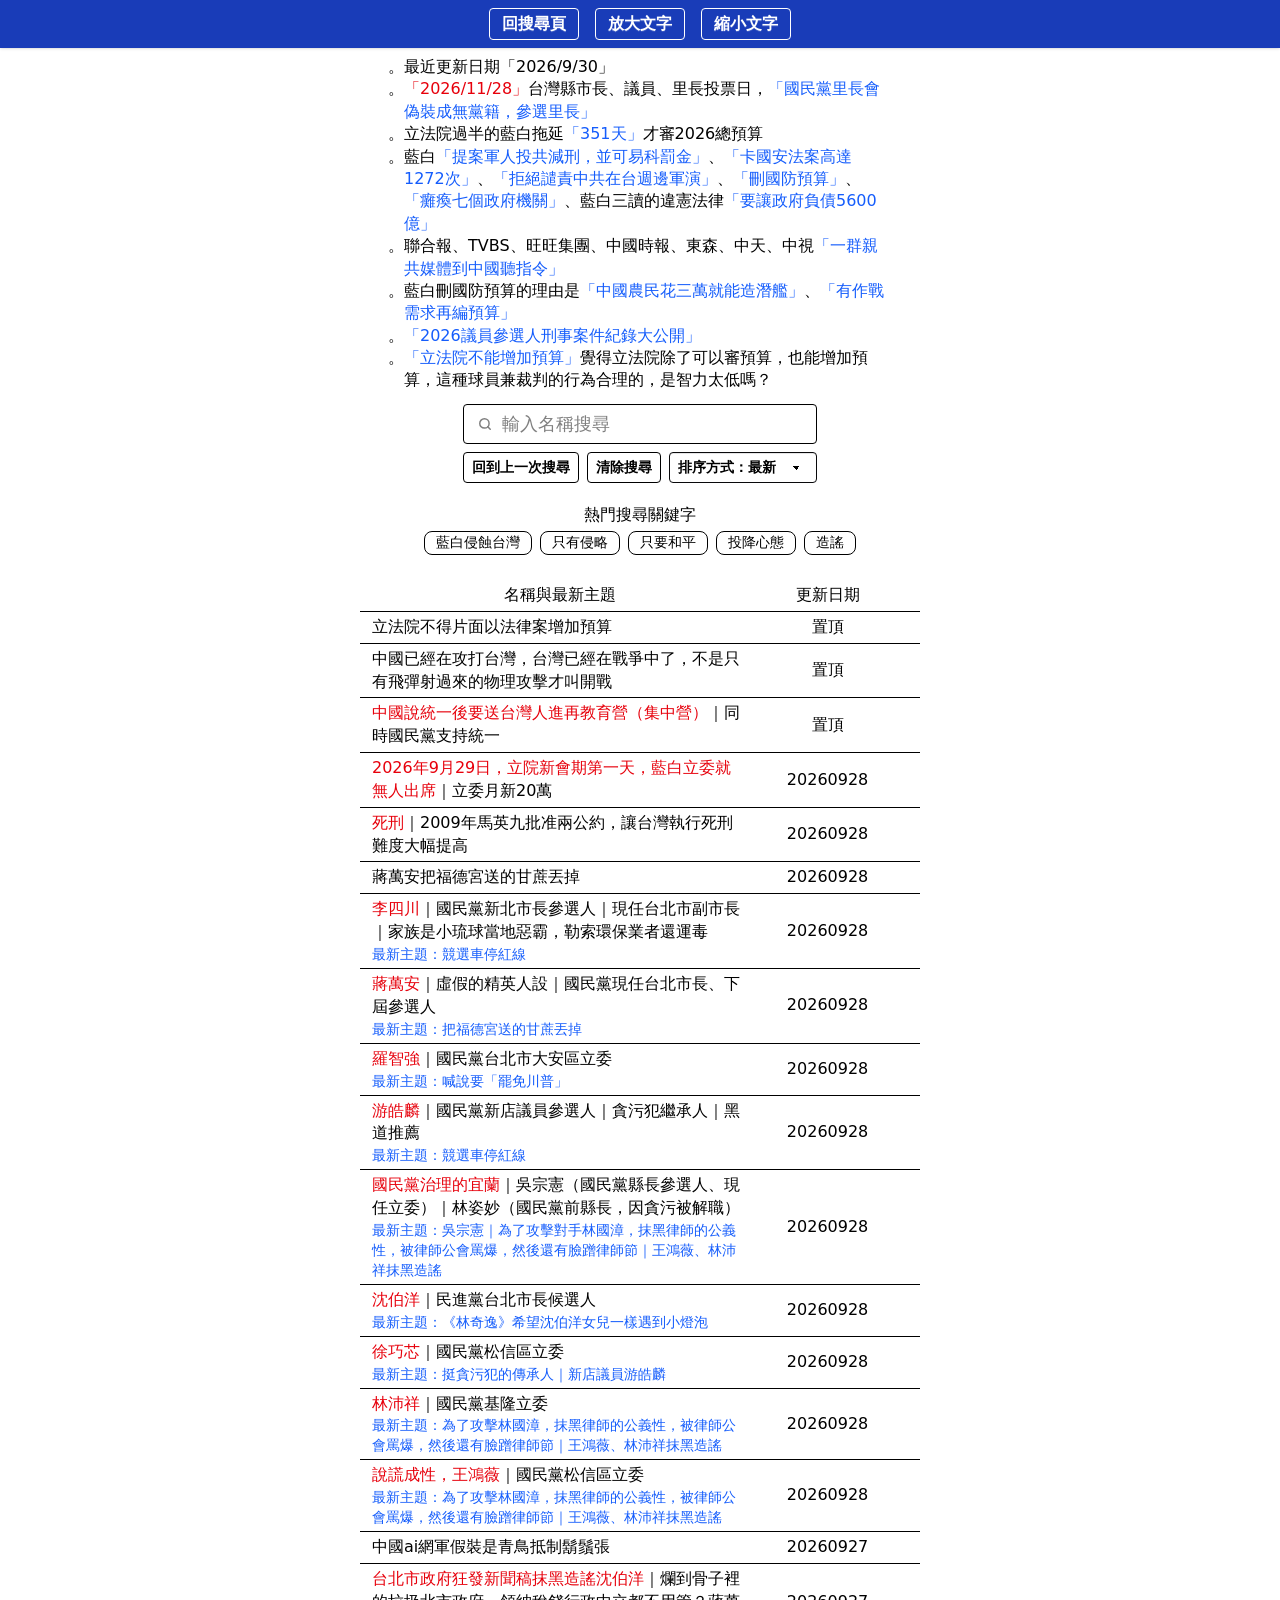
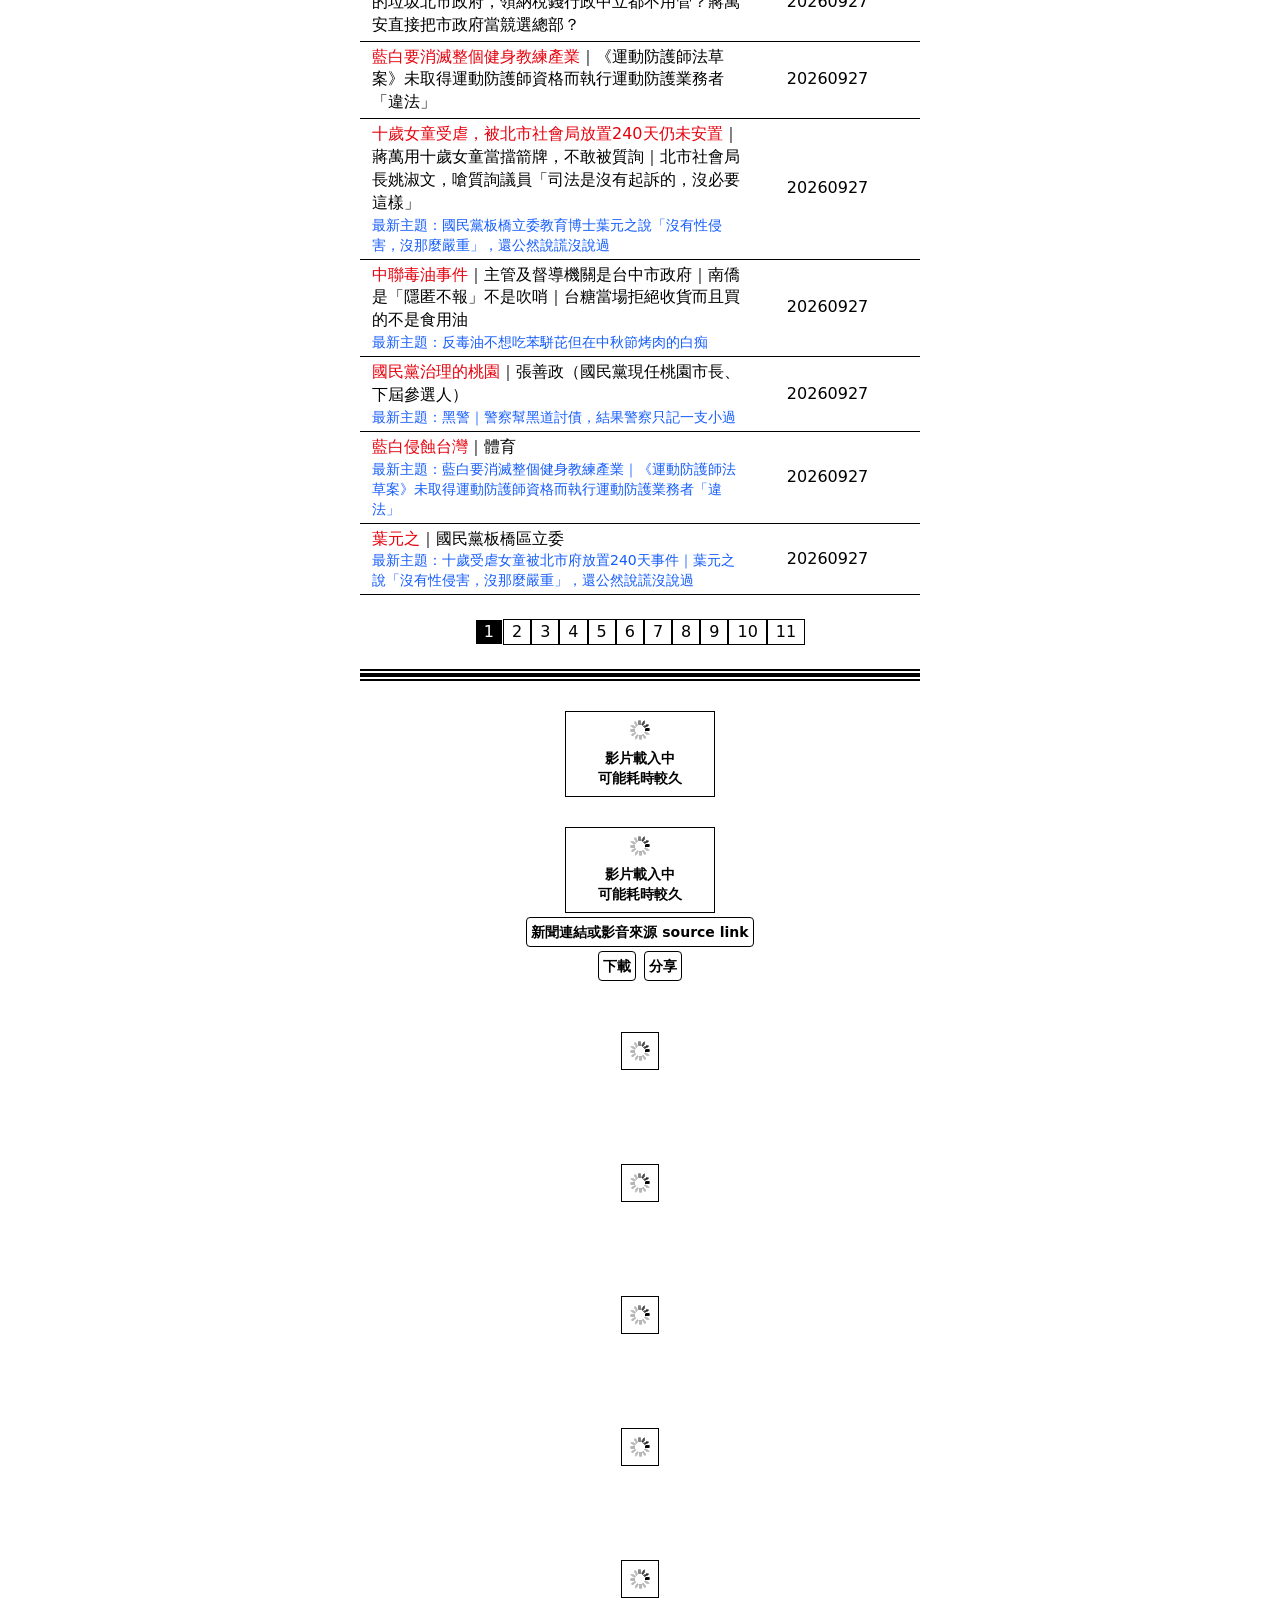
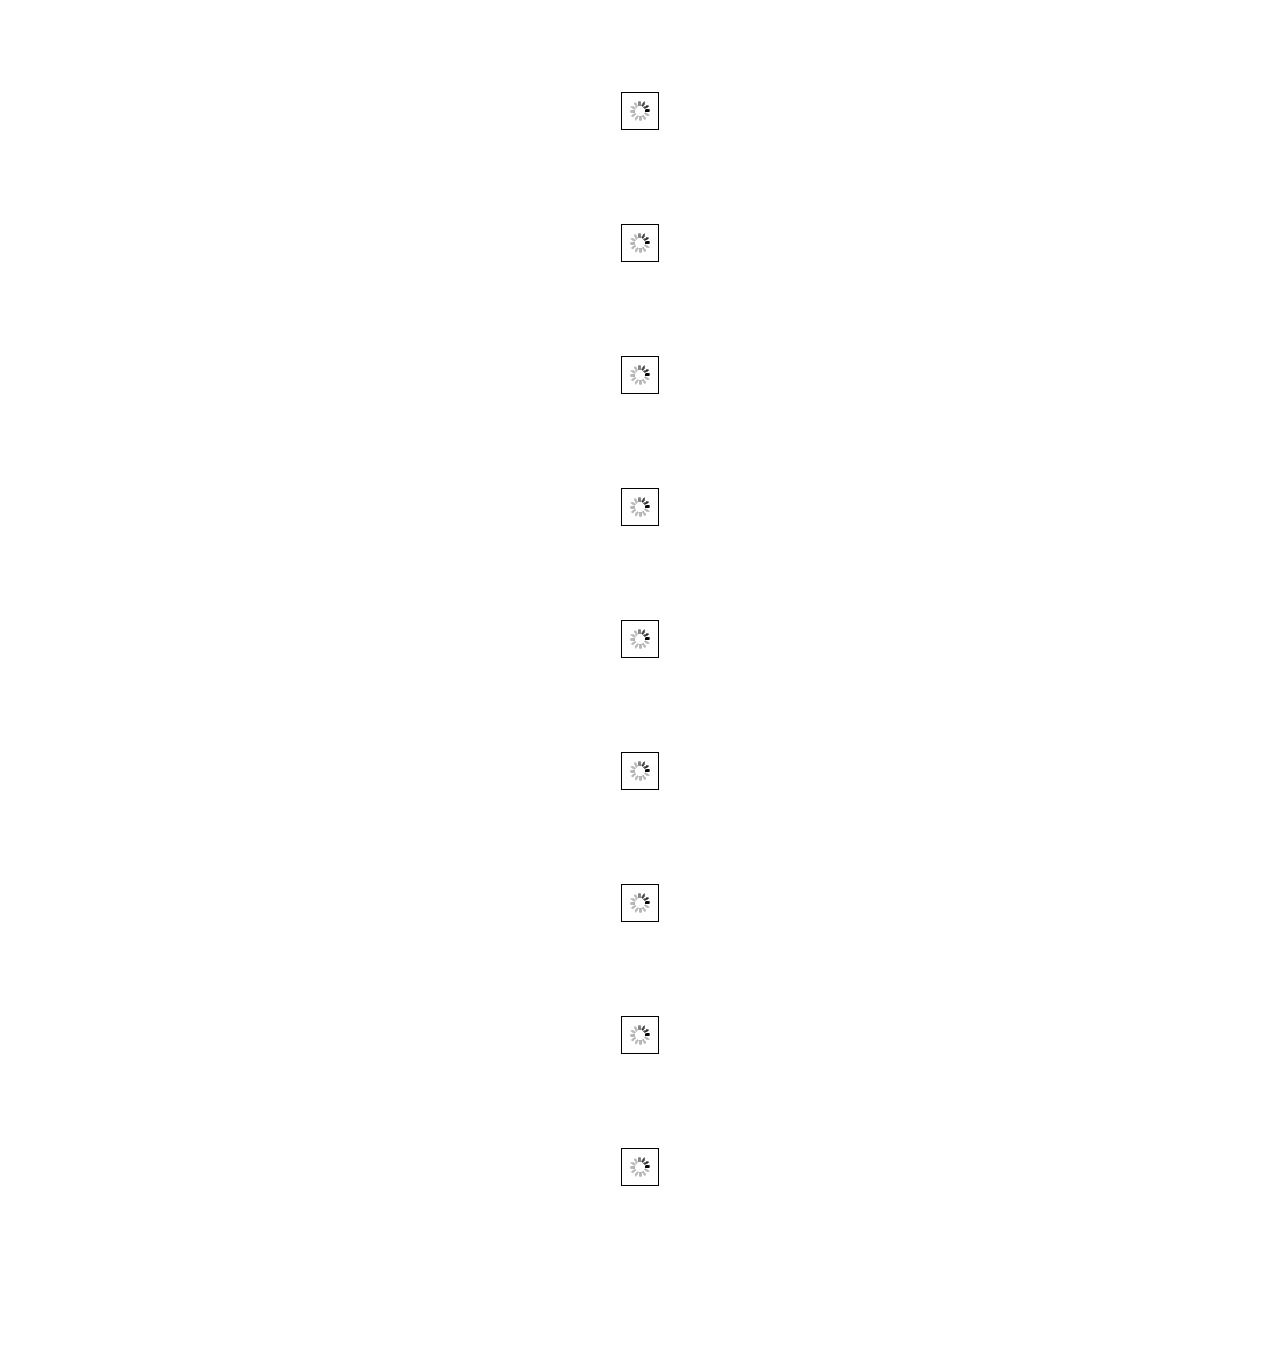
==== singleFile/index.html @ 65a93a25 "Add files via upload" ====
<!doctype html>
<html lang="en">

<head>
  <meta charset="UTF-8" />
  <link rel="icon" type="image/svg+xml" href="[data-uri]" />
  <meta name="description" content="關於台灣政治事件的紀錄系統">
  <meta name="viewport" content="width=device-width, initial-scale=1.0" />
  <meta name="referrer" content="no-referrer"/>
  <link rel="canonical" href="https://taiwan2026.github.io/taiwan-number-one">
  <meta property="og:url" content="https://taiwan2026.github.io/taiwan-number-one">
  <link rel="alternate" hreflang="zh-Hant" href="https://taiwan2026.github.io/taiwan-number-one">
  <link rel="alternate" hreflang="x-default" href="https://taiwan2026.github.io/taiwan-number-one">
  <meta property="og:type" content="article">
  <meta property="color-scheme" content="light dark">
  <meta property="og:title" content="台灣政治事件記錄簿">
  <meta property="og:description" content="台灣政治事件記錄簿">
  <title>台灣政治事件記錄簿</title>
  
  <style>@layer properties{@supports (((-webkit-hyphens:none)) and (not (margin-trim:inline))) or ((-moz-orient:inline) and (not (color:rgb(from red r g b)))){*,:before,:after,::backdrop{--tw-rotate-x:initial;--tw-rotate-y:initial;--tw-rotate-z:initial;--tw-skew-x:initial;--tw-skew-y:initial;--tw-border-style:solid;--tw-font-weight:initial;--tw-shadow:0 0 #0000;--tw-shadow-color:initial;--tw-shadow-alpha:100%;--tw-inset-shadow:0 0 #0000;--tw-inset-shadow-color:initial;--tw-inset-shadow-alpha:100%;--tw-ring-color:initial;--tw-ring-shadow:0 0 #0000;--tw-inset-ring-color:initial;--tw-inset-ring-shadow:0 0 #0000;--tw-ring-inset:initial;--tw-ring-offset-width:0px;--tw-ring-offset-color:#fff;--tw-ring-offset-shadow:0 0 #0000;--tw-ease:initial}}}@layer theme{:root,:host{--font-sans:ui-sans-serif, system-ui, sans-serif, "Apple Color Emoji", "Segoe UI Emoji", "Segoe UI Symbol", "Noto Color Emoji";--font-mono:ui-monospace, SFMono-Regular, Menlo, Monaco, Consolas, "Liberation Mono", "Courier New", monospace;--color-red-600:oklch(57.7% .245 27.325);--color-green-200:oklch(92.5% .084 155.995);--color-blue-600:oklch(54.6% .245 262.881);--color-blue-800:oklch(42.4% .199 265.638);--color-black:#000;--color-white:#fff;--spacing:.25rem;--container-xl:36rem;--text-sm:.875rem;--text-sm--line-height:calc(1.25 / .875);--text-base:1rem;--text-base--line-height: 1.5 ;--text-lg:1.125rem;--text-lg--line-height:calc(1.75 / 1.125);--text-xl:1.25rem;--text-xl--line-height:calc(1.75 / 1.25);--text-3xl:1.875rem;--text-3xl--line-height: 1.2 ;--text-8xl:6rem;--text-8xl--line-height:1;--font-weight-light:300;--font-weight-normal:400;--font-weight-black:900;--ease-in-out:cubic-bezier(.4, 0, .2, 1);--default-transition-duration:.15s;--default-transition-timing-function:cubic-bezier(.4, 0, .2, 1);--default-font-family:var(--font-sans);--default-mono-font-family:var(--font-mono)}}@layer base{*,:after,:before,::backdrop{box-sizing:border-box;border:0 solid;margin:0;padding:0}::file-selector-button{box-sizing:border-box;border:0 solid;margin:0;padding:0}html,:host{-webkit-text-size-adjust:100%;tab-size:4;line-height:1.5;font-family:var(--default-font-family,ui-sans-serif, system-ui, sans-serif, "Apple Color Emoji", "Segoe UI Emoji", "Segoe UI Symbol", "Noto Color Emoji");font-feature-settings:var(--default-font-feature-settings,normal);font-variation-settings:var(--default-font-variation-settings,normal);-webkit-tap-highlight-color:transparent}hr{height:0;color:inherit;border-top-width:1px}abbr:where([title]){-webkit-text-decoration:underline dotted;text-decoration:underline dotted}h1,h2,h3,h4,h5,h6{font-size:inherit;font-weight:inherit}a{color:inherit;-webkit-text-decoration:inherit;text-decoration:inherit}b,strong{font-weight:bolder}code,kbd,samp,pre{font-family:var(--default-mono-font-family,ui-monospace, SFMono-Regular, Menlo, Monaco, Consolas, "Liberation Mono", "Courier New", monospace);font-feature-settings:var(--default-mono-font-feature-settings,normal);font-variation-settings:var(--default-mono-font-variation-settings,normal);font-size:1em}small{font-size:80%}sub,sup{vertical-align:baseline;font-size:75%;line-height:0;position:relative}sub{bottom:-.25em}sup{top:-.5em}table{text-indent:0;border-color:inherit;border-collapse:collapse}:-moz-focusring{outline:auto}progress{vertical-align:baseline}summary{display:list-item}ol,ul,menu{list-style:none}img,svg,video,canvas,audio,iframe,embed,object{vertical-align:middle;display:block}img,video{max-width:100%;height:auto}button,input,select,optgroup,textarea{font:inherit;font-feature-settings:inherit;font-variation-settings:inherit;letter-spacing:inherit;color:inherit;opacity:1;background-color:#0000;border-radius:0}::file-selector-button{font:inherit;font-feature-settings:inherit;font-variation-settings:inherit;letter-spacing:inherit;color:inherit;opacity:1;background-color:#0000;border-radius:0}:where(select:is([multiple],[size])) optgroup{font-weight:bolder}:where(select:is([multiple],[size])) optgroup option{padding-inline-start:20px}::file-selector-button{margin-inline-end:4px}::placeholder{opacity:1}@supports (not ((-webkit-appearance:-apple-pay-button))) or (contain-intrinsic-size:1px){::placeholder{color:currentColor}@supports (color:color-mix(in lab,red,red)){::placeholder{color:color-mix(in oklab,currentcolor 50%,transparent)}}}textarea{resize:vertical}::-webkit-search-decoration{-webkit-appearance:none}::-webkit-date-and-time-value{min-height:1lh;text-align:inherit}::-webkit-datetime-edit{display:inline-flex}::-webkit-datetime-edit-fields-wrapper{padding:0}::-webkit-datetime-edit{padding-block:0}::-webkit-datetime-edit-year-field{padding-block:0}::-webkit-datetime-edit-month-field{padding-block:0}::-webkit-datetime-edit-day-field{padding-block:0}::-webkit-datetime-edit-hour-field{padding-block:0}::-webkit-datetime-edit-minute-field{padding-block:0}::-webkit-datetime-edit-second-field{padding-block:0}::-webkit-datetime-edit-millisecond-field{padding-block:0}::-webkit-datetime-edit-meridiem-field{padding-block:0}::-webkit-calendar-picker-indicator{line-height:1}:-moz-ui-invalid{box-shadow:none}button,input:where([type=button],[type=reset],[type=submit]){appearance:button}::file-selector-button{appearance:button}::-webkit-inner-spin-button{height:auto}::-webkit-outer-spin-button{height:auto}[hidden]:where(:not([hidden=until-found])){display:none!important}:where(:root),:root:has(input.theme-controller[value=light]:checked),[data-theme=light]{color-scheme:light;--color-base-100:oklch(100% 0 0);--color-base-200:oklch(98% 0 0);--color-base-300:oklch(95% 0 0);--color-base-content:oklch(21% .006 285.885);--color-primary:oklch(45% .24 277.023);--color-primary-content:oklch(93% .034 272.788);--color-secondary:oklch(65% .241 354.308);--color-secondary-content:oklch(94% .028 342.258);--color-accent:oklch(77% .152 181.912);--color-accent-content:oklch(38% .063 188.416);--color-neutral:oklch(14% .005 285.823);--color-neutral-content:oklch(92% .004 286.32);--color-info:oklch(74% .16 232.661);--color-info-content:oklch(29% .066 243.157);--color-success:oklch(76% .177 163.223);--color-success-content:oklch(37% .077 168.94);--color-warning:oklch(82% .189 84.429);--color-warning-content:oklch(41% .112 45.904);--color-error:oklch(71% .194 13.428);--color-error-content:oklch(27% .105 12.094);--radius-selector:.5rem;--radius-field:.25rem;--radius-box:.5rem;--size-selector:.25rem;--size-field:.25rem;--border:1px;--depth:1;--noise:0}@media(prefers-color-scheme:dark){:root:not([data-theme]){color-scheme:dark;--color-base-100:oklch(25.33% .016 252.42);--color-base-200:oklch(23.26% .014 253.1);--color-base-300:oklch(21.15% .012 254.09);--color-base-content:oklch(97.807% .029 256.847);--color-primary:oklch(58% .233 277.117);--color-primary-content:oklch(96% .018 272.314);--color-secondary:oklch(65% .241 354.308);--color-secondary-content:oklch(94% .028 342.258);--color-accent:oklch(77% .152 181.912);--color-accent-content:oklch(38% .063 188.416);--color-neutral:oklch(14% .005 285.823);--color-neutral-content:oklch(92% .004 286.32);--color-info:oklch(74% .16 232.661);--color-info-content:oklch(29% .066 243.157);--color-success:oklch(76% .177 163.223);--color-success-content:oklch(37% .077 168.94);--color-warning:oklch(82% .189 84.429);--color-warning-content:oklch(41% .112 45.904);--color-error:oklch(71% .194 13.428);--color-error-content:oklch(27% .105 12.094);--radius-selector:.5rem;--radius-field:.25rem;--radius-box:.5rem;--size-selector:.25rem;--size-field:.25rem;--border:1px;--depth:1;--noise:0}}:root:has(input.theme-controller[value=light]:checked),[data-theme=light]{color-scheme:light;--color-base-100:oklch(100% 0 0);--color-base-200:oklch(98% 0 0);--color-base-300:oklch(95% 0 0);--color-base-content:oklch(21% .006 285.885);--color-primary:oklch(45% .24 277.023);--color-primary-content:oklch(93% .034 272.788);--color-secondary:oklch(65% .241 354.308);--color-secondary-content:oklch(94% .028 342.258);--color-accent:oklch(77% .152 181.912);--color-accent-content:oklch(38% .063 188.416);--color-neutral:oklch(14% .005 285.823);--color-neutral-content:oklch(92% .004 286.32);--color-info:oklch(74% .16 232.661);--color-info-content:oklch(29% .066 243.157);--color-success:oklch(76% .177 163.223);--color-success-content:oklch(37% .077 168.94);--color-warning:oklch(82% .189 84.429);--color-warning-content:oklch(41% .112 45.904);--color-error:oklch(71% .194 13.428);--color-error-content:oklch(27% .105 12.094);--radius-selector:.5rem;--radius-field:.25rem;--radius-box:.5rem;--size-selector:.25rem;--size-field:.25rem;--border:1px;--depth:1;--noise:0}:root:has(input.theme-controller[value=dark]:checked),[data-theme=dark]{color-scheme:dark;--color-base-100:oklch(25.33% .016 252.42);--color-base-200:oklch(23.26% .014 253.1);--color-base-300:oklch(21.15% .012 254.09);--color-base-content:oklch(97.807% .029 256.847);--color-primary:oklch(58% .233 277.117);--color-primary-content:oklch(96% .018 272.314);--color-secondary:oklch(65% .241 354.308);--color-secondary-content:oklch(94% .028 342.258);--color-accent:oklch(77% .152 181.912);--color-accent-content:oklch(38% .063 188.416);--color-neutral:oklch(14% .005 285.823);--color-neutral-content:oklch(92% .004 286.32);--color-info:oklch(74% .16 232.661);--color-info-content:oklch(29% .066 243.157);--color-success:oklch(76% .177 163.223);--color-success-content:oklch(37% .077 168.94);--color-warning:oklch(82% .189 84.429);--color-warning-content:oklch(41% .112 45.904);--color-error:oklch(71% .194 13.428);--color-error-content:oklch(27% .105 12.094);--radius-selector:.5rem;--radius-field:.25rem;--radius-box:.5rem;--size-selector:.25rem;--size-field:.25rem;--border:1px;--depth:1;--noise:0}:root{--fx-noise:url("data:image/svg+xml,%3Csvg xmlns='http://www.w3.org/2000/svg' viewBox='0 0 200 200'%3E%3Cfilter id='a'%3E%3CfeTurbulence type='fractalNoise' baseFrequency='1.34' numOctaves='4' stitchTiles='stitch'%3E%3C/feTurbulence%3E%3C/filter%3E%3Crect width='200' height='200' filter='url(%23a)' opacity='0.2'%3E%3C/rect%3E%3C/svg%3E");scrollbar-color:currentColor #0000}@supports (color:color-mix(in lab,red,red)){:root{scrollbar-color:color-mix(in oklch,currentColor 35%,#0000) #0000}}@property --radialprogress{syntax:"<percentage>";inherits:true;initial-value:0%}:root:not(span){overflow:var(--page-overflow)}:root{background:var(--page-scroll-bg,var(--root-bg));--page-scroll-bg-on:linear-gradient(var(--root-bg,#0000), var(--root-bg,#0000)) var(--root-bg,#0000)}@supports (color:color-mix(in lab,red,red)){:root{--page-scroll-bg-on:linear-gradient(var(--root-bg,#0000), var(--root-bg,#0000)) color-mix(in srgb, var(--root-bg,#0000), oklch(0% 0 0) calc(var(--page-has-backdrop,0) * 40%))}}:root{--page-scroll-transition-on:background-color .3s ease-out;transition:var(--page-scroll-transition);scrollbar-gutter:var(--page-scroll-gutter,unset);scrollbar-gutter:if(style(--page-has-scroll: 1): var(--page-scroll-gutter,unset) ; else: unset)}@keyframes set-page-has-scroll{0%,to{--page-has-scroll:1}}:root,[data-theme]{background:var(--page-scroll-bg,var(--root-bg));color:var(--color-base-content)}:where(:root,[data-theme]){--root-bg:var(--color-base-100)}}@layer components;@layer utilities{@layer daisyui.l1.l2.l3{.modal{pointer-events:none;visibility:hidden;width:100%;max-width:none;height:100%;max-height:none;color:inherit;transition:visibility .3s allow-discrete,background-color .3s ease-out,opacity .1s ease-out;overscroll-behavior:contain;z-index:999;scrollbar-gutter:auto;background-color:#0000;place-items:center;margin:0;padding:0;display:grid;position:fixed;inset:0;overflow:clip}.modal::backdrop{display:none}:where(.btn){width:unset}.btn{cursor:pointer;text-align:center;vertical-align:middle;outline-offset:2px;webkit-user-select:none;-webkit-user-select:none;user-select:none;padding-inline:var(--btn-p);color:var(--btn-fg);--tw-prose-links:var(--btn-fg);height:var(--size);font-size:var(--fontsize,.875rem);outline-color:var(--btn-color,var(--color-base-content));background-color:var(--btn-bg);background-size:auto,calc(var(--noise) * 100%);background-image:none,var(--btn-noise);border-width:var(--border);border-style:solid;border-color:var(--btn-border);text-shadow:0 .5px oklch(100% 0 0 / calc(var(--depth) * .15));touch-action:manipulation;box-shadow:0 .5px 0 .5px oklch(100% 0 0 / calc(var(--depth) * 6%)) inset,var(--btn-shadow);--size:calc(var(--size-field,.25rem) * 10);--btn-bg:var(--btn-color,var(--color-base-200));--btn-fg:var(--color-base-content);--btn-p:1rem;--btn-border:var(--btn-bg);border-start-start-radius:var(--join-ss,var(--radius-field));border-start-end-radius:var(--join-se,var(--radius-field));border-end-end-radius:var(--join-ee,var(--radius-field));border-end-start-radius:var(--join-es,var(--radius-field));flex-wrap:nowrap;flex-shrink:0;justify-content:center;align-items:center;gap:.375rem;font-weight:600;transition-property:color,background-color,border-color,box-shadow;transition-duration:.2s;transition-timing-function:cubic-bezier(0,0,.2,1);display:inline-flex}@supports (color:color-mix(in lab,red,red)){.btn{--btn-border:color-mix(in oklab, var(--btn-bg), #000 calc(var(--depth) * 5%))}}.btn{--btn-shadow:0 3px 2px -2px var(--btn-bg), 0 4px 3px -2px var(--btn-bg)}@supports (color:color-mix(in lab,red,red)){.btn{--btn-shadow:0 3px 2px -2px color-mix(in oklab, var(--btn-bg) calc(var(--depth) * 30%), #0000), 0 4px 3px -2px color-mix(in oklab, var(--btn-bg) calc(var(--depth) * 30%), #0000)}}.btn{--btn-noise:var(--fx-noise)}@media(hover:hover){.btn:hover{--btn-bg:var(--btn-color,var(--color-base-200))}@supports (color:color-mix(in lab,red,red)){.btn:hover{--btn-bg:color-mix(in oklab, var(--btn-color,var(--color-base-200)), #000 7%)}}}.btn:focus-visible,.btn:has(:focus-visible){isolation:isolate;outline-width:2px;outline-style:solid}.btn:active:not(.btn-active){--btn-bg:var(--btn-color,var(--color-base-200));translate:0 .5px}@supports (color:color-mix(in lab,red,red)){.btn:active:not(.btn-active){--btn-bg:color-mix(in oklab, var(--btn-color,var(--color-base-200)), #000 5%)}}.btn:active:not(.btn-active){--btn-border:var(--btn-color,var(--color-base-200))}@supports (color:color-mix(in lab,red,red)){.btn:active:not(.btn-active){--btn-border:color-mix(in oklab, var(--btn-color,var(--color-base-200)), #000 7%)}}.btn:active:not(.btn-active){--btn-shadow:0 0 0 0 oklch(0% 0 0/0), 0 0 0 0 oklch(0% 0 0/0)}.btn:is(input[type=checkbox],input[type=radio]){appearance:none}.btn:is(input[type=checkbox],input[type=radio])[aria-label]:after{--tw-content:attr(aria-label);content:var(--tw-content)}.btn:where(input:checked:not(.filter .btn)){--btn-color:var(--color-primary);--btn-fg:var(--color-primary-content);isolation:isolate}.loading{pointer-events:none;aspect-ratio:1;vertical-align:middle;width:calc(var(--size-selector,.25rem) * 6);background-color:currentColor;display:inline-block;-webkit-mask-image:url("data:image/svg+xml,%3Csvg width='24' height='24' stroke='black' viewBox='0 0 24 24' xmlns='http://www.w3.org/2000/svg'%3E%3Cg transform-origin='center'%3E%3Ccircle cx='12' cy='12' r='9.5' fill='none' stroke-width='3' stroke-linecap='round'%3E%3CanimateTransform attributeName='transform' type='rotate' from='0 12 12' to='360 12 12' dur='2s' repeatCount='indefinite'/%3E%3Canimate attributeName='stroke-dasharray' values='0,150;42,150;42,150' keyTimes='0;0.475;1' dur='1.5s' repeatCount='indefinite'/%3E%3Canimate attributeName='stroke-dashoffset' values='0;-16;-59' keyTimes='0;0.475;1' dur='1.5s' repeatCount='indefinite'/%3E%3C/circle%3E%3C/g%3E%3C/svg%3E");mask-image:url("data:image/svg+xml,%3Csvg width='24' height='24' stroke='black' viewBox='0 0 24 24' xmlns='http://www.w3.org/2000/svg'%3E%3Cg transform-origin='center'%3E%3Ccircle cx='12' cy='12' r='9.5' fill='none' stroke-width='3' stroke-linecap='round'%3E%3CanimateTransform attributeName='transform' type='rotate' from='0 12 12' to='360 12 12' dur='2s' repeatCount='indefinite'/%3E%3Canimate attributeName='stroke-dasharray' values='0,150;42,150;42,150' keyTimes='0;0.475;1' dur='1.5s' repeatCount='indefinite'/%3E%3Canimate attributeName='stroke-dashoffset' values='0;-16;-59' keyTimes='0;0.475;1' dur='1.5s' repeatCount='indefinite'/%3E%3C/circle%3E%3C/g%3E%3C/svg%3E");-webkit-mask-position:50%;mask-position:50%;-webkit-mask-size:100%;mask-size:100%;-webkit-mask-repeat:no-repeat;mask-repeat:no-repeat}.list{flex-direction:column;font-size:.875rem;display:flex}.list .list-row{--list-grid-cols:minmax(0, auto) 1fr;border-radius:var(--radius-box);word-break:break-word;grid-auto-flow:column;grid-template-columns:var(--list-grid-cols);gap:1rem;padding:1rem;display:grid;position:relative}:is(.list>:not(:last-child).list-row,.list>:not(:last-child) .list-row):after{content:"";border-bottom:var(--border) solid;inset-inline:var(--radius-box);border-color:var(--color-base-content);position:absolute;bottom:0}@supports (color:color-mix(in lab,red,red)){:is(.list>:not(:last-child).list-row,.list>:not(:last-child) .list-row):after{border-color:color-mix(in oklab,var(--color-base-content) 5%,transparent)}}.input{cursor:text;border:var(--border) solid #0000;appearance:none;background-color:var(--color-base-100);vertical-align:middle;white-space:nowrap;width:clamp(3rem,20rem,100%);height:var(--size);font-size:max(var(--font-size,.875rem),.875rem);touch-action:manipulation;border-color:var(--input-color);box-shadow:0 1px var(--input-color) inset,0 -1px oklch(100% 0 0 / calc(var(--depth) * .1)) inset;border-start-start-radius:var(--join-ss,var(--radius-field));border-start-end-radius:var(--join-se,var(--radius-field));border-end-end-radius:var(--join-ee,var(--radius-field));border-end-start-radius:var(--join-es,var(--radius-field));flex-shrink:1;align-items:center;gap:.5rem;padding-inline:.75rem;display:inline-flex;position:relative}@supports (color:color-mix(in lab,red,red)){.input{box-shadow:0 1px color-mix(in oklab,var(--input-color) calc(var(--depth) * 10%),#0000) inset,0 -1px oklch(100% 0 0 / calc(var(--depth) * .1)) inset}}.input{--size:calc(var(--size-field,.25rem) * 10);--input-color:var(--color-base-content)}@supports (color:color-mix(in lab,red,red)){.input{--input-color:color-mix(in oklab, var(--color-base-content) 20%, #0000)}}.input:where(input){display:inline-flex}.input :where(input){appearance:none;background-color:#0000;border:none;width:100%;height:100%;display:inline-flex}.input :where(input):focus,.input :where(input):focus-within{--tw-outline-style:none;outline-style:none}@media(forced-colors:active){.input :where(input):focus,.input :where(input):focus-within{outline-offset:2px;outline:2px solid #0000}}.input :where(input[type=url]),.input :where(input[type=email]){direction:ltr}.input :where(input[type=date]){display:inline-flex}.input:focus,.input:focus-within{--input-color:var(--color-base-content);box-shadow:0 1px var(--input-color)}@supports (color:color-mix(in lab,red,red)){.input:focus,.input:focus-within{box-shadow:0 1px color-mix(in oklab,var(--input-color) calc(var(--depth) * 10%),#0000)}}.input:focus,.input:focus-within{outline:2px solid var(--input-color);outline-offset:2px;isolation:isolate}@media(pointer:coarse){@supports (-webkit-touch-callout:none){.input:focus,.input:focus-within{--font-size:1rem}}}.input:has(>input[disabled]),.input:is(:disabled,[disabled]),fieldset:disabled .input{cursor:not-allowed;border-color:var(--color-base-200);background-color:var(--color-base-200);color:var(--color-base-content)}@supports (color:color-mix(in lab,red,red)){.input:has(>input[disabled]),.input:is(:disabled,[disabled]),fieldset:disabled .input{color:color-mix(in oklab,var(--color-base-content) 40%,transparent)}}:is(.input:has(>input[disabled]),.input:is(:disabled,[disabled]),fieldset:disabled .input)::placeholder{color:var(--color-base-content)}@supports (color:color-mix(in lab,red,red)){:is(.input:has(>input[disabled]),.input:is(:disabled,[disabled]),fieldset:disabled .input)::placeholder{color:color-mix(in oklab,var(--color-base-content) 20%,transparent)}}.input:has(>input[disabled]),.input:is(:disabled,[disabled]),fieldset:disabled .input{box-shadow:none}.input:has(>input[disabled])>input[disabled]{cursor:not-allowed}.input::-webkit-date-and-time-value{text-align:inherit}.input[type=number]::-webkit-inner-spin-button{margin-block:-.75rem;margin-inline-end:-.75rem}.input::-webkit-calendar-picker-indicator{position:absolute;inset-inline-end:.75em}.input:has(>input[type=date]) :where(input[type=date]){webkit-appearance:none;appearance:none;display:inline-flex}.input:has(>input[type=date]) input[type=date]::-webkit-calendar-picker-indicator{cursor:pointer;width:1em;height:1em;position:absolute;inset-inline-end:.75em}.select{border:var(--border) solid #0000;appearance:none;background-color:var(--color-base-100);vertical-align:middle;width:clamp(3rem,20rem,100%);height:var(--size);touch-action:manipulation;white-space:nowrap;text-overflow:ellipsis;box-shadow:0 1px var(--input-color) inset,0 -1px oklch(100% 0 0 / calc(var(--depth) * .1)) inset;background-image:linear-gradient(45deg,#0000 50%,currentColor 50%),linear-gradient(135deg,currentColor 50%,#0000 50%);background-position:calc(100% - 20px) calc(1px + 50%),calc(100% - 16.1px) calc(1px + 50%);background-repeat:no-repeat;background-size:4px 4px,4px 4px;border-start-start-radius:var(--join-ss,var(--radius-field));border-start-end-radius:var(--join-se,var(--radius-field));border-end-end-radius:var(--join-ee,var(--radius-field));border-end-start-radius:var(--join-es,var(--radius-field));flex-shrink:1;align-items:center;gap:.375rem;padding-inline:.75rem 1.75rem;font-size:.875rem;display:inline-flex;position:relative;overflow:hidden}@supports (color:color-mix(in lab,red,red)){.select{box-shadow:0 1px color-mix(in oklab,var(--input-color) calc(var(--depth) * 10%),#0000) inset,0 -1px oklch(100% 0 0 / calc(var(--depth) * .1)) inset}}.select{border-color:var(--input-color);--input-color:var(--color-base-content)}@supports (color:color-mix(in lab,red,red)){.select{--input-color:color-mix(in oklab, var(--color-base-content) 20%, #0000)}}.select{--size:calc(var(--size-field,.25rem) * 10)}[dir=rtl] .select{background-position:12px calc(1px + 50%),16px calc(1px + 50%)}[dir=rtl] .select::picker(select){translate:.5rem}[dir=rtl] .select select::picker(select){translate:.5rem}.select[multiple]{background-image:none;height:auto;padding-block:.75rem;padding-inline-end:.75rem;overflow:auto}.select select{appearance:none;width:calc(100% + 2.75rem);height:calc(100% - calc(var(--border) * 2));background:inherit;border-radius:inherit;border-style:none;align-items:center;margin-inline:-.75rem -1.75rem;padding-inline:.75rem 1.75rem}.select select:focus,.select select:focus-within{--tw-outline-style:none;outline-style:none}@media(forced-colors:active){.select select:focus,.select select:focus-within{outline-offset:2px;outline:2px solid #0000}}.select select:not(:last-child){background-image:none;margin-inline-end:-1.375rem}.select:focus,.select:focus-within{--input-color:var(--color-base-content);box-shadow:0 1px var(--input-color)}@supports (color:color-mix(in lab,red,red)){.select:focus,.select:focus-within{box-shadow:0 1px color-mix(in oklab,var(--input-color) calc(var(--depth) * 10%),#0000)}}.select:focus,.select:focus-within{outline:2px solid var(--input-color);outline-offset:2px;isolation:isolate}.select:has(>select[disabled]),.select:is(:disabled,[disabled]),fieldset:disabled .select{cursor:not-allowed;border-color:var(--color-base-200);background-color:var(--color-base-200);color:var(--color-base-content)}@supports (color:color-mix(in lab,red,red)){.select:has(>select[disabled]),.select:is(:disabled,[disabled]),fieldset:disabled .select{color:color-mix(in oklab,var(--color-base-content) 40%,transparent)}}:is(.select:has(>select[disabled]),.select:is(:disabled,[disabled]),fieldset:disabled .select)::placeholder{color:var(--color-base-content)}@supports (color:color-mix(in lab,red,red)){:is(.select:has(>select[disabled]),.select:is(:disabled,[disabled]),fieldset:disabled .select)::placeholder{color:color-mix(in oklab,var(--color-base-content) 20%,transparent)}}.select:has(>select[disabled])>select[disabled]{cursor:not-allowed}@supports (appearance:base-select){.select,.select select{appearance:base-select}:is(.select,.select select)::picker(select){appearance:base-select}}:is(.select,.select select)::picker(select){color:inherit;border:var(--border) solid var(--color-base-200);border-radius:var(--radius-box);background-color:inherit;max-height:min(24rem,70dvh);box-shadow:0 2px calc(var(--depth) * 3px) -2px #0003;box-shadow:0 20px 25px -5px rgb(0 0 0/calc(var(--depth) * .1)),0 8px 10px -6px rgb(0 0 0/calc(var(--depth) * .1));margin-block:.5rem;margin-inline:.5rem;padding:.5rem;translate:-.5rem}:is(.select,.select select)::picker-icon{display:none}:is(.select,.select select) optgroup{padding-top:.5em}:is(.select,.select select) optgroup option:first-child{margin-top:.5em}:is(.select,.select select) option{border-radius:var(--radius-field);white-space:normal;padding-block:.375rem;padding-inline:.75rem;transition-property:color,background-color;transition-duration:.2s;transition-timing-function:cubic-bezier(0,0,.2,1)}:is(.select,.select select) option:not(:disabled):hover,:is(.select,.select select) option:not(:disabled):focus-visible{cursor:pointer;background-color:var(--color-base-content)}@supports (color:color-mix(in lab,red,red)){:is(.select,.select select) option:not(:disabled):hover,:is(.select,.select select) option:not(:disabled):focus-visible{background-color:color-mix(in oklab,var(--color-base-content) 10%,transparent)}}:is(.select,.select select) option:not(:disabled):hover,:is(.select,.select select) option:not(:disabled):focus-visible{--tw-outline-style:none;outline-style:none}@media(forced-colors:active){:is(.select,.select select) option:not(:disabled):hover,:is(.select,.select select) option:not(:disabled):focus-visible{outline-offset:2px;outline:2px solid #0000}}:is(.select,.select select) option:not(:disabled):active{background-color:var(--color-neutral);color:var(--color-neutral-content);box-shadow:0 2px calc(var(--depth) * 3px) -2px var(--color-neutral)}.stats{border-radius:var(--radius-box);grid-auto-flow:column;display:inline-grid;position:relative;overflow-x:auto}.badge{border-radius:var(--radius-selector);vertical-align:middle;color:var(--badge-fg);border:var(--border) solid var(--badge-color,var(--color-base-200));background-size:auto,calc(var(--noise) * 100%);background-image:none,var(--fx-noise);background-color:var(--badge-bg);--badge-bg:var(--badge-color,var(--color-base-100));--badge-fg:var(--color-base-content);--size:calc(var(--size-selector,.25rem) * 6);width:fit-content;height:var(--size);padding-inline:calc(var(--size) / 2 - var(--border));justify-content:center;align-items:center;gap:.5rem;font-size:.875rem;display:inline-flex}.chat{--mask-chat:url("data:image/svg+xml,%3csvg width='13' height='13' xmlns='http://www.w3.org/2000/svg'%3e%3cpath fill='black' d='M0 11.5004C0 13.0004 2 13.0004 2 13.0004H12H13V0.00036329L12.5 0C12.5 0 11.977 2.09572 11.8581 2.50033C11.6075 3.35237 10.9149 4.22374 9 5.50036C6 7.50036 0 10.0004 0 11.5004Z'/%3e%3c/svg%3e");grid-auto-rows:min-content;column-gap:.75rem;padding-block:.25rem;display:grid}.link{cursor:pointer;text-decoration-line:underline}.link:focus{--tw-outline-style:none;outline-style:none}@media(forced-colors:active){.link:focus{outline-offset:2px;outline:2px solid #0000}}.link:focus-visible{outline-offset:2px;outline:2px solid}}@layer daisyui.l1.l2{.modal.modal-open,.modal[open],.modal:target,.modal-toggle:checked+.modal{pointer-events:auto;visibility:visible;opacity:1;transition:visibility 0s allow-discrete,background-color .3s ease-out,opacity .1s ease-out;background-color:#0006}:is(.modal.modal-open,.modal[open],.modal:target,.modal-toggle:checked+.modal) .modal-box{opacity:1;translate:0;scale:1}:root:has(:is(.modal.modal-open,.modal[open],.modal:target,.modal-toggle:checked+.modal)){--page-has-backdrop:1;--page-overflow:hidden;--page-scroll-bg:var(--page-scroll-bg-on);--page-scroll-gutter:stable;--page-scroll-transition:var(--page-scroll-transition-on);animation:forwards set-page-has-scroll;animation-timeline:scroll()}@starting-style{.modal.modal-open,.modal[open],.modal:target,.modal-toggle:checked+.modal{opacity:0}}.btn:disabled:not(.btn-link,.btn-ghost){background-color:var(--color-base-content)}@supports (color:color-mix(in lab,red,red)){.btn:disabled:not(.btn-link,.btn-ghost){background-color:color-mix(in oklab,var(--color-base-content) 10%,transparent)}}.btn:disabled:not(.btn-link,.btn-ghost){box-shadow:none}.btn:disabled{pointer-events:none;--btn-border:#0000;--btn-noise:none;--btn-fg:var(--color-base-content)}@supports (color:color-mix(in lab,red,red)){.btn:disabled{--btn-fg:color-mix(in oklch, var(--color-base-content) 20%, #0000)}}.btn[disabled]:not(.btn-link,.btn-ghost){background-color:var(--color-base-content)}@supports (color:color-mix(in lab,red,red)){.btn[disabled]:not(.btn-link,.btn-ghost){background-color:color-mix(in oklab,var(--color-base-content) 10%,transparent)}}.btn[disabled]:not(.btn-link,.btn-ghost){box-shadow:none}.btn[disabled]{pointer-events:none;--btn-border:#0000;--btn-noise:none;--btn-fg:var(--color-base-content)}@supports (color:color-mix(in lab,red,red)){.btn[disabled]{--btn-fg:color-mix(in oklch, var(--color-base-content) 20%, #0000)}}.list .list-row:has(.list-col-grow:first-child){--list-grid-cols:1fr}.list .list-row:has(.list-col-grow:nth-child(2)){--list-grid-cols:minmax(0, auto) 1fr}.list .list-row:has(.list-col-grow:nth-child(3)){--list-grid-cols:minmax(0, auto) minmax(0, auto) 1fr}.list .list-row:has(.list-col-grow:nth-child(4)){--list-grid-cols:minmax(0, auto) minmax(0, auto) minmax(0, auto) 1fr}.list .list-row:has(.list-col-grow:nth-child(5)){--list-grid-cols:minmax(0, auto) minmax(0, auto) minmax(0, auto) minmax(0, auto) 1fr}.list .list-row:has(.list-col-grow:nth-child(6)){--list-grid-cols:minmax(0, auto) minmax(0, auto) minmax(0, auto) minmax(0, auto) minmax(0, auto) 1fr}.list .list-row>*{grid-row-start:1}.badge-outline{color:var(--badge-color);--badge-bg:#0000;background-image:none;border-color:currentColor}.btn-sm{--fontsize:.75rem;--btn-p:.75rem;--size:calc(var(--size-field,.25rem) * 8)}.select-neutral,.select-neutral:focus,.select-neutral:focus-within{--input-color:var(--color-neutral)}}.prose :where(a.btn:not(.btn-link)):not(:where([class~=not-prose],[class~=not-prose] *)){text-decoration-line:none}.fixed{position:fixed}.relative{position:relative}.start{inset-inline-start:var(--spacing)}.end{inset-inline-end:var(--spacing)}.z-10{z-index:10}.m-1{margin:calc(var(--spacing) * 1)}.m-2{margin:calc(var(--spacing) * 2)}.mx-1{margin-inline:calc(var(--spacing) * 1)}.mx-2{margin-inline:calc(var(--spacing) * 2)}.mx-4{margin-inline:calc(var(--spacing) * 4)}.mx-auto{margin-inline:auto}.my-1{margin-block:calc(var(--spacing) * 1)}.my-2{margin-block:calc(var(--spacing) * 2)}.my-3{margin-block:calc(var(--spacing) * 3)}.my-4{margin-block:calc(var(--spacing) * 4)}.my-6{margin-block:calc(var(--spacing) * 6)}.mt-1{margin-top:calc(var(--spacing) * 1)}.mt-2{margin-top:calc(var(--spacing) * 2)}.mt-4{margin-top:calc(var(--spacing) * 4)}.mt-5{margin-top:calc(var(--spacing) * 5)}.mt-6{margin-top:calc(var(--spacing) * 6)}.mr-2{margin-right:calc(var(--spacing) * 2)}.mr-4{margin-right:calc(var(--spacing) * 4)}.mb-2{margin-bottom:calc(var(--spacing) * 2)}.mb-4{margin-bottom:calc(var(--spacing) * 4)}.mb-5{margin-bottom:calc(var(--spacing) * 5)}.block{display:block}.flex{display:flex}.inline{display:inline}.inline-block{display:inline-block}.inline-flex{display:inline-flex}.h-12{height:calc(var(--spacing) * 12)}.h-\[1em\]{height:1em}.h-\[200px\]{height:200px}.h-full{height:100%}.h-min{height:min-content}.h-screen{height:100vh}.max-h-dvh{max-height:100dvh}.max-h-full{max-height:100%}.min-h-\[100px\]{min-height:100px}.w-1\/4{width:25%}.w-3\/4{width:75%}.w-3\/10{width:30%}.w-7\/10{width:70%}.w-\[148px\]{width:148px}.w-\[150px\]{width:150px}.w-full{width:100%}.max-w-\[90\%\]{max-width:90%}.max-w-\[200px\]{max-width:200px}.max-w-\[400px\]{max-width:400px}.max-w-full{max-width:100%}.max-w-xl{max-width:var(--container-xl)}.flex-1{flex:1}.grow{flex-grow:1}.transform{transform:var(--tw-rotate-x,) var(--tw-rotate-y,) var(--tw-rotate-z,) var(--tw-skew-x,) var(--tw-skew-y,)}.resize{resize:both}.flex-col{flex-direction:column}.items-center{align-items:center}.justify-center{justify-content:center}.overflow-x-auto{overflow-x:auto}.overflow-y-auto{overflow-y:auto}.border,.border-1{border-style:var(--tw-border-style);border-width:1px}.border-b-1{border-bottom-style:var(--tw-border-style);border-bottom-width:1px}.border-black{border-color:var(--color-black)}.bg-blue-800{background-color:var(--color-blue-800)}.bg-primary{background-color:var(--color-primary)}.bg-white{background-color:var(--color-white)}.p-1{padding:calc(var(--spacing) * 1)}.p-2{padding:calc(var(--spacing) * 2)}.p-5{padding:calc(var(--spacing) * 5)}.px-2{padding-inline:calc(var(--spacing) * 2)}.px-3{padding-inline:calc(var(--spacing) * 3)}.px-4{padding-inline:calc(var(--spacing) * 4)}.px-6{padding-inline:calc(var(--spacing) * 6)}.py-1{padding-block:calc(var(--spacing) * 1)}.py-2{padding-block:calc(var(--spacing) * 2)}.pt-1{padding-top:calc(var(--spacing) * 1)}.pt-4{padding-top:calc(var(--spacing) * 4)}.pt-5{padding-top:calc(var(--spacing) * 5)}.pb-1{padding-bottom:calc(var(--spacing) * 1)}.pb-2{padding-bottom:calc(var(--spacing) * 2)}.pb-3{padding-bottom:calc(var(--spacing) * 3)}.pb-4{padding-bottom:calc(var(--spacing) * 4)}.pb-16{padding-bottom:calc(var(--spacing) * 16)}.pb-\[100px\]{padding-bottom:100px}.pl-1{padding-left:calc(var(--spacing) * 1)}.text-center{text-align:center}.text-left{text-align:left}.text-right{text-align:right}.text-3xl{font-size:var(--text-3xl);line-height:var(--tw-leading,var(--text-3xl--line-height))}.text-8xl{font-size:var(--text-8xl);line-height:var(--tw-leading,var(--text-8xl--line-height))}.text-base{font-size:var(--text-base);line-height:var(--tw-leading,var(--text-base--line-height))}.text-lg{font-size:var(--text-lg);line-height:var(--tw-leading,var(--text-lg--line-height))}.text-sm{font-size:var(--text-sm);line-height:var(--tw-leading,var(--text-sm--line-height))}.text-xl{font-size:var(--text-xl);line-height:var(--tw-leading,var(--text-xl--line-height))}.font-black{--tw-font-weight:var(--font-weight-black);font-weight:var(--font-weight-black)}.font-light{--tw-font-weight:var(--font-weight-light);font-weight:var(--font-weight-light)}.font-normal{--tw-font-weight:var(--font-weight-normal);font-weight:var(--font-weight-normal)}.break-words{overflow-wrap:break-word}.break-all{word-break:break-all}.text-black{color:var(--color-black)}.text-blue-600{color:var(--color-blue-600)}.text-red-600{color:var(--color-red-600)}.text-white{color:var(--color-white)}.opacity-50{opacity:.5}.shadow-sm{--tw-shadow:0 1px 3px 0 var(--tw-shadow-color,#0000001a), 0 1px 2px -1px var(--tw-shadow-color,#0000001a);box-shadow:var(--tw-inset-shadow),var(--tw-inset-ring-shadow),var(--tw-ring-offset-shadow),var(--tw-ring-shadow),var(--tw-shadow)}.transition{transition-property:color,background-color,border-color,outline-color,text-decoration-color,fill,stroke,--tw-gradient-from,--tw-gradient-via,--tw-gradient-to,opacity,box-shadow,transform,translate,scale,rotate,filter,-webkit-backdrop-filter,backdrop-filter,display,content-visibility,overlay,pointer-events;transition-timing-function:var(--tw-ease,var(--default-transition-timing-function));transition-duration:var(--tw-duration,var(--default-transition-duration))}.ease-in-out{--tw-ease:var(--ease-in-out);transition-timing-function:var(--ease-in-out)}@layer daisyui.l1{.btn-outline:not(.btn-active,:hover,:active:focus,:focus-visible,input:checked:not(.filter .btn),:disabled,[disabled],.btn-disabled){--btn-shadow:"";--btn-bg:#0000;--btn-fg:var(--btn-color);--btn-border:var(--btn-color);--btn-noise:none}@media(hover:none){.btn-outline:not(.btn-active,:active,:focus-visible,input:checked:not(.filter .btn)):hover{--btn-shadow:"";--btn-bg:#0000;--btn-fg:var(--btn-color);--btn-border:var(--btn-color);--btn-noise:none}}}.select-none{-webkit-user-select:none;user-select:none}@media(hover:hover){.hover\:cursor-pointer:hover{cursor:pointer}.hover\:text-\[\#C9EFD7\]:hover{color:#c9efd7}.hover\:text-blue-600:hover{color:var(--color-blue-600)}.hover\:text-green-200:hover{color:var(--color-green-200)}.hover\:underline:hover{text-decoration-line:underline}}}:root{color:#000;color-scheme:light only;background-color:#fff}@media(prefers-color-scheme:dark){:root{color:#000;background-color:#fff}}body{background-color:inherit;color:inherit}.tablerow:hover{cursor:pointer;color:#00f}.tablerow:hover div{text-decoration:underline}.imgloading{padding:calc(var(--spacing) * 2);border-style:var(--tw-border-style);border-width:1px}details summary:before{content:"►";color:var(--before-arrow-color,black)}details:open summary:before{content:"▼";color:var(--before-arrow-color,black)}.topic-a{border-color:var(--color-primary);color:var(--color-primary);background-color:#fff}.topic-a:hover{background-color:var(--color-primary);color:#fff}video,img,a,button{-webkit-user-select:none;user-select:none}.loader{color:var(--text-color);font-size:32px;font-weight:400;display:inline-block;position:relative}.loader:before{content:"";animation:5s linear infinite alternate print}.loader:after{content:"";opacity:.8;background:currentColor;width:2px;height:1.3em;animation:1s steps(2,end) infinite blink;position:absolute;top:50%;right:-4px;transform:translateY(-45%)}@keyframes blink{0%{visibility:hidden}to{visibility:visible}}@keyframes print{0%{content:"讀"}10%{content:"讀取"}20%{content:"讀取中"}30%{content:"讀取中."}40%{content:"讀取中.."}50%{content:"讀取中..."}60%{content:"讀取中...."}70%{content:"讀取中....."}80%{content:"讀取中......"}90%,to{content:"讀取中......."}}.loading{text-indent:-9999em;border-radius:50%;width:1em;height:1em;font-size:10px;animation:1.1s infinite mulShdSpin;position:relative;transform:translateZ(0)}@keyframes mulShdSpin{0%,to{box-shadow:0 -2.6em #fff,1.8em -1.8em #fff3,2.5em 0 #fff3,1.75em 1.75em #fff3,0 2.5em #fff3,-1.8em 1.8em #fff3,-2.6em 0 #ffffff80,-1.8em -1.8em #ffffffb3}12.5%{box-shadow:0 -2.6em #ffffffb3,1.8em -1.8em #fff,2.5em 0 #fff3,1.75em 1.75em #fff3,0 2.5em #fff3,-1.8em 1.8em #fff3,-2.6em 0 #fff3,-1.8em -1.8em #ffffff80}25%{box-shadow:0 -2.6em #ffffff80,1.8em -1.8em #ffffffb3,2.5em 0 #fff,1.75em 1.75em #fff3,0 2.5em #fff3,-1.8em 1.8em #fff3,-2.6em 0 #fff3,-1.8em -1.8em #fff3}37.5%{box-shadow:0 -2.6em #fff3,1.8em -1.8em #ffffff80,2.5em 0 #ffffffb3,1.75em 1.75em #fff,0 2.5em #fff3,-1.8em 1.8em #fff3,-2.6em 0 #fff3,-1.8em -1.8em #fff3}50%{box-shadow:0 -2.6em #fff3,1.8em -1.8em #fff3,2.5em 0 #ffffff80,1.75em 1.75em #ffffffb3,0 2.5em #fff,-1.8em 1.8em #fff3,-2.6em 0 #fff3,-1.8em -1.8em #fff3}62.5%{box-shadow:0 -2.6em #fff3,1.8em -1.8em #fff3,2.5em 0 #fff3,1.75em 1.75em #ffffff80,0 2.5em #ffffffb3,-1.8em 1.8em #fff,-2.6em 0 #fff3,-1.8em -1.8em #fff3}75%{box-shadow:0 -2.6em #fff3,1.8em -1.8em #fff3,2.5em 0 #fff3,1.75em 1.75em #fff3,0 2.5em #ffffff80,-1.8em 1.8em #ffffffb3,-2.6em 0 #fff,-1.8em -1.8em #fff3}87.5%{box-shadow:0 -2.6em #fff3,1.8em -1.8em #fff3,2.5em 0 #fff3,1.75em 1.75em #fff3,0 2.5em #fff3,-1.8em 1.8em #ffffff80,-2.6em 0 #ffffffb3,-1.8em -1.8em #fff}}@keyframes rating{0%,40%{filter:brightness(1.05)contrast(1.05);scale:1.1}}@keyframes dropdown{0%{opacity:0}}@keyframes radio{0%{padding:5px}50%{padding:3px}}@keyframes toast{0%{opacity:0;scale:.9}to{opacity:1;scale:1}}@keyframes rotator{89.9999%,to{--first-item-position:0 0%}90%,99.9999%{--first-item-position:0 calc(var(--items) * 100%)}to{translate:0 -100%}}@keyframes skeleton{0%{background-position:150%}to{background-position:-50%}}@keyframes menu{0%{opacity:0}}@keyframes progress{50%{background-position-x:-115%}}@property --tw-rotate-x{syntax:"*";inherits:false}@property --tw-rotate-y{syntax:"*";inherits:false}@property --tw-rotate-z{syntax:"*";inherits:false}@property --tw-skew-x{syntax:"*";inherits:false}@property --tw-skew-y{syntax:"*";inherits:false}@property --tw-border-style{syntax:"*";inherits:false;initial-value:solid}@property --tw-font-weight{syntax:"*";inherits:false}@property --tw-shadow{syntax:"*";inherits:false;initial-value:0 0 #0000}@property --tw-shadow-color{syntax:"*";inherits:false}@property --tw-shadow-alpha{syntax:"<percentage>";inherits:false;initial-value:100%}@property --tw-inset-shadow{syntax:"*";inherits:false;initial-value:0 0 #0000}@property --tw-inset-shadow-color{syntax:"*";inherits:false}@property --tw-inset-shadow-alpha{syntax:"<percentage>";inherits:false;initial-value:100%}@property --tw-ring-color{syntax:"*";inherits:false}@property --tw-ring-shadow{syntax:"*";inherits:false;initial-value:0 0 #0000}@property --tw-inset-ring-color{syntax:"*";inherits:false}@property --tw-inset-ring-shadow{syntax:"*";inherits:false;initial-value:0 0 #0000}@property --tw-ring-inset{syntax:"*";inherits:false}@property --tw-ring-offset-width{syntax:"<length>";inherits:false;initial-value:0}@property --tw-ring-offset-color{syntax:"*";inherits:false;initial-value:#fff}@property --tw-ring-offset-shadow{syntax:"*";inherits:false;initial-value:0 0 #0000}@property --tw-ease{syntax:"*";inherits:false}
</style>
</head>

<body>
  <div id="root"></div>
<script type="module">(function(){const t=document.createElement("link").relList;if(t&&t.supports&&t.supports("modulepreload"))return;for(const I of document.querySelectorAll('link[rel="modulepreload"]'))g(I);new MutationObserver(I=>{for(const C of I)if(C.type==="childList")for(const Q of C.addedNodes)Q.tagName==="LINK"&&Q.rel==="modulepreload"&&g(Q)}).observe(document,{childList:!0,subtree:!0});function w(I){const C={};return I.integrity&&(C.integrity=I.integrity),I.referrerPolicy&&(C.referrerPolicy=I.referrerPolicy),I.crossOrigin==="use-credentials"?C.credentials="include":I.crossOrigin==="anonymous"?C.credentials="omit":C.credentials="same-origin",C}function g(I){if(I.ep)return;I.ep=!0;const C=w(I);fetch(I.href,C)}})();const Hw=!1,xw=(A,t)=>A===t,vA=Symbol("solid-proxy"),ow=typeof Proxy=="function",Vw=Symbol("solid-track"),KA={equals:xw};let ew=cw;const CA=1,zA=2,nw={owned:null,cleanups:null,context:null,owner:null},nt={};var R=null;let it=null,vw=null,S=null,P=null,sA=null,At=0;function dA(A,t){const w=S,g=R,I=A.length===0,C=t===void 0?g:t,Q=I?nw:{owned:null,cleanups:null,context:C?C.context:null,owner:C},s=I?A:()=>A(()=>_(()=>ZA(Q)));R=Q,S=null;try{return IA(s,!0)}finally{S=w,R=g}}function W(A,t){t=t?Object.assign({},KA,t):KA;const w={value:A,observers:null,observerSlots:null,comparator:t.equals||void 0},g=I=>(typeof I=="function"&&(I=I(w.value)),Ew(w,I));return[iw.bind(w),g]}function Kw(A,t,w){const g=Qt(A,t,!0,CA);YA(g)}function V(A,t,w){const g=Qt(A,t,!1,CA);YA(g)}function tt(A,t,w){ew=tg;const g=Qt(A,t,!1,CA);(!w||!w.render)&&(g.user=!0),sA?sA.push(g):YA(g)}function U(A,t,w){w=w?Object.assign({},KA,w):KA;const g=Qt(A,t,!0,0);return g.observers=null,g.observerSlots=null,g.comparator=w.equals||void 0,YA(g),iw.bind(g)}function zw(A){return A&&typeof A=="object"&&"then"in A}function Tw(A,t,w){let g,I,C;typeof t=="function"?(g=A,I=t,C=w||{}):(g=!0,I=A,C=t||{});let Q=null,s=nt,B=!1,o="initialValue"in C,n=typeof g=="function"&&U(g);const e=new Set,[E,D]=(C.storage||W)(C.initialValue),[N,l]=W(void 0),[h,Y]=W(void 0,{equals:!1}),[r,f]=W(o?"ready":"unresolved");function k(m,a,d,y){return Q===m&&(Q=null,y!==void 0&&(o=!0),(m===s||a===s)&&C.onHydrated&&queueMicrotask(()=>C.onHydrated(y,{value:a})),s=nt,Z(a,d)),a}function Z(m,a){IA(()=>{a===void 0&&D(()=>m),f(a!==void 0?"errored":o?"ready":"unresolved"),l(a);for(const d of e.keys())d.decrement();e.clear()},!1)}function J(){const m=_w,a=E(),d=N();if(d!==void 0&&!Q)throw d;return S&&S.user,a}function M(m=!0){if(m!==!1&&B)return;B=!1;const a=n?n():g;if(a==null||a===!1){k(Q,_(E));return}let d;const y=s!==nt?s:_(()=>{try{return I(a,{value:E(),refetching:m})}catch(F){d=F}});if(d!==void 0){k(Q,void 0,WA(d),a);return}else if(!zw(y))return k(Q,y,void 0,a),y;return Q=y,"v"in y?(y.s===1?k(Q,y.v,void 0,a):k(Q,void 0,WA(y.v),a),y):(B=!0,queueMicrotask(()=>B=!1),IA(()=>{f(o?"refreshing":"pending"),Y()},!1),y.then(F=>k(y,F,void 0,a),F=>k(y,void 0,WA(F),a)))}Object.defineProperties(J,{state:{get:()=>r()},error:{get:()=>N()},loading:{get(){const m=r();return m==="pending"||m==="refreshing"}},latest:{get(){if(!o)return J();const m=N();if(m&&!Q)throw m;return E()}}});let p=R;return n?Kw(()=>(p=R,M(!1))):M(!1),[J,{refetch:m=>gt(p,()=>M(m)),mutate:D}]}function qw(A){return IA(A,!1)}function _(A){if(S===null)return A();const t=S;S=null;try{return A()}finally{S=t}}function wt(A,t,w){const g=Array.isArray(A);let I,C=w&&w.defer;return Q=>{let s;if(g){s=Array(A.length);for(let o=0;o<A.length;o++)s[o]=A[o]()}else s=A();if(C)return C=!1,Q;const B=_(()=>t(s,I,Q));return I=s,B}}function ut(A){tt(()=>_(A))}function gA(A){return R===null||(R.cleanups===null?R.cleanups=[A]:R.cleanups.push(A)),A}function Gt(){return R}function gt(A,t){const w=R,g=S;R=A,S=null;try{return IA(t,!0)}catch(I){ft(I)}finally{R=w,S=g}}function Pw(A){const t=S,w=R;return Promise.resolve().then(()=>{S=t,R=w;let g;return IA(A,!1),S=R=null,g?g.done:void 0})}const[TI,qI]=W(!1);function Ft(A,t){const w=Symbol("context");return{id:w,Provider:wg(w),defaultValue:A}}function It(A){let t;return R&&R.context&&(t=R.context[A.id])!==void 0?t:A.defaultValue}function Jt(A){const t=U(A),w=U(()=>Dt(t()));return w.toArray=()=>{const g=w();return Array.isArray(g)?g:g!=null?[g]:[]},w}let _w;function iw(){if(this.sources&&this.state)if(this.state===CA)YA(this);else{const A=P;P=null,IA(()=>qA(this),!1),P=A}if(S){const A=this.observers?this.observers.length:0;S.sources?(S.sources.push(this),S.sourceSlots.push(A)):(S.sources=[this],S.sourceSlots=[A]),this.observers?(this.observers.push(S),this.observerSlots.push(S.sources.length-1)):(this.observers=[S],this.observerSlots=[S.sources.length-1])}return this.value}function Ew(A,t,w){let g=A.value;return(!A.comparator||!A.comparator(g,t))&&(A.value=t,A.observers&&A.observers.length&&IA(()=>{for(let I=0;I<A.observers.length;I+=1){const C=A.observers[I],Q=it&&it.running;Q&&it.disposed.has(C),(Q?!C.tState:!C.state)&&(C.pure?P.push(C):sA.push(C),C.observers&&aw(C)),Q||(C.state=CA)}if(P.length>1e6)throw P=[],new Error},!1)),t}function YA(A){if(!A.fn)return;ZA(A);const t=At;$w(A,A.value,t)}function $w(A,t,w){let g;const I=R,C=S;S=R=A;try{g=A.fn(t)}catch(Q){return A.pure&&(A.state=CA,A.owned&&A.owned.forEach(ZA),A.owned=null),A.updatedAt=w+1,ft(Q)}finally{S=C,R=I}(!A.updatedAt||A.updatedAt<=w)&&(A.updatedAt!=null&&"observers"in A?Ew(A,g):A.value=g,A.updatedAt=w)}function Qt(A,t,w,g=CA,I){const C={fn:A,state:g,updatedAt:null,owned:null,sources:null,sourceSlots:null,cleanups:null,value:t,owner:R,context:R?R.context:null,pure:w};return R===null||R!==nw&&(R.owned?R.owned.push(C):R.owned=[C]),C}function TA(A){if(A.state===0)return;if(A.state===zA)return qA(A);if(A.suspense&&_(A.suspense.inFallback))return A.suspense.effects.push(A);const t=[A];for(;(A=A.owner)&&(!A.updatedAt||A.updatedAt<At);)A.state&&t.push(A);for(let w=t.length-1;w>=0;w--)if(A=t[w],A.state===CA)YA(A);else if(A.state===zA){const g=P;P=null,IA(()=>qA(A,t[0]),!1),P=g}}function IA(A,t){if(P)return A();let w=!1;t||(P=[]),sA?w=!0:sA=[],At++;try{const g=A();return Ag(w),g}catch(g){w||(sA=null),P=null,ft(g)}}function Ag(A){if(P&&(cw(P),P=null),A)return;const t=sA;sA=null,t.length&&IA(()=>ew(t),!1)}function cw(A){for(let t=0;t<A.length;t++)TA(A[t])}function tg(A){let t,w=0;for(t=0;t<A.length;t++){const g=A[t];g.user?A[w++]=g:TA(g)}for(t=0;t<w;t++)TA(A[t])}function qA(A,t){A.state=0;for(let w=0;w<A.sources.length;w+=1){const g=A.sources[w];if(g.sources){const I=g.state;I===CA?g!==t&&(!g.updatedAt||g.updatedAt<At)&&TA(g):I===zA&&qA(g,t)}}}function aw(A){for(let t=0;t<A.observers.length;t+=1){const w=A.observers[t];w.state||(w.state=zA,w.pure?P.push(w):sA.push(w),w.observers&&aw(w))}}function ZA(A){let t;if(A.sources)for(;A.sources.length;){const w=A.sources.pop(),g=A.sourceSlots.pop(),I=w.observers;if(I&&I.length){const C=I.pop(),Q=w.observerSlots.pop();g<I.length&&(C.sourceSlots[Q]=g,I[g]=C,w.observerSlots[g]=Q)}}if(A.tOwned){for(t=A.tOwned.length-1;t>=0;t--)ZA(A.tOwned[t]);delete A.tOwned}if(A.owned){for(t=A.owned.length-1;t>=0;t--)ZA(A.owned[t]);A.owned=null}if(A.cleanups){for(t=A.cleanups.length-1;t>=0;t--)A.cleanups[t]();A.cleanups=null}A.state=0}function WA(A){return A instanceof Error?A:new Error(typeof A=="string"?A:"Unknown error",{cause:A})}function ft(A,t=R){throw WA(A)}function Dt(A){if(typeof A=="function"&&!A.length)return Dt(A());if(Array.isArray(A)){const t=[];for(let w=0;w<A.length;w++){const g=Dt(A[w]);Array.isArray(g)?t.push.apply(t,g):t.push(g)}return t}return A}function wg(A,t){return function(g){let I;return V(()=>I=_(()=>(R.context={...R.context,[A]:g.value},Jt(()=>g.children))),void 0),I}}const gg=Symbol("fallback");function Vt(A){for(let t=0;t<A.length;t++)A[t]()}function Ig(A,t,w={}){let g=[],I=[],C=[],Q=0,s=t.length>1?[]:null;return gA(()=>Vt(C)),()=>{let B=A()||[],o=B.length,n,e;return B[Vw],_(()=>{let D,N,l,h,Y,r,f,k,Z;if(o===0)Q!==0&&(Vt(C),C=[],g=[],I=[],Q=0,s&&(s=[])),w.fallback&&(g=[gg],I[0]=dA(J=>(C[0]=J,w.fallback())),Q=1);else if(Q===0){for(I=new Array(o),e=0;e<o;e++)g[e]=B[e],I[e]=dA(E);Q=o}else{for(l=new Array(o),h=new Array(o),s&&(Y=new Array(o)),r=0,f=Math.min(Q,o);r<f&&g[r]===B[r];r++);for(f=Q-1,k=o-1;f>=r&&k>=r&&g[f]===B[k];f--,k--)l[k]=I[f],h[k]=C[f],s&&(Y[k]=s[f]);for(D=new Map,N=new Array(k+1),e=k;e>=r;e--)Z=B[e],n=D.get(Z),N[e]=n===void 0?-1:n,D.set(Z,e);for(n=r;n<=f;n++)Z=g[n],e=D.get(Z),e!==void 0&&e!==-1?(l[e]=I[n],h[e]=C[n],s&&(Y[e]=s[n]),e=N[e],D.set(Z,e)):C[n]();for(e=r;e<o;e++)e in l?(I[e]=l[e],C[e]=h[e],s&&(s[e]=Y[e],s[e](e))):I[e]=dA(E);I=I.slice(0,Q=o),g=B.slice(0)}return I});function E(D){if(C[e]=D,s){const[N,l]=W(e);return s[e]=l,t(B[e],N)}return t(B[e])}}}function i(A,t){return _(()=>A(t||{}))}function LA(){return!0}const dt={get(A,t,w){return t===vA?w:A.get(t)},has(A,t){return t===vA?!0:A.has(t)},set:LA,deleteProperty:LA,getOwnPropertyDescriptor(A,t){return{configurable:!0,enumerable:!0,get(){return A.get(t)},set:LA,deleteProperty:LA}},ownKeys(A){return A.keys()}};function Et(A){return(A=typeof A=="function"?A():A)?A:{}}function Qg(){for(let A=0,t=this.length;A<t;++A){const w=this[A]();if(w!==void 0)return w}}function kt(...A){let t=!1;for(let Q=0;Q<A.length;Q++){const s=A[Q];t=t||!!s&&vA in s,A[Q]=typeof s=="function"?(t=!0,U(s)):s}if(ow&&t)return new Proxy({get(Q){for(let s=A.length-1;s>=0;s--){const B=Et(A[s])[Q];if(B!==void 0)return B}},has(Q){for(let s=A.length-1;s>=0;s--)if(Q in Et(A[s]))return!0;return!1},keys(){const Q=[];for(let s=0;s<A.length;s++)Q.push(...Object.keys(Et(A[s])));return[...new Set(Q)]}},dt);const w={},g=Object.create(null);for(let Q=A.length-1;Q>=0;Q--){const s=A[Q];if(!s)continue;const B=Object.getOwnPropertyNames(s);for(let o=B.length-1;o>=0;o--){const n=B[o];if(n==="__proto__"||n==="constructor")continue;const e=Object.getOwnPropertyDescriptor(s,n);if(!g[n])g[n]=e.get?{enumerable:!0,configurable:!0,get:Qg.bind(w[n]=[e.get.bind(s)])}:e.value!==void 0?e:void 0;else{const E=w[n];E&&(e.get?E.push(e.get.bind(s)):e.value!==void 0&&E.push(()=>e.value))}}}const I={},C=Object.keys(g);for(let Q=C.length-1;Q>=0;Q--){const s=C[Q],B=g[s];B&&B.get?Object.defineProperty(I,s,B):I[s]=B?B.value:void 0}return I}function sg(A,...t){const w=t.length;if(ow&&vA in A){const I=w>1?t.flat():t[0],C=t.map(Q=>new Proxy({get(s){return Q.includes(s)?A[s]:void 0},has(s){return Q.includes(s)&&s in A},keys(){return Q.filter(s=>s in A)}},dt));return C.push(new Proxy({get(Q){return I.includes(Q)?void 0:A[Q]},has(Q){return I.includes(Q)?!1:Q in A},keys(){return Object.keys(A).filter(Q=>!I.includes(Q))}},dt)),C}const g=[];for(let I=0;I<=w;I++)g[I]={};for(const I of Object.getOwnPropertyNames(A)){let C=w;for(let B=0;B<t.length;B++)if(t[B].includes(I)){C=B;break}const Q=Object.getOwnPropertyDescriptor(A,I);!Q.get&&!Q.set&&Q.enumerable&&Q.writable&&Q.configurable?g[C][I]=Q.value:Object.defineProperty(g[C],I,Q)}return g}const Cg=A=>`Stale read from <${A}>.`;function FA(A){const t="fallback"in A&&{fallback:()=>A.fallback};return U(Ig(()=>A.each,A.children,t||void 0))}function K(A){const t=A.keyed,w=U(()=>A.when,void 0,void 0),g=t?w:U(w,void 0,{equals:(I,C)=>!I==!C});return U(()=>{const I=g();if(I){const C=A.children;return typeof C=="function"&&C.length>0?_(()=>C(t?I:()=>{if(!_(g))throw Cg("Show");return w()})):C}return A.fallback},void 0,void 0)}const Bg=["allowfullscreen","async","alpha","autofocus","autoplay","checked","controls","default","disabled","formnovalidate","hidden","indeterminate","inert","ismap","loop","multiple","muted","nomodule","novalidate","open","playsinline","readonly","required","reversed","seamless","selected","adauctionheaders","browsingtopics","credentialless","defaultchecked","defaultmuted","defaultselected","defer","disablepictureinpicture","disableremoteplayback","preservespitch","shadowrootclonable","shadowrootcustomelementregistry","shadowrootdelegatesfocus","shadowrootserializable","sharedstoragewritable"],og=new Set(["className","value","readOnly","noValidate","formNoValidate","isMap","noModule","playsInline","adAuctionHeaders","allowFullscreen","browsingTopics","defaultChecked","defaultMuted","defaultSelected","disablePictureInPicture","disableRemotePlayback","preservesPitch","shadowRootClonable","shadowRootCustomElementRegistry","shadowRootDelegatesFocus","shadowRootSerializable","sharedStorageWritable",...Bg]),eg=new Set(["innerHTML","textContent","innerText","children"]),ng=Object.assign(Object.create(null),{className:"class",htmlFor:"for"}),ig=Object.assign(Object.create(null),{class:"className",novalidate:{$:"noValidate",FORM:1},formnovalidate:{$:"formNoValidate",BUTTON:1,INPUT:1},ismap:{$:"isMap",IMG:1},nomodule:{$:"noModule",SCRIPT:1},playsinline:{$:"playsInline",VIDEO:1},readonly:{$:"readOnly",INPUT:1,TEXTAREA:1},adauctionheaders:{$:"adAuctionHeaders",IFRAME:1},allowfullscreen:{$:"allowFullscreen",IFRAME:1},browsingtopics:{$:"browsingTopics",IMG:1},defaultchecked:{$:"defaultChecked",INPUT:1},defaultmuted:{$:"defaultMuted",AUDIO:1,VIDEO:1},defaultselected:{$:"defaultSelected",OPTION:1},disablepictureinpicture:{$:"disablePictureInPicture",VIDEO:1},disableremoteplayback:{$:"disableRemotePlayback",AUDIO:1,VIDEO:1},preservespitch:{$:"preservesPitch",AUDIO:1,VIDEO:1},shadowrootclonable:{$:"shadowRootClonable",TEMPLATE:1},shadowrootdelegatesfocus:{$:"shadowRootDelegatesFocus",TEMPLATE:1},shadowrootserializable:{$:"shadowRootSerializable",TEMPLATE:1},sharedstoragewritable:{$:"sharedStorageWritable",IFRAME:1,IMG:1}});function Eg(A,t){const w=ig[A];return typeof w=="object"?w[t]?w.$:void 0:w}const cg=new Set(["beforeinput","click","dblclick","contextmenu","focusin","focusout","input","keydown","keyup","mousedown","mousemove","mouseout","mouseover","mouseup","pointerdown","pointermove","pointerout","pointerover","pointerup","touchend","touchmove","touchstart"]),cA=A=>U(()=>A());function ag(A,t,w){let g=w.length,I=t.length,C=g,Q=0,s=0,B=t[I-1].nextSibling,o=null;for(;Q<I||s<C;){if(t[Q]===w[s]){Q++,s++;continue}for(;t[I-1]===w[C-1];)I--,C--;if(I===Q){const n=C<g?s?w[s-1].nextSibling:w[C-s]:B;for(;s<C;)A.insertBefore(w[s++],n)}else if(C===s)for(;Q<I;)(!o||!o.has(t[Q]))&&t[Q].remove(),Q++;else if(t[Q]===w[C-1]&&w[s]===t[I-1]){const n=t[--I].nextSibling;A.insertBefore(w[s++],t[Q++].nextSibling),A.insertBefore(w[--C],n),t[I]=w[C]}else{if(!o){o=new Map;let e=s;for(;e<C;)o.set(w[e],e++)}const n=o.get(t[Q]);if(n!=null)if(s<n&&n<C){let e=Q,E=1,D;for(;++e<I&&e<C&&!((D=o.get(t[e]))==null||D!==n+E);)E++;if(E>n-s){const N=t[Q];for(;s<n;)A.insertBefore(w[s++],N)}else A.replaceChild(w[s++],t[Q++])}else Q++;else t[Q++].remove()}}}const vt="_$DX_DELEGATE";function hg(A,t,w,g={}){let I;return dA(C=>{I=C,t===document?A():c(t,A(),t.firstChild?null:void 0,w)},g.owner),()=>{I(),t.textContent=""}}function u(A,t,w,g){let I;const C=()=>{const s=document.createElement("template");return s.innerHTML=A,s.content.firstChild},Q=()=>(I||(I=C())).cloneNode(!0);return Q.cloneNode=Q,Q}function BA(A,t=window.document){const w=t[vt]||(t[vt]=new Set);for(let g=0,I=A.length;g<I;g++){const C=A[g];w.has(C)||(w.add(C),t.addEventListener(C,kg))}}function QA(A,t,w){w==null?A.removeAttribute(t):A.setAttribute(t,w)}function lg(A,t,w){w?A.setAttribute(t,""):A.removeAttribute(t)}function Zt(A,t){t==null?A.removeAttribute("class"):A.className=t}function st(A,t,w,g){if(g)Array.isArray(w)?(A[`$${t}`]=w[0],A[`$${t}Data`]=w[1]):A[`$${t}`]=w;else if(Array.isArray(w)){const I=w[0];A.addEventListener(t,w[0]=C=>I.call(A,w[1],C))}else A.addEventListener(t,w,typeof w!="function"&&w)}function mg(A,t,w={}){const g=Object.keys(t||{}),I=Object.keys(w);let C,Q;for(C=0,Q=I.length;C<Q;C++){const s=I[C];!s||s==="undefined"||t[s]||(Kt(A,s,!1),delete w[s])}for(C=0,Q=g.length;C<Q;C++){const s=g[C],B=!!t[s];!s||s==="undefined"||w[s]===B||!B||(Kt(A,s,!0),w[s]=B)}return w}function rg(A,t,w){if(!t)return w?QA(A,"style"):t;const g=A.style;if(typeof t=="string")return g.cssText=t;typeof w=="string"&&(g.cssText=w=void 0),w||(w={}),t||(t={});let I,C;for(C in w)t[C]==null&&g.removeProperty(C),delete w[C];for(C in t)I=t[C],I!==w[C]&&(g.setProperty(C,I),w[C]=I);return w}function wA(A,t,w){w!=null?A.style.setProperty(t,w):A.style.removeProperty(t)}function pg(A,t={},w,g){const I={};return V(()=>I.children=MA(A,t.children,I.children)),V(()=>typeof t.ref=="function"&&RA(t.ref,A)),V(()=>Dg(A,t,w,!0,I,!0)),I}function RA(A,t,w){return _(()=>A(t,w))}function c(A,t,w,g){if(w!==void 0&&!g&&(g=[]),typeof t!="function")return MA(A,t,g,w);V(I=>MA(A,t(),I,w),g)}function Dg(A,t,w,g,I={},C=!1){t||(t={});for(const Q in I)if(!(Q in t)){if(Q==="children")continue;I[Q]=zt(A,Q,null,I[Q],w,C,t)}for(const Q in t){if(Q==="children")continue;const s=t[Q];I[Q]=zt(A,Q,s,I[Q],w,C,t)}}function dg(A){return A.toLowerCase().replace(/-([a-z])/g,(t,w)=>w.toUpperCase())}function Kt(A,t,w){const g=t.trim().split(/\s+/);for(let I=0,C=g.length;I<C;I++)A.classList.toggle(g[I],w)}function zt(A,t,w,g,I,C,Q){let s,B,o,n,e;if(t==="style")return rg(A,w,g);if(t==="classList")return mg(A,w,g);if(w===g)return g;if(t==="ref")C||w(A);else if(t.slice(0,3)==="on:"){const E=t.slice(3);g&&A.removeEventListener(E,g,typeof g!="function"&&g),w&&A.addEventListener(E,w,typeof w!="function"&&w)}else if(t.slice(0,10)==="oncapture:"){const E=t.slice(10);g&&A.removeEventListener(E,g,!0),w&&A.addEventListener(E,w,!0)}else if(t.slice(0,2)==="on"){const E=t.slice(2).toLowerCase(),D=cg.has(E);if(!D&&g){const N=Array.isArray(g)?g[0]:g;A.removeEventListener(E,N)}(D||w)&&(st(A,E,w,D),D&&BA([E]))}else t.slice(0,5)==="attr:"?QA(A,t.slice(5),w):t.slice(0,5)==="bool:"?lg(A,t.slice(5),w):(e=t.slice(0,5)==="prop:")||(o=eg.has(t))||(n=Eg(t,A.tagName))||(B=og.has(t))||(s=A.nodeName.includes("-")||"is"in Q)?(e&&(t=t.slice(5),B=!0),t==="class"||t==="className"?Zt(A,w):s&&!B&&!o?A[dg(t)]=w:A[n||t]=w):QA(A,ng[t]||t,w);return w}function kg(A){let t=A.target;const w=`$${A.type}`,g=A.target,I=A.currentTarget,C=B=>Object.defineProperty(A,"target",{configurable:!0,value:B}),Q=()=>{const B=t[w];if(B&&!t.disabled){const o=t[`${w}Data`];if(o!==void 0?B.call(t,o,A):B.call(t,A),A.cancelBubble)return}return t.host&&typeof t.host!="string"&&!t.host._$host&&t.contains(A.target)&&C(t.host),!0},s=()=>{for(;Q()&&(t=t._$host||t.parentNode||t.host););};if(Object.defineProperty(A,"currentTarget",{configurable:!0,get(){return t||document}}),A.composedPath){const B=A.composedPath();C(B[0]);for(let o=0;o<B.length-2&&(t=B[o],!!Q());o++){if(t._$host){t=t._$host,s();break}if(t.parentNode===I)break}}else s();C(g)}function MA(A,t,w,g,I){for(;typeof w=="function";)w=w();if(t===w)return w;const C=typeof t,Q=g!==void 0;if(A=Q&&w[0]&&w[0].parentNode||A,C==="string"||C==="number"){if(C==="number"&&(t=t.toString(),t===w))return w;if(Q){let s=w[0];s&&s.nodeType===3?s.data!==t&&(s.data=t):s=document.createTextNode(t),w=pA(A,w,g,s)}else w!==""&&typeof w=="string"?w=A.firstChild.data=t:w=A.textContent=t}else if(t==null||C==="boolean")w=pA(A,w,g);else{if(C==="function")return V(()=>{let s=t();for(;typeof s=="function";)s=s();w=MA(A,s,w,g)}),()=>w;if(Array.isArray(t)){const s=[],B=w&&Array.isArray(w);if(Nt(s,t,w,I))return V(()=>w=MA(A,s,w,g,!0)),()=>w;if(s.length===0){if(w=pA(A,w,g),Q)return w}else B?w.length===0?Tt(A,s,g):ag(A,w,s):(w&&pA(A),Tt(A,s));w=s}else if(t.nodeType){if(Array.isArray(w)){if(Q)return w=pA(A,w,g,t);pA(A,w,null,t)}else w==null||w===""||!A.firstChild?A.appendChild(t):A.replaceChild(t,A.firstChild);w=t}}return w}function Nt(A,t,w,g){let I=!1;for(let C=0,Q=t.length;C<Q;C++){let s=t[C],B=w&&w[A.length],o;if(!(s==null||s===!0||s===!1))if((o=typeof s)=="object"&&s.nodeType)A.push(s);else if(Array.isArray(s))I=Nt(A,s,B)||I;else if(o==="function")if(g){for(;typeof s=="function";)s=s();I=Nt(A,Array.isArray(s)?s:[s],Array.isArray(B)?B:[B])||I}else A.push(s),I=!0;else{const n=String(s);B&&B.nodeType===3&&B.data===n?A.push(B):A.push(document.createTextNode(n))}}return I}function Tt(A,t,w=null){for(let g=0,I=t.length;g<I;g++)A.insertBefore(t[g],w)}function pA(A,t,w,g){if(w===void 0)return A.textContent="";const I=g||document.createTextNode("");if(t.length){let C=!1;for(let Q=t.length-1;Q>=0;Q--){const s=t[Q];if(I!==s){const B=s.parentNode===A;!C&&!Q?B?A.replaceChild(I,s):A.insertBefore(I,w):B&&s.remove()}else C=!0}}else A.insertBefore(I,w);return[I]}const Ng=!1,yg="http://www.w3.org/2000/svg";function Yg(A,t=!1,w=void 0){return t?document.createElementNS(yg,A):document.createElement(A,{is:w})}function hw(A){const{useShadow:t}=A,w=document.createTextNode(""),g=()=>A.mount||document.body,I=Gt();let C;return tt(()=>{C||(C=gt(I,()=>U(()=>A.children)));const Q=g();if(Q instanceof HTMLHeadElement){const[s,B]=W(!1),o=()=>B(!0);dA(n=>c(Q,()=>s()?n():C(),null)),gA(o)}else{const s=Yg(A.isSVG?"g":"div",A.isSVG),B=t&&s.attachShadow?s.attachShadow({mode:"open"}):s;Object.defineProperty(s,"_$host",{get(){return w.parentNode},configurable:!0}),c(B,C),Q.appendChild(s),A.ref&&A.ref(s),gA(()=>Q.removeChild(s))}},void 0,{render:!0}),w}function Mt(){let A=new Set;function t(I){return A.add(I),()=>A.delete(I)}let w=!1;function g(I,C){if(w)return!(w=!1);const Q={to:I,options:C,defaultPrevented:!1,preventDefault:()=>Q.defaultPrevented=!0};for(const s of A)s.listener({...Q,from:s.location,retry:B=>{B&&(w=!0),s.navigate(I,{...C,resolve:!1})}});return!Q.defaultPrevented}return{subscribe:t,confirm:g}}let yt;function Ct(){(!window.history.state||window.history.state._depth==null)&&window.history.replaceState({...window.history.state,_depth:window.history.length-1},""),yt=window.history.state._depth}Ct();function lw(A){return{...A,_depth:window.history.state&&window.history.state._depth}}function mw(A,t){let w=!1;return()=>{const g=yt;Ct();const I=g==null?null:yt-g;if(w){w=!1;return}I&&t(I)?(w=!0,window.history.go(-I)):A()}}const bg=/^(?:[a-z0-9]+:)?\/\//i,ug=/^\/+|(\/)\/+$/g,rw="http://sr";function aA(A,t=!1){const w=A.replace(ug,"$1");return w?t||/^[?#]/.test(w)?w:"/"+w:""}function HA(A,t,w){if(bg.test(t))return;const g=aA(A),I=w&&aA(w);let C="";return!I||t.startsWith("/")?C=g:I.toLowerCase().indexOf(g.toLowerCase())!==0?C=g+I:C=I,(C||"/")+aA(t,!C)}function Gg(A,t){if(A==null)throw new Error(t);return A}function Fg(A,t){return aA(A).replace(/\/*(\*.*)?$/g,"")+aA(t)}function pw(A){const t={};return A.searchParams.forEach((w,g)=>{g in t?Array.isArray(t[g])?t[g].push(w):t[g]=[t[g],w]:t[g]=w}),t}function Jg(A,t,w){const[g,I]=A.split("/*",2),C=g.split("/").filter(Boolean),Q=C.length;return s=>{const B=s.split("/").filter(Boolean),o=B.length-Q;if(o<0||o>0&&I===void 0&&!t)return null;const n={path:Q?"":"/",params:{}},e=E=>w===void 0?void 0:w[E];for(let E=0;E<Q;E++){const D=C[E],N=D[0]===":",l=N?B[E]:B[E].toLowerCase(),h=N?D.slice(1):D.toLowerCase();if(N&&ct(l,e(h)))n.params[h]=l;else if(N||!ct(l,h))return null;n.path+=`/${l}`}if(I){const E=o?B.slice(-o).join("/"):"";if(ct(E,e(I)))n.params[I]=E;else return null}return n}}function ct(A,t){const w=g=>g===A;return t===void 0?!0:typeof t=="string"?w(t):typeof t=="function"?t(A):Array.isArray(t)?t.some(w):t instanceof RegExp?t.test(A):!1}function fg(A){const[t,w]=A.pattern.split("/*",2),g=t.split("/").filter(Boolean);return g.reduce((I,C)=>I+(C.startsWith(":")?2:3),g.length-(w===void 0?0:1))}function Dw(A){const t=new Map,w=Gt();return new Proxy({},{get(g,I){return t.has(I)||gt(w,()=>t.set(I,U(()=>A()[I]))),t.get(I)()},getOwnPropertyDescriptor(){return{enumerable:!0,configurable:!0}},ownKeys(){return Reflect.ownKeys(A())},has(g,I){return I in A()}})}function Zg(A,t){const w=new URLSearchParams(A);Object.entries(t).forEach(([I,C])=>{C==null||C===""||C instanceof Array&&!C.length?w.delete(I):C instanceof Array?(w.delete(I),C.forEach(Q=>{w.append(I,String(Q))})):w.set(I,String(C))});const g=w.toString();return g?`?${g}`:""}function dw(A){let t=/(\/?\:[^\/]+)\?/.exec(A);if(!t)return[A];let w=A.slice(0,t.index),g=A.slice(t.index+t[0].length);const I=[w,w+=t[1]];for(;t=/^(\/\:[^\/]+)\?/.exec(g);)I.push(w+=t[1]),g=g.slice(t[0].length);return dw(g).reduce((C,Q)=>[...C,...I.map(s=>s+Q)],[])}const Mg=100,kw=Ft(),Rt=Ft(),Bt=()=>Gg(It(kw),"<A> and 'use' router primitives can be only used inside a Route."),Rg=()=>It(Rt)||Bt().base,jg=A=>{const t=Rg();return U(()=>t.resolvePath(A()))},Ug=A=>{const t=Bt();return U(()=>{const w=A();return w!==void 0?t.renderPath(w):w})},Nw=()=>Bt().navigatorFactory(),jt=()=>Bt().location,yw=()=>{const A=jt(),t=Nw(),w=(g,I)=>{const C=_(()=>Zg(A.search,g)+A.hash);t(C,{scroll:!1,resolve:!1,...I})};return[A.query,w]};function Lg(A,t=""){const{component:w,preload:g,load:I,children:C,info:Q}=A,s=!C||Array.isArray(C)&&!C.length,B={key:A,component:w,preload:g||I,info:Q};return Yw(A.path).reduce((o,n)=>{for(const e of dw(n)){const E=Fg(t,e);let D=s?E:E.split("/*",1)[0];D=D.split("/").map(N=>N.startsWith(":")||N.startsWith("*")?N:encodeURIComponent(N)).join("/"),o.push({...B,originalPath:n,pattern:D,matcher:Jg(D,!s,A.matchFilters)})}return o},[])}function Sg(A,t=0){return{routes:A,score:fg(A[A.length-1])*1e4-t,matcher(w){const g=[];for(let I=A.length-1;I>=0;I--){const C=A[I],Q=C.matcher(w);if(!Q)return null;g.unshift({...Q,route:C})}return g}}}function Yw(A){return Array.isArray(A)?A:[A]}function bw(A,t="",w=[],g=[]){const I=Yw(A);for(let C=0,Q=I.length;C<Q;C++){const s=I[C];if(s&&typeof s=="object"){s.hasOwnProperty("path")||(s.path="");const B=Lg(s,t);for(const o of B){w.push(o);const n=Array.isArray(s.children)&&s.children.length===0;if(s.children&&!n)bw(s.children,o.pattern,w,g);else{const e=Sg([...w],g.length);g.push(e)}w.pop()}}}return w.length?g:g.sort((C,Q)=>Q.score-C.score)}function at(A,t){for(let w=0,g=A.length;w<g;w++){const I=A[w].matcher(t);if(I)return I}return[]}function Xg(A,t,w){const g=new URL(rw),I=U(n=>{const e=A();try{return new URL(e,g)}catch{return console.error(`Invalid path ${e}`),n}},g,{equals:(n,e)=>n.href===e.href}),C=U(()=>I().pathname),Q=U(()=>I().search,!0),s=U(()=>I().hash),B=()=>"",o=wt(Q,()=>pw(I()));return{get pathname(){return C()},get search(){return Q()},get hash(){return s()},get state(){return t()},get key(){return B()},query:w?w(o):Dw(o)}}let EA;function Og(){return EA}function Wg(A,t,w,g={}){const{signal:[I,C],utils:Q={}}=A,s=Q.parsePath||(b=>b),B=Q.renderPath||(b=>b),o=Q.beforeLeave||Mt(),n=HA("",g.base||"");if(n===void 0)throw new Error(`${n} is not a valid base path`);n&&!I().value&&C({value:n,replace:!0,scroll:!1});const[e,E]=W(!1);let D;const N=(b,G)=>{G.value===l()&&G.state===Y()||(D===void 0&&E(!0),EA=b,D=G,Pw(()=>{D===G&&(h(D.value),r(D.state),Z[1](H=>H.filter(j=>j.pending)))}).finally(()=>{D===G&&qw(()=>{EA=void 0,b==="navigate"&&y(D),E(!1),D=void 0})}))},[l,h]=W(I().value),[Y,r]=W(I().state),f=Xg(l,Y,Q.queryWrapper),k=[],Z=W([]),J=U(()=>typeof g.transformUrl=="function"?at(t(),g.transformUrl(f.pathname)):at(t(),f.pathname)),M=()=>{const b=J(),G={};for(let H=0;H<b.length;H++)Object.assign(G,b[H].params);return G},p=Q.paramsWrapper?Q.paramsWrapper(M,t):Dw(M),m={pattern:n,path:()=>n,outlet:()=>null,resolvePath(b){return HA(n,b)}};return V(wt(I,b=>N("native",b),{defer:!0})),{base:m,location:f,params:p,isRouting:e,renderPath:B,parsePath:s,navigatorFactory:d,matches:J,beforeLeave:o,preloadRoute:F,singleFlight:g.singleFlight===void 0?!0:g.singleFlight,submissions:Z};function a(b,G,H){_(()=>{if(typeof G=="number"){G&&(Q.go?Q.go(G):console.warn("Router integration does not support relative routing"));return}const j=!G||G[0]==="?",{replace:v,resolve:X,scroll:z,state:O}={replace:!1,resolve:!j,scroll:!0,...H},$=X?b.resolvePath(G):HA(j&&f.pathname||"",G);if($===void 0)throw new Error(`Path '${G}' is not a routable path`);if(k.length>=Mg)throw new Error("Too many redirects");const T=l();($!==T||O!==Y())&&(Ng||o.confirm($,H)&&(k.push({value:T,replace:v,scroll:z,state:Y()}),N("navigate",{value:$,state:O})))})}function d(b){return b=b||It(Rt)||m,(G,H)=>a(b,G,H)}function y(b){const G=k[0];G&&(C({...b,replace:G.replace,scroll:G.scroll}),k.length=0)}function F(b,G){const H=at(t(),b.pathname),j=EA;EA="preload";for(let v in H){const{route:X,params:z}=H[v];X.component&&X.component.preload&&X.component.preload();const{preload:O}=X;G&&O&&gt(w(),()=>O({params:z,location:{pathname:b.pathname,search:b.search,hash:b.hash,query:pw(b),state:null,key:""},intent:"preload"}))}EA=j}}function Hg(A,t,w,g){const{base:I,location:C,params:Q}=A,{pattern:s,component:B,preload:o}=g().route,n=U(()=>g().path);B&&B.preload&&B.preload();const e=o?o({params:Q,location:C,intent:EA||"initial"}):void 0;return{parent:t,pattern:s,path:n,outlet:()=>B?i(B,{params:Q,location:C,data:e,get children(){return w()}}):w(),resolvePath(D){return HA(I.path(),D,n())}}}const xg=A=>t=>{const{base:w}=t,g=Jt(()=>t.children),I=U(()=>bw(g(),t.base||""));let C;const Q=Wg(A,I,()=>C,{base:w,singleFlight:t.singleFlight,transformUrl:t.transformUrl});return A.create&&A.create(Q),i(kw.Provider,{value:Q,get children(){return i(Vg,{routerState:Q,get root(){return t.root},get preload(){return t.rootPreload||t.rootLoad},get children(){return[cA(()=>(C=Gt())&&null),i(vg,{routerState:Q,get branches(){return I()}})]}})}})};function Vg(A){const t=A.routerState.location,w=A.routerState.params,g=U(()=>A.preload&&_(()=>{A.preload({params:w,location:t,intent:Og()||"initial"})}));return i(K,{get when(){return A.root},keyed:!0,get fallback(){return A.children},children:I=>i(I,{params:w,location:t,get data(){return g()},get children(){return A.children}})})}function vg(A){const t=[];let w;const g=U(wt(A.routerState.matches,(I,C,Q)=>{let s=C&&I.length===C.length;const B=[];for(let o=0,n=I.length;o<n;o++){const e=C&&C[o],E=I[o];Q&&e&&E.route.key===e.route.key?B[o]=Q[o]:(s=!1,t[o]&&t[o](),dA(D=>{t[o]=D,B[o]=Hg(A.routerState,B[o-1]||A.routerState.base,qt(()=>g()[o+1]),()=>{const N=A.routerState.matches();return N[o]??N[0]})}))}return t.splice(I.length).forEach(o=>o()),Q&&s?Q:(w=B[0],B)}));return qt(()=>g()&&w)()}const qt=A=>()=>i(K,{get when(){return A()},keyed:!0,children:t=>i(Rt.Provider,{value:t,get children(){return t.outlet()}})}),Kg=A=>{const t=Jt(()=>A.children);return kt(A,{get children(){return t()}})};function zg([A,t],w,g){return[A,g?I=>t(g(I)):t]}function uw(A){let t=!1;const w=I=>typeof I=="string"?{value:I}:I,g=zg(W(w(A.get()),{equals:(I,C)=>I.value===C.value&&I.state===C.state}),void 0,I=>(!t&&A.set(I),I));return A.init&&gA(A.init((I=A.get())=>{t=!0,g[1](w(I)),t=!1})),xg({signal:g,create:A.create,utils:A.utils})}function Gw(A,t,w){return A.addEventListener(t,w),()=>A.removeEventListener(t,w)}function Fw(A,t){const w=A&&document.getElementById(A);w?w.scrollIntoView():t&&window.scrollTo(0,0)}const Tg=new Map;function Jw(A=!0,t=!1,w="/_server",g){return I=>{const C=I.base.path(),Q=I.navigatorFactory(I.base);let s,B;function o(l){return l.namespaceURI==="http://www.w3.org/2000/svg"}function n(l){if(l.defaultPrevented||l.button!==0||l.metaKey||l.altKey||l.ctrlKey||l.shiftKey)return;const h=l.composedPath().find(J=>J instanceof Node&&J.nodeName.toUpperCase()==="A");if(!h||t&&!h.hasAttribute("link"))return;const Y=o(h),r=Y?h.href.baseVal:h.href;if((Y?h.target.baseVal:h.target)||!r&&!h.hasAttribute("state"))return;const k=(h.getAttribute("rel")||"").split(/\s+/);if(h.hasAttribute("download")||k&&k.includes("external"))return;const Z=Y?new URL(r,document.baseURI):new URL(r);if(!(Z.origin!==window.location.origin||C&&Z.pathname&&!Z.pathname.toLowerCase().startsWith(C.toLowerCase())))return[h,Z]}function e(l){const h=n(l);if(!h)return;const[Y,r]=h,f=I.parsePath(r.pathname+r.search+r.hash),k=Y.getAttribute("state");l.preventDefault(),Q(f,{resolve:!1,replace:Y.hasAttribute("replace"),scroll:!Y.hasAttribute("noscroll"),state:k?JSON.parse(k):void 0})}function E(l){const h=n(l);if(!h)return;const[Y,r]=h;g&&(r.pathname=g(r.pathname)),I.preloadRoute(r,Y.getAttribute("preload")!=="false")}function D(l){clearTimeout(s);const h=n(l);if(!h)return B=null;const[Y,r]=h;B!==Y&&(g&&(r.pathname=g(r.pathname)),s=setTimeout(()=>{I.preloadRoute(r,Y.getAttribute("preload")!=="false"),B=Y},20))}function N(l){if(l.defaultPrevented)return;let h=l.submitter&&l.submitter.hasAttribute("formaction")?l.submitter.getAttribute("formaction"):l.target.getAttribute("action");if(!h)return;if(!h.startsWith("https://action/")){const r=new URL(h,rw);if(h=I.parsePath(r.pathname+r.search),!h.startsWith(w))return}if(l.target.method.toUpperCase()!=="POST")throw new Error("Only POST forms are supported for Actions");const Y=Tg.get(h);if(Y){l.preventDefault();const r=new FormData(l.target,l.submitter);Y.call({r:I,f:l.target},l.target.enctype==="multipart/form-data"?r:new URLSearchParams(r))}}BA(["click","submit"]),document.addEventListener("click",e),A&&(document.addEventListener("mousemove",D,{passive:!0}),document.addEventListener("focusin",E,{passive:!0}),document.addEventListener("touchstart",E,{passive:!0})),document.addEventListener("submit",N),gA(()=>{document.removeEventListener("click",e),A&&(document.removeEventListener("mousemove",D),document.removeEventListener("focusin",E),document.removeEventListener("touchstart",E)),document.removeEventListener("submit",N)})}}function qg(A){const t=()=>{const g=window.location.pathname.replace(/^\/+/,"/")+window.location.search,I=window.history.state&&window.history.state._depth&&Object.keys(window.history.state).length===1?void 0:window.history.state;return{value:g+window.location.hash,state:I}},w=Mt();return uw({get:t,set({value:g,replace:I,scroll:C,state:Q}){I?window.history.replaceState(lw(Q),"",g):window.history.pushState(Q,"",g),Fw(decodeURIComponent(window.location.hash.slice(1)),C),Ct()},init:g=>Gw(window,"popstate",mw(g,I=>{if(I)return!w.confirm(I);{const C=t();return!w.confirm(C.value,{state:C.state})}})),create:Jw(A.preload,A.explicitLinks,A.actionBase,A.transformUrl),utils:{go:g=>window.history.go(g),beforeLeave:w}})(A)}function Pg(A){const t=A.replace(/^.*?#/,"");if(!t.startsWith("/")){const[,w="/"]=window.location.hash.split("#",2);return`${w}#${t}`}return t}function _g(A){const t=()=>window.location.hash.slice(1),w=Mt();return uw({get:t,set({value:g,replace:I,scroll:C,state:Q}){I?window.history.replaceState(lw(Q),"","#"+g):window.history.pushState(Q,"","#"+g);const s=g.indexOf("#"),B=s>=0?g.slice(s+1):"";Fw(B,C),Ct()},init:g=>Gw(window,"hashchange",mw(g,I=>!w.confirm(I&&I<0?I:t()))),create:Jw(A.preload,A.explicitLinks,A.actionBase),utils:{go:g=>window.history.go(g),renderPath:g=>`#${g}`,parsePath:Pg,beforeLeave:w}})(A)}var $g=u("<a>");function A2(A){A=kt({inactiveClass:"inactive",activeClass:"active"},A);const[,t]=sg(A,["href","state","class","activeClass","inactiveClass","end"]),w=jg(()=>A.href),g=Ug(w),I=jt(),C=U(()=>{const Q=w();if(Q===void 0)return[!1,!1];const s=aA(Q.split(/[?#]/,1)[0]).toLowerCase(),B=decodeURI(aA(I.pathname).toLowerCase());return[A.end?s===B:B.startsWith(s+"/")||B===s,s===B]});return(()=>{var Q=$g();return pg(Q,kt(t,{get href(){return g()||A.href},get state(){return JSON.stringify(A.state)},get classList(){return{...A.class&&{[A.class]:!0},[A.inactiveClass]:!C()[0],[A.activeClass]:C()[0],...t.classList}},link:"",get"aria-current"(){return C()[1]?"page":void 0}}),!1),Q})()}const t2="[data-uri]";function fw(A,t,w){const g=PA(A,L.__wbindgen_malloc,L.__wbindgen_realloc),I=kA;return L.get_mp4_clip(g,I,t,w)}function jA(A,t,w,g){const I=PA(A,L.__wbindgen_malloc,L.__wbindgen_realloc),C=kA,Q=PA(t,L.__wbindgen_malloc,L.__wbindgen_realloc),s=kA;return L.get_objurl(I,C,Q,s,w,g)}function w2(){return{__proto__:null,"./wasm_bg.js":{__proto__:null,__wbg___wbindgen_is_function_3c846841762788c1:function(t){return typeof t=="function"},__wbg___wbindgen_is_undefined_52709e72fb9f179c:function(t){return t===void 0},__wbg___wbindgen_memory_edb3f01e3930bbf6:function(){return L.memory},__wbg___wbindgen_throw_6ddd609b62940d55:function(t,w){throw new Error(SA(t,w))},__wbg__wbg_cb_unref_6b5b6b8576d35cb1:function(t){t._wbg_cb_unref()},__wbg_arrayBuffer_eb8e9ca620af2a19:function(){return XA(function(t){return t.arrayBuffer()},arguments)},__wbg_buffer_eb2779983eb67380:function(t){return t.buffer},__wbg_call_2d781c1f4d5c0ef8:function(){return XA(function(t,w,g){return t.call(w,g)},arguments)},__wbg_createObjectURL_f141426bcc1f70aa:function(){return XA(function(t,w){const g=URL.createObjectURL(w),I=PA(g,L.__wbindgen_malloc,L.__wbindgen_realloc),C=kA;$t().setInt32(t+4,C,!0),$t().setInt32(t+0,I,!0)},arguments)},__wbg_fetch_e261f234f8b50660:function(t,w,g){return t.fetch(SA(w,g))},__wbg_instanceof_Memory_c492b7d1a51b453d:function(t){let w;try{w=t instanceof WebAssembly.Memory}catch{w=!1}return w},__wbg_instanceof_Response_9b4d9fd451e051b1:function(t){let w;try{w=t instanceof Response}catch{w=!1}return w},__wbg_instanceof_Window_23e677d2c6843922:function(t){let w;try{w=t instanceof Window}catch{w=!1}return w},__wbg_length_ea16607d7b61445b:function(t){return t.length},__wbg_new_5f486cdf45a04d78:function(t){return new Uint8Array(t)},__wbg_new_a70fbab9066b301f:function(){return new Array},__wbg_new_ab79df5bd7c26067:function(){return new Object},__wbg_new_typed_aaaeaf29cf802876:function(t,w){try{var g={a:t,b:w},I=(Q,s)=>{const B=g.a;g.a=0;try{return I2(B,g.b,Q,s)}finally{g.a=B}};return new Promise(I)}finally{g.a=g.b=0}},__wbg_new_with_buffer_source_sequence_and_options_2b45c5c69c0a4483:function(){return XA(function(t,w){return new Blob(t,w)},arguments)},__wbg_new_with_byte_offset_and_length_b2ec5bf7b2f35743:function(t,w,g){return new Uint8Array(t,w>>>0,g>>>0)},__wbg_ok_7ec8b94facac7704:function(t){return t.ok},__wbg_prototypesetcall_d62e5099504357e6:function(t,w,g){Uint8Array.prototype.set.call(_t(t,w),g)},__wbg_push_e87b0e732085a946:function(t,w){return t.push(w)},__wbg_queueMicrotask_0c399741342fb10f:function(t){return t.queueMicrotask},__wbg_queueMicrotask_a082d78ce798393e:function(t){queueMicrotask(t)},__wbg_resolve_ae8d83246e5bcc12:function(t){return Promise.resolve(t)},__wbg_set_type_33e79f1b45a78c37:function(t,w,g){t.type=SA(w,g)},__wbg_static_accessor_GLOBAL_8adb955bd33fac2f:function(){const t=typeof global>"u"?null:global;return OA(t)?0:uA(t)},__wbg_static_accessor_GLOBAL_THIS_ad356e0db91c7913:function(){const t=typeof globalThis>"u"?null:globalThis;return OA(t)?0:uA(t)},__wbg_static_accessor_SELF_f207c857566db248:function(){const t=typeof self>"u"?null:self;return OA(t)?0:uA(t)},__wbg_static_accessor_WINDOW_bb9f1ba69d61b386:function(){const t=typeof window>"u"?null:window;return OA(t)?0:uA(t)},__wbg_then_098abe61755d12f6:function(t,w){return t.then(w)},__wbg_then_9e335f6dd892bc11:function(t,w,g){return t.then(w,g)},__wbindgen_cast_0000000000000001:function(t,w){return Q2(t,w,L.wasm_bindgen__closure__destroy__h81e94e6331694219,g2)},__wbindgen_cast_0000000000000002:function(t,w){return SA(t,w)},__wbindgen_cast_0000000000000003:function(t,w){var g=_t(t,w).slice();return L.__wbindgen_free(t,w*1,1),g},__wbindgen_init_externref_table:function(){const t=L.__wbindgen_externrefs,w=t.grow(4);t.set(0,void 0),t.set(w+0,void 0),t.set(w+1,null),t.set(w+2,!0),t.set(w+3,!1)}}}}function g2(A,t,w){const g=L.wasm_bindgen__convert__closures_____invoke__h2776191e66e07d91(A,t,w);if(g[1])throw s2(g[0])}function I2(A,t,w,g){L.wasm_bindgen__convert__closures_____invoke__h83a1b7014efc6c8d(A,t,w,g)}function uA(A){const t=L.__externref_table_alloc();return L.__wbindgen_externrefs.set(t,A),t}const Pt=typeof FinalizationRegistry>"u"?{register:()=>{},unregister:()=>{}}:new FinalizationRegistry(A=>A.dtor(A.a,A.b));function _t(A,t){return A=A>>>0,JA().subarray(A/1,A/1+t)}let iA=null;function $t(){return(iA===null||iA.buffer.detached===!0||iA.buffer.detached===void 0&&iA.buffer!==L.memory.buffer)&&(iA=new DataView(L.memory.buffer)),iA}function SA(A,t){return A=A>>>0,B2(A,t)}let GA=null;function JA(){return(GA===null||GA.byteLength===0)&&(GA=new Uint8Array(L.memory.buffer)),GA}function XA(A,t){try{return A.apply(this,t)}catch(w){const g=uA(w);L.__wbindgen_exn_store(g)}}function OA(A){return A==null}function Q2(A,t,w,g){const I={a:A,b:t,cnt:1,dtor:w},C=(...Q)=>{I.cnt++;const s=I.a;I.a=0;try{return g(s,I.b,...Q)}finally{I.a=s,C._wbg_cb_unref()}};return C._wbg_cb_unref=()=>{--I.cnt===0&&(I.dtor(I.a,I.b),I.a=0,Pt.unregister(I))},Pt.register(C,I,I),C}function PA(A,t,w){if(w===void 0){const s=fA.encode(A),B=t(s.length,1)>>>0;return JA().subarray(B,B+s.length).set(s),kA=s.length,B}let g=A.length,I=t(g,1)>>>0;const C=JA();let Q=0;for(;Q<g;Q++){const s=A.charCodeAt(Q);if(s>127)break;C[I+Q]=s}if(Q!==g){Q!==0&&(A=A.slice(Q)),I=w(I,g,g=Q+A.length*3,1)>>>0;const s=JA().subarray(I+Q,I+g),B=fA.encodeInto(A,s);Q+=B.written,I=w(I,g,Q,1)>>>0}return kA=Q,I}function s2(A){const t=L.__wbindgen_externrefs.get(A);return L.__externref_table_dealloc(A),t}let xA=new TextDecoder("utf-8",{ignoreBOM:!0,fatal:!0});xA.decode();const C2=2146435072;let ht=0;function B2(A,t){return ht+=t,ht>=C2&&(xA=new TextDecoder("utf-8",{ignoreBOM:!0,fatal:!0}),xA.decode(),ht=t),xA.decode(JA().subarray(A,A+t))}const fA=new TextEncoder;"encodeInto"in fA||(fA.encodeInto=function(A,t){const w=fA.encode(A);return t.set(w),{read:A.length,written:w.length}});let kA=0,L;function o2(A,t){return L=A.exports,iA=null,GA=null,L.__wbindgen_start(),L}async function e2(A,t){if(typeof Response=="function"&&A instanceof Response){if(typeof WebAssembly.instantiateStreaming=="function")try{return await WebAssembly.instantiateStreaming(A,t)}catch(I){if(A.ok&&w(A.type)&&A.headers.get("Content-Type")!=="application/wasm")console.warn("`WebAssembly.instantiateStreaming` failed because your server does not serve Wasm with `application/wasm` MIME type. Falling back to `WebAssembly.instantiate` which is slower. Original error:\n",I);else throw I}const g=await A.arrayBuffer();return await WebAssembly.instantiate(g,t)}else{const g=await WebAssembly.instantiate(A,t);return g instanceof WebAssembly.Instance?{instance:g,module:A}:g}function w(g){switch(g){case"basic":case"cors":case"default":return!0}return!1}}async function n2(A){if(L!==void 0)return L;A!==void 0&&(Object.getPrototypeOf(A)===Object.prototype?{module_or_path:A}=A:console.warn("using deprecated parameters for the initialization function; pass a single object instead")),A===void 0&&(A=new URL(t2,import.meta.url));const t=w2();(typeof A=="string"||typeof Request=="function"&&A instanceof Request||typeof URL=="function"&&A instanceof URL)&&(A=fetch(A));const{instance:w,module:g}=await e2(await A,t);return o2(w)}const i2=[{id:1,url:"https://1-bucks.pages.dev"},{id:2,url:"https://2-bucks.pages.dev"},{id:3,url:"https://3-bucks.pages.dev"},{id:4,url:"https://4-bucks.pages.dev"}],Zw="/static_assets/",E2=5,Mw="articles.json",c2=`${Zw}${Mw}`,Aw=2307,tw=2353,a2="taiwan-number-one";let Ut="";const h2=async()=>{Ut=await(await fetch("prefix.txt")).text()},eA="singleFile",Lt=eA==="singleFile",ot=eA==="dev";class l2{myemail;constructor(){this.myemail="hank5566@gmail.com"}sendErrorInfoToEmail_TODO(){}}const m2=()=>{new l2().sendErrorInfoToEmail_TODO()},r2=()=>window.innerWidth<768,St={currentScrollY:"currentScrollY"},p2=()=>window.scrollY,D2=()=>{if(!window.localStorage)return;const A=p2();window.localStorage.setItem(St.currentScrollY,String(A))},d2=()=>{if(!window.localStorage)return"error";const A=window.localStorage.getItem(St.currentScrollY);if(!A)return"error";const t=Number(A);return Number.isNaN(t)?"error":t},k2=()=>{window.localStorage&&window.localStorage.removeItem(St.currentScrollY)},lA=A=>{if(!(A.type==="m"||A.type==="w"))return;const w=A.href;if(ot)return hA(`${Ut}${w}/${A.content}.png`);const g=i2.find(I=>I.id===Number(w));return g?`${g.url}/${A.content}.png`:""},N2=async()=>{await n2()},hA=A=>Lt?A:`/${a2}${A}`,NA=A=>{if(typeof A=="number")return A>Aw;const t=Number(A);return typeof t=="number"&&Number.isInteger(t)?t>Aw:!1},yA=A=>{if(typeof A=="number")return A>tw;const t=Number(A);return typeof t=="number"&&Number.isInteger(t)?t>tw:!1},DA=(A,t)=>t?`/?article_id=${A}&topic=${t.trim()}`:`/?article_id=${A}`,ww={"https://news.cts.com.tw/":"華視新聞","https://www.mirrormedia.mg/":"鏡週刊新聞","https://www.mirrordaily.news/":"鏡週刊新聞","https://www.setn.com/":"三立","https://www.cna.com.tw/":"CNA中央社","https://www.fountmedia.io/":"放言新聞","https://www.youtube.com/":"youtube","https://youtube.com/":"youtube","https://www.mnews.tw/":"鏡週刊新聞","https://vigormedia.tw/":"銳傳媒","https://news.tvbs.com.tw/":"TVBS","https://zh.wikipedia.org/":"wiki","https://www.twreporter.org/":"報導者","https://www.bbc.com/":"BBC","https://newtalk.tw/":"newtalk新聞","https://def.ltn.com.tw/":"自由時報","https://ec.ltn.com.tw/":"自由時報","https://news.pts.org.tw/":"公視新聞","https://news.ltn.com.tw/":"自由時報","https://watchout.tw/":"沃草新聞","https://vocus.cc/":"方格子","https://www.businesstoday.com.tw/":"今週刊","https://www.facebook.com/":"臉書","https://talk.ltn.com.tw/":"自由時報","https://www.ltn.com.tw/":"自由時報","https://www.taisounds.com/":"太報新聞","https://www.upmedia.mg/":"上報新聞","https://www.sciencedirect.com/":"sciencedirect 論文網","https://www.ftvnews.com.tw/":"民視新聞","https://www.knews.com.tw/":"知新聞","https://www.threads.com/":"threads","https://video.ltn.com.tw/":"自由時報","https://law.moj.gov.tw/":"全國法規資料庫","https://memory.nhrm.gov.tw/":"國家人權記憶庫","https://ccw.org.tw/":"公督盟","https://gdrthu.tw/":"全球民主軔性","https://taronews.tw":"芋傳媒","https://www.civilmedia.tw/":"公民行動影音紀錄資料庫","https://www.ptt.cc/":"PTT","https://x.com/":"推特","https://www.ly.gov.tw/":"立法院","https://www.ey.gov.tw/":"行政院","https://www.epochtimes.com/":"大紀元","https://today.line.me/":"line today","https://news.ttv.com.tw/":"台視","https://disp.cc/":"disp ptt","https://www.tiktok.com/":"抖音","https://www.mygopen.com/":"麥擱騙","https://www.taiwandreamer.com.tw/":"打臉藍白第一品牌","https://www.zmedia.com.tw/":"震傳媒","https://www.tainan.gov.tw/":"台南市政府","https://www.storm.mg/":"風傳媒","https://www.rfi.fr/":"法國國際廣播電台","https://www.pttweb.cc/":"PTT web","https://www.openbook.org.tw/":"閱讀誌","https://www.nownews.com/":"NOWnews今日新聞","https://www.nexttv.com.tw/":"壹電視新聞","https://www.moj.gov.tw/":"法務部","https://www.mohw.gov.tw/":"衛福部","https://www.instagram.com/":"IG","https://www.hlc.moj.gov.tw/":"花蓮地檢署","https://www.cdc.gov.tw/":"疾管署","https://tw.news.yahoo.com/":"yahoo新聞","https://udn.com/":"udn新聞","https://www.agriharvest.tw/":"農傳媒","https://news.nextapple.com/":"壹蘋新聞網","https://finance.ftvnews.com.tw/":"民視財經網","https://ent.ltn.com.tw/":"自由時報","https://election.ltn.com.tw/":"自由時報","https://art.ltn.com.tw/":"自由時報"};var y2=u("<div>此為「<!>」的網域"),Y2=u('<div style="position:fixed;top:0;left:0;width:100vw;height:100vh;background:rgba(0, 0, 0, 0.5);display:flex;justify-content:center;align-items:center;z-index:100"><div style="background:white;padding:16px;box-shadow:0 4px 6px rgba(0,0,0,0.1);max-width:90%;max-height:90%;overflow-y:scroll"><div class="flex items-center justify-center"><div><div>你要開啟的網址為</div><div class=break-all></div></div></div><div class="text-center mt-2"><button class="btn btn-outline mx-2 h-min p-2 ">前往</button><button class="btn btn-outline mx-2 h-min p-2">不去');function b2(A){try{return`${new URL(A).origin}/`}catch(t){return console.error("無效的網址",t),null}}const u2=A=>{gA(()=>{A.close()});const t=()=>{A.close()},w=U(()=>A.linkModalHref()!==""),g=U(()=>{const C=A.linkModalHref();if(C==="")return;const Q=b2(C);if(!Q){I(C);return}return Object.hasOwn(ww,Q)?ww[Q]:""}),I=C=>{window.open(C,"_blank"),t()};return i(hw,{get children(){return i(K,{get when(){return w()},get children(){var C=Y2(),Q=C.firstChild,s=Q.firstChild,B=s.firstChild,o=B.firstChild,n=o.nextSibling,e=s.nextSibling,E=e.firstChild,D=E.nextSibling;return st(C,"click",A.close,!0),Q.$click=N=>N.stopPropagation(),c(n,()=>A.linkModalHref()),c(B,i(K,{get when(){return g()!==""},get children(){var N=y2(),l=N.firstChild,h=l.nextSibling;return h.nextSibling,c(N,g,h),N}}),null),E.$click=()=>I(A.linkModalHref()),D.$click=t,C}})}})};BA(["click"]);const G2=`{10
賴士葆｜國民黨文山區立委{{{
支持舔共軍人不用砍月退休金}20260914{l}藍白賣國行為}/?article_id=127&topic=藍白卡呂禮詩條款「舔共軍人可砍月退休金」}{m}4304}3}https://www.youtube.com/watch?v=8lER_zQjRpA
覺得偽造文書不嚴重}20260825{w}3312}3}https://www.youtube.com/watch?v=qr700W1YRdA
公然說謊｜把一階已經連署，二階不能再算的，造謠成違規}20260912{l}藍白公然說謊造謠｜把一階已經連署，二階不能再算的，造謠成違規}/?article_id=299}{m}4025}3}
闖外交部耍官威}20260825{m}3310}3}https://www.youtube.com/watch?v=XjqjXZHs0zM
刪掉新式戰機的預算，要台灣多等20年買f35}20260912{l}賴士葆嫌 F-16V 落伍，為何不等 20 年買F-35？國防部長：面對中國威脅台灣需即戰力}https://watchout.tw/reports/SnEvuJ27PCb4qJFTmJpP}{w}3306}3}{w}3308}3}https://watchout.tw/reports/Ha31rPm5TEPAEp2Xaw7K{w}4026}3}{w}4027}3}
贊成砍國務機要費讓庇護工廠沒訂單，又說要自己認購}20260824{l}藍白砍國務機要費，波及庇護工場訂單}/?article_id=296}{w}3238}3}https://www.setn.com/news/1893214{w}3239}3}https://www.setn.com/news/1893214
當年試圖引進中國疫苗}20260807{l}疫情疫苗爭議真相｜民進黨沒有阻擋買疫苗｜慈濟採購BNT新冠疫苗，被詐騙十億｜當年藍白用全黨之力抹黑造謠陳時中}/?article_id=257}{w}2652}2}https://news.ltn.com.tw/news/politics/breakingnews/3440639
靠北無人機要特別預算，但被打臉是自己提的}20260806{m}2523}2}https://www.threads.com/@star9527520/post/DbUjp-eEyLj{w}2524}2}{w}2525}2}{w}2526}2}
支持中國人攻擊台灣人}20260710{l}矢板明夫遭毆！賴士葆轟賴政府「借題發揮」臉書遭灌爆：你哪國人？}https://www.mirrordaily.news/story/72534}{w}1941}2}
支持違憲法律「公投可以推翻憲法法庭判決」 }20260611{l}賣國賊藍白侵蝕台灣｜國會與法律}/?article_id=143}{l}||藍提「公投複決憲法法庭判決」 學者指有違憲疑慮}https://news.pts.org.tw/article/791637}{l} 快新聞／藍白超扯提案觸怒法界！公投竟能推翻憲法判決　台大學者出手電爆－民視新聞 }https://www.youtube.com/watch?v=yZAvhdLUH1U}{m}771}1}https://news.pts.org.tw/article/791637
-
{15
羅明才｜國民黨新店區立委{{{
「軍購少一千億，兩岸更和平」}20260611{l}賣國賊藍白侵蝕台灣｜國防}/?article_id=93}{m}815}1}https://www.threads.com/@fenture/video/DVVBxgkjyzP/
-
{20
林思銘｜國民黨新竹縣立委{{{
「刪交通部5千萬預算」 四叉貓：違規一堆 你好意思}20260912{w}4202}3}https://www.youtube.com/watch?v=y3plGiEGc1s{w}4201}3}https://www.mirrormedia.mg/external/setn_1597670{w}4203}3}https://www.setn.com/news/1598083{w}4199}3}{w}4204}3}https://www.threads.com/@4xgay/post/DFBDLJAScPB
覺得販毒判太重}20260610{m}645}1}
程序封殺124案國安法}20260528{l}立院8大國安危機曝！公督盟揭「擋案王是林思銘」：程序封殺124案國安法}https://www.setn.com/News.aspx?NewsID=1643494}
-
{30
黃建賓｜國民黨台東縣立委{{{
-
{35
謝衣鳯｜國民黨彰化縣立委{{{
-
{40
楊瓊瓔｜國民黨台中市立委{{{
-
{45
陳玉珍｜國民黨金門縣立委{{{
劣跡整理}20260925{m}4508a4509}4}https://x.com/IDMTBR/status/2103735118041141454
濫用醫療資源｜手被夾到送台大急診，戴上呼吸器}20260827{w}3398}3}https://www.youtube.com/watch?v=pw3Ll1hrKaI{w}3399}3}https://www.taisounds.com/news/content/92/285652
刪凍國務機要費，殘害弱勢團體}20260824{l}藍白砍國務機要費，波及庇護工場訂單}/?article_id=296}
當年試圖讓金門人打中國毒疫苗}20260807{l}疫情疫苗爭議真相｜民進黨沒有阻擋買疫苗｜慈濟採購BNT新冠疫苗，被詐騙十億｜當年藍白用全黨之力抹黑造謠陳時中}/?article_id=257}{w}2657}2}https://www.cna.com.tw/news/aipl/202106080221.aspx{m}2659}2}https://www.threads.com/@dr.brain_/post/DIVSrhPJQbH/{w}2660}2}{w}2661}2}
法院認證「離島建設條例 試圖引進中國醫師」}20260712{w}1985}2}https://www.mnews.tw/story/20260708nm033
沒空審總預算，但有空公費去日本考察}20260623{w}1144}1}https://www.mnews.tw/external/mirrordaily64843
-
{50
高金素梅｜前國民黨 原住民立委{{{
-
{55
劉書彬｜民眾黨不分區立委{{{
-
{60
謝龍介｜國民黨不分區立委 台南市長候選人{{{
藏國旗}20260920{w}4454}4}https://www.youtube.com/watch?v=I22M_uevUv4
謝龍介說：「沒有亂刪預算」，結果直接被打臉}20260912{w}4109}3}{m}4110}3}
藍要凍南科預算說明寫中科，遭綠委抓包}20260903{w}3529}3}https://newtalk.tw/news/view/2025-01-21/953893{w}3530}3}https://www.facebook.com/showpowerchen/posts/1134146905023711/{w}3531}3}https://www.facebook.com/showpowerchen/posts/1134146905023711/
台南補助款共減少75億元，黃偉哲批藍白亂刪預算}20260903{w}3528}3}https://www.youtube.com/watch?v=NjIhDDIchY0
建設台南溪北1億的預算，被國民黨全砍光}20260903{w}3526}3}https://www.threads.com/@gogowin.tainan/post/DFDTCioSKYG{w}3527}3}
如果藍白提案的垃圾財劃法副署了，台南會短缺312億}20260903{w}3524}3}https://www.tainan.gov.tw/News_Content.aspx?n=13370&s=8766474
砍一堆台南經費，好意思來選台南市長喔？}20260903{w}3522}3}https://www.ftvnews.com.tw/news/detail/2025121W0123{w}3523}3}https://www.facebook.com/seeklin/posts/1154874739340713/
刪凍國務機要費，殘害弱勢團體}20260824{l}藍白砍國務機要費，波及庇護工場訂單}/?article_id=296}
說「女人拉票可拉到房間」}20260822{m}3153}3}https://www.youtube.com/watch?v=Qqnfb5wggVc{w}3161}3}
蹭颱風停班停課被嗆爆}20260822{w}3135}3}https://www.threads.com/@iivaa0810/post/DcV_keQibvd
國民黨台南黨部，死亡連署黨工，與謝龍介的line對話全部被刪除}20260715{l}刪了啥？網紅四叉貓導讀「台南死亡連署」起訴書：他與謝龍介對話已刪除}https://www.setn.com/news/1656521}{w}2261}2}https://www.setn.com/news/1656521
公然政治分贓，說「台南市民讓我當四年市長就好，剩下交給民眾黨！」}20260715{l}藍白合公開政治分贓？！謝龍介喊「4年後台南市長後面交給民眾黨」王定宇怒了：把台南市民當什麼？}https://www.youtube.com/watch?v=wQc4c5-qxXA}{m}2256}2}https://www.youtube.com/watch?v=PTmElwu7SDU{w}2257}2}{w}2259}2}
88槍案主犯「王文宗」曾幫謝龍介造勢，也曾幫統促黨站台}20260715{l}學甲88槍擊案主謀是資深藍營樁腳！　謝龍介撇「參香拜廟關係」遭批神切割}https://www.mirrormedia.mg/story/20230326edi001}{w}2248}2}{h}}}{w}2250}2}https://www.facebook.com/wdy19690305/videos/178759651620239/{m}2251}2}https://www.facebook.com/wdy19690305/videos/178759651620239/{h}}}{h}}}{w}2254}2}{w}2255}2}https://www.threads.com/@post21127/post/DIY7jauz8ep
說謊造謠｜宣稱搶到中國廣州5億元的鳳梨訂單，結果根本沒賣出去}20260715{l}謝龍介5億鳳梨訂單跳票！ 綠委林俊憲：根本沒賣出去，「記者拿著麥克風追著他講，他也講不出來。」}https://www.fountmedia.io/article/4440}{l}話都你在講！謝龍介稱幫賣5億鳳梨}https://www.setn.com/news/510876}{m}2245}2}https://www.youtube.com/watch?v=rO3Q8sA8kyQ
說謊造謠｜欺騙柚農，誇口拿到140萬斤訂單，但每年只產30萬斤，還下跪向神明發誓，連神明都敢騙}20260715{w}2234}2}https://www.setn.com/news/510503{w}2235}2}{w}2236}2}
說謊造謠｜200萬斤文旦丟水庫}20260715{l}文旦烏龍報導名嘴又挺中天主播 農糧署長：不更正絕對告！}https://news.ltn.com.tw/news/politics/breakingnews/2727917}{w}2228}2}{h}}}{l}騙很大！假新聞扯200萬斤文旦丟水庫挨轟　「柚」被抓包假照片}https://www.fountmedia.io/article/4757}{w}2232}2}{h}}}{l}文旦之亂再起 農民唾棄政客造謠}https://crb.afa.gov.tw/index.php?code=list&flag=detail&ids=16&article_id=24353}{w}2241}2}
謝龍介21歲兒子吸毒拒檢逃逸}20260715{m}2220}2}https://www.youtube.com/watch?v=WyIgxHg3fbA{w}2221}2}
-
{110
全聯{{{
-
{115
認知作戰｜戰爭早就已經開打了，不是物理上射飛彈的才叫戰爭{{{
中共要台灣人覺得「我們贏不了」}20260912{w}4174}3}
中國滲透台灣棒球圈}20260603{l}上海兄弟隊徽抄襲風波延燒 體育統戰 陸委會：有公司拉大批球員赴中}https://news.ltn.com.tw/news/politics/paper/1731113}{w}310}1}
中共利用圖書進口法規，進行統戰滲透}20260603{w}308}1}
「全程免費的中國旅遊團」 是統戰團}20260603{l}內政部解散5運作異常團體 涉發展組織「台灣新住民關懷總會」入列}https://news.ltn.com.tw/news/politics/breakingnews/5327903}{w}307}1}https://www.facebook.com/photo/?fbid=26133692869548992
中國很發達、風景很漂亮？}20260531{w}281}1}{w}282}1}{w}283}1}
小紅書}20260531{w}275}1}{w}276}1}{w}277}1}{w}278}1}{w}279}1}{m}280}1}https://www.tiktok.com/
覺得中國在保護台灣的人}20260531{m}272}1}https://www.youtube.com/channel/UCb4ONoL2SOUZcNlq2P35FZg{m}273}1}{m}274}1}
疑美論者}20260912{w}263}1}{w}4192}3}
那些覺得台灣在挑釁中國的和平主義者}20260531{l}那些覺得台灣在挑釁中國，低智商的和平主義者}/?article_id=123}
大多數台灣人還沒認知到資訊戰}20260531{l}完整影片：街訪台灣人對中國侵略的看法。是否意識到資訊戰？by冏星人}https://www.youtube.com/watch?v=9nTGy_5Y3n8}{m}260}1}https://www.youtube.com/watch?v=9nTGy_5Y3n8{m}261}1}https://www.youtube.com/watch?v=9nTGy_5Y3n8
中國知道，他的勝利有一半寄託於台灣人民的沉睡}20260531{l}專訪》瑞典訪台國防學者：未獲國際承認的台灣，更應展現自我防衛決心}https://watchout.tw/reports/i6rSNjADz4JKQvHzpI7C}{w}244}1}https://watchout.tw/reports/i6rSNjADz4JKQvHzpI7C{w}245}1}https://watchout.tw/reports/i6rSNjADz4JKQvHzpI7C
台灣內部的賣國賊}20260531{l}【中資助組叛軍】親中政黨密組武裝狙擊隊　鎖定4要塞、AIT攻擊}https://www.mirrormedia.mg/story/20250107inv002}{l}俄吸收烏克蘭青少年當間諜！ SBU：被捕內奸1/4未成年}https://news.ltn.com.tw/news/world/breakingnews/5091597}{l}不演了！遭廢止依親居留許可　中配錢麗竟喊：給中共在台灣執政的機會}https://www.setn.com/News.aspx?NewsID=1759630}{w}239}1}{w}240}1}{w}241}1}{w}242}1}
中國攻台策略：先窮台再統一}20260531{m}235}1}https://www.threads.com/@jameshsiehtw/post/DLy4djkTJ6P
中國app的手機資安風險}20260531{w}232}1}{w}233}1}{w}234}1}
-
{130
藍白侵蝕台灣｜財政{{{
立院38億預算「一毛未刪」，立法院自己的錢一毛都不能少}20260713{l}雙標？藍白放水立院38億預算「一毛未刪」　民進黨團批：砍行政部門刀刀見骨}https://www.mnews.tw/external/mirrordaily72784}{l}獨家》預算拖著不審！藍白還圖利自家機關？立院38.7億初審一毛未刪}https://news.ltn.com.tw/news/politics/breakingnews/5502468}{h}}}{l}以下節錄片段，文章出自DC Dai，點此查看全文}https://www.facebook.com/dylan.dai520}{w}2124}2}{w}2125}2}{w}2126}2}{w}2127}2}
國民黨金門縣議員「洪成發」貪污2600萬}20260710{l}涉貪2千6百餘萬元！國民黨金門縣議員洪成發起訴}https://news.ltn.com.tw/news/society/breakingnews/5499971}
國民黨「朱婉清」侵吞央廣公款1662萬元}20260701{w}1407}1}https://www.mirrormedia.mg/story/20170103soc004{w}1408}1}https://news.ltn.com.tw/news/society/paper/293064
國民黨前台中立委「張文儀」掏空92億}20260701{w}1406}1}https://news.ltn.com.tw/news/focus/paper/145600
國民黨前彰化縣副縣長「張朝權」用兩千萬賄選}20260701{w}1405}1}https://news.ltn.com.tw/news/politics/paper/618554
國民黨前台中立委「楊文欣」詐騙60億}20260701{w}1402}1}https://news.ltn.com.tw/news/society/paper/1477233{w}1403}1}https://tw.news.yahoo.com/%E6%A5%8A%E6%96%87%E6%AC%A3%E8%99%9B%E5%A0%B1%E5%B7%A5%E7%A8%8B%E8%B2%BB%E8%A9%90%E9%A0%9860%E5%84%84%E9%81%AD%E5%88%A4%E5%88%91-%E9%82%B1%E9%A1%AF%E6%99%BA-%E5%8F%B2%E4%B8%8A%E6%9C%80%E5%A4%A7%E9%87%8D%E5%8A%83%E5%BC%8A%E6%A1%88%E8%A8%8E%E5%9B%9E%E5%85%AC%E9%81%93-110337499.html{w}1404}1}https://tw.news.yahoo.com/%E6%A5%8A%E6%96%87%E6%AC%A3%E8%99%9B%E5%A0%B1%E5%B7%A5%E7%A8%8B%E8%B2%BB%E8%A9%90%E9%A0%9860%E5%84%84%E9%81%AD%E5%88%A4%E5%88%91-%E9%82%B1%E9%A1%AF%E6%99%BA-%E5%8F%B2%E4%B8%8A%E6%9C%80%E5%A4%A7%E9%87%8D%E5%8A%83%E5%BC%8A%E6%A1%88%E8%A8%8E%E5%9B%9E%E5%85%AC%E9%81%93-110337499.html
國民黨前屏東議員「蔡豪」偽造5000萬元本票，並性侵女下屬}20260701{w}1400}1}https://news.ltn.com.tw/news/society/breakingnews/3644519{w}1401}1}https://news.ltn.com.tw/news/society/breakingnews/3421418
國民黨「施治明」收賄2000萬}20260701{w}1397}1}https://news.ltn.com.tw/news/society/paper/24373
國民黨「許財利」不法利益8000萬}20260701{l}基市府購地弊案 許財利涉圖利判刑7年}https://news.ltn.com.tw/news/focus/paper/93435}{w}1398}1}
國民黨「何智輝」不法所得5000萬}20260701{l}涉弊行賄法官遭通緝 前立委何智輝判13年定讞}https://news.ltn.com.tw/news/society/breakingnews/1924326}{w}1399}1}
國民黨「伍澤元」貪污16億}20260704{l}八里污水處理廠弊案 伍澤元被判處十二年}https://news.cts.com.tw/cts/society/200108/200108130066678.html}{l}10大通緝犯 伍澤元歷任縣長.立委}https://news.pts.org.tw/article/97076}{w}1680}2}
國民黨「王世雄」欠稅1.5億}20260704{l}王玉雲次子 前立委王世雄病逝}https://news.ltn.com.tw/news/Kaohsiung/paper/1636955}{w}1679}2}
欠稅大戶 國民黨舊權貴占大半}20260701{l}欠稅大戶 國民黨舊權貴占大半}https://ec.ltn.com.tw/article/paper/693236}
國民黨「鍾紹和」收賄300萬元，兒子是現任高雄市議員「鍾易仲」}20260704{l}前立委鍾紹和收賄300萬元 判刑7年6月定讞}https://www.cna.com.tw/news/firstnews/201810180237.aspx}{w}1678}2}
前南投縣長國民黨「李朝卿」於莫拉克風災等工程標案，收受廠商回扣，貪污946萬元}20260704{l}涉98罪總刑期逾600年！前南投縣長李朝卿貪污收回扣　確定要關21年2月}https://www.mirrormedia.mg/story/20250124edi029}{w}1677}2}
國民黨「張清堂」喝花酒報公帳1800萬}20260701{l}花酒報公帳案判刑 張清堂發監執行}https://news.pts.org.tw/article/229061}
國民黨「林益世」收賄6300萬}20260704{l}林益世收6300萬案審11年　最高法院認定是貪汙}https://www.mirrormedia.mg/story/20230302inv001}{w}1676}2}
國民黨「劉松藩」超貸15億潛逃國外}20260701{l}廣三超貸案 劉松藩遭起訴}https://news.pts.org.tw/article/23180}{l}前立法院長劉松藩病逝美國　今早骨灰運回台}https://www.mirrormedia.mg/story/20161207inv004}
國民黨「郭廷才」虧空23億}20260701{l}前立委郭廷才廣東落網 今晚遣返}https://news.pts.org.tw/article/164886}{l}東信掏空案 郭廷才等判賠23.5億}https://news.ltn.com.tw/news/society/paper/50721}
國民黨「陳政忠」操縱股價，不法所得60億}20260701{l}北市議員陳政忠宏福案纏訟23年 操縱股價等罪判刑計6年定讞}https://www.cna.com.tw/news/asoc/202407170256.aspx}{w}1378}1}
國民黨「張文儀」掏空92億}20260704{l}掏空92億 張文儀判刑6年}https://news.ltn.com.tw/news/politics/paper/323656}{w}1675}2}
國民黨「曾正仁」掏空348億，落跑中國12年}20260701{l}掏空348億 曾正仁落跑中國12年}https://ec.ltn.com.tw/article/paper/800001}{w}1416}1}
國民黨「陳由豪」掏空623億逃中國}20260704{l}「東帝士總裁」陳由豪債留700億涉多起弊案　潛逃中國23年}https://news.cts.com.tw/cts/society/202507/202507212494572.html}{w}1674}2}
國民黨「王又曾」掏空超過730億}20260704{l}涉掏空730億 王又曾逃美十年車禍亡}https://news.pts.org.tw/article/324589}{w}1673}2}https://news.pts.org.tw/article/324589
國民黨「王玉雲」，虧空八百億，將上百億資金搬到中國}20260701{l}上百億資金搬到中國 債留台灣}https://news.ltn.com.tw/news/focus/paper/155897}{l}金融史 5 大驚世弊案 A 走全民多少錢？歷史爛帳，台灣會記住這 3 人}https://finance.technews.tw/2021/02/21/top-5-financial-frauds-in-taiwan/}{l}掏空中興銀800億 王志雄逃9年落網}https://www.youtube.com/watch?v=rwBz-mY7U3s}
立法院換冷氣費用高達「八億」}20260612{l} 快新聞／藍白砍預算竟害到自己！傳立法院冷氣壞掉「討8億維修」慘遭拒絕 }https://www.ftvnews.com.tw/news/detail/2026608W0365}{w}871}1}{w}872}1}https://www.youtube.com/post/Ugkxqqd5Qe0PX0S13lO18Bm9K6tuPOzlYg97
國民黨高官說「能撈就撈，能混就混，拖垮這個政府」}20260611{m}814}1}https://www.youtube.com/@setn
「綠電蟑螂」以無黨籍跟國民黨籍為最多}20260608{l}論文連結}https://www.sciencedirect.com/science/article/abs/pii/S221462962600023X}{w}449}1}{w}445}1}{w}448}1}{w}446}1}
-
{135
「只有侵略 沒有什麼和平統一」如果真的實現會怎樣？{{{
中國人講述統一成功的話，學生要多地獄}20260916{w}4390}4}https://www.threads.com/@mitsuolaird/post/DdW2YmmjzqL/
民眾「我只希望如果中國統治我們的話，健保千萬不要倒」}20260912{m}4090}3}https://www.threads.com/@486vox_pop/post/DLoMcTvzFuX{w}4091}3}{w}4092}3}{w}4093}3}{w}4094}3}{w}4095}3}{w}4096}3}{w}4097}3}{w}4098}3}{m}4105a4106a4107}3}
中共宣稱「台灣只要承認統一，什麼都可以談」相信的人是弱智吧}20260622{w}1132}1}{w}1134}1}
台海開戰投降能活命？前解放軍醫揭中共侵台報告　台人將淪血奴、器官庫}20260604{l}台海開戰投降能活命？前解放軍醫揭中共侵台報告　台人將淪血奴、器官庫}https://www.setn.com/News.aspx?NewsID=1642991}{m}358}1}
西藏跟中國簽下和平協議，結果中國毀約出兵，西藏被大屠殺}20260604{w}353}1}{w}354}1}{w}355}1}https://www.facebook.com/KowlooniaComic/{w}356}1}
「只有侵略 沒有什麼和平統一」}20260912{w}320}1}{w}4021}3}{w}4022}3}{w}323}1}{w}325}1}{w}326}1}{w}4020}3}{w}321}1}{w}322}1}
軍公教最先被清理}20260912{w}313}1}{w}314}1}{w}4070}3}
投降的三種結果 by 王立第二戰研所}20260713{l}以下僅節錄片段，全文請點此觀看，出自「王立第二戰研所」}https://www.facebook.com/eoiss.blog/posts/1291070255720826/}{w}2074}2}
中國最低月薪標準上海1.2萬居冠 部分地區不到9000元}20260530{w}201}1}https://www.cna.com.tw/news/acn/202501160091.aspx
現在國高中生，你們未來的教育資源肯定被中國人搶光，也不用想上甚麼國立大學了，想考公務員的請放棄吧}20260530{t}如果沒被和統侵略成功，台灣的教育資源還是屬於台灣學生的。||但如果侵略成功後，這些國立名校歸中國政府管，中國國立台灣大學、中國國立清華大學、中國國立交通大學，他們肯定會大量招收中國人。有點良心的話，他們可能會設置少許的二等公民台灣人名額||就算台灣人可以跟中國人公平競爭考試，中國2025高考人數為1335萬人，而台灣2025學測人數為12萬人。同時期競爭對手直接暴增一百倍，只能說現在的學生辛苦了，要怪就怪投給藍白的大人喔||還有，想考公務員的，笑死你們的備考時光全都白費了喔，怎麼可能讓二等公民台灣人當公務員。}}
中國還給小孩打過期假疫苗，被統一之後的新生兒多保重}20260530{l}中國大陸疫苗亂象}https://zh.wikipedia.org/zh-tw/%E4%B8%AD%E5%9B%BD%E5%A4%A7%E9%99%86%E7%96%AB%E8%8B%97%E4%B9%B1%E8%B1%A1}{l}中國半年內再爆疫苗風暴 凸顯監管失靈}https://www.cna.com.tw/news/firstnews/201901140111.aspx}{l}網傳公開信 控上千中國兒童打COVID-19滅活疫苗罹糖尿病}https://www.cna.com.tw/news/acn/202207060226.aspx}{w}196}1}{w}199}1}{w}198}1}
中國是監視器密度最高的國家之一，但中國兒童走失跟兒童拐賣的狀況卻是世界級恐怖，中國政府還關了尋親網}20260530{w}186}1}{w}187}1}{w}188}1}https://www.cna.com.tw/news/acn/202511020187.aspx{m}190}1}{m}191}1}{h}}}
中國小孩從出生就接受軍國教育，你居然想讓你小孩跟這種人一起上學嗎？}20260530{t}光寫這篇文章的當下，我就能想像出，小孩在學校被中國人霸凌，但老師、法官、檢察官、警察全都是中國人的場景，你說你要跟誰上訴？\r|\r|別忘了你還是沒人權的二等公民。}}{w}180}1}{w}181}1}{m}182}1}{m}183}1}{m}184}1}
投降就能保住存款、退休金？別傻了}20260604{t}光寫這篇文章的當下，都可以想像出中國人惡意欺負台灣人、吃掉台灣公司的場景。||中國上海的基本工資是一萬二，如果你現在是領基本工資的，被侵略後你直接當場失業，你以為你卷的過中國人？||那些賺錢的高科技產業公司，中國馬上會收歸國有，或許你可能可以再工作一段時間，但你終歸是二等公民，偷完技術你就完蛋了。||和平統一投降後，你努力一輩子的存款、在台灣買的房子、開設的公司，都有可能直接被中國徵收，俄羅斯已經示範過一次了喔}}{w}343}1}{w}178}1}{w}177}1}{w}174}1}{w}176}1}
台灣馬上就變成第三次世界大戰的第一戰場，到時台灣人要幫中國人打美國人}20260604{t}中國侵略成功後，馬上就有2300萬的免費人肉盾牌可以用有夠爽，中國高官真的做夢都會爽到笑出來。}}{w}142}1}{w}350}1}{w}147}1}{w}146}1}{w}351}1}{w}144}1}{w}145}1}
台灣人口只佔中國人口的1.6％，殺光台灣人換成中國人一點都不難}20260530{t}和統侵略成功後，你覺得花一堆時間金錢處理2300萬人份的吃喝拉撒、還要花心力設一堆制度管理避免反叛，比較容易；還是直接殺光，把1.6％的中國人移到台灣比較容易呢？||你以為你是甚麼不能殺的人物嗎？你是核武專家還是愛因斯坦等級的頭腦？||更不用提一個健康的成人的全部器官，能讓中國淨賺好幾十萬，為麼要花一堆時間金錢心力去管你？||然後未成年人的器官更值錢喔，那些父母投藍白的，真的恭喜你父母英明的決定，32:0讚喔||中國軍人死傷會有死傷撫卹，投降的戰俘死傷你以為中國會在意嗎笑死。|你說和平統一中國不會殺害平民？你覺得中國是注重人權、不會毀約的國家嗎}}
中國高官說『統一後要把台灣人送進集中營』}20260530{m}116}1}https://www.youtube.com/watch?v=_AguM3HASIg{m}101}1}{t}一堆白癡覺得被侵略統一或投降後，平民不會有事，就是換一個政府而已。真當中國是甚麼有契約精神、注重人權的良善國家嗎？||之前跟中國簽和平協議的西藏，被屠殺了120萬人；之前跟中國簽和平協議的新疆，上百萬維吾爾人被送進集中營。||中國曾經在國際公開場合說過，統一後要把台灣人送進集中營，到底是多白癡，才會覺得投降就沒事。||會支持和平統一或投降的，希望你小孩不會被送進集中營}}
俄烏戰爭已經證明，投降的人民會被丟到戰場最前線當砲灰}20260604{w}118}1}{w}119}1}{w}120}1}{w}344}1}{w}117}1}{w}121}1}https://www.threads.com/@m.dph.dho1/post/DSMajuNjDCJ/
投降代表軍隊隨時可以殺了你}20260530{w}122}1}{w}123}1}{w}124}1}{w}125}1}{w}126}1}{m}127}1}https://www.youtube.com/watch?v=S_aHoMh3IIA{m}128}1}https://www.setn.com/
-
{140
莊國輝｜民眾黨、澎湖議員參選人{{{
當台灣人被中共欺負，民眾黨莮不譴責中共，而是先攻擊台灣}20260603{w}327}1}{w}328}1}
中國軍演，譴責國軍挑釁}20260603{w}300}1}
-
{145
投降心態的人越多，才會讓對岸覺得台灣更好打，台灣離戰爭才越近{{{
全文}20260604{w}345}1}{w}346}1}{h}}}{l}投誠解放軍的19歲小草}/?article_id=144&topic=投誠解放軍的19歲小草}{w}347}1}
-
{150
為何在台灣的閱聽人必須提防來自中國的資訊？by譚偉恩{{{
全文}20260608{l}全文}https://gdrthu.tw/article/1017}{w}412}1}https://gdrthu.tw/article/1017{w}415}1}https://gdrthu.tw/article/1017
-
{155
陳清龍｜民眾黨不分區立委{{{
要求國防條例 刪除「國防產業」字眼}20260608{l}藍白堅刪軍購條例「中共軍事威脅」、「國防產業」字句，打造臺灣之盾也拿掉}/?article_id=93&topic=藍白堅刪軍購條例「中共軍事威脅」、「國防產業」字句，打造臺灣之盾也拿掉}{w}464}1}
-
{160
藍白侵蝕台灣｜農業{{{
國民黨執政的花蓮跟南投農會，私下與中國不明單位簽訂農產合約}20260626{w}1337}1}https://www.facebook.com/share/p/1DGhZWB1DT/
張嘉郡｜國民黨雲林縣長參選人}20260609{l}張嘉郡｜國民黨不分區立委、雲林縣長參選人、雲林張家成員、現任雲林縣長張麗善姪子}/?article_id=58}
農業網軍攻擊手法}20260609{w}531}1}
花生之亂｜國民黨雲林縣長張麗善、雲林張家，帶頭造謠}20260609{l}美花生0關稅來台恐衝擊國產　農業部：進口占比不到1% }https://www.upmedia.mg/tw/focus/innovation/257411}{w}524}1}{w}528}1}{w}525}1}{w}526}1}{w}529}1}{w}530}1}
-
{165
高虹安｜民眾黨現任新竹市長、下屆參選人{{{
侵權吉伊卡哇}20260926{w}4660}4}https://news.ltn.com.tw/news/politics/breakingnews/5580010{w}4661}4}{w}4662}4}{w}4663}4}{w}4664}4}{w}4665}4}https://news.nextapple.com/entertainment/20240409/88064B60816D60132A6E0C3ED2247BD1{w}4666}4}https://news.nextapple.com/entertainment/20240409/88064B60816D60132A6E0C3ED2247BD1
民眾黨為了抹黑林智堅，不惜攻擊新竹兒童醫院}20260926{w}4655}4}{w}4656}4}https://www.mirrormedia.mg/story/20251120edi070{w}4657}4}{m}4658}4}https://www.youtube.com/watch?v=zGPf5Rz1hys
公然說謊｜米克拉颱風時抹黑台電未送電}20260823{w}3188}3}https://www.youtube.com/watch?v=ly-XzWGGEFA{m}3189}3}https://www.facebook.com/KooKwangMingFoundation/videos/1309360471281820/
宣稱還債百億，實際上新版財劃法新竹就多拿89億}20260818{w}3006}2}https://www.facebook.com/kookisky/posts/38293411203591594
竹市爆「汞稻米」蓋牌超過10天}20260817{w}2972}2}https://news.ltn.com.tw/news/life/breakingnews/5127014
竹市爆「致癌甲醛米粉」蓋牌七週}20260823{w}2967}2}https://news.ltn.com.tw/news/politics/breakingnews/5512002{w}2971}2}https://news.ltn.com.tw/news/politics/breakingnews/5519098{w}3190}3}https://www.youtube.com/watch?v=evuINPvpaLM
砸1.18億修新竹自行車場，但一場比賽都沒辦，車道已破損凹陷積水}20260710{m}1931}2}https://www.youtube.com/watch?v=PctF4WyCu_I{w}1932}2}
隨便準備新竹很美的20張照片 請問哪一些是高市長政績？  哪一些是林前市長政績呢？}20260611{l}threads連結}https://www.threads.com/@neil05061995/post/DZP3zX_CU4g}{w}734}1}{w}736}1}{w}737}1}{w}738}1}
偽造文書}20260611{l}高虹安涉詐助理費案二審逆轉 改依偽造文書罪判刑6個月}https://news.pts.org.tw/article/786056}{w}725}1}{w}726}1}
最大的政績是關埔空橋，結果擺拍完就拆掉了}20260625{w}732}1}{w}728}1}{w}727}1}{w}730}1}{w}731}1}{h}}}{w}1285}1}https://news.ltn.com.tw/news/life/breakingnews/5477033{w}1286}1}{w}1287}1}
挖新竹棒球場，讓球團受不了解約}20260611{l}龍來撤出新竹棒球場主場解約公文曝}https://www.mnews.tw/story/20260321nm001}{w}715}1}{w}716}1}{h}}}{w}718}1}{w}719}1}{w}720}1}
挖新竹棒球場，法院認證「破壞球場、拒司法鑑定」修補1.3億要市民買單}20260611{l}高虹安挖大秘寶遭打臉！法院認證「破壞球場、拒司法鑑定」修補1.3億要市民買單}https://newtalk.tw/news/view/2025-11-13/1004223}{w}710}1}{w}712}1}{w}713}1}{h}}}{w}707}1}https://www.threads.com/@chengtsunghan/post/DTPZRj8EviN{w}708}1}{w}721}1}
新竹市馬屁文化再現！ 公務員穿紫衣跳舞迎接高虹安}20260611{l}新竹市馬屁文化再現！ 公務員穿紫衣跳舞迎接高虹安}https://news.ltn.com.tw/news/politics/breakingnews/5430042}{w}684}1}{w}686}1}{m}687}1}
-
{170
鄭麗文｜現任國民黨黨主席{{{
國民黨團全體同意砍庇護工廠訂單，同時間幫中國、尼泊爾募款}20260827{l}藍白砍國務機要費，波及庇護工場訂單}/?article_id=296}{w}3420}3}https://www.facebook.com/photo/?fbid=1594476992041017&set=pb.100044361942786.-2207520000{w}3421}3}https://www.setn.com/ampnews/1896189
說「台灣不是一個國家」}20260811{m}2763}2}https://www.youtube.com/watch?v=XG9nKSqnUtM
說「為甚麼不可以支持統一」}20260806{m}2521}2}https://www.threads.com/@ottohuang17/post/DXafMcViUGq/
去中國見習近平的費用480萬，由全民買單，光「生活費」就申報了155萬元}20260710{w}1911}2}https://news.ltn.com.tw/news/politics/breakingnews/5406286
說「要讓台灣人能自豪的說自己是中國人」}20260806{m}2514}2}https://www.youtube.com/watch?v=ASakosrqXcQ
說「中國派軍艦是為了保護台灣」}20260624{m}1246}1}https://www.youtube.com/shorts/5Zi_mtdCrZE
於東吳大學的演講「我們沒有反對軍購」}20260624{l}學生直球對決「主席！偽造文書有要道歉嗎？」鄭麗文秒愣住…尷尬離場}https://www.setn.com/News.aspx?NewsID=1769371}{l}投書：鄭麗文走進校園　卻帶來公共對話空轉危機}https://www.upmedia.mg/tw/commentary/political-and-economics-debate/247907}{m}1239}1}https://www.threads.com/@xy._.0112/post/DSlfQJHk0-o{w}1240}1}{w}1241}1}{w}1250}1}
覺得普丁不是獨裁者}20260624{l}鄭麗文喊「普丁不是獨裁者」　律師學者點破國民黨殘破邏輯：憑什麼說賴清德是？}https://newtalk.tw/news/view/2025-10-31/1002026}{m}1249}1}https://www.youtube.com/watch?v=cXv28jFkY7M
讚習近平手「柔軟像雲朵」}20260622{l}讚習近平手「柔軟像雲朵」 鄭麗文：他手是真的很軟}https://news.ltn.com.tw/news/politics/breakingnews/5479909}{w}1135}1}{m}1136}1}https://www.youtube.com/@LtnTw
喊「中國武力侵台一定還擊」但同時藍白都在刪國防預算}20260623{l}喊「中國武力侵台一定還擊」　鄭麗文預告國民黨將自提無人機條例}https://www.mirrordaily.news/story/67971}{l}藍白侵蝕台灣｜國防}/?article_id=93}{w}1199}1}{w}1200}1}{w}1201}1}
全世界都知道國民黨是賣國賊}20260806{m}589}1}https://www.threads.com/@carro_tsai/post/DZZ5UMdk_IV{m}1128}1}https://www.youtube.com/@FTV_News{w}1248}1}{h}}}{w}2518}2}{m}2519}2}https://www.threads.com/@musiclin_1107/post/DZmv5wjEgEA{m}2520}2}https://www.threads.com/@laobeijingteahouse/post/DbhZogVDbiz
-
{175
彈劾賴清德網站是騙個資的網站{{{
全文}20260611{l}https://www.setn.com/News.aspx?NewsID=1767813}https://www.setn.com/News.aspx?NewsID=1767813}{w}762}1}{w}763}1}{w}764}1}{w}765}1}
-
{180
「凍結又不是刪除，去報告解凍就好了啊！」解凍預算比你想的還麻煩{{{
全文}20260612{w}890}1}https://www.threads.com/@letsgolin/post/DFumKEFpaBz{m}891}1}https://www.threads.com/@letsgolin/post/DFumKEFpaBz{w}892}1}{w}893}1}{w}894}1}{w}895}1}
-
{185
藍白一堆人的親屬有外國國籍，真的戰爭他們可以逃到國外{{{
黃國昌兒子疑似為美國人}20260613{l}黃國昌遭爆兒是美國籍　回應扯太太遭網酸「80%說中了」：這還叫戰神？}https://www.setn.com/News.aspx?NewsID=1707779}{w}986}1}https://www.setn.com/News.aspx?NewsID=1707779{w}990}1}
馬英九一家人幾乎都有美國籍}20260613{w}982}1}https://zh.wikipedia.org/wiki/%E9%A6%AC%E5%85%83%E4%B8%AD{w}983}1}https://zh.wikipedia.org/wiki/%E9%A6%AC%E4%B9%83%E8%A5%BF{w}984}1}https://zh.wikipedia.org/wiki/%E9%A6%AC%E5%86%B0%E5%A6%82{w}985}1}https://zh.wikipedia.org/zh-hant/%E9%A6%AC%E4%BB%A5%E5%8D%97
國民黨港湖區立委「李彥秀」擁多棟美國豪宅，並且違法未申報}20260613{w}981}1}https://www.cna.com.tw/news/aipl/202502060124.aspx
國民黨文山區立委「賴士葆」女兒在美國當牙醫卻發疑美論文章}20260613{w}978}1}https://www.ftvnews.com.tw/news/detail/2025311W0163{w}979}1}https://www.facebook.com/TranslationMattersYi{w}980}1}{w}995}1}
國民黨台中市長「盧秀燕」女兒嫁給美國人}20260613{w}977}1}https://www.setn.com/News.aspx?NewsID=1527993
國民黨台北市長參選人「蔣萬安」兒子有美國公民身分}20260613{w}976}1}https://zh.wikipedia.org/zh-hant/%E8%94%A3%E8%90%AC%E5%AE%89{w}996}1}
國民黨高雄市長參選人「柯志恩」子女有美國公民身分}20260613{w}975}1}https://www.cna.com.tw/news/aipl/202503090099.aspx
-
{190
民進黨政績{{{
班班有冷氣政策，國民黨還在那邊靠北}20260621{l}批「班班有冷氣」變「班班會限電」 藍委搞烏龍}https://ec.ltn.com.tw/article/breakingnews/3890993}{l}國民黨稱「班班有冷氣」將造成限電　洪申翰批評：誤導需量反應的意義}https://www.upmedia.mg/tw/lifestyle/esg/142316}{l}班班有冷氣遭酸限電！台電澄清：省電方案為學校自由選擇}https://newtalk.tw/news/view/2022-04-12/738184}{l}國民黨質疑班班冷氣將限電？　台電駁：立委誤解}https://www.mnews.tw/story/20220412sot18028}{w}1070}1}{w}1067}1}
班班有冷氣}20260621{w}1044}1}https://www.ey.gov.tw/Page/9277F759E41CCD91/49fb84cb-576b-46f6-81ce-364d8e43927b{w}1047}1}{w}1046}1}{w}1045}1}https://www.ey.gov.tw/Page/9277F759E41CCD91/49fb84cb-576b-46f6-81ce-364d8e43927b{w}1057}1}{w}1058}1}
-
{195
很多人還不知道藍白合力在立法院程序委員會擋案的嚴重性{{{
全文}20260623{w}1171}1}https://www.ly.gov.tw/Pages/List.aspx?nodeid=151{w}1172}1}https://www.threads.com/@watchout.tw/post/C6G3gEVyI9g{w}1173}1}https://www.threads.com/@watchout.tw/post/C6G3gEVyI9g{w}1174}1}{w}1198}1}
-
{200
國民黨執政的台東｜吳秀華（國民黨台東縣長參選人）｜饒慶鈴（現任台東縣長）{{{
台東王？吳家妄想「一門三縣長」哥嫂選完換妹吳秀華選}20260818{m}3003}2}https://www.youtube.com/watch?v=I234zvoSEX8{w}3004}2}{w}3005}2}
吳秀華的哥哥吳俊立｜前台東縣長，因以兩千元買票、貪污、炒股、賄選被停職後，之後假離婚把縣長傳給太太，現在換妹妹來延續台東黑金政治}20260818{l}wiki}https://zh.wikipedia.org/zh-tw/%E5%90%B3%E4%BF%8A%E7%AB%8B}{w}2994}2}https://zh.wikipedia.org/zh-tw/%E5%90%B3%E4%BF%8A%E7%AB%8B{h}}}{m}2995}2}https://www.threads.com/@dr.brain_/post/Db-nox_iWrE{w}2997}2}{w}2998}2}
吳秀華｜吳秀華喊「概無參與」家族企業遭打臉，議員揭「議員兼董事」}20260818{w}2989}2}https://www.mnews.tw/external/mirrordaily80416
吳秀華｜家族企業佔用農地蓋停車場}20260818{w}2988}2}https://www.cna.com.tw/news/aloc/202608050154.aspx
吳秀華｜炒地皮，台東縣府還特別為了吳秀華家族渡假村開馬路，只有「1人1戶」使用的農路， 竟從3公尺拓寬成15公尺}20260818{w}2984}2}https://www.mirrordaily.news/story/79498{w}2986}2}https://www.cna.com.tw/news/asoc/202608130189.aspx{w}2990}2}https://news.ltn.com.tw/news/society/breakingnews/5522427{w}2991}2}https://www.mirrordaily.news/story/76304{w}2992}2}https://news.ltn.com.tw/news/society/breakingnews/5522427{h}}}{w}3000}2}https://www.threads.com/@crocus.camphora/post/Da1ioiPEiap{m}3001}2}https://www.threads.com/@crocus.camphora/post/Da1ioiPEiap{w}3002}2}
吳秀華｜隱匿金流申報不實}20260818{w}2985}2}https://www.mirrordaily.news/story/79492
鳳梨釋迦｜饒慶鈴根本什麼事情都沒做，2022年中央就開始輔導轉作}20260715{w}2273}2}https://www.agriharvest.tw/archives/86063/{w}2274}2}{w}2275}2}{m}2268}2}https://www.threads.com/@up_lai/post/DZ6dhvNAdkH{w}2278}2}{w}2277}2}{w}2276}2}
鳳梨釋迦｜台東農民到中國傳授鳳梨釋迦種植技術，然後再有臉怪政府？}20260715{m}1309}1}https://www.threads.com/@eason_2345/post/DZ0nDsZEm6p{m}1310}1}https://www.threads.com/@eason_2345/post/DZ0nDsZEm6p{w}1312}1}{w}1467}1}{w}1337}1}https://www.facebook.com/share/p/1DGhZWB1DT/{w}2271}2}{w}2272}2}
鳳梨釋迦｜民進黨台南市長「黃偉哲」不分黨派的在幫忙台東銷售鳳梨釋迦}20260715{l}世界很大！黃偉哲拼出農產品新市場！　只想靠中國？藍營首長雞蛋放同一藍？｜黃偉哲 王義川｜吳安琪｜【#有話鏡來講】20260619}https://www.youtube.com/watch?v=JTPI8MbP22s}{w}2262}2}{w}2265}2}{m}2263}2}https://www.threads.com/@kcc612_taiwan/post/DZzKlroEcQz{w}2266}2}{w}2267}2}
-
{205
農業｜鮮奶、鮮乳、牛奶{{{
為甚麼價格這麼高}20260701{w}1468}1}
跟卡達比較}20260701{l}全文}https://www.facebook.com/1117039237/posts/10232904574732764/}{w}1469}1}
什麼話題都要吵}20260701{w}1457}1}{h}}}{w}1459}1}{w}1460}1}{h}}}{w}1462}1}{w}1463}1}{h}}}{w}1465}1}{w}1466}1}{w}1471}1}
-
{210
吳乃仁台糖案，真相是「他已經坐牢完，並且答應協商還錢，債權人台糖撤回聲請才放人」去查一下真相再來罵好嗎，有夠丟臉{{{
造謠慣犯王鴻薇「說還三百年」相信的人是白痴嗎？}20260903{w}3464}3}https://newtalk.tw/news/view/2026-08-10/1052386{w}3465}3}https://newtalk.tw/news/view/2026-08-10/1052386
真相是「他已經坐牢完，並且答應協商還錢，債權人台糖撤回聲請才放人」}20260703{w}1558}2}https://www.cna.com.tw/news/aipl/201501170094.aspx{w}1560}2}https://www.cna.com.tw/news/afe/202607010362.aspx{w}1559}2}{w}1494}1}https://www.threads.com/@meta.ai/post/DaQbt7VDmOx/{w}1486}1}https://www.threads.com/@meta.ai/post/DaQVA-yE91V/
-
{215
何元楷｜國民黨「汐止金山萬里」議員參選人、大安區立委羅智強辦公室主任、霸凌仔{{{
霸凌他人}20260908{w}3760}3}https://www.youtube.com/watch?v=ZckZzMr46Ds{m}2298}2}https://www.threads.com/@koreafishonemanshow/post/DaxtVo2gU3M{w}1577}2}{w}1578}2}{h}}}{w}1604}2}{w}1575}2}{w}1573}2}{w}1572}2}
-
{220
民眾黨｜推了一個中配共諜「徐春鶯」當立委，之後又推了中國人「李貞秀」當立委，覺得民眾黨不是共諜的是智商太低嗎？{{{
李貞秀｜韓國瑜違憲護航中國人}20260707{w}1808}2}{w}1809}2}{w}1810}2}{w}1811}2}
李貞秀｜沒放棄中國籍、有6項愛馬士精品 在竹北還有房子卻喊窮、爭取提名的隔天就跟台灣老公離婚不是陸配了、質詢還帶人、洗人口}20260707{l}硬塞中國人李貞秀當台灣立委？她轟柯文哲：到底存什麼心}https://www.setn.com/news/1790601}{l}李貞秀已離婚！與老公「友好分手」　網炸鍋：根本不是中配而是已離婚的中國人}https://www.mirrormedia.mg/story/20260203edi013}{l}違法還硬拗被剝奪參政權…林楚茵揭「李貞秀早已離婚」痛批：她就是中國人！}https://www.fountmedia.io/article/363386}{l}吳靜怡指李貞秀「自我矛盾」腳穿愛馬仕哭喊要養五個孩子？！怒批「違法立委」：柯文哲要讓人民一起買單嗎？}https://www.fountmedia.io/article/369849}{w}1796}2}https://www.setn.com/news/1790601{w}1801}2}https://www.fountmedia.io/article/369849{h}}}{w}1803}2}{m}1804}2}https://www.threads.com/@geomosa/post/DUSvAFoEuv0/{h}}}{w}1806}2}https://www.threads.com/@watchout.tw/{w}1807}2}https://www.threads.com/@watchout.tw/post/DWOA2_Ikzp4/
導讀徐春鶯起訴書｜台灣民眾黨根本就是中國共產黨台灣支部，完全聽命中共當局的指示}20260707{l}四叉貓爆料「導讀徐春鶯起訴書」}https://www.ptt.cc/bbs/HatePolitics/M.1774446297.A.4B8.html}{w}1737}2}https://www.ptt.cc/bbs/HatePolitics/M.1774446297.A.4B8.html{w}1738}2}{w}1739}2}{w}1740}2}
徐春鶯｜起訴書揭「麥玉珍」「李貞秀」接班布局}20260707{w}1734}2}https://www.mirrormedia.mg/story/20260326inv003
徐春鶯｜到台灣後，還當了14年的中共幹部，柯文哲還說謊「沒有看過徐春鶯」}20260707{w}1732}2}https://news.ltn.com.tw/news/politics/breakingnews/5392799{w}1733}2}https://www.threads.com/@4xgay/post/DWTuHQzGugM{w}1735}2}https://www.facebook.com/wdy19690305/posts/888020609346760
徐春鶯｜統戰高官授意，動員中配「棄蔣選黃」}20260707{w}1730}2}https://news.ltn.com.tw/news/politics/breakingnews/5390745{w}1731}2}
徐春鶯｜中共持續金援，成在台滲透後盾，中共官員當時甚至稱「柯會保你的」}20260707{w}1728}2}https://news.ltn.com.tw/news/politics/breakingnews/5390747{w}1729}2}
徐春鶯｜掩護中共高官「孫憲」來台，孫憲已經使用21年滲透台灣}20260707{w}1725}2}https://news.ltn.com.tw/news/politics/breakingnews/5390744{w}1726}2}{w}1727}2}
徐春鶯｜承認詐貸、地下匯兌、提供情資並掩護中共官員來台}20260707{w}1720}2}https://www.mirrormedia.mg/story/20260407edi042{w}1721}2}{w}1722}2}{h}}}{w}1724}2}https://www.facebook.com/dpptw
-
{235
劉茂群｜國民黨八德區議員參選人{{{
跟霸凌仔之母「萬美玲」同為竊盜犯}20260713{l}佀廣洋｜國民黨桃園市議員參選人、國民黨立委萬美玲兒子、霸凌仔、職棒簽賭並疑似組頭、鐵拳教育真人版}/?article_id=156&topic=竊盜犯}{l}影／桃市府藏燈籠？藍議員質詢痛罵官員　被監視器打臉了！}https://www.setn.com/news/137864}{l}開名車「偷」燈籠秀質詢！？　監視器打臉藍議員│三立新聞台}https://www.youtube.com/watch?v=3KYJ-Soi_vE}{w}2082}2}{w}2077}2}
-
{245
中配{{{
中配拿台灣身分證3天就失聯}20260905{w}3614}3}https://www.mnews.tw/story/mm-20260903edi089
中配顧希君說「百分之百不會同意宣誓（效忠中華民國台灣）」、「萬一發生什麼事情，還是中國公民，會給我們一些待遇」}20260721{m}2363}2}https://x.com/yaozhang02/status/1768365119354863876
-
{250
許忠信｜民眾黨立委{{{
在質詢台上花五分鐘炫耀自身的夾克}20260805{l}許忠信質詢炫耀「非賣品飛行夾克」！顧立雄全程「滿臉問號」}https://www.setn.com/news/1884446}{w}2451}2}{h}}}{w}2454}2}{m}2453}2}https://www.threads.com/@xh1user_taiwan/post/DbpweAsjaAu
-
{255
謝寒冰{{{
說「台灣是中國的一部分」}20260806{m}2522}2}https://www.threads.com/@jiskinenn/post/DbXHckWD6Hq
-
{260
ptt八卦板搞獨裁，不能貼三立跟鏡新聞，但是可以貼統媒中天的文章{{{
全文}20260807{l}快新聞／PTT八卦版出手了！這2媒體慘遭封殺　Threads嗆網軍大本營}https://www.ftvnews.com.tw/news/detail/2026801W0194}
-
{270
四川汶川大地震，國民黨馬英九政府「捐贈中國70億台幣」結果中國感謝世界獨漏台灣{{{
全文}20260813{w}2856}2}https://news.ltn.com.tw/news/politics/breakingnews/4303376{w}2857}2}{m}2862a2863a2864}2}https://www.youtube.com/watch?v=qO4rlwMTuBo
-
{275
罵漢光演習的柬埔寨粉專{{{
全文}20260815{w}2908}2}{w}2906}2}https://www.facebook.com/TAIWAN.org/posts/1350107997247114/{w}2907}2}
-
{280
宋麗華｜國民黨屏東議員{{{
洗錢}20260815{w}2926}2}https://newtalk.tw/news/view/2026-08-14/1053291
-
{285
夏莉絲案｜民進黨文山大安議員「簡舒培」揭發「蔣萬安包庇虐童幼兒園」｜13次陳情遭無視、要求兒童學狗爬、餵食過期食品、稽查前還有人通風報信{{{
民進黨文山大安議員「簡舒培」}20260819{l}簡舒培｜民進黨大安、文山議員}/?article_id=263}
現在還有多少台北市的兒虐事件，還沒浮上水面？}20260819{w}3045}2}https://www.threads.com/@kookisky/post/DbEn6pok-Dx{w}3047}2}{w}3048}2}{w}3049}2}{w}3050}2}{w}3051}2}{w}3052}2}
園方嘲諷漫罵是日常}20260819{w}3040}2}https://www.mirrormedia.mg/story/20260722soc001{h}}}{w}3039}2}https://www.threads.com/@charissewatchdog/post/DbN658EE1BH{m}3041}2}https://www.threads.com/@charissewatchdog/post/DbN658EE1BH{m}3043}2}https://www.threads.com/@charissewatchdog/post/DbN658EE1BH{m}3044}2}https://www.threads.com/@charissewatchdog/post/DbN658EE1BH
民進黨文山大安議員「簡舒培」揭發「蔣萬安包庇虐童幼兒園」}20260819{l}簡舒培｜民進黨大安、文山議員}/?article_id=263}{m}3033a3034}2}https://www.facebook.com/TaiwanWinLa/videos/2035348451186213/{w}2728}2}https://www.facebook.com/justmatchtaipei/posts/1609949113822540/{w}2729}2}https://www.facebook.com/justmatchtaipei/posts/1607543044063147
夏莉絲拿蔣萬安手寫信招生，蔣萬安說未受權但三年都不要求撤除、也不敢提告}20260819{m}3032}2}https://www.facebook.com/profile.php/?id=61564603364702{w}2724}2}https://www.ftvnews.com.tw/news/detail/2026728W0130{w}2726}2}https://www.ftvnews.com.tw/news/detail/2026728W0130{w}3037}2}
13次陳情都被「蔣萬安台北市府」無視}20260819{w}2723}2}https://www.ftvnews.com.tw/news/detail/2026728W0130{w}2725}2}https://www.ftvnews.com.tw/news/detail/2026728W0130{h}}}{w}3031}2}https://www.taisounds.com/news/content/0/281101
稽查前還有人通風報信}20260819{w}2751}2}https://video.ltn.com.tw/article/CDW98L1yI44/PLI7xntdRxhw1rpX3OIi9nX4jeQoPimc9q
餵食過期食品給兒童}20260819{w}2737}2}https://news.ttv.com.tw/news/11508070013300N
逼兒童學狗爬、不給飯吃}20260819{w}2738}2}https://www.setn.com/news/1876453
-
{300
藍白瘋狂阻擋台灣發展軍用無人機{{{
2026年8月27日，藍白通過自己提出的無人機發展條例，要設置一個無人機戰略特別委員會，埋了一堆陷阱條款}20260826{l}藍營版無人機載具條例三讀　民進黨團揭「徐春鶯條款」：委員會變中國收買名單}https://www.taisounds.com/news/content/72/285544}{w}3355}3}https://www.taisounds.com/news/content/72/285544{w}3356}3}https://www.taisounds.com/news/content/72/285544{w}3357}3}https://www.taisounds.com/news/content/72/285544
國民黨擋了國防預算後又自提無人機條例「6年2400億元回歸年度預算」藍白2026總預算拖了300天都沒審完，回歸年度預算是要甚麼時候過？}20260826{l}國民黨擋了國防預算後又自提無人機條例「6年2400億元回歸年度預算」藍白2026總預算拖了300天都沒審完，回歸年度預算是要甚麼時候過？}/?article_id=219}
2026年8月14日，藍白在立法院通過「634億民用無人機預算」但是「軍用無人機預算一毛沒過」}20260826{l}無人機預算沒有全過！藍營喊放行　王定宇：軍用無人機2100億仍被卡}https://www.taisounds.com/news/content/71/283236}{l}藍白「放行」634億無人機預算 民進黨轟：自導自演假動作}https://news.ltn.com.tw/news/politics/breakingnews/5539807}{l}藍放行無人機預算是煙霧彈？她轟：營造支持產業假象 再為杯葛軍用採購鋪路}https://newtalk.tw/news/view/2026-08-14/1053418}{l}藍放行634億元無人機預算變政績？綠轟「繞了一大圈」：昨天擋、今天變挺產業}https://www.mirrormedia.mg/external/mirrordaily_79569}{w}2806}2}https://www.taisounds.com/news/content/71/283236{w}2804}2}{w}2805}2}{w}2808}2}https://www.fountmedia.io/article/413446{h}}}{w}2807}2}{w}2813}2}https://www.facebook.com/kmtcaucus/posts1594295345393374/
-
{305
蔣萬安兒子特權事件｜美國籍跟台灣人搶名額去美國遊學｜而且不用當兵{{{
校長兼撞鐘、球員兼裁判｜蔣萬安自己就是學生交換計劃的主委}20260910{w}3988}3}https://news.ltn.com.tw/news/politics/breakingnews/5570639{w}3993}3}{w}3992}3}{m}3989a3990a3991}3}https://www.youtube.com/watch?v=UTxcwGksSUk
陳幸妤｜二子三年讀完美國大學、鋼琴冠軍｜三子奧賽銅牌}20260906{w}3709}3}https://www.setn.com/news/1893479{w}3710}3}https://www.mirrordaily.news/story/80910
陳水扁兒子當兵22個月，蔣萬安只當12天}20260904{w}3598}3}https://www.threads.com/@holw1218/post/DcxYpZjmEWp/{w}3599}3}https://www.threads.com/@achung0122_takao/post/Dc0kzaPCVM6{w}3600}3}{w}3603}3}{h}}}{w}3602}3}{m}3604}3}https://www.threads.com/@yangrise/post/Dc3BlxCEmP8/
真正的特權是一切依法合規謝謝指教}20260906{w}3624}3}https://www.youtube.com/watch?v=W9rNZMQoV-s{w}3596}3}https://www.facebook.com/NextTV/videos/1402143005209716/{w}3594}3}{w}3595}3}https://www.threads.com/@bearba0ba0/post/DcyZsdbkwXP{l}蔣萬安為兒用特權證據在哪？李正皓列「靠童軍拿市長獎」時間線}https://news.ltn.com.tw/news/politics/breakingnews/5562505}{w}3591}3}{w}3728}3}https://www.setn.com/news/1902424
三大邏輯死亡「你根本不需要這個補助，幹嘛來搶？」「你兒子就是美國人，去美國當什麼交換生？」「不領錢就沒事了？這恰恰證明你沒有搞懂重點」}20260904{w}3586}3}https://www.setn.com/news/1900972{w}3590}3}https://www.facebook.com/zhao.xiao.hui.412904{w}3605}3}
蔣萬安當年反美豬，現在送兒子去吃美豬}20260904{w}3582}3}https://www.cna.com.tw/news/firstnews/202009180103.aspx{m}3584}3}https://www.youtube.com/watch?v=OHiINV-fj60
美國籍跟台灣人搶名額去美國遊學}20260904{m}3579}3}https://www.facebook.com/KooKwangMingFoundation/videos/1055057303963113/{w}3580}3}
宣布兒子不領補助，蔣萬安聲稱自己沒介入甄選}20260905{l}蔣萬安宣布兒子不領補助「無特殊待遇」四叉貓：市長身分就是最大介入！}https://newtalk.tw/news/view/2026-09-02/1057393}{l}蔣替兒宣布棄領補助　遭轟：被抓才止血}https://www.mirrormedia.mg/external/setn_1900486}{w}3585}3}{w}3578}3}{w}3616}3}https://www.facebook.com/chiangwanan/posts/1624856125671005/
有白痴說賴清德兒子當年拿成功大學獎學金，但當年是馬英九執政，成大歸教育部管}20260904{w}3556}3}https://www.threads.com/@icefiretaiwan/post/DczZAIaAfYR{w}3557}3}{w}3558}3}{w}3559}3}{w}3561}3}{w}3576}3}{h}}}{w}3575}3}{w}3573}3}https://www.storm.mg/article/11161511
蔣萬安一直拿小孩當擋箭牌，從小就消費兒子}20260904{w}3554}3}https://www.threads.com/@icefiretaiwan/post/DcvndpOAR3r/{m}3560}3}https://www.threads.com/@taiwanwinla/post/DcxcToOgc8x{w}3588}3}{w}3589}3}{w}3593}3}
一堆網軍出來護航}20260905{w}3564}3}https://news.ltn.com.tw/news/politics/breakingnews/5564442{w}3563}3}{w}3565}3}{w}3566}3}{w}3567}3}{w}3568}3}{w}3569}3}{w}3570}3}{w}3571}3}{w}3574}3}{w}3615}3}https://www.threads.com/@pbtato.hsieh/post/Dc6HKR1Gr5t/
蔣萬安沒繳交「公職人員利益迴避表單」}20260904{m}3553}3}https://www.youtube.com/watch?v=3aTkiyY2loY
-
{310
蔡政宜｜嘉義東石、六腳、朴子議員參選人｜假球簽賭案主犯｜洗錢225億｜恐嚇罪{{{
2026再戰嘉義議員}20260906{w}3716}3}{w}3717}3}{w}3718}3}{w}3719}3}{w}3720}3}https://www.mirrormedia.mg/story/20250901inv006{w}3721}3}https://www.mirrormedia.mg/story/20250915inv018
第一高票當選2022嘉義縣議員}20260906{w}3714}3}https://www.mirrormedia.mg/story/20221126edi040{w}3715}3}https://www.mirrormedia.mg/story/20221201edi044
-
{315
中國人虐動物{{{
小學生集團獵貓}20260909{m}3917}3}
虐兔}20260909{m}3916}3}https://x.com/dabowagaga/status/2092275671414509869
中國4名未滿14歲的男孩虐狗、火燒狗媽媽（內有殘忍以及導致身心不適畫面，請確保18歲以上觀看）}20260909{l}中國廣東4屁孩虐殺犬隻 官方籲不要網暴引眾怒}https://news.ltn.com.tw/news/world/breakingnews/5488837}{m}1510}1}{w}1513}1}{w}1514}1}{w}1511}1}{w}1515}1}{m}1557}2}{m}2119}2}{m}2333a2334a2335a2336}2}
殺黑狗血祭買新車}20260909{m}3835a3836}3}
-
{330
史雪燕｜沒放棄中國籍的中配｜南投縣議員參選人｜國民黨力挺中國人參政{{{
全文}20260914{w}4284}3}https://news.ltn.com.tw/news/politics/breakingnews/5008590{w}4285}3}https://www.taisounds.com/news/content/71/162164{w}4286}3}https://www.cna.com.tw/news/aipl/202501020088.aspx{w}4287}3}
-
{335
張家閎｜民眾黨｜參選雲林縣第四選區議員｜偷吃人妻「10個月40次性行為」偽造簽名墮胎{{{
偷吃人妻「10個月40次性行為」偽造簽名墮胎}20260916{w}4399}4}https://www.taisounds.com/news/content/97/287629
-
{340
柳采葳｜國民黨北市中山大同議員參選人{{{
-
{345
當你在討論物價很貴的時候，你就是在討論政治了{{{
全文}20260925{m}4510}4}https://x.com/IDMTBR/status/2103495706661265694
-
{350
蔣萬安把福德宮送的甘蔗丟掉{{{
蔣萬安把福德宮送的甘蔗丟掉}20260928{m}4785}4}https://www.youtube.com/watch?v=X4mQz94eoxc{w}4729}4}https://www.taisounds.com/news/content/71/291067{w}4730}4}
-
`,F2=`{11
洪孟楷｜國民黨新北市立委{{{
公然說謊抹黑罷團違規連署}20260825{l}藍白公然說謊造謠｜把一階已經連署，二階不能再算的，造謠成違規}/?article_id=299}
刪體育預算還蹭台灣棒球}20260825{l}AIT賀台灣晉級經典賽 洪孟楷留言 網友轟「刪預算還蹭」－民視新聞}https://www.youtube.com/watch?v=HOJhzyT4Mwk}{l}藍白侵蝕台灣｜體育}/?article_id=91}
動員義消參加反罷}20260825{l}媒體問回應 洪孟楷幕僚竟丟6張反罷宣傳圖卡「供參」惹毛記者}https://news.ltn.com.tw/news/politics/breakingnews/5104584}{l}再爆動員義消！洪孟楷助理回應方式}https://www.youtube.com/shorts/JU9B7na9sKQ}{w}3278}3}{w}3279}3}
中共演習的軍備箱裡有新台幣，同時洪孟楷在阻止台幣換新版}20260818{l}中共演習的軍備箱裡有新台幣，同時藍白在阻止台幣換新版}/?article_id=282}
藍白惡意癱瘓NCC，還裝受害者}20260806{l}國家通訊傳播委員會（NCC）已經被藍白癱瘓}/?article_id=259}{w}2582}2}{w}2594}2}https://udn.com/news/story/6656/9673358
曾索討「台積電資料」遭質疑「機密外洩台股恐崩盤」}20260912{l} 洪孟楷曾索討「台積電資料」遭質疑「機密外洩台股恐崩盤」－民視新聞 }https://www.youtube.com/watch?v=CyfgBMXFesE}{l}立院逐字稿曝光！洪孟楷堅稱未索取台積電內部資料，最後卻要求「下班前給」...國科會這麼說}https://www.businesstoday.com.tw/article/category/183027/post/202406260045/}{w}405}1}https://www.facebook.com/Pay1Pay1/posts/1025350198948084/{w}406}1}{m}4191}3}https://x.com/dabowagaga
-
{16
廖先翔｜國民黨新北市立委{{{
因「冷氣團藍白色調疑似，醜化在野黨」刪內政部預算一千兩百萬}20260912{w}4205}3}https://news.ltn.com.tw/news/politics/breakingnews/4923324{w}4206}3}https://news.ltn.com.tw/news/politics/breakingnews/4923324
因為「中國沒跟宏都拉斯買白蝦」，提案刪除外交部預算四億}20260712{l}中國不買宏都拉斯白蝦！藍委卻要砍外交部預算　他怒轟「瞎爆」：鬧夠沒}https://www.mirrormedia.mg/story/20250115edi018}{w}2016}2}{w}2018}2}
父竊佔國有地遭判刑}20260712{l}廖先翔父竊佔國有地一審判8月}https://www.mnews.tw/story/20260630nm016}
-
{26
魯明哲｜國民黨桃園市立委{{{
-
{41
顏寬恆｜國民黨台中市立委{{{
-
{46
柯志恩｜國民黨不分區立委、高雄市長參選人、市政顧問團幾乎為「韓國瑜」團隊{{{
團隊在告別式上發名片，一開始還死不承認說要告人}20260926{w}4673}4}https://www.mirrordaily.news/story/86292{w}4674}4}https://www.threads.com/@hsniiih/post/DdWZm4tnwOB{w}4675}4}https://www.threads.com/@prof.kochihen/post/DdWH8c1iVGZ
國民黨卡總預算，讓高雄經費大受影響}20260915{w}4368}4}https://www.ftvnews.com.tw/news/detail/2026120W0353{w}4369}4}{w}4370}4}{w}4371}4}{w}4372}4}{w}4373}4}{w}4374}4}
當年阻擋前瞻，阻擋高雄建設}20260915{m}4360a4361}4}https://www.youtube.com/watch?v=Nr2eBGIpYKQ{w}4355}4}https://www.setn.com/news/1210367{w}4354}4}https://www.setn.com/news/1210057{w}4357}4}https://www.taisounds.com/news/content/71/236958
國民黨攻擊前鎮漁港的同時，柯志恩完全不為高雄出聲}20260915{w}4353}4}{w}4358}4}{w}4362}4}https://www.threads.com/@zenolai/post/DdTzshGifh-{w}4363}4}{w}4364}4}{w}4365}4}{w}4366}4}{w}4367}4}https://www.mirrordaily.news/story/85804{h}}}{w}4376}4}{m}4377}4}https://www.threads.com/@spo.onkid/post/Dcv8Tkvk9ug
抹黑歌仔戲是統戰}20260909{w}3905}3}{w}3906}3}{w}3907}3}{w}3908}3}{w}3909}3}{w}3910}3}
狂酸「美濃大峽谷盜採砂石案」，結果主嫌當初陪柯志恩會勘}20260909{l}高雄市長前哨戰？美濃大峽谷案首偵結　綠批柯志恩「先作秀再翻車」}https://www.taisounds.com/news/content/71/239730}{l}快新聞／美濃大峽谷案偵結　議員轟柯志恩帶涉案人會勘「這樣能當市長？」}https://www.ftvnews.com.tw/news/detail/2026203W0337}{l}快新聞／美濃大峽谷案水落石出！主嫌竟曾陪柯志恩會勘　檢方起訴理由出爐}https://www.ftvnews.com.tw/news/detail/2026203W0113}{w}3900}3}https://www.ftvnews.com.tw/news/detail/2026203W0337{w}3896}3}https://www.youtube.com/watch?v=SwiKPwGiMrw{w}3895}3}https://www.youtube.com/watch?v=Kvd3YI76M-c
當年羞辱陳其邁，現在跑來蹭}20260915{w}3889}3}https://www.threads.com/@besswu_/post/DcxrjMXHY9r/{w}3890}3}https://www.zmedia.com.tw/Document/NewsDetail/1495{w}3891}3}https://www.youtube.com/watch?v=HghYIFC_i9s{w}3892}3}{w}3893}3}{w}3894}3}{w}4352}4}
物化女性來拉票}20260822{m}3153}3}https://www.youtube.com/watch?v=Qqnfb5wggVc{w}3162}3}
考察公視台語台，結果在立法院大砍公視預算}20260813{l}柯志恩考察公視台語台 被批嘴說支持卻凍刪預算}https://news.ltn.com.tw/news/politics/breakingnews/5527446}{w}2869}2}https://www.threads.com/@prof.kochihen/post/DbksmyMCST3{w}2870}2}{w}2871}2}{w}2872}2}
蹭高雄文策院，結果在立法院大砍文化預算}20260813{w}2865}2}https://www.youtube.com/watch?v=OBwF0hJ79ls{w}2866}2}https://www.facebook.com/KaohsiungHuangjie/posts/1624565259028002{w}2867}2}
當年高雄氣爆，國民黨政府完全放生讓高雄等死「不立專法、不編特別預算、不設專責機構」}20260813{l}高雄氣爆》江揆三不原則 謝長廷：用學問拒絕人民}https://news.ltn.com.tw/news/politics/breakingnews/1074324}{l}高雄氣爆／陳菊重建至少缺14億　江揆堅持「三不」幫救災}https://www.setn.com/news/33995}{m}2855}2}https://www.youtube.com/watch?v=2lzcodjz3jg{l}四川汶川大地震，國民黨馬英九政府「捐贈中國70億台幣」結果中國感謝世界獨漏台灣}/?article_id=270}
承認凍結行政院長薪水「違法」，但還是投贊成票}20260813{w}2850}2}https://www.threads.com/@linchuyin1010/post/DcBG0xZD2s8/{w}2851}2}
說謊造謠｜藍白在立法院通過「634億民用無人機預算」但是「軍用無人機預算一毛沒過」}20260813{l}2026年8月14日，藍白在立法院通過「634億民用無人機預算」但是「軍用無人機預算一毛沒過」}/?article_id=266}{l}無人機預算沒有全過！藍營喊放行　王定宇：軍用無人機2100億仍被卡}https://www.taisounds.com/news/content/71/283236}{w}2811}2}
說謊造謠當年民進黨擋疫苗}20260807{l}疫情疫苗爭議真相｜民進黨沒有阻擋買疫苗｜慈濟採購BNT新冠疫苗，被詐騙十億｜當年藍白用全黨之力抹黑造謠陳時中}/?article_id=257}{w}2646}2}https://www.threads.com/@karrongthrel/post/Dbvuqp8jx_n/
提案刪減「公費留學生補助費用」三千萬}20260710{l}高雄捍衛隊轟刪國際人才培育預算}https://newtalk.tw/news/view/2026-05-27/1037718}{w}1886}2}https://newtalk.tw/news/view/2026-05-27/1037718
當年讓高雄輕軌停工，然後現在蹭輕軌}20260704{m}1715}2}https://www.threads.com/@sunnyjia314188/post/DZpzF1SkhFm{w}1716}2}https://www.facebook.com/takaogooday/posts/1271660121658002/
國民黨砍大港開唱的「客家藝文發展計畫」預算1億元}20260704{w}1684}2}{w}1685}2}{h}}}{w}1687}2}https://news.ltn.com.tw/news/politics/breakingnews/4927621{w}1717}2}{w}1718}2}https://www.facebook.com/TSPKHcouncilman/posts/1538813841198848/
市政顧問團幾乎是「韓國瑜團隊」}20260612{w}915}1}{w}916}1}https://www.threads.com/@aaronyin/post/DZUI4qrIAym{w}917}1}{w}918}1}{w}919}1}
-
{51
盧縣一｜國民黨原住民立委{{{
-
{56
陳昭姿｜民眾黨不分區立委{{{
插隊看診台大醫院}20260805{w}2455}2}https://www.mirrormedia.mg/story/20260802edi029
-
{61
許宇甄｜國民黨不分區立委{{{
「因為狼師案件太多，所以刪掉性平預算」}20260805{l}藍擬砍性平預算「剩3千」！婦團、民團怒了：只是為刪而刪}https://www.taisounds.com/news/content/71/168937}{w}2446}2}https://www.taisounds.com/news/content/71/168937
-
{66
邱慧洳｜民眾黨不分區立委{{{
護航中聯毒油、問衛福部長阿公是不是人}20260805{l}中聯毒油事件｜主管及督導機關是台中市政府｜南僑是「隱匿不報」不是吹哨｜台糖當場拒絕收貨而且買的不是食用油}/?article_id=221}{w}2440}2}{m}2441}2}https://www.threads.com/@taiwanwinla/post/DbrkjQZAXrT
-
{71
國民黨治理的南投縣市｜許淑華（現任縣長以及下任參選人）、張嘉哲（現任市長以及下任參選人）{{{
硬要在茶葉重地蓋焚化爐}20260910{l}台灣茶葉重地 名間鄉焚化爐事件｜國民黨治理的南投縣政府「許淑華」縣長，硬要在茶葉重地蓋焚化爐}/?article_id=318}
多拿了140億，但連一億治水都用拿不出來}20260713{l}多1億治水款南投喊窮　卓榮泰當場反擊：140億統籌稅去哪了？}https://www.nownews.com/news/6846327}{w}2112}2}{m}2113}2}https://www.threads.com/@dr.brain_/post/DZhedEfEc-9
松嶺之星花5.5億，但首招商全部流標}20260713{l}南投「松嶺之星」完工在即！首招商竟流標 縣府祭解套}https://www.ctee.com.tw/news/20260413701056-431401}{l}南投「松嶺之星」雲中之塔絕美照曝 1/12舉行招商說明會}https://news.ltn.com.tw/news/life/breakingnews/5304700}{w}2107}2}https://news.ltn.com.tw/news/life/breakingnews/5304700{h}}}{w}2109}2}{w}2110}2}{w}2111}2}
砸37.5億蓋美術館}20260713{w}2104}2}https://art.ltn.com.tw/article/breakingnews/5425821
花22.7億，重建才用25年的政府大樓}20260713{w}2103}2}https://news.ltn.com.tw/news/politics/breakingnews/5494535
-
{91
藍白侵蝕台灣｜體育{{{
藍白要消滅整個健身教練產業｜《運動防護師法草案》未取得運動防護師資格而執行運動防護業務者「違法」}20260927{l}藍白要消滅整個健身教練產業｜《運動防護師法草案》未取得運動防護師資格而執行運動防護業務者「違法」}/?article_id=347}
藍白阻擋總預算讓田徑公開賽停辦}20260926{w}4612}4}https://www.cna.com.tw/news/aspt/202604080374.aspx{w}4613}4}https://www.mirrormedia.mg/story/20260409edi038{w}4611}4}
藍白阻擋總預算讓彰化體育建設延宕}20260926{w}4609}4}https://www.youtube.com/watch?v=pC4vksV-HJA{w}4610}4}https://www.cna.com.tw/news/aspt/202604090042.aspx{w}4611}4}
吳宗憲（國民黨宜蘭縣長參選人）｜覺得簽賭與摧毀職棒無關}20260909{l}國民黨治理的宜蘭｜吳宗憲（國民黨縣長參選人）｜林姿妙（國民黨前縣長，因貪污被解職）}/?article_id=163}{w}3849}3}https://www.youtube.com/watch?v=6Mjn1NMkRkY
藍白刪體育預算}20260825{l}12強奪冠蹭完「藍白秒刪體育署預算」！表決「鐵證流出」網怒炸：全面開戰}https://www.ftvnews.com.tw/news/detail/2025118W0161}{w}3283}3}{w}3285}3}{w}3286}3}{w}3287}3}{w}3288}3}
新北市長參選人「李四川」與職棒簽賭組頭關係密切}20260710{l}國民黨執政的台北市、蔣萬安（現任台北市長、下屆台北市長參選人）、李四川（國民黨新北市長參選人、現任台北市副市長）}/?article_id=78&topic=職棒簽賭組頭}
台灣體育協會充滿國民黨的人}20260703{l}體育協會的「成魔之路」}https://www.twreporter.org/a/taiwan-athletics-problems-associations}{l}體育協會理事長排排站 網友：這是相忍為國民黨吧？}https://news.ltn.com.tw/news/politics/breakingnews/1786347}{w}1597}2}
國民黨彰化謝家「謝典霖」讓籃協虧損五千萬}20260622{l}接手先收謝典霖爛攤子？辜公怡上任籃協理事長驚見「只剩300萬能用」4年虧損近5500萬}https://www.mirrordaily.news/story/68440}{l}籃協財務大黑洞／謝典霖卸任留5千萬赤字　籃協售票賽事4年燒掉2.1億}https://www.mirrormedia.mg/story/20260618inv003}{w}1116}1}https://www.mirrormedia.mg/story/20260618inv003
國民黨台中立委廖偉翔，在經典賽後說「編多少能贏大谷翔平」}20260825{l}WBC熱戰／廖偉翔嗆「編多少預算能贏大谷翔平」　各界、網友全炸了}https://www.mirrormedia.mg/story/20260307edi014}{w}907}1}{w}908}1}https://www.threads.com/@seanliao.24/post/DVje54YEsLp/{w}909}1}{w}910}1}{m}913}1}https://www.threads.com/@youthdpp{w}3291}3}
國民黨立委翁曉玲說「麟洋配 是中國人的驕傲」}20260612{m}896}1}https://www.youtube.com/watch?v=aHYVxGkNXvI{m}897}1}https://www.youtube.com/watch?v=aHYVxGkNXvI
-
{96
馬英九｜國民黨{{{
-
{101
造謠媒體｜兩岸媒體人峰會，一群親共媒體到中國聽指令｜聯合報、TVBS、旺旺集團、中國時報、東森、中天、中視{{{
中時｜狂推金廈大橋，讓解放軍可以直接開坦克到金門}20260827{w}3414}3}https://www.facebook.com/CTfans/posts/1555075123095219/
中時｜雙標爛媒體}20260823{w}3169}3}https://www.threads.com/@dionysu0307/post/DcZ5DC4CeW8
聯合報｜聯合報痛罵漢光演習時「國軍竟然偷襲解放軍」，出自曾韋禎}20260818{w}2982}2}https://www.facebook.com/grant0516/posts/28951159621141388/{w}2981}2}https://www.facebook.com/grant0516/posts/28951159621141388/
中時｜中時記者嘲諷陸委會派特工偷聽}20260815{w}2927}2}https://www.youtube.com/watch?v=LO8SKGsj0pk
TVBS｜報導統戰辦公室}20260815{m}2886}2}https://www.threads.com/@www_wowwow_www/post/Db2v-v9Ey3o{w}2887}2}https://www.threads.com/@www_wowwow_www/post/Db2v-v9Ey3o{w}2891}2}
那些說看三民自是智障的人，你看中天、TVBS、東森、聯合就很有優越感？}20260807{t}那些說看三民自是智障的人|你這種低能兒看中天、TVBS、東森、聯合就很有優越感？|這些都已經被證實是親共媒體餵的屎，你倒是吃得很爽齁|中天、中視、中時、TVBS、東森、聯合|以上媒體早就在2019年就參加|"第四屆兩岸媒體人北京峰會"|接受中共指令，要台媒宣傳「一國兩制」||更別提中天中視中時，早就被法院認證為紅媒|中天還出了一個賣國賊記者林宸佑|TVBS在2025/1/1跨年夜，在大螢幕播放央視|聯合報、東森、中天、TVBS在2025年底的中共軍演時，狂發一堆配合中共的假消息|自己愛吃屎，然後問別人為什麼不吃？|你朋友知道你喜歡吃屎嗎||那些散播疑美論的|那些說中國好讚為什麼不跟中國統一的|你們除了愛吃屎之外，連大腦都是屎做的嗎？|花個十秒鐘google就可以知道中國現在經濟有多慘|在美中兩大國的角力下，選擇中國的到底是智商有多低？|google花個十秒鐘就能查到事情真相|這麼簡單的事情也不願意做的低能兒|你手機不能上網嗎？|你爸媽的智商是不是跟你一樣低？||甚麼？你說你反大罷免、投藍白，但是反共反統一？|喔對阿，讓藍白佔立法院過半，讓他們可以修法拖垮台灣國防財政、讓中共入侵，但是你肯定沒這個意思對吧？|扮演受害者真的好爽喔，完全不用負責任誒|"我怎麼知道 我也是受害者阿"|中共應該頒發獎狀給你們誒，聽話又好操控的乖寶寶}}
兩岸媒體人峰會，一群親共媒體到中國聽指令}20260807{l}汪洋8分鐘狂語談話完整曝光 親中媒體乖乖聽訓【影】}https://taronews.tw/2019/05/11/338006/}{w}1349}1}{h}}}{l}洪浦釗觀點》這叫滲透，不是交流！解構兩岸媒體人峰會 中國背後的真正目標}https://newtalk.tw/news/view/2026-05-12/1034767}{w}1354}1}https://newtalk.tw/news/view/2026-05-12/1034767{w}1355}1}{w}1353}1}https://newtalk.tw/news/view/2026-05-12/1034767{h}}}{l}讀者投書｜「萬媒來朝」：「紅色滲透」早已在臺灣啟動}https://www.fountmedia.io/article/14654}{w}1358}1}https://www.fountmedia.io/article/14654{w}1360}1}{w}1361}1}{h}}}{w}1364}1}https://www.facebook.com/Statebuilding.tw/videos/1036908333167911/{m}1363}1}https://www.facebook.com/Statebuilding.tw/videos/1036908333167911/{h}}}{l}WIKI 汪洋訓示台灣媒體人事件}https://zh.wikipedia.org/zh-hant/%E6%B1%AA%E6%B4%8B%E8%A8%93%E7%A4%BA%E5%8F%B0%E7%81%A3%E5%AA%92%E9%AB%94%E4%BA%BA%E4%BA%8B%E4%BB%B6}{w}1367}1}{w}1368}1}{h}}}{w}94}1}{w}93}1}{w}1350}1}
媒體默許中共恐嚇台灣的司法人員}20260613{w}956}1}{m}957}1}https://www.threads.com/@shinchan_.85
台灣觀眾如何被媒體出賣？「媒體洗腦」完全破解！}20260608{l} 台灣觀眾如何被媒體出賣？「媒體洗腦」完全破解！紅色滲透是啥？【記者真心話】Vol.2｜懶人包 }https://www.youtube.com/watch?v=mVEItYOsXjM}{l} 你也被媒體帶風向了嗎？ft.回覆酸民留言與頭版質疑【記者真心話】Vol.3｜懶人包｜媒體識讀 }https://www.youtube.com/watch?v=0JoMqP5UwQ8}{l} 假新聞出沒！ 破解 #媒體與牠們的產地 ft.劣質媒體黑名單【記者真心話】Vol.4｜懶人包｜媒體識讀 }https://www.youtube.com/watch?v=m3gLNa-fx_w}
兩岸媒體人峰會｜中天、中視、中時、TVBS、東森、聯合在2019年就接受中共指令，要台媒宣傳「一國兩制」}20260627{l}兩岸媒體人峰會｜一群賣國賊媒體到中國聽指令｜聯合報、TVBS、旺旺集團、中國時報、東森、中天、中視}/?article_id=202}
聯合報、東森、中天、TVBS在2025年底的中共軍演時，狂發一堆配合中共的假消息}20260529{w}96}1}https://x.com/Nicole_NotNico/status/2006056523487928716{w}97}1}{w}98}1}
中天｜賣國記者「林宸佑」}20260608{l}封面故事／拿中國紅錢泰達幣收買軍人　揭中天林宸佑情蒐飛彈機密}https://www.mirrormedia.mg/story/20260119inv013}{l}共諜主播危國安／主播「馬德」收紅錢當白手套　18萬出賣國軍攻擊型軍備機密}https://www.mirrormedia.mg/story/20260419inv008}{w}83}1}https://www.mirrormedia.mg/story/20260119inv014{w}422}1}{w}423}1}{w}424}1}{w}425}1}{w}426}1}{w}427}1}{w}428}1}
中天｜不滿被指紅媒 求償1元敗訴確定}20260627{l}中天電視不滿羅文嘉指紅媒 求償1元敗訴確定}https://www.cna.com.tw/news/asoc/202408060059.aspx}{w}86}1}{w}420}1}{w}421}1}
TVBS｜於2025/1/1跨年夜，在大螢幕播放央視}20260529{l} 統戰？ 北市府跨年晚會大螢幕 「轉播中國央視」掀爭議－民視新聞 }https://www.youtube.com/watch?v=kAjp7SoV1IY}
-
{111
藍白提出的亂台法案{{{
把中國人送進立法院}20260528{w}61}1}https://www.setn.com/News.aspx?NewsID=1790601{w}60}1}https://www.threads.com/@watchout.tw{w}62}1}https://www.facebook.com/justmatchtaipei/posts/1463123838505069
-
{116
講出「xxx就是要唯一死刑」的都是智商低下的人{{{
-
{121
中國一直都在準備使用武力侵略台灣{{{
中共統戰鎖定台灣教師「北疆行」8天7夜包吃住}20260714{w}2174}2}https://www.ftvnews.com.tw/news/detail/2026714W0146
中國入侵太平島禁止水域}20260613{l}快新聞／中國真的入侵了！台灣急派艦艇「捍衛禁止水域」畫面流出　陸委會震怒 }https://www.ftvnews.com.tw/news/detail/2026612W0600}{w}973}1}
相關新聞}20260530{l}日媒《產經新聞》：中國展開外交戰　創造武力犯台「正當性」}https://www.mnews.tw/story/20251210nm034}{l}外媒揭中國蓋海空基地助攻台1／中國沿海積極建軍事基地　華爾街：為攻台做準備}https://www.mnews.tw/story/20250906sot18002nm}{l}中共收買台灣幫派當攻台內應　情資地圖驚人內容曝光}https://www.mnews.tw/story/mm-20250501edi003}{l}【中資助組叛軍】親中政黨密組武裝狙擊隊　鎖定4要塞、AIT攻擊}https://www.mnews.tw/story/mm-20250107inv002}{l}美智庫示警共軍正在備戰　台灣需強化國防凝聚共識}https://www.cna.com.tw/news/aipl/202512180348.aspx}{l}烏克蘭媒體：中國秘密購買俄羅斯軍備　為入侵台灣做準備}https://www.cna.com.tw/news/aipl/202512070213.aspx}{w}135}1}{w}136}1}{w}141}1}
衛星圖像顯示 共軍沿海興建5大軍事據點}20260608{l}陸委會報告：衛星圖像顯示 共軍沿海興建5大軍事據點}https://news.ltn.com.tw/news/politics/breakingnews/5261840}{w}451}1}
中國一直以演習的名義為戰爭做準備}20260531{l}3年半第7次圍台軍演：歷來最嚴重海空交通干擾，反映中國哪些武嚇目的？}https://www.twreporter.org/a/china-military-exercises-2025-12}{l}解放軍軍演更多細節 : 創紀錄近身鎖台邁向「實戰預演」，「兩岸擦槍走火可能」升高}https://www.bbc.com/zhongwen/articles/ce8q8r1jlrpo/trad}{l}共軍2025第1次聯合戰備警巡18機逾中線擾台 2024年全年達3074架次}https://newtalk.tw/news/view/2025-01-02/951412}{l}中國遼寧號航艦編隊突破第一島鏈 外媒：在台灣以東海域實彈演練}https://def.ltn.com.tw/article/breakingnews/5450971}{l} 中國無人機週六"入侵東沙島領空" 美媒:千艘中國漁船異常聚集東海－民視新聞 }https://www.youtube.com/watch?v=aGvwcQ8KnUU}{w}228}1}https://def.ltn.com.tw/{w}227}1}https://def.ltn.com.tw/{h}}}{l}俄羅斯入侵烏克蘭前，就以演習名義駐軍}https://news.pts.org.tw/article/570570#diyi-duan-paiqianxiao-mobu-xinglixingyan}{w}216}1}https://news.pts.org.tw/article/570570{w}231}1}
中國人都知道習近平要攻打台灣}20260611{m}589}1}https://www.threads.com/@carro_tsai/post/DZZ5UMdk_IV{h}}}{m}818}1}https://www.threads.com/@wanghongwei2025gg/post/DGFwW5Jzmcc/{m}819}1}https://www.threads.com/@wanghongwei2025gg/post/DGFwW5Jzmcc/
早就有很多國家說2027「有可能」會武力開戰了}20260530{w}10}1}{h}}}{t}商業週刊在2022就警告了}}{w}132}1}
非武力戰爭早就已經開始了，如果你覺得台海還沒開戰，真的認知太淺}20260526{l}}/?article_id=115}
-
{136
李明璇｜國民黨北市松信區議員參選人｜汙辱鏟子超人{{{
國民黨李明璇嗆「車票被青鳥霸占」}20260925{w}4514}4}https://www.youtube.com/watch?v=Q1vCl85mtFI{m}4518}4}https://www.threads.com/@xin183/post/DPbgs9iCtSa{w}4519}4}{w}4520}4}{w}4521}4}{w}4522}4}{w}4523}4}{w}4524}4}{w}4525}4}{w}4526}4}{w}4527}4}{w}4528}4}{w}4529}4}{w}4530}4}{m}4531}4}https://www.threads.com/@tylerrrrr_rich1231/post/DPWprO9DzAJ
批評小橘書輕視民防，又蹭張文隨機殺人事件}20260925{w}4599}4}https://www.threads.com/@tako_936235/post/DSfQsENE_4X{w}4600}4}{w}4601}4}{w}4604}4}{w}4603}4}{w}4602}4}{w}4605}4}{w}4606}4}{w}4607}4}{w}4608}4}
-
{141
許明偉｜前國民黨 、新莊議員參選人{{{
希望台灣被中國侵略}20260603{w}315}1}https://www.threads.com/@mingwei5156{w}316}1}{w}318}1}{w}317}1}{w}319}1}
-
{146
有人說台積電要被賣掉了？{{{
台灣還有16個廠在興建或規劃中}20260708{w}1518}1}
魏哲家大讚賴清德}20260613{m}954}1}https://www.threads.com/@william_chingte/video/DZepU2LkYZB{w}955}1}
民眾黨柯文哲｜於2023年8月說「賴清德當選外資會全跑光」}20260604{l}柯文哲昔稱賴清德上任經濟慘 今台股衝破3萬大關狠打臉}https://news.ltn.com.tw/news/politics/breakingnews/5300199}{w}388}1}{m}389}1}https://www.threads.com/@moliclub2
國民黨新北市立委 洪孟楷｜曾索討「台積電資料」遭質疑「機密外洩台股恐崩盤」}20260604{l}洪孟楷｜國民黨新北市立委}/?article_id=11}{l}立院逐字稿曝光！洪孟楷堅稱未索取台積電內部資料，最後卻要求「下班前給」...國科會這麼說}https://www.businesstoday.com.tw/article/category/183027/post/202406260045/}{l} 洪孟楷曾索討「台積電資料」遭質疑「機密外洩台股恐崩盤」－民視新聞 }https://www.youtube.com/watch?v=CyfgBMXFesE}{w}405}1}https://www.facebook.com/Pay1Pay1/posts/1025350198948084/{w}406}1}
民眾黨黃國昌｜曾稱「寧願不要台積電，要一千個捷安特」}20260604{l}黃國昌曾稱「寧要千家捷安特、不要一家台積電」成笑柄　許美華點出最大盲點}https://www.taisounds.com/news/content/71/235018}{w}393}1}https://www.taisounds.com/news/content/71/235018{h}}}{l}黃國昌談經濟：台灣需要的不是另一個台積電}https://news.ltn.com.tw/news/politics/breakingnews/1596101}{w}396}1}https://news.ltn.com.tw/news/politics/breakingnews/1596101{h}}}{w}399}1}
國民黨趙少康｜連3天發文「抓魏哲家」學者列5點打臉 共軍再認知作戰}20260604{l} 趙少康連3天發文"喊抓魏哲家" 學者列5點打臉 共軍再認知作戰 "疑美恨川"讓台灣裂痕又深又長│新聞一把抓20250312│三立新聞台 }https://www.youtube.com/watch?v=e46PddZ8KnI}{w}391}1}https://www.youtube.com/watch?v=e46PddZ8KnI
國民黨蔡正元｜說「台積電不會超過千元」}20260604{m}390}1}
那些罵美積電，但自己卻買台積電的藍白立委}20260604{l}「罵美積電、卻大買台積電」？5位藍委持股曝光，綠酸：反美是工作，買台積電是生活}https://www.businesstoday.com.tw/article/category/183027/post/202503070017/}{l}曝5藍委擁台積電股票「身體最誠實」 林楚茵批：邊買邊配合中國唱衰}https://news.ltn.com.tw/news/politics/breakingnews/4972411}{l}藍委群諷「美」積電　起底翁曉玲夫妻持股上千萬、她買台積電ADR}https://www.mnews.tw/story/20250307nm010}{w}362}1}{w}363}1}{w}364}1}{w}365}1}{w}379}1}
自由開講》昔險斷送台灣「護國群山」 國民黨今有臉要「守護台積電」？}20260604{l}自由開講》昔險斷送台灣「護國群山」 國民黨今有臉要「守護台積電」？}https://talk.ltn.com.tw/article/breakingnews/4972728}{w}378}1}{w}380}1}{w}379}1}{h}}}{l}昔國民黨喊「讓晶圓滾出去」 是什麼原因保住台積電 阻止關鍵技術外流}https://www.fountmedia.io/article/94620}{m}402}1}
台積電差點被馬英九賣給中國紫光，幸好被蔡英文擋下}20260604{l}反紫光運動阻中資入股IC設計 守住台灣半導體山海關}https://www.cna.com.tw/news/afe/202505290230.aspx}{l}杜紫宸曾稱台半導體2025消失　她酸國民黨：地獄級反指標}https://www.mirrormedia.mg/story/20251231edi019}{w}382}1}{w}383}1}{w}384}1}{w}385}1}{w}386}1}
去美國設廠是掏空台積電？}20260702{w}368}1}{w}369}1}{w}370}1}{w}371}1}{w}372}1}{w}373}1}{w}374}1}{w}1518}1}
阻止中國吸光台積電！ 林智群曝李登輝開掛事蹟}20260604{l}林智群律師}https://www.facebook.com/klaw1207/}{w}367}1}
一堆北七覺得自己比魏哲家還懂}20260604{w}407}1}{w}408}1}{w}409}1}
-
{151
危險的金門{{{
中國填海造路，試圖把金門和中國變成一國兩制示範區}20260608{w}455}1}{w}456}1}{w}454}1}{m}453}1}https://www.threads.com/@ray.wang.10004/post/DQPAFWBEcXF/{m}452}1}https://www.threads.com/@gru_3521/post/DLr1lr-p0yi
-
{156
佀廣洋｜沒有要退選｜國民黨桃園市議員參選人｜國民黨立委萬美玲兒子｜霸凌仔｜職棒簽賭並疑似組頭｜鐵拳教育真人版{{{
佀廣洋｜張善政挺霸凌仔}20260925{w}4570}4}{w}4571}4}{w}4572}4}
佀廣洋｜因抽不到一番賞「天空龍」公仔，霸凌勒索女友}20260906{w}3695}3}https://www.setn.com/news/1902786{m}3696}3}https://www.threads.com/@ftvnews/post/Da2bZcaEsFZ/{h}}}{l}以下圖文來自grace吳靜怡}https://www.threads.com/@gracewooh/post/Dc9yky1ExO5}{w}3699}3}{w}3700}3}{w}3701}3}{w}3702}3}{w}3703}3}{w}3704}3}{w}3705}3}{w}3706}3}{w}3707}3}{w}3708}3}
佀廣洋｜已經登記參選｜說霸凌都是抹黑｜回答不出有沒有作弊｜問a答b}20260904{m}3552}3}https://www.youtube.com/watch?v=EUKGBsjhH1Y
佀廣洋｜使用倒垃圾戰術競選}20260820{w}3099}3}https://www.facebook.com/lin.cheng.yan.631740/posts/4521818458094518/{w}3100}3}{w}3101}3}{w}3102}3}{w}3104}3}
佀廣洋｜恐嚇前女友「我媽會X了你」、瘋狂PUA還放話「未來要選總統」}20260817{w}2954}2}https://www.setn.com/news/1891593{w}2957}2}{w}2958}2}{w}2959}2}{w}2960}2}{w}2961}2}{w}2962}2}{w}2963}2}{w}2964}2}{w}2965}2}
徐巧芯喊話賴瑞隆「比照佀廣洋」放棄黨內提名，網酸爆：8歲兒退選班長？}20260714{l}徐巧芯｜國民黨松信區立委}/?article_id=18}{l}徐巧芯喊話賴瑞隆「比照佀廣洋」放棄黨內提名　網酸爆：8歲兒退選班長？}https://www.mirrormedia.mg/story/20260714edi057}{w}2188}2}{w}2189}2}{w}2190}2}{w}2191}2}
炒地建商家族｜你賺一輩子的錢，都沒有萬美玲家族炒地一次賺得多}20260714{w}2177}2}{m}2176}2}https://www.threads.com/@it.guntank/post/Dax6PY5GQqx/{w}2178}2}
佀廣洋｜沒有要退選，不掛國民黨但還是要選議員，憑他媽媽的勢力，難道黨的資源就不會挹注在他身上了嗎？在地方跑行程仍穿著媽媽團隊印有黨徽的背心}20260806{l}佀廣洋不掛國民黨照拚議員！她嗆爆：有羞恥心就退選去當兵}https://www.nownews.com/news/6856446}{w}2116}2}https://www.nownews.com/news/6856446{h}}}{w}2528}2}https://www.ftvnews.com.tw/news/detail/2026731P12M1
霸凌仔之母萬美玲｜竊盜犯｜「偷燈籠」事件}20260713{l}影／桃市府藏燈籠？藍議員質詢痛罵官員　被監視器打臉了！}https://www.setn.com/news/137864}{l}開名車「偷」燈籠秀質詢！？　監視器打臉藍議員│三立新聞台}https://www.youtube.com/watch?v=3KYJ-Soi_vE}{w}2083}2}{w}2077}2}
霸凌仔之母萬美玲｜隱匿資產，61萬股沒申報}20260712{l}萬美玲慘了？她出手向監察院「檢舉漏報財產」：海川建設61萬股沒申報}https://www.setn.com/news/1871698}
爆料佀廣洋惡行的「齋齋」}20260710{l}threads}https://www.threads.com/@creampufff37}{l}ig}https://www.instagram.com/itsukidesue04/}{w}1946}2}{m}1947}2}https://www.threads.com/@creampufff37/post/DapiVfcDx_x{w}1948}2}
炒地建商家族｜記者「臧家宜」揭露萬美玲家族「海川建設」使用「農建地」炒地皮}20260713{l}第一篇，以下僅為片段，請點此連結觀看全文}https://www.threads.com/@carrietsang0423/post/Dap66hIicTI}{w}1935}2}{w}1936}2}{h}}}{l}第二篇，以下僅為片段，請點此連結觀看全文}https://www.facebook.com/people/%E8%87%A7%E5%AE%B6%E5%AE%9C/100046486763361/}{w}1967}2}{h}}}{m}2118}2}https://x.com/Aki739379574946/status/2076314803438751776
佀廣洋｜28歲要選市議員，卻要媽媽出來幫忙滅火，有夠丟臉}20260712{l}喊話佀廣洋「開記者會面對很難嗎」羅友志：這個也做不到當民代？}https://newtalk.tw/news/view/2026-07-08/1045938}{m}1862}2}https://www.threads.com/@airblue74/post/DalzRfNE2nr
佀廣洋｜疑似閃兵}20260712{l}萬美玲證實兒子沒當兵！佀廣洋當時「體檢120公斤」　網炸鍋：替代役呢？}https://www.taisounds.com/news/content/71/266731}{l}吳靜怡質疑「這酷哥是2020年的佀廣洋嗎？這麼帥有120公斤？」}https://www.facebook.com/photo.php?fbid=10164488956904641&set=a.10150386183419641&type=3&ref=embed_post}{l}佀廣洋未服兵役掀論戰！網紅貼對照圖比對：我才是120公斤}https://newtalk.tw/news/view/2026-07-12/1046640}{w}1952}2}https://www.facebook.com/61553880441093/posts/122251623842129348/
佀廣洋｜鐵定選上，別小看桃園人的智商。選上後霸凌仔可以每年領納稅人的錢，高達542萬}20260707{w}1772}2}
佀廣洋｜被海量同學爆霸凌，包括「把白膠擠在同學頭上」、「全校因他重考一次」、「國中超愛在走廊問知不知道他媽媽是誰」、「霸凌外送員」、「佀廣洋只要比較晚放學，萬美玲就會打電話質問」、「要求解散籃球隊」}20260707{l}超恐怖！從前女友到外送員 佀廣洋黑歷史爆料文近600萬次瀏覽}https://news.ltn.com.tw/news/politics/breakingnews/5490371}{l}桃市議員參選人佀廣洋陷霸凌爭議 昔日老師也發聲}https://news.ltn.com.tw/news/politics/breakingnews/5488875}{l}外送員晚來「竟嗆你車禍喔」佀廣洋硬拗！拖超久道歉「女戰神嗆1句」電爆他}https://www.ftvnews.com.tw/news/detail/2026708W0588}{l}獨家／5歲惡夢！萬美玲兒爆霸凌　又一受害者控：幼稚園時頭被擠白膠}https://www.setn.com/News.aspx?NewsID=1864816&differ_push_day=202606301802}{l}佀廣洋霸凌爭議4/　政二代的「我媽是誰」為何總能成為新聞}https://www.fountmedia.io/article/400070}{w}498}1}{w}499}1}{w}487}1}{w}485}1}{w}1763}2}{w}484}1}{w}486}1}{w}488}1}
佀廣洋｜你為甚麼要逼我阿}20260707{m}1760}2}https://www.threads.com/@linjames19880203/post/DaaqH2sGfvi
佀廣洋｜簽賭並疑似當起組頭，還說謊當年是母親大義滅親報警，被爆料是被警察抓}20260707{w}1762}2}https://www.setn.com/news/1868808{w}1781}2}
桃園豐林里長「簡士強」力挺霸凌簽賭仔，回應網友時反嗆「你女兒會去當AV女優嗎？」}20260707{l}里長力挺佀廣洋「反嗆網友」：你女兒會去當AV女優嗎？ 受害者齋齋狠酸「洋洋演技待加強」：我會一路講到選舉前！｜三立新聞網 SETN.com}https://www.youtube.com/watch?v=JFgh4Pgg19U}{l}挺佀廣洋反嗆網「女兒去當AV女優」惹議　桃園里長道歉：深刻反省、自我警惕}https://news.cts.com.tw/cts/politics/202607/202607083053014.html}{w}1755}2}
表面上道歉，但私底下已經開始算帳}20260709{l}統整佀廣洋霸凌史！律師收「恐嚇私訊」急發不自殺聲明：我想活到老}https://www.setn.com/news/1867751}{w}1775}2}https://www.threads.com/@jackmic010354/post/DafN991El5Y{w}1863}2}{w}1864}2}{w}1778}2}{w}1779}2}{w}1776}2}{w}1780}2}{w}1777}2}
霸凌仔之母萬美玲｜當初競選口號是「守護下一代」}20260707{w}1757}2}https://www.threads.com/@claire0229/post/DaalUGIGEfk{w}1756}2}{w}1758}2}{w}1759}2}
炒地建商家族｜建商世家，曠宇建設、萬海建設、海川建設}20260703{w}1620}2}{w}1621}2}{w}1622}2}
霸凌仔之母萬美玲｜國民黨婦女部主任、兒童少年保護協會理事長、桃園區女青年會理事長、桃園市家長會長協會理事長}20260703{w}1619}2}https://zh.wikipedia.org/zh-hant/%E8%90%AC%E7%BE%8E%E7%8E%B2
對於霸凌他人，國民黨台中立委羅廷瑋說「綠營在抹黑」}20260703{l}羅廷瑋｜國民黨台中市立委、盧秀燕愛將}/?article_id=37}{m}1613}2}https://www.threads.com/@everyoneinlove/post/DaVWHE2Afve{w}1614}2}{w}1615}2}{w}1612}2}{w}1611}2}{w}1616}2}
霸凌仔之母萬美玲｜政治進入校園}20260703{w}1606}2}{w}1607}2}{w}1608}2}{w}1617}2}
霸凌仔之母萬美玲｜被爆耍大牌}20260703{l}陷霸凌風暴！萬美玲母子神隱…樁腳里長開第一槍「爆黑料」開撕}https://www.setn.com/News.aspx?NewsID=1865466}{w}1582}2}
霸凌仔之母萬美玲｜收割別人政績政客}20260703{l}民進黨推動班班有冷氣政策，國民黨還在那邊靠北}/?article_id=190&topic=班班有冷氣政策，國民黨還在那邊靠北}{w}1070}1}{w}1068}1}
霸凌仔之母萬美玲｜不打算回應跟道歉 兒子霸凌他人}20260707{l}兒子佀廣洋想選議員！超扯黑歷史連環爆　萬美玲被問霸凌臭臉快步離去}https://www.mirrormedia.mg/story/20260703edi042}{m}1741}2}https://www.threads.com/@dr.brain_/post/DaUd0VIiRnD
霸凌仔之母萬美玲｜統戰學校畢業}20260610{w}628}1}{w}629}1}{w}630}1}
佀廣洋｜把國小畢典當造勢現場，國小介紹霸凌仔是傑出校友}20260610{l}畢典淪造勢現場？校方插播介紹藍委兒「傑出校友、備戰議員」　網掀論戰}https://www.setn.com/News.aspx?NewsID=1853675}{w}591}1}{m}592}1}https://www.threads.com/@juenkai.090/post/DZZ9w60iVQ1/{w}593}1}
佀廣洋｜在脆開小帳到處罵人s全家}20260707{w}489}1}{w}490}1}{w}491}1}{w}492}1}{w}493}1}{w}494}1}{w}495}1}{w}1761}2}
國民黨馬祖立委「陳雪生」挺霸凌簽賭仔稱「小時候誰沒偷過東西」}20260707{m}1747}2}https://www.youtube.com/watch?v=ByPZpfxiN1k
-
{161
劉建國｜民進黨雲林縣長參選人{{{
-
{166
國民黨治理的新竹縣｜徐欣瑩（國民黨新竹縣長候選人）｜楊文科（國民黨現任新竹縣長）{{{
徐欣瑩｜一人手中藏了五六張表決卡，想要代按}20260915{w}4333}4}https://www.facebook.com/KaohsiungHuangjie/videos/1133346381203836/{m}4334}4}
徐欣瑩｜凍結客委會四億，因為電影講述白色恐怖}20260825{l}快新聞／藍砍客委會、公視預算　金鐘導演：不願看到台灣像中國自我審查}https://www.ftvnews.com.tw/news/detail/2025118W0168}{w}3281}3}https://www.ftvnews.com.tw/news/detail/2025118W0168
徐欣瑩｜翹般「去洗頭」還施壓逼刪文}20260824{w}3256}3}https://www.youtube.com/watch?v=vhK1VEFcBW4{w}3257}3}https://www.threads.com/@savungaz/post/DDtpBVcT8Gw
徐欣瑩｜刪凍國務機要費，殘害弱勢團體}20260824{l}藍白砍國務機要費，波及庇護工場訂單}/?article_id=296}
徐欣瑩｜「因為狼師案件太多，所以刪掉性平預算」}20260824{w}3246}3}https://news.ltn.com.tw/news/politics/breakingnews/4925125{w}2446}2}https://www.taisounds.com/news/content/71/168937
楊文科｜任內狂出國17次共139天}20260815{w}2934}2}https://news.ltn.com.tw/news/politics/breakingnews/5534544
巴威強颱前夕，楊文科卻請假赴中會見中共官員}20260712{l}強颱前夕楊文科卻請假赴中 王婉諭怒批：交流計畫謊言一堆}https://newtalk.tw/news/view/2026-07-09/1046271}{h}}}{l}以下出自「張育萌」，僅節錄片段，完整文章請點此連結}https://www.facebook.com/alvin.sociology/posts/27711861558424295/}{w}1970}2}
-
{171
藍白侵蝕台灣｜治安與毒品{{{
柯文哲強制公開「北市偵防車車號」導致查緝工作難度大增}20260912{w}4083}3}https://news.ltn.com.tw/news/society/paper/1770439{w}4084}3}https://news.ltn.com.tw/news/politics/breakingnews/5572268
海巡預算遭藍白大砍，讓境外毒品更容易滲透台灣}20260622{l}海巡預算遭藍白大砍}https://news.ltn.com.tw/news/politics/breakingnews/4995878}{l}強化海巡國防「是必要不是想要」　民進黨：藍白別再擋1500億預算}https://www.taisounds.com/news/content/71/196865}{l}盼支持1500億預算　管碧玲哽咽：國家要守護海巡}https://news.cts.com.tw/cts/politics/202507/202507032488359.html}{l}特別條例草案 1500億強化海域監偵 造新巡防艦艇抗中侵擾}https://news.ltn.com.tw/news/politics/paper/1704067}{h}}}{m}611}1}https://www.threads.com/@irispan_1122/post/DZbWjRdj3XH{w}613}1}{h}}}{w}615}1}{l}海巡署攜手美國打擊跨境運毒 半年逮22人}https://www.cna.com.tw/news/asoc/202605190321.aspx}{l}海巡破獲1.8噸愷他命　歷年漁船走私毒品重量最高}https://www.cna.com.tw/news/asoc/202606090099.aspx}{l}海巡查獲逾6億走私毒品　管碧玲籲中方勿縱容惡行}https://www.cna.com.tw/news/asoc/202604010128.aspx}{m}616}1}https://www.threads.com/@carro_tsai/post/DZaNJnfkxxi{w}617}1}{w}618}1}{w}619}1}{h}}}{l}海巡人員守護台灣}/?article_id=193}
民眾黨疑似與製造「喪屍菸彈」的竹聯幫有關}20260610{w}662}1}{w}661}1}{w}659}1}{w}663}1}{w}664}1}
民視異言堂｜揭秘毒品傳播鏈，導致毒駕的喪屍菸彈「依托咪酯」來自中國}20260610{l}【民視異言堂｜揭秘毒品傳播鏈】毒品交易轉向網路平台 傳播取得更容易 吸食年輕化 亂象如何解}https://www.youtube.com/watch?v=zOGbfU3zRh8}{w}654}1}{w}657}1}{w}658}1}{h}}}{w}656}1}{w}652}1}{w}651}1}
花蓮國民黨籍縣議員「吳建志」家中搜出喪屍菸彈}20260610{l}吳建志｜花蓮國民黨籍縣議員}/?article_id=172}{w}648}1}https://news.ltn.com.tw/news/society/breakingnews/5389861{w}649}1}
國民黨新竹立委林思銘說「販毒判太重」}20260610{l}林思銘｜國民黨新竹縣立委}/?article_id=20}{m}645}1}
高檢北檢預算遭刪4800萬！矯正署被砍上億}20260610{l}高檢北檢預算遭刪4800萬！矯正署被砍上億　法務部：偵辦處境惡化、衝擊囚情安定}https://www.knews.com.tw/news/27057DA858F788229F5C29F86D6630DB}{w}633}1}https://www.moj.gov.tw/2204/2795/2796/231656/post{w}640}1}{w}641}1}{w}642}1}
民眾黨修刑訴法「串供不用羈押」}20260613{l}法務部：民眾黨版《刑訴法》刪嫌犯串供羈押事由　將嚴重影響犯罪偵辦}https://www.ftvnews.com.tw/news/detail/2026609W0693}{l} 民眾黨修刑訴法不只幫柯文哲脫罪？ 綠委：虐童和性侵犯全解套 }https://www.youtube.com/watch?v=_Jvpmqougog}{l}賴清德曾提「柯文哲條款」？民進黨駁：黃國昌別偷換概念}https://news.ltn.com.tw/news/politics/breakingnews/5468389}{l}喪屍菸彈販毒集團勾串也免押　法務部：制度淪犯罪者保護傘}https://www.mirrormedia.mg/story/20260609edi054}{w}946}1}{w}948}1}{w}626}1}{m}627}1}https://www.threads.com/@sunnyjia314188/post/DZWYCZ0kh3L{w}631}1}{w}625}1}
黃國昌刪除邊境食品查驗預算，讓有問題的食品、毒品偽裝的食品，更容易流入台灣}20260612{l}邊境查驗費遭刪凍4千萬 他：黃國昌又是你}https://www.mirrormedia.mg/external/setn_1739769}{w}637}1}{w}638}1}{w}639}1}{h}}}{l}近3年首見　日本進口絨螯蟹檢出世紀之毒戴奧辛}https://www.cna.com.tw/news/ahel/202606090087.aspx}{l}自中國進口製毒化學品 警逮2嫌查扣50萬包毒咖啡}https://www.cna.com.tw/news/asoc/202604270030.aspx}{l}「進口助眠軟糖」掩飾販毒遭逮 台中男落網起訴}https://www.cna.com.tw/news/asoc/202407030245.aspx}{l}泰女涉來台假觀光真運毒　航警與台北關破獲檢起訴}https://www.cna.com.tw/news/asoc/202512030083.aspx}
警政預算遭凍結新台幣30億元、刪減逾1億餘元}20260610{w}643}1}https://www.cna.com.tw/news/asoc/202501190134.aspx{w}644}1}
-
{176
造謠名人｜蘇一峰{{{
-
{186
藍白侵蝕台灣｜犯法不用道歉不用退選{{{
其他}20260714{w}2192}2}https://www.threads.com/@lovelegolas66/post/Daxmib6lE1s
現任立委起訴狀態}20260701{w}1395}1}
國民黨中央委員史碩仁，土資場借屍還魂違法營業，被通緝}20260622{w}1120}1}https://www.mirrormedia.mg/story/20260621soc002
-
{196
為甚麼可以讓民意代表，自己編預算要國防部買什麼武器、不准買什麼武器？{{{
在野黨自提「軍購條例」有什麼問題？為什麼國防特別預算應由行政部門主導？}20260623{l}完整文章，出自沃草}https://watchout.tw/reports/zeZ6SqqLPFtDArLByAlA}{w}1186}1}{w}1187}1}{w}1188}1}
為甚麼可以讓民意代表，自己編預算要國防部買什麼武器、不准買什麼武器？}20260623{l}完整文章，出自民進黨「王定宇」議員}https://www.threads.com/@tingyu_wang1969/post/DT_tfi-kkN3/}{w}1156}1}{w}1157}1}{w}1158}1}{w}1159}1}{h}}}{w}1168}1}{w}1169}1}{w}1170}1}{h}}}{l}鄭麗文主導黨版軍購條例！條文內容漏洞多　藍委感嘆：黨團自主淪口號}https://www.mirrordaily.news/story/48145}{l}國民黨自提「3800億＋N」軍購條例 學者轟：破壞台灣主權}https://newtalk.tw/news/view/2026-03-06/1023020}{l}國民黨軍購條例被轟「軍盲條例」 張育萌：自走砲買來停路邊？}https://news.ltn.com.tw/news/politics/breakingnews/5361878}{l}藍推3500億+N分階段軍購 「台灣之盾」核心系統恐被丟包}https://news.ltn.com.tw/news/politics/breakingnews/5359970}{l}不挺政院提2100億無人機條例？ 藍委將自提版本}https://newtalk.tw/news/view/2026-06-22/1042595}{l}民眾黨將自提無人載具發展條例　黃國昌：回歸年度預算}https://newtalk.tw/news/view/2026-06-24/1043075}{l}民眾黨自提軍購特別條例　國防部：不完整且欠缺專業}https://www.cna.com.tw/news/aipl/202601260280.aspx}
-
{201
中國對台灣的惡意{{{
中國平民對台灣人的惡意，你各位想被這種人渣統治喔？}20260912{w}2299}2}{m}2344a2345a2346}2}https://x.com/sam51824016070/status/2077168575568339401{w}4063}3}
中國擴大涉台體育交流，棒壘球最熱門、學生為主要對象}20260712{l}IORG示警：中國擴大涉台體育交流　棒壘球最熱門、學生為主要對象}https://newtalk.tw/news/view/2026-07-11/1046576}{w}1963}2}
SARS期間，中國打壓台灣加入世界衛生組織}20260626{l}「誰理你們！」孟買春秋狠批夏立言堅持訪中：不記得SARS期間台灣所受屈辱}https://www.fountmedia.io/article/160627}{l}WHO假裝台灣不存在！中國昔喊誰理你們　石明謹憶SARS奪81命：不能忘}https://www.setn.com/News.aspx?NewsID=1787293}{w}1330}1}{m}1331}1}https://www.facebook.com/watchout.tw/videos/447984305937017/{w}1332}1}
921大地震時，阻擋國際社會對台灣的救援}20260626{l} 921／阻救災、擋物資...回顧中國「施壓害命紀錄」網友嘆：21年來沒變 }https://www.ftvnews.com.tw/news/detail/2020921W0098}{w}1317}1}https://www.ftvnews.com.tw/news/detail/2020921W0098{w}1318}1}https://www.ftvnews.com.tw/news/detail/2020921W0098{h}}}{l}馬英九稱兩岸災難有「良善互助」！回顧921、SARS、武漢肺炎只見「中國打壓台灣」不遺餘力！}https://www.fountmedia.io/article/123288}{w}1321}1}https://www.fountmedia.io/article/123288{h}}}{w}1323}1}https://disp.cc/ptt/Gossiping/1OnOVzUK{w}1324}1}{w}1325}1}{h}}}{w}1327}1}https://www.pttweb.cc/bbs/Gossiping/M.1560925574.A.8AD
其他}20260710{w}221}1}{w}222}1}{w}223}1}{w}224}1}{w}1328}1}{w}1334}1}{w}1949}2}
-
{211
綠電、綠能、太陽能、再生能源{{{
台大教授論文指出「綠電蟑螂以無黨籍跟國民黨最多」}20260702{l}論文連結}https://www.sciencedirect.com/science/article/abs/pii/S221462962600023X}{w}449}1}{w}445}1}
-
{221
中聯毒油事件｜主管及督導機關是台中市政府｜南僑是「隱匿不報」不是吹哨｜台糖當場拒絕收貨而且買的不是食用油{{{
反毒油不想吃苯駢芘但在中秋節烤肉的白痴}20260927{w}4731}4}
四大油廠高層早知苯駢芘超標，LINE對話紀錄句句成勾串鐵證}20260819{w}3018}2}https://www.youtube.com/watch?v=mbIdkGAM6kA{w}3079}3}https://www.mirrordaily.news/story/80326{w}3080}3}{w}3081}3}{w}3082}3}{w}3083}3}{w}3084}3}
中聯油是國民黨的金主}20260815{m}2849}2}https://www.threads.com/@mr.kp157.2/post/DbBGohbj-ig{w}2881}2}
台糖要買的叫做「脫膠粗油」根本不是食品，因為檢驗未過，台糖根本沒收下}20260805{w}2434}2}{m}2432}2}www.facebook.com/reel/1343469057946346{w}2447}2}{w}2435}2}
國民黨要求拿納稅錢去補償受害者，而不是叫中聯出錢}20260822{w}2400}2}https://www.cna.com.tw/news/ahel/202607220065.aspx{w}2404}2}https://x.com/tseng_weichen/status/2080118865582075942{w}2405}2}https://x.com/tseng_weichen/status/2080118865582075942{h}}}{w}3142}3}{m}3143a3144}3}https://www.threads.com/@taiwanwinla/post/DbSQBL2gRq7
台中市政府，111年至114年共稽查6次，但真正抽驗油品卻只有1次}20260715{l}國民黨執政的台中市、江啟臣（台中市長參選人）、盧秀燕（現任台中市長）}/?article_id=157&topic=中聯毒油}{w}2305}2}https://www.mirrormedia.mg/external/mirrordaily_73549{l}藍批致癌油綠友友卻爆迴力鏢　盧秀燕江啟臣曾同台大讚福壽}https://www.setn.com/news/1873769}
蔣萬安嗆中央無能、行政院長下台，但被抓包食安會議14次缺席11次}20260715{l}國民黨執政的台北市、蔣萬安（現任台北市長、下屆台北市長參選人）、李四川（國民黨新北市長參選人、現任台北市副市長）}/?article_id=78&topic=中聯毒油}
藍白要卓榮泰專案報告，但又阻止他上台，垃圾作秀政黨}20260718{w}2173}2}{m}2339a2340}2}https://www.threads.com/@assa94957/video/DayrcpiH-Cp/{w}2172}2}
泰山企業背後大股東，竟是出身中國「逃亡通緝犯」}20260712{l}食安就是國安！他曝泰山企業背後大股東　竟是出身中國「逃亡通緝犯」}https://www.setn.com/news/1871565}{w}1959}2}
食安法41條，直轄縣市已有及時現場查核抽樣檢驗，甚至得命食品業者暫停作業及停止販賣，並封存產品的權限}20260710{w}1888}2}https://www.threads.com/@deska0707/post/DahEM4QjIj8{m}1889}2}https://www.threads.com/@deska0707/post/DahEM4QjIj8
中聯總經理遭認定有湮滅偽造證據及勾串共犯證人嫌疑。中聯、福壽、福懋油、泰山4油廠董座全列被告}20260710{w}1872}2}https://news.ltn.com.tw/news/life/breakingnews/5500762
當年國民黨立委「王育敏」護航頂新假油案}20260708{l}【會後新聞稿】王育敏怕什麼？妳是黑心油護航者嗎？ 為何拒絕人民旁聽食安法審查}https://ccw.org.tw/article/-1260}{h}}}{m}1829}2}https://www.threads.com/@edwinsonone/post/C4wsxv8yfBs{w}1830}2}{w}1833}2}{w}1834}2}
南僑｜政治獻金幾乎都給藍白}20260708{w}1812}2}{w}1813}2}https://www.facebook.com/100054300229529/posts/1522075586279101/{w}1815}2}https://www.threads.com/@ebiasta/post/DaVKMhRk08u{l}王鴻薇稱南僑因政治獻金被盯上 綠營轟：原來藍友友可免罰？}https://news.ltn.com.tw/news/politics/breakingnews/5499186}{l}致癌油狂燒！藍營急幫南僑洗白有詭？一看政治獻金全懂了}https://newtalk.tw/news/view/2026-07-08/1045963}{w}1818}2}{w}1819}2}
藍白忙著羞辱衛福部、要部長下台，完全不罵中聯跟主管的台中市政府，是要掩飾背後的紅藍產業鍊}20260713{l}兩岸媒體人峰會｜一群親共媒體到中國聽指令｜聯合報、TVBS、旺旺集團、中國時報、東森、中天、中視}/?article_id=202}{l}造謠媒體}/?article_id=101}{w}1822}2}{w}1820}2}{w}2084}2}{w}1825}2}{w}1826}2}{w}1827}2}{w}1824}2}{w}1849}2}{w}1850}2}{w}1828}2}{m}1861}2}https://www.facebook.com/setnews/videos/2051644888770314/
食安法第2、7-5條｜中聯食品油事件，在工廠製造過程中出問題，主管及督導機關是台中市政府}20260707{w}1788}2}https://law.moj.gov.tw/LawClass/LawAll.aspx?pcode=L0040001{w}1789}2}https://law.moj.gov.tw/LawClass/LawAll.aspx?pcode=L0040001
賴清德說重話了！毒油波及257業者「名單全公開」他喊：絕不寬貸}20260707{w}1787}2}https://www.ftvnews.com.tw/news/detail/2026706W0178
南僑｜隱匿不報，不是吹哨，害台灣人多吃一個月毒油}20260805{w}1784}2}{w}1783}2}{w}1785}2}{w}1786}2}https://www.threads.com/@sunnyjia314188/post/DaiJfbQk6Ax{h}}}{w}2437}2}
-
{226
cheap{{{
颱風假}20260710{w}1897}2}https://www.threads.com/@noc2sp/post/DamBSjoEvdV
-
{231
張延廷｜國民黨中正萬華議員參選人{{{
原價160元關廟麵賣十元，疑似涉賄選}20260712{l}10元關廟麵遭按鈴申告涉賄選}https://www.mnews.tw/story/20260630nm011}
-
{236
張碩芳｜國民黨桃園桃園區議員，竊盜犯張茂群之女{{{
父親「劉茂群」與霸凌仔之母「萬美玲」偷燈籠}20260713{l}劉茂群｜國民黨八德區議員參選人}/?article_id=235}{l}佀廣洋｜國民黨桃園市議員參選人、國民黨立委萬美玲兒子、霸凌仔、職棒簽賭並疑似組頭、鐵拳教育真人版}/?article_id=156&topic=竊盜犯}
-
{241
香港人的教訓{{{
香港書局因為販賣一本台灣的書籍，被警方抓走，那些說綠共的根本是垃圾低能兒}20260715{l}香港警察搜獨立書店、抓店員！文總門口貼「我是書店店員」聲援}https://www.setn.com/news/1873561}{w}2295}2}{w}2294}2}{w}2293}2}{w}2296}2}{w}2297}2}
香港人聊台灣統一後可能的發展}20260714{l}文章連結}https://www.threads.com/@fcg8964/post/DaktlYlH1JJ}{w}2208}2}{w}2209}2}{w}2210}2}{w}2211}2}{w}2212}2}{w}2213}2}{w}2214}2}
影片}20260718{m}2196}2}{m}2197}2}{m}2199}2}{m}2341a2342a2343}2}{m}2347a2348a2349}2}
-
{246
國民黨小雞「遠端絕食」「接力絕食」「累積絕食」之後要演出送醫戲碼{{{
馬上有急診病床}20260908{m}3768a3769}3}https://www.facebook.com/FTVNews53/videos/1720117272638614/{w}3761}3}https://news.ltn.com.tw/news/life/paper/1764270{w}3763}3}https://www.setn.com/news/1877887{w}3762}3}https://www.mnews.tw/story/20260828nm021{w}3758}3}https://www.ftvnews.com.tw/news/detail/2026727W0412
「遠端絕食」「接力絕食」「累積絕食」}20260723{l}超越前輩「5小時禁食自殘」！藍4小雞接力絕食　鄭麗文喊這句一堆人笑翻}https://www.setn.com/news/1875133}{m}2410}2}https://www.youtube.com/watch?v=nnyPjj0Hrkk{m}2408}2}https://youtu.be/DPGyd6i5dw4?t=534{m}2411}2}https://www.youtube.com/watch?v=bD2ZK-53WyE{w}2409}2}https://www.threads.com/@lachatte1231/post/DbCkOsoGH1y/
-
{251
Ezway易利委{{{
你可以自己委託報關}20260805{w}2485}2}{w}2486}2}
藍白在靠北三小}20260806{w}2483}2}{w}2534}2}{w}2489}2}https://finance.ftvnews.com.tw/news/detail/2026806W0167{w}2490}2}https://www.mirrordaily.news/story/77645{w}2488}2}https://news.nextapple.com/politics/20260804/E2B3E410DA407FF90BE023289B4C7CA8
阻斷冒名走私}20260805{w}2482}2}{w}2484}2}{w}2487}2}
超高資安等級}20260805{w}2476}2}{w}2481}2}{w}2478}2}{w}2479}2}{w}2480}2}{w}2477}2}
任何進口的東西都要報關}20260805{w}2461}2}https://www.facebook.com/spacewalker1970{w}2462}2}
-
{261
韋淳祐｜製作偽造總統（三軍總帥）聲音的影片，藍白還覺得不犯法，是覺得這跟國安無關嗎？｜李四川的小弟{{{4b4415
蔣萬安策劃挺犯罪}20260920{m}4416}4}https://www.facebook.com/TBSCTS/videos/1375974211295657/
李四川的小弟}20260920{w}4413}4}https://www.threads.com/@4xgay/post/DbU_i3Imisp/{w}4414}4}https://www.threads.com/@4xgay/post/DbU_i3Imisp/media
影片內容}20260808{w}2682}2}https://www.mirrordaily.news/story/76054{l}當總統聲音被複製 專家揭AI深偽的國安、法律與信任危機}https://www.rti.org.tw/news?uid=3&pid=223069}{h}}}{m}2689}2}https://www.threads.com/@lien_lkk/post/DbOQ05hgYhY{w}2690}2}{w}2692}2}{w}2693}2}{w}2694}2}{h}}}{w}2696}2}{w}2697}2}{w}2698}2}
藍白覺得不犯法}20260920{w}4417}4}https://www.cna.com.tw/news/aipl/202308170081.aspx{w}4418}4}https://news.pts.org.tw/article/774674{w}4419}4}https://news.tvbs.com.tw/local/3165784{w}4420}4}https://www.fountmedia.io/article/406761{w}4421}4}https://news.ltn.com.tw/news/politics/breakingnews/5518646
烏克蘭總統曾被ai換臉，製作成投降影片傳播}20260808{w}2685}2}https://www.ftvnews.com.tw/news/detail/2022317W0232{w}2686}2}https://news.ltn.com.tw/news/politics/breakingnews/5520017{m}2687}2}https://www.threads.com/@mitsuolaird/post/DbQbIgdjyfh{w}2688}2}
-
{271
民進黨提了100%交通罰鍰收入用於改善道路交通安全，來提升用路安全，連這個國民黨也要反對{{{
全文}20260815{w}2859}2}https://www.threads.com/@ngalimtw/post/DcAUpkXGcdX/{w}2860}2}https://www.threads.com/@ngalimtw/post/DcAUpkXGcdX/{w}2861}2}{m}2892}2}https://www.threads.com/@ollied69/post/DcDNOYvDwGI
-
{276
蔡英文論文{{{
全文}20260815{w}2909}2}https://www.threads.com/@jaydenlin86/post/C_TGeMNM_6r{w}2910}2}
-
{281
翁曉玲喊凍結4個月薪水，卓榮泰：若能阻止「軍人投共刑期減少」願意減薪{{{
全文}20260815{l}翁曉玲｜國民黨不分區立委}/?article_id=48}{w}2929}2}https://www.mirrordaily.news/story/79270{m}2930}2}https://www.threads.com/@mnewstw/post/DcAgUcnEpg6/{w}2933}2}https://www.facebook.com/PTT.TU/posts/10163867924686137/
-
{286
為甚麼行政院可以普發現金，立法院不行{{{
全文}20260819{w}3074}3}https://www.threads.com/@icefiretaiwan/post/DcLuESCgTlH
-
{291
中國食安、毒物、教育新聞{{{
中國警察搶小孩}20260912{m}867}1}
新買內褲有致癌物}20260912{l}南韓查驗中國電商商品 SHEIN內褲致癌物含量超標3倍}https://ec.ltn.com.tw/article/breakingnews/4744133}
嬰幼兒紙尿褲驗出毒性物質}20260912{l}自由說新聞》扯到爆！中國「紙尿褲有毒」家長崩潰！抖音全炸鍋轟這點：比毒更毒！}https://video.ltn.com.tw/article/rNTrhpXAywU/PLI7xntdRxhw03nlbog26AEgBkNoCHWcv-}
2500公噸毒鎘稻米}20260822{w}3140}3}https://www.rfi.fr/tw/%E4%B8%AD%E5%9C%8B/20201006-%E4%B8%AD%E5%9C%8B%E7%B3%A7%E9%A3%9F%E5%8F%88%E5%87%BA%E4%BA%8B-2500%E5%99%B8%E6%AF%92%E9%8E%98%E7%B1%B3%E5%85%A5%E8%97%8F%E5%BB%A3%E6%9D%B1
 中國油罐車「裝完煤油裝食用油」}20260822{w}3139}3}https://www.youtube.com/watch?v=Il7WrSz_3k8
河北甲醛白菜}20260822{m}3136a3137a3138}3}https://x.com/dajiyuan/status/2091174804833620033
-
{296
藍白砍國務機要費，波及庇護工場訂單{{{
同時間，國民黨主席鄭麗文幫中國跟尼泊爾災情募款}20260827{w}3420}3}https://www.facebook.com/photo/?fbid=1594476992041017&set=pb.100044361942786.-2207520000{w}3421}3}https://www.setn.com/ampnews/1896189
陳智菡、許甫「什麼時候國務機要費是為了照顧弱勢團體？」「沒有國務機要費，弱勢團體完了，今年喝西北風了，這些小孩完蛋了，那你衛福部在幹嘛？」}20260826{w}3217}3}https://news.ltn.com.tw/news/politics/breakingnews/122673{w}3219}3}https://news.ltn.com.tw/news/politics/breakingnews/5545508{w}3395}3}{m}3396}3}https://www.threads.com/@w.chengg/post/DcdjwyHEoM4{w}3397}3}
小草抹黑庇護工場的月餅有很多油水可撈而且用料不好，還多次留言攻擊唐氏症團體}20260826{w}3388}3}https://www.facebook.com/4XGAY/posts/4366372400246509/{w}3389}3}{w}3390}3}{w}3391}3}{w}3392}3}
一堆藍白立委假好心，刪預算之後，再公開買月餅挺公益當好人}20260826{w}3385}3}https://www.mirrormedia.mg/external/amp/setn_1895162{w}3383}3}{w}3382}3}https://www.threads.com/@seanliao.24/post/DZ49P9Qj3be/
明明就是國民黨刪預算，但盧秀燕睜眼說瞎話，對外稱「總統府棄單」}20260826{w}3353}3}https://news.ltn.com.tw/news/politics/breakingnews/5553089{m}3358}3}https://www.threads.com/@scorpio.0920/post/DcfWp2IGo1T
賴清德為了庇護工場做宣傳，懇請各界採購他們的月餅}20260824{w}3248}3}{m}3249}3}https://www.threads.com/@lukechen2024/post/DcH0wydjOS5
害社福團體損失三成業績，要推出買一送一破盤價格挽救}20260824{w}3244}3}{w}3245}3}https://www.taisounds.com/news/content/70/284174
翁曉玲嗆賴清德為善不欲人知，但是大聲宣告我會出更多}20260824{w}3240}3}https://www.threads.com/@aweisadead/post/DcX-V8uAWjI{w}3241}3}{w}3242}3}https://news.ltn.com.tw/news/politics/breakingnews/5546087
總統府有私下找她解釋過，結果翁曉玲竟然覺得採購15000盒月餅是花言巧語口說無憑}20260824{w}3234}3}https://www.setn.com/news/1893917{w}3235}3}https://www.youtube.com/watch?v=ooxLT_LUl90
黃暐瀚怒罵砍凍預算的57位藍白立委}20260824{m}3225a3226}3}https://www.threads.com/@littleclass0504/video/DcTGbX8Aglt/{w}3227}3}{w}3228}3}https://www.threads.com/@littleclass0504/post/DcTGtMICb_V{w}3229}3}{w}3230}3}{w}3231}3}{w}3232}3}{w}3236}3}https://www.facebook.com/yuehchin2023/posts/122252997896133536/{w}3243}3}
國務機要費做公益行之有年，不管藍綠，每屆總統在中秋都會買月餅}20260826{w}3217}3}https://news.ltn.com.tw/news/politics/breakingnews/122673{w}3219}3}https://news.ltn.com.tw/news/politics/breakingnews/5545508{w}3220}3}{w}3221}3}{w}3222}3}{w}3223}3}{w}3224}3}{w}3233}3}{h}}}
-
{301
田方倫｜國民黨青年團總團長{{{
講A被質疑就扯B，再被質疑，就要你先做C}20260826{w}3375}3}{m}3376a3377}3}https://www.threads.com/@jamieshih/post/DOtb27mAYdm/{h}}}{w}3379}3}{m}3380}3}https://www.threads.com/@taiwanwinla/post/DTB3p9_kiGz{h}}}{w}3384}3}https://www.threads.com/@designsurfing/post/DFIjuyqTG5A{m}3386a3387}3}https://www.threads.com/@designsurfing/post/DFIjuyqTG5A
國民黨擋國防預算，死不認錯找理由}20260826{m}3374}3}https://www.facebook.com/momokmtisgood/videos/1237119035036953/
說打高端跟喝符水一樣}20260826{l}疫情疫苗爭議真相｜民進黨沒有阻擋買疫苗｜慈濟採購BNT新冠疫苗，被詐騙十億｜當年藍白用全黨之力抹黑造謠陳時中}/?article_id=257&topic=高端疫苗}{w}3372}3}https://www.ftvnews.com.tw/news/detail/2021822W0065{w}2566}2}https://www.youtube.com/watch?v=GRYEvpKyLAE{w}2568}2}https://www.cna.com.tw/news/ahel/202402020114.aspx
預算不能流用的基本常識都沒有}20260826{m}3371}3}https://www.facebook.com/KooKwangMingFoundation/videos/901830845974178/
-
{306
造謠粉專｜政客爽{{{
-
{316
警方破獲活摘器官集團｜成員曾冷血討論「台灣人最好」，甚至密謀「你騙一隻去漁港，我電擊他壓上車、直接丟上船」｜成功販運一名台灣人即可賺取「960萬」元{{{
台中檢警破跨國「訂製嬰兒」集團一條龍服務撈千萬已產25嬰}20260920{w}4462}4}https://www.mirrormedia.mg/story/20260921edi035{w}4463}4}https://www.mirrormedia.mg/story/20260921edi035
中國小孩上學跟考試要抽血}20260912{w}4099}3}{w}4100}3}{w}4101}3}{w}4102}3}{w}4103}3}{w}4104}3}
中共國家機器下的活摘器官反人類罪行}20260912{w}868}1}https://www.threads.com/@aa006011/post/DVdxdt2E2tY{m}869}1}https://www.threads.com/@aa006011/post/DVdxdt2E2tY
台灣名醫「陳堯俐」涉仲介赴陸換器官撈千萬，遭判2年刑期廢醫證書}20260912{l}兩岸跨境器官買賣鏈：台灣醫生首遭廢照，涉非法仲介病人赴中國換肝換腎}https://www.bbc.com/zhongwen/articles/crkpg6gxpxro/trad}{w}855}1}{w}854}1}{w}856}1}{h}}}{l}台灣首例移植醫師遭撤照，陳堯俐案揭開跨境器官仲介生意}https://www.twreporter.org/a/illegal-cross-border-transplant-scheme-chen}{w}860}1}{w}859}1}{h}}}{t}至今仍在中山醫當醫生}}{w}865}1}
活摘器官集團曝「台灣人最好」}20260909{w}3837}3}https://www.mirrordaily.news/story/84732{w}3838}3}https://www.mirrordaily.news/story/84774{w}3839}3}https://www.ftvnews.com.tw/news/detail/2026909W0437{w}3840}3}https://www.mirrormedia.mg/story/20260909edi073{w}3841}3}https://www.setn.com/news/1194805{w}3842}3}https://www.mirrordaily.news/story/84732{w}3843}3}https://www.mirrordaily.news/story/84732{w}3844}3}https://www.mirrordaily.news/story/84732{w}3845}3}https://www.mirrordaily.news/story/84732{w}3846}3}https://www.mirrordaily.news/story/84732{w}3847}3}https://www.mirrordaily.news/story/84732
-
{326
賣國退休軍人｜什麼都不做每個月能領九萬{{{
藍白推違憲法案反年改｜反年改團體：「本來領6.7萬，現在3.4萬，沒辦法旅遊」｜吳宗憲挺反年改：公務員繳房貸少吃兩顆蛋}20260914{w}4322}4}https://www.cna.com.tw/news/aipl/202512310288.aspx{w}4323}4}https://www.cna.com.tw/news/aipl/202512120267.aspx{w}4321}4}https://www.setn.com/news/316985{m}4325}4}https://www.threads.com/@mimosa333hi/post/DQtUCD9kZxI/{w}4324}4}{m}4326}4}https://www.facebook.com/momokmtisgood/videos/842784218689431/{m}4327}4}https://www.youtube.com/shorts/NUJ126S1UuY
藍白反對「舔共軍人刪除退休金」｜並且還提案降低舔共軍人刑期}20260914{l}藍白賣國行為}/?article_id=127&topic=翁曉玲說「軍人叛國關七年判太重，要修判五年以下並可以易科罰金」}{l}藍白賣國行為}/?article_id=127&topic=藍白卡呂禮詩條款「舔共軍人可砍月退休金」}{l}藍白賣國行為}/?article_id=127&topic=藍白提案刪除吳斯懷條款「高階軍人若參與中國政治活動，可剝奪退休金」}
「吳斯懷」月領十萬的退伍軍人｜曾任國民黨立委｜在習近平面前「聽訓」、稱共機繞台不算挑釁、上中國節目指導共軍}20260914{m}4313a4314a4315a4316}4}https://www.youtube.com/watch?v=KwFuiSxWMVY{w}4307}4}https://watchout.tw/reports/n5M1YmC9wcI8aP5zowcr{w}4310}4}https://www.setn.com/news/662920{w}4321}4}https://www.setn.com/news/316985{w}4306}4}https://www.setn.com/news/638839{w}4319}4}https://www.youtube.com/watch?v=XpmN2pTO3o8{w}4312}4}https://www.youtube.com/watch?v=cfDZkAdY52M{w}4309}4}https://www.youtube.com/watch?v=gUVCTsRCKK8{w}4318}4}https://taronews.tw/2019/11/22/537359/{w}4308}4}https://www.youtube.com/watch?v=PbNijtU-OVc{w}4311}4}https://www.youtube.com/watch?v=VJKlKHxQ85w
「呂禮詩」月領四萬五的退伍少校｜登共艦喊「解放軍準備好了」、「讓大家觀眾知道我們中國有多強」、「祖國強大，代表台灣安全」｜挺國民黨的725遊行}20260914{l}退役少校舔共照領月退俸？林楚茵轟藍白當親中舔共保護傘}https://www.ly.gov.tw/Pages/Detail.aspx?nodeid=47506&pid=262342}{w}4290}3}https://news.ltn.com.tw/news/politics/breakingnews/5415836{w}4291}3}https://www.mirrormedia.mg/external/setn_1563549{w}4292}3}https://www.mirrordaily.news/story/57545{m}4320}4}https://www.youtube.com/watch?v=dGcARSNhsYs{w}4294}3}https://www.threads.com/@yizhong0217/post/DXrHZC9kpPf/{h}}}{w}4296}3}{w}4293}3}
「黃賢中」月領九萬的退伍軍人｜支持中共打過來}20260914{w}4111}3}{w}4112}3}https://www.threads.com/@army94086/post/Dc0PHeeEzjD{w}4113}3}https://www.threads.com/@army94086/post/DcTQr7Zk61U{w}4114}3}https://www.threads.com/@army94086/post/DaDq5rmiXIS{w}4115}3}https://www.threads.com/@army94086/post/DXhKhFfkyco{w}4116}3}https://www.threads.com/@army94086/post/DW8onm3k_Gf{w}4209}3}{w}4210}3}{w}4211}3}https://www.instagram.com/army94086/{w}4255}3}{w}4256}3}{w}4257}3}{w}4258}3}{w}4259}3}https://www.threads.com/@wujansin/post/DdMYKqSk5cf{w}4260}3}
-
{331
國民黨力挺中國人參政{{{
-
{341
連戰與宋楚瑜夫婦參選總統時，造勢活動的最高潮是「親吻土地」{{{
全文}20260920{w}4452}4}https://www.threads.com/@geomosa/post/DTvBjrDErPK{m}4453}4}https://www.threads.com/@geomosa/post/DTvBjrDErPK
-
{346
楊智伃｜國民黨松信區議員參選人{{{
遭爆私下為人惡劣}20260925{w}4598}4}https://www.setn.com/news/1826435
連監察院管誰都不知道}20260925{m}4597}4}https://www.youtube.com/watch?v=O2mJBuK72Eg
-
{351
死刑｜2009年馬英九批准兩公約，讓台灣執行死刑難度大幅提高{{{
全文}20260928{w}4786}4}https://www.president.gov.tw/NEWS/13366{w}4787}4}https://www.facebook.com/MaYingjeou/posts/1519178904810903{w}4788}4}{w}4789}4}{w}4790}4}{w}4791}4}
-
`,J2=`{12
葉元之｜國民黨板橋區立委{{{
十歲受虐女童被北市府放置240天事件｜葉元之說「沒有性侵害，沒那麼嚴重」，還公然說謊沒說過}20260927{l}十歲女童受虐，被北市社會局放置240天仍未安置｜蔣萬用十歲女童當擋箭牌，不敢被質詢｜北市社會局長姚淑文，嗆質詢議員「司法是沒有起訴的，沒必要這樣」}/?article_id=304}{m}4741}4}https://www.threads.com/@lynnechennews{w}4739}4}https://www.mirrormedia.mg/story/20260828edi058{w}4740}4}https://www.threads.com/@miaopoyatw/post/DcjKeLWmLBP/
認了沒看內容就表決 辯稱「很多人也沒拿資料」}20260825{l}影／葉元之認沒看資料就表決辯「又不只我」　徐巧芯也沒看}https://www.setn.com/news/1599998}{l}葉元之認了沒看內容就表決 辯稱「很多人也沒拿資料」}https://news.ltn.com.tw/news/politics/breakingnews/4932494}{m}3273}3}https://www.threads.com/@jamieshih/post/DMJ4qdlhSRd{m}3274}3}https://www.threads.com/@mk89642364/post/DFJb9B4zSCQ{w}3275}3}
赴板中校慶被嗆爆}20260825{l}葉元之赴板中校慶被嗆爆！嗆聲學生發文還原破萬人狂讚 李正皓：學弟猛喔！}https://newtalk.tw/news/view/2025-05-12/970393}{w}3267}3}https://www.facebook.com/thinkingtaco/posts/1110039040927960{w}3266}3}https://www.threads.com/@jailbreaker.tw/post/DJdbDXxyj0p{w}3268}3}https://www.threads.com/@jailbreaker.tw/post/DJk-_LvSPsG/{w}3269}3}https://www.facebook.com/photo/?fbid=1205509244919210&set=a.497781332358675{l}葉元之赴板中被嗆稱「不在意」　同日上節目回應學生了：超沒有道理}https://www.ftvnews.com.tw/news/detail/2025513W0548}
霸凌女助理}20260825{l}葉元之冷血霸凌／獨家！方姓助理遺孀首度現身　揭葉元之精神虐待「刻薄語錄」}https://www.mirrormedia.mg/story/20250712inv004}{l}葉元之冷血霸凌1／「辭職就不用請假」　他在病榻曝葉元之冷血對話還不知已被開除}https://www.mirrormedia.mg/story/20250712inv005}
-
{17
林沛祥｜國民黨基隆立委{{{
為了攻擊林國漳，抹黑律師的公義性，被律師公會罵爆，然後還有臉蹭律師節｜王鴻薇、林沛祥抹黑造謠}20260928{w}4800}4}https://www.setn.com/news/1911813{w}4801}4}https://www.ftvnews.com.tw/news/detail/2026924N10M1{w}4802}4}https://www.fountmedia.io/article/427563{w}4803}4}{w}4804}4}{w}4805}4}{w}4806}4}{l}台北律師公會聲明}https://www.tba.org.tw/announcement/?id=6ab326bc0db2319f061bb0b0}{l}全律會新聞稿}https://www.twba.org.tw/news/ce1031df-d768-4627-a5dc-1e9b049d9408}{l}社團法人宜蘭律師公會聲明稿}https://ilanbar.org.tw/ilba-statement-20260923/}{w}4810}4}https://www.facebook.com/jameswu88/posts/122276909498128176/{w}4811}4}https://news.ltn.com.tw/news/politics/breakingnews/5584614
花納稅人的錢反罷免}20260912{w}4028}3}
提案凍結53.1億元基隆人通勤「公路公共運輸永續及交通平權計畫」的一半，之後又撤案}20260905{w}3620}3}{w}3621}3}https://www.facebook.com/keelungup/posts/1466840341919150/{w}3622}3}https://www.facebook.com/keelungup/posts/1466840341919150/{w}3623}3}https://news.ltn.com.tw/news/politics/breakingnews/5559372
稱「三金」不用宣傳！文化部媒體費4738萬全數刪除}20260813{w}2831}2}https://www.setn.com/news/1889522{w}2832}2}https://www.setn.com/news/1889522
說謊造謠｜網路韌性演習「行動網路降速半小時」就抹黑民進黨戒嚴}20260813{l}小小多山多北七}/?article_id=178&topic=行動斷網}{w}2776}2}https://www.mirrordaily.news/story/79082
刪除國防預算}20260608{l}賣國賊藍白侵蝕台灣｜國防}/?article_id=93}{w}470}1}
-
{22
鄭正鈐｜國民黨新竹市立委{{{
-
{27
涂權吉｜國民黨桃園市立委{{{
-
{32
丁學忠｜國民黨雲林縣立委{{{
-
{37
羅廷瑋｜國民黨台中市立委、盧秀燕愛將{{{
法院認證「耍官威、飆罵醫護、家暴」　}20260916{t}臺灣臺北地方法院 114 年度訴更一字第 19 號民事判決}}{w}4382}4}https://www.mirrormedia.mg/story/20260916edi086
硬推電競專法、成立「台灣ACG及電競產業政策合作交流促進協會」，根本狀世代翻版要從政府挖錢，會長是羅廷瑋、副會長是徐巧芯、顧問是連勝文}20260827{l}國民黨硬推電競專法、成立「台灣ACG及電競產業政策合作交流促進協會」，根本狀世代翻版要從政府挖錢，會長是羅廷瑋、副會長是徐巧芯、顧問是連勝文}/?article_id=302}
公然說謊抹黑罷團違規連署}20260825{l}藍白公然說謊造謠｜把一階已經連署，二階不能再算的，造謠成違規}/?article_id=299}
扭曲事實｜軍用無人機一毛都沒過}20260815{w}2876}2}
家族麵館佔用兒童公園公有地高達「26年」}20260710{w}1891}2}https://www.setn.com/news/1828907{w}1892}2}https://www.setn.com/news/1828907
演戲}20260710{w}1890}2}
助理帶小孩到台大兒童醫院就診，對服務內容不滿意，竟然找立委，把國健署、健保署官員及醫院高層，叫來辦公室亂罵一通}20260702{l} 藍委羅廷瑋飆罵署長、醫院高層　台大醫院回應了－民視新聞 }https://www.youtube.com/watch?v=sf6zxp03MX8}{l}羅廷瑋遭控耍官威案延燒　台大兒醫再揭新料}https://www.mirrormedia.mg/story/20250312inv004}{w}1552}1}
喬床位還死不認錯，惹怒醫護}20260702{l}羅廷瑋病床請託稱「不是關說」！遭AI打臉}https://www.mirrormedia.mg/external/setn_1849554}{w}1546}1}{w}1547}1}{w}1548}1}{w}1549}1}{w}1550}1}
說謊造謠｜台中立委，但阻擋台中無人機產業發展}20260702{w}1543}1}{w}1544}1}
國民黨根本不在意台灣學生的營養午餐，集體缺席營養午餐修法，羅廷瑋去日本考察根本是作秀}20260826{l}藍白侵蝕台灣｜民生}/?article_id=148&topic=營養午餐}{w}558}1}https://news.ltn.com.tw/news/politics/breakingnews/5459058{m}2337a2338}2}https://www.threads.com/@taiwanwinla/post/Daw5oRsAYcy{w}2167}2}
-
{42
邱鎮軍｜國民黨苗栗縣立委{{{
與統促黨關係密切}20260804{w}2428}2}https://www.mirrormedia.mg/story/20231211soc008{l}扛黑衣人盯場壓力 曾玟學再爆：邱鎮軍韜略集團、遊藝場、統促黨三位一體}https://news.ltn.com.tw/news/politics/breakingnews/4521989}
毒窟房東}20260804{w}2427}2}https://www.mirrormedia.mg/story/20231211soc006
違法經營賭博電玩}20260804{w}2429}2}https://news.ltn.com.tw/news/politics/breakingnews/4520149{w}2430}2}https://www.facebook.com/tsengwenhsueh/posts/918308269656878/
-
{47
葛如鈞｜國民黨不分區立委{{{
行動網路降速半小時，就說民進黨獨裁}20260813{l}小小多山多北七}/?article_id=178&topic=手機降速}{w}2776}2}https://www.mirrordaily.news/story/79082
-
{52
黃仁｜國民黨原住民立委{{{
-
{57
王育敏｜國民黨不分區立委{{{
-
{62
陳永康｜國民黨不分區立委{{{
-
{67
王安祥｜民眾黨不分區立委{{{
-
{72
王惠美｜國民黨彰化縣長{{{
-
{77
侯友宜｜國民黨新北市長{{{
-
{82
黃敏惠｜國民黨嘉義市長{{{
-
{87
test{{{
-
{92
白色恐怖｜國民黨殺害數萬台灣人、連一歲小孩也殺{{{
-
{97
義美{{{
完美躲過中聯毒油案}20260710{w}1904}2}{w}1905}2}{w}1906}2}{w}1907}2}
-
{107
黃國昌｜民眾黨黨主席{{{
支離破碎的邏輯「國家機器跟媒體都在民進黨手上，但我訴訟勝率百分之百」}20260926{w}4627}4}{m}4628}4}{w}4629}4}{w}4630}4}{w}4631}4}{w}4632}4}{w}4633}4}
刪除台電補貼一千億，促使電費漲價}20260912{w}4183}3}https://news.pts.org.tw/article/734474{w}4184}3}https://news.ltn.com.tw/news/politics/breakingnews/4928410{w}4185}3}{w}4186}3}
「為了打詐，所以砍掉刑事局業務費兩億」}20260912{w}4060}3}https://www.mirrormedia.mg/story/20250115edi050{w}4061}3}https://www.mirrormedia.mg/story/20250115edi050
黃國昌公然說謊「不是中共同路人」被沈伯洋打臉}20260908{l}沈伯洋｜民進黨台北市長候選人}/?article_id=89&topic=黃國昌公然說謊}
帶走國防機密消失42秒}20260811{w}2762}2}https://www.youtube.com/watch?v=r8sQEHJWF7g
說謊造謠｜造謠軍購買的武器沒到}20260623{l}藍白一直在吵「付錢沒到貨」是在說謊造謠}/?article_id=93&topic=藍白一直在吵「付錢沒到貨」是在說謊造謠}{m}1189}1}https://www.threads.com/@1b_yuan/post/DTNrxd_D7FL
噁男行為}20260611{w}695}1}{m}694}1}https://www.threads.com/@taiwanwinla/post/DDUO-jCTThp{w}696}1}{w}697}1}
-
{112
連宋之亂｜國民黨敗選跑去砸汽油彈、打警察、放火燒車、開車撞地檢署{{{
全文}20260712{w}2027}2}{m}2028}2}https://www.threads.com/@fun_life_mannn/post/DH8qkFpyKzy
-
{127
藍白賣國行為{{{
藍白卡呂禮詩條款「舔共軍人可砍月退休金」}20260914{w}4297}3}https://news.pts.org.tw/article/806115{w}4302}3}https://news.ltn.com.tw/news/politics/breakingnews/5416937{m}4304}3}https://www.youtube.com/watch?v=8lER_zQjRpA{w}4303}3}https://www.threads.com/@pts.news/post/DXvyZssGW5k/{w}4298}3}https://www.youtube.com/watch?v=Yl4cUFCBpBc
其他}20260912{w}4207}3}{w}4208}3}
藍白提案反戒嚴公投「公投的效力是2年，一旦通過之後，你等於是2年即使有戰爭都不能緊急命令，等於邀請中國這兩年可以打過來的公投」}20260912{w}4187}3}https://news.ltn.com.tw/news/politics/breakingnews/4987324{w}4188}3}{w}4189}3}{w}4190}3}
藍白瘋狂阻擋「立委赴中納管」法案}20260912{w}4173}3}https://news.ltn.com.tw/news/politics/breakingnews/5371105
刪軍購條例「中共軍事威脅」、「國防產業」字句，打造臺灣之盾也拿掉}20260912{l}藍白侵蝕台灣｜國防}/?article_id=93&topic=刪軍購條例「中共軍事威脅」、「國防產業」字句}
藍白拒絕譴責中國軍演，但通過譴責行政院長下台案 }20260912{l}藍白侵蝕台灣｜國防}/?article_id=93&topic=藍白拒絕譴責中國軍演，但通過譴責行政院長下台案}
國民黨討論怎麼攻打自己國家}20260912{l}藍白侵蝕台灣｜國防}/?article_id=93&topic=國民黨討論怎麼攻打自己國家}
藍白拒絕譴責「中共在捷克開車衝撞副總統蕭美琴」徐巧芯還迴避中國政府責任}20260912{w}4072}3}https://news.ltn.com.tw/news/politics/breakingnews/5089691{w}4074}3}https://news.ltn.com.tw/news/politics/paper/1717212{w}4073}3}https://www.youtube.com/watch?v=-jEKzzyLoOI{w}4075}3}https://www.facebook.com/supermatch/posts/10229258414588098/
翁曉玲說「軍人叛國關七年判太重，要修判五年以下並可以易科罰金」}20260912{l}翁曉玲｜國民黨不分區立委}/?article_id=48&topic=說「軍人叛國關七年判太重，要修判五年以下並可以易科罰金」}
藍白提案刪除吳斯懷條款「高階軍人若參與中國政治活動，可剝奪退休金」}20260912{w}4159}3}https://www.cna.com.tw/news/aipl/202411130171.aspx{w}4160}3}https://www.cna.com.tw/news/aipl/202411130171.aspx{w}4161}3}https://www.youtube.com/watch?v=jrW5KZSxHYk{w}4162}3}https://www.mirrormedia.mg/story/20241118edi019
藍白封殺「軍人若效忠中國，可剝奪退休金」法案，連委員會都不給進}20260912{w}4163}3}https://www.ftvnews.com.tw/news/detail/2025502W0535{w}4164}3}{w}4165}3}https://www.facebook.com/ahueimoto/posts/1228798488603667/{w}4172}3}https://www.ly.gov.tw/Pages/Detail.aspx?nodeid=47503&pid=262323
中國宣告介入年底大選，並且要求國民黨擋下軍購案、推動和平統一、切斷美台供應鏈}20260528{l}北京對藍攤牌1／中攤牌藍營交3作業　擋軍購、供應鏈與「和平框架」紅線}https://www.mirrormedia.mg/story/20260208inv001}{l}北京對藍攤牌2／中共對台工作會議9日登場　直接納管九合一選舉}https://www.mirrormedia.mg/story/20260208inv002}{w}36}1}https://www.mirrormedia.mg/story/20260208inv001{w}37}1}https://www.mirrormedia.mg/story/20260208inv001{w}39}1}https://www.mirrormedia.mg/story/20260208inv001{h}}}{w}53}1}
-
{142
藍白侵蝕台灣｜外交{{{
國民黨副主席蕭旭岑說「要國共攜手抗日」，但國民黨一堆人去日本交流、遊玩}20260826{w}1986}2}https://www.mnews.tw/external/mirrordaily72294{w}1991}2}{w}1994}2}{l}中贈抗日書　鄭麗文批日本帝國主義砍劈兩岸遭綠批}https://news.cts.com.tw/cts/politics/202604/202604092570572.html}{l}史上最大國會團 傅崐萁27藍委今訪日本眾議院}https://news.ltn.com.tw/news/politics/breakingnews/5166386}{l}自由日日shoot》卡住4部會預算不審 羅廷瑋不開會卻赴日 公督盟促捐薪}https://news.ltn.com.tw/news/politics/paper/1757416}{l}傳鄭麗文「放鳥」日本團 國民黨青年團長：遺憾新聞那麼大}https://news.ltn.com.tw/news/politics/breakingnews/5428619}{w}1992}2}
外交部去年媒宣費一度砍至0！翁曉玲要求「維持水平」再刪1億}20260609{l}外交部今年媒宣費 藍委又要砍逾億}https://news.ltn.com.tw/news/politics/breakingnews/5465417}{w}554}1}
-
{147
柯文哲與罪犯集結的民眾黨{{{
柯文哲｜強制公開「北市偵防車車號」導致查緝工作難度大增｜柯回說「認公開透明：不然希望怎樣？」}20260912{w}4083}3}https://news.ltn.com.tw/news/society/paper/1770439{w}4084}3}https://news.ltn.com.tw/news/politics/breakingnews/5572268
柯文哲｜開庭時哽咽「我很節儉，家裡沒傭人，陳佩琪跪著擦地板」}20260908{w}3750}3}https://www.setn.com/news/1815555{m}3751}3}https://www.youtube.com/watch?v=WlbujBzgeoI
柯文哲｜二審時說「政治獻金我本來就能合理使用」}20260908{w}3748}3}https://www.upmedia.mg/tw/focus/politics/268367{m}3749}3}https://www.youtube.com/watch?v=nc88EvThRCw
民眾黨｜犯罪地圖}20260906{l}不只柯文哲判刑！「民眾黨涉案地圖」驚人}https://www.mirrormedia.mg/external/setn_1813592}{w}3665}3}https://www.mirrormedia.mg/external/setn_1813592{w}3667}3}{w}3668}3}{w}3669}3}{w}3670}3}{w}3671}3}{w}3672}3}
民眾黨｜議員參選人「楊喬安」圖利親友，遭判刑}20260906{w}3664}3}https://newtalk.tw/news/view/2022-01-30/704447
民眾黨｜議員參選人「陳乙辰」恐嚇討債被判刑、人頭回捐}20260906{w}3658}3}https://www.setn.com/news/1724786{w}3659}3}https://finance.ftvnews.com.tw/news/detail/2022218P09M1{w}3660}3}https://www.mirrormedia.mg/external/mnews_20260204nm011{w}3663}3}https://www.mirrormedia.mg/story/20220214inv001
民眾黨｜議員參選人「陳品杰」酒駕前科、留言自誇}20260906{w}3656}3}https://newtalk.tw/news/view/2022-01-30/704259{w}3657}3}https://newtalk.tw/news/view/2022-01-30/704259
民眾黨｜議員參選人「林致兵」酒駕、欠薪、坑殺加盟主}20260906{w}3654}3}https://www.facebook.com/4XGAY/posts/4142938422589909{w}3655}3}https://www.mirrordaily.news/story/40343
民眾黨｜議員參選人「黃琦翔」曾登上中國官媒，更是中國「惠台31項措施」宣傳統戰範例之一}20260906{w}3652}3}https://newtalk.tw/news/view/2022-02-15/710093{w}3653}3}https://newtalk.tw/news/view/2022-02-15/710093
民眾黨｜中央委員「張凱鈞」親中，還涉及詐欺、偽造文書}20260906{w}3648}3}https://newtalk.tw/news/view/2025-06-22/977713{w}3649}3}https://news.ltn.com.tw/news/politics/breakingnews/5083221{w}3650}3}https://www.taisounds.com/news/content/71/131384{w}3651}3}https://ec.ltn.com.tw/article/breakingnews/4548949{w}3662}3}https://www.ftvnews.com.tw/news/detail/2022130P07M1
民眾黨｜重用貪污犯「陳亞麟」並且已被通緝}20260906{w}3644}3}https://www.setn.com/news/1899070{w}3645}3}https://www.facebook.com/4XGAY/posts/3339096546307438{w}3646}3}https://news.ltn.com.tw/news/politics/breakingnews/4359215{w}3647}3}
民眾黨｜要求「法庭要直播、司法要公正、程序要正義」，結果把北院放出的「40小時影片剪成7小段」}20260906{l}臺北地院刑事科youtube連結}https://www.youtube.com/@%E8%87%BA%E5%8C%97%E5%9C%B0%E9%99%A2%E5%88%91%E4%BA%8B%E7%A7%91}{w}3639}3}https://www.ftvnews.com.tw/news/detail/2026402W0295{w}3638}3}https://www.facebook.com/4XCAT.69/posts/1502334251250625{w}3636}3}https://www.cna.com.tw/news/aipl/202508300196.aspx{w}3637}3}https://www.facebook.com/100064120651641/posts/1178424377638240/
柯文哲｜吞掉政治獻金「六千萬」私用}20260827{w}3416}3}https://www.cna.com.tw/news/aipl/202412260101.aspx{w}3417}3}https://www.facebook.com/zhao.xiao.hui.412904/posts/3806710136131448/{w}3418}3}https://www.youtube.com/watch?v=IfOpQOJafyQ{w}3419}3}https://www.threads.com/@4xgay/post/DWxqkI2Gtw0/
柯文哲｜把共諜徐春鶯納入立委，還說謊沒見過}20260824{m}3213}3}https://www.facebook.com/tw.assault/videos/3181411778725604/{l}涉為黃珊珊、柯文哲站台造勢！陸配徐春鶯遭重判7年內幕曝　法院：惡性非輕}https://www.mirrordaily.news/story/78765}{l}完整判決曝光！中配徐春鶯介入總統大選 與柯文哲見面追問「這件事」}https://news.ltn.com.tw/news/society/breakingnews/5548188}{l}徐春鶯涉共判7年！傳訊中共對話「驚見柯文哲合影」 他揭判決書內幕酸爆}https://www.setn.com/news/1893854}
柯文哲｜至2026/8/24，已經查帳兩年還沒查完}20260823{w}3179}3}https://www.facebook.com/4XCAT.69/posts/1621370176013698/{w}3181}3}https://www.instagram.com/p/C_AiTH8yyhd/
柯文哲｜柯文哲電子腳鐐共發出了53次示警，多次靠近海岸邊，疑似想潛逃}20260815{m}2945}2}https://www.threads.com/@pphjane/post/DbacjBGAk2i{w}2946}2}{w}2947}2}{w}2948}2}https://www.threads.com/@sewmetime/post/Db62XkJiABq{w}2949}2}
柯文哲｜騎飛輪拿三百萬。律師林智群搖頭說「公務員就是不能收錢，講那麼多廢話」}20260815{w}2897}2}https://www.youtube.com/watch?v=whOpXY1u46g{w}2898}2}https://www.facebook.com/klaw1207/posts/1330316139096197/{w}2900}2}
柯文哲｜慈濟買bnt被詐騙十億，當年抹黑陳時中}20260806{l}慈濟採購BNT新冠疫苗，被詐騙十億，當年藍百用全黨之力抹黑造謠陳時中}/?article_id=257}{w}2529}2}https://www.mirrordaily.news/story/78064{m}2551}2}https://www.youtube.com/watch?v=OlMSNiU9_I0
柯文哲｜深夜到醫院施壓醫護}20260621{l}遭爆深夜到醫院「電人」！ 柯文哲澄清：只有向主護護士問病情}https://www.taisounds.com/news/content/71/253157}{l}護理師質疑「前市長」晚上來施壓！新光醫院回應了　柯文哲：我醫療專家}https://www.mirrormedia.mg/story/20260424edi006}{w}1094}1}{w}1095}1}{w}1096}1}{w}1097}1}{m}1098}1}https://www.threads.com/@taiwanwinla/post/DXgKGuAAdNi
柯文哲｜作假帳，說會計師擅自調整帳目}20260621{w}1051}1}https://news.pts.org.tw/article/709592{m}1049}1}https://www.threads.com/@the21furu/post/DSy2TEnATEW/{w}1050}1}{w}1054}1}{w}1053}1}{w}1052}1}
柯文哲｜嘲笑台灣人買不到疫苗}20260621{m}1039}1}https://www.nownews.com/news/5191787{w}1038}1}
柯文哲｜解除限制住居是要照顧媽媽，結果一直做政治輔選}20260621{l}照顧探望年邁母親 柯文哲聲請解除限制住居獲准}https://news.ltn.com.tw/news/society/breakingnews/5287633}{l}「盼陪伴柯媽」解除限制住居！柯文哲卻「南下跑輔選」網酸：跑行程順便探望 }https://www.ftvnews.com.tw/news/detail/2026323W0043}{w}1041}1}https://www.ftvnews.com.tw/news/detail/2026323W0043{l} 【94要客訴】柯文哲宣稱要看柯媽媽！申請解除限制卻到處輔選！吳靜怡：爸爸生氣才搏沒筊！有陪媽媽吃一碗米粉湯嗎？ }https://www.youtube.com/watch?v=rW0YlOSgvmw}
柯文哲｜於2023年8月說「賴清德當選外資會全跑光」}20260604{l}柯文哲昔稱賴清德上任經濟慘 今台股衝破3萬大關狠打臉}https://news.ltn.com.tw/news/politics/breakingnews/5300199}{w}388}1}{m}389}1}https://www.threads.com/@moliclub2
-
{157
國民黨執政的台中市｜江啟臣（台中市長參選人）｜盧秀燕（現任台中市長）{{{
盧秀燕｜國民黨刪庇護工廠的預算，然後假好心說要接單}20260826{l}藍白砍國務機要費，波及庇護工場訂單}/?article_id=296}{w}3353}3}https://news.ltn.com.tw/news/politics/breakingnews/5553089{m}3358}3}https://www.threads.com/@scorpio.0920/post/DcfWp2IGo1T
盧秀燕｜台中賣地破千億但2026八月被爆出市府還欠債八百億，不知道貪了多少錢}20260822{w}3150}3}https://www.youtube.com/watch?v=kwjDUICZV_8{w}3151}3}https://www.mirrormedia.mg/story/20260820edi070{m}3152}3}https://www.facebook.com/100063801396619/videos/1816301789340276/
盧秀燕｜台中流行影音中心｜蓋了八年花了17億的蚊子館}20260820{w}3091}3}https://news.ltn.com.tw/amp/news/life/breakingnews/5546948{w}3092}3}{w}3093}3}
中國移民代辦廣告直接寫專辦移居台中，因為「台中我們有百分之百的把握讓您看中的房子通過審核」，「我們跟台中市政府關係良好」。}20260815{w}2888}2}https://www.threads.com/@doublecatshow/post/DcCg7tbnbUK{w}2889}2}https://www.threads.com/@doublecatshow/post/DcCg7tbnbUK{w}2890}2}
盧秀燕｜1400萬標案給親妹妹、經發局長說「他不是我妹」不用迴避}20260817{w}2875}2}https://news.ltn.com.tw/news/politics/breakingnews/5540718{w}2878}2}{w}2918}2}{w}2966}2}https://news.ltn.com.tw/news/politics/breakingnews/5544449
台中市政府前法律顧問，詐騙慈濟10億}20260805{w}2438}2}https://news.ltn.com.tw/amp/news/Taichung/breakingnews/5530574
中聯毒油｜台中市政府造謠說謊「中央施壓別查廠」}20260721{w}2382}2}https://news.ltn.com.tw/news/life/breakingnews/5509775
中聯毒油｜台中市政府疑似造假資料}20260721{l}盧喊開線上國是會議　溫朗東轟「中市府不敢動中聯油脂」  食安處長說有驗但是沒有key上去}https://www.ftvnews.com.tw/news/detail/2026720C02M1}{m}2381}2}https://www.ftvnews.com.tw/news/detail/2026720C02M1
中聯毒油｜把地方政府的責任推的一乾二淨}20260721{m}2373}2}https://www.threads.com/@chongxinrdsec1/post/DbDx9gPk_cl{w}2374}2}{h}}}{m}2376}2}https://www.threads.com/@sunnyjia314188/post/DbAKzMQEt9N{h}}}{m}2378}2}https://www.threads.com/@victor31429/post/DbAaoHaj5k9{w}2379}2}
大里高中旁的戴奧辛}20260721{w}2372}2}https://newtalk.tw/news/view/2025-11-21/1005780
中聯毒油｜111年至114年共稽查6次，但真正抽驗油品卻只有1次}20260715{l}中聯致癌油，主管及督導機關是台中市政府，南僑是「隱匿不報」不是吹哨}/?article_id=221}{w}2305}2}https://www.mirrormedia.mg/external/mirrordaily_73549{w}2301}2}https://www.facebook.com/TC.AKuo/posts/1555522389275196/
財政｜花納稅錢請新婚夫妻去沖繩玩，每對新人花三萬}20260714{w}2164}2}https://news.ltn.com.tw/news/life/breakingnews/5505446
財政｜霧峰區萬豐國小、和平區德芙蘭國小 棒球隊沒錢代表國家出戰}20260714{w}2161}2}https://www.setn.com/news/1861351{w}2162}2}https://www.setn.com/news/1867344
盧秀燕｜國民黨刪無人機預算，之後自提一個漏洞擺出的版本，還有臉說要挺無人機？}20260712{l}藍白侵蝕台灣｜國防}/?article_id=93&topic=無人機}{l}國民黨擋了國防預算後又自提無人機條例「6年2400億元回歸年度預算」藍白2026總預算拖了300天都沒審完，回歸年度預算是要甚麼時候過？}/?article_id=219}{w}1996}2}https://www.mnews.tw/story/20260630nm008
財政｜台中鍋烤節花了7300萬}20260704{w}1664}2}https://www.facebook.com/klaw1207/{w}1665}2}{h}}}{w}1667}2}{w}1668}2}{l}造謠媒體}/?article_id=101&topic=東森}
江啟臣｜國民黨砍光文化部預算，卻來動漫節宣傳造勢}20260704{l}翁曉玲｜國民黨不分區立委}/?article_id=48&topic=文化部}{w}1651}2}{w}1661}2}{w}1663}2}https://www.threads.com/@funny08270827/post/DaTxu7Ik7cG{w}1654}2}{w}1655}2}{w}1656}2}{w}1657}2}{w}1658}2}{w}1659}2}{w}1653}2}{w}1660}2}{w}1652}2}{w}1672}2}
公共衛生｜清潔隊帶頭汙染？台中垃圾車「偷排廚餘惡臭水」被抓包}20260702{w}1509}1}https://www.mirrordaily.news/story/56600
兒虐與性侵｜南屯某私幼涉不當管教 男童身上有大片瘀青}20260702{w}1508}1}https://news.pts.org.tw/article/714546
兒虐與性侵｜幼教師疑嫌5歲童太吵「鈴鼓K頭」腫5日}20260702{w}1507}1}https://www.setn.com/News.aspx?NewsID=1686232
兒虐與性侵｜補習班行政助理持藤條痛毆 9 歲女童致腦震盪}20260702{w}1506}1}https://news.ltn.com.tw/news/society/breakingnews/5165855
兒虐與性侵｜太平區私立幼兒園抓學童頭部撞地}20260702{w}1505}1}https://news.nextapple.com/life/20260114/5D09B5F96864498C5F953F738C08AC31
兒虐與性侵｜台中市南區某私立托嬰中心遭家長指控托育人員揮擊小孩頭頸部}20260702{w}1504}1}https://news.pts.org.tw/article/752328
兒虐與性侵｜豐原某托嬰中心爆8童受虐！女保育員「抓頭猛搖、拖腳」}20260702{w}1503}1}https://news.ttv.com.tw/news/11405120018100N
兒虐與性侵｜中市知名私校「麗喆雙語學校」幼兒園教保員施暴幼童}20260702{w}1502}1}https://news.ltn.com.tw/news/Taichung/paper/1500351
兒虐與性侵｜「道町森幼兒園」8教保員虐童 20名幼兒受害}20260702{w}1501}1}https://www.cna.com.tw/news/aloc/202409070083.aspx
兒虐與性侵｜豐原高中生遭師長集體霸凌輕生}20260702{w}1500}1}https://news.pts.org.tw/article/774951
兒虐與性侵｜台中「華興托嬰中心」集體虐嬰案}20260702{w}1499}1}https://news.ltn.com.tw/news/society/breakingnews/3844346
兒虐與性侵｜「台中房思琪案」狼師被踢爆竟騷擾被害人家屬 監院彈劾通過}20260702{w}1498}1}https://news.ltn.com.tw/news/politics/breakingnews/4518893
兒虐與性侵｜柔道教練重摔 7 歲男童 27 次致腦傷重創死亡}20260702{w}1497}1}https://news.ltn.com.tw/news/society/breakingnews/4377199
垃圾山｜霧峰 廚餘 致癌飛灰}20260624{w}1222}1}https://news.ltn.com.tw/news/politics/breakingnews/5229974
把垃圾問題都推給市民}20260611{l}被質疑垃圾去化不力 盧秀燕竟稱「垃圾是市民製造的、在怪市民嗎」}https://news.ltn.com.tw/news/life/breakingnews/5438476}{m}704}1}https://www.threads.com/@seasonses/post/DYYhBD7CvyA{w}706}1}
捷運沒動工，怪議員怎麼沒有好好監督他}20260611{m}700}1}https://www.facebook.com/reel/1341427541241768/{w}701}1}{w}702}1}{w}703}1}
林佳龍規劃的廚餘場工程擋了6年}20260610{w}582}1}{w}581}1}{w}583}1}{w}584}1}
財政｜台中捷運藍線拖了八年還沒動工，並且再追加千億預算，每公里造價比高鐵貴}20260610{l}台中捷運藍線須再追加千億預算　綠批路線變更致工程延宕}https://www.cna.com.tw/news/aloc/202606070142.aspx}{l}捷運藍線要再增加1千多億 何欣純批：盧秀燕治理能力出大問題}https://news.ltn.com.tw/news/politics/breakingnews/5463925}{w}585}1}{w}587}1}{w}588}1}
台中水肥費調漲216元變890元}20260610{l}台中水肥費調漲216元變890元 環保局揭原因}https://news.ltn.com.tw/news/life/breakingnews/5464785}{w}579}1}{w}575}1}{w}576}1}{w}578}1}{w}574}1}
江起臣｜同為國民黨的台中市長參選人}20260610{l}江啟臣｜國民黨台中市長參選人}/?article_id=168}{w}580}1}
公共衛生｜台中廚餘「丟垃圾」數據騙人！減量假象破滅　議員：盧秀燕信用盡失}20260610{l}獨／台中廚餘「丟垃圾」數據騙人！減量假象破滅　議員：盧秀燕信用盡失}https://www.setn.com/News.aspx?NewsID=1787685}{w}565}1}{w}566}1}
垃圾山｜沙鹿}20260610{l}沙鹿清潔隊堆置垃圾 廢棄物如山}https://news.ltn.com.tw/news/Taichung/paper/1758113}{l}回收謊言1／垃圾分類白費工　台中爆回收草率送焚化　堆出新垃圾山}https://www.setn.com/News.aspx?NewsID=1851386}{w}561}1}{w}569}1}{w}567}1}{w}568}1}https://www.threads.com/@yichewang/post/DZTnvhBFAi9{w}563}1}
垃圾山｜大肚山}20260610{w}518}1}https://news.ltn.com.tw/amp/news/society/breakingnews/5464751{w}520}1}{w}522}1}{w}563}1}
垃圾山｜龍井}20260610{w}517}1}https://news.ltn.com.tw/news/Taichung/breakingnews/5437314{w}519}1}{w}521}1}{w}563}1}
垃圾山｜大里}20260611{l}台中大里驚人垃圾山 82萬噸2042年才能清完}https://www.youtube.com/watch?v=qbmTjqIAQOo}{w}678}1}{w}680}1}{w}563}1}{m}681}1}
垃圾山｜潭子床墊長城}20260610{w}513}1}https://news.ltn.com.tw/news/life/breakingnews/5446808{w}514}1}{w}563}1}
公共衛生｜台中廚餘掩埋場爆「餿水外溢」}20260609{l}台中廚餘掩埋場爆「餿水外溢」　環保局沒用防水布稱「土可以吸水」挨轟便宜行事}https://www.mirrormedia.mg/story/20251031edi006}{w}506}1}{l}江肇國｜民進黨台中議員}/?article_id=159}{w}508}1}{w}511}1}
公共衛生｜台中水肥業者賄賂下水道包商，逾1000公噸「屎尿」排入下水道}20260609{l}太噁了！台中水肥業者賄賂下水道包商，逾1000公噸「屎尿」排入下水道}https://news.ltn.com.tw/news/life/breakingnews/5152447}{w}500}1}{w}502}1}{w}503}1}{w}504}1}{w}505}1}
-
{167
鍾東錦｜國民黨苗栗縣長參選人{{{
-
{172
吳建志｜花蓮國民黨籍縣議員{{{
家族住宅中搜出毒品}20260610{w}648}1}https://news.ltn.com.tw/news/society/breakingnews/5389861{w}649}1}
-
{177
國民黨治理的花蓮｜游淑貞（國民黨花蓮縣長參選人）｜徐榛蔚傅崐萁夫妻（現任國民黨花蓮縣長）{{{
汙辱花蓮鏟子超人}20260925{l}藍白汙辱花蓮鏟子超人}/?article_id=344}
傅崐萁｜暴力驅離抗議老人}20260912{w}4087}3}https://www.youtube.com/watch?v=as0PpWqupao{w}4088}3}https://www.youtube.com/watch?v=as0PpWqupao{m}4089}3}
花蓮賄選｜瑞穗鄉}20260910{w}3956}3}https://news.ltn.com.tw/news/politics/paper/1559969
花蓮賄選｜豐濱鄉}20260910{w}3955}3}https://www.cna.com.tw/news/aloc/202003280219.aspx
花蓮賄選｜吉安鄉}20260910{w}3954}3}https://www.hlc.moj.gov.tw/53445/53474/53475/299038/
花蓮賄選｜新秀}20260910{w}3952}3}https://www.hlc.moj.gov.tw/53445/53474/53475/255178/post
花蓮賄選｜秀林鄉}20260910{w}3942}3}https://www.hlc.moj.gov.tw/53445/53474/53475/255590/post{w}3943}3}https://www.hlc.moj.gov.tw/53445/53474/53475/255432/post{w}3945}3}https://www.hlc.moj.gov.tw/53445/53474/53475/255580/{w}3946}3}https://www.hlc.moj.gov.tw/53445/53474/53475/1015238/post{w}3948}3}https://www.hlc.moj.gov.tw/53445/53474/53475/255558/post{w}3949}3}https://www.hlc.moj.gov.tw/53445/53474/53475/255438/post
花蓮賄選｜富里鄉}20260910{w}3940}3}https://www.hlc.moj.gov.tw/53445/53474/53475/299054/CaptchaVoice{w}3944}3}https://www.hlc.moj.gov.tw/53445/53474/53475/299050/CaptchaVoice
花蓮賄選｜花蓮市}20260910{w}3939}3}https://www.hlc.moj.gov.tw/53445/53474/53475/299046/
花蓮賄選｜新城鄉}20260910{w}3937}3}https://www.cna.com.tw/news/asoc/202210290111.aspx{w}3938}3}https://www.hlc.moj.gov.tw/53445/53474/53475/299048/CaptchaVoice{w}3947}3}https://www.hlc.moj.gov.tw/53445/53474/53475/1008077/post
花蓮賄選｜光復鄉}20260910{w}3935}3}https://news.pts.org.tw/article/134333{w}3936}3}https://features.ltn.com.tw/english/article/paper/634298
花蓮賄選｜壽豐鄉}20260910{w}3933}3}https://www.cna.com.tw/news/asoc/202002160116.aspx{w}3934}3}https://election.ltn.com.tw/2018/news/HualienOverview/breakingnews/2610084
花蓮賄選｜卓溪鄉}20260910{w}3931}3}https://news.nextapple.com/local/20221020/7E0913BFA264932E7BB120E5FD7FB8AE{w}3932}3}https://www.cna.com.tw/news/asoc/202210200171.aspx{w}3950}3}https://www.hlc.moj.gov.tw/53445/53474/53475/255448/
花蓮賄選｜萬榮鄉}20260910{w}3928}3}https://www.cna.com.tw/news/asoc/201902140221.aspx{w}3929}3}https://today.line.me/tw/v3/article/kEGYJNJ{w}3930}3}https://www.cna.com.tw/news/asoc/202211030136.aspx{w}3941}3}https://www.hlc.moj.gov.tw/53445/53474/53475/255660/post
花蓮賄選｜鳳林鎮}20260910{w}3927}3}https://www.ctwant.com/article/222263/{w}3953}3}https://www.hlc.moj.gov.tw/53445/53474/53475/996116/post
花蓮賄選｜玉里鎮}20260910{l}涉賄選！花蓮縣議員候選人陳志明收押 玉里鎮長候選人龔文俊交保}https://election.ltn.com.tw/2022/news/breakingnews/4110189}{w}3951}3}https://www.hlc.moj.gov.tw/53445/53474/53475/754455/post
花蓮賄選｜鳳林鎮、秀林鄉、萬榮鄉、卓溪鄉、新城鄉、玉里鎮、光復鄉均有}20260910{l}花蓮已查獲8件賄選案 邢泰釗：破除在地情面強力查察！}https://news.ltn.com.tw/news/society/breakingnews/4118064}{l}花蓮查賄不停歇已傳147人押7嫌　檢察總長賞30萬鼓勵檢警繼續抓}https://www.mirrormedia.mg/story/20221109inv001}
花蓮賄選｜秀林鄉 國民黨 現任鄉長 王玫瑰夫妻賄選}20260910{l}花蓮秀林鄉疑涉賄選　檢調搜索帶回藍營參選人胡智民王玫瑰夫婦}https://www.cna.com.tw/news/asoc/202609080150.aspx}{l}花蓮秀林鄉長夫妻捲賄選案！涉現金買票、挪善款宴客…檢調帶回多人}https://www.mirrordaily.news/story/84492}
花蓮賄選｜傅崐萁以抽獎名義大撒幣}20260910{w}3920}3}{m}3921}3}https://www.threads.com/@henryho5/post/DdAk4Nqk64F
花蓮賄選｜外國記者說「花蓮仍有賄選買票行為」}20260910{l}前金融時報記者提花蓮買票嚴重　花檢：剪報分案調查}https://www.cna.com.tw/news/aloc/202608300093.aspx}{m}3918}3}https://www.threads.com/@dr.brain_/post/Dcm177dCaX0{w}3957}3}
游淑貞｜脆帳號管理員來自香港}20260820{w}3097}3}{w}3098}3}
游淑貞｜藍白在立法院大砍客家預算，但在臉書上蹭}20260820{w}3089}3}https://taronews.tw/2025/02/03/1038683/{w}3090}3}https://newtalk.tw/news/view/2025-01-26/954622{w}3088}3}https://www.facebook.com/story.php?story_fbid=1592669735754968
游淑貞｜藍白在立法院刪掉無人機足球的預算，但在臉書上蹭無人機足球}20260820{w}3087}3}https://news.ltn.com.tw/news/politics/breakingnews/5518073{w}3086}3}https://www.facebook.com/CandyHualien/posts/1624058895949385/
花蓮政府｜「27億震災善款」帳目不清}20260805{w}2472}2}https://www.setn.com/news/1880996
傅崐萁｜不滿無法凍結行政院長薪水而罵髒話}20260805{l}「不能什麼都擋！」賴清德2005年質詢軍購案畫面曝光 火爆開嗆「X的」大戰藍白立委：你們什麼都擋掉！國家被你搞壞！20年過去...賴清保護國家立場沒有變！｜三立新聞網 SETN.com}https://www.youtube.com/watch?v=OOXfOhO6A5w}{m}2465}2}https://www.youtube.com/watch?v=ctdG-yWpKpI{w}2469}2}{h}}}{w}2474}2}{m}2475}2}https://www.threads.com/@fanyunig/post/DbazudugS3D
游淑貞｜侵權「航海王」}20260712{w}2003}2}https://www.mnews.tw/story/20260703nm011{h}}}{w}2010}2}{m}2011}2}https://www.threads.com/@mashaowill/post/DaSfYtCCe3G{w}2012}2}
花蓮捐血車掛統促黨的旗子}20260704{w}1640}2}{w}1641}2}https://www.threads.com/@tshimoothang/post/DaZh2Yyj3e7{w}1646}2}{w}1643}2}{w}1644}2}{w}1645}2}{w}1642}2}
-
{182
李傅鈺｜因父親犯法，被國民黨徵召參選「台北市原住民議員」{{{
《涉詐領助理費棄連任》國民黨徵召李傅中武女兒 李傅鈺婷選議員}20260613{w}958}1}https://news.ltn.com.tw/news/politics/paper/1758738{w}959}1}
-
{187
網路謠言｜日菲海域談判{{{
全文}20260613{l}【查證】台灣提出參與日菲海域磋商慘遭日本拒絕？解析回答脈絡！日重申談判僅限日菲兩國}https://www.mygopen.com/2026/06/delimitation.html}{l}獨家》你上當了嗎？中國操弄日本菲律賓「瓜分」我經濟海域認知戰}https://news.ltn.com.tw/news/politics/breakingnews/5461733}{w}1004}1}https://news.ltn.com.tw/news/politics/breakingnews/5461733{w}1005}1}https://news.ltn.com.tw/news/politics/breakingnews/5461733{w}1006}1}https://news.ltn.com.tw/news/politics/breakingnews/5461733{h}}}
-
{197
造謠｜臉書粉專｜我是xx人{{{
被爆出使用ai宣傳親中資訊}20260624{l}「我是台北人」翻車！貼文忘刪AI指令 網直呼：露餡了}https://news.ltn.com.tw/news/life/breakingnews/5481111}{w}1226}1}{w}1227}1}
2025年12月已經有人警告}20260624{w}1224}1}https://www.facebook.com/New27b/
-
{217
運動部長「李洋」{{{
台灣體育協會現況}20260703{l}體育協會的「成魔之路」}https://www.twreporter.org/a/taiwan-athletics-problems-associations}
整頓「寄生運動部」亂象}20260703{l}李洋改革掀波！出手整頓「寄生運動部」亂象　11協會年底搬家}https://www.setn.com/News.aspx?NewsID=1865613}{w}1590}2}{h}}}{l}李洋改革掀波3／戴遐齡署名去函遭李洋打槍　中華奧會挺新制願歸還28坪}https://www.mirrormedia.mg/story/20260701-163inv-165352}{w}1598}2}https://www.mirrormedia.mg/story/20260701-163inv-165352
爆出疑似「被請辭」消息，李洋本人第一時間出面駁斥。知情者爆「反改革派」有人想把他逼走}20260703{w}1591}2}https://www.mnews.tw/external/mirrordaily70577{w}1592}2}{h}}}{w}1602}2}{w}1603}2}
上任7個月省了新台幣3億元}20260703{l}批部分協會預算「有漏洞」！　李洋自砍「3億元」補助}https://news.cts.com.tw/cts/politics/202604/202604243023502.html}{w}1588}2}
-
{227
手搖飲廠商{{{
-
{232
江和樹｜民眾黨台中市議員，未徵得住戶同意，擅自在民宅外牆，懸掛競選廣告{{{
未徵得住戶同意，擅自在民宅外牆，懸掛競選廣告}20260712{w}2013}2}https://www.mnews.tw/external/mirrordaily70641
-
{237
施淑婷｜民眾黨新竹市議員參選人{{{
無行政經歷，直升新竹民政處長，月薪11萬}20260713{l}施淑婷將接月薪11萬民政處長 網友：「林九萬」委屈了}https://news.ltn.com.tw/news/politics/breakingnews/4420254}{w}2099}2}
犯罪市長高虹安的閨蜜}20260713{l}高虹安｜民眾黨現任新竹市長、下屆參選人}/?article_id=165}{w}2101}2}{w}2102}2}
臉書發文「空氣中充滿14%的一氧化碳」}20260713{l}新竹市雙罷》民政處長施淑婷一氧化碳發文慘被洗板、轟敗票機}https://news.ltn.com.tw/news/politics/breakingnews/5032567}{w}2092}2}https://news.ltn.com.tw/news/politics/breakingnews/5032567{w}2094}2}{w}2095}2}{w}2096}2}
訓斥下屬還偷錄音，放到臉書上公審民政處的公務員}20260713{l}施淑婷偷錄音公審部屬 竹市議員曾資程：柯文哲曾說「偷錄音一定被我槍斃」}https://news.ltn.com.tw/news/politics/breakingnews/4654079}
隱匿資產，漏報金額數千萬}20260713{l}竹市民政處長施淑婷財產申報涉隱匿 高市議員鄭孟洳：應道歉下台}https://news.ltn.com.tw/news/politics/breakingnews/4705717}
-
{247
2024美國預測中國攻打台灣的進度，已經一一實現{{{
全文}20260723{l}原文網址}https://www.facebook.com/ShibaInuKnives/posts/1504777665028056/}{w}2415}2}{w}2416}2}{w}2417}2}{w}2418}2}{w}2419}2}{w}2420}2}
-
{252
中國統戰團已經深入國小{{{
全文}20260805{w}2463}2}https://news.ltn.com.tw/news/politics/breakingnews/5529354{w}2464}2}https://www.threads.com/@dr.brain_/video/DbkaSEACRYI
-
{257
疫情疫苗爭議真相｜民進黨沒有阻擋買疫苗｜慈濟採購BNT新冠疫苗，被詐騙十億｜當年藍白用全黨之力抹黑造謠陳時中{{{
「政府買不到BNT，郭董能買到？」惡意滿滿的標題誤導}20260815{w}2951}2}https://www.facebook.com/PTT.TU/photos/10163855340926137/
2022年10月24日，台灣新增確診35322例，同一天柯文哲騎著飛輪收賄三百萬}20260815{l}柯文哲｜民眾黨}/?article_id=147&topic=騎飛輪拿三百萬}{w}2944}2}
一堆黑高端的槓精}20260808{w}2704}2}{w}2705}2}{h}}}{w}2707}2}https://www.facebook.com/khiong.ng.2025/{w}2708}2}https://www.facebook.com/photo/?fbid=2901004270262111&set=a.869826246713267{w}2709}2}
無能的蔣萬安默寫疫苗機密還外洩}20260808{l}國民黨執政的台北市｜無能的蔣萬安（現任台北市長、下屆台北市長參選人）｜李四川（國民黨新北市長參選人、現任台北市副市長）}/?article_id=78}{w}2699}2}https://www.cna.com.tw/news/ahel/202210240053.aspx{m}2700}2}https://www.youtube.com/watch?v=zuJrKkSFy_g{w}2702}2}{w}2703}2}
將口罩列為「限制輸出貨品」，以確保國內需求，結果一堆藝人跟政治人物靠北}20260807{w}2664}2}https://www.setn.com/news/679709{w}2665}2}https://ent.ltn.com.tw/news/breakingnews/3050765
柯文哲嘲笑台灣人買不到疫苗}20260807{m}1039}1}https://www.nownews.com/news/5191787{w}1038}1}
國民黨要求開放中國疫苗}20260807{w}2652}2}https://news.ltn.com.tw/news/politics/breakingnews/3440639{w}2653}2}https://news.ltn.com.tw/news/life/breakingnews/3439569{w}2654}2}https://news.ltn.com.tw/news/politics/breakingnews/3442711{w}2655}2}https://news.ltn.com.tw/news/politics/breakingnews/3372483{w}2657}2}https://www.cna.com.tw/news/aipl/202106080221.aspx{m}2659}2}https://www.threads.com/@dr.brain_/post/DIVSrhPJQbH/{w}2661}2}
慈濟資產雄厚！帳列土地不動產破8百億、年捐贈收入逾70億}20260807{w}2630}2}https://ec.ltn.com.tw/article/breakingnews/5532874
國民黨一狗票人罵az但又偷打az}20260807{l}違法偷打特權AZ疫苗丁守中同批名單多達百人！？振興醫院繼續裝死？！公關部受訪答覆：高層回應以衛生局發布的訊息為主}https://www.fountmedia.io/article/120329}{l}網友諷藍營「AZ特戰隊」 梗圖登日媒遭酸「丟臉丟到國外」}https://news.ttv.com.tw/news/11007070013700I}{w}2634}2}https://www.setn.com/news/951958{w}2632}2}https://www.youtube.com/watch?v=55NVTABKpg8{w}2635}2}https://www.mirrormedia.mg/story/20210608edi033{w}2633}2}https://www.fountmedia.io/article/120329{w}2638}2}https://news.ttv.com.tw/news/11007070013700I{w}2641}2}https://www.facebook.com/debatelo/posts/3693991650637447/{w}2642}2}https://www.facebook.com/seanlien2014/posts/365901398231681/{w}2643}2}https://www.facebook.com/ashow.tpe/posts/3902331806495406/{w}2644}2}{w}2645}2}{w}2648}2}{w}2662}2}
藍白側翼最新論調：如果不是當年政府無作為，怎麼會需要民間去買疫苗，所以被詐騙是政府的錯。}20260807{w}2628}2}https://www.threads.com/@edwintalking/post/DbuLpBLkhme/
國民黨說謊｜羅秉成沒有說過「BNT疫苗標籤不能出現『復星、復必泰』的中、英文名稱」}20260806{w}2616}2}https://www.cna.com.tw/news/aipl/202108260329.aspx
郭台銘「早知BNT不賣他仍甩鍋蔡英文擋疫苗」，中國還阻擾台灣拿到疫苗}20260807{l}媒體曝光關鍵電郵 揭郭台銘「早知BNT不賣他仍甩鍋蔡英文擋疫苗」}https://newtalk.tw/news/view/2023-05-10/870385}{l}BNT疫苗採購關鍵信件曝光　郭台銘早知原廠不賣給個人}https://www.mirrormedia.mg/story/20230509edi065}{w}1087}1}{w}1088}1}{w}1089}1}{w}1090}1}{w}1091}1}https://www.threads.com/@okinafa/post/C6tqVQEvI3A
美國疾管局的官方期刊提到「高端疫苗的保護力高達9成以上」}20260806{w}2566}2}https://www.youtube.com/watch?v=GRYEvpKyLAE{w}2567}2}https://www.cdc.gov.tw/Bulletin/Detail/iOFZY9RIswCXZXhfRjVECg?typeid=9{w}2568}2}https://www.cna.com.tw/news/ahel/202402020114.aspx{h}}}{w}2570}2}{m}2572}2}https://www.threads.com/@cindyyourmother/post/C_z37-Vp892{w}2571}2}{w}2573}2}{h}}}{w}2623}2}
民進黨沒有擋疫苗｜當年沒有原廠證明的詐騙一堆，結果被垃圾藍白說是在擋疫苗}20260807{w}2604}2}{w}2605}2}{h}}}{w}2609}2}https://www.mirrordaily.news/story/78049{l}以下為陳時中發文片段，請點此連結查看完整文章}https://www.threads.com/@taipeishihchung/post/DbuWCjiiW_8}{w}2627}2}https://www.threads.com/@taipeishihchung/post/DbuWCjiiW_8{h}}}{m}2651}2}https://www.facebook.com/momokmtisgood/videos/1967203163938349/
高端疫苗採購細節是「保存30年」不是保密30年，高端跟AZ的話是保密5年，Novavax是保密7年，BNT的話是10年｜國民黨瘋狂造謠為甚麼不馬上公佈}20260806{w}2553}2}https://www.mohw.gov.tw/cp-17-71958-1.html{w}2554}2}https://www.mirrormedia.mg/story/20240116edi068{w}2555}2}https://www.mirrormedia.mg/story/20240116edi068{w}2556}2}https://www.facebook.com/mykmt/posts/635092917979569/{h}}}{w}2558}2}https://news.pts.org.tw/article/603218{w}2559}2}https://www.cna.com.tw/news/ahel/202401160226.aspx{h}}}{w}2561}2}{w}2563}2}{w}2564}2}{m}2577}2}https://www.youtube.com/watch?v=Nj87zHy1aJc
慈濟聲明稿重點「有卸責誤導之嫌、看報紙才知道、記得把十億元還給我們」}20260806{w}2540}2}{w}2542}2}https://www.setn.com/news/1885406{w}2541}2}https://www.tcnews.com.tw/column/item/30250.html{w}2544}2}https://www.facebook.com/Independent.think/posts/10239298565956001/
慈濟採購BNT新冠疫苗，被詐騙十億}20260807{w}2608}2}https://news.ltn.com.tw/news/politics/breakingnews/5531208{w}2530}2}https://www.mirrordaily.news/story/78049{w}2531}2}https://www.mirrordaily.news/story/78025{w}2532}2}https://www.mirrordaily.news/story/78014{w}2533}2}https://www.mirrordaily.news/story/78060{w}2663}2}https://www.fountmedia.io/article/48052
民進黨沒有擋疫苗｜當年藍白用全黨之力抹黑造謠陳時中擋疫苗}20260807{m}2651}2}https://www.facebook.com/momokmtisgood/videos/1967203163938349/{w}2537}2}{l}抹黑陳時中名單}https://www.facebook.com/61585267033427/posts/122149790301175567/}{w}2539}2}{w}2547}2}{w}2549}2}https://www.youtube.com/watch?v=HYbT8DccVfI{m}2551}2}https://www.youtube.com/watch?v=OlMSNiU9_I0
-
{262
慣籃高手{{{
全文}20260808{w}2710}2}https://www.threads.com/@bb491107/post/Dbu9YgSkyD7
-
{267
張雪820rr事件｜違法還囂張的北七{{{
全文}20260813{w}2814}2}https://www.taisounds.com/news/content/71/282633{w}2815}2}{h}}}{w}2817}2}{w}2818}2}{w}2819}2}{w}2821}2}{w}2822}2}{w}2823}2}{w}2824}2}{w}2825}2}{w}2826}2}{h}}}{w}2828}2}{w}2829}2}{m}2830}2}https://www.threads.com/@thuang_777/post/DZsHpeqknq-/
-
{277
中國人講中共有多爛{{{
逼你打疫苗}20260815{m}2915}2}https://x.com/ty97633879/status/2088656712555282919
-
{282
中共演習的軍備箱裡有新台幣，同時藍白在阻止台幣換新版{{{
全文}20260818{w}2973}2}https://www.taisounds.com/news/content/83/283899{w}2974}2}https://news.ltn.com.tw/news/politics/breakingnews/5224090{w}2977}2}https://tw.news.yahoo.com/%E9%88%94%E7%A5%A8%E6%94%B9%E7%89%88%E5%B9%B4%E7%A0%B850%E5%84%84-%E6%B4%AA%E5%AD%9F%E6%A5%B7%E6%8F%AD-%E6%95%B8%E6%93%9A-%E9%98%B2%E5%81%BD%E9%82%84%E9%98%B2%E8%A9%90%E9%87%8D%E8%A6%81-005501178.html{w}2976}2}{w}2975}2}{w}2980}2}
-
{292
淹水治水{{{
李鴻源當年說員山子分洪道不可行}20260826{w}3368}3}{w}3369}3}{w}3370}3}
米克拉颱風｜內湖變味噌湯｜北市府說水溝有山蘇是上游流下來的｜內湖居民發飆罵蔣萬安}20260823{w}3184}3}https://news.ltn.com.tw/news/politics/breakingnews/5499694{w}3186}3}https://news.ltn.com.tw/news/politics/breakingnews/5484094{w}3187}3}https://www.mirrormedia.mg/external/setn_1862400{w}3185}3}https://www.facebook.com/alvin.sociology/posts/27550920974518355/{m}3191}3}https://www.youtube.com/watch?v=RYECyAB73K0{m}3192}3}https://www.facebook.com/setnews/videos/1335818225173942/{m}3193}3}https://www.youtube.com/watch?v=h3lNi1QQ6Kc
民眾黨用日治時期的治水預算來靠北}20260823{w}3163}3}https://www.threads.com/@tpp_lecturehall/post/DcZwrxRkjlX/
-
{302
藍白狂刪文化、動漫預算｜國民黨硬推電競專法、成立「台灣ACG及電競產業政策合作交流促進協會」，根本狀世代翻版要從政府挖錢，會長是羅廷瑋、副會長是徐巧芯、顧問是連勝文{{{
金漫大獎《黎明前的回聲》狼七「在這本書還什麼都沒有的時候，「是文化部先看到它的」、「對於文化內容創作者來講，今年其實滿辛苦的，部長之前說『眼淚往肚子裡吞』的那個預算刪減影片，我們都有看，『你的眼淚往肚裡吞，可是我們的眼淚是掉出來的』」}20260827{w}3457}3}https://www.threads.com/@moc_taiwan/post/DQMNf3QjBLw/{w}3458}3}{w}3459}3}https://www.threads.com/@jumbojhan/post/DcOsF4pk5eV/media{m}3460a3461}3}https://www.threads.com/@moc_taiwan/post/DQMNf3QjBLw/
台北市漫畫工會聲明稿「反對不合理的刪除預算，台漫發展不易」}20260827{w}3453}3}https://www.facebook.com/story.php/?story_fbid=1031672929003391&id=100064820795691{w}3454}3}https://www.facebook.com/photo/?fbid=1031672002336817&set=a.556209083216447{w}3456}3}https://news.ltn.com.tw/news/politics/breakingnews/4927715
江啟臣｜國民黨砍光文化部預算，卻來動漫節宣傳造勢}20260827{l}國民黨執政的台中市｜江啟臣（台中市長參選人）｜盧秀燕（現任台中市長）}/?article_id=157&topic=來動漫節宣傳造勢}
羅廷瑋還提案凍結，國家漫畫博物館預算「2500萬元」}20260827{w}3450}3}https://www.upmedia.mg/tw/focus/politics/222262
國民黨各種刪除文化預算、去acg活動喊凍蒜，好意思？}20260827{w}3443}3}{w}3444}3}{w}3445}3}{h}}}{w}3449}3}https://www.threads.com/@pay1pay1/post/DcBIcNJFNWv{w}3448}3}https://www.taisounds.com/news/content/71/172768{w}3447}3}https://www.openbook.org.tw/article/p-70379{w}3455}3}https://art.ltn.com.tw/article/breakingnews/4942986
相關法律已經足夠，為什麼一種運動就要立一個專法？那要不要籃球專法、羽球專法？棒球專法？}20260827{w}3437}3}https://www.facebook.com/klaw1207/posts/1646965867431221/{w}3438}3}
自肥法案｜成立電競協會→通過電競專法→要求行政院撥預算}20260827{w}3435}3}https://www.threads.com/@a63628588a/post/Dbh08snkitf{w}3436}3}{w}3439}3}{w}3440}3}{w}3442}3}
-
{312
李柏毅｜國民黨大安文山議員參選人{{{4b4723
耍特權恐嚇醫護「拒絕評估、違規錄影、嗆告醫護」｜ 認有拍醫師證：想知道名字才能投訴}20260914{w}4331}4}https://www.mirrormedia.mg/story/20260908edi072{w}4332}4}https://www.mirrormedia.mg/story/20260908edi017{w}3772}3}{w}3775}3}{w}3767}3}https://www.threads.com/@fang__ju/post/Dc-25h1Gkl4{w}3766}3}https://www.facebook.com/Chesttu/posts/1556869936466953{w}3774}3}{w}3770}3}https://www.facebook.com/Chesttu/posts/1556869936466953{w}3776}3}{w}3777}3}{w}3778}3}{w}3771}3}{w}3780}3}{w}3781}3}{m}3784}3}https://www.threads.com/@fumin_wangg/video/DdBx2i-E5Fr{w}3779}3}{w}3773}3}
護航蔣萬安兒子耍特權}20260906{l}蔣萬安兒子特權事件｜美國籍跟台灣人搶名額去美國遊學｜而且不用當兵}/?article_id=305}{w}3724}3}https://www.setn.com/news/1902913{w}3725}3}https://www.setn.com/news/1902913{w}3726}3}{w}3727}3}{m}3741a3742}3}https://www.threads.com/@rave_jerry/post/Dc1VG5yDVqk{m}3744}3}https://www.threads.com/@rave_jerry/post/Dc1VG5yDVqk
-
{317
全聯{{{
鮮奶上架費抽成最高，卻完全不負責任}20260910{w}3978}3}https://www.youtube.com/watch?v=nsw8258fA78
「寄售制」把現金流風險全塞給廠商}20260910{l}全聯便宜的背後：寄售制把現金流風險全塞給廠商}https://www.foodnext.net/issue/paper/6231102706}{l}全聯超便宜的背後：「寄售」費用大吃品牌利潤！一圖看懂上架全聯要多少錢？}https://www.bnext.com.tw/article/84047/px-mart-rule}{l}上架只是入場券！全聯寄售、後扣、罰款如何蠶食品牌利潤？}https://www.foodnext.net/issue/paper/6091102720}
「全聯是違反勞基法常客，在違反《勞基法》企業排名第八」、「全聯在出勤紀錄登記不實排名位居榜首」}20260910{w}3971}3}https://www.youtube.com/watch?v=pIxTUZqYxig{l}【全聯員工之死】 資方提供班表不實，重啟過勞職災認定}https://www.twreporter.org/a/death-of-pxmart-labor}{l}高血壓員工在冷凍庫腦溢血　她走了百日全聯不認「職災」}https://www.upmedia.mg/tw/focus/focus/22664}{l}剝皮超市？😡全聯吸血還能有多扯？【標錯價、偷重量、剝削勞工？】台灣公平會養出連鎖巨獸？寄賣制＋最惠客戶條款＋巡價罰款剝皮供應商！}https://www.youtube.com/watch?v=nJ_pbIyHzIM}
進口中國被抵制的海天醬油}20260910{w}3967}3}{w}3968}3}{w}3969}3}{w}3970}3}
產地不實}20260910{w}3965}3}{w}3966}3}
標價不實}20260910{w}3962}3}https://www.threads.com/@sami_daddy123/post/DROhf-_k-Ke/{w}3963}3}{w}3964}3}
抽獎活動疑似內定}20260910{w}3958}3}https://news.ltn.com.tw/news/life/breakingnews/5570907{w}3959}3}https://www.threads.com/@chipm_unk7174054/post/DdIqlZBH5rR{w}3960}3}{l}福袋抽獎鬧烏龍網怒嗆退費　全聯補救：多抽5組加碼獎}https://www.setn.com/news/678655}
-
{322
民眾「我只希望如果中國統治我們的話，健保千萬不要倒」{{{
全文}20260912{l}「只有侵略 沒有什麼和平統一」如果真的實現會怎樣？}/?article_id=135&topic=民眾「我只希望如果中國統治我們的話，健保千萬不要倒」}
-
{327
蔣萬安父親「蔣孝嚴」是舔共賣國賊｜國民黨還有臉打沈伯洋父親？{{{
全文}20260914{l}國民黨執政的台北市｜蔣萬安（現任台北市長、下屆台北市長參選人）｜李四川（國民黨新北市長參選人、現任台北市副市長）}/?article_id=78&topic=父親「蔣孝嚴」是舔共賣國賊}
-
{332
國民黨里長會偽裝成無黨籍，參選里長{{{
全文}20260914{m}4288}3}https://www.facebook.com/100051189461191/videos/1386331566969608/
-
{342
凌濤｜國民黨桃園議員{{{
公然說謊｜造謠青鳥抵制鬍鬚張}20260923{m}4494}4}https://www.facebook.com/momokmtisgood/videos/1038426125853194/
-
{347
藍白要消滅整個健身教練產業｜《運動防護師法草案》未取得運動防護師資格而執行運動防護業務者「違法」{{{
全文}20260927{l}議案連結}https://ppg.ly.gov.tw/ppg/bills/latest-yuan-announcements/202110203760000/details}{w}4728}4}{w}4695}4}https://ppg.ly.gov.tw/ppg/bills/latest-yuan-announcements/202110203760000/details{w}4696}4}https://ppg.ly.gov.tw/ppg/bills/latest-yuan-announcements/202110203760000/details{h}}}{w}4700}4}{w}4701}4}{w}4702}4}{w}4703}4}{w}4705}4}
-
{352
2026年9月29日，立院新會期第一天，藍白立委就無人出席｜立委月新20萬{{{
全文}20260928{w}4813}4}{m}4812}4}https://www.threads.com/@wusuyao541/post/Dd2mvniEqA4{w}4814}4}https://www.ftvnews.com.tw/news/detail/2026929W0312{w}4815}4}{w}4816}4}{w}4817}4}{w}4818}4}{w}4819}4}
-
`,f2=`{8
說謊成性，王鴻薇｜國民黨松信區立委{{{
為了攻擊林國漳，抹黑律師的公義性，被律師公會罵爆，然後還有臉蹭律師節｜王鴻薇、林沛祥抹黑造謠}20260928{w}4800}4}https://www.setn.com/news/1911813{w}4801}4}https://www.ftvnews.com.tw/news/detail/2026924N10M1{w}4802}4}https://www.fountmedia.io/article/427563{w}4803}4}{w}4804}4}{w}4805}4}{w}4806}4}{l}台北律師公會聲明}https://www.tba.org.tw/announcement/?id=6ab326bc0db2319f061bb0b0}{l}全律會新聞稿}https://www.twba.org.tw/news/ce1031df-d768-4627-a5dc-1e9b049d9408}{l}社團法人宜蘭律師公會聲明稿}https://ilanbar.org.tw/ilba-statement-20260923/}{w}4810}4}https://www.facebook.com/jameswu88/posts/122276909498128176/{w}4811}4}https://news.ltn.com.tw/news/politics/breakingnews/5584614
公然說謊｜說「我沒有不審預算，是行政院不執行預算」}20260926{w}4618}4}https://www.threads.com/@wang_hungwei/post/DW6EgNek6Ro
刪歌仔戲8600萬預算被罵爆}20260925{w}4591}4}https://www.youtube.com/watch?v=Cj3DdS-Rp3E{w}4595}4}https://www.facebook.com/enya.tang.5{w}4596}4}https://www.facebook.com/clio.chen.1806
促統背景濃厚}20260912{m}4193}3}
選上議員六天就落跑}20260904{w}3549}3}https://www.setn.com/news/1217655{w}3551}3}https://www.setn.com/news/1217655{w}3550}3}https://www.youtube.com/watch?v=XPpWT9WqGV8
上中國官方媒體央視攻擊美國}20260903{w}3544}3}https://www.youtube.com/watch?v=wEPHpgE78nU
抹黑造謠｜酸國軍帽「國旗塗綠討好政府」國軍打臉：這是隱蔽性設計}20260903{w}3543}3}https://www.ftvnews.com.tw/news/detail/2024324W0050{w}3542}3}https://www.facebook.com/hungwei.org/posts/975922867230417/
抹黑造謠｜跟中國一起抹黑零日攻擊ZERO DAY，被南韓網友砲轟間諜}20260903{l}快新聞／南韓人都看不下去！國片演台海戰爭遭國民黨抹黑　網友怒斥：親中間諜}https://www.ftvnews.com.tw/news/detail/2024804W0095}{w}3540}3}https://www.ftvnews.com.tw/news/detail/2024804W0095{w}3541}3}https://www.youtube.com/watch?v=k_JVYsbDBHU
抹黑造謠｜稱中央補助台南第1名，市府提出4點聲明狠狠打臉 }20260903{w}3537}3}https://www.ftvnews.com.tw/news/detail/2024A22W0234
抹黑造謠｜演戲}20260903{w}3535}3}https://www.facebook.com/vic2211/videos/444570298375373/{m}3536}3}https://www.facebook.com/vic2211/videos/444570298375373/{w}3538}3}https://www.ftvnews.com.tw/news/detail/2024B20W0172
抹黑造謠｜造謠蘇巧慧丈夫圍標圖利，但他丈夫首輪評選就被淘汰}20260903{w}3532}3}https://www.ftvnews.com.tw/news/detail/2025102W0155{w}3533}3}https://www.ftvnews.com.tw/news/detail/2025102W0155
聲援武統網紅喊言論自由}20260903{w}3519}3}https://www.ftvnews.com.tw/news/detail/2025314W0459{m}3520}3}https://www.facebook.com/eranews50/videos/1558264004857501/{w}3521}3}https://www.facebook.com/wanyu.claire/posts/1158319249090016/
公布「罷免王鴻薇」志工個資}20260903{w}3514}3}https://www.ftvnews.com.tw/news/detail/2025303P14M1{w}3515}3}https://www.ftvnews.com.tw/news/detail/2025303W0379
挺偽造連署，硬闖管制區}20260903{w}3509}3}https://www.ftvnews.com.tw/news/detail/2025425W0237{m}3510a3511a3512a3513}3}https://www.threads.com/@ftvnews/post/DI271hby9EY
前助理「林岳龍」是共諜}20260903{w}3505}3}https://www.mirrormedia.mg/story/20250610edi083{w}3506}3}https://www.facebook.com/sabrinalim.tw/posts/1236336224529341/{w}3507}3}https://www.ftvnews.com.tw/news/detail/2025611W0544{w}3508}3}https://www.youtube.com/watch?v=fD2MhafEXpk
因選民不跟王鴻薇握手，被王鴻薇告，已敗訴}20260903{w}3503}3}https://www.mnews.tw/story/20250707nm015{w}3504}3}
抹黑造謠｜抹黑潘孟安被建商供養，已敗訴}20260903{w}3502}3}https://www.setn.com/news/1899625
抹黑造謠｜造謠一二階都有連署是組織犯罪}20260903{w}3500}3}https://www.threads.com/@4xgay/post/DLOx7jbJHST{w}3499}3}https://www.youtube.com/watch?v=aa_XgyAMXdY{w}3501}3}https://www.threads.com/@4xgay/post/DLOyflFRmvx
法院認證與中共統戰頭子會面}20260903{l}藍白侵蝕台灣｜國民黨與「中國和平統一促進會會長」王滬寧會面}/?article_id=179}{w}809}1}{w}3497}3}https://www.ftvnews.com.tw/news/detail/2025806W0268
抹黑造謠｜造謠「稱總統府要求檢討罷免」}20260903{w}3492}3}https://www.ftvnews.com.tw/news/detail/2025816W0253{w}3493}3}{w}3494}3}https://www.ftvnews.com.tw/news/detail/2025816W0253{w}3495}3}https://www.ftvnews.com.tw/news/detail/2025816W0253
批評政府禁止小紅書，但過往支持打詐}20260903{w}3488}3}https://news.ltn.com.tw/news/politics/breakingnews/5554627{w}3487}3}https://www.youtube.com/watch?v=WgQOTOnYzZQ{w}3486}3}https://www.mirrormedia.mg/story/20251205edi055
抹黑造謠｜造謠台積電4成產能移轉美國}20260903{l}有人說台積電要被賣掉了？}/?article_id=146}{w}3483}3}https://www.facebook.com/hungwei.org/posts/1439904330832266/{w}3485}3}https://www.ftvnews.com.tw/news/detail/2026227W0106{w}1518}1}
嘲笑國防手冊}20260903{w}3481}3}https://www.facebook.com/photo/?fbid=1444399901021153&set=a.127585592702597{w}3482}3}https://www.facebook.com/photo/?fbid=1444399901021153&set=a.127585592702597
王鴻薇爆手握「4.2張台積電」股票市值800萬！吳靜怡酸：比每個人都挺賴清德 }20260903{l}王鴻薇爆手握「4.2張台積電」股票市值800萬！吳靜怡酸：比每個人都挺賴清德}https://www.ftvnews.com.tw/news/detail/2026227W0106}
抹黑造謠｜抹黑卓榮泰赴日觀賽「貪瀆百萬」}20260903{w}3478}3}https://www.ftvnews.com.tw/news/detail/2026310W0275{w}3479}3}https://www.ftvnews.com.tw/news/detail/2026313W0363
抹黑造謠｜用簡體變造文件質詢｜其內容多處與我國公文書格式不符，並出現明顯「簡轉繁」痕跡，甚至夾雜簡體字}20260903{w}3476}3}https://www.ftvnews.com.tw/news/detail/2026319W0493{w}3477}3}https://www.youtube.com/watch?v=W979TkBUIRo
老公陶允正｜中國統戰組織分會長，長期推動統一宣傳活動，並組織退役將領赴中國進行交流}20260903{w}3498}3}https://www.ftvnews.com.tw/news/detail/2025713P03M1
抹黑造謠｜造謠抹黑慣犯}20260903{l}盤點王鴻薇「造謠翻車9大紀錄」　王婉諭：有這種立委是台灣悲哀}https://news.nextapple.com/politics/20250115/F68F33FE74E6F6C513BEA634514DF7E0}{l}批王鴻薇造謠是「烏龍薇」 許智傑︰若選上多一個唱衰高雄立委}https://news.ltn.com.tw/news/politics/breakingnews/4146521}{l}戰力強！王鴻薇批「專門造謠」嗆告　張惇涵反酸：你們敗訴啊…你好意思}https://www.setn.com/news/1767418}{l}王鴻薇「造謠翻車」紀錄曝光！她看傻眼：非政治人物也受害}https://www.mirrormedia.mg/story/20250723edi007}{l}快新聞／列出王鴻薇「13次造謠紀錄」　許智傑猛酸：抹黑「練肖薇」}https://www.ftvnews.com.tw/news/detail/2024B14W0344}{w}3469}3}https://www.threads.com/@wanghongwei2025gg/post/DE3ZyniySjU/media{w}3468}3}https://www.threads.com/@wanghongwei2025gg/post/DE3ZyniySjU{w}3471}3}{m}3474}3}https://www.facebook.com/setnews/videos/707341378716313/{w}3467}3}https://www.facebook.com/photo/?fbid=896035859404950&set=a.388552736819934
中共演習的軍備箱裡有新台幣，同時王鴻薇在阻止台幣換新版}20260818{l}中共演習的軍備箱裡有新台幣，同時藍白在阻止台幣換新版}/?article_id=282}
封殺ncc委員，又批情勒}20260806{l}國家通訊傳播委員會（NCC）已經被藍白癱瘓}/?article_id=259}{w}2582}2}{w}2584}2}
抹黑造謠｜拿「AI圖」質疑陸委會裝修辦公室}20260623{w}1166}1}https://www.mnews.tw/external/mirrordaily67881
抹黑造謠｜造謠被性騷擾}20260623{m}1160}1}https://www.threads.com/@qq.amos/post/DCk_Cmky-cj{w}1161}1}
因海巡署上級海委會的貼文有黑熊「提案刪1200萬」}20260617{l}王鴻薇要砍海委會1200萬預算　沈伯洋揭理由只因1篇貼文}https://www.mirrormedia.mg/story/20250116edi035}{w}1021}1}{w}1022}1}https://www.mirrormedia.mg/external/setn_1595898{w}1023}1}
提案刪消防員頭盔預算「一億」，因質疑為戰爭做準備｜台中氣爆時又蹭救災人員}20260903{l}藍委王鴻薇質疑 頭盔等防護裝備是「備戰」 消促會副理事長：消防為戰爭做準備又怎樣？}https://news.ltn.com.tw/news/politics/paper/1688073}{w}1014}1}https://news.ltn.com.tw/news/politics/paper/1688073{w}1015}1}https://www.threads.com/@kuma.academy/post/DL5DHKPz1R9{w}1016}1}{h}}}{l}網傳藍白凍結1億消防業務費，綠營：王鴻薇「為這理由」原要砍2億！}https://www.businesstoday.com.tw/article/category/183027/post/202502140013/}{w}1019}1}https://www.businesstoday.com.tw/article/category/183027/post/202502140013/{h}}}{w}3517}3}https://www.ftvnews.com.tw/news/detail/2025213W0466{w}3518}3}https://www.facebook.com/hungwei.org/posts/1184984336324268/
-
{13
張智倫｜國民黨中和區立委{{{
濫用職權炒自家房地產}20260912{w}4023}3}
-
{18
徐巧芯｜國民黨松信區立委{{{
挺貪污犯的傳承人｜新店議員游皓麟}20260928{l}游皓麟｜國民黨新店議員參選人｜貪污犯繼承人｜黑道推薦}/?article_id=229}{w}4799}4}https://www.facebook.com/HsuChiaoHsin/posts/1644313300391335/
抹黑外交部委員是共諜}20260912{w}4194}3}https://www.setn.com/news/1637901{w}4195}3}{w}4196}3}{w}4197}3}{w}4198}3}https://www.facebook.com/xie.xin.ni.421471/posts/10082230158462940
自稱六星立委，其實是假的}20260912{w}4071}3}
抹黑沈伯洋}20260908{l}沈伯洋｜民進黨台北市長候選人}/?article_id=89}
阻擋海鯤號預算。但發文祝賀軍人節，而且還是海軍}20260903{m}1141}1}https://www.threads.com/@dexterddt/post/DFHsGtUz1Oy{l} 昔嗆「浮起來就有錢」 海鯤號潛航成功　徐巧芯仍不給預算原因曝 }https://www.youtube.com/watch?v=TFgm29XM9Ho}{l}海鯤號首度海測成功！徐巧芯昔嗆「浮起來就有錢」再發文回應...遭網友嗆：是不是浮著？要不要給錢？}https://www.fountmedia.io/article/292113}{w}3462}3}https://www.facebook.com/HsuChiaoHsin/posts/1623106475845351/
說謊造謠｜高端要保密五年不是三十年}20260806{l}疫情疫苗爭議真相｜｜民進黨沒有阻擋買疫苗｜慈濟採購BNT新冠疫苗，被詐騙十億｜當年藍白用全黨之力抹黑造謠陳時中}/?article_id=257}{w}2561}2}
說謊造謠｜指控福壽董事洪堯昆是綠友友，但洪的政治獻金全都給國民黨}20260804{l}大翻車？徐巧芯控致癌油「綠友友」還扯賴清德　獻金紀錄一查…綠營酸爆：抓到了！}https://www.mirrordaily.news/story/73230}{w}2422}2}{w}2423}2}
徐巧芯喊話賴瑞隆「比照佀廣洋」放棄黨內提名，網酸爆：8歲兒退選班長？}20260715{l}佀廣洋｜國民黨桃園市議員參選人、國民黨立委萬美玲兒子、霸凌仔、職棒簽賭並疑似組頭、鐵拳教育真人版｜}/?article_id=156&topic=徐巧芯}{w}2222}2}{w}2191}2}{w}2188}2}
威脅警察，違停九百元都不願意付}20260623{l}被爆違停10多分鐘！徐巧芯認了「沒停那麼久」 網批「死性不改」}https://news.ltn.com.tw/news/Taipei/breakingnews/4545787}{l}自由開講》我不缺900元，但不能缺特權！}https://talk.ltn.com.tw/article/breakingnews/3942254}{l} 警公布密錄器！徐巧芯違停：沒差900塊我再回去講｜三立新聞網 SETN.com }https://www.youtube.com/watch?v=RaVpXR-EeIU}{m}1150}1}https://www.youtube.com/watch?v=RaVpXR-EeIU{w}1151}1}{w}1152}1}{w}1153}1}{w}1154}1}
沒空審總預算，但有空公費去日本考察}20260623{w}1144}1}https://www.mnews.tw/external/mirrordaily64843
不滿護照上「Republic of China」字太小，提案凍結外交部100萬元}20260623{w}1143}1}https://www.mnews.tw/story/mm-20260606edi013
曾嗆「浮起來就有錢」但海鯤號浮起測試成功，仍不給預算}20260623{l} 昔嗆「浮起來就有錢」 海鯤號潛航成功　徐巧芯仍不給預算原因曝 }https://www.youtube.com/watch?v=TFgm29XM9Ho}{l}海鯤號首度海測成功！徐巧芯昔嗆「浮起來就有錢」再發文回應...遭網友嗆：是不是浮著？要不要給錢？}https://www.fountmedia.io/article/292113}{m}1141}1}https://www.threads.com/@dexterddt/post/DFHsGtUz1Oy
說謊造謠｜噁女，把鍾佳濱的手往自己胸部抓，意圖陷害性騷擾？}20260623{l}偷親丁學忠？鍾佳濱還原錯位真相　po影片「徐巧芯強拉他手夾腋下」}https://www.mirrormedia.mg/story/20240708edi024}{m}1138}1}https://www.threads.com/@victor31429/post/C9JYCdZSzAT
-
{23
邱若華｜國民黨桃園市立委{{{
-
{28
牛煦庭｜國民黨桃園市立委{{{
說謊造謠｜網路韌性演習「行動網路降速半小時」就抹黑民進黨戒嚴}20260813{l}小小多山多北七}/?article_id=178&topic=行動斷網}{w}2776}2}https://www.mirrordaily.news/story/79082
「因為狼師案件太多，所以刪掉性平預算」}20260805{l}藍擬砍性平預算「剩3千」！婦團、民團怒了：只是為刪而刪}https://www.taisounds.com/news/content/71/168937}{w}2446}2}https://www.taisounds.com/news/content/71/168937
國民黨亂搞無人機預算，但又批政院無人機條例}20260712{l}國民黨擋了國防預算後又自提無人機條例「6年2400億元回歸年度預算」藍白2026總預算拖了300天都沒審完，回歸年度預算是要甚麼時候過？}/?article_id=219}{l}藍白侵蝕台灣｜國防}/?article_id=93&topic=無人機}{l}綠電、綠能、太陽能、再生能源}/?article_id=211}{w}2002}2}https://www.mnews.tw/external/mirrordaily70567
要求國防條例 刪除「中共軍事威脅」字眼}20260608{l}藍白堅刪軍購條例「中共軍事威脅」、「國防產業」字句，打造臺灣之盾也拿掉}/?article_id=93&topic=藍白堅刪軍購條例「中共軍事威脅」、「國防產業」字句，打造臺灣之盾也拿掉}{w}464}1}
-
{38
黃健豪｜國民黨台中市立委{{{
-
{48
翁曉玲｜國民黨不分區立委{{{
提案刪除吳斯懷條款「高階軍人若參與中國政治活動，可剝奪退休金」}20260912{w}4159}3}https://www.cna.com.tw/news/aipl/202411130171.aspx{w}4160}3}https://www.cna.com.tw/news/aipl/202411130171.aspx{w}4161}3}https://www.youtube.com/watch?v=jrW5KZSxHYk{w}4162}3}https://www.mirrormedia.mg/story/20241118edi019
說「我是堂堂正正的中國人」}20260921{m}4478a4479}4}https://www.youtube.com/watch?v=8vB-Sqdcugo{m}3822}3}https://www.facebook.com/mnewstw/videos/1976321166880002/
說「煽動我軍不等於投敵」}20260908{w}3820}3}https://news.ltn.com.tw/news/politics/breakingnews/5567728{w}3821}3}https://www.threads.com/@hsiao_ling_weng/post/Dc_D7ZvmlFu
刪凍國務機要費，殘害弱勢團體}20260824{l}藍白砍國務機要費，波及庇護工場訂單}/?article_id=296}
讓庇護工廠沒訂單，但說自己一身正氣}20260903{w}3463}3}https://www.facebook.com/61555223878555/posts/122258623730174129/
提案刪中國人繼承遺產200萬門檻}20260820{w}3110}3}https://www.mnews.tw/story/20241013nm015{w}3113}3}https://www.youtube.com/watch?v=6rupoabZpBE{l}翁曉玲提案刪"中國人繼承遺產200萬門檻" 爆國安疑慮｜三立新聞網 SETN.com}https://www.youtube.com/watch?v=6rupoabZpBE}{l}自由廣場》翁曉玲又出招 中國人繼承遺產不受限？！}https://talk.ltn.com.tw/article/paper/1671835}
砍公視預算後，看中共大外宣電影，還插隊解壓縮，違法偷拍}20260815{w}2911}2}https://ent.ltn.com.tw/news/breakingnews/5541498{w}2912}2}https://news.ltn.com.tw/news/politics/breakingnews/5541317
稱「三金」不用宣傳！文化部媒體費4738萬全數刪除}20260813{w}2831}2}https://www.setn.com/news/1889522{w}2832}2}https://www.setn.com/news/1889522
說「中國收復台灣有什麼不對」}20260811{w}2764}2}https://www.mirrormedia.mg/story/20241225edi015
說「軍人叛國關七年判太重，要修判五年以下並可以易科罰金」}20260908{w}2758}2}https://www.mirrormedia.mg/story/20260812edi050{m}2759}2}https://www.facebook.com/reel/1622004359355524{w}2873}2}https://www.threads.com/@taiwan.image/post/Db_LG1XCbyw/{w}2874}2}{w}2933}2}https://www.facebook.com/PTT.TU/posts/10163867924686137/{w}3819}3}https://www.fountmedia.io/article/421493
刪陸委會媒宣費，還嘲諷梁文傑「只出一張嘴」}20260808{m}2675}2}https://www.threads.com/@mr.kp157.2/post/DbQA07lDyQp/{w}2678}2}{h}}}{w}2679}2}{w}2680}2}{w}2681}2}{w}2683}2}
相信中國給的資料，不相信台灣給的資料}20260808{w}2671}2}https://www.setn.com/news/1880497{m}2672}2}https://www.youtube.com/watch?v=wShpwduRBnM
封殺監察院委員，讓狼師、霸凌者、共諜不被彈劾}20260808{l}監察院專題}/?article_id=234}{w}2666}2}{w}2669}2}{w}2674}2}https://www.threads.com/@watchout.tw/post/DbscjKYEzDy
以增加國防支出為由，大砍總統府、國安會、司法院等18機關、部會預算}20260721{w}2388}2}https://news.ltn.com.tw/news/politics/breakingnews/5513938{w}2389}2}
同理由用15次，大砍中研院4.68億元預算}20260721{w}2385}2}https://www.mirrordaily.news/story/74315
會見統派廈門人大代表「吳家瑩」}20260714{l}翁曉玲赴中見了誰？他點名這舔共台胞　事蹟曝：竟當上廈門人大代表}https://www.setn.com/news/1770533}{h}}}{l}以下僅節錄片段，文章出自「張育萌」，請點此查看全文}https://www.facebook.com/alvin.sociology/posts/25635648659378939}{w}2148}2}https://www.facebook.com/alvin.sociology/posts/25635648659378939
提案刪行政院發言人的特別費}20260714{l}翁曉玲提刪政院發言人特別費！爆鄭麗文2014年首創　他嗆：通通退回去？}https://www.setn.com/news/1865717}{w}2145}2}https://www.setn.com/news/1865717
大砍司法院預算「1800萬」癱瘓憲法法庭}20260714{l}翁曉玲大砍司法院預算 他轟：癱瘓憲法法庭 逾95%人民釋憲案受侵害 跟人民有仇？}https://newtalk.tw/news/view/2026-07-15/1047190}{l}快新聞／干預司法？翁曉玲竟大砍司法院預算　他怒轟：三權分立像笑話}https://www.ftvnews.com.tw/news/detail/2026715W0215}{w}2143}2}https://www.facebook.com/alvin.sociology/posts/27766618172948633/
砍行政院人事處預算「3000萬」，因為行政院要求公務員，必須無中國戶籍或中國身份證，翁曉玲鼓勵公務員不用對國家忠誠}20260714{l}翁曉玲報復性提案大砍預算 政院：鼓勵公務員不用對國家忠誠？}https://news.ltn.com.tw/news/politics/breakingnews/5504729}{l}人總要求公務員「具結」未持中國身分證 翁曉玲提案大砍3000萬業務費}https://news.ltn.com.tw/news/politics/breakingnews/5504251}{w}2086}2}https://news.ltn.com.tw/news/politics/breakingnews/5504251
翁曉玲兒子就讀東京大學，積累無數的文化資本，赤裸地進行階級複製。與此同時，又刪掉文化部的媒體宣傳費，讓台灣小孩更難累積文化資本}20260822{w}1570}2}{w}1568}2}{w}1569}2}{m}3134}3}https://www.facebook.com/jo.inherstory/videos/1824122448581803/
狂砍媒宣費「一稿13用」案由複製貼上，稱文化部前一年媒宣費為0元也能宣導，因此認為4738萬元沒有編列必要}20260704{w}1529}1}https://www.mirrormedia.mg/story/20260703edi050{w}1533}1}https://www.threads.com/@wusuyao541/post/DaUaaNekq7o/{w}1542}1}{h}}}{l} 翁曉玲「砍文化部預算」拋超鬼邏輯！網舉一反三嗆：那國民黨永遠不用執政 }https://www.ftvnews.com.tw/news/detail/2026703W0451}{m}1535}1}https://www.facebook.com/momokmtisgood{m}1536}1}https://www.facebook.com/momokmtisgood{w}1537}1}{w}1663}2}https://www.threads.com/@funny08270827/post/DaTxu7Ik7cG{w}1538}1}{w}1564}2}{w}1563}2}{w}1541}1}{w}1539}1}
說「麟洋配 是中國人的驕傲」}20260612{m}896}1}https://www.youtube.com/watch?v=aHYVxGkNXvI{m}897}1}https://www.youtube.com/watch?v=aHYVxGkNXvI
要總統府憲兵「沒錢請廚師可以叫麥當勞吃」}20260612{m}889}1}https://www.youtube.com/watch?v=D8A33oZhQlw
打探國安機密}20260612{m}888}1}https://www.youtube.com/watch?v=D8A33oZhQlw
提出法案「貪污5萬以下不罰」}20260528{l}藍委提「貪污5萬不罰、增鞭刑」　律師開轟：腦袋錯亂到什麼程度！}https://www.setn.com/News.aspx?NewsID=1760719}{w}69}1}https://www.setn.com/News.aspx?NewsID=1760719{w}70}1}https://www.setn.com/News.aspx?NewsID=1760719
-
{53
鄭天財｜國民黨原住民立委{{{
-
{58
國民黨執政的雲林｜惡霸雲林張家｜張嘉郡（國民黨不分區立委、雲林縣長參選人、張麗善姪子）｜張麗善（現任縣長）{{{
張嘉郡｜刪凍國務機要費，殘害弱勢團體}20260826{l}藍白砍國務機要費，波及庇護工場訂單}/?article_id=296}{w}3385}3}https://www.mirrormedia.mg/external/amp/setn_1895162{w}3383}3}
將農業部業務費從九千萬刪到一元，還有臉說照顧農民？}20260609{w}532}1}{w}533}1}{w}534}1}{w}535}1}
提出「雲林小巨蛋」政見，被網友批評養蚊子}20260609{l}推動雲林城市轉型　張嘉郡提「雲林小巨蛋」政見}https://www.cna.com.tw/news/aloc/202605110196.aspx}{w}549}1}{w}550}1}{w}551}1}
雲林張家｜豪華違建}20260609{l}【獨家】【張榮味豪華違建1】雲林落羽松打卡熱點藏違建　竟是張榮味豪華莊園}https://www.mirrormedia.mg/story/amp/20191217soc006}{l}【張榮味豪華違建2】誇張增建目視就知違法　超高知名度當地人稱青埔宮}https://www.mirrormedia.mg/story/20191217soc007}{l}【張榮味豪華違建3】想怎麼蓋就怎麼蓋　雲林張家蓋屋不用請建照}https://www.mirrormedia.mg/story/20191217soc008}{l}【張榮味豪華違建4】蘇治芬喊拆8年　張家違法農舍反越蓋越多}https://www.mirrormedia.mg/story/20191217soc009}{w}539}1}{w}540}1}{w}544}1}
雲林張家惡行惡狀}20260609{l}人馬盤據農業系統20年 張榮味農會帝國全解密}https://www.businesstoday.com.tw/article/category/192008/post/201704060013/}{w}545}1}{w}537}1}
張麗善父親張榮味，因縣長任內賄賂三千萬元，遭判刑八年}20260609{w}536}1}https://news.ltn.com.tw/news/society/breakingnews/2477978
-
{63
林倩綺｜國民黨不分區立委{{{
-
{68
蔡春綢｜民眾黨不分區立委{{{
-
{73
鍾東錦｜國民黨苗栗縣長{{{
-
{78
國民黨執政的台北市｜蔣萬安（現任台北市長、下屆台北市長參選人）｜李四川（國民黨新北市長參選人、現任台北市副市長）{{{4b4726
爛到骨子裡的台北市政府，居然發新聞稿罵沈伯洋，拿納稅錢的公務員都護主成這樣是吧？垃圾}20260925{w}4580}4}{w}4581}4}{w}4582}4}{w}4583}4}{w}4584}4}{w}4585}4}{w}4586}4}{w}4587}4}
社會局｜女社工盜領弱勢長者1200萬買愛馬仕}20260925{w}4504}4}https://www.mirrormedia.mg/story/20260923edi079{w}4505}4}https://www.setn.com/news/1912527{w}4507}4}
教育局｜萬芳高中學生打1999吹哨，反遭教育局洩密，學生隨即遭到犯案人報復}20260925{w}4502}4}https://www.mirrormedia.mg/story/20260616edi008{w}4501}4}{w}4503}4}
李四川（國民黨新北市長參選人、現任台北市副市長）}20260920{l}李四川｜國民黨新北市長參選人、現任台北市副市長}/?article_id=339}
蔣萬安（現任台北市長、下屆台北市長參選人）}20260920{l}蔣萬安｜國民黨現任台北市長、下屆參選人｜虛假的精英人設廢物}/?article_id=338}
北市砸千萬清運2635噸廢棄物讓市民買單}20260920{w}4428}4}https://www.facebook.com/HWJocelyn/posts/2069855674295100/
基泰大直塌3年紛擾未了}20260909{l}獨家／基泰大直補償談判破裂！受災戶點名蔣萬安還在嗎？基泰建設5回應}https://www.setn.com/news/1904797}{l}蔣萬安曾承諾「一定幫忙」！基泰大直塌3年紛擾未了　字典大王88歲仍租屋：像住學生宿舍}https://www.mirrordaily.news/story/84400}{w}3854}3}https://www.threads.com/@michael.left.3/post/DdFv1YfkjMf/{m}3850a3851}3}
沈伯洋當面提兒虐，蔣萬安回應「難道沈伯洋不承認毒油已成系統性問題？」}20260906{w}3746}3}https://www.mnews.tw/story/20260907nm017{w}3745}3}https://www.threads.com/@taiwanwinla/post/Dc9-CIpAT5s{m}3747}3}https://www.threads.com/@taiwanwinla/post/Dc9-CIpAT5s
民政局｜北市民政局長爆料「一堆政策累死基層」公務員每天數菸蒂還要抓老鼠}20260906{m}3743}3}https://www.youtube.com/watch?v=HDhdLqBxMr8
議員跟台北市政府調資料，結果台北市政府市長室直接下令不准給}20260811{m}2795}2}https://www.threads.com/@victor31429/post/Db28cxzj6Xg/{w}2796}2}
藍友友，疑似圖利特定廠商「聖東營造」}20260707{w}1770}2}
教育局｜學童個資外洩｜2023年 北市新生入學網竟可查學童個資 }20260701{w}1452}1}https://news.ttv.com.tw/news/11205150028800N
教育局｜學童個資外洩｜2025年 蔣萬安長子個資外洩？北市爆非法販售學童資料}20260701{w}1453}1}https://www.mirrordaily.news/story/13793{h}}}{w}1447}1}https://www.taisounds.com/news/content/71/205515{w}1448}1}
教育局｜學童個資外洩｜2026年 驚爆資安大漏洞小孩到校時間、家長個資全部「裸奔」}20260701{w}1444}1}https://news.ltn.com.tw/news/life/breakingnews/5466578{w}1445}1}{h}}}
台北市政府｜給四樓未淹水住戶慰問金，被罵爆後跟住戶收回}20260701{l}獨家／誤發烏龍！「4樓住戶」承受巨大壓力　已繳回卻被罵「不要臉」｜#鏡新聞}https://www.youtube.com/watch?v=X5LmhbrY1Oc}{w}1441}1}{w}1442}1}
台北市政府｜花4000萬建災害平台，結果當天故障20分鐘}20260701{w}1439}1}https://www.setn.com/News.aspx?NewsID=1863114
台北市政府｜任內治水預算上升，水溝卻越清越少}20260625{l}蔣滅鼠治標不治本? 清溝數大幅降低遭疑釀鼠患 鼠類偵防師仍培訓中? }https://www.youtube.com/watch?v=v0cgjabaB8s}{w}1294}1}https://www.threads.com/@sunnyjia314188/post/DYQrrwQkvJ-
台北市政府｜年花25億，但是內湖雨量88毫米就淹水，還怪居民沒有按時清淤}20260625{l}內湖慘變「味噌湯」！他轟：蔣市府砸25億治水卻越淹越誇張 竟然還怪市民？}https://newtalk.tw/news/view/2026-06-26/1043512}{w}1290}1}{h}}}{w}1292}1}{m}1289}1}https://www.threads.com/@eggmanyoho/post/DaAvFFJEsfo{w}1293}1}
台北市政府｜「生生有鮮奶」但每週只有一瓶，而且還是小瓶的}20260621{l}台北市「生生喝鮮奶」}https://news.ltn.com.tw/news/life/breakingnews/5318386}{w}1060}1}https://news.ltn.com.tw/news/life/breakingnews/5318386{w}1066}1}{w}1072}1}{w}1073}1}
台北市政府｜政績整理}20260623{l}不只安鼠之亂惹毛台北人！蔣萬安施政連爆！議員加碼轟這事全網看傻眼}https://www.setn.com/News.aspx?NewsID=1831842}{w}682}1}
教育局｜明星國小爆學生持刀傷人恐嚇！北市教育局挨批忽視嚴重性}20260610{l}北市明星國小爆學生持刀傷人、恐嚇！教育局挨批忽視嚴重性}https://news.ltn.com.tw/news/life/breakingnews/5460429}{w}597}1}{w}603}1}
-
{83
國民黨治理下的基隆｜謝國樑（國民黨現任基隆市長、下屆基隆市長參選人）{{{
大撒幣花「八百萬」補助宗教活動}20260912{w}4080}3}https://www.setn.com/news/1495517{w}4082}3}https://www.ftvnews.com.tw/news/detail/2024708W0334
前基隆民政處長張淵翔「調閱戶政系統」反罷免謝國梁，遭判刑1年10月}20260905{w}3643}3}https://www.cna.com.tw/news/asoc/202509300073.aspx
謝國梁想拿「五千萬買兩輛雙層巴士」被民進黨擋下，童子瑋說「優先汰換老舊公車」}20260905{w}3633}3}https://newtalk.tw/news/view/2026-06-06/1039739{w}3635}3}{w}3634}3}https://www.threads.com/@tungtung_keelung/post/DZOyLoQiWXG/{m}3640}3}https://www.facebook.com/JihoTiun/videos/1899200444062648/{m}3641}3}https://www.youtube.com/watch?v=LjesFUsd1E0
花1.3億買鴨子船}20260912{w}3630}3}https://www.youtube.com/watch?v=8VnQPLtv4Jw{l}鴨子船點燃戰火1／預算擠牙膏逼近2倍價　鴨子船財務黑洞淪議會箭靶}https://www.mirrormedia.mg/story/20260420inv007}{l}鴨子船點燃戰火2／預估載客率8成太膨風　鴨子船營運評估翻盤}https://www.mirrormedia.mg/story/20260420inv008}{w}4081}3}https://newtalk.tw/news/view/2026-04-22/1031276
基隆市和平島水資源回收中心「廢棄物倒水案」基隆市府工務處有9人遭檢調搜索}20260905{w}3628}3}https://www.setn.com/news/1838780{w}3629}3}https://www.ftvnews.com.tw/news/detail/2026519W0242
謝國樑大將「曾紀嚴」涉入基隆市政府公共工程弊案，檢方約談高達24人}20260905{w}3625}3}https://www.taisounds.com/news/content/71/277635{w}3627}3}https://www.cna.com.tw/news/asoc/202607150125.aspx{w}3626}3}https://www.youtube.com/watch?v=QGoe0T_Ru3Y
第一任「送5萬台Gogoro」遭批跳票！謝國樑又推「免費電動車」拚連任}20260905{w}2201}2}https://news.ltn.com.tw/news/politics/breakingnews/5428219{w}2202}2}{w}2203}2}{w}2204}2}{h}}}{w}2215}2}{w}2216}2}{w}3619}3}https://www.ftvnews.com.tw/news/detail/2026801W0190
基隆市府遭搜索，營造公司勾結藍議員行賄「24人遭約談」}20260714{w}2198}2}https://www.mirrormedia.mg/story/20260715edi055
-
{88
張老大{{{
-
{93
藍白侵蝕台灣｜國防{{{
國民黨南投立委馬文君，施壓空軍採購、砍跳傘訓練預算、希望軍購費用全刪，然後蹭空軍節}20260910{w}3982}3}https://www.setn.com/news/1360443{w}3983}3}https://news.ltn.com.tw/news/politics/breakingnews/5466993{w}3984}3}{w}3985}3}https://www.facebook.com/photo/?fbid=27930994733233524{w}3986}3}https://www.facebook.com/photo/?fbid=27930994733233524
國民黨南投立委馬文君，砍無人機預算，又在靠北清泉崗機場被無人機癱瘓}20260910{w}3979}3}https://www.mirrordaily.news/story/77034{w}3980}3}https://def.ltn.com.tw/article/breakingnews/5523778{w}3981}3}https://tw.news.yahoo.com/%E7%84%A1%E4%BA%BA%E6%A9%9F%E8%AA%A4%E9%97%96%E5%8F%B0%E4%B8%AD%E6%B8%85%E6%B3%89%E5%B4%97-%E9%A6%AC%E6%96%87%E5%90%9B-%E5%8F%8D%E5%88%B6%E7%B3%BB%E7%B5%B1%E5%BB%BA%E7%BD%AE%E8%A6%81%E5%BF%AB-075032870.html
北市大安區立委羅智強｜公然說謊是賴清德阻擋國防預算}20260904{m}3545}3}https://www.nexttv.com.tw/NextTV/News/Home/Politics/2025-12-24/2214530.html
藍欲刪442億無人載具統籌型計畫}20260721{l}藍欲刪442億無人載具統籌型計畫}https://www.mirrordaily.news/story/74771}{w}2384}2}https://www.mirrordaily.news/story/74771
藍白刪除數發部預算，導致「衛星站點縮水至1/4」，戰時恐難維持民間通訊}20260712{l}衛星站點縮減剩不到200個　學者示警：戰時恐難維持民間通訊}https://www.mnews.tw/external/mirrordaily71328}{l}預算昔遭砍「衛星站點縮水至1/4」　數發部：已協調跨部會共同維運}https://www.mnews.tw/external/mirrordaily71326}{w}2007}2}https://www.mnews.tw/external/mirrordaily71326
藍白刪國防預算，導致首套區域國產防空系統整合116年難產}20260710{w}1953}2}https://def.ltn.com.tw/article/breakingnews/5495581
作者「蕭上農」：前 CIA 局長，警告「藍白刪除無人機預算」是錯誤的}20260710{l}以下僅為文章片段，請點此連結觀看全文}https://x.com/pirrer/status/2075884980459511864}{w}1943}2}
國民黨討論怎麼攻打自己國家}20260704{m}1719}2}https://www.threads.com/@ziyoufujian/post/DGLPQ81IHLc
國民黨擋了國防預算後又自提無人機條例「6年2400億元回歸年度預算」藍白2026總預算拖了300天都沒審完，回歸年度預算是要甚麼時候過？}20260704{l}國民黨擋了國防預算後又自提無人機條例「6年2400億元回歸年度預算」藍白2026總預算拖了300天都沒審完，回歸年度預算是要甚麼時候過？}/?article_id=219}
藍白最噁心的地方，口頭上都說「我們沒有反對軍購」但都投否決或技術性不表態}20260624{w}1251}1}
為甚麼可以讓民意代表，自己編預算要國防部買什麼武器、不准買什麼武器？}20260623{l}為甚麼可以讓民意代表，自己編預算要國防部買什麼武器、不准買什麼武器？}/?article_id=196}
藍白一直在吵「付錢沒到貨」是在說謊造謠}20260623{l}完整影片，出自苗博雅}https://www.threads.com/@1b_yuan/post/DTNrxd_D7FL}{m}1189}1}https://www.threads.com/@1b_yuan/post/DTNrxd_D7FL{w}1191}1}https://www.threads.com/@xin183/post/DTApN90kUnx{w}1192}1}{h}}}{w}1194}1}{m}1196}1}https://www.threads.com/@everyoneinlove/post/DYYwwa5AZRZ{w}1197}1}
藍白一直在吵「國防預算沒有資料」是在說謊造謠}20260623{w}1165}1}
國民黨立委徐巧芯，曾嗆「浮起來就有錢」但海鯤號浮起測試成功，仍不給預算}20260623{l} 昔嗆「浮起來就有錢」 海鯤號潛航成功　徐巧芯仍不給預算原因曝 }https://www.youtube.com/watch?v=TFgm29XM9Ho}{l}海鯤號首度海測成功！徐巧芯昔嗆「浮起來就有錢」再發文回應...遭網友嗆：是不是浮著？要不要給錢？}https://www.fountmedia.io/article/292113}{m}1141}1}https://www.threads.com/@dexterddt/post/DFHsGtUz1Oy
賣國賊藍白自己明明就多數黨，卻用各種理由擋國防預算，然後還有臉說自己在監督}20260622{l}完整文章}https://www.threads.com/@taiwandreamer/post/DZ32rNBGeB5}{w}1110}1}{w}1112}1}{w}1111}1}
民眾黨，反對把國防編入特別預算，糾結在要編在哪個帳本上來卡預算}20260622{l}白營堅持立場　陳昭姿：國防自主不得編入特別預算 }https://www.mirrordaily.news/story/68432}{l}陳昭姿扯無上限預算卡無人機 詹凌瑀轟「別拿嚴格監督當遮羞布」}https://news.ltn.com.tw/amp/news/politics/breakingnews/5481220}{w}1104}1}https://www.facebook.com/littlelemonwan/
國民黨立委王鴻薇，因海巡署上級海委會的貼文有黑熊「提案刪1200萬」}20260617{l}王鴻薇要砍海委會1200萬預算　沈伯洋揭理由只因1篇貼文}https://www.mirrormedia.mg/story/20250116edi035}{w}1021}1}{w}1022}1}https://www.mirrormedia.mg/external/setn_1595898{w}1023}1}
國民黨立委翁曉玲，要總統府憲兵「沒錢請廚師可以叫麥當勞吃」}20260612{m}889}1}https://www.youtube.com/watch?v=D8A33oZhQlw
國民黨立委翁曉玲，打探國安機密}20260612{m}888}1}https://www.youtube.com/watch?v=D8A33oZhQlw
國民黨南投立委馬文君，涉嫌洩密潛鑑，讓韓國廠商受罰}20260613{w}941}1}https://www.businesstoday.com.tw/article/category/183027/post/202310050040/{w}942}1}{w}943}1}{w}944}1}{m}945}1}https://www.threads.com/@yujyuanchen/post/DYhUz23GWgj
國民黨南投立委馬文君，支持軍購預算完全刪掉}20260613{l}馬文君支持軍購特別預算0元 民進黨：有史以來最反對國防的召委 }https://newtalk.tw/news/view/2026-05-11/1034426}{w}937}1}{w}939}1}
國民黨南投立委馬文君，在機密潛鑑會議時「拒簽保密協議」，並且使用類似手機的工具通訊}20260613{l}【全文】踢爆！還原潛艦國造3場祕密會議　馬文君拒簽保密切結頻打PHS}https://www.mirrormedia.mg/story/20231009inv009}{w}899}1}https://www.mirrormedia.mg/story/20231009inv009{w}900}1}{w}940}1}{w}898}1}https://www.mirrormedia.mg/story/20231009inv009
國民黨南投立委馬文君，砍特戰跳傘訓練預算2億}20260623{w}877}1}https://www.mnews.tw/story/mm-20260610edi050{w}1163}1}{w}1164}1}
國民黨南投立委馬文君，喊關心軍購但缺席機密會議}20260612{w}878}1}https://www.mnews.tw/external/mirrordaily41170
國民黨南投立委馬文君，提案砍光5億無人載具經費}20260612{w}875}1}https://www.mnews.tw/story/20260518sot1311001
國民黨南投立委馬文君，砍潛艦預算，理由是「有作戰需求再編」}20260612{m}874}1}https://www.youtube.com/watch?v=FehXPqkbte0
國民黨南投立委馬文君，砍潛鑑預算，理由是「中國農民花三萬就能造潛鑑」}20260612{m}873}1}https://www.youtube.com/watch?v=-5AGSBAzGw0
國民黨新店立委羅明才說「軍購少一千億，兩岸更和平」}20260611{m}815}1}https://www.threads.com/@fenture/video/DVVBxgkjyzP/
柯文哲說「用人工生殖法『交換』總預算跟軍購通過」}20260611{l}柯文哲爆人工生殖法換總預算.軍購 陳培瑜轟勒索}https://www.youtube.com/watch?v=V6ZUsxzWoFo}{m}800}1}https://www.threads.com/@mr.kp157/post/DT7NSu7Eqm1{w}801}1}{w}802}1}
藍白拒絕譴責中國軍演，但通過譴責行政院長下台案 }20260611{l}藍白唱和中國？否決譴責軍演提案　通過譴責卓榮泰、吳釗燮下台案 }https://www.ftvnews.com.tw/news/detail/2026102W0242}{l} 快新聞／太扯！綠提案譴責中國圍台實彈軍演　藍白立委竟聯手否決 }https://www.ftvnews.com.tw/news/detail/2026102W0184}{w}748}1}{w}750}1}{w}751}1}{w}752}1}{w}753}1}
海巡預算遭藍白大砍，讓境外毒品更容易滲透台灣}20260610{l}海巡預算遭藍白大砍}https://news.ltn.com.tw/news/politics/breakingnews/4995878}{l}強化海巡國防「是必要不是想要」　民進黨：藍白別再擋1500億預算}https://www.taisounds.com/news/content/71/196865}{l}特別條例草案 1500億強化海域監偵 造新巡防艦艇抗中侵擾}https://news.ltn.com.tw/news/politics/paper/1704067}{l}盼支持1500億預算　管碧玲哽咽：國家要守護海巡}https://news.cts.com.tw/cts/politics/202507/202507032488359.html}{h}}}{w}612}1}{m}611}1}https://www.threads.com/@irispan_1122/post/DZbWjRdj3XH{w}613}1}{h}}}{w}615}1}{m}616}1}https://www.threads.com/@carro_tsai/post/DZaNJnfkxxi{w}617}1}{w}618}1}{w}619}1}
國民黨版軍購條例8條錯3條}20260608{m}482}1}https://www.ltn.com.tw/
刪除軍用AI指揮系統}20260608{w}467}1}{w}468}1}https://www.facebook.com/takaogooday/posts/1398970645593615/
刪除「非紅供應鏈」，讓台灣軍隊使用中國武器，建立台灣國防供應鏈的9萬個工作機會全部砍掉了}20260608{w}471}1}{w}472}1}{w}473}1}{h}}}{l}為什麼「非紅供應鏈」反而讓台灣更強？by 曹英傑}https://vigormedia.tw/%E7%82%BA%E4%BB%80%E9%BA%BC%E3%80%8C%E9%9D%9E%E7%B4%85%E4%BE%9B%E6%87%89%E9%8F%88%E3%80%8D%E5%8F%8D%E8%80%8C%E8%AE%93%E5%8F%B0%E7%81%A3%E6%9B%B4%E5%BC%B7%EF%BC%9F/}{w}479}1}
刪除「無人機產業」預算}20260608{w}474}1}{h}}}{w}476}1}
刪軍購條例「中共軍事威脅」、「國防產業」字句，打造臺灣之盾也拿掉}20260608{l}國防條例條文內容朝野意見不一 在野刪「中共軍事威脅」等文字}https://news.pts.org.tw/article/805144}{l}軍購條例協商立法意旨 藍白堅持刪「中共軍事威脅」、「國防產業」}https://news.ltn.com.tw/news/politics/breakingnews/5413554}{l}軍購協商藍白堅持刪除"中共軍事威脅"，連"國防產業"也全砍！台灣"戰時自給.韌性存活率"恐歸零！}https://www.youtube.com/watch?v=dW2Dx2eWlqY}{l}《放. 專題》藍白聯手大砍1.25兆軍購特別預算　4700億遭刪　無人機、彈藥產線、防空系統成重災區}https://www.fountmedia.io/article/378138}{w}460}1}{m}461}1}https://www.threads.com/@ftvnews/post/DXiniyjEk1-{w}464}1}{w}466}1}https://www.threads.com/@wansay543/post/DXdu8CBEcPo{h}}}
你的小孩要代替無人機上戰場}20260608{w}474}1}{w}324}1}
-
{123
那些覺得民進黨在挑釁中國、想維持現狀、只要和平不要戰爭的人{{{
甚麼都賴給政治迫害}20260608{w}444}1}
西藏跟中國簽下和平協議，結果中國毀約出兵，西藏被大屠殺}20260604{w}353}1}{w}354}1}{w}355}1}https://www.facebook.com/KowlooniaComic/{w}356}1}
會出賣親朋好友的人，是有前兆的}20260604{w}336}1}{w}337}1}{w}338}1}{h}}}{w}341}1}{h}}}{w}342}1}
為何大談不要戰爭，甚至削減國防，還隱約地暗示絕對打不贏，投降要列入考慮。這種奇葩言論為何會出現？}20260604{l}出自 王立第二戰研所}https://vocus.cc/user/@eoiss}{w}334}1}
愛台灣就一定要愛民進黨？}20260604{w}288}1}{w}289}1}{w}290}1}{w}291}1}{w}292}1}{w}293}1}{w}294}1}{w}352}1}
「我只是政治中立」}20260714{w}285}1}{w}286}1}{w}287}1}{w}2180}2}
「我只是支持第三勢力」}20260531{w}284}1}{w}89}1}{w}90}1}{w}111}1}{w}88}1}
「政治很髒、不要談政治、我沒有政治立場」}20260714{w}270}1}{w}265}1}{w}266}1}{w}267}1}{w}268}1}{w}269}1}{w}264}1}{w}2181}2}
不挺共，但投票給挺共的藍白，讓中共更容易入侵台灣}20260531{w}87}1}{w}91}1}
容易被統戰的族群}20260608{w}411}1}{w}414}1}
「政府不要挑釁中共，就不會開戰了阿，維持和平現狀，不是很好嗎？」}20260912{w}246}1}{w}247}1}{w}248}1}{w}250}1}{w}251}1}{w}252}1}{w}253}1}{w}254}1}{w}255}1}{h}}}{w}257}1}{m}258}1}{w}4176}3}{w}4177}3}{w}4178}3}{w}4179}3}{w}4182}3}
非武力戰爭早就已經開始了，如果你覺得台海還沒開戰，真的認知太淺}20260531{l}認知作戰｜戰爭早就已經開打了，不是物理上射飛彈的才叫戰爭}/?article_id=115}
相信投降可以避戰，反而更容易戰爭}20260530{w}207}1}{w}208}1}{w}209}1}
零軍購零戰火}20260912{w}21}1}https://www.threads.com/@loveagrogirl/post/DRsdNevEw2a/{w}154}1}{w}22}1}{w}153}1}{w}23}1}{w}218}1}{w}219}1}{w}220}1}{w}4175}3}
發民防手冊居然有人丟掉，到底是多蠢才會把增加生存機率的東西丟掉}20260530{l}還有人說什麼QRcode誰會在戰爭時使用，什麼學測當天才買參考書的低智商}https://news.tvbs.com.tw/politics/3052072}{l}李明璇｜國民黨發言人}/?article_id=136}{w}161}1}{w}167}1}{w}166}1}{w}165}1}{h}}}{l}藍營看過來！醫列全世界這些國家都有民防手冊}https://www.setn.com/News.aspx?NewsID=1755206}{w}156}1}{w}158}1}{w}157}1}
汝欲和平，必先備戰}20260912{l}〈專文〉汝欲和平，必先備戰！ 〈誰不備戰，誰就上祭壇〉——從西藏到瑞士，看懂「零軍購」的致命幻覺}https://vigormedia.tw/%E3%80%88%E5%B0%88%E6%96%87%E3%80%89%E6%B1%9D%E6%AC%B2%E5%92%8C%E5%B9%B3%EF%BC%8C%E5%BF%85%E5%85%88%E5%82%99%E6%88%B0%EF%BC%81-%E3%80%88%E8%AA%B0%E4%B8%8D%E5%82%99%E6%88%B0%EF%BC%8C%E8%AA%B0/}{w}155}1}{w}202}1}https://www.facebook.com/KowlooniaComic/{w}203}1}{w}204}1}{w}205}1}{w}206}1}{w}4180}3}
有人說買武器是挑釁中國，那你裝門窗是挑釁小偷誒}20260530{m}19}1}https://www.youtube.com/watch?v=ZnQZ1KdPQsg{w}20}1}{w}18}1}
中國學者說要殺光台灣人}20260530{l}有夠囂張! 中國武統學者李毅嗆要殺光台灣人 聲稱武力統一台灣是輕鬆小菜一碟 還說要從大陸移民佔領 老共骨子裡藏"留島不留人"? │鄭弘儀主持│【鄭知道了 精選】20210617│三立iNEWS }https://www.youtube.com/watch?v=JepFzXIB1GY&t=80s}
-
{143
藍白侵蝕台灣｜亂修法、亂提案{{{
藍白推的鞭刑公投「沒納入貪污、叛國、酒駕罪」｜明明自己就是多數黨可以直接立法，硬要浪費錢公投}20260826{w}2879}2}{w}2880}2}{w}2882}2}{w}2883}2}{w}2884}2}
有空彈劾行政院長、刪國防預算、公費出國，沒空審總預算}20260623{w}1175}1}
修改戒嚴法「縮短總統發布戒嚴後的追認時間，需在24小時送立院，否則無效」}20260611{l}民眾黨提修《戒嚴法》 沈伯洋氣到笑：國防機制會直接瓦解}https://news.ltn.com.tw/news/politics/breakingnews/5333148}{w}793}1}{w}794}1}{w}795}1}{w}796}1}{w}797}1}{w}798}1}
提案「憲法判決無效」}20260611{l}國民黨提案「大法官憲判無效」 綠嗆法盲輸不起：讓老祖宗蒙羞}https://news.ltn.com.tw/news/politics/breakingnews/5287745}{w}773}1}{w}774}1}{w}775}1}{m}776}1}https://www.threads.com/@shinchan_.85/post/DSt2WoGkcTl
提案「公投能推翻憲法判決」}20260611{l} 快新聞／藍白超扯提案觸怒法界！公投竟能推翻憲法判決　台大學者出手電爆－民視新聞 }https://www.youtube.com/watch?v=yZAvhdLUH1U}{l}藍推憲法判決可公投 前大法官、學者齊批違憲}https://video.ltn.com.tw/article/X37qiKKx8mg/PLu6it9R0AYTIJqCPSSh1M6At-42WzJv0m}
藍營提案「國民黨三長vs.行政院三長」電視辯論}20260611{w}754}1}https://www.mirrormedia.mg/story/20260123edi051{w}755}1}{w}756}1}{w}757}1}
「高虹安條款」緩刑者、服社會勞動者，可參選公職}20260611{l}怒！藍白強推「高虹安條款」三讀通過　綠委氣摔手板罵：沒有擔當臭俗辣}https://www.setn.com/News.aspx?NewsID=1854115}{w}667}1}{w}668}1}{w}669}1}{w}670}1}{w}671}1}{w}672}1}{w}673}1}{w}674}1}{w}675}1}{w}676}1}{w}679}1}
-
{148
藍白侵蝕台灣｜民生{{{
2024年10月4日山陀兒颱風隔天，藍白聯手退回總預算，包含數十億救災預算}20260912{l}【1008立院直播】立院院會/明年治水預算551億元遭藍白阻擋 賴清德喊話希望立委能盡速審議預算/總預算案卡關 朝野黨團11日餐敘/藍白聯手封殺[天氣精準預測]預算}https://www.youtube.com/watch?v=BPqRuIZeJyU}{l}破解藍白話術！立委洪申翰分析！國民黨、民眾黨造成防災治水預算通通無法用？2024.10.04 院會後報告／颱風預報／天氣預報}https://www.youtube.com/watch?v=YsJHnhL3nZQ}{w}4037}3}https://www.cna.com.tw/news/aipl/202410040121.aspx{w}4041}3}https://www.cna.com.tw/news/ahel/202410040102.aspx{w}4038}3}https://www.threads.com/@hello_sunhan/post/DAtAkPIvIOH{w}4039}3}https://www.cna.com.tw/news/aipl/202410080160.aspx
國民黨說謊三月就通過治水經費718億，混淆「水利工程款」跟「救災經費」}20260909{w}3879}3}https://www.mirrordaily.news/story/69520{m}3880}3}https://www.facebook.com/FTVNews53/videos/1011747824596724/{w}3881}3}
國民黨根本不在意台灣學生的營養午餐，集體缺席營養午餐修法，羅廷瑋去日本考察根本是作秀}20260826{l}羅廷瑋｜國民黨台中市立委、盧秀燕愛將}/?article_id=37}{m}2337a2338}2}https://www.threads.com/@taiwanwinla/post/Daw5oRsAYcy{w}2169}2}{w}2171}2}{w}2168}2}{w}2167}2}{w}558}1}https://news.ltn.com.tw/news/politics/breakingnews/5459058
國民黨提案砍商圈補助，然後開記者會說自己有多麼保護商圈}20260826{w}3360}3}https://news.ltn.com.tw/news/politics/breakingnews/5525249{w}3076}3}https://www.threads.com/@pay1pay1/post/DbfGgq9EdLf/media{w}3077}3}{w}3075}3}https://www.threads.com/@pay1pay1/post/DbfGgq9EdLf
國民黨「因為狼師案件太多，所以刪掉性平預算」}20260805{l}藍擬砍性平預算「剩3千」！婦團、民團怒了：只是為刪而刪}https://www.taisounds.com/news/content/71/168937}{w}2446}2}https://www.taisounds.com/news/content/71/168937
民眾黨「性別教育成效不彰，所以刪除性平教育經費」}20260805{l}快新聞／民眾黨團提案！教育部性平費欲刪300萬、凍結928萬　這1原因綠委傻爆眼}https://finance.ftvnews.com.tw/news/detail/2026803W0390}{w}2443}2}{w}2444}2}https://www.facebook.com/NgalimTiunn
如果當年服貿過的話}20260626{w}1335}1}
國民黨松信區立委王鴻薇，提案刪消防員頭盔預算一億，因質疑為戰爭做準備}20260617{l}藍委王鴻薇質疑 頭盔等防護裝備是「備戰」 消促會副理事長：消防為戰爭做準備又怎樣？}https://news.ltn.com.tw/news/politics/paper/1688073}{w}1014}1}https://news.ltn.com.tw/news/politics/paper/1688073{w}1015}1}https://www.threads.com/@kuma.academy/post/DL5DHKPz1R9{w}1016}1}{h}}}{l}網傳藍白凍結1億消防業務費，綠營：王鴻薇「為這理由」原要砍2億！}https://www.businesstoday.com.tw/article/category/183027/post/202502140013/}{w}1019}1}https://www.businesstoday.com.tw/article/category/183027/post/202502140013/
國民黨南投立委馬文君，提「森林法」修法，讓侵佔國有地就地合法}20260612{w}883}1}https://www.mirrormedia.mg/story/20260608inv002{w}885}1}{w}884}1}
說謊成性的藍白選擇性審預算，但對外宣稱「有審，都是民進黨在擋」}20260611{w}744}1}{w}745}1}{w}746}1}
至今2026總預算仍未審}20260611{l}總預算在新年度仍未付委審議　史上首見}https://www.cna.com.tw/news/aipl/202601060279.aspx}{l}政院稱總預算未審卡3千億經費 受影響政策、金額一次看}https://news.pts.org.tw/article/789675}{w}741}1}{w}742}1}{w}743}1}
-
{158
何欣純｜民進黨台中市長參選人{{{
針對台中垃圾山的改善}20260610{l}台中垃圾山｜沙鹿、大肚山、龍井、大里、床墊}/?article_id=157}{w}570}1}
政績}20260609{w}516}1}
-
{163
國民黨治理的宜蘭｜吳宗憲（國民黨縣長參選人、現任立委）｜林姿妙（國民黨前縣長，因貪污被解職）{{{
吳宗憲｜為了攻擊對手林國漳，抹黑律師的公義性，被律師公會罵爆，然後還有臉蹭律師節｜王鴻薇、林沛祥抹黑造謠}20260928{w}4802}4}https://www.fountmedia.io/article/427563{w}4801}4}https://www.ftvnews.com.tw/news/detail/2026924N10M1{w}4800}4}https://www.setn.com/news/1911813{w}4803}4}{w}4804}4}{w}4805}4}{w}4806}4}{l}台北律師公會聲明}https://www.tba.org.tw/announcement/?id=6ab326bc0db2319f061bb0b0}{l}全律會新聞稿}https://www.twba.org.tw/news/ce1031df-d768-4627-a5dc-1e9b049d9408}{l}社團法人宜蘭律師公會聲明稿}https://ilanbar.org.tw/ilba-statement-20260923/}{w}4810}4}https://www.facebook.com/jameswu88/posts/122276909498128176/{w}4811}4}https://news.ltn.com.tw/news/politics/breakingnews/5584614
吳宗憲｜挺反年改：公務員繳房貸少吃兩顆蛋}20260914{l}黃埔遺毒}/?article_id=326&topic=吳宗憲挺反年改：公務員繳房貸少吃兩顆蛋}
吳宗憲｜要求中央自刪預算，害宜蘭經費減少25億｜還有臉發文宜蘭經費不能少？}20260909{w}3886}3}https://www.youtube.com/watch?v=z_KbbOZaGPs{w}3883}3}https://news.ltn.com.tw/news/politics/breakingnews/5047866{w}3885}3}{w}3884}3}{w}3887}3}https://www.facebook.com/jameswu88/posts/122216682980128176/
吳宗憲｜立委不審總預算，害蘇澳水患無經費可用｜國民黨還說謊混淆「水利工程款」跟「救災經費」}20260909{w}3873}3}https://news.ltn.com.tw/news/Yilan/paper/1760126{l}藍白侵蝕台灣｜民生}/?article_id=148&topic=國民黨說謊三月就通過治水經費718億}
吳宗憲｜說「傳說，沒被林姿妙縣長握過手的人，不是宜蘭人唷」}20260909{w}3867}3}https://www.threads.com/@jameswu_not_jacky/post/DWchE3XE3pm/{w}3868}3}{w}3869}3}{w}3870}3}{w}3871}3}{w}3872}3}
吳宗憲｜競選口號是「打貪除弊」，但是現任貪污縣長林姿妙同樣是國民黨的}20260909{w}3861}3}https://www.threads.com/@kmt_tw/post/DWOJVdEEp8w{w}3862}3}{w}3864}3}{w}3865}3}https://www.fountmedia.io/article/403417{w}3866}3}https://www.facebook.com/photo/?fbid=1613310920158659&set=a.541286567361105
吳宗憲｜承接同黨的前任涉貪縣長林姿妙}20260909{w}3863}3}https://www.nownews.com/news/6795069{w}3860}3}
吳宗憲｜力挺的竹圍鄉長「張家豪」涉賄選， 張妻將繼續輔選}20260909{w}3859}3}https://www.setn.com/news/1904677{w}3858}3}https://www.youtube.com/watch?v=9FT4kUGhuHg{w}3857}3}https://www.facebook.com/jameswu88/posts/122275330844128176/
吳宗憲｜挺簽賭，覺得簽賭與摧毀職棒無關}20260909{w}3855}3}https://www.youtube.com/watch?v=bpvB79Y72Xw{m}3856}3}https://www.youtube.com/shorts/gSV3MpWmi_M
吳宗憲｜刪凍國務機要費，殘害弱勢團體}20260824{l}藍白砍國務機要費，波及庇護工場訂單}/?article_id=296}
林姿妙｜兒子涉嫌性侵，前女友控被黑道恐嚇逼撤告「疑檢方包庇」 }20260715{w}2219}2}https://news.ttv.com.tw/news/11305220011700I
吳宗憲｜五月造謠無人機產業會增加癌症風險，六月又說力挺}20260710{l}國民黨擋了國防預算後又自提無人機條例「6年2400億元回歸年度預算」藍白2026總預算拖了300天都沒審完，回歸年度預算是要甚麼時候過？}/?article_id=219}{w}1894}2}https://news.ltn.com.tw/news/politics/breakingnews/5489019{w}1893}2}https://news.ltn.com.tw/news/politics/breakingnews/5444439{m}1896}2}https://www.facebook.com/setmoney.net/videos/1005202822020851/
林姿妙｜兒女、左右手接連涉弊，違法吸金高達6500萬}20260701{l}林姿妙昔日心腹許智信詐財6500萬元遭判刑73年2月定讞}https://www.youtube.com/shorts/Q1ftu5Y3VQ0}{h}}}{l}林姿妙涉貪停職風波擴大！兒女、左右手接連涉弊 「妙團隊」崩解}https://news.ltn.com.tw/news/politics/breakingnews/5477748}{w}1412}1}{w}1411}1}
林姿妙｜涉貪案大事記}20260701{l}林姿妙涉貪案大事記}https://www.cna.com.tw/news/asoc/202412310214.aspx}{w}1409}1}https://www.cna.com.tw/news/asoc/202412310214.aspx
-
{173
邱臣遠｜民眾黨竹北市長參選人{{{
疑似與製造「喪屍菸彈」的竹聯幫有關}20260610{l}賣國賊藍白侵蝕台灣｜治安與毒品}/?article_id=171}{w}662}1}{w}659}1}{w}663}1}{w}664}1}{w}661}1}
-
{178
小小多山多ㄅㄑ{{{
說民進黨獨裁的低能兒}20260914{m}4029}3}{w}4030}3}{w}4031}3}{w}4032}3}{w}4033}3}{w}4034}3}{w}4035}3}{w}4036}3}{w}4062}3}{w}4065}3}
「就算個資被中共蒐集又怎樣？」}20260912{w}4059}3}
計程車司機說「中國比較好」結果被中國公安打臉 by八炯}20260906{l}完整影片}https://www.youtube.com/watch?v=TgY-TxdypOQ}{w}3689}3}{m}3690}3}https://www.threads.com/@musiclin_1107/post/Dc09AUhEr3S{w}3692}3}https://www.threads.com/@musiclin_1107/post/Dc09AUhEr3S{w}3693}3}https://www.threads.com/@musiclin_1107/post/Dc09AUhEr3S{w}3694}3}
軍公教流傳「讓台灣淪陷，18%才會回來」}20260906{w}3687}3}https://www.threads.com/@jackmic010354/post/DcdnuAWkmVt{w}3688}3}
台灣已經禁止旅行團去大陸，但還是有旅行團利用假自由行偷偷帶團}20260905{w}3609}3}{w}3612}3}{w}3613}3}{w}3610}3}{w}3611}3}
恨死民進黨，寧願被中共統一（二）}20260817{m}2956}2}https://www.facebook.com/100068043470572/videos/2456856064826362/
行動斷網演習「手機降速半小時」就有一堆低能兒在該該叫}20260811{w}2770}2}https://www.setn.com/news/1886759{w}2771}2}https://www.threads.com/@isaac_cheng_td/post/DbC-85ND68G{h}}}{w}2773}2}{w}2774}2}{w}2775}2}{h}}}{w}2776}2}https://www.mirrordaily.news/story/79082{w}2778}2}{w}2779}2}{w}2780}2}
恨死民進黨，寧願被中共統一}20260817{w}2765}2}{w}2766}2}https://www.threads.com/@mrandersonishere/post/Db2L7OtlDG_{h}}}{w}2768}2}{w}2769}2}{h}}}{m}2956}2}https://www.facebook.com/100068043470572/videos/2456856064826362/
被洗腦的年輕人}20260714{m}1555}2}https://www.threads.com/@lichisheng2016/post/DaPvngdkvWr{w}2179}2}
統一的好處是你可以販賣器官}20260622{l}「李聽」頻道}https://youtube.com/@leelisten2017}{m}1127}1}https://www.youtube.com/watch?v=58wU-Z69huA
既要又要}20260712{w}1125}1}https://www.threads.com/@hipwei/post/DZ3pL-3GP-G{h}}}{w}2046}2}{w}2047}2}{w}2048}2}
反對每天花60元增加國防預算}20260622{w}1101}1}
想被共產黨統治的台灣人｜圖片}20260612{w}848}1}{w}849}1}
想被共產黨統治的台灣人｜影片}20260612{m}845}1}https://www.youtube.com/@486vox_pop{m}846}1}{m}847}1}
 沈伯洋帶女兒散步遭強光挑釁！男嗆「寧願信共產黨」他嘆：仇恨掩蓋良知 }20260612{l} 沈伯洋帶女兒散步遭強光挑釁！男嗆「寧願信共產黨」他嘆：仇恨掩蓋良知 }https://www.ftvnews.com.tw/news/detail/2025C07W0407}{w}833}1}
-
{183
應佳妤｜因母親應曉薇犯法，被國民黨徵召參選「北市萬華議員」{{{
說228蔣中正「平定暴徒非無辜」}20260613{w}961}1}https://www.mnews.tw/external/mirrordaily47361{w}962}1}{w}963}1}{w}965}1}
應曉薇力挺愛女喊「8歲就努力付出地方」　網全看傻：8歲付出…代價嗎？}20260613{w}960}1}https://www.mnews.tw/story/amp/mm-20260612edi068
-
{193
海巡人員守護台灣{{{
全文}20260707{l}海巡預算遭藍白大砍，讓境外毒品更容易滲透台灣}/?article_id=171^topic=海巡預算遭藍白大砍，讓境外毒品更容易滲透台灣}{w}1106}1}{m}1107}1}https://www.threads.com/@noho213841/post/DZw7I3Rk9tD{w}1108}1}{m}1773}2}https://www.threads.com/@mnewstw/post/DZw6A05k-EW
-
{198
白喬茵｜國民黨籍 高雄左營楠梓 議員{{{
沒水準，被糾正就惱羞拍桌}20260625{w}1258}1}{m}1257}1}https://www.threads.com/@carro_tsai/post/DIctiGwTclF/{w}1259}1}{w}1260}1}{w}1261}1}{w}1266}1}
-
{203
蕭美琴私酒案{{{
真相}20260701{w}1392}1}{w}1431}1}{w}1394}1}{h}}}{w}1433}1}{w}1393}1}
說謊造謠｜國民黨文山區立委賴士葆}20260701{w}1435}1}https://www.setn.com/News.aspx?NewsID=1865535
-
{213
藍白拒絕譴責中共惡法「民族團結進步促進法」{{{
「民族團結進步促進法」是什麼}20260702{w}1517}1}
美日歐盟聯合國齊聲譴責}20260702{w}1519}1}https://www.cna.com.tw/news/aopl/202607010308.aspx{w}1520}1}https://www.threads.com/@mofa_taiwan/post/DaUqI9anUpm/
藍白反對譴責中共}20260702{w}1521}1}https://www.mirrordaily.news/story/70829{w}1522}1}{h}}}{w}1524}1}https://www.mnews.tw/external/mirrordaily70829{h}}}{w}1526}1}https://news.ltn.com.tw/news/politics/breakingnews/5492522{w}1527}1}
-
{218
中國已經在攻打台灣，台灣已經在戰爭中了，不是只有飛彈射過來的物理攻擊才叫開戰{{{
無人機入侵清泉崗機場}20260909{w}3834}3}https://www.youtube.com/watch?v=GZi5Q_cDCgo
中共真的動手了！驚傳派4船艦2度強闖金門海域}20260909{w}3833}3}https://www.ftvnews.com.tw/news/detail/2026909W0243
中國修訂新版國防動員法「2026年10月開始，戰爭時可以合法徵收民間資源」}20260904{w}3546}3}https://www.setn.com/news/1899001{w}3547}3}https://def.ltn.com.tw/article/breakingnews/5557293{w}3548}3}https://www.facebook.com/kuma.academy.tw/posts/1099672289238231/
藍白瘋狂阻擋台灣發展軍用無人機}20260826{l}藍白瘋狂阻擋台灣發展軍用無人機}/?article_id=300}
國家通訊傳播委員會（NCC）已經被藍白癱瘓，國安問題還影響到無人機}20260806{l}國家通訊傳播委員會（NCC）已經被藍白癱瘓，國安問題還影響到無人機}/?article_id=259}{w}2619}2}
中國統戰團已經深入國小}20260806{w}2463}2}https://news.ltn.com.tw/news/politics/breakingnews/5529354{w}2464}2}https://www.threads.com/@dr.brain_/video/DbkaSEACRYI
2024美國預測中國攻打台灣的可能，已經一一實現}20260723{l}2024美國預測中國攻打台灣的可能，已經一一實現}/?article_id=247}
傳北京向藍白下指導棋，擋無人機條例三原則}20260715{l}國民黨擋了國防預算後又自提無人機條例「6年2400億元回歸年度預算」藍白2026總預算拖了300天都沒審完，回歸年度預算是要甚麼時候過？}/?article_id=219&topic=北京}
中國沿第一島鏈部署逾110艘船艦，創歷史新高}20260707{w}1623}2}https://www.cna.com.tw/news/aipl/202607040169.aspx{m}1769}2}https://www.threads.com/@nexttvtw/video/Dab-DbfAXm2/{w}1636}2}https://www.threads.com/@ddoop8964/post/DaX20rDk7D2{w}1624}2}https://www.cna.com.tw/news/aipl/202607040169.aspx
國民黨立委「翁曉玲」刪除司法院預算、癱瘓憲法法庭、鼓勵公務員不用對國家忠誠、提案砍國務機要費、自稱是中國人}20260714{l}翁曉玲｜國民黨不分區立委}/?article_id=48}
「中共在台灣軍營外，開了好幾家當舖」當官兵欠債就能提供借款，第一手拿到可滲透官兵資料}20260710{w}1874}2}https://www.facebook.com/chen.xiao.yan.192424/
馬英九當年差點讓「中國公安來台駐點」}20260710{m}1951}2}https://www.facebook.com/HateKPPolitics/videos/1278108017726982/
民眾黨｜推了一個中配共諜「徐春鶯」當立委，之後又推了中國人「李貞秀」當立委，覺得民眾黨不是共諜的是智商太低嗎？}20260707{l}民眾黨｜推了一個中配共諜「徐春鶯」當立委，之後又推了中國人「李貞秀」當立委，覺得民眾黨不是共諜的是智商太低嗎？}/?article_id=220}
中國船隻闖台灣東部海域，稱具管轄權「盤問」他國貨輪198艘次}20260707{w}1625}2}https://news.pts.org.tw/article/812261{w}1627}2}https://www.cna.com.tw/news/acn/202606100357.aspx{m}1774}2}https://www.threads.com/@mnewstw/post/DZw6A05k-EW
台灣人去中國結果被失蹤}20260709{l}「這樣會害到我」郭宇軒赴中國生死未卜20天！被公安抓走　郭母淚訴：請政府幫幫忙}https://www.mirrormedia.mg/story/20240924edi004}{l}赴中失聯暴增4倍！14個月313名台灣人出事 李大宇曝：真實人數恐怕更多}https://newtalk.tw/news/view/2026-05-31/1038454}{l}10國人赴陸失聯「4人全失蹤」　陸委會示警：沒事不要去中國}https://www.mirrordaily.news/story/72163}{m}1871}2}https://www.threads.com/@ftvnews/post/DakaTjgEs0p/
香港人共諜「丁小琥」透過「媽祖文化交流」名義來台}20260714{w}2217}2}https://news.ltn.com.tw/news/society/breakingnews/5249687
中共封鎖台灣是「現在進行式」}20260710{l}以下僅為文章片段，請點此查看全文，出處「柴犬刀具」}https://www.facebook.com/ShibaInuKnives/posts/1496317382540751/}{w}1957}2}
中國人攻擊在台灣的反共台灣人}20260714{l}中國男毆矢板明夫　「5天換3飯店」內幕曝}https://www.mirrormedia.mg/external/amp/setn_1868857}{l}獨家內幕／蕭美琴原擬出席同場活動　矢板明夫遇襲案再添疑點}https://www.mirrormedia.mg/external/mirrordaily_73088}{l}矢板遇襲內幕／港黑幫受雇來台跨國恐襲　揭矢板明夫台中遇襲真相}https://www.mirrormedia.mg/story/20260713soc007}{w}2193}2}{w}1792}2}
中國破壞台灣海底電纜}20260704{w}1637}2}https://www.cna.com.tw/news/asoc/202603290073.aspx{w}1638}2}{w}1639}2}https://www.threads.com/@dr.james8986_/post/DX2t5VPDxr9/
前 CIA 局長，警告「藍白刪除無人機預算」是錯誤的}20260710{l}以下僅為文章片段，請點此連結觀看全文}https://x.com/pirrer/status/2075884980459511864}{w}1943}2}
藍白已經癱瘓七個國家機關}20260712{l}【新聞稿】內憂來自外患，政府正在癱瘓　經民連智庫公布——鄭麗文傅崐萁集團癱瘓政府機構警示鐘}https://www.civilmedia.tw/archives/139956}{l}自由日日shoot》封殺人事、砍預算 企圖癱瘓7機關／ 藍白重創政府運作 犧牲2300萬人權益}https://news.ltn.com.tw/news/politics/paper/1761656}{l}犧牲人民權益...藍白圖謀癱瘓7機關！一圖表看穿在野惡行}https://news.ltn.com.tw/news/politics/breakingnews/5495426}{w}1751}2}https://news.ltn.com.tw/news/politics/paper/1761656
中國對台灣的惡意}20260710{l}中國對台灣的惡意}/?article_id=201}
藍白拒絕譴責中共軍演}20260704{l}藍白侵蝕台灣｜國防}/?article_id=93&topic=譴責}
中天的賣國賊記者「林宸佑」}20260704{l}造謠媒體}/?article_id=101&topic=林宸佑}
藍白拒絕譴責中共惡法「民族團結進步促進法」}20260704{l}藍白拒絕譴責中共惡法「民族團結進步促進法」}/?article_id=213}
海巡預算遭藍白大砍，不只讓海巡船無法按時歲修以及購買、讓境外毒品更容易流入台灣}20260704{l}藍白侵蝕台灣｜治安與毒品｜海巡}/?article_id=171&topic=海巡}{l}藍白侵蝕台灣｜國防｜海巡}/?article_id=93&topic=海巡}{m}1662}2}https://www.threads.com/@nelsontutw/post/DZaqjWyk6XB
在野黨沒跟國防部討論、也沒跟美軍討論過，一直提國防預算是有病喔？民意代表是懂三小武器跟戰爭？}20260704{l}為甚麼可以讓民意代表，自己編預算要國防部買什麼武器、不准買什麼武器？}/?article_id=196}
藍白用各種理由刪除國防預算}20260704{l}藍白侵蝕台灣｜國防}/?article_id=93}
兩岸媒體人峰會｜一群親共媒體到中國聽指令｜聯合報、TVBS、旺旺集團、中國時報、東森、中天、中視}20260704{l}兩岸媒體人峰會｜一群親共媒體到中國聽指令｜聯合報、TVBS、旺旺集團、中國時報、東森、中天、中視}/?article_id=202}
國民黨南投立委馬文君，說砍潛鑑預算的理由是「中國農民花三萬就能造」「等開戰時再給過預算」}20260704{l}藍白侵蝕台灣｜國防｜馬文君}/?article_id=93&topic=馬文君}{m}874}1}https://www.youtube.com/watch?v=FehXPqkbte0{m}873}1}https://www.youtube.com/watch?v=-5AGSBAzGw0
中共對台進行網路攻擊，日均263萬次}20260704{w}1629}2}https://news.pts.org.tw/article/789011{w}1630}2}https://news.pts.org.tw/article/789011
threads跟臉書一堆網軍}20260704{l}臉書、threads有一大堆假帳號}/?article_id=119}
聯合報、東森、中天、TVBS在2025年底的中共軍演時，狂發一堆配合中共的假消息}20260704{l}造謠媒體}/?article_id=101&topic=中共軍演}
多名國民黨政客與「中國和平統一促進會會長」王滬寧會面}20260704{l}藍白侵蝕台灣｜國民黨與「中國和平統一促進會會長」王滬寧會面}/?article_id=179}
中國準備干預年底選舉}20260704{w}1628}2}https://www.ftvnews.com.tw/news/detail/2026620W0270
-
{223
藍白要用公投第四條「移轉投票」來偷渡「不在籍投票」{{{
南韓實施不在籍投票後，爆發爭議，選票還有短缺}20260712{l}南韓大選「選票短缺」爆民怨！沈伯洋神預言不在籍投票淪災難}https://news.ltn.com.tw/news/politics/breakingnews/5463565}{l}韓國爆選務疏失 前中選會委員：正確選舉結果遠大於科技、速度}https://news.ltn.com.tw/news/politics/breakingnews/5464732}{l}張家哲》從南韓選舉大崩壞，看懂台灣更急迫的破口}https://talk.ltn.com.tw/article/breakingnews/5463703}{l}從韓國到巴西、德國 沈榮欽解析為何台灣仍堅持紙本投票}https://news.ltn.com.tw/news/politics/breakingnews/5462615}{l}韓國投票之亂！她轟現在要推「不在籍投票」的政黨：是故意想亂台灣嗎？}https://www.setn.com/news/1851891}{l}韓國投票出事！致命3關鍵曝「韓國人盼學台灣」 網：示範給台灣人看了}https://www.setn.com/news/1851372}{l}「不在籍投票」選票短少引爆示威 律師曝南韓民眾直呼應學習台灣}https://news.ltn.com.tw/news/world/breakingnews/5463634}
「不在籍投票」會讓作票、買票可能大幅上升}20260708{w}1853}2}{w}1854}2}{w}1855}2}{w}1856}2}{w}1857}2}{w}1858}2}{w}1859}2}{w}1860}2}
中選會說 地方選舉若實施移轉投票 涉及「近萬種選票」}20260708{w}1844}2}{w}1845}2}https://www.cna.com.tw/news/aipl/202601260228.aspx
台灣沒那麼大，不需要「不在籍投票」}20260708{w}1843}2}{w}1846}2}{w}1847}2}{w}1848}2}{w}1851}2}{w}1852}2}
「移轉投票」就是「不在籍投票」}20260708{w}1836}2}{w}1837}2}{w}1838}2}{w}1839}2}{w}1840}2}{w}1841}2}{w}1842}2}
-
{228
李道翔｜民眾黨新北黨部副主任{{{
去民進黨部扔雞蛋被判拘役50天}20260710{l}闖綠營中央黨部砸蛋 民眾黨前幹部被判刑 四叉貓酸：有前科選議員穩了！}https://news.ltn.com.tw/news/politics/breakingnews/5359191}{w}1910}2}https://www.threads.com/@4xgay/post/DVxlKU8mnqV{w}1913}2}
-
{233
「換人做做看」「一黨獨大」{{{
全文}20260912{w}2029}2}https://www.threads.com/@jessica.chiajen/post/Dafh4bEkk3V{w}2030}2}{w}2031}2}{h}}}{w}2034}2}{w}2035}2}{h}}}{w}2037}2}{w}2038}2}{w}2039}2}{w}2040}2}{w}2041}2}{w}2042}2}{w}4076}3}{w}4077}3}{w}4078}3}{w}4079}3}
-
{238
江明宗（民眾黨 台南市「北中西區」議員參選人）、姚正玉（民眾黨 台南市安南區市議員候選人 ）疑似假造SGS檢驗報告{{{
城西垃圾掩埋場事件｜被工作人員當場抓包造假}20260909{w}3914}3}{m}3915}3}https://www.threads.com/@wei0982/post/Dc-ITiBk7AK
城西垃圾掩埋場事件｜疑似假造SGS檢驗報告，誣陷台南市環保局}20260714{l}黑水事件是有機物分解！別為選舉亂噴口水}https://www.mirrormedia.mg/external/amp/setn_1872363}{w}2218}2}{w}2151}2}{h}}}{w}2159}2}{w}2153}2}{w}2156}2}{w}2157}2}{w}2158}2}{w}2155}2}{w}2154}2}{w}2183}2}
-
{243
中國傷害台灣農業{{{
台灣農業外流情形}20260715{w}2269}2}{w}2270}2}{w}2226}2}https://www.threads.com/@shwuchingig/post/DZuqBIPj8Ge
-
{248
劉芩妤｜民眾黨台中市議員參選人{{{
侵害任天堂版權}20260804{w}2426}2}https://www.mirrordaily.news/story/77282
-
{253
賴清德2005年因為「國民黨阻擋台灣軍購」而生氣罵髒話{{{
全文}20260805{m}2467}2}https://www.youtube.com/watch?v=OOXfOhO6A5w{w}2468}2}https://www.youtube.com/watch?v=OOXfOhO6A5w
-
{258
林奕華｜國民黨，現任台北市副市長{{{
抹黑高端不馬上公開資料}20260806{l}疫情疫苗爭議真相｜｜民進黨沒有阻擋買疫苗｜慈濟採購BNT新冠疫苗，被詐騙十億｜當年藍白用全黨之力抹黑造謠陳時中}/?article_id=257}{w}2564}2}
-
{263
簡舒培｜民進黨大安、文山議員{{{
踢爆蔣萬安北市府一之遮陽傘要「986」萬，蔣萬安還回說前鎮漁港更貴}20260827{l}國民黨執政的台北市｜蔣萬安（現任台北市長、下屆台北市長參選人）｜李四川（國民黨新北市長參選人、現任台北市副市長）}/?article_id=78&topic=遮陽傘一支要一千萬}{w}3430}3}https://www.threads.com/@shupei1977/post/Dck3pw2kfqj{m}3422}3}https://www.threads.com/@speshowtimes/post/DckgTv1ALHY{w}3424}3}{w}3425}3}
抓出李四川用「413萬」蓋公車亭}20260823{w}3172}3}https://www.facebook.com/justmatchtaipei/posts/1631490788335039/{w}3173}3}https://newtalk.tw/news/view/2026-08-24/1055321{w}3175}3}https://www.facebook.com/justmatchtaipei/posts/1631490788335039/
抓出台北市政府花700多萬蓋遮陽傘}20260823{w}3170}3}https://www.youtube.com/watch?v=76VJnWNPZVo{w}3164}3}https://www.facebook.com/justmatchtaipei/posts/1566077231543062{w}3171}3}https://www.setn.com/news/1893904
抓包「北市大安區立委羅智強」洗錢千萬}20260818{w}3007}2}https://news.ltn.com.tw/news/politics/breakingnews/5544746
電爆蔣萬安，問a答b}20260808{l}國民黨執政的台北市｜無能的蔣萬安（現任台北市長、下屆台北市長參選人）｜李四川（國民黨新北市長參選人、現任台北市副市長）}/?article_id=78}{m}2748}2}https://www.threads.com/@starmarktwenty/post/Da5kEmyCXki
蔣萬安給ab稿還敢罵別人索資佛地魔？}20260808{w}2739}2}{l}[討論] 簡舒培爆虐童詳情 難怪蔣罵她索資佛地佛}https://www.ptt.cc/bbs/HatePolitics/M.1785508102.A.417.html}{l}洪健益轟蔣萬安蓋牌！簡舒培親曝「索資虐童案」：幼兒園關係一定非常好}https://www.setn.com/news/1876505}{l}連時雨量蔣市府也要AB稿？苗博雅狠酸：要有國民黨證才能看完整資料？}https://www.youtube.com/watch?v=ds3B4zdyTRc}{l}簡舒培轟「AB稿想兩邊討好太噁心」}https://www.youtube.com/watch?v=wFJw32ToMF4}{h}}}{w}2745}2}{m}2746}2}https://www.threads.com/@shinchan_.85/post/Da44JWYDiW2{w}2747}2}{l}國民黨執政的台北市｜無能的蔣萬安（現任台北市長、下屆台北市長參選人）｜李四川（國民黨新北市長參選人、現任台北市副市長）}/?article_id=78}
揭露「夏莉絲幼兒園虐童案」北市私幼爆虐童「13次陳情遭無視、要求兒童學狗爬、餵食過期食品、稽查前還有人通風報信」簡舒培痛批蔣市府包庇縱容｜蔣萬安還包庇幼兒園不敢提告}20260819{l}夏莉絲案｜民進黨文山大安議員「簡舒培」揭發「蔣萬安包庇虐童幼兒園」｜13次陳情遭無視、要求兒童學狗爬、餵食過期食品、稽查前還有人通風報信}/?article_id=285}{m}3029}2}https://www.threads.com/@dr.brain_/post/DcP9J18CSwA{m}3033a3034}2}https://www.facebook.com/TaiwanWinLa/videos/2035348451186213/{w}2729}2}https://www.facebook.com/justmatchtaipei/posts/1607543044063147{w}2728}2}https://www.facebook.com/justmatchtaipei/posts/1609949113822540/{w}2755}2}https://www.facebook.com/justmatchtaipei/posts/1607543044063147/{w}2731}2}{w}2753}2}https://www.facebook.com/justmatchtaipei/posts/1607543044063147/{w}2754}2}https://www.facebook.com/justmatchtaipei/posts/1607543044063147/
台北市工務局不給資料，還偷聽簡舒培受訪}20260808{m}2717}2}https://www.youtube.com/shorts/mKylFduqIaE{h}}}{w}2719}2}{m}2720}2}https://www.threads.com/@ftvnews/post/DaU4rrWEu0S/
網軍抹黑造謠索資四千萬a4紙}20260808{w}2714}2}{w}2711}2}https://www.threads.com/@hunks003/post/Da6TIzaE1xW{w}2713}2}{w}2712}2}{w}2715}2}https://www.threads.com/@mikyle.gt/post/Da6irMekrjr
電爆蔣萬安，蔣萬安連敵國的名字都不敢講}20260808{l}國民黨執政的台北市｜無能的蔣萬安（現任台北市長、下屆台北市長參選人）｜李四川（國民黨新北市長參選人、現任台北市副市長）}/?article_id=78}{m}903}1}{m}902}1}
-
{268
藍白侵蝕台灣｜文化{{{
國民黨立委翁曉玲稱「三金」不用宣傳！文化部媒體費4738萬全數刪除，聲稱「文化預算就是青鳥的飼料費」}20260813{w}2831}2}https://www.setn.com/news/1889522{w}2832}2}https://www.setn.com/news/1889522{w}2833}2}https://www.mirrormedia.mg/external/mirrordaily_79610{w}2834}2}
-
{273
藍白推出的違憲並且行政院不副署的法案{{{
財劃法「要求國家舉債5600億」「規定中央給地方的補助款，只能變多、不能變少」「非經地方政府同意，不得任意終止或變更金額」}20260903{l}立法院不得片面以法律案增加預算}/?article_id=129}{w}3344}3}https://www.cna.com.tw/news/aipl/202511180083.aspx{w}3346}3}https://www.threads.com/@dpp_taiwan/post/DSR-cbvj163/{w}3345}3}https://www.threads.com/@dpp_taiwan/post/DRLhN6wj--z/media{w}3348}3}https://www.threads.com/@dpp_taiwan/post/DRIzkSck8Ok/{w}3490}3}https://www.ftvnews.com.tw/news/detail/2025916W0167
衛星廣播電視法「讓紅媒中天復活」}20260826{l}造謠媒體｜兩岸媒體人峰會，一群親共媒體到中國聽指令｜聯合報、TVBS、旺旺集團、中國時報、東森、中天、中視}/?article_id=101}{w}3336}3}https://www.cna.com.tw/news/aipl/202601300311.aspx{w}3342}3}https://www.mnews.tw/story/mm-20260131edi005
國軍老舊眷村改建條例「眷村國宅改建，要全民納稅錢買單」}20260826{w}3333}3}https://www.threads.com/@peiyu901/post/DTkQ5ndkxh0/{w}3335}3}https://www.cna.com.tw/news/aipl/202602060051.aspx{w}3334}3}https://news.ltn.com.tw/news/politics/breakingnews/5312042{w}3337}3}{w}3338}3}{w}3339}3}{w}3340}3}{w}3341}3}
黨產條例「讓國民黨侵佔國家四百億的資產解套」}20260826{l}不副署《黨產條例》等三修正案 政院：嚴重違背憲法原則}https://news.pts.org.tw/article/797518}{w}3331}3}https://news.ltn.com.tw/news/politics/breakingnews/5304040{w}3330}3}{w}3332}3}
廣播電視法｜有線廣播電視法「開放政府、其捐助成立的財團法人及其受託人間接投資廣電事業」}20260826{w}3325}3}https://www.mnews.tw/external/mirrordaily81506{w}3326}3}{w}3327}3}{w}3328}3}
立法院組織法「讓詐領助理費除罪化，不只讓立委每年可支配金額超過千萬元，恐將貪汙變常態」}20260826{w}3314}3}https://newtalk.tw/news/view/2025-12-05/1008141{w}3315}3}https://newtalk.tw/news/view/2025-12-05/1008141{h}}}{w}3317}3}https://news.ltn.com.tw/news/politics/breakingnews/5551208{w}3318}3}https://newtalk.tw/news/view/2026-06-08/1040046{w}3319}3}https://www.civilmedia.tw/archives/137557{h}}}{w}3313}3}{w}3321}3}{w}3322}3}{w}3323}3}{w}3324}3}
未來帳戶條例「如果父母存一萬塊給小孩，政府就要撥一萬給小孩，金額無上限」加大貧富差距、要行政院發錢的違憲惡法}20260826{w}3200}3}https://news.ltn.com.tw/amp/news/politics/breakingnews/5549822{m}3202}3}https://www.threads.com/@seasonses/post/DcSAKv7mPNv{w}3201}3}{m}3204}3}{w}3205}3}{w}3206}3}{w}3207}3}{w}3208}3}{w}3209}3}{w}3210}3}{w}3211}3}{w}3212}3}https://www.threads.com/@pinky_20041122/post/DcXfXnNDxTz
總結}20260815{w}2885}2}https://www.threads.com/@icefiretaiwan/post/DcEBBOjga9y/
-
{278
經濟學人痛罵「國民黨正在背叛國家」{{{
全文}20260815{l}David Rennie作者推特文章}https://x.com/DSORennie/status/2087293127035887917}{w}2920}2}https://news.ltn.com.tw/news/politics/breakingnews/5539161{w}2924}2}https://www.facebook.com/joyce.yen.52/posts/28491759983774782/
-
{283
羅智強｜國民黨台北市大安區立委{{{
喊說要「罷免川普」}20260928{w}4784}4}https://www.youtube.com/watch?v=g7QXTxv6OoY
公然說謊｜造謠是賴清德阻擋國防預算}20260904{m}3545}3}https://www.nexttv.com.tw/NextTV/News/Home/Politics/2025-12-24/2214530.html
公然說謊｜抹黑罷團違規連署}20260825{l}藍白公然說謊造謠｜把一階已經連署，二階不能再算的，造謠成違規}/?article_id=299}
洗錢｜千萬政治獻金流向自家基金會}20260818{w}3007}2}https://news.ltn.com.tw/news/politics/breakingnews/5544746
-
{293
醫療刁民{{{
李柏毅｜國民黨大安文山議員參選人｜恐嚇醫護}20260908{l}李柏毅｜國民黨大安文山議員參選人}/?article_id=312}
王貴芬｜國民黨｜掌摑林口長庚醫院護理師}20260908{w}3759}3}https://news.ltn.com.tw/news/society/breakingnews/1141989
國民黨小雞在「遠端接力累積絕食」之後，馬上有床位送急診}20260908{l}國民黨小雞「遠端絕食」「接力絕食」「累積絕食」之後要演出送醫戲碼}/?article_id=246}
陳昭姿｜民眾黨｜插隊看診台大醫院}20260908{l}陳昭姿｜民眾黨不分區立委}/?article_id=56&topic=插隊看診}
蘇清泉｜國民黨｜負責的東港安泰醫院大火九死，被查出幾乎一半是違建}20260908{l}蘇清泉｜國民黨不分區立委}/?article_id=59&topic=東港安泰醫院}
羅廷瑋｜國民黨｜喬床位還死不認錯}20260908{l}羅廷瑋｜國民黨台中市立委、盧秀燕愛將}/?article_id=37&topic=喬床位還死不認錯}
陳玉珍｜國民黨｜手被夾到就送台大急診，還戴上呼吸器}20260908{l}陳玉珍｜國民黨金門縣立委}/?article_id=45&topic=手被夾到送台大急診}
柯文哲｜民眾黨｜深夜到醫院施壓醫護}20260908{l}柯文哲與罪犯集結的民眾黨}/?article_id=147&topic=深夜到醫院施壓醫護}
-
{303
養生健康與食安｜論文實證｜提高睪固酮的科學化策略 by愛丁堡劉教練{{{
全文}20260827{w}3441}3}https://www.instagram.com/p/DaIUjHAmF1a/
-
{313
秦慧珠｜國民黨北投士林議員{{{
力挺同黨李柏毅恐嚇醫護}20260908{l}李柏毅｜國民黨大安文山議員參選人}/?article_id=312}{m}3784}3}https://www.threads.com/@fumin_wangg/video/DdBx2i-E5Fr
-
{318
台灣茶葉重地 名間鄉焚化爐事件｜國民黨治理的南投縣政府「許淑華」縣長，硬要在茶葉重地蓋焚化爐｜恐讓全台手搖飲受害{{{
超過 250 位海內外學者響應｜守護名間綠色家園：學界反對名間鄉興建焚化爐計畫共同連署聲明}20260910{l}守護名間綠色家園：學界反對名間鄉興建焚化爐計畫共同連署聲明}https://docs.google.com/forms/d/e/1FAIpQLSfu-_C5_1uvxRzL2pO9F8fVF8s4qi32ufCgKHyjtWeC5s2HAA/viewform}{w}4019}3}https://newtalk.tw/news/view/2026-04-24/1031599
縣府在4個月內史無前例連開24次會議，企圖用行政資源「疲勞轟炸」}20260910{w}4015}3}https://news.ltn.com.tw/news/life/breakingnews/5452250{w}4016}3}https://www.cna.com.tw/news/aloc/202605280166.aspx{w}4017}3}https://www.civilmedia.tw/archives/139417
8/12號的施工通知書8/12給你，還是因為有抗議才要給}20260910{w}4014}3}https://www.facebook.com/chenhanli2022/videos/27866750346316041/
鏡新聞專題報導}20260910{l}百億茶產業浩劫1／電機男捨百萬年薪返鄉種茶　見垃圾焚化爐恐釀手搖飲浩劫心碎}https://www.mirrormedia.mg/story/20260626pol002}{l}百億茶產業浩劫2／寧冒毀滅茶鄉風險仍執意蓋焚化爐　盤點南投縣府垃圾處理顢頇作為}https://www.mirrormedia.mg/story/20260626pol003}{l}百億茶產業浩劫3／和尚抗議焚化爐被查3次水表　南投縣府對付名間農民黑手段曝光}https://www.mirrormedia.mg/story/20260626pol004}
政府偷動工｜環評鑽探，南投環保局坦承未先通知｜鄉長肉身擋機具}20260910{w}3995}3}https://www.youtube.com/watch?v=qxHzQWJmL1M{l}名間焚化爐環評鑽探 環局坦承未先通知、同意停工｜20260812 公視晚間新聞}https://www.youtube.com/watch?v=qxHzQWJmL1M}{w}4013}3}https://news.ltn.com.tw/news/life/breakingnews/5538218
許淑華之前狂蹭茶葉}20260910{w}3997}3}https://www.facebook.com/100044482117533/posts/814001730092557/{w}3998}3}https://www.facebook.com/100044482117533/posts/1122235329269194/{w}3999}3}https://www.facebook.com/100044482117533/posts/1338000377692687/{w}4000}3}https://www.facebook.com/100044482117533/posts/1870753756336542/{w}4001}3}https://www.facebook.com/100044482117533/posts/1552925946200128/{w}4002}3}https://www.facebook.com/100044482117533/posts/1588239189335470/{w}4003}3}https://www.facebook.com/100044482117533/posts/4230500987028462/{w}4004}3}https://www.facebook.com/100044482117533/posts/1341884357304289/{w}4005}3}https://www.facebook.com/100044482117533/posts/1060751948750866/{w}4006}3}https://www.facebook.com/100044482117533/posts/878198442258750/{w}4007}3}https://www.facebook.com/100044482117533/posts/815042686655128/{w}4008}3}https://www.facebook.com/100044482117533/posts/880515556774507/
-
{323
反大罷免的人{{{
全文}20260912{m}3258a3259a3260}3}{m}4105a4106a4107}3}{m}4123a4124}3}{m}4125}3}{m}4126}3}{m}4127a4128}3}{m}4129}3}{m}4130}3}{m}4131}3}{m}4132}3}{m}4133a4134a4135a4136}3}{m}4137a4138}3}{m}4139}3}{m}4140}3}{m}4141}3}{m}4142}3}{m}4143}3}{m}4144}3}{m}4145a4146}3}{m}4147}3}{m}4148a4149a4150}3}{m}4151}3}{m}4152}3}{m}4153a4154a4155}3}{m}4156}3}{m}4157a4158}3}
-
{328
徐功凡｜國民黨苗栗議員、頭份市長參選人｜舔共仔{{{
多次赴中還刊登在四川統戰官網表揚}20260914{w}4276}3}https://news.ltn.com.tw/news/Miaoli/breakingnews/5565222{m}4277}3}https://www.threads.com/@ftvnews/post/Dc-9qZnjl4c/
-
{333
總預算｜截至2026年9月15日，藍白總預算拖延351天總算審完，但三讀後仍未送出{{{
小草問為什麼不先只通過特定預算}20260926{w}4622}4}{w}4623}4}{w}4624}4}
冷知識：為什麼今年總預算都已經審到八月了，政府卻沒有停擺？}20260926{w}4619}4}https://www.threads.com/@wanyu_npp/post/DcAlFiED_Tu{w}4620}4}{w}4621}4}
說謊成性的王鴻薇說「我沒有不審預算，是行政院不執行預算」}20260926{w}4618}4}https://www.threads.com/@wang_hungwei/post/DW6EgNek6Ro
害體育建設與田徑公開賽停辦}20260926{l}藍白侵蝕台灣｜體育}/?article_id=91}
軍公教、老農、中低收入戶、弱勢兒童等390萬人的福利與津貼加碼案無法發放}20260926{w}4614}4}https://news.ltn.com.tw/news/politics/breakingnews/5574131{w}4615}4}
苗博雅揭穿國民黨騙術｜2026八月才過2026的總預算，剩下四個月要做完一年的事}20260926{m}3127}3}https://www.facebook.com/citizens.mowing.action/videos/2201161360445061/{w}4616}4}
2026年9月底，仍未送出}20260914{w}4330}4}https://www.mnews.tw/story/20260915nm027
-
{338
蔣萬安｜虛假的精英人設｜國民黨現任台北市長、下屆參選人{{{4b4725
2025雙城論壇一結束，中共馬上軍演，雙城論壇就是垃圾}20260927{w}4742}4}https://www.ftvnews.com.tw/news/detail/2025C29W0141{w}4745}4}https://www.cna.com.tw/news/acn/202512280102.aspx{m}4747}4}https://www.youtube.com/watch?v=4Ut7teE-at0{w}4743}4}{w}4746}4}{w}4744}4}
把福德宮送的甘蔗丟掉}20260928{m}4785}4}https://www.youtube.com/watch?v=X4mQz94eoxc{w}4729}4}https://www.taisounds.com/news/content/71/291067{w}4730}4}
質詢時一直需要救駕}20260927{m}4724}4}https://www.threads.com/@goodcherry2239/post/DdJ_KXQj9w3
砍樹｜中研院研究員揭北市樹冠2年暴減1.3萬棵，但蔣萬安不承認}20260926{l}台北樹冠觀測網站}https://taipei-tree-cover.pages.dev/}{w}4637}4}https://www.facebook.com/yuhina/posts/10164772065334803/{w}4639}4}{w}4640}4}https://www.taisounds.com/news/content/93/290816
兒虐｜北市又爆兒虐，3歲童遭「抓腳踝倒吊、膠帶逼眼、槌手」，拖了半年才結案}20260926{w}4625}4}https://www.ftvnews.com.tw/news/detail/2026926L09M1{w}4626}4}https://www.mirrormedia.mg/external/setn_1913524
說謊造謠｜稱中央要停補學校電費，實際上是蔣萬安自己不肯出錢}20260925{l}明年起停止補助學校電費？政院：因地方有充足財源}https://www.cna.com.tw/news/aipl/202508230114.aspx}{w}1079}1}https://www.taisounds.com/news/content/71/209415{l}蔣、侯怨中央不補助學校電費　綠黨團轟「天大謊言」：別只搶錢不做事}https://www.taisounds.com/news/content/71/209415}{w}1081}1}https://www.threads.com/@linchuyin1010/post/DNsmek3ZGI0{w}1082}1}{w}1083}1}{w}1084}1}
沈伯洋當面提兒虐，蔣萬安回應「難道沈伯洋不承認毒油已成系統性問題？」}20260925{w}3745}3}https://www.threads.com/@taiwanwinla/post/Dc9-CIpAT5s{w}3746}3}https://www.mnews.tw/story/20260907nm017{m}3747}3}https://www.threads.com/@taiwanwinla/post/Dc9-CIpAT5s
搞戒嚴｜民眾發文談砍樹被收傳票}20260925{w}4575}4}{m}4576a4577a4578a4579}4}https://www.threads.com/@zhai_chef/media{h}}}{w}4589}4}{m}4590}4}https://www.threads.com/@xh1user_taiwan/post/DdpzwOnjgvF
兒虐｜2024的性侵幼童案，至2026九月還沒結案，台北市政府還拒絕給資料}20260923{m}4495}4}https://www.youtube.com/watch?v=GL8JsBXV6eY{w}4498}4}https://www.facebook.com/chiangwanan/posts/3484578478302306/{w}4499}4}https://www.facebook.com/chiangwanan/posts/675454520611175/
食安｜北市三間食物中毒、十歲女童240天才安置、寶林茶室六死案都沒動作這麼快｜鬍鬚張9/20挺蔣萬安，蔣萬安9/21就發文吃鬍鬚張}20260923{w}4493}4}https://www.facebook.com/klaw1207/posts/1697946915666449{w}4491}4}
躲在十歲女童後面，不敢被質詢｜北市十歲受虐女童事件}20260921{l}北市十歲女童被受虐事件｜蔣萬用十歲女童當擋箭牌，不敢被質詢｜北市府嗆質詢議員「司法是沒有起訴的，沒必要這樣」}/?article_id=304}{m}4466}4}https://www.facebook.com/m.ltn.tw/videos/1782530183161673/{m}4465}4}https://www.youtube.com/watch?v=KhxV1VLRJDY{w}4475}4}
砍樹｜謊稱得病，遭植病專家打臉｜違反採購法跟圖利｜市府要告質疑的民眾}20260923{w}4455}4}https://www.facebook.com/TaiwanWinLa/videos/1672035943900498/{w}4456}4}https://www.setn.com/news/1908130{w}4457}4}https://news.ltn.com.tw/news/politics/breakingnews/5575975{w}4458}4}{w}4459}4}https://www.cna.com.tw/news/aloc/202609210125.aspx{w}4460}4}https://www.threads.com/@cmlinnkmu/post/DdYr2nwkjx-{w}4461}4}https://www.facebook.com/giddens9/posts/1722045919276684{w}4488}4}https://www.facebook.com/chiangwanan/posts/597215141768447/
食安｜已有三間學校食物中毒｜北市87位高中生食物中毒，只罰廠商18萬且未停業}20260923{w}4447}4}https://newtalk.tw/news/view/2026-09-11/1059110{w}4448}4}https://www.cmmedia.com.tw/home/articles/62802{w}4449}4}https://www.setn.com/news/1905329{w}4450}4}https://www.facebook.com/XieLiSheng/posts/1661019455388405/{w}4489}4}http://localhost:5173/{w}4490}4}https://www.facebook.com/chiangwanan/posts/956857652470859/
公然說謊｜當年說雙城論壇舉辦的前提是中共不再擾台}20260920{w}4442}4}https://www.cna.com.tw/news/acn/202512290029.aspx{w}4441}4}https://www.mirrormedia.mg/external/mirrordaily_43117{m}4440}4}https://www.youtube.com/watch?v=PrIxG5vi4as{m}4443a4444}4}https://www.youtube.com/watch?v=NNvaaPvaS_w
搞戒嚴｜不准攤商政治表態，卻公然入侵校園政治宣傳}20260920{w}4434}4}https://www.mirrormedia.mg/story/20260918edi055{w}4436}4}{w}4435}4}{w}4437}4}{w}4438}4}{w}4439}4}
不敢說中國是敵國}20260920{m}902}1}{m}903}1}
爛透的質詢表現}20260920{m}904}1}
當年反前瞻說前瞻是小英的私房錢，現在蹭前瞻}20260920{m}1202}1}https://www.threads.com/@vincent.atu/post/DZt4b9hE3lj{w}1203}1}{w}1204}1}{m}1206}1}https://www.threads.com/@taiwanwinla/post/DXwBoe0AW0j{l} 昔轟前瞻浪費錢，今爽收割建設成果！揭秘蔣萬安公關幻術與翡翠水庫發電耗水費之亂【臺北百科全書精華EP140】 }https://www.youtube.com/watch?v=pfQ6q6f2T0Q}{w}1209}1}{w}1210}1}{w}1211}1}{w}1213}1}{w}1214}1}
兒虐｜縱容性侵案件，還把虐童案壓新聞壓了三個月}20260920{w}1252}1}
問a答b，不敢回答問題}20260920{w}1267}1}{w}1269}1}{w}1272}1}{m}2919}2}https://www.threads.com/@dr.brain_/post/DcAZH_IiRE6{m}3105}3}https://www.facebook.com/momokmtisgood/videos/1598234468310810/{m}3125}3}https://www.threads.com/@mailmac2023/post/DSzn3rMko-2{m}3126}3}https://www.threads.com/@knews_taiwan/post/DaAHWwfDDQP{m}3145}3}https://www.youtube.com/watch?v=30CAPfRtwRk{l}沈伯洋｜民進黨台北市長候選人}/?article_id=89}{m}3147}3}https://www.facebook.com/TaiwanWinLa/videos/1964491517595581/
AB稿｜不同議員問同樣問題，給不同資料，還有臉說要廢監察院？}20260920{w}1277}1}{m}1278}1}https://www.threads.com/@mailmac2023/post/DZ-aEzkj-IS{w}1279}1}{w}1280}1}{w}1281}1}{w}1282}1}{w}1283}1}https://news.ltn.com.tw/news/politics/breakingnews/5469698{h}}}{l}內湖暴雨破百毫米慘淹！ 蔣市府爆雙標給議員「AB稿」}https://www.eracom.com.tw/EraNews/Home/political/2026-06-27/2389510.html}{l} 連時雨量蔣市府也要AB稿？苗博雅狠酸：要有國民黨證才能看完整資料？議員急追淹水原因　市府卻急著政治操作？}https://www.youtube.com/watch?v=ds3B4zdyTRc}{l}監察院專題}/?article_id=234}
蔣稿機}20260920{m}722}1}https://www.threads.com/@vincent.atu/post/DY50g2pgeO2{w}723}1}{h}}}{m}1122}1}https://www.threads.com/@vincent.atu/post/DZpycY5k7uX{w}1123}1}{m}1271}1}https://www.threads.com/@taiwanwinla/post/DZ8-RPSga_M{h}}}{w}2224}2}{m}2225}2}https://www.threads.com/@trista__bear/post/DZ4l6HHDKJ9
挺犯罪｜支持偽造文書跟違法集會的市長}20260920{l}國民黨與支持者，支持偽造文書，違法在北檢周遭集會遊行，蔣萬安還到場支持犯罪行為}/?article_id=144&topic=國民黨與支持者，支持偽造文書，違法在北檢周遭集會遊行，蔣萬安還到場支持犯罪行為}
蔣萬安、李四川｜幹了三年多還沒解決內湖塞車， PS:藍白當台北市長累積已經28年了}20260920{w}1296}1}{m}1297}1}https://www.facebook.com/FTVNews53/{w}1298}1}{w}1299}1}{w}1300}1}
揭蔣市府預算暴增「遭嗆索資」！簡舒培怒轟：威權的台北市！}20260920{m}1456}1}https://www.threads.com/@ftvnews/post/DZ7SynSkg8Q
嗆聲區公所做好萬全準備}20260920{m}1742}2}https://www.threads.com/@mailmac2023/video/DahadSYiRZo/{w}1743}2}{w}1744}2}{w}1745}2}{w}1746}2}
有空出席反毒油遊行、嗆中央無能行政院長下台，但被抓包食安會議14次缺席11次，連「六人死亡的寶林茶室案」都沒出席}20260920{l}以下僅為片段，出自「三立新聞」，點此查看完整影片}https://www.youtube.com/watch?v=tEHoFhzFtb0}{m}2285}2}https://www.youtube.com/watch?v=tEHoFhzFtb0{w}2286}2}https://www.threads.com/@miaopoyatw/post/Da2U9_PGDj2/{w}2287}2}https://news.ttv.com.tw/news/11507160013600N{w}2289}2}https://www.youtube.com/watch?v=tEHoFhzFtb0{h}}}{w}2291}2}https://www.threads.com/@xh1user_taiwan/post/Da2L41eoBNC{w}2367}2}https://www.facebook.com/miaopoya.sdp/posts/1591308715690341/{l}支持好議員，支持苗博雅}https://portaly.cc/miaopoya}{l}中聯致癌油，主管及督導機關是台中市政府，南僑是「隱匿不報」不是吹哨。台中市政府四年只抽驗一次}/?article_id=221}{w}2371}2}{w}3055}2}https://news.ltn.com.tw/news/politics/breakingnews/5509244
中聯毒油事件，用暴怒跟問a答b掩蓋自己的無能}20260920{m}2364}2}https://www.threads.com/@deska0707/post/Da4s4bcjKZ7{w}2365}2}{l}中聯致癌油，主管及督導機關是台中市政府，南僑是「隱匿不報」不是吹哨。台中市政府四年只抽驗一次}/?article_id=221}{w}2470}2}{w}2471}2}
抹黑說謊造謠｜ 當年抹黑陳時中擋疫苗、說謊合約保密三十年}20260920{l}慈濟採購BNT新冠疫苗，被詐騙十億，當年藍百用全黨之力抹黑造謠陳時中}/?article_id=257}{w}2549}2}https://www.youtube.com/watch?v=HYbT8DccVfI{m}2577}2}https://www.youtube.com/watch?v=Nj87zHy1aJc{w}2579}2}
threads爆文｜你是什麼時候發現蔣萬安是一個金玉其外 敗絮其中的草包？}20260920{w}2580}2}{l}threads文連結}https://www.threads.com/@shijulight/post/Daowu9vGuLr}{w}2587}2}{w}2588}2}{w}2589}2}{w}2590}2}{w}2591}2}{w}2592}2}{w}2593}2}
挺霸凌｜希望廢了監察院，讓狼師、霸凌者、共諜不被彈劾}20260920{w}2666}2}{l}監察院專題}/?article_id=234}{w}2668}2}https://www.taisounds.com/news/content/71/261947
外洩疫苗機密}20260920{w}2699}2}https://www.cna.com.tw/news/ahel/202210240053.aspx{w}2702}2}{w}2703}2}{m}2761}2}https://www.youtube.com/watch?v=zuJrKkSFy_g
北市私幼爆虐童「13次陳情遭無視、要求兒童學狗爬、餵食過期食品、稽查前還有人通風報信」｜蔣萬安還包庇幼兒園不敢提告}20260920{m}3029}2}https://www.threads.com/@dr.brain_/post/DcP9J18CSwA{l}夏莉絲案｜民進黨文山大安議員「簡舒培」揭發「蔣萬安包庇虐童幼兒園」｜13次陳情遭無視、要求兒童學狗爬、餵食過期食品、稽查前還有人通風報信}/?article_id=285}
回馬槍之術}20260920{m}2797}2}https://www.threads.com/@rightchoice_ornot/video/Db4kYeek67S
蔣萬安台北市府做假資料「蒙混議會」，連垃圾桶數量都要美化}20260920{w}2794}2}https://www.youtube.com/watch?v=tKcOcq_hrfo
蔣萬安前發言人「李政軒」辭職，被爆出涉中市府洩密案、還曾任中共統戰機構}20260920{w}2950}2}https://newtalk.tw/news/view/2026-08-11/1052731
蔣市府遭爆營養午餐6成流標｜當初還誇口說營養午餐有九孔鮑、金目鱸魚}20260920{w}3015}2}https://www.youtube.com/watch?v=rjb8UsOmWSc{w}3016}2}https://www.fountmedia.io/article/409402{w}3017}2}https://news.ltn.com.tw/news/Taipei/breakingnews/5523341{h}}}{m}3020}2}https://www.youtube.com/watch?v=BKHFUrUTmsI{w}3021}2}{w}3022}2}https://www.ptt.cc/bbs/HatePolitics/M.1785511586.A.B10.html{m}3023a3024a3025}2}https://www.youtube.com/watch?v=bhkf1L0Z1-c{w}3026}2}
剴剴兒虐案｜國民黨全黨保護蔣萬安，集體缺席阻止民進黨開會}20260920{l}回顧剴剴案始末}https://www.daipai.tw/article.php?SerialNo=58207}{w}3057}2}https://news.ltn.com.tw/news/politics/breakingnews/4614342{w}3061}3}{w}3062}3}{w}3063}3}{w}3064}3}{w}3065}3}{w}3066}3}{m}3067}3}https://www.threads.com/@sabrinalim.tw/post/DHa4sdASr0O/{w}3068}3}https://www.threads.com/@dpp_taiwan/post/DJTdKoovBRu{w}3069}3}{w}3070}3}{w}3071}3}https://www.threads.com/@lydppcaucus/post/DHaGYerSX0k{m}3072}3}https://www.threads.com/@irispan_1122/post/DZ1rExYD41H
由市長擔任召集人的跨局處會議，平均缺席率「高達77%」}20260920{w}3058}2}https://www.facebook.com/photo/?fbid=1618923902930694&set=a.541286567361105{w}3059}2}https://www.facebook.com/yengafang/posts/1613032950181071/{w}3060}2}
用納稅人11億，委外招標研發自駕公車，就算成功技術也是廠商的}20260920{w}3094}3}https://www.facebook.com/miaopoya.sdp/videos/1757080998751025/
挺霸凌｜挺從小霸凌同學、黑金家族炒地皮的佀廣洋}20260920{w}3148}3}https://www.setn.com/news/1872600{l}佀廣洋｜沒有要退選｜國民黨桃園市議員參選人｜國民黨立委萬美玲兒子｜霸凌仔｜職棒簽賭並疑似組頭｜鐵拳教育真人版}/?article_id=156}
擋北士科變電所一年}20260920{w}3158}3}https://www.setn.com/news/1846818{w}3159}3}https://www.setn.com/news/1846818{m}3160}3}https://www.facebook.com/KooKwangMingFoundation/videos/1038313032304369/
公然說謊｜說謊跟喝水容易}20260920{m}3182}3}https://www.facebook.com/Chesttu/videos/1051796917234738/{m}3183}3}https://www.facebook.com/NextTV/videos/1072543308786669/
四年政績總結}20260920{w}3364}3}https://www.threads.com/@thorhsu/post/DciMaaxlI0e/
簡舒培嗆北市遮陽傘一支要一千萬，蔣萬安回高雄前鎮漁港更貴}20260920{m}3422}3}https://www.threads.com/@speshowtimes/post/DckgTv1ALHY{w}3423}3}{w}3424}3}{w}3425}3}{w}3426}3}{w}3427}3}{w}3429}3}{w}3430}3}https://www.threads.com/@shupei1977/post/Dck3pw2kfqj{l}簡舒培｜民進黨大安、文山議員}/?article_id=263}
砸五千萬蓋吸煙區，被爆料錢是用災害預備金}20260920{w}3434}3}https://www.ftvnews.com.tw/news/detail/2026827W0728
公然說謊｜表面挺鳳梨釋迦認購2000箱，結果是叫北市府員工分攤購買}20260920{w}3475}3}https://www.ftvnews.com.tw/news/detail/2026724W0076
蔣萬安兒子特權事件｜美國籍跟台灣人搶名額去美國遊學｜而且不用當兵}20260920{l}蔣萬安兒子特權事件｜美國籍跟台灣人搶名額去美國遊學｜而且不用當兵}/?article_id=305}
唯一把選舉補助款放私人口袋的北市長}20260920{w}3606}3}https://news.ltn.com.tw/news/politics/breakingnews/5556176{w}3607}3}{w}3608}3}
陳水扁兒子當兵22個月，蔣萬安只當12天}20260920{w}3598}3}https://www.threads.com/@holw1218/post/DcxYpZjmEWp/{w}3602}3}{m}3604}3}https://www.threads.com/@yangrise/post/Dc3BlxCEmP8/
害怕記者的市長}20260920{m}3617}3}https://www.threads.com/@lukechen2024{m}3817}3}https://www.youtube.com/shorts/dlEuX7vHoZ0
他還是會連任｜放一個西瓜，台北市民都會投票給國民黨}20260920{w}3618}3}{h}}}{w}3712}3}https://www.threads.com/@ya_more_soon/post/Db6WuiWE6b5/{m}3713}3}https://www.threads.com/@ya_more_soon/post/Db6WuiWE6b5/
公然說謊｜抹黑bnt疫苗合約塗黑三分之二}20260920{l}蔣萬安控「疫苗黑箱」2/3資料被塗黑　沈伯洋開酸：自己說可以塗黑}https://www.ftvnews.com.tw/news/detail/2026810P08M1}{w}3902}3}{m}3903}3}https://www.threads.com/@trista__bear/post/Db2pIC1As4c{l}帶頭抹黑「疫苗封存30年」！他曝蔣萬安就是召集人：洗記憶還欺騙台灣人}https://www.setn.com/news/1886772}
寶林茶室六死事件｜欠款收回零元｜蔣萬安承諾一個月改善，之前的兩年半在幹嘛？}20260920{w}3911}3}https://www.setn.com/news/1904789{w}3912}3}{w}3913}3}https://www.nownews.com/news/6858955
父親「蔣孝嚴」是舔共賣國賊，國民黨還有臉打沈伯洋父親？}20260920{m}4261}3}https://www.youtube.com/watch?v=fOWCKZ65UXQ{m}4262}3}https://www.youtube.com/watch?v=KBXGSkQnAqs{w}4263}3}https://www.cna.com.tw/news/aipl/202211060075.aspx{w}4264}3}https://news.ltn.com.tw/news/politics/breakingnews/4109211{w}4265}3}https://news.ltn.com.tw/news/politics/paper/1737014{w}4266}3}{w}4267}3}https://www.fountmedia.io/article/162762{w}4268}3}{w}4269}3}{w}4270}3}{w}4271}3}{w}4272}3}https://news.ltn.com.tw/news/politics/breakingnews/4007563{l}蔣孝嚴告台商慘敗訴! 遭台商控拿3000萬不辦事 蔣孝嚴怒提告並求償1000萬元 台北地院判宣判敗訴}https://www.youtube.com/watch?v=8lK5AwpECxA}{w}4274}3}https://www.mirrormedia.mg/external/dailycolumn_36375
摸馬路擺拍，還搶c位}20260920{w}4349}4}{m}4350a4351}4}https://www.threads.com/@ding_ding_wang/post/DdVxZT8kdjc
民調顯示絕對打敗沈伯洋，連任無懸念}20260920{w}4378}4}https://udn.com/news/story/124652/9530330{l}沈伯洋｜民進黨台北市長候選人}/?article_id=89}{w}4380}4}https://www.upmedia.mg/tw/focus/politics/269071{w}4381}4}https://www.cw.com.tw/article/5142916{w}3618}3}
破爛英文｜賓大法學院畢業，在矽谷工作過的律師，但不會說「政黨傾向」的英文『Party Preference』}20260926{w}4387}4}https://x.com/37TDNMDbpbO8HI8/status/2100246921319477494{m}4402}4}https://www.facebook.com/chun54607/{m}4388}4}https://x.com/37TDNMDbpbO8HI8/status/2100246921319477494{m}4451}4}https://www.threads.com/@bang_bang_wu/post/DdYhKxyEz-z{m}4652}4}https://www.youtube.com/watch?v=sZYk0G2ijVk
-
{343
林佳新｜國民黨｜虐狗犯{{{
強逼小土狗喝酒}20260925{w}4500}4}https://www.youtube.com/watch?v=y0eLTBQGUW8
-
{348
台北市政府狂發新聞稿抹黑造謠沈伯洋｜爛到骨子裡的垃圾北市政府，領納稅錢行政中立都不用管？蔣萬安直接把市政府當競選總部？{{{
全文}20260927{w}4707}4}https://www.mnews.tw/external/mirrordaily88169{w}4711}4}{w}4710}4}{w}4709}4}{w}4713}4}{w}4714}4}{w}4715}4}{w}4716}4}{w}4712}4}{w}4718}4}{h}}}{l}[討論] 蔣萬安是把台北市政府網站新聞稿當競總？}https://www.ptt.cc/bbs/HatePolitics/M.1790513154.A.F36.html}{w}4721}4}{w}4722}4}
-
`,Z2=`{9
李彥秀｜國民黨港湖區立委{{{
-
{14
林德福｜國民黨中永和區立委{{{
亂刪預算被主計處打臉}20260825{m}3261a3262}3}
-
{19
陳超明｜國民黨苗栗縣立委{{{
-
{24
呂玉玲｜國民黨桃園市立委{{{
-
{34
馬文君｜國民黨南投縣立委{{{
施壓空軍採購、砍跳傘訓練預算、希望軍購費用全刪，然後蹭空軍節}20260910{l}藍白侵蝕台灣｜國防}/?article_id=93&topic=施壓空軍採購、砍跳傘訓練預算、希望軍購費用全刪，然後蹭空軍節}
砍無人機預算，又在靠北清泉崗機場被無人機癱瘓}20260910{w}3979}3}https://www.mirrordaily.news/story/77034{w}3980}3}https://def.ltn.com.tw/article/breakingnews/5523778{w}3981}3}https://tw.news.yahoo.com/%E7%84%A1%E4%BA%BA%E6%A9%9F%E8%AA%A4%E9%97%96%E5%8F%B0%E4%B8%AD%E6%B8%85%E6%B3%89%E5%B4%97-%E9%A6%AC%E6%96%87%E5%90%9B-%E5%8F%8D%E5%88%B6%E7%B3%BB%E7%B5%B1%E5%BB%BA%E7%BD%AE%E8%A6%81%E5%BF%AB-075032870.html
提案刪減國防預算破億}20260903{w}3491}3}https://www.ftvnews.com.tw/news/detail/2025828W0471
在潛鑑會議時「拒簽保密協議」}20260612{l}【全文】踢爆！還原潛艦國造3場祕密會議　馬文君拒簽保密切結頻打PHS}https://www.mirrormedia.mg/story/20231009inv009}{w}899}1}https://www.mirrormedia.mg/story/20231009inv009{w}900}1}
提「森林法」修法，讓侵佔國有地就地合法}20260612{w}883}1}https://www.mirrormedia.mg/story/20260608inv002{w}885}1}{w}884}1}
侵佔國有地，700坪森林莊園，租金僅6400元}20260612{l}【全文】國有農地蓋歐式木屋　馬文君爽住獨棟莊園大違建}https://www.mirrormedia.mg/story/20231205inv001}{w}880}1}{w}882}1}
喊關心軍購但缺席機密會議}20260612{w}878}1}https://www.mnews.tw/external/mirrordaily41170
砍特戰跳傘訓練預算2億}20260612{w}877}1}https://www.mnews.tw/story/mm-20260610edi050
提案砍光5億無人載具經費}20260612{w}875}1}https://www.mnews.tw/story/20260518sot1311001
砍潛艦近20億預算，理由是「有作戰需求再編」}20260612{m}874}1}https://www.youtube.com/watch?v=FehXPqkbte0
砍潛鑑預算的理由是「中國農民花三萬就能造潛鑑」}20260612{m}873}1}https://www.youtube.com/watch?v=-5AGSBAzGw0
-
{39
廖偉翔｜國民黨台中市立委{{{
收割政績，未上任就爭取到捷運}20260612{w}914}1}https://news.ltn.com.tw/news/politics/breakingnews/4566889
在經典賽後說「編多少能贏大谷翔平」}20260825{l}WBC熱戰／廖偉翔嗆「編多少預算能贏大谷翔平」　各界、網友全炸了}https://www.mirrormedia.mg/story/20260307edi014}{w}908}1}https://www.threads.com/@seanliao.24/post/DVje54YEsLp/{w}909}1}{w}910}1}{w}3290}3}https://news.ltn.com.tw/news/politics/breakingnews/5361858
-
{44
陳雪生｜國民黨馬祖立委{{{
性騷擾前科}20260613{w}994}1}https://www.cna.com.tw/news/aipl/202306060122.aspx
沒提計畫就要蓋馬祖大橋，說民進黨不幫忙就要請中共來蓋}20260613{m}993}1}https://www.youtube.com/watch?v=Ywkoe0RGfvo
-
{49
陳菁徽｜國民黨不分區立委{{{
-
{54
洪毓祥｜民眾黨不分區立委{{{
-
{59
蘇清泉｜國民黨不分區立委{{{
刪凍國務機要費，殘害弱勢團體}20260824{l}藍白砍國務機要費，波及庇護工場訂單}/?article_id=296}
蘇清泉負責的「東港安泰醫院」大火九死，被查出違建率高達47%}20260815{w}2893}2}https://www.fountmedia.io/article/264408
-
{84
王忠銘｜國民黨馬祖縣長{{{
-
{89
沈伯洋｜民進黨台北市長候選人{{{
《林奇逸》希望沈伯洋女兒一樣遇到小燈泡}20260928{l}死刑｜2009年馬英九批准兩公約，讓台灣執行死刑難度大幅提高}/?article_id=351}{w}4684}4}{w}4685}4}{w}4683}4}{w}4687}4}{w}4688}4}{w}4689}4}{h}}}{w}4691}4}{m}4692}4}{w}4693}4}{w}4686}4}
沈伯洋遭國民黨立委推下「頭著地」}20260927{w}4678}4}{m}4677}4}https://www.threads.com/@watchout.tw/post/C7EU2eEKRdu{w}4679}4}{w}4676}4}https://www.youtube.com/watch?v=mNVFdiy5xlU
與女兒}20260926{w}4643}4}{m}4644}4}https://www.threads.com/@julieta.fang/post/Dc2LNwMCALe{w}4645}4}https://www.threads.com/@tattooer.louis/post/DXvenOtEzL6{w}4646}4}{h}}}{w}4648}4}{m}4649}4}https://www.threads.com/@emmummmm/post/DdyFayOkiYZ{w}4650}4}
與高中生全英文談論中國威脅}20260926{w}4642}4}https://www.threads.com/@sandyseattle97/post/DdxYjonmce4
tvbs訪問沈伯洋}20260926{l}【佳頴T政步】台北就是藍大於綠 沈伯洋為什麼還說：做了，就要想辦法贏？跟著沈伯洋走一天 看他的腦袋到底怎麼想｜TVBS新聞‪@TVBSNEWS01‬}https://www.youtube.com/watch?v=QJ8-y1L5YNM}
台通訪問沈伯洋}20260925{l}EP555 詳解 ft. 沈伯洋}https://www.youtube.com/watch?v=PWGbn-9DS20}
李四端訪問沈伯洋}20260925{l}(純影版)S1EP80 市長你給我聽好了！台北市長民進黨參選人沈伯洋專訪}https://www.youtube.com/watch?v=zYtAGw_9Ee0}
王偉忠訪問沈伯洋}20260925{l}【老市民發問】專訪 台北市長候選人 沈伯洋｜欸！我說到哪裡了？2026.09.10}https://www.youtube.com/watch?v=ULWIruQR-Lc}{w}4535}4}https://ent.ltn.com.tw/news/breakingnews/5585085{w}4534}4}https://news.ltn.com.tw/news/politics/breakingnews/5585823
談女性相關政策}20260916{w}4398}4}https://www.threads.com/@motorcap795/post/DcxtBcej5sX{m}4400a4401}4}https://www.youtube.com/watch?v=MVvAz_XQuzo
民調顯示蔣萬安絕對打敗沈伯洋，連任無懸念}20260925{l}沈伯洋｜民進黨台北市長候選人}/?article_id=89}{w}4378}4}https://udn.com/news/story/124652/9530330{w}4380}4}https://www.upmedia.mg/tw/focus/politics/269071{w}4381}4}https://www.cw.com.tw/article/5142916{w}4574}4}https://x.com/sjmdongwugo/status/2102387266396254516
談雙城論壇}20260915{m}4343}4}https://www.threads.com/@unlockbro.taiwan/post/DWxZw-HGrLo{h}}}{w}4345}4}https://www.threads.com/@taiwanwinla/post/DXqeet1AUkL{m}4346a4347}4}https://www.threads.com/@taiwanwinla/post/DXqeet1AUkL
動漫梗}20260915{w}4335}4}https://www.threads.com/@pumashen/post/DcxtPbeFDMK/{h}}}{w}4338}4}https://www.threads.com/@assa94957/post/DdUEtEVH0VB{m}4339}4}https://www.threads.com/@assa94957/post/DdUEtEVH0VB{h}}}{w}4341}4}https://www.threads.com/@unlockbro.taiwan/post/DWxZw-HGrLo{m}4342}4}https://www.threads.com/@unlockbro.taiwan/post/DWxZw-HGrLo{m}4348}4}https://www.threads.com/@unlockbro.taiwan/post/DWxZw-HGrLo
中共發新聞稿要懲戒沈伯洋}20260912{w}4069}3}
鏡文學專訪｜從電玩到陪伴｜《蜘蛛人》、《新世紀福音戰士》與《聖堂教父》，影響我的那些書、電影和動漫}20260908{l}走出暗黝森林──沈伯洋談閱讀、陪伴與文化 ➀｜《蜘蛛人》、《新世紀福音戰士》與《聖堂教父》，影響我的那些書、電影和動漫 #文學新聞「讀書人」}https://www.youtube.com/watch?v=PTEoG2CSPAU}{l}走出暗黝森林──沈伯洋談閱讀、陪伴與文化 ➁｜從叛逆小孩到能獨立思考的留美博士 #文學新聞「讀書人」}https://www.youtube.com/watch?v=dmLF1wjt1CU}{l}走出暗黝森林──沈伯洋談閱讀、陪伴與文化 ➂｜從電玩到陪伴，當文化成為一種生活方式 #文學新聞「讀書人」👓}https://www.youtube.com/watch?v=1OvkV6SPS8w}{t}以下為part3片段，請點選以上連結觀看全片}}{m}3831a3832}3}https://www.youtube.com/watch?v=1OvkV6SPS8w
黃國昌公然說謊「不是中共同路人」被沈伯洋打臉}20260908{m}3825a3826}3}https://www.threads.com/@x_v.50/post/Dc4Q7GDAUnb{w}3816}3}{w}3818}3}https://www.fountmedia.io/article/421493
徐巧芯抹黑沈伯洋}20260908{w}3812}3}{m}3811}3}https://www.threads.com/@koreafishonemanshow/post/DYZyAF8Ad1o{w}3813}3}
談奉天宮}20260908{w}3809}3}https://www.threads.com/@mailmac2023/video/DcFbrnZiZC9
談木柵集應廟}20260908{w}3807}3}https://www.threads.com/@bffhan12031204/post/DZ1rqjoCfNf/{m}3808}3}https://www.threads.com/@bffhan12031204/post/DZ1rqjoCfNf/
談永義宮與池府王爺}20260908{w}3805}3}https://www.threads.com/@poposister326/post/DbcgBKLEZcD{m}3806}3}https://www.threads.com/@poposister326/post/DbcgBKLEZcD
談士林的慈諴宮}20260908{w}3801}3}https://www.threads.com/@bffhan12031204/post/DaZJnwWCcYc{m}3799a3800}3}https://www.threads.com/@bffhan12031204/post/DaZJnwWCcYc{w}3802}3}https://www.threads.com/@bffhan12031204/post/DaZJnwWCcYc{m}3803}3}https://www.threads.com/@bffhan12031204/post/DaZJnwWCcYc
談鄉土文化的保存}20260908{w}3797}3}{m}3798}3}https://www.threads.com/@shinchan_5624/post/DYZWWEKksSB
談種樹}20260826{w}3366}3}{m}3367}3}https://www.threads.com/@trista__bear/post/DcgtTVqgkAb
談公共利益與無人機}20260826{m}3363}3}https://www.facebook.com/chen.jian.liang.147979/videos/1424019902906047/
政見｜打造亞洲第一登山城}20260823{w}3194}3}{m}3195}3}https://www.threads.com/@taiwan.image/post/DZJmxKqk4kE/{m}3196a3197}3}https://www.youtube.com/watch?v=rtwkMvFnLjM{m}3198}3}https://www.youtube.com/watch?v=-L-KGwS6gdY
政見｜毒油、能源、防洪}20260822{m}3157}3}https://www.threads.com/@taiwanwinla/post/DcUzgYIgVVb
政見｜把台北的樹種回來}20260822{m}3130a3131a3132}3}https://www.threads.com/@shinchan_.85/post/DcGeySjkp0k{w}3133}3}
對於台北市700萬陽傘跟花博淹水}20260822{l}國民黨執政的台北市｜蔣萬安（現任台北市長、下屆台北市長參選人）｜李四川（國民黨新北市長參選人、現任台北市副市長）}/?article_id=78&topic=774萬買遮陽傘}{m}3129}3}https://www.threads.com/@taiwanwinla/post/DcXq0FOgftk
政見｜家長板1999、青年第一桶金}20260818{m}3008}2}https://www.threads.com/@taiwanwinla/post/DcNkaokATf1
政見｜內湖交通}20260815{m}2916}2}https://www.threads.com/@taiwanwinla/post/DcFzQJ8gWhu
政見｜運動驛站}20260815{w}2784}2}https://news.ttv.com.tw/news/11508120013400N{h}}}{w}2786}2}{m}2787a2788}2}{w}2789}2}{w}2790}2}{w}2791}2}{w}2792}2}{w}2793}2}{w}2925}2}https://www.threads.com/@pumashen/post/DcBtmd7lE-Q{w}2931}2}
政見｜改善公務人員工作環境、親子同行卡+振興商圈經濟、研擬毒駕熱點保護孩童}20260710{w}1900}2}{m}1901}2}https://www.threads.com/@mailmac2023/post/DamO0A-Cb-8
提出內湖交通政策，藍營馬上造謠抹黑}20260626{l}出自「打臉藍白第一品牌」}https://www.taiwandreamer.com.tw/}{m}1340}1}
他推了甚麼法案}20260626{w}1338}1}https://www.threads.com/@pumashen/post/DaDwJhKEwLL{w}1339}1}
-
{109
麥當勞{{{
-
{114
蔣家{{{
-
{119
臉書、threads有一大堆假帳號{{{
境外網軍}20260608{w}433}1}{w}434}1}{w}435}1}{w}436}1}{w}437}1}{w}438}1}{w}439}1}{w}440}1}{w}441}1}{w}442}1}{w}443}1}
要小心「我是<地名>人」}20260624{l}造謠｜臉書粉專｜我是xx人}/?article_id=197}
中共可能已經擁有約「1000萬」個臉書的假帳號}20260608{w}416}1}{l}用AI模仿意見領袖「口音與態度」　日媒揭中共傾國家之力滲透台灣大選}https://www.setn.com/News.aspx?NewsID=1771932}{l}日媒爆中國AI介入台灣選舉手法　示警2026、2028大選悄滲透}https://www.setn.com/News.aspx?NewsID=1771505}{l}中共介選音檔流出 　解放軍「56研究所」撥款2千萬造神「韓流」}https://www.upmedia.mg/tw/investigation/security/248238}{w}75}1}
-
{124
烏克蘭民眾當初也覺得不會開戰{{{
-
{129
立法院不得片面以法律案增加預算{{{
全文}20260823{l}為何立法院不得片面以法律案增加預算？}https://www.mirrordaily.news/story/41122}{w}47}1}https://law.moj.gov.tw/LawClass/LawSingle.aspx?pcode=A0000001&flno=70{m}3085}3}https://www.youtube.com/@%E9%BB%83%E6%99%BA%E8%B3%A2%E5%A4%9C%E5%95%8F/videos{w}50}1}{w}51}1}{w}2043}2}{w}2044}2}{w}49}1}{w}3168}3}
-
{139
2025年12月30日環台軍演前{{{
聯合報為共軍散播假消息}20260603{w}299}1}
莊國輝｜民眾黨、澎湖議員參選人，譴責國軍挑釁}20260603{l}莊國輝｜民眾黨、澎湖議員參選人}/?article_id=140}{w}300}1}
中國發動軍演，台灣人還能如常生活，是因為無數的國軍弟兄，正替我們負重前行}20260603{w}295}1}{w}296}1}{w}297}1}{w}298}1}{w}301}1}{w}302}1}{w}303}1}{w}304}1}
-
{144
藍白支持者{{{
小草為了聲援貪污的柯文哲，在遊行舉標語「法律系滾出台灣司法」}20260926{l}柯文哲與罪犯集結的民眾黨}/?article_id=147}{w}4634}4}https://www.threads.com/@jeremieliu/post/DErjLx4Tuze{w}4636}4}https://youtu.be/aZzb7AleoJw?t=94
覺得中國統一台灣後，台股不會有影響}20260915{w}4337}4}https://www.threads.com/@pray081122/post/DbOC6ZWle30
「黃賢中」月領九萬的退伍軍人，支持中共打過來}20260913{w}4111}3}{w}4112}3}https://www.threads.com/@army94086/post/Dc0PHeeEzjD{w}4113}3}https://www.threads.com/@army94086/post/DcTQr7Zk61U{w}4114}3}https://www.threads.com/@army94086/post/DaDq5rmiXIS{w}4115}3}https://www.threads.com/@army94086/post/DXhKhFfkyco{w}4116}3}https://www.threads.com/@army94086/post/DW8onm3k_Gf{w}4209}3}{w}4210}3}{w}4211}3}https://www.instagram.com/army94086/
舉報柯文哲的是國民黨鐘小平，小草一直要賴清德負責是智障嗎？}20260912{w}4085}3}
「覺得台灣跪舔美國太無恥」}20260912{w}4067}3}{w}4068}3}
覺得所有抗中保台的人都收了民進黨的錢}20260912{w}4066}3}
小草圖片集錦}20260912{w}4064}3}
相親的小草}20260912{w}4058}3}
力挺柯文哲貪污無罪的小草}20260912{w}4045}3}{w}4046}3}{w}4047}3}{w}4048}3}{w}4049}3}{w}4050}3}{w}4051}3}{w}4052}3}{w}4053}3}{w}4054}3}{w}4055}3}{w}4056}3}{w}4057}3}
小草抹黑庇護工場的月餅有很多油水可撈而且用料不好，還多次留言攻擊唐氏症團體}20260826{l}藍白砍國務機要費，波及庇護工場訂單}/?article_id=296&topic=小草}
冒用賴總統名義創立Threads帳號發文}20260820{w}3095}3}{w}3096}3}https://news.pts.org.tw/article/823576
一直故弄玄虛，連一句話都說不完整，\u2028一個證據都拿不出來}20260815{w}2935}2}https://www.threads.com/@cathy_yun_yun/post/Db56z0Emtea{w}2936}2}{w}2938}2}{w}2939}2}{w}2940}2}{w}2941}2}{w}2942}2}
民眾痛批國民黨：台灣讓你們住，你們卻不幫台灣說話，反而替中國在講話語！國民黨吃台灣用台灣卻不認同台灣}20260812{m}2798}2}https://x.com/Aki739379574946/status/2087039945819201950
糖云「我禿頭是民進黨害的」}20260804{w}2425}2}https://www.facebook.com/sugarcd0101/posts/1071603005203669/
國民黨貪污、死亡連署、偽造文書、霸凌，還是照挺的垃圾}20260713{w}1909}2}{w}1930}2}{w}1899}2}{h}}}{w}2088}2}{w}2089}2}
說「不審預算是為了擋貪污」}20260625{w}1253}1}{w}1255}1}{w}1256}1}
造謠賴清德是共諜，疑似為國民黨員}20260625{l}完整文章}https://www.threads.com/@cucucattpe/post/DZ450sTj1cU}{w}1230}1}{m}1232}1}{m}1231}1}{w}1233}1}{w}1234}1}{h}}}{t}疑似為國民黨員戴平山}}{w}1237}1}{w}1238}1}https://www.epochtimes.com/b5/6/10/26/n1499359.htm
國民黨支持者，說偽造文書是小罪，抄錯了就抄錯了}20260623{m}1221}1}
國民黨與支持者，支持偽造文書，違法在北檢周遭集會遊行，蔣萬安還到場支持犯罪行為}20260621{l}國民黨北檢集結違法集會 呂秋遠列藍營荒謬行徑}https://news.ltn.com.tw/news/politics/breakingnews/5015851}{w}1030}1}https://news.ltn.com.tw/news/politics/breakingnews/5015851{w}1032}1}{w}1033}1}{h}}}{w}1036}1}
國民黨支持者，在活動中對民眾進行暴力威脅、辱罵、潑水}20260621{l}直播遭踢打潑飲料 四叉貓提告傷害赴北檢開庭}https://www.cna.com.tw/news/asoc/202506120126.aspx}{m}1024}1}https://www.threads.com/@peiyu901/post/DIjPVBIzVhH/{w}1026}1}https://www.threads.com/@junyen.w/post/DIjUb5WzyW2{w}1027}1}{w}1028}1}
對民進黨0容忍，對國民黨民眾黨0要求}20260613{w}949}1}{w}950}1}{w}951}1}{w}952}1}{w}953}1}
投誠解放軍的19歲小草}20260615{m}1010}1}https://www.youtube.com/watch?v=4WqLh0_uD5c{w}332}1}{w}333}1}{w}347}1}{w}331}1}
-
{149
藍白侵蝕台灣｜洗人口{{{
立法院一直在讓中國人進入台灣}20260611{w}777}1}{w}778}1}
中國人參政，不用放棄中國籍}20260611{w}779}1}https://www.cna.com.tw/news/aipl/202511250391.aspx{w}780}1}{m}781}1}https://www.facebook.com/superanchor/?locale=zh_TW{w}783}1}{w}784}1}{w}785}1}{w}786}1}{w}787}1}{w}788}1}{w}789}1}{w}790}1}
-
{159
江肇國｜民進黨台中議員{{{
揭發台中餿水外洩事件}20260609{l}台中市事件簿｜環保}/?article_id=157}{w}508}1}{w}510}1}
-
{164
國民黨治理的桃園｜張善政（國民黨現任桃園市長、下屆參選人）{{{4b4761
黑警｜警察幫黑道討債，結果警察只記一支小過}20260927{m}4778a4779a4780}4}https://www.facebook.com/tw.assault/videos/1500023314668405/{w}4781}4}{w}4782}4}{w}4783}4}https://www.facebook.com/mnewstw/videos/1033684795722085/
張善政｜趕走台積電}20260927{w}4772}4}{w}4777}4}https://www.cna.com.tw/news/aipl/202211030147.aspx{w}4773}4}{w}4775}4}{w}4776}4}{w}4774}4}
張善政｜總質詢時遲到}20260927{w}4771}4}https://www.cna.com.tw/news/aloc/202405280205.aspx
親中｜桃園驚見中共傳單寫「留島不留人」}20260927{w}4770}4}https://www.youtube.com/watch?v=iK20CW2qJtQ
黑警｜暴力刑求青少年，逼供8小時}20260927{w}4769}4}https://www.youtube.com/watch?v=VGyO7MCVaqs
黑警｜中壢警察說我愛中國}20260927{w}4768}4}https://www.youtube.com/watch?v=qaVBD5V7ses
黑警｜桃園市警局伺服器淪為賭博網站}20260927{w}4767}4}https://www.cna.com.tw/news/asoc/202609030185.aspx
黑警｜包庇賣淫集團}20260927{w}4766}4}https://www.youtube.com/watch?v=XNsq07W7kYw
黑警｜圖利無照駕駛}20260927{w}4765}4}https://www.cna.com.tw/news/asoc/202607160228.aspx
黑警｜警員集體收賄包庇非法棄土（新屋}20260927{w}4764}4}https://www.mirrormedia.mg/external/mirrordaily_79325
黑警｜警員集體收賄包庇非法棄土（楊梅}20260927{w}4763}4}https://news.pts.org.tw/article/748196
黑警｜查毒品查到自己上司}20260927{w}4762}4}https://www.setn.com/news/1892108
挺霸凌｜張善政挺霸凌仔佀廣洋}20260925{l}佀廣洋｜沒有要退選｜國民黨桃園市議員參選人｜國民黨立委萬美玲兒子｜霸凌仔｜職棒簽賭並疑似組頭｜鐵拳教育真人版}/?article_id=156}{w}4570}4}{w}4571}4}{w}4572}4}
桃園市產業總工會說「公司獎金發不夠，叫賴總統來談」}20260822{w}3154}3}https://www.threads.com/@tyctu.94/post/DcTJ13EkqFR{w}3155}3}{w}3156}3}
親中｜桃園電影節播放統戰電影，中共央視還派人採訪}20260815{w}2922}2}https://www.threads.com/@qn_taiwan/post/DcDeAt5CV5j/
親中｜桃園親子館用中共國旗宣傳}20260815{w}2913}2}https://news.ltn.com.tw/news/politics/breakingnews/5541350{w}2914}2}https://news.ltn.com.tw/news/politics/breakingnews/5541350
-
{169
周佳琪｜國民黨屏東市長、下屆參選人{{{
-
{174
詹江村｜國民黨桃園市議員{{{
噁男行為}20260611{m}688}1}https://www.youtube.com/@FTV_News{m}689}1}https://www.youtube.com/@EYECTV{w}690}1}{w}691}1}{w}692}1}{w}693}1}
-
{179
藍白侵蝕台灣｜國民黨與「中國和平統一促進會會長」王滬寧會面{{{
王滬寧介紹}20260612{l}wiki}https://zh.wikipedia.org/zh-tw/%E7%8E%8B%E6%B2%AA%E5%AE%81}{w}821}1}{w}807}1}
國民黨金門立委陳玉珍會見王滬寧｜2026年6月}20260613{l}不顧陸委會勸阻赴海峽論壇　陳玉珍向王滬寧爭取金門三點訴求}https://newtalk.tw/news/view/2026-06-13/1041142}{w}932}1}{h}}}{l}陳玉珍赴「海峽論壇」求王滬寧給優惠 王定宇痛批國民黨「禍國殃民」}https://news.ltn.com.tw/news/politics/breakingnews/5471258}{w}936}1}
國民黨副主席張榮恭會見王滬寧｜2026年5月}20260612{l}赴中會見王滬寧重申「一中」　張榮恭：台灣人應是堂堂正正的中國人}https://www.mirrormedia.mg/external/mirrordaily_60333}{w}824}1}
國民黨副主席蕭旭岑會見王滬寧｜2026年2月}20260612{l}「我去中國見宋濤、王滬寧」　蕭旭岑：AIT處長谷立言只比科長大一點}https://www.mirrormedia.mg/story/20260206edi026}{w}825}1}
前國民黨主席洪秀柱會見王滬寧｜2025年5月}20260612{w}830}1}https://www.mirrormedia.mg/story/20250528edi008
國民黨眾多立委會見王滬寧｜2024年4月}20260822{l}王滬寧見傅崐萁等藍委 重提堅持九二共識 、一個中國}https://news.ltn.com.tw/news/politics/breakingnews/4655193}{w}827}1}{w}829}1}{w}1012}1}https://www.mirrormedia.mg/story/20240428edi002{m}3124}3}
立委去見敵國的統戰高層，覺得這不是在賣國的是低能兒嗎？}20260612{w}809}1}{m}813}1}https://www.threads.com/@libertytimesnet
-
{184
白色恐怖時期｜國民黨殘害數萬台灣人{{{
蘇月嬌｜國民黨殺害的一歲小孩}20260613{w}972}1}https://memory.nhrm.gov.tw/TopicExploration/Person/Detail/21809
李俊博｜國民黨殺害的一歲小孩}20260613{w}970}1}https://memory.nhrm.gov.tw/TopicExploration/Person/Detail/8930
方振東｜國民黨殺害的兩歲小孩}20260613{w}968}1}https://memory.nhrm.gov.tw/TopicExploration/Person/Detail/6158?Year=1940{w}969}1}
吳亮｜國民黨殺害的一歲小孩}20260613{w}966}1}https://memory.nhrm.gov.tw/TopicExploration/Person/Detail/22082{w}967}1}{w}971}1}
-
{194
國民黨執政的彰化縣、彰化謝家、魏平政（國民黨彰化縣長參選人）{{{
彰化謝家「謝典霖」讓籃協虧損五千萬}20260622{l}國民黨彰化謝家「謝典霖」讓籃協虧損五千萬}/?article_id=91&topic=國民黨彰化謝家「謝典霖」讓籃協虧損五千萬}
-
{199
殷瑋｜臺北市政府發言人{{{
跟蔣萬安一樣，問a答z}20260625{m}1273}1}https://www.threads.com/@jianliang37/post/DZCamXuESxS{w}1274}1}{w}1275}1}{w}1276}1}
-
{204
藍白一直延會還出國玩，讓藍白立委有司法保護傘不會被抓{{{
2026總預算還未審}20260701{l}政院稱總預算未審卡3千億經費 受影響政策、金額一次看}https://news.pts.org.tw/article/789675}
立委月薪超過20萬}20260701{w}1429}1}https://today.line.me/tw/v3/article/PGpov0l{l} 卡預算照領月薪20萬？羅廷瑋任召委「狂評論立委質詢」吳思瑤氣炸：夠了！有時間去日本沒時間審預算？【94要客訴】 }https://www.youtube.com/watch?v=MWmOODLR2IM}{l}立委薪水變相增50萬！揭陳玉珍提案引爆國民黨茶壺風暴、這藍委變綠嘴？}https://www.setn.com/News.aspx?NewsID=1762401}
立法院史上最長延會，2個月來僅過19案，還有2500民生法案待審}20260701{w}1426}1}https://news.ltn.com.tw/news/politics/breakingnews/5124481{w}1427}1}https://news.ltn.com.tw/news/politics/breakingnews/5466359
2025/7/29 立法院開會16分鐘就散會}20260701{w}1425}1}https://newtalk.tw/news/view/2025-07-29/984563
2026/6/9 立法院開會11分鐘就散會}20260701{w}1424}1}https://news.ltn.com.tw/news/politics/breakingnews/5466077
立法院已經連開18個月}20260701{w}1422}1}https://www.fountmedia.io/article/387501{w}1421}1}https://news.ltn.com.tw/news/politics/paper/1757418{w}1418}1}{w}1428}1}https://news.pts.org.tw/article/761397
藍白立委共有17位有案底}20260701{w}1421}1}https://news.ltn.com.tw/news/politics/paper/1757418{w}1423}1}https://www.threads.com/@qqqqwww3/post/DZSe_A2E38v/
「立法委員除現行犯外，在會期中，非經立法院許可，不得逮捕或拘禁」}20260701{w}1417}1}https://law.moj.gov.tw/LawClass/LawSingle.aspx?pcode=A0000001&flno=74{w}1419}1}https://www.threads.com/@watchout.tw/post/DXWLtewk3e8/{w}1420}1}
-
{209
公投一次要花11億，藍白現在就是立院多數，想過甚麼法都能過，還舉辦一堆公投來消耗台灣財政{{{
國民黨的公投劇本}20260701{l}全文}https://www.threads.com/@wasitaiwanlan/post/DaMesibgfg-}{w}1488}1}{w}1489}1}{w}1490}1}{w}1491}1}{w}1492}1}{w}1493}1}
藍白現在就是立院多數，想過甚麼法都能過，還舉辦一堆公投來消耗台灣財政}20260703{w}1567}2}{w}1478}1}{w}1479}1}{w}1477}1}{h}}}{w}1481}1}{m}1482}1}https://www.threads.com/@ftvnews/post/DaPkt5RkphK{w}1484}1}
「公投綁大選」2018年9合1綁了10個公投，開到隔天凌晨2點30分才結束}20260701{w}1475}1}https://news.ltn.com.tw/news/politics/breakingnews/2623722{w}1474}1}https://news.pts.org.tw/article/455433{m}1476}1}https://www.threads.com/@john_hign__wicky/post/DaJvP4GjcYe
中選會：公投約花費11億}20260701{w}1473}1}https://www.cna.com.tw/news/aipl/202507110050.aspx
-
{219
國民黨擋了國防預算後又自提無人機條例「6年2400億元回歸年度預算」藍白2026總預算拖了300天都沒審完，回歸年度預算是要甚麼時候過？{{{
國民黨南投立委馬文君，仍然刪凍無人機預算，國民黨說要支持無人機根本在騙}20260805{w}2456}2}https://www.youtube.com/watch?v=pYLm08C0kBQ{h}}}{w}2458}2}{w}2459}2}https://www.threads.com/@fanyunig/post/DbqFfrBnSBf/{l}編1.53億竟要刪凍2.5億無人機 范雲轟馬文君殺到數字亂寫}https://news.ltn.com.tw/news/politics/paper/1765153}
藍欲刪442億無人載具統籌型計畫}20260721{l}藍欲刪442億無人載具統籌型計畫}https://www.mirrordaily.news/story/74771}{w}2384}2}https://www.mirrordaily.news/story/74771
傳北京向藍白下指導棋，擋無人機條例三原則「只能民用，不能發展軍用無人機」、「錢要動用，都還是要經過立法院的藍白」、「納入紅色供應鏈」}20260715{w}2242}2}https://news.ltn.com.tw/news/politics/breakingnews/5506761{w}2243}2}
根本不懂國防，藍白把主管機關換成經濟部，而不是國防部}20260712{l}軍用無人機國防部還經濟部主管？專家列多國案例分析：在野黨非基於專業考量}https://newtalk.tw/news/view/2026-07-08/1046051}
國民黨版本一年四百億根本沒考慮實際作戰需求}20260704{w}1711}2}https://www.threads.com/@watchout.tw/post/DaPSmAZk8AH/{w}1712}2}https://www.threads.com/@watchout.tw/post/DaPSmAZk8AH/
無人機可以養活全台多少人，創造多少產值}20260712{l}台灣無人機具吸引力 沙烏地上月斥資4720萬美元下單破記錄}https://newtalk.tw/news/view/2026-07-13/1046870}{w}1710}2}
重大產業，但是做一年看一年？}20260704{w}1706}2}{w}1707}2}{w}1708}2}{w}1709}2}
把無人機預算放入一般預算，愛審多久就審多久}20260704{w}1700}2}{w}1701}2}{w}1702}2}{w}1703}2}{w}1704}2}{w}1705}2}
無人機業者怎麼說}20260704{w}1698}2}https://www.threads.com/@crocus.camphora/post/DaSfoC0kmTJ{m}1697}2}https://www.threads.com/@crocus.camphora/post/DaSfoC0kmTJ{l}無人機連動267家企業　部份業者:藍版不確定性高｜華視新聞 20260701 @CtsTw}https://www.youtube.com/watch?v=dguD4pmgUx4}
6年2400億元回歸年度預算、採購超過一億得去立院報告}20260704{w}1689}2}https://www.cna.com.tw/news/aipl/202606290300.aspx{w}1690}2}{h}}}{w}1694}2}{h}}}{w}1692}2}{w}1693}2}
為甚麼可以讓民意代表，自己編預算要國防部買什麼武器、不准買什麼武器？}20260704{l}為甚麼可以讓民意代表，自己編預算要國防部買什麼武器、不准買什麼武器？}/?article_id=196}
-
{224
被中共滲透的村里長{{{
國民黨的里長會掛「無黨籍參選」來矇騙選民}20260710{w}1881}2}https://www.threads.com/@thankmilk/post/DOjVITrEmD7{m}1880}2}https://www.threads.com/@thankmilk/post/DOjVITrEmD7{w}1883}2}{w}1884}2}
中國深入里長基層}20260710{w}1877}2}https://www.twreporter.org/a/2020-election-chief-of-village-party-united-front-china
新北市土城區青山里長「姚韋華」}20260710{l}里長大選前赴中喊「習近平請的」中國介選招待判有罪　他：只是冰山一角}https://www.setn.com/news/1856775}{l}里長揪團赴中落地招待旅遊　二審改判2人有罪}https://www.cna.com.tw/news/asoc/202602120050.aspx}{l}里長去中國受招待 二審照反滲透法改判有罪}https://news.pts.org.tw/article/795149}
-
{229
游皓麟｜國民黨新店議員參選人｜貪污犯繼承人｜黑道推薦{{{
競選車停紅線}20260928{w}4796}4}{w}4797}4}
傳承貪污犯金中玉}20260928{w}4794}4}https://www.facebook.com/Xindianhaolin/posts/926466943268925/{w}1929}2}{w}1928}2}{w}4795}4}https://www.facebook.com/Xindianhaolin/posts/930864506162502/{w}4793}4}https://www.cna.com.tw/news/aipl/202211080236.aspx
天道盟副會長 游象賢推薦}20260710{w}1924}2}https://www.threads.com/@cindycd8835{w}1920}2}{w}1921}2}{w}1922}2}{w}1923}2}
-
{234
監察院專題{{{
藍白要廢除監察院，但又去監察院陳情}20260713{l}藍白立委赴監察院遞彈劾卓榮泰陳情書}https://news.ltn.com.tw/news/politics/breakingnews/5287045}{l}檢舉卓榮泰4官員失職　藍營青年送「油槍」諷油腔滑調}https://tw.news.yahoo.com/%E6%AA%A2%E8%88%89%E5%8D%93%E6%A6%AE%E6%B3%B04%E5%AE%98%E5%93%A1%E5%A4%B1%E8%81%B7-%E8%97%8D%E7%87%9F%E9%9D%92%E5%B9%B4%E9%80%81-%E6%B2%B9%E6%A7%8D-%E8%AB%B7%E6%B2%B9%E8%85%94%E6%BB%91%E8%AA%BF-081531187.html}{l}藍白要求彈劾卓揆 李鴻鈞：要向監院陳情又砍預算邏輯不通}https://news.ltn.com.tw/news/politics/breakingnews/5283789}{h}}}{l}蔣萬安拋先否決後修憲 黃國昌嗆：監院預算全刪、人選封殺}https://news.ltn.com.tw/news/politics/breakingnews/5470793}{l}總統府公布29人監委名單 黃國昌嗆廢物機關：絕不同意提名}https://newtalk.tw/news/view/2026-06-11/1040815}{h}}}{l}不給人也不給錢！ 藍白委擬刪監院2.7億預算 趙永清：相當遺憾}https://news.ltn.com.tw/news/politics/breakingnews/5502855}{l}被砍經費後的慘況？監察院驚傳「付不出2千5諮詢費」改給講師欠款憑證}https://www.setn.com/news/1606113}
監察院成績，以下僅列出一小部份}20260714{l}「洪仲丘案」1年5個月國軍無人送禁閉 監院糾正國防部}https://news.ltn.com.tw/news/society/breakingnews/1231336}{l}「狼師」圍棋狼師猥褻12童 新北市府監管缺失 被監察院糾正}https://news.ltn.com.tw/news/society/breakingnews/5358366}{l}「狼師」南投狼校長性侵十餘童。監察院重砲糾正南投縣府}https://www.mirrormedia.mg/external/setn_1814380}{l}「狼師」大墩國中黃姓前校長性侵學生，監察院糾正中市教育局}https://news.ltn.com.tw/news/politics/breakingnews/4521934}{l}「狼師」台大狼師案頻傳！多起性騷案遭監委糾正}https://www.nownews.com/news/6469370}{l}「狼師」毛畯珅性侵多名幼童，監察院糾正北市府}https://www.setn.com/news/1604805}{l}「警察收賄」前台北市寧夏路派出所長葉育忻涉包庇詐團，糾正北市警局、警政署}https://www.setn.com/news/1608184}{l}「性騷擾」宜蘭縣消防局}https://www.setn.com/news/1581361}{l}導盲犬進出公共場所仍受限，監察院：應研議公部門「拒絕就開罰」}https://www.setn.com/news/1867571}{l}阻擋中國黑心零食入台}https://www.setn.com/news/1861143}{l}「狼師」彰師大輔導與諮商學系3名前教授，因性騷被彈劾}https://www.setn.com/news/1858527}{l}屏東縣琉球國中校長涉霸凌女老師，監察院調查後認定有重大違失}https://www.setn.com/news/1857056}{l}彈劾前中油貪污ceo}https://www.setn.com/news/1856856}{l}「共諜」為134萬淪共諜！前空軍上校張銘哲遭彈劾}https://www.setn.com/news/1853258}{l}謝宜容涉職場霸凌、濫用就業安定基金！監察院全數通過彈劾}https://www.setn.com/news/1670989}{l}國民黨籍宜蘭南澳鄉長涉性騷，遭監院彈劾送懲戒法院}https://www.setn.com/news/1657409}{l}收回扣232萬，前柯文哲幕僚陳亞麟涉貪，監察院全票彈劾通過}https://www.setn.com/news/1640636}{l}國民黨籍前二水鄉長許文耀收賄，監察院通過彈劾}https://www.setn.com/news/249474}{l}國民黨籍前苗栗縣長劉政鴻，縣長任內無視財政明顯惡化，仍大幅擴張支出，遭監察院彈劾}https://www.setn.com/news/187848}{l}「狼師」戲曲學院護狼師，監察院及教育部已明白點出戲曲學院性平問題，沒想到尋求連任校長的李揚竟然擺爛}https://www.mirrormedia.mg/story/20250921inv002}{l}麗山高中教師涉霸凌學生，監察院糾正學校、北市府}https://news.ltn.com.tw/news/life/breakingnews/5013785}{l}「狼師」南聰學校共查出164件校園性平事件}https://news.pts.org.tw/article/738914}{l}「狼師」棒球教練性侵、性騷學生，監委糾正青溪國中}https://news.ltn.com.tw/news/politics/breakingnews/2917276}{l}「性侵」前環保署之狼，涉性騷性侵11女，遭監察院彈劾}https://news.ttv.com.tw/fifa/news/Views/11404290013300I}{l}「狼師」台中棒球教練性侵53童 監院糾正校方、教育局}https://news.pts.org.tw/article/809642}
-
{244
陳瑩｜民進黨 台東縣長參選人{{{
推銷鳳梨釋迦的冰棒}20260718{w}2279}2}{m}2350a2351a2352}2}
-
{254
中國說統一後要送台灣人進再教育營（集中營）｜同時國民黨支持被中國統一{{{
武漢城管爆揍攤販，你希望被這種人統治？}20260815{m}2932}2}https://x.com/SoundOfHope_SOH/status/2086544974913429677
中國說統一後要送台灣人進再教育營（集中營）}20260806{m}2491}2}https://www.youtube.com/watch?v=Fk7OTF-ks94{w}2492}2}{w}2495}2}{w}2494}2}{w}2493}2}
出自報導者｜現代集中營──來自新疆「再教育營」的證言}20260806{l}出自報導者，以下僅節錄片段，請點此觀看完整文章}https://www.twreporter.org/a/xinjiang-re-education-camps-truth}{w}2508}2}{w}2509}2}{w}2510}2}{w}2511}2}
再教育營相關新聞}20260806{w}2500}2}https://www.youtube.com/watch?v=RhuDwhIOpJY{h}}}{w}2502}2}https://www.bbc.com/zhongwen/trad/fooc-45434483{h}}}{w}2504}2}https://www.bbc.com/zhongwen/trad/chinese-news-47188476{h}}}{m}2506}2}https://www.youtube.com/watch?v=Bx6SptKx1kg
wiki在教育營（集中營）介紹}20260806{l}wiki}https://zh.wikipedia.org/zh-tw/%E6%96%B0%E7%96%86%E5%86%8D%E6%95%99%E8%82%B2%E7%87%9F}{w}2497}2}{w}2498}2}{w}2499}2}
國民黨超過一半、民眾黨超過三成接受統一，是覺得中共很善良很尊重人權嗎？想進集中營自己去啦幹}20260808{w}2673}2}https://www.threads.com/@watchout.tw/post/DXtzRKNgktj/
國民黨支持統一、要把台灣人變成中國人}20260806{w}2512}2}https://www.youtube.com/watch?v=thzouY3W53U{w}2513}2}https://www.setn.com/news/1879873{h}}}{l}鄭麗文｜現任國民黨黨主席}/?article_id=170&topic=賣國賊}{m}2514}2}https://www.youtube.com/watch?v=ASakosrqXcQ{m}2521}2}https://www.threads.com/@ottohuang17/post/DXafMcViUGq/
-
{259
國家通訊傳播委員會（NCC）已經被藍白癱瘓，國安問題還影響到無人機{{{
國安問題，影響到無人機}20260806{w}2617}2}https://www.threads.com/@mm555555556/post/DbuQ8TWAVgl/{w}2618}2}{w}2619}2}
已經有八個國家機關面臨癱瘓}20260806{w}2607}2}
32:0}20260806{w}2581}2}{w}2597}2}{w}2598}2}{w}2599}2}{w}2600}2}{w}2601}2}{w}2602}2}{w}2603}2}
首度零委員，藍白還在裝受害者}20260807{w}2581}2}{w}2576}2}https://www.ftvnews.com.tw/news/detail/2026806W0696{w}2582}2}{w}2575}2}https://news.ltn.com.tw/news/politics/breakingnews/5530235{h}}}{w}2594}2}https://udn.com/news/story/6656/9673358{w}2595}2}https://news.ltn.com.tw/news/politics/breakingnews/5496881{w}2584}2}
-
{269
政歸仔｜政治歸政治{{{
高虹安侵權吉伊卡哇}20260926{w}4660}4}https://news.ltn.com.tw/news/politics/breakingnews/5580010{w}4661}4}{w}4662}4}{w}4663}4}{w}4664}4}{w}4665}4}https://news.nextapple.com/entertainment/20240409/88064B60816D60132A6E0C3ED2247BD1{w}4666}4}https://news.nextapple.com/entertainment/20240409/88064B60816D60132A6E0C3ED2247BD1
李洋在亞運會上被打壓90分鐘才進場}20260926{w}4667}4}https://www.setn.com/news/1909105{w}4668}4}https://www.ftvnews.com.tw/news/detail/2026918W0364{w}4669}4}{w}4670}4}{w}4671}4}{w}4672}4}
國台辦光明正大指導兩岸棒球交流活動}20260815{w}2901}2}https://www.threads.com/@kkykhsb/post/DbD512GlEU4{w}2902}2}{w}2903}2}{w}2904}2}
民進黨執政後，把最高等級國際賽交給中華職棒主導，有專案小組做相關的研究與分析}20260813{l}今爭冠軍！台灣隊為什麼這麼強？他揭原因：每一球、每個打擊都精密計算}https://www.setn.com/news/1568717}{w}2842}2}{w}2843}2}{w}2846}2}{w}2847}2}{w}2845}2}
不知道 「中華台北」這四個字就是政治起源嗎?}20260813{w}2841}2}
那台灣隊長在12強胸前的手勢是比心酸的喔}20260813{w}2835}2}{w}2836}2}{w}2837}2}{w}2839}2}{w}2840}2}
-
{274
劉靜怡｜落選大法官｜前台灣人權協會會長{{{
稱遣送中配亞亞是「用戒嚴保護民主」}20260815{w}2896}2}https://www.fountmedia.io/article/278133
嘲諷沈伯洋的運動驛站政見}20260815{l}沈伯洋｜民進黨台北市長候選人}/?article_id=89}{w}2895}2}https://www.threads.com/@pumashen/post/Db7o-XBFH3N
-
{279
內湖南港議員參選人「陳又新」｜教你：台灣該怎麼做，才能真正讓兩岸「維持現狀」{{{
全文}20260815{m}2923}2}https://www.threads.com/@newagainchen/post/DcDy0Uwia6k
-
{284
邱于珊｜民眾黨 台中市北屯市議員參選人{{{
違法闖好市多、全聯拜票}20260818{w}3027}2}https://www.mnews.tw/external/mirrordaily79950{w}3028}2}https://www.youtube.com/watch?v=aC4AmiCo_FM
-
{289
中國2025年人均可支配年收入約為台幣20萬（43377人民幣）{{{
全文}20260820{w}3120}3}
-
{299
藍白公然說謊造謠｜把一階已經連署，二階不能再算的，造謠成違規{{{
全文}20260825{l}打臉洪孟楷！張益贍揭「無效連署」3樣態：不面對95%偽造率還造謠罷團}https://www.setn.com/news/1675603}{w}3293}3}{w}3292}3}{w}3296}3}{w}3297}3}{w}3295}3}{w}3299}3}{m}3303a3304a3305}3}https://www.facebook.com/NewTaiwanonline/videos/1236150327533049/{m}3311}3}
-
{304
十歲女童受虐，被北市社會局放置240天仍未安置｜蔣萬用十歲女童當擋箭牌，不敢被質詢｜北市社會局長姚淑文，嗆質詢議員「司法是沒有起訴的，沒必要這樣」{{{
國民黨板橋立委教育博士葉元之說「沒有性侵害，沒那麼嚴重」，還公然說謊沒說過}20260927{w}4739}4}https://www.mirrormedia.mg/story/20260828edi058{w}4740}4}https://www.threads.com/@miaopoyatw/post/DcjKeLWmLBP/{m}4741}4}https://www.threads.com/@lynnechennews
疑似被北市府公佈個資｜10歲女童乾爸：確曾做錯事　但不能見死不救}20260921{w}4487}4}https://www.mirrormedia.mg/story/20260831-174soc-163939
鏡新聞專題}20260921{l}底層女童悲歌1／在家被怪伯伯亂摸亂抱舔腳趾　她向鄰長哭訴悲慘經歷讓人好心疼}https://www.mirrormedia.mg/story/20260825soc003}{l}底層女童悲歌2／乾爸媽伸援手被當別有用心　一個決定讓女童遭遇令人無法接受}https://www.mirrormedia.mg/story/20260825soc004}{l}底層女童悲歌3／少女開口呼救透露無助　議員：為底層悲歌補破網}https://www.mirrormedia.mg/story/20260825soc005}{l}底層女童悲歌4／10歲女童遭性犯罪八個月未安置 許淑華怒批：北市兒少保護制度出現結構性破口}https://www.mirrormedia.mg/story/20260825-174soc-193136}{l}底層女童悲歌5／社工傲慢威逼讓受虐女童身陷二次傷害 馬郁雯：社工專業度令人質疑}https://www.mirrormedia.mg/story/20260825-174soc-231151}{l}底層女童悲歌6／記者會後立即啟動女童安置作業　社會局展現超高效率補破網}https://www.mirrormedia.mg/story/20260826soc001}{l}底層女童悲歌7／10歲女童脫口說出1法律用語驚呆記者　揭超齡對話展現生存意志}https://www.mirrormedia.mg/story/20260826soc002}
北市社會局長姚淑文｜說自己是俠女}20260921{m}4471}4}https://www.youtube.com/watch?v=a5o3Sbm8IPs{w}4472}4}{m}4477}4}
廢物蔣萬安用十歲女童當擋箭牌，不敢被質詢｜北市社會局長姚淑文，嗆議員「司法是沒有起訴的，沒必要這樣」}20260921{m}4466}4}https://www.facebook.com/m.ltn.tw/videos/1782530183161673/{m}4465}4}https://www.youtube.com/watch?v=KhxV1VLRJDY{m}4473}4}{w}4475}4}{w}4469}4}{w}4470}4}{w}4467}4}{w}4474}4}{w}4468}4}{w}4476}4}
-
{309
造謠粉專｜不禮貌鄉民團「賴政宗」{{{
造謠民進黨被丟雞蛋是自導自演}20260906{w}3683}3}https://www.setn.com/news/1690618{w}3684}3}{w}3682}3}https://www.threads.com/@impolite.tw/post/DMVopq-t9zm/{w}3685}3}https://www.threads.com/@impolite.tw/post/DMVopq-t9zm/
造謠中選會使用隱形墨水}20260906{w}3680}3}https://www.threads.com/@impolite.tw/post/DMfb0quzPdY{m}3681}3}https://www.threads.com/@hipwei/post/DOd9sQ7AuC3{w}2935}2}https://www.threads.com/@cathy_yun_yun/post/Db56z0Emtea
造謠民進黨主張全面開戰}20260906{w}3678}3}https://www.threads.com/@carro_tsai/post/DLY8C1-vqw_{w}3679}3}https://www.threads.com/@carro_tsai/post/DLY8C1-vqw_
偷香油錢}20260906{w}3686}3}https://www.threads.com/@impolite.tw/post/DT40IZKk-1f/
幫貪污犯洗地}20260906{w}3676}3}https://www.facebook.com/4XCAT.69/posts/1627905818693467/{w}3677}3}https://www.facebook.com/4XCAT.69/posts/1627905818693467/
法盲}20260906{w}3675}3}{w}3674}3}https://www.threads.com/@kingmb10/post/DHlZiTJzrhF{w}3673}3}https://www.threads.com/@kingmb10/post/DHlZiTJzrhF
-
{314
許甫（松信議員參選人）、陳智菡夫妻｜民眾黨{{{
陳智菡｜為了抹黑林智堅，不惜攻擊新竹兒童醫院}20260926{m}4658}4}https://www.youtube.com/watch?v=zGPf5Rz1hys{w}4656}4}https://www.mirrormedia.mg/story/20251120edi070{w}4657}4}{w}4655}4}
陳智菡｜侵權vogue}20260926{w}2448}2}https://www.mirrormedia.mg/story/20260806edi073{w}2449}2}
夫妻公然說謊｜960110事件}20260916{l}「素食餐費」96萬！ 許甫：110+960誤打成960110－民視新聞}https://www.youtube.com/watch?v=7k2isssvJ1M}{w}4386}4}https://www.setn.com/news/1514800{w}4385}4}https://www.facebook.com/4XGAY/posts/3640460362837720{w}4389}4}https://www.ftvnews.com.tw/news/detail/2024815W0176
陳智菡｜把捷運紅線說成塞車}20260908{w}3795}3}https://www.youtube.com/watch?v=G0mrd3CFOnI
訕笑手語}20260908{l}許甫、陳智菡拿手語開玩笑「比北七」嘻笑 網友痛批不尊重聽障者｜民視新聞｜}https://www.youtube.com/shorts/-_O1w8VRNlQ}{l}陳智菡比手語「北七」與許甫笑成一團！手語老師親自示範3個字反擊}https://news.ltn.com.tw/news/politics/breakingnews/5565666}{w}3792}3}https://www.setn.com/news/1902567{m}3793}3}https://www.threads.com/@birkinblog/post/Dc-BzgjjlME
說「甚時候國務機要費是為了照顧弱勢團體」}20260908{l}藍白砍國務機要費，波及庇護工場訂單}/?article_id=296}{m}3396}3}https://www.threads.com/@w.chengg/post/DcdjwyHEoM4{w}3217}3}https://news.ltn.com.tw/news/politics/breakingnews/122673{w}3395}3}{w}3397}3}
陳智菡｜柯文哲的臉書帳號是陳智菡管理，陳智菡出遊照誤發柯文哲帳號}20260908{w}3788}3}https://www.youtube.com/watch?v=RfxZcH79HbE{w}3790}3}https://www.facebook.com/4XGAY/posts/4237189863164764/
陳智菡｜護航民眾黨做假帳，查了兩年還沒查完}20260908{l}柯文哲與罪犯集結的民眾黨}/?article_id=147&topic=已經查帳兩年還沒查完}{w}3179}3}https://www.facebook.com/4XCAT.69/posts/1621370176013698/{m}3749}3}https://www.youtube.com/watch?v=nc88EvThRCw{w}3786}3}https://www.mirrormedia.mg/external/ftnn_283761{w}3787}3}https://news.ltn.com.tw/news/politics/breakingnews/4986007{l}快新聞／陳智函回應了！民眾黨深陷「假帳」疑雲　認會計師、財務部門出錯－民視新聞}https://www.youtube.com/watch?v=FdoxsiD1L1Q}
-
{329
陳竹音｜中國人｜新北汐止、金山、萬里議員參選人{{{
早在2年前就在地方的布局}20260914{w}4278}3}https://www.mirrordaily.news/story/84632{w}4279}3}https://www.mirrordaily.news/story/84632{w}4280}3}https://www.mnews.tw/external/mirrordaily85009{m}4281}3}{m}4282}3}https://www.youtube.com/watch?v=quq_6BQ9WLI{w}4283}3}https://www.setn.com/news/1902835
-
{334
新黨，另一個統促黨｜副主席說「交由解放軍防衛台灣來護台積電，將現有國軍轉為和平防衛軍」{{{
侯漢廷｜新黨議員｜拿假資料爆料郭智輝「快樂宴」}20260914{w}3108}3}https://www.setn.com/news/1707464?differ_push_day=202508211342{w}3109}3}
侯漢廷｜新黨議員｜拿假資料爆料，惡意抹黑民進黨}20260914{w}3107}3}https://www.ftvnews.com.tw/news/detail/2026821W0200
侯漢廷｜新黨議員｜拋出兵役延長至2年，男女皆須服役，但本人才當12天補充役}20260914{w}3106}3}https://www.mnews.tw/story/20251201nm017
侯漢廷｜新黨議員｜一狗票舔中言論}20260914{l}中國2025年人均可支配年收入約為台幣20萬（43377人民幣）}/?article_id=289}{m}3114}3}https://www.threads.com/@ziyoufujian/post/DLv8E42ojaa{m}3116}3}https://www.threads.com/@ziyoufujian/post/DLv8E42ojaa{m}3117}3}https://www.threads.com/@ziyoufujian/post/DLv8E42ojaa{m}3115}3}https://www.threads.com/@ziyoufujian/post/DLv8E42ojaa{w}3123}3}
新黨副主席說「交由解放軍防衛台灣來護台積電，將現有國軍轉為和平防衛軍」}20260914{w}3177}3}https://www.setn.com/ampnews/1894232{w}3178}3}
-
{339
李四川｜國民黨新北市長參選人｜現任台北市副市長｜家族是小琉球當地惡霸，勒索環保業者還運毒{{{4b4727
家族濫墾「鏟平他人祖墳」}20260920{w}4391}4}https://news.ltn.com.tw/news/politics/breakingnews/5570806{m}4392a4393a4394a4395}4}https://www.facebook.com/welovetaiwancountry/videos/1109688968249600/{l}李四川胞弟遭爆濫墾「鏟平他人祖墳」 當事人氣炸：勝訴沒收還照開門！｜民視新聞｜}https://www.ftvnews.com.tw/shortvideo/detail/iAtJNgIHHzo}{m}4397}4}https://www.ftvnews.com.tw/shortvideo/detail/iAtJNgIHHzo
家族是小琉球當地惡霸，勒索環保業者還運毒}20260920{l}李四川護航家人「捕魚不採砂石」　翁震州再提檢方證據：根本「地方創傷」}https://www.taisounds.com/news/content/71/256579}{w}1302}1}{w}1303}1}{w}1304}1}{h}}}{l} 快新聞／檢追查李四川胞弟環保流氓　竟扯出「垃圾運毒」案外案！ }https://www.ftvnews.com.tw/news/detail/2026310W0030}{w}1307}1}{h}}}{w}1566}2}https://www.setn.com/News.aspx?NewsID=1865394
國民黨瘋狂刪文化預算抹黑歌仔戲，李四川還敢蹭}20260925{w}4591}4}https://www.youtube.com/watch?v=Cj3DdS-Rp3E{l}不爽歌仔戲燒8千萬…王鴻薇竟嗆「砍你預算剛好」！網氣炸：看不起傳統文化}https://www.ftvnews.com.tw/news/detail/2025118W0098}{w}4593}4}https://news.ttv.com.tw/news/11508150001000W{w}4594}4}https://www.facebook.com/100051818071280/posts/1648065126930741/{w}4595}4}https://www.facebook.com/enya.tang.5{w}4596}4}https://www.facebook.com/clio.chen.1806
試圖引進中國機器狗巡察台北街頭}20260925{w}4445}4}https://tw.news.yahoo.com/%E7%89%B9%E6%B4%9B%E4%BC%8A%E6%9C%A8%E9%A6%AC%E9%80%B2%E5%8F%B0%E5%8C%97-%E5%B8%82%E5%BA%9C%E5%BC%95%E6%A9%9F%E5%99%A8%E7%8B%97%E5%B7%A1%E6%AA%A2-%E6%9D%8E%E5%9B%9B%E5%B7%9D%E8%AA%8D%E4%BA%86-%E8%BC%89%E5%85%B7%E5%BE%9E%E4%B8%AD%E5%9C%8B%E8%B2%B7-044026720.html{w}4446}4}https://www.ctee.com.tw/news/20250826701276-431401{w}911}1}https://news.ltn.com.tw/news/politics/breakingnews/5157829{w}912}1}
花公帑1300萬清運2600頓廢棄物｜要求下屬不能對外張揚、必須「不計代價掩飾」}20260920{m}4431}4}https://www.facebook.com/FTVNews53/videos/2286205535548612/{w}4432}4}https://www.mirrormedia.mg/story/20260918-171soc-162043
說自己是「甘苦人」但住五千萬豪宅、有違建還出租、買豪宅的錢金流不明}20260927{w}1215}1}https://www.taisounds.com/news/content/71/263544{l}李四川造勢自比「艱苦人」 蘇巧慧競辦酸：住頂級豪宅符合艱苦人定義？}https://news.ltn.com.tw/news/politics/breakingnews/5480110}{m}1217}1}https://www.threads.com/@gracewooh/post/DZ2ZfBSkwAg/{l}李四川小琉球違建「持續營業中」 四叉貓批： 拆自己家一拖再拖}https://news.ltn.com.tw/news/politics/breakingnews/5468894}{l}李四川造勢自稱「艱苦人」　議員諷：豪宅三大疑雲交代不清}https://www.mirrormedia.mg/story/amp/20260622-169soc-131135}{l}李四川涉蓋違建出租！顏蔚慈揪「3大謊言」戳破假人設：選舉到了才守法}https://www.setn.com/News.aspx?NewsID=1833706}{w}1308}1}{w}3413}3}https://www.fountmedia.io/article/407006{w}4760}4}https://www.mirrormedia.mg/story/20260921mkt001
被抓包使用網軍攻擊蘇巧慧，還不承認}20260927{w}4749}4}{w}4757}4}https://www.fountmedia.io/article/399292{m}4758}4}https://www.youtube.com/watch?v=grUqQWbjLig{w}4759}4}https://www.youtube.com/watch?v=j3vE4Zp4NlQ{w}4753}4}{w}4754}4}{w}4755}4}{w}4750}4}{w}4751}4}{w}4752}4}
競選車停紅線}20260928{w}4796}4}{w}4797}4}
用「413萬」蓋出生鏽公車亭}20260920{w}3172}3}https://www.facebook.com/justmatchtaipei/posts/1631490788335039/{w}3175}3}https://www.facebook.com/justmatchtaipei/posts/1631490788335039/{w}3176}3}https://newtalk.tw/news/view/2026-08-24/1055321
家族在小琉球違建，五月時說要拆，九月了還沒拆}20260920{w}4422}4}https://www.youtube.com/watch?v=ieS_-BL7Qzg{l}【新北選戰特輯】違建果然是李四川的！四叉貓：提出訴願是要拖多久才拆？}https://www.mirrormedia.mg/story/20260921mkt001}{w}4424}4}https://www.mirrormedia.mg/story/20260504inv005{h}}}{w}4425}4}https://www.setn.com/news/1833706{w}4427}4}https://www.setn.com/news/1833706
跟黑道、職棒簽賭組頭關係密切}20260920{l}李四川爆合體「天道盟天和會副會長」　不公開行程意外遭曝光}https://www.mirrormedia.mg/story/20260322edi002}{l}天道盟人士同框李四川！兒喊冤一句被酸爆}https://www.mirrormedia.mg/external/setn_1811323}{w}1925}2}{w}1926}2}
國民黨砍無人機預算，但李四川又說推動「無人機產業起飛」，遭新北議員「顏蔚慈」打臉}20260920{l}國民黨砍無人機預算、李四川拋無人機政見 新北議員顏蔚慈：地獄梗笑話？}https://newtalk.tw/news/view/2026-07-08/1046017}{w}1974}2}{w}1975}2}{w}1976}2}https://www.facebook.com/ritayen.office/posts/1060641873198285/{w}1977}2}https://www.facebook.com/ritayen.office/posts/1060641873198285/{w}1978}2}https://www.facebook.com/ritayen.office/posts/1060641873198285/{l}國民黨擋了國防預算後又自提無人機條例「6年2400億元回歸年度預算」藍白2026總預算拖了300天都沒審完，回歸年度預算是要甚麼時候過？}/?article_id=219}{l}藍白侵蝕台灣｜國防}/?article_id=93&topic=無人機}
財產申報不實、隱匿資產、親筆簽名的資料還可以翻臉不認帳}20260920{w}2952}2}https://www.fountmedia.io/article/413065{w}2953}2}{m}3078}3}https://www.facebook.com/KooKwangMingFoundation/videos/1019629447552756/
774萬買遮陽傘}20260920{l}《曾韋禎專欄》台北市774.6萬遮陽傘只保固2年 卻騙可用30年}https://taronews.tw/2026/08/19/1206710/}{w}3010}2}https://www.youtube.com/watch?v=osZaXEnp5FU{w}3011}2}{w}3012}2}https://www.threads.com/@ktcho_0410/post/DcNZYhYD29b/media{w}3013}2}https://www.facebook.com/welovetaiwancountry{w}3164}3}https://www.facebook.com/justmatchtaipei/posts/1566077231543062{w}3167}3}https://www.youtube.com/watch?v=QiczzFoE8NM
公然說謊｜李四川稱921在台北縣服務，遭抓包根本在說謊}20260920{w}3365}3}https://www.ftvnews.com.tw/news/detail/2026826P13M1
跟新北根本不熟，說307會上高速公路、到三峽}20260920{w}3400}3}https://www.setn.com/news/1893112{m}3401}3}https://www.threads.com/@linchuyin1010/{w}3402}3}{h}}}{w}3404}3}https://www.setn.com/news/1893395{w}3405}3}{w}3406}3}{w}3407}3}{w}3408}3}{m}3412}3}https://www.facebook.com/FTVNews53/videos/38102105406100490/
拆解李四川的空話模組}20260920{w}3409}3}https://www.threads.com/@avis08242010/post/Dcko3FfFCvQ/{w}3410}3}https://www.fountmedia.io/article/382302{w}3411}3}https://news.ltn.com.tw/news/politics/breakingnews/5546410
狗籠吸煙區，被罵翻後，用14萬光速拆掉}20260920{l}台北最新吸菸區挨批「市容殺手」！網看完傻眼：國民黨是不是只會蓋牢房？}https://www.mirrordaily.news/story/81409}{w}3166}3}https://www.mirrordaily.news/story/81409{w}3433}3}https://www.youtube.com/watch?v=ztMP5sMmy-E{w}4433}4}https://www.youtube.com/watch?v=cPhKNob_Zgk
-
{344
藍白汙辱花蓮鏟子超人{{{
花蓮縣2026年400多億預算竟未列入「光復災後重建」，傅氏夫妻還去宜蘭海邊堆石頭}20260925{w}4565}4}https://news.ltn.com.tw/news/politics/breakingnews/5274467{w}4564}4}https://www.cna.com.tw/news/aloc/202512110204.aspx{w}4563}4}https://www.youtube.com/watch?v=3di42kCkA5M{w}4566}4}https://www.youtube.com/watch?v=9U81pr51HpA{w}4568}4}https://www.facebook.com/FTVNews53/videos/2871219426416970/
國民黨的花蓮政府一邊擋物資，一邊要求立法「災後重建條例」}20260925{w}4561}4}https://www.facebook.com/jamesntua/posts/10226669093227127/{l}花蓮光復鄉成重災區！立院國民黨團：災後重建條例 立法刻不容緩}https://news.ltn.com.tw/news/politics/breakingnews/5194088}
義煮團被花蓮縣政府阻擋，結果轉頭就發包給弊案廠商自己人（二）}20260925{w}4555}4}https://www.ezbid.tw/detail/3.76.55/CA1140007393{w}4556}4}https://www.mirrordaily.news/story/66439{w}4557}4}https://news.ltn.com.tw/news/life/paper/1758530{w}4558}4}https://news.ltn.com.tw/news/life/paper/1758629{w}4559}4}https://news.ltn.com.tw/news/life/paper/1758530{w}4560}4}
義煮團被花蓮縣政府阻擋，結果轉頭就發包給弊案廠商自己人（一）}20260925{l}快新聞／無償供餐被糟蹋？花蓮縣府竟擋物資　義煮團怒轟：之後不雞婆了}https://www.ftvnews.com.tw/news/detail/2025928W0291}{w}4549}4}https://www.youtube.com/watch?v=xhQ88fHsAdc{w}4550}4}https://www.mirrormedia.mg/story/20250928edi022{w}4551}4}https://www.mirrormedia.mg/story/20251031edi010{w}4552}4}{w}4553}4}{w}4554}4}
花蓮縣政府浪費救災時間}20260925{w}4546}4}{w}4547}4}
北市中山大同國民黨議員「柳采葳」酸「選給民進黨是選去救災的嗎」}20260925{w}4542}4}{m}4543}4}https://www.threads.com/@cindyyourmother/post/DPK_lICk0Zw{w}4541}4}https://www.youtube.com/watch?v=ITR1JVW4Ttw&t=79s
傅崐萁弔唁鏟子超人，竟在現場罵起中央}20260925{m}4544}4}https://www.facebook.com/momokmtisgood/videos/1320941912848226/{l}快新聞／赴靈堂哀悼挖土機超人　傅崐萁還在喊：應讓行政院接手}https://www.ftvnews.com.tw/news/detail/2025A07W0808}
花蓮縣環保局要求「廢土不得夾雜垃圾」}20260925{w}4540}4}https://www.mirrormedia.mg/external/dailycolumn_23456
花蓮縣府疑似A走民間及中央的物資}20260925{w}4537}4}https://www.threads.com/@zhezihuang/post/DPYloM9EvHS/{w}4538}4}{w}4539}4}
國民黨鐘沛君酸「誰因為沒吃便當而餓死」}20260925{m}4517}4}https://www.youtube.com/watch?v=glJU6XMnE1I
國民黨花蓮縣長傅崐萁、徐榛蔚作秀}20260925{m}4515}4}https://www.threads.com/@lovelegolas66/post/DPbigyyD5Pv{m}4516}4}https://www.threads.com/@lovelegolas66/post/DPbigyyD5Pv{w}4567}4}https://www.setn.com/news/1726455
國民黨李明璇嗆「車票被青鳥霸占」}20260925{m}4531}4}https://www.threads.com/@tylerrrrr_rich1231/post/DPWprO9DzAJ{m}4518}4}https://www.threads.com/@xin183/post/DPbgs9iCtSa{w}4519}4}{w}4520}4}{w}4521}4}{w}4522}4}{w}4529}4}{w}4524}4}{w}4525}4}{w}4526}4}{w}4527}4}{w}4528}4}{w}4523}4}{w}4530}4}{w}4514}4}https://www.youtube.com/watch?v=Q1vCl85mtFI
花蓮議會邀鏟子超人回光復，傅崐萁阻擋議會租場地}20260925{w}4512}4}https://news.ltn.com.tw/news/politics/breakingnews/5585144{w}4513}4}
傅崐萁只鏟2下}20260925{w}4511}4}https://www.youtube.com/watch?v=bBl5On3Eh14
-
{349
中國ai網軍假裝是青鳥抵制鬍鬚張{{{
全文}20260927{w}4732}4}{w}4733}4}{w}4734}4}{w}4735}4}{w}4736}4}{w}4737}4}{w}4738}4}
-
`,M2=JSON.parse('[[352,"2026年9月29日，立院新會期第一天，藍白立委就無人出席｜立委月新20萬",20260928,"全文"],[351,"死刑｜2009年馬英九批准兩公約，讓台灣執行死刑難度大幅提高",20260928,"全文"],[350,"蔣萬安把福德宮送的甘蔗丟掉",20260928,"蔣萬安把福德宮送的甘蔗丟掉"],[349,"中國ai網軍假裝是青鳥抵制鬍鬚張",20260927,"全文"],[348,"台北市政府狂發新聞稿抹黑造謠沈伯洋｜爛到骨子裡的垃圾北市政府，領納稅錢行政中立都不用管？蔣萬安直接把市政府當競選總部？",20260927,"全文"],[347,"藍白要消滅整個健身教練產業｜《運動防護師法草案》未取得運動防護師資格而執行運動防護業務者「違法」",20260927,"全文"],[346,"楊智伃｜國民黨松信區議員參選人",20260925,"遭爆私下為人惡劣, 連監察院管誰都不知道"],[345,"當你在討論物價很貴的時候，你就是在討論政治了",20260925,"全文"],[344,"藍白汙辱花蓮鏟子超人",20260925,"花蓮縣2026年400多億預算竟未列入「光復災後重建」，傅氏夫妻還去宜蘭海邊堆石頭, 國民黨花蓮縣長傅崐萁、徐榛蔚作秀, 國民黨的花蓮政府一邊擋物資，一邊要求立法「災後重建條例」, 義煮團被花蓮縣政府阻擋，結果轉頭就發包給弊案廠商自己人（二）, 義煮團被花蓮縣政府阻擋，結果轉頭就發包給弊案廠商自己人（一）, 花蓮縣政府浪費救災時間, 傅崐萁弔唁鏟子超人，竟在現場罵起中央, 北市中山大同國民黨議員「柳采葳」酸「選給民進黨是選去救災的嗎」, 花蓮縣環保局要求「廢土不得夾雜垃圾」, 花蓮縣府疑似A走民間及中央的物資, 國民黨李明璇嗆「車票被青鳥霸占」, 國民黨鐘沛君酸「誰因為沒吃便當而餓死」, 花蓮議會邀鏟子超人回光復，傅崐萁阻擋議會租場地, 傅崐萁只鏟2下"],[343,"林佳新｜國民黨｜虐狗犯",20260925,"強逼小土狗喝酒"],[342,"凌濤｜國民黨桃園議員",20260923,"公然說謊｜造謠青鳥抵制鬍鬚張"],[341,"連戰與宋楚瑜夫婦參選總統時，造勢活動的最高潮是「親吻土地」",20260920,"全文"],[339,"李四川｜國民黨新北市長參選人｜現任台北市副市長｜家族是小琉球當地惡霸，勒索環保業者還運毒",20260928,"競選車停紅線, 說自己是「甘苦人」但住五千萬豪宅、有違建還出租、買豪宅的錢金流不明, 被抓包使用網軍攻擊蘇巧慧，還不承認, 國民黨瘋狂刪文化預算抹黑歌仔戲，李四川還敢蹭, 試圖引進中國機器狗巡察台北街頭, 狗籠吸煙區，被罵翻後，用14萬光速拆掉, 花公帑1300萬清運2600頓廢棄物｜要求下屬不能對外張揚、必須「不計代價掩飾」, 家族是小琉球當地惡霸，勒索環保業者還運毒, 用「413萬」蓋出生鏽公車亭, 家族在小琉球違建，五月時說要拆，九月了還沒拆, 跟黑道、職棒簽賭組頭關係密切, 國民黨砍無人機預算，但李四川又說推動「無人機產業起飛」，遭新北議員「顏蔚慈」打臉, 財產申報不實、隱匿資產、親筆簽名的資料還可以翻臉不認帳, 774萬買遮陽傘, 公然說謊｜李四川稱921在台北縣服務，遭抓包根本在說謊, 跟新北根本不熟，說307會上高速公路、到三峽, 拆解李四川的空話模組, 家族濫墾「鏟平他人祖墳」"],[338,"蔣萬安｜虛假的精英人設｜國民黨現任台北市長、下屆參選人",20260928,"把福德宮送的甘蔗丟掉, 2025雙城論壇一結束，中共馬上軍演，雙城論壇就是垃圾, 質詢時一直需要救駕, 破爛英文｜賓大法學院畢業，在矽谷工作過的律師，但不會說「政黨傾向」的英文『Party Preference』, 砍樹｜中研院研究員揭北市樹冠2年暴減1.3萬棵，但蔣萬安不承認, 兒虐｜北市又爆兒虐，3歲童遭「抓腳踝倒吊、膠帶逼眼、槌手」，拖了半年才結案, 搞戒嚴｜民眾發文談砍樹被收傳票, 說謊造謠｜稱中央要停補學校電費，實際上是蔣萬安自己不肯出錢, 沈伯洋當面提兒虐，蔣萬安回應「難道沈伯洋不承認毒油已成系統性問題？」, 兒虐｜2024的性侵幼童案，至2026九月還沒結案，台北市政府還拒絕給資料, 食安｜北市三間食物中毒、十歲女童240天才安置、寶林茶室六死案都沒動作這麼快｜鬍鬚張9/20挺蔣萬安，蔣萬安9/21就發文吃鬍鬚張, 食安｜已有三間學校食物中毒｜北市87位高中生食物中毒，只罰廠商18萬且未停業, 砍樹｜謊稱得病，遭植病專家打臉｜違反採購法跟圖利｜市府要告質疑的民眾, 躲在十歲女童後面，不敢被質詢｜北市十歲受虐女童事件, 公然說謊｜當年說雙城論壇舉辦的前提是中共不再擾台, 搞戒嚴｜不准攤商政治表態，卻公然入侵校園政治宣傳, 不敢說中國是敵國, 爛透的質詢表現, 當年反前瞻說前瞻是小英的私房錢，現在蹭前瞻, 兒虐｜縱容性侵案件，還把虐童案壓新聞壓了三個月, 問a答b，不敢回答問題, AB稿｜不同議員問同樣問題，給不同資料，還有臉說要廢監察院？, 蔣稿機, 挺犯罪｜支持偽造文書跟違法集會的市長, 蔣萬安、李四川｜幹了三年多還沒解決內湖塞車， PS:藍白當台北市長累積已經28年了, 揭蔣市府預算暴增「遭嗆索資」！簡舒培怒轟：威權的台北市！, 嗆聲區公所做好萬全準備, 有空出席反毒油遊行、嗆中央無能行政院長下台，但被抓包食安會議14次缺席11次，連「六人死亡的寶林茶室案」都沒出席, 中聯毒油事件，用暴怒跟問a答b掩蓋自己的無能, 抹黑說謊造謠｜ 當年抹黑陳時中擋疫苗、說謊合約保密三十年, threads爆文｜你是什麼時候發現蔣萬安是一個金玉其外 敗絮其中的草包？, 挺霸凌｜希望廢了監察院，讓狼師、霸凌者、共諜不被彈劾, 外洩疫苗機密, 北市私幼爆虐童「13次陳情遭無視、要求兒童學狗爬、餵食過期食品、稽查前還有人通風報信」｜蔣萬安還包庇幼兒園不敢提告, 回馬槍之術, 蔣萬安台北市府做假資料「蒙混議會」，連垃圾桶數量都要美化, 蔣萬安前發言人「李政軒」辭職，被爆出涉中市府洩密案、還曾任中共統戰機構, 蔣市府遭爆營養午餐6成流標｜當初還誇口說營養午餐有九孔鮑、金目鱸魚, 剴剴兒虐案｜國民黨全黨保護蔣萬安，集體缺席阻止民進黨開會, 由市長擔任召集人的跨局處會議，平均缺席率「高達77%」, 用納稅人11億，委外招標研發自駕公車，就算成功技術也是廠商的, 挺霸凌｜挺從小霸凌同學、黑金家族炒地皮的佀廣洋, 擋北士科變電所一年, 公然說謊｜說謊跟喝水容易, 四年政績總結, 簡舒培嗆北市遮陽傘一支要一千萬，蔣萬安回高雄前鎮漁港更貴, 砸五千萬蓋吸煙區，被爆料錢是用災害預備金, 公然說謊｜表面挺鳳梨釋迦認購2000箱，結果是叫北市府員工分攤購買, 蔣萬安兒子特權事件｜美國籍跟台灣人搶名額去美國遊學｜而且不用當兵, 唯一把選舉補助款放私人口袋的北市長, 陳水扁兒子當兵22個月，蔣萬安只當12天, 民調顯示絕對打敗沈伯洋，連任無懸念, 害怕記者的市長, 他還是會連任｜放一個西瓜，台北市民都會投票給國民黨, 公然說謊｜抹黑bnt疫苗合約塗黑三分之二, 寶林茶室六死事件｜欠款收回零元｜蔣萬安承諾一個月改善，之前的兩年半在幹嘛？, 父親「蔣孝嚴」是舔共賣國賊，國民黨還有臉打沈伯洋父親？, 摸馬路擺拍，還搶c位"],[335,"張家閎｜民眾黨｜參選雲林縣第四選區議員｜偷吃人妻「10個月40次性行為」偽造簽名墮胎",20260916,"偷吃人妻「10個月40次性行為」偽造簽名墮胎"],[334,"新黨，另一個統促黨｜副主席說「交由解放軍防衛台灣來護台積電，將現有國軍轉為和平防衛軍」",20260914,"侯漢廷｜新黨議員｜拋出兵役延長至2年，男女皆須服役，但本人才當12天補充役, 侯漢廷｜新黨議員｜拿假資料爆料，惡意抹黑民進黨, 侯漢廷｜新黨議員｜拿假資料爆料郭智輝「快樂宴」, 侯漢廷｜新黨議員｜一狗票舔中言論, 新黨副主席說「交由解放軍防衛台灣來護台積電，將現有國軍轉為和平防衛軍」"],[333,"總預算｜截至2026年9月15日，藍白總預算拖延351天總算審完，但三讀後仍未送出",20260926,"小草問為什麼不先只通過特定預算, 冷知識：為什麼今年總預算都已經審到八月了，政府卻沒有停擺？, 說謊成性的王鴻薇說「我沒有不審預算，是行政院不執行預算」, 害體育建設與田徑公開賽停辦, 苗博雅揭穿國民黨騙術｜2026八月才過2026的總預算，剩下四個月要做完一年的事, 軍公教、老農、中低收入戶、弱勢兒童等390萬人的福利與津貼加碼案無法發放, 2026年9月底，仍未送出"],[332,"國民黨里長會偽裝成無黨籍，參選里長",20260914,"全文"],[330,"史雪燕｜沒放棄中國籍的中配｜南投縣議員參選人｜國民黨力挺中國人參政",20260914,"全文"],[329,"陳竹音｜中國人｜新北汐止、金山、萬里議員參選人",20260914,"早在2年前就在地方的布局"],[328,"徐功凡｜國民黨苗栗議員、頭份市長參選人｜舔共仔",20260914,"多次赴中還刊登在四川統戰官網表揚"],[327,"蔣萬安父親「蔣孝嚴」是舔共賣國賊｜國民黨還有臉打沈伯洋父親？",20260914,"全文"],[326,"賣國退休軍人｜什麼都不做每個月能領九萬",20260914,"「吳斯懷」月領十萬的退伍軍人｜曾任國民黨立委｜在習近平面前「聽訓」、稱共機繞台不算挑釁、上中國節目指導共軍, 藍白推違憲法案反年改｜反年改團體：「本來領6.7萬，現在3.4萬，沒辦法旅遊」｜吳宗憲挺反年改：公務員繳房貸少吃兩顆蛋, 「呂禮詩」月領四萬五的退伍少校｜登共艦喊「解放軍準備好了」、「讓大家觀眾知道我們中國有多強」、「祖國強大，代表台灣安全」｜挺國民黨的725遊行, 藍白反對「舔共軍人刪除退休金」｜並且還提案降低舔共軍人刑期, 「黃賢中」月領九萬的退伍軍人｜支持中共打過來"],[323,"反大罷免的人",20260912,"全文"],[322,"民眾「我只希望如果中國統治我們的話，健保千萬不要倒」",20260912,"全文"],[318,"台灣茶葉重地 名間鄉焚化爐事件｜國民黨治理的南投縣政府「許淑華」縣長，硬要在茶葉重地蓋焚化爐｜恐讓全台手搖飲受害",20260910,"超過 250 位海內外學者響應｜守護名間綠色家園：學界反對名間鄉興建焚化爐計畫共同連署聲明, 縣府在4個月內史無前例連開24次會議，企圖用行政資源「疲勞轟炸」, 8/12號的施工通知書8/12給你，還是因為有抗議才要給, 政府偷動工｜環評鑽探，南投環保局坦承未先通知｜鄉長肉身擋機具, 鏡新聞專題報導, 許淑華之前狂蹭茶葉"],[317,"全聯",20260910,"鮮奶上架費抽成最高，卻完全不負責任, 「全聯是違反勞基法常客，在違反《勞基法》企業排名第八」、「全聯在出勤紀錄登記不實排名位居榜首」, 「寄售制」把現金流風險全塞給廠商, 進口中國被抵制的海天醬油, 產地不實, 標價不實, 抽獎活動疑似內定"],[316,"警方破獲活摘器官集團｜成員曾冷血討論「台灣人最好」，甚至密謀「你騙一隻去漁港，我電擊他壓上車、直接丟上船」｜成功販運一名台灣人即可賺取「960萬」元",20260920,"台中檢警破跨國「訂製嬰兒」集團一條龍服務撈千萬已產25嬰, 中國小孩上學跟考試要抽血, 中共國家機器下的活摘器官反人類罪行, 台灣名醫「陳堯俐」涉仲介赴陸換器官撈千萬，遭判2年刑期廢醫證書, 活摘器官集團曝「台灣人最好」"],[315,"中國人虐動物",20260909,"小學生集團獵貓, 虐兔, 中國4名未滿14歲的男孩虐狗、火燒狗媽媽（內有殘忍以及導致身心不適畫面，請確保18歲以上觀看）, 殺黑狗血祭買新車"],[314,"許甫（松信議員參選人）、陳智菡夫妻｜民眾黨",20260926,"陳智菡｜為了抹黑林智堅，不惜攻擊新竹兒童醫院, 陳智菡｜侵權vogue, 夫妻公然說謊｜960110事件, 訕笑手語, 陳智菡｜把捷運紅線說成塞車, 說「甚時候國務機要費是為了照顧弱勢團體」, 陳智菡｜柯文哲的臉書帳號是陳智菡管理，陳智菡出遊照誤發柯文哲帳號, 陳智菡｜護航民眾黨做假帳，查了兩年還沒查完"],[313,"秦慧珠｜國民黨北投士林議員",20260908,"力挺同黨李柏毅恐嚇醫護"],[312,"李柏毅｜國民黨大安文山議員參選人",20260914,"耍特權恐嚇醫護「拒絕評估、違規錄影、嗆告醫護」｜ 認有拍醫師證：想知道名字才能投訴, 護航蔣萬安兒子耍特權"],[310,"蔡政宜｜嘉義東石、六腳、朴子議員參選人｜假球簽賭案主犯｜洗錢225億｜恐嚇罪",20260906,"2026再戰嘉義議員, 第一高票當選2022嘉義縣議員"],[309,"造謠粉專｜不禮貌鄉民團「賴政宗」",20260906,"偷香油錢, 造謠民進黨被丟雞蛋是自導自演, 造謠中選會使用隱形墨水, 造謠民進黨主張全面開戰, 幫貪污犯洗地, 法盲"],[305,"蔣萬安兒子特權事件｜美國籍跟台灣人搶名額去美國遊學｜而且不用當兵",20260910,"校長兼撞鐘、球員兼裁判｜蔣萬安自己就是學生交換計劃的主委, 真正的特權是一切依法合規謝謝指教, 陳幸妤｜二子三年讀完美國大學、鋼琴冠軍｜三子奧賽銅牌, 宣布兒子不領補助，蔣萬安聲稱自己沒介入甄選, 一堆網軍出來護航, 三大邏輯死亡「你根本不需要這個補助，幹嘛來搶？」「你兒子就是美國人，去美國當什麼交換生？」「不領錢就沒事了？這恰恰證明你沒有搞懂重點」, 陳水扁兒子當兵22個月，蔣萬安只當12天, 蔣萬安一直拿小孩當擋箭牌，從小就消費兒子, 蔣萬安當年反美豬，現在送兒子去吃美豬, 美國籍跟台灣人搶名額去美國遊學, 有白痴說賴清德兒子當年拿成功大學獎學金，但當年是馬英九執政，成大歸教育部管, 蔣萬安沒繳交「公職人員利益迴避表單」"],[304,"十歲女童受虐，被北市社會局放置240天仍未安置｜蔣萬用十歲女童當擋箭牌，不敢被質詢｜北市社會局長姚淑文，嗆質詢議員「司法是沒有起訴的，沒必要這樣」",20260927,"國民黨板橋立委教育博士葉元之說「沒有性侵害，沒那麼嚴重」，還公然說謊沒說過, 疑似被北市府公佈個資｜10歲女童乾爸：確曾做錯事　但不能見死不救, 鏡新聞專題, 北市社會局長姚淑文｜說自己是俠女, 廢物蔣萬安用十歲女童當擋箭牌，不敢被質詢｜北市社會局長姚淑文，嗆議員「司法是沒有起訴的，沒必要這樣」"],[303,"養生健康與食安｜論文實證｜提高睪固酮的科學化策略 by愛丁堡劉教練",20260827,"全文"],[302,"藍白狂刪文化、動漫預算｜國民黨硬推電競專法、成立「台灣ACG及電競產業政策合作交流促進協會」，根本狀世代翻版要從政府挖錢，會長是羅廷瑋、副會長是徐巧芯、顧問是連勝文",20260827,"金漫大獎《黎明前的回聲》狼七「在這本書還什麼都沒有的時候，「是文化部先看到它的」、「對於文化內容創作者來講，今年其實滿辛苦的，部長之前說『眼淚往肚子裡吞』的那個預算刪減影片，我們都有看，『你的眼淚往肚裡吞，可是我們的眼淚是掉出來的』」, 國民黨各種刪除文化預算、去acg活動喊凍蒜，好意思？, 台北市漫畫工會聲明稿「反對不合理的刪除預算，台漫發展不易」, 江啟臣｜國民黨砍光文化部預算，卻來動漫節宣傳造勢, 羅廷瑋還提案凍結，國家漫畫博物館預算「2500萬元」, 自肥法案｜成立電競協會→通過電競專法→要求行政院撥預算, 相關法律已經足夠，為什麼一種運動就要立一個專法？那要不要籃球專法、羽球專法？棒球專法？"],[301,"田方倫｜國民黨青年團總團長",20260826,"講A被質疑就扯B，再被質疑，就要你先做C, 國民黨擋國防預算，死不認錯找理由, 說打高端跟喝符水一樣, 預算不能流用的基本常識都沒有"],[300,"藍白瘋狂阻擋台灣發展軍用無人機",20260826,"2026年8月27日，藍白通過自己提出的無人機發展條例，要設置一個無人機戰略特別委員會，埋了一堆陷阱條款, 國民黨擋了國防預算後又自提無人機條例「6年2400億元回歸年度預算」藍白2026總預算拖了300天都沒審完，回歸年度預算是要甚麼時候過？, 2026年8月14日，藍白在立法院通過「634億民用無人機預算」但是「軍用無人機預算一毛沒過」"],[299,"藍白公然說謊造謠｜把一階已經連署，二階不能再算的，造謠成違規",20260825,"全文"],[296,"藍白砍國務機要費，波及庇護工場訂單",20260827,"同時間，國民黨主席鄭麗文幫中國跟尼泊爾災情募款, 陳智菡、許甫「什麼時候國務機要費是為了照顧弱勢團體？」「沒有國務機要費，弱勢團體完了，今年喝西北風了，這些小孩完蛋了，那你衛福部在幹嘛？」, 國務機要費做公益行之有年，不管藍綠，每屆總統在中秋都會買月餅, 小草抹黑庇護工場的月餅有很多油水可撈而且用料不好，還多次留言攻擊唐氏症團體, 一堆藍白立委假好心，刪預算之後，再公開買月餅挺公益當好人, 明明就是國民黨刪預算，但盧秀燕睜眼說瞎話，對外稱「總統府棄單」, 賴清德為了庇護工場做宣傳，懇請各界採購他們的月餅, 害社福團體損失三成業績，要推出買一送一破盤價格挽救, 黃暐瀚怒罵砍凍預算的57位藍白立委, 翁曉玲嗆賴清德為善不欲人知，但是大聲宣告我會出更多, 總統府有私下找她解釋過，結果翁曉玲竟然覺得採購15000盒月餅是花言巧語口說無憑"],[293,"醫療刁民",20260908,"李柏毅｜國民黨大安文山議員參選人｜恐嚇醫護, 王貴芬｜國民黨｜掌摑林口長庚醫院護理師, 國民黨小雞在「遠端接力累積絕食」之後，馬上有床位送急診, 陳昭姿｜民眾黨｜插隊看診台大醫院, 蘇清泉｜國民黨｜負責的東港安泰醫院大火九死，被查出幾乎一半是違建, 羅廷瑋｜國民黨｜喬床位還死不認錯, 陳玉珍｜國民黨｜手被夾到就送台大急診，還戴上呼吸器, 柯文哲｜民眾黨｜深夜到醫院施壓醫護"],[292,"淹水治水",20260826,"李鴻源當年說員山子分洪道不可行, 米克拉颱風｜內湖變味噌湯｜北市府說水溝有山蘇是上游流下來的｜內湖居民發飆罵蔣萬安, 民眾黨用日治時期的治水預算來靠北"],[291,"中國食安、毒物、教育新聞",20260912,"中國警察搶小孩, 新買內褲有致癌物, 嬰幼兒紙尿褲驗出毒性物質, 2500公噸毒鎘稻米,  中國油罐車「裝完煤油裝食用油」, 河北甲醛白菜"],[289,"中國2025年人均可支配年收入約為台幣20萬（43377人民幣）",20260820,"全文"],[286,"為甚麼行政院可以普發現金，立法院不行",20260819,"全文"],[285,"夏莉絲案｜民進黨文山大安議員「簡舒培」揭發「蔣萬安包庇虐童幼兒園」｜13次陳情遭無視、要求兒童學狗爬、餵食過期食品、稽查前還有人通風報信",20260819,"民進黨文山大安議員「簡舒培」, 現在還有多少台北市的兒虐事件，還沒浮上水面？, 民進黨文山大安議員「簡舒培」揭發「蔣萬安包庇虐童幼兒園」, 園方嘲諷漫罵是日常, 夏莉絲拿蔣萬安手寫信招生，蔣萬安說未受權但三年都不要求撤除、也不敢提告, 13次陳情都被「蔣萬安台北市府」無視, 稽查前還有人通風報信, 餵食過期食品給兒童, 逼兒童學狗爬、不給飯吃"],[284,"邱于珊｜民眾黨 台中市北屯市議員參選人",20260818,"違法闖好市多、全聯拜票"],[283,"羅智強｜國民黨台北市大安區立委",20260928,"喊說要「罷免川普」, 公然說謊｜造謠是賴清德阻擋國防預算, 公然說謊｜抹黑罷團違規連署, 洗錢｜千萬政治獻金流向自家基金會"],[282,"中共演習的軍備箱裡有新台幣，同時藍白在阻止台幣換新版",20260818,"全文"],[281,"翁曉玲喊凍結4個月薪水，卓榮泰：若能阻止「軍人投共刑期減少」願意減薪",20260815,"全文"],[280,"宋麗華｜國民黨屏東議員",20260815,"洗錢"],[279,"內湖南港議員參選人「陳又新」｜教你：台灣該怎麼做，才能真正讓兩岸「維持現狀」",20260815,"全文"],[278,"經濟學人痛罵「國民黨正在背叛國家」",20260815,"全文"],[277,"中國人講中共有多爛",20260815,"逼你打疫苗"],[276,"蔡英文論文",20260815,"全文"],[275,"罵漢光演習的柬埔寨粉專",20260815,"全文"],[274,"劉靜怡｜落選大法官｜前台灣人權協會會長",20260815,"稱遣送中配亞亞是「用戒嚴保護民主」, 嘲諷沈伯洋的運動驛站政見"],[273,"藍白推出的違憲並且行政院不副署的法案",20260903,"財劃法「要求國家舉債5600億」「規定中央給地方的補助款，只能變多、不能變少」「非經地方政府同意，不得任意終止或變更金額」, 衛星廣播電視法「讓紅媒中天復活」, 國軍老舊眷村改建條例「眷村國宅改建，要全民納稅錢買單」, 黨產條例「讓國民黨侵佔國家四百億的資產解套」, 廣播電視法｜有線廣播電視法「開放政府、其捐助成立的財團法人及其受託人間接投資廣電事業」, 立法院組織法「讓詐領助理費除罪化，不只讓立委每年可支配金額超過千萬元，恐將貪汙變常態」, 未來帳戶條例「如果父母存一萬塊給小孩，政府就要撥一萬給小孩，金額無上限」加大貧富差距、要行政院發錢的違憲惡法, 總結"],[271,"民進黨提了100%交通罰鍰收入用於改善道路交通安全，來提升用路安全，連這個國民黨也要反對",20260815,"全文"],[270,"四川汶川大地震，國民黨馬英九政府「捐贈中國70億台幣」結果中國感謝世界獨漏台灣",20260813,"全文"],[269,"政歸仔｜政治歸政治",20260926,"李洋在亞運會上被打壓90分鐘才進場, 高虹安侵權吉伊卡哇, 國台辦光明正大指導兩岸棒球交流活動, 民進黨執政後，把最高等級國際賽交給中華職棒主導，有專案小組做相關的研究與分析, 不知道 「中華台北」這四個字就是政治起源嗎?, 那台灣隊長在12強胸前的手勢是比心酸的喔"],[268,"藍白侵蝕台灣｜文化",20260813,"國民黨立委翁曉玲稱「三金」不用宣傳！文化部媒體費4738萬全數刪除，聲稱「文化預算就是青鳥的飼料費」"],[267,"張雪820rr事件｜違法還囂張的北七",20260813,"全文"],[263,"簡舒培｜民進黨大安、文山議員",20260827,"踢爆蔣萬安北市府一之遮陽傘要「986」萬，蔣萬安還回說前鎮漁港更貴, 抓出李四川用「413萬」蓋公車亭, 抓出台北市政府花700多萬蓋遮陽傘, 揭露「夏莉絲幼兒園虐童案」北市私幼爆虐童「13次陳情遭無視、要求兒童學狗爬、餵食過期食品、稽查前還有人通風報信」簡舒培痛批蔣市府包庇縱容｜蔣萬安還包庇幼兒園不敢提告, 抓包「北市大安區立委羅智強」洗錢千萬, 蔣萬安給ab稿還敢罵別人索資佛地魔？, 電爆蔣萬安，問a答b, 台北市工務局不給資料，還偷聽簡舒培受訪, 電爆蔣萬安，蔣萬安連敵國的名字都不敢講, 網軍抹黑造謠索資四千萬a4紙"],[262,"慣籃高手",20260808,"全文"],[261,"韋淳祐｜製作偽造總統（三軍總帥）聲音的影片，藍白還覺得不犯法，是覺得這跟國安無關嗎？｜李四川的小弟",20260920,"藍白覺得不犯法, 蔣萬安策劃挺犯罪, 李四川的小弟, 影片內容, 烏克蘭總統曾被ai換臉，製作成投降影片傳播"],[260,"ptt八卦板搞獨裁，不能貼三立跟鏡新聞，但是可以貼統媒中天的文章",20260807,"全文"],[259,"國家通訊傳播委員會（NCC）已經被藍白癱瘓，國安問題還影響到無人機",20260807,"首度零委員，藍白還在裝受害者, 國安問題，影響到無人機, 已經有八個國家機關面臨癱瘓, 32:0"],[258,"林奕華｜國民黨，現任台北市副市長",20260806,"抹黑高端不馬上公開資料"],[257,"疫情疫苗爭議真相｜民進黨沒有阻擋買疫苗｜慈濟採購BNT新冠疫苗，被詐騙十億｜當年藍白用全黨之力抹黑造謠陳時中",20260815,"「政府買不到BNT，郭董能買到？」惡意滿滿的標題誤導, 2022年10月24日，台灣新增確診35322例，同一天柯文哲騎著飛輪收賄三百萬, 一堆黑高端的槓精, 無能的蔣萬安默寫疫苗機密還外洩, 將口罩列為「限制輸出貨品」，以確保國內需求，結果一堆藝人跟政治人物靠北, 慈濟採購BNT新冠疫苗，被詐騙十億, 柯文哲嘲笑台灣人買不到疫苗, 國民黨一狗票人罵az但又偷打az, 國民黨要求開放中國疫苗, 民進黨沒有擋疫苗｜當年藍白用全黨之力抹黑造謠陳時中擋疫苗, 民進黨沒有擋疫苗｜當年沒有原廠證明的詐騙一堆，結果被垃圾藍白說是在擋疫苗, 慈濟資產雄厚！帳列土地不動產破8百億、年捐贈收入逾70億, 藍白側翼最新論調：如果不是當年政府無作為，怎麼會需要民間去買疫苗，所以被詐騙是政府的錯。, 郭台銘「早知BNT不賣他仍甩鍋蔡英文擋疫苗」，中國還阻擾台灣拿到疫苗, 美國疾管局的官方期刊提到「高端疫苗的保護力高達9成以上」, 國民黨說謊｜羅秉成沒有說過「BNT疫苗標籤不能出現『復星、復必泰』的中、英文名稱」, 高端疫苗採購細節是「保存30年」不是保密30年，高端跟AZ的話是保密5年，Novavax是保密7年，BNT的話是10年｜國民黨瘋狂造謠為甚麼不馬上公佈, 慈濟聲明稿重點「有卸責誤導之嫌、看報紙才知道、記得把十億元還給我們」"],[255,"謝寒冰",20260806,"說「台灣是中國的一部分」"],[254,"中國說統一後要送台灣人進再教育營（集中營）｜同時國民黨支持被中國統一",20260815,"武漢城管爆揍攤販，你希望被這種人統治？, 國民黨超過一半、民眾黨超過三成接受統一，是覺得中共很善良很尊重人權嗎？想進集中營自己去啦幹, 國民黨支持統一、要把台灣人變成中國人, 出自報導者｜現代集中營──來自新疆「再教育營」的證言, 再教育營相關新聞, wiki在教育營（集中營）介紹, 中國說統一後要送台灣人進再教育營（集中營）"],[253,"賴清德2005年因為「國民黨阻擋台灣軍購」而生氣罵髒話",20260805,"全文"],[252,"中國統戰團已經深入國小",20260805,"全文"],[251,"Ezway易利委",20260806,"藍白在靠北三小, 阻斷冒名走私, 你可以自己委託報關, 超高資安等級, 任何進口的東西都要報關"],[250,"許忠信｜民眾黨立委",20260805,"在質詢台上花五分鐘炫耀自身的夾克"],[248,"劉芩妤｜民眾黨台中市議員參選人",20260804,"侵害任天堂版權"],[247,"2024美國預測中國攻打台灣的進度，已經一一實現",20260723,"全文"],[246,"國民黨小雞「遠端絕食」「接力絕食」「累積絕食」之後要演出送醫戲碼",20260908,"馬上有急診病床, 「遠端絕食」「接力絕食」「累積絕食」"],[245,"中配",20260905,"中配拿台灣身分證3天就失聯, 中配顧希君說「百分之百不會同意宣誓（效忠中華民國台灣）」、「萬一發生什麼事情，還是中國公民，會給我們一些待遇」"],[244,"陳瑩｜民進黨 台東縣長參選人",20260718,"推銷鳳梨釋迦的冰棒"],[243,"中國傷害台灣農業",20260715,"台灣農業外流情形"],[241,"香港人的教訓",20260718,"影片, 香港書局因為販賣一本台灣的書籍，被警方抓走，那些說綠共的根本是垃圾低能兒, 香港人聊台灣統一後可能的發展"],[238,"江明宗（民眾黨 台南市「北中西區」議員參選人）、姚正玉（民眾黨 台南市安南區市議員候選人 ）疑似假造SGS檢驗報告",20260909,"城西垃圾掩埋場事件｜被工作人員當場抓包造假, 城西垃圾掩埋場事件｜疑似假造SGS檢驗報告，誣陷台南市環保局"],[237,"施淑婷｜民眾黨新竹市議員參選人",20260713,"犯罪市長高虹安的閨蜜, 無行政經歷，直升新竹民政處長，月薪11萬, 臉書發文「空氣中充滿14%的一氧化碳」, 訓斥下屬還偷錄音，放到臉書上公審民政處的公務員, 隱匿資產，漏報金額數千萬"],[236,"張碩芳｜國民黨桃園桃園區議員，竊盜犯張茂群之女",20260713,"父親「劉茂群」與霸凌仔之母「萬美玲」偷燈籠"],[235,"劉茂群｜國民黨八德區議員參選人",20260713,"跟霸凌仔之母「萬美玲」同為竊盜犯"],[234,"監察院專題",20260714,"監察院成績，以下僅列出一小部份, 藍白要廢除監察院，但又去監察院陳情"],[233,"「換人做做看」「一黨獨大」",20260912,"全文"],[232,"江和樹｜民眾黨台中市議員，未徵得住戶同意，擅自在民宅外牆，懸掛競選廣告",20260712,"未徵得住戶同意，擅自在民宅外牆，懸掛競選廣告"],[231,"張延廷｜國民黨中正萬華議員參選人",20260712,"原價160元關廟麵賣十元，疑似涉賄選"],[229,"游皓麟｜國民黨新店議員參選人｜貪污犯繼承人｜黑道推薦",20260928,"競選車停紅線, 傳承貪污犯金中玉, 天道盟副會長 游象賢推薦"],[228,"李道翔｜民眾黨新北黨部副主任",20260710,"去民進黨部扔雞蛋被判拘役50天"],[226,"cheap",20260710,"颱風假"],[224,"被中共滲透的村里長",20260710,"國民黨的里長會掛「無黨籍參選」來矇騙選民, 新北市土城區青山里長「姚韋華」, 中國深入里長基層"],[223,"藍白要用公投第四條「移轉投票」來偷渡「不在籍投票」",20260712,"南韓實施不在籍投票後，爆發爭議，選票還有短缺, 「不在籍投票」會讓作票、買票可能大幅上升, 台灣沒那麼大，不需要「不在籍投票」, 中選會說 地方選舉若實施移轉投票 涉及「近萬種選票」, 「移轉投票」就是「不在籍投票」"],[221,"中聯毒油事件｜主管及督導機關是台中市政府｜南僑是「隱匿不報」不是吹哨｜台糖當場拒絕收貨而且買的不是食用油",20260927,"反毒油不想吃苯駢芘但在中秋節烤肉的白痴, 國民黨要求拿納稅錢去補償受害者，而不是叫中聯出錢, 四大油廠高層早知苯駢芘超標，LINE對話紀錄句句成勾串鐵證, 中聯油是國民黨的金主, 台糖要買的叫做「脫膠粗油」根本不是食品，因為檢驗未過，台糖根本沒收下, 南僑｜隱匿不報，不是吹哨，害台灣人多吃一個月毒油, 藍白要卓榮泰專案報告，但又阻止他上台，垃圾作秀政黨, 台中市政府，111年至114年共稽查6次，但真正抽驗油品卻只有1次, 蔣萬安嗆中央無能、行政院長下台，但被抓包食安會議14次缺席11次, 藍白忙著羞辱衛福部、要部長下台，完全不罵中聯跟主管的台中市政府，是要掩飾背後的紅藍產業鍊, 泰山企業背後大股東，竟是出身中國「逃亡通緝犯」, 食安法41條，直轄縣市已有及時現場查核抽樣檢驗，甚至得命食品業者暫停作業及停止販賣，並封存產品的權限, 中聯總經理遭認定有湮滅偽造證據及勾串共犯證人嫌疑。中聯、福壽、福懋油、泰山4油廠董座全列被告, 當年國民黨立委「王育敏」護航頂新假油案, 南僑｜政治獻金幾乎都給藍白, 食安法第2、7-5條｜中聯食品油事件，在工廠製造過程中出問題，主管及督導機關是台中市政府, 賴清德說重話了！毒油波及257業者「名單全公開」他喊：絕不寬貸"],[218,"中國已經在攻打台灣，台灣已經在戰爭中了，不是只有飛彈射過來的物理攻擊才叫開戰",20260909,"無人機入侵清泉崗機場, 中共真的動手了！驚傳派4船艦2度強闖金門海域, 中國修訂新版國防動員法「2026年10月開始，戰爭時可以合法徵收民間資源」, 藍白瘋狂阻擋台灣發展軍用無人機, 國家通訊傳播委員會（NCC）已經被藍白癱瘓，國安問題還影響到無人機, 中國統戰團已經深入國小, 2024美國預測中國攻打台灣的可能，已經一一實現, 傳北京向藍白下指導棋，擋無人機條例三原則, 香港人共諜「丁小琥」透過「媽祖文化交流」名義來台, 中國人攻擊在台灣的反共台灣人, 國民黨立委「翁曉玲」刪除司法院預算、癱瘓憲法法庭、鼓勵公務員不用對國家忠誠、提案砍國務機要費、自稱是中國人, 藍白已經癱瘓七個國家機關, 中共封鎖台灣是「現在進行式」, 馬英九當年差點讓「中國公安來台駐點」, 中國對台灣的惡意, 前 CIA 局長，警告「藍白刪除無人機預算」是錯誤的, 「中共在台灣軍營外，開了好幾家當舖」當官兵欠債就能提供借款，第一手拿到可滲透官兵資料, 台灣人去中國結果被失蹤, 民眾黨｜推了一個中配共諜「徐春鶯」當立委，之後又推了中國人「李貞秀」當立委，覺得民眾黨不是共諜的是智商太低嗎？, 中國船隻闖台灣東部海域，稱具管轄權「盤問」他國貨輪198艘次, 中國沿第一島鏈部署逾110艘船艦，創歷史新高, 藍白用各種理由刪除國防預算, 藍白拒絕譴責中共軍演, 藍白拒絕譴責中共惡法「民族團結進步促進法」, 在野黨沒跟國防部討論、也沒跟美軍討論過，一直提國防預算是有病喔？民意代表是懂三小武器跟戰爭？, 海巡預算遭藍白大砍，不只讓海巡船無法按時歲修以及購買、讓境外毒品更容易流入台灣, 中天的賣國賊記者「林宸佑」, 聯合報、東森、中天、TVBS在2025年底的中共軍演時，狂發一堆配合中共的假消息, 兩岸媒體人峰會｜一群親共媒體到中國聽指令｜聯合報、TVBS、旺旺集團、中國時報、東森、中天、中視, 中國破壞台灣海底電纜, 多名國民黨政客與「中國和平統一促進會會長」王滬寧會面, 國民黨南投立委馬文君，說砍潛鑑預算的理由是「中國農民花三萬就能造」「等開戰時再給過預算」, threads跟臉書一堆網軍, 中共對台進行網路攻擊，日均263萬次, 中國準備干預年底選舉"],[219,"國民黨擋了國防預算後又自提無人機條例「6年2400億元回歸年度預算」藍白2026總預算拖了300天都沒審完，回歸年度預算是要甚麼時候過？",20260805,"國民黨南投立委馬文君，仍然刪凍無人機預算，國民黨說要支持無人機根本在騙, 藍欲刪442億無人載具統籌型計畫, 傳北京向藍白下指導棋，擋無人機條例三原則「只能民用，不能發展軍用無人機」、「錢要動用，都還是要經過立法院的藍白」、「納入紅色供應鏈」, 根本不懂國防，藍白把主管機關換成經濟部，而不是國防部, 無人機可以養活全台多少人，創造多少產值, 國民黨版本一年四百億根本沒考慮實際作戰需求, 重大產業，但是做一年看一年？, 把無人機預算放入一般預算，愛審多久就審多久, 無人機業者怎麼說, 6年2400億元回歸年度預算、採購超過一億得去立院報告, 為甚麼可以讓民意代表，自己編預算要國防部買什麼武器、不准買什麼武器？"],[220,"民眾黨｜推了一個中配共諜「徐春鶯」當立委，之後又推了中國人「李貞秀」當立委，覺得民眾黨不是共諜的是智商太低嗎？",20260707,"李貞秀｜韓國瑜違憲護航中國人, 李貞秀｜沒放棄中國籍、有6項愛馬士精品 在竹北還有房子卻喊窮、爭取提名的隔天就跟台灣老公離婚不是陸配了、質詢還帶人、洗人口, 導讀徐春鶯起訴書｜台灣民眾黨根本就是中國共產黨台灣支部，完全聽命中共當局的指示, 徐春鶯｜到台灣後，還當了14年的中共幹部，柯文哲還說謊「沒有看過徐春鶯」, 徐春鶯｜起訴書揭「麥玉珍」「李貞秀」接班布局, 徐春鶯｜統戰高官授意，動員中配「棄蔣選黃」, 徐春鶯｜中共持續金援，成在台滲透後盾，中共官員當時甚至稱「柯會保你的」, 徐春鶯｜掩護中共高官「孫憲」來台，孫憲已經使用21年滲透台灣, 徐春鶯｜承認詐貸、地下匯兌、提供情資並掩護中共官員來台"],[217,"運動部長「李洋」",20260703,"爆出疑似「被請辭」消息，李洋本人第一時間出面駁斥。知情者爆「反改革派」有人想把他逼走, 整頓「寄生運動部」亂象, 台灣體育協會現況, 上任7個月省了新台幣3億元"],[215,"何元楷｜國民黨「汐止金山萬里」議員參選人、大安區立委羅智強辦公室主任、霸凌仔",20260908,"霸凌他人"],[213,"藍白拒絕譴責中共惡法「民族團結進步促進法」",20260702,"藍白反對譴責中共, 美日歐盟聯合國齊聲譴責, 「民族團結進步促進法」是什麼"],[211,"綠電、綠能、太陽能、再生能源",20260702,"台大教授論文指出「綠電蟑螂以無黨籍跟國民黨最多」"],[210,"吳乃仁台糖案，真相是「他已經坐牢完，並且答應協商還錢，債權人台糖撤回聲請才放人」去查一下真相再來罵好嗎，有夠丟臉",20260903,"造謠慣犯王鴻薇「說還三百年」相信的人是白痴嗎？, 真相是「他已經坐牢完，並且答應協商還錢，債權人台糖撤回聲請才放人」"],[209,"公投一次要花11億，藍白現在就是立院多數，想過甚麼法都能過，還舉辦一堆公投來消耗台灣財政",20260703,"藍白現在就是立院多數，想過甚麼法都能過，還舉辦一堆公投來消耗台灣財政, 國民黨的公投劇本, 「公投綁大選」2018年9合1綁了10個公投，開到隔天凌晨2點30分才結束, 中選會：公投約花費11億"],[205,"農業｜鮮奶、鮮乳、牛奶",20260701,"什麼話題都要吵, 跟卡達比較, 為甚麼價格這麼高"],[204,"藍白一直延會還出國玩，讓藍白立委有司法保護傘不會被抓",20260701,"立委月薪超過20萬, 2026總預算還未審, 立法院已經連開18個月, 立法院史上最長延會，2個月來僅過19案，還有2500民生法案待審, 2025/7/29 立法院開會16分鐘就散會, 2026/6/9 立法院開會11分鐘就散會, 藍白立委共有17位有案底, 「立法委員除現行犯外，在會期中，非經立法院許可，不得逮捕或拘禁」"],[203,"蕭美琴私酒案",20260701,"說謊造謠｜國民黨文山區立委賴士葆, 真相"],[201,"中國對台灣的惡意",20260912,"中國平民對台灣人的惡意，你各位想被這種人渣統治喔？, 中國擴大涉台體育交流，棒壘球最熱門、學生為主要對象, 其他, SARS期間，中國打壓台灣加入世界衛生組織, 921大地震時，阻擋國際社會對台灣的救援"],[200,"國民黨執政的台東｜吳秀華（國民黨台東縣長參選人）｜饒慶鈴（現任台東縣長）",20260818,"台東王？吳家妄想「一門三縣長」哥嫂選完換妹吳秀華選, 吳秀華｜炒地皮，台東縣府還特別為了吳秀華家族渡假村開馬路，只有「1人1戶」使用的農路， 竟從3公尺拓寬成15公尺, 吳秀華的哥哥吳俊立｜前台東縣長，因以兩千元買票、貪污、炒股、賄選被停職後，之後假離婚把縣長傳給太太，現在換妹妹來延續台東黑金政治, 吳秀華｜吳秀華喊「概無參與」家族企業遭打臉，議員揭「議員兼董事」, 吳秀華｜家族企業佔用農地蓋停車場, 吳秀華｜隱匿金流申報不實, 鳳梨釋迦｜饒慶鈴根本什麼事情都沒做，2022年中央就開始輔導轉作, 鳳梨釋迦｜台東農民到中國傳授鳳梨釋迦種植技術，然後再有臉怪政府？, 鳳梨釋迦｜民進黨台南市長「黃偉哲」不分黨派的在幫忙台東銷售鳳梨釋迦"],[199,"殷瑋｜臺北市政府發言人",20260625,"跟蔣萬安一樣，問a答z"],[198,"白喬茵｜國民黨籍 高雄左營楠梓 議員",20260625,"沒水準，被糾正就惱羞拍桌"],[197,"造謠｜臉書粉專｜我是xx人",20260624,"被爆出使用ai宣傳親中資訊, 2025年12月已經有人警告"],[196,"為甚麼可以讓民意代表，自己編預算要國防部買什麼武器、不准買什麼武器？",20260623,"在野黨自提「軍購條例」有什麼問題？為什麼國防特別預算應由行政部門主導？, 為甚麼可以讓民意代表，自己編預算要國防部買什麼武器、不准買什麼武器？"],[195,"很多人還不知道藍白合力在立法院程序委員會擋案的嚴重性",20260623,"全文"],[194,"國民黨執政的彰化縣、彰化謝家、魏平政（國民黨彰化縣長參選人）",20260622,"彰化謝家「謝典霖」讓籃協虧損五千萬"],[193,"海巡人員守護台灣",20260707,"全文"],[190,"民進黨政績",20260621,"班班有冷氣政策，國民黨還在那邊靠北, 班班有冷氣"],[187,"網路謠言｜日菲海域談判",20260613,"全文"],[186,"藍白侵蝕台灣｜犯法不用道歉不用退選",20260714,"其他, 現任立委起訴狀態, 國民黨中央委員史碩仁，土資場借屍還魂違法營業，被通緝"],[185,"藍白一堆人的親屬有外國國籍，真的戰爭他們可以逃到國外",20260613,"國民黨台北市長參選人「蔣萬安」兒子有美國公民身分, 國民黨文山區立委「賴士葆」女兒在美國當牙醫卻發疑美論文章, 黃國昌兒子疑似為美國人, 馬英九一家人幾乎都有美國籍, 國民黨港湖區立委「李彥秀」擁多棟美國豪宅，並且違法未申報, 國民黨台中市長「盧秀燕」女兒嫁給美國人, 國民黨高雄市長參選人「柯志恩」子女有美國公民身分"],[184,"白色恐怖時期｜國民黨殘害數萬台灣人",20260613,"蘇月嬌｜國民黨殺害的一歲小孩, 吳亮｜國民黨殺害的一歲小孩, 李俊博｜國民黨殺害的一歲小孩, 方振東｜國民黨殺害的兩歲小孩"],[183,"應佳妤｜因母親應曉薇犯法，被國民黨徵召參選「北市萬華議員」",20260613,"說228蔣中正「平定暴徒非無辜」, 應曉薇力挺愛女喊「8歲就努力付出地方」　網全看傻：8歲付出…代價嗎？"],[182,"李傅鈺｜因父親犯法，被國民黨徵召參選「台北市原住民議員」",20260613,"《涉詐領助理費棄連任》國民黨徵召李傅中武女兒 李傅鈺婷選議員"],[180,"「凍結又不是刪除，去報告解凍就好了啊！」解凍預算比你想的還麻煩",20260612,"全文"],[179,"藍白侵蝕台灣｜國民黨與「中國和平統一促進會會長」王滬寧會面",20260822,"國民黨眾多立委會見王滬寧｜2024年4月, 國民黨金門立委陳玉珍會見王滬寧｜2026年6月, 立委去見敵國的統戰高層，覺得這不是在賣國的是低能兒嗎？, 前國民黨主席洪秀柱會見王滬寧｜2025年5月, 國民黨副主席蕭旭岑會見王滬寧｜2026年2月, 國民黨副主席張榮恭會見王滬寧｜2026年5月, 王滬寧介紹"],[178,"小小多山多ㄅㄑ",20260914,"說民進黨獨裁的低能兒, 「就算個資被中共蒐集又怎樣？」, 計程車司機說「中國比較好」結果被中國公安打臉 by八炯, 軍公教流傳「讓台灣淪陷，18%才會回來」, 台灣已經禁止旅行團去大陸，但還是有旅行團利用假自由行偷偷帶團, 恨死民進黨，寧願被中共統一（二）, 恨死民進黨，寧願被中共統一, 行動斷網演習「手機降速半小時」就有一堆低能兒在該該叫, 被洗腦的年輕人, 既要又要, 統一的好處是你可以販賣器官, 反對每天花60元增加國防預算, 想被共產黨統治的台灣人｜圖片, 想被共產黨統治的台灣人｜影片,  沈伯洋帶女兒散步遭強光挑釁！男嗆「寧願信共產黨」他嘆：仇恨掩蓋良知 "],[177,"國民黨治理的花蓮｜游淑貞（國民黨花蓮縣長參選人）｜徐榛蔚傅崐萁夫妻（現任國民黨花蓮縣長）",20260925,"汙辱花蓮鏟子超人, 傅崐萁｜暴力驅離抗議老人, 花蓮賄選｜外國記者說「花蓮仍有賄選買票行為」, 花蓮賄選｜瑞穗鄉, 花蓮賄選｜豐濱鄉, 花蓮賄選｜吉安鄉, 花蓮賄選｜鳳林鎮, 花蓮賄選｜新秀, 花蓮賄選｜玉里鎮, 花蓮賄選｜卓溪鄉, 花蓮賄選｜秀林鄉, 花蓮賄選｜新城鄉, 花蓮賄選｜富里鄉, 花蓮賄選｜萬榮鄉, 花蓮賄選｜花蓮市, 花蓮賄選｜光復鄉, 花蓮賄選｜壽豐鄉, 花蓮賄選｜鳳林鎮、秀林鄉、萬榮鄉、卓溪鄉、新城鄉、玉里鎮、光復鄉均有, 花蓮賄選｜秀林鄉 國民黨 現任鄉長 王玫瑰夫妻賄選, 花蓮賄選｜傅崐萁以抽獎名義大撒幣, 游淑貞｜脆帳號管理員來自香港, 游淑貞｜藍白在立法院大砍客家預算，但在臉書上蹭, 游淑貞｜藍白在立法院刪掉無人機足球的預算，但在臉書上蹭無人機足球, 傅崐萁｜不滿無法凍結行政院長薪水而罵髒話, 花蓮政府｜「27億震災善款」帳目不清, 游淑貞｜侵權「航海王」, 花蓮捐血車掛統促黨的旗子"],[175,"彈劾賴清德網站是騙個資的網站",20260611,"全文"],[174,"詹江村｜國民黨桃園市議員",20260611,"噁男行為"],[173,"邱臣遠｜民眾黨竹北市長參選人",20260610,"疑似與製造「喪屍菸彈」的竹聯幫有關"],[172,"吳建志｜花蓮國民黨籍縣議員",20260610,"家族住宅中搜出毒品"],[171,"藍白侵蝕台灣｜治安與毒品",20260912,"柯文哲強制公開「北市偵防車車號」導致查緝工作難度大增, 海巡預算遭藍白大砍，讓境外毒品更容易滲透台灣, 民眾黨修刑訴法「串供不用羈押」, 黃國昌刪除邊境食品查驗預算，讓有問題的食品、毒品偽裝的食品，更容易流入台灣, 民眾黨疑似與製造「喪屍菸彈」的竹聯幫有關, 民視異言堂｜揭秘毒品傳播鏈，導致毒駕的喪屍菸彈「依托咪酯」來自中國, 花蓮國民黨籍縣議員「吳建志」家中搜出喪屍菸彈, 國民黨新竹立委林思銘說「販毒判太重」, 高檢北檢預算遭刪4800萬！矯正署被砍上億, 警政預算遭凍結新台幣30億元、刪減逾1億餘元"],[170,"鄭麗文｜現任國民黨黨主席",20260827,"國民黨團全體同意砍庇護工廠訂單，同時間幫中國、尼泊爾募款, 說「台灣不是一個國家」, 說「為甚麼不可以支持統一」, 全世界都知道國民黨是賣國賊, 說「要讓台灣人能自豪的說自己是中國人」, 去中國見習近平的費用480萬，由全民買單，光「生活費」就申報了155萬元, 於東吳大學的演講「我們沒有反對軍購」, 覺得普丁不是獨裁者, 說「中國派軍艦是為了保護台灣」, 喊「中國武力侵台一定還擊」但同時藍白都在刪國防預算, 讚習近平手「柔軟像雲朵」"],[166,"國民黨治理的新竹縣｜徐欣瑩（國民黨新竹縣長候選人）｜楊文科（國民黨現任新竹縣長）",20260915,"徐欣瑩｜一人手中藏了五六張表決卡，想要代按, 徐欣瑩｜凍結客委會四億，因為電影講述白色恐怖, 徐欣瑩｜翹般「去洗頭」還施壓逼刪文, 徐欣瑩｜刪凍國務機要費，殘害弱勢團體, 徐欣瑩｜「因為狼師案件太多，所以刪掉性平預算」, 楊文科｜任內狂出國17次共139天, 巴威強颱前夕，楊文科卻請假赴中會見中共官員"],[165,"高虹安｜民眾黨現任新竹市長、下屆參選人",20260926,"侵權吉伊卡哇, 民眾黨為了抹黑林智堅，不惜攻擊新竹兒童醫院, 竹市爆「致癌甲醛米粉」蓋牌七週, 公然說謊｜米克拉颱風時抹黑台電未送電, 宣稱還債百億，實際上新版財劃法新竹就多拿89億, 竹市爆「汞稻米」蓋牌超過10天, 砸1.18億修新竹自行車場，但一場比賽都沒辦，車道已破損凹陷積水, 最大的政績是關埔空橋，結果擺拍完就拆掉了, 隨便準備新竹很美的20張照片 請問哪一些是高市長政績？  哪一些是林前市長政績呢？, 偽造文書, 挖新竹棒球場，法院認證「破壞球場、拒司法鑑定」修補1.3億要市民買單, 挖新竹棒球場，讓球團受不了解約, 新竹市馬屁文化再現！ 公務員穿紫衣跳舞迎接高虹安"],[164,"國民黨治理的桃園｜張善政（國民黨現任桃園市長、下屆參選人）",20260927,"黑警｜警察幫黑道討債，結果警察只記一支小過, 張善政｜趕走台積電, 張善政｜總質詢時遲到, 親中｜桃園驚見中共傳單寫「留島不留人」, 黑警｜暴力刑求青少年，逼供8小時, 黑警｜中壢警察說我愛中國, 黑警｜桃園市警局伺服器淪為賭博網站, 黑警｜包庇賣淫集團, 黑警｜圖利無照駕駛, 黑警｜警員集體收賄包庇非法棄土（新屋, 黑警｜警員集體收賄包庇非法棄土（楊梅, 黑警｜查毒品查到自己上司, 挺霸凌｜張善政挺霸凌仔佀廣洋, 桃園市產業總工會說「公司獎金發不夠，叫賴總統來談」, 親中｜桃園電影節播放統戰電影，中共央視還派人採訪, 親中｜桃園親子館用中共國旗宣傳"],[163,"國民黨治理的宜蘭｜吳宗憲（國民黨縣長參選人、現任立委）｜林姿妙（國民黨前縣長，因貪污被解職）",20260928,"吳宗憲｜為了攻擊對手林國漳，抹黑律師的公義性，被律師公會罵爆，然後還有臉蹭律師節｜王鴻薇、林沛祥抹黑造謠, 吳宗憲｜挺反年改：公務員繳房貸少吃兩顆蛋, 吳宗憲｜要求中央自刪預算，害宜蘭經費減少25億｜還有臉發文宜蘭經費不能少？, 吳宗憲｜立委不審總預算，害蘇澳水患無經費可用｜國民黨還說謊混淆「水利工程款」跟「救災經費」, 吳宗憲｜說「傳說，沒被林姿妙縣長握過手的人，不是宜蘭人唷」, 吳宗憲｜競選口號是「打貪除弊」，但是現任貪污縣長林姿妙同樣是國民黨的, 吳宗憲｜承接同黨的前任涉貪縣長林姿妙, 吳宗憲｜力挺的竹圍鄉長「張家豪」涉賄選， 張妻將繼續輔選, 吳宗憲｜挺簽賭，覺得簽賭與摧毀職棒無關, 吳宗憲｜刪凍國務機要費，殘害弱勢團體, 林姿妙｜兒子涉嫌性侵，前女友控被黑道恐嚇逼撤告「疑檢方包庇」 , 吳宗憲｜五月造謠無人機產業會增加癌症風險，六月又說力挺, 林姿妙｜兒女、左右手接連涉弊，違法吸金高達6500萬, 林姿妙｜涉貪案大事記"],[160,"藍白侵蝕台灣｜農業",20260626,"國民黨執政的花蓮跟南投農會，私下與中國不明單位簽訂農產合約, 張嘉郡｜國民黨雲林縣長參選人, 農業網軍攻擊手法, 花生之亂｜國民黨雲林縣長張麗善、雲林張家，帶頭造謠"],[159,"江肇國｜民進黨台中議員",20260609,"揭發台中餿水外洩事件"],[158,"何欣純｜民進黨台中市長參選人",20260610,"針對台中垃圾山的改善, 政績"],[157,"國民黨執政的台中市｜江啟臣（台中市長參選人）｜盧秀燕（現任台中市長）",20260826,"盧秀燕｜國民黨刪庇護工廠的預算，然後假好心說要接單, 盧秀燕｜台中賣地破千億但2026八月被爆出市府還欠債八百億，不知道貪了多少錢, 盧秀燕｜台中流行影音中心｜蓋了八年花了17億的蚊子館, 盧秀燕｜1400萬標案給親妹妹、經發局長說「他不是我妹」不用迴避, 中國移民代辦廣告直接寫專辦移居台中，因為「台中我們有百分之百的把握讓您看中的房子通過審核」，「我們跟台中市政府關係良好」。, 台中市政府前法律顧問，詐騙慈濟10億, 中聯毒油｜台中市政府造謠說謊「中央施壓別查廠」, 中聯毒油｜台中市政府疑似造假資料, 中聯毒油｜把地方政府的責任推的一乾二淨, 大里高中旁的戴奧辛, 中聯毒油｜111年至114年共稽查6次，但真正抽驗油品卻只有1次, 財政｜花納稅錢請新婚夫妻去沖繩玩，每對新人花三萬, 財政｜霧峰區萬豐國小、和平區德芙蘭國小 棒球隊沒錢代表國家出戰, 盧秀燕｜國民黨刪無人機預算，之後自提一個漏洞擺出的版本，還有臉說要挺無人機？, 江啟臣｜國民黨砍光文化部預算，卻來動漫節宣傳造勢, 財政｜台中鍋烤節花了7300萬, 公共衛生｜清潔隊帶頭汙染？台中垃圾車「偷排廚餘惡臭水」被抓包, 兒虐與性侵｜南屯某私幼涉不當管教 男童身上有大片瘀青, 兒虐與性侵｜幼教師疑嫌5歲童太吵「鈴鼓K頭」腫5日, 兒虐與性侵｜補習班行政助理持藤條痛毆 9 歲女童致腦震盪, 兒虐與性侵｜太平區私立幼兒園抓學童頭部撞地, 兒虐與性侵｜台中市南區某私立托嬰中心遭家長指控托育人員揮擊小孩頭頸部, 兒虐與性侵｜豐原某托嬰中心爆8童受虐！女保育員「抓頭猛搖、拖腳」, 兒虐與性侵｜中市知名私校「麗喆雙語學校」幼兒園教保員施暴幼童, 兒虐與性侵｜「道町森幼兒園」8教保員虐童 20名幼兒受害, 兒虐與性侵｜豐原高中生遭師長集體霸凌輕生, 兒虐與性侵｜台中「華興托嬰中心」集體虐嬰案, 兒虐與性侵｜「台中房思琪案」狼師被踢爆竟騷擾被害人家屬 監院彈劾通過, 兒虐與性侵｜柔道教練重摔 7 歲男童 27 次致腦傷重創死亡, 垃圾山｜霧峰 廚餘 致癌飛灰, 把垃圾問題都推給市民, 捷運沒動工，怪議員怎麼沒有好好監督他, 垃圾山｜大里, 財政｜台中捷運藍線拖了八年還沒動工，並且再追加千億預算，每公里造價比高鐵貴, 林佳龍規劃的廚餘場工程擋了6年, 江起臣｜同為國民黨的台中市長參選人, 台中水肥費調漲216元變890元, 垃圾山｜沙鹿, 公共衛生｜台中廚餘「丟垃圾」數據騙人！減量假象破滅　議員：盧秀燕信用盡失, 垃圾山｜潭子床墊長城, 垃圾山｜龍井, 垃圾山｜大肚山, 公共衛生｜台中廚餘掩埋場爆「餿水外溢」, 公共衛生｜台中水肥業者賄賂下水道包商，逾1000公噸「屎尿」排入下水道"],[156,"佀廣洋｜沒有要退選｜國民黨桃園市議員參選人｜國民黨立委萬美玲兒子｜霸凌仔｜職棒簽賭並疑似組頭｜鐵拳教育真人版",20260925,"佀廣洋｜張善政挺霸凌仔, 佀廣洋｜因抽不到一番賞「天空龍」公仔，霸凌勒索女友, 佀廣洋｜已經登記參選｜說霸凌都是抹黑｜回答不出有沒有作弊｜問a答b, 佀廣洋｜使用倒垃圾戰術競選, 佀廣洋｜恐嚇前女友「我媽會X了你」、瘋狂PUA還放話「未來要選總統」, 佀廣洋｜沒有要退選，不掛國民黨但還是要選議員，憑他媽媽的勢力，難道黨的資源就不會挹注在他身上了嗎？在地方跑行程仍穿著媽媽團隊印有黨徽的背心, 徐巧芯喊話賴瑞隆「比照佀廣洋」放棄黨內提名，網酸爆：8歲兒退選班長？, 炒地建商家族｜你賺一輩子的錢，都沒有萬美玲家族炒地一次賺得多, 炒地建商家族｜記者「臧家宜」揭露萬美玲家族「海川建設」使用「農建地」炒地皮, 霸凌仔之母萬美玲｜竊盜犯｜「偷燈籠」事件, 霸凌仔之母萬美玲｜隱匿資產，61萬股沒申報, 佀廣洋｜28歲要選市議員，卻要媽媽出來幫忙滅火，有夠丟臉, 佀廣洋｜疑似閃兵, 爆料佀廣洋惡行的「齋齋」, 表面上道歉，但私底下已經開始算帳, 佀廣洋｜簽賭並疑似當起組頭，還說謊當年是母親大義滅親報警，被爆料是被警察抓, 佀廣洋｜鐵定選上，別小看桃園人的智商。選上後霸凌仔可以每年領納稅人的錢，高達542萬, 佀廣洋｜被海量同學爆霸凌，包括「把白膠擠在同學頭上」、「全校因他重考一次」、「國中超愛在走廊問知不知道他媽媽是誰」、「霸凌外送員」、「佀廣洋只要比較晚放學，萬美玲就會打電話質問」、「要求解散籃球隊」, 佀廣洋｜在脆開小帳到處罵人s全家, 佀廣洋｜你為甚麼要逼我阿, 霸凌仔之母萬美玲｜當初競選口號是「守護下一代」, 桃園豐林里長「簡士強」力挺霸凌簽賭仔，回應網友時反嗆「你女兒會去當AV女優嗎？」, 國民黨馬祖立委「陳雪生」挺霸凌簽賭仔稱「小時候誰沒偷過東西」, 霸凌仔之母萬美玲｜不打算回應跟道歉 兒子霸凌他人, 炒地建商家族｜建商世家，曠宇建設、萬海建設、海川建設, 霸凌仔之母萬美玲｜國民黨婦女部主任、兒童少年保護協會理事長、桃園區女青年會理事長、桃園市家長會長協會理事長, 霸凌仔之母萬美玲｜政治進入校園, 對於霸凌他人，國民黨台中立委羅廷瑋說「綠營在抹黑」, 霸凌仔之母萬美玲｜被爆耍大牌, 霸凌仔之母萬美玲｜收割別人政績政客, 霸凌仔之母萬美玲｜統戰學校畢業, 佀廣洋｜把國小畢典當造勢現場，國小介紹霸凌仔是傑出校友"],[155,"陳清龍｜民眾黨不分區立委",20260608,"要求國防條例 刪除「國防產業」字眼"],[151,"危險的金門",20260608,"中國填海造路，試圖把金門和中國變成一國兩制示範區"],[150,"為何在台灣的閱聽人必須提防來自中國的資訊？by譚偉恩",20260608,"全文"],[149,"藍白侵蝕台灣｜洗人口",20260611,"中國人參政，不用放棄中國籍, 立法院一直在讓中國人進入台灣"],[148,"藍白侵蝕台灣｜民生",20260912,"2024年10月4日山陀兒颱風隔天，藍白聯手退回總預算，包含數十億救災預算, 國民黨說謊三月就通過治水經費718億，混淆「水利工程款」跟「救災經費」, 國民黨根本不在意台灣學生的營養午餐，集體缺席營養午餐修法，羅廷瑋去日本考察根本是作秀, 國民黨提案砍商圈補助，然後開記者會說自己有多麼保護商圈, 國民黨「因為狼師案件太多，所以刪掉性平預算」, 民眾黨「性別教育成效不彰，所以刪除性平教育經費」, 如果當年服貿過的話, 國民黨松信區立委王鴻薇，提案刪消防員頭盔預算一億，因質疑為戰爭做準備, 國民黨南投立委馬文君，提「森林法」修法，讓侵佔國有地就地合法, 說謊成性的藍白選擇性審預算，但對外宣稱「有審，都是民進黨在擋」, 至今2026總預算仍未審"],[147,"柯文哲與罪犯集結的民眾黨",20260912,"柯文哲｜強制公開「北市偵防車車號」導致查緝工作難度大增｜柯回說「認公開透明：不然希望怎樣？」, 柯文哲｜開庭時哽咽「我很節儉，家裡沒傭人，陳佩琪跪著擦地板」, 柯文哲｜二審時說「政治獻金我本來就能合理使用」, 民眾黨｜犯罪地圖, 民眾黨｜議員參選人「楊喬安」圖利親友，遭判刑, 民眾黨｜議員參選人「陳乙辰」恐嚇討債被判刑、人頭回捐, 民眾黨｜中央委員「張凱鈞」親中，還涉及詐欺、偽造文書, 民眾黨｜議員參選人「陳品杰」酒駕前科、留言自誇, 民眾黨｜議員參選人「林致兵」酒駕、欠薪、坑殺加盟主, 民眾黨｜議員參選人「黃琦翔」曾登上中國官媒，更是中國「惠台31項措施」宣傳統戰範例之一, 民眾黨｜重用貪污犯「陳亞麟」並且已被通緝, 民眾黨｜要求「法庭要直播、司法要公正、程序要正義」，結果把北院放出的「40小時影片剪成7小段」, 柯文哲｜吞掉政治獻金「六千萬」私用, 柯文哲｜把共諜徐春鶯納入立委，還說謊沒見過, 柯文哲｜至2026/8/24，已經查帳兩年還沒查完, 柯文哲｜柯文哲電子腳鐐共發出了53次示警，多次靠近海岸邊，疑似想潛逃, 柯文哲｜騎飛輪拿三百萬。律師林智群搖頭說「公務員就是不能收錢，講那麼多廢話」, 柯文哲｜慈濟買bnt被詐騙十億，當年抹黑陳時中, 柯文哲｜深夜到醫院施壓醫護, 柯文哲｜作假帳，說會計師擅自調整帳目, 柯文哲｜解除限制住居是要照顧媽媽，結果一直做政治輔選, 柯文哲｜嘲笑台灣人買不到疫苗, 柯文哲｜於2023年8月說「賴清德當選外資會全跑光」"],[146,"有人說台積電要被賣掉了？",20260708,"台灣還有16個廠在興建或規劃中, 去美國設廠是掏空台積電？, 魏哲家大讚賴清德, 國民黨新北市立委 洪孟楷｜曾索討「台積電資料」遭質疑「機密外洩台股恐崩盤」, 一堆北七覺得自己比魏哲家還懂, 自由開講》昔險斷送台灣「護國群山」 國民黨今有臉要「守護台積電」？, 民眾黨黃國昌｜曾稱「寧願不要台積電，要一千個捷安特」, 國民黨趙少康｜連3天發文「抓魏哲家」學者列5點打臉 共軍再認知作戰, 國民黨蔡正元｜說「台積電不會超過千元」, 民眾黨柯文哲｜於2023年8月說「賴清德當選外資會全跑光」, 台積電差點被馬英九賣給中國紫光，幸好被蔡英文擋下, 那些罵美積電，但自己卻買台積電的藍白立委, 阻止中國吸光台積電！ 林智群曝李登輝開掛事蹟"],[145,"投降心態的人越多，才會讓對岸覺得台灣更好打，台灣離戰爭才越近",20260604,"全文"],[144,"藍白支持者",20260926,"小草為了聲援貪污的柯文哲，在遊行舉標語「法律系滾出台灣司法」, 覺得中國統一台灣後，台股不會有影響, 「黃賢中」月領九萬的退伍軍人，支持中共打過來, 舉報柯文哲的是國民黨鐘小平，小草一直要賴清德負責是智障嗎？, 「覺得台灣跪舔美國太無恥」, 覺得所有抗中保台的人都收了民進黨的錢, 小草圖片集錦, 相親的小草, 力挺柯文哲貪污無罪的小草, 小草抹黑庇護工場的月餅有很多油水可撈而且用料不好，還多次留言攻擊唐氏症團體, 冒用賴總統名義創立Threads帳號發文, 一直故弄玄虛，連一句話都說不完整，\u2028一個證據都拿不出來, 民眾痛批國民黨：台灣讓你們住，你們卻不幫台灣說話，反而替中國在講話語！國民黨吃台灣用台灣卻不認同台灣, 糖云「我禿頭是民進黨害的」, 國民黨貪污、死亡連署、偽造文書、霸凌，還是照挺的垃圾, 說「不審預算是為了擋貪污」, 造謠賴清德是共諜，疑似為國民黨員, 國民黨支持者，說偽造文書是小罪，抄錯了就抄錯了, 國民黨與支持者，支持偽造文書，違法在北檢周遭集會遊行，蔣萬安還到場支持犯罪行為, 國民黨支持者，在活動中對民眾進行暴力威脅、辱罵、潑水, 投誠解放軍的19歲小草, 對民進黨0容忍，對國民黨民眾黨0要求"],[143,"藍白侵蝕台灣｜亂修法、亂提案",20260826,"藍白推的鞭刑公投「沒納入貪污、叛國、酒駕罪」｜明明自己就是多數黨可以直接立法，硬要浪費錢公投, 有空彈劾行政院長、刪國防預算、公費出國，沒空審總預算, 修改戒嚴法「縮短總統發布戒嚴後的追認時間，需在24小時送立院，否則無效」, 提案「憲法判決無效」, 提案「公投能推翻憲法判決」, 藍營提案「國民黨三長vs.行政院三長」電視辯論, 「高虹安條款」緩刑者、服社會勞動者，可參選公職"],[142,"藍白侵蝕台灣｜外交",20260826,"國民黨副主席蕭旭岑說「要國共攜手抗日」，但國民黨一堆人去日本交流、遊玩, 外交部去年媒宣費一度砍至0！翁曉玲要求「維持水平」再刪1億"],[141,"許明偉｜前國民黨 、新莊議員參選人",20260603,"希望台灣被中國侵略"],[140,"莊國輝｜民眾黨、澎湖議員參選人",20260603,"當台灣人被中共欺負，民眾黨莮不譴責中共，而是先攻擊台灣, 中國軍演，譴責國軍挑釁"],[139,"2025年12月30日環台軍演前",20260603,"聯合報為共軍散播假消息, 莊國輝｜民眾黨、澎湖議員參選人，譴責國軍挑釁, 中國發動軍演，台灣人還能如常生活，是因為無數的國軍弟兄，正替我們負重前行"],[136,"李明璇｜國民黨北市松信區議員參選人｜汙辱鏟子超人",20260925,"批評小橘書輕視民防，又蹭張文隨機殺人事件, 國民黨李明璇嗆「車票被青鳥霸占」"],[135,"「只有侵略 沒有什麼和平統一」如果真的實現會怎樣？",20260916,"中國人講述統一成功的話，學生要多地獄, 民眾「我只希望如果中國統治我們的話，健保千萬不要倒」, 軍公教最先被清理, 「只有侵略 沒有什麼和平統一」, 投降的三種結果 by 王立第二戰研所, 中共宣稱「台灣只要承認統一，什麼都可以談」相信的人是弱智吧, 台海開戰投降能活命？前解放軍醫揭中共侵台報告　台人將淪血奴、器官庫, 西藏跟中國簽下和平協議，結果中國毀約出兵，西藏被大屠殺, 台灣馬上就變成第三次世界大戰的第一戰場，到時台灣人要幫中國人打美國人, 俄烏戰爭已經證明，投降的人民會被丟到戰場最前線當砲灰, 投降就能保住存款、退休金？別傻了, 中國最低月薪標準上海1.2萬居冠 部分地區不到9000元, 中國還給小孩打過期假疫苗，被統一之後的新生兒多保重, 現在國高中生，你們未來的教育資源肯定被中國人搶光，也不用想上甚麼國立大學了，想考公務員的請放棄吧, 中國是監視器密度最高的國家之一，但中國兒童走失跟兒童拐賣的狀況卻是世界級恐怖，中國政府還關了尋親網, 中國小孩從出生就接受軍國教育，你居然想讓你小孩跟這種人一起上學嗎？, 台灣人口只佔中國人口的1.6％，殺光台灣人換成中國人一點都不難, 投降代表軍隊隨時可以殺了你, 中國高官說『統一後要把台灣人送進集中營』"],[130,"藍白侵蝕台灣｜財政",20260713,"立院38億預算「一毛未刪」，立法院自己的錢一毛都不能少, 國民黨金門縣議員「洪成發」貪污2600萬, 國民黨「伍澤元」貪污16億, 國民黨「王世雄」欠稅1.5億, 國民黨「鍾紹和」收賄300萬元，兒子是現任高雄市議員「鍾易仲」, 前南投縣長國民黨「李朝卿」於莫拉克風災等工程標案，收受廠商回扣，貪污946萬元, 國民黨「林益世」收賄6300萬, 國民黨「張文儀」掏空92億, 國民黨「陳由豪」掏空623億逃中國, 國民黨「王又曾」掏空超過730億, 國民黨「曾正仁」掏空348億，落跑中國12年, 國民黨「朱婉清」侵吞央廣公款1662萬元, 國民黨前台中立委「張文儀」掏空92億, 國民黨前彰化縣副縣長「張朝權」用兩千萬賄選, 國民黨前台中立委「楊文欣」詐騙60億, 國民黨前屏東議員「蔡豪」偽造5000萬元本票，並性侵女下屬, 國民黨「何智輝」不法所得5000萬, 國民黨「許財利」不法利益8000萬, 國民黨「施治明」收賄2000萬, 欠稅大戶 國民黨舊權貴占大半, 國民黨「張清堂」喝花酒報公帳1800萬, 國民黨「劉松藩」超貸15億潛逃國外, 國民黨「郭廷才」虧空23億, 國民黨「陳政忠」操縱股價，不法所得60億, 國民黨「王玉雲」，虧空八百億，將上百億資金搬到中國, 立法院換冷氣費用高達「八億」, 國民黨高官說「能撈就撈，能混就混，拖垮這個政府」, 「綠電蟑螂」以無黨籍跟國民黨籍為最多"],[129,"立法院不得片面以法律案增加預算",20260823,"全文"],[127,"藍白賣國行為",20260914,"藍白卡呂禮詩條款「舔共軍人可砍月退休金」, 藍白拒絕譴責「中共在捷克開車衝撞副總統蕭美琴」徐巧芯還迴避中國政府責任, 其他, 藍白提案反戒嚴公投「公投的效力是2年，一旦通過之後，你等於是2年即使有戰爭都不能緊急命令，等於邀請中國這兩年可以打過來的公投」, 藍白瘋狂阻擋「立委赴中納管」法案, 藍白封殺「軍人若效忠中國，可剝奪退休金」法案，連委員會都不給進, 刪軍購條例「中共軍事威脅」、「國防產業」字句，打造臺灣之盾也拿掉, 藍白拒絕譴責中國軍演，但通過譴責行政院長下台案 , 國民黨討論怎麼攻打自己國家, 翁曉玲說「軍人叛國關七年判太重，要修判五年以下並可以易科罰金」, 藍白提案刪除吳斯懷條款「高階軍人若參與中國政治活動，可剝奪退休金」, 中國宣告介入年底大選，並且要求國民黨擋下軍購案、推動和平統一、切斷美台供應鏈"],[123,"那些覺得民進黨在挑釁中國、想維持現狀、只要和平不要戰爭的人",20260912,"「政府不要挑釁中共，就不會開戰了阿，維持和平現狀，不是很好嗎？」, 汝欲和平，必先備戰, 零軍購零戰火, 「政治很髒、不要談政治、我沒有政治立場」, 「我只是政治中立」, 甚麼都賴給政治迫害, 容易被統戰的族群, 西藏跟中國簽下和平協議，結果中國毀約出兵，西藏被大屠殺, 愛台灣就一定要愛民進黨？, 會出賣親朋好友的人，是有前兆的, 為何大談不要戰爭，甚至削減國防，還隱約地暗示絕對打不贏，投降要列入考慮。這種奇葩言論為何會出現？, 「我只是支持第三勢力」, 不挺共，但投票給挺共的藍白，讓中共更容易入侵台灣, 非武力戰爭早就已經開始了，如果你覺得台海還沒開戰，真的認知太淺, 相信投降可以避戰，反而更容易戰爭, 中國學者說要殺光台灣人, 發民防手冊居然有人丟掉，到底是多蠢才會把增加生存機率的東西丟掉, 有人說買武器是挑釁中國，那你裝門窗是挑釁小偷誒"],[111,"藍白提出的亂台法案",20260528,"把中國人送進立法院"],[121,"中國一直都在準備使用武力侵略台灣",20260714,"中共統戰鎖定台灣教師「北疆行」8天7夜包吃住, 中國入侵太平島禁止水域, 中國人都知道習近平要攻打台灣, 衛星圖像顯示 共軍沿海興建5大軍事據點, 中國一直以演習的名義為戰爭做準備, 相關新聞, 早就有很多國家說2027「有可能」會武力開戰了, 非武力戰爭早就已經開始了，如果你覺得台海還沒開戰，真的認知太淺"],[119,"臉書、threads有一大堆假帳號",20260624,"要小心「我是<地名>人」, 境外網軍, 中共可能已經擁有約「1000萬」個臉書的假帳號"],[115,"認知作戰｜戰爭早就已經開打了，不是物理上射飛彈的才叫戰爭",20260912,"疑美論者, 中共要台灣人覺得「我們贏不了」, 中國滲透台灣棒球圈, 中共利用圖書進口法規，進行統戰滲透, 「全程免費的中國旅遊團」 是統戰團, 中國很發達、風景很漂亮？, 小紅書, 覺得中國在保護台灣的人, 那些覺得台灣在挑釁中國的和平主義者, 大多數台灣人還沒認知到資訊戰, 中國知道，他的勝利有一半寄託於台灣人民的沉睡, 台灣內部的賣國賊, 中國攻台策略：先窮台再統一, 中國app的手機資安風險"],[112,"連宋之亂｜國民黨敗選跑去砸汽油彈、打警察、放火燒車、開車撞地檢署",20260712,"全文"],[107,"黃國昌｜民眾黨黨主席",20260926,"支離破碎的邏輯「國家機器跟媒體都在民進黨手上，但我訴訟勝率百分之百」, 刪除台電補貼一千億，促使電費漲價, 「為了打詐，所以砍掉刑事局業務費兩億」, 黃國昌公然說謊「不是中共同路人」被沈伯洋打臉, 帶走國防機密消失42秒, 說謊造謠｜造謠軍購買的武器沒到, 噁男行為"],[101,"造謠媒體｜兩岸媒體人峰會，一群親共媒體到中國聽指令｜聯合報、TVBS、旺旺集團、中國時報、東森、中天、中視",20260827,"中時｜狂推金廈大橋，讓解放軍可以直接開坦克到金門, 中時｜雙標爛媒體, 聯合報｜聯合報痛罵漢光演習時「國軍竟然偷襲解放軍」，出自曾韋禎, 中時｜中時記者嘲諷陸委會派特工偷聽, TVBS｜報導統戰辦公室, 那些說看三民自是智障的人，你看中天、TVBS、東森、聯合就很有優越感？, 兩岸媒體人峰會，一群親共媒體到中國聽指令, 兩岸媒體人峰會｜中天、中視、中時、TVBS、東森、聯合在2019年就接受中共指令，要台媒宣傳「一國兩制」, 中天｜不滿被指紅媒 求償1元敗訴確定, 媒體默許中共恐嚇台灣的司法人員, 台灣觀眾如何被媒體出賣？「媒體洗腦」完全破解！, 中天｜賣國記者「林宸佑」, 聯合報、東森、中天、TVBS在2025年底的中共軍演時，狂發一堆配合中共的假消息, TVBS｜於2025/1/1跨年夜，在大螢幕播放央視"],[97,"義美",20260710,"完美躲過中聯毒油案"],[93,"藍白侵蝕台灣｜國防",20260910,"國民黨南投立委馬文君，施壓空軍採購、砍跳傘訓練預算、希望軍購費用全刪，然後蹭空軍節, 國民黨南投立委馬文君，砍無人機預算，又在靠北清泉崗機場被無人機癱瘓, 北市大安區立委羅智強｜公然說謊是賴清德阻擋國防預算, 藍欲刪442億無人載具統籌型計畫, 藍白刪除數發部預算，導致「衛星站點縮水至1/4」，戰時恐難維持民間通訊, 藍白刪國防預算，導致首套區域國產防空系統整合116年難產, 作者「蕭上農」：前 CIA 局長，警告「藍白刪除無人機預算」是錯誤的, 國民黨討論怎麼攻打自己國家, 國民黨擋了國防預算後又自提無人機條例「6年2400億元回歸年度預算」藍白2026總預算拖了300天都沒審完，回歸年度預算是要甚麼時候過？, 藍白最噁心的地方，口頭上都說「我們沒有反對軍購」但都投否決或技術性不表態, 藍白一直在吵「付錢沒到貨」是在說謊造謠, 為甚麼可以讓民意代表，自己編預算要國防部買什麼武器、不准買什麼武器？, 藍白一直在吵「國防預算沒有資料」是在說謊造謠, 國民黨南投立委馬文君，砍特戰跳傘訓練預算2億, 國民黨立委徐巧芯，曾嗆「浮起來就有錢」但海鯤號浮起測試成功，仍不給預算, 賣國賊藍白自己明明就多數黨，卻用各種理由擋國防預算，然後還有臉說自己在監督, 民眾黨，反對把國防編入特別預算，糾結在要編在哪個帳本上來卡預算, 國民黨立委王鴻薇，因海巡署上級海委會的貼文有黑熊「提案刪1200萬」, 國民黨南投立委馬文君，涉嫌洩密潛鑑，讓韓國廠商受罰, 國民黨南投立委馬文君，在機密潛鑑會議時「拒簽保密協議」，並且使用類似手機的工具通訊, 國民黨南投立委馬文君，支持軍購預算完全刪掉, 國民黨立委翁曉玲，要總統府憲兵「沒錢請廚師可以叫麥當勞吃」, 國民黨立委翁曉玲，打探國安機密, 國民黨南投立委馬文君，喊關心軍購但缺席機密會議, 國民黨南投立委馬文君，提案砍光5億無人載具經費, 國民黨南投立委馬文君，砍潛艦預算，理由是「有作戰需求再編」, 國民黨南投立委馬文君，砍潛鑑預算，理由是「中國農民花三萬就能造潛鑑」, 國民黨新店立委羅明才說「軍購少一千億，兩岸更和平」, 柯文哲說「用人工生殖法『交換』總預算跟軍購通過」, 藍白拒絕譴責中國軍演，但通過譴責行政院長下台案 , 海巡預算遭藍白大砍，讓境外毒品更容易滲透台灣, 國民黨版軍購條例8條錯3條, 刪軍購條例「中共軍事威脅」、「國防產業」字句，打造臺灣之盾也拿掉, 你的小孩要代替無人機上戰場, 刪除「非紅供應鏈」，讓台灣軍隊使用中國武器，建立台灣國防供應鏈的9萬個工作機會全部砍掉了, 刪除「無人機產業」預算, 刪除軍用AI指揮系統"],[91,"藍白侵蝕台灣｜體育",20260927,"藍白要消滅整個健身教練產業｜《運動防護師法草案》未取得運動防護師資格而執行運動防護業務者「違法」, 藍白阻擋總預算讓田徑公開賽停辦, 藍白阻擋總預算讓彰化體育建設延宕, 吳宗憲（國民黨宜蘭縣長參選人）｜覺得簽賭與摧毀職棒無關, 國民黨台中立委廖偉翔，在經典賽後說「編多少能贏大谷翔平」, 藍白刪體育預算, 新北市長參選人「李四川」與職棒簽賭組頭關係密切, 台灣體育協會充滿國民黨的人, 國民黨彰化謝家「謝典霖」讓籃協虧損五千萬, 國民黨立委翁曉玲說「麟洋配 是中國人的驕傲」"],[89,"沈伯洋｜民進黨台北市長候選人",20260928,"《林奇逸》希望沈伯洋女兒一樣遇到小燈泡, 沈伯洋遭國民黨立委推下「頭著地」, 與女兒, 與高中生全英文談論中國威脅, tvbs訪問沈伯洋, 民調顯示蔣萬安絕對打敗沈伯洋，連任無懸念, 王偉忠訪問沈伯洋, 李四端訪問沈伯洋, 台通訪問沈伯洋, 談女性相關政策, 動漫梗, 談雙城論壇, 中共發新聞稿要懲戒沈伯洋, 鏡文學專訪｜從電玩到陪伴｜《蜘蛛人》、《新世紀福音戰士》與《聖堂教父》，影響我的那些書、電影和動漫, 黃國昌公然說謊「不是中共同路人」被沈伯洋打臉, 徐巧芯抹黑沈伯洋, 談奉天宮, 談木柵集應廟, 談永義宮與池府王爺, 談士林的慈諴宮, 談鄉土文化的保存, 談種樹, 談公共利益與無人機, 政見｜打造亞洲第一登山城, 政見｜毒油、能源、防洪, 政見｜把台北的樹種回來, 對於台北市700萬陽傘跟花博淹水, 政見｜家長板1999、青年第一桶金, 政見｜運動驛站, 政見｜內湖交通, 政見｜改善公務人員工作環境、親子同行卡+振興商圈經濟、研擬毒駕熱點保護孩童, 提出內湖交通政策，藍營馬上造謠抹黑, 他推了甚麼法案"],[83,"國民黨治理下的基隆｜謝國樑（國民黨現任基隆市長、下屆基隆市長參選人）",20260912,"大撒幣花「八百萬」補助宗教活動, 花1.3億買鴨子船, 前基隆民政處長張淵翔「調閱戶政系統」反罷免謝國梁，遭判刑1年10月, 謝國梁想拿「五千萬買兩輛雙層巴士」被民進黨擋下，童子瑋說「優先汰換老舊公車」, 基隆市和平島水資源回收中心「廢棄物倒水案」基隆市府工務處有9人遭檢調搜索, 謝國樑大將「曾紀嚴」涉入基隆市政府公共工程弊案，檢方約談高達24人, 第一任「送5萬台Gogoro」遭批跳票！謝國樑又推「免費電動車」拚連任, 基隆市府遭搜索，營造公司勾結藍議員行賄「24人遭約談」"],[71,"國民黨治理的南投縣市｜許淑華（現任縣長以及下任參選人）、張嘉哲（現任市長以及下任參選人）",20260910,"硬要在茶葉重地蓋焚化爐, 多拿了140億，但連一億治水都用拿不出來, 松嶺之星花5.5億，但首招商全部流標, 砸37.5億蓋美術館, 花22.7億，重建才用25年的政府大樓"],[78,"國民黨執政的台北市｜蔣萬安（現任台北市長、下屆台北市長參選人）｜李四川（國民黨新北市長參選人、現任台北市副市長）",20260925,"爛到骨子裡的台北市政府，居然發新聞稿罵沈伯洋，拿納稅錢的公務員都護主成這樣是吧？垃圾, 社會局｜女社工盜領弱勢長者1200萬買愛馬仕, 教育局｜萬芳高中學生打1999吹哨，反遭教育局洩密，學生隨即遭到犯案人報復, 李四川（國民黨新北市長參選人、現任台北市副市長）, 蔣萬安（現任台北市長、下屆台北市長參選人）, 北市砸千萬清運2635噸廢棄物讓市民買單, 基泰大直塌3年紛擾未了, 沈伯洋當面提兒虐，蔣萬安回應「難道沈伯洋不承認毒油已成系統性問題？」, 民政局｜北市民政局長爆料「一堆政策累死基層」公務員每天數菸蒂還要抓老鼠, 議員跟台北市政府調資料，結果台北市政府市長室直接下令不准給, 藍友友，疑似圖利特定廠商「聖東營造」, 教育局｜學童個資外洩｜2026年 驚爆資安大漏洞小孩到校時間、家長個資全部「裸奔」, 教育局｜學童個資外洩｜2025年 蔣萬安長子個資外洩？北市爆非法販售學童資料, 教育局｜學童個資外洩｜2023年 北市新生入學網竟可查學童個資 , 台北市政府｜給四樓未淹水住戶慰問金，被罵爆後跟住戶收回, 台北市政府｜花4000萬建災害平台，結果當天故障20分鐘, 台北市政府｜任內治水預算上升，水溝卻越清越少, 台北市政府｜年花25億，但是內湖雨量88毫米就淹水，還怪居民沒有按時清淤, 台北市政府｜政績整理, 台北市政府｜「生生有鮮奶」但每週只有一瓶，而且還是小瓶的, 教育局｜明星國小爆學生持刀傷人恐嚇！北市教育局挨批忽視嚴重性"],[66,"邱慧洳｜民眾黨不分區立委",20260805,"護航中聯毒油、問衛福部長阿公是不是人"],[56,"陳昭姿｜民眾黨不分區立委",20260805,"插隊看診台大醫院"],[58,"國民黨執政的雲林｜惡霸雲林張家｜張嘉郡（國民黨不分區立委、雲林縣長參選人、張麗善姪子）｜張麗善（現任縣長）",20260826,"張嘉郡｜刪凍國務機要費，殘害弱勢團體, 提出「雲林小巨蛋」政見，被網友批評養蚊子, 雲林張家惡行惡狀, 雲林張家｜豪華違建, 張麗善父親張榮味，因縣長任內賄賂三千萬元，遭判刑八年, 將農業部業務費從九千萬刪到一元，還有臉說照顧農民？"],[59,"蘇清泉｜國民黨不分區立委",20260824,"刪凍國務機要費，殘害弱勢團體, 蘇清泉負責的「東港安泰醫院」大火九死，被查出違建率高達47%"],[60,"謝龍介｜國民黨不分區立委 台南市長候選人",20260920,"藏國旗, 謝龍介說：「沒有亂刪預算」，結果直接被打臉, 藍要凍南科預算說明寫中科，遭綠委抓包, 台南補助款共減少75億元，黃偉哲批藍白亂刪預算, 建設台南溪北1億的預算，被國民黨全砍光, 如果藍白提案的垃圾財劃法副署了，台南會短缺312億, 砍一堆台南經費，好意思來選台南市長喔？, 刪凍國務機要費，殘害弱勢團體, 說「女人拉票可拉到房間」, 蹭颱風停班停課被嗆爆, 國民黨台南黨部，死亡連署黨工，與謝龍介的line對話全部被刪除, 公然政治分贓，說「台南市民讓我當四年市長就好，剩下交給民眾黨！」, 88槍案主犯「王文宗」曾幫謝龍介造勢，也曾幫統促黨站台, 說謊造謠｜宣稱搶到中國廣州5億元的鳳梨訂單，結果根本沒賣出去, 說謊造謠｜200萬斤文旦丟水庫, 說謊造謠｜欺騙柚農，誇口拿到140萬斤訂單，但每年只產30萬斤，還下跪向神明發誓，連神明都敢騙, 謝龍介21歲兒子吸毒拒檢逃逸"],[61,"許宇甄｜國民黨不分區立委",20260805,"「因為狼師案件太多，所以刪掉性平預算」"],[45,"陳玉珍｜國民黨金門縣立委",20260925,"劣跡整理, 濫用醫療資源｜手被夾到送台大急診，戴上呼吸器, 刪凍國務機要費，殘害弱勢團體, 當年試圖讓金門人打中國毒疫苗, 法院認證「離島建設條例 試圖引進中國醫師」, 沒空審總預算，但有空公費去日本考察"],[46,"柯志恩｜國民黨不分區立委、高雄市長參選人、市政顧問團幾乎為「韓國瑜」團隊",20260926,"團隊在告別式上發名片，一開始還死不承認說要告人, 國民黨攻擊前鎮漁港的同時，柯志恩完全不為高雄出聲, 國民黨卡總預算，讓高雄經費大受影響, 當年阻擋前瞻，阻擋高雄建設, 當年羞辱陳其邁，現在跑來蹭, 抹黑歌仔戲是統戰, 狂酸「美濃大峽谷盜採砂石案」，結果主嫌當初陪柯志恩會勘, 物化女性來拉票, 考察公視台語台，結果在立法院大砍公視預算, 蹭高雄文策院，結果在立法院大砍文化預算, 當年高雄氣爆，國民黨政府完全放生讓高雄等死「不立專法、不編特別預算、不設專責機構」, 承認凍結行政院長薪水「違法」，但還是投贊成票, 說謊造謠｜藍白在立法院通過「634億民用無人機預算」但是「軍用無人機預算一毛沒過」, 說謊造謠當年民進黨擋疫苗, 提案刪減「公費留學生補助費用」三千萬, 國民黨砍大港開唱的「客家藝文發展計畫」預算1億元, 當年讓高雄輕軌停工，然後現在蹭輕軌, 市政顧問團幾乎是「韓國瑜團隊」"],[47,"葛如鈞｜國民黨不分區立委",20260813,"行動網路降速半小時，就說民進黨獨裁"],[48,"翁曉玲｜國民黨不分區立委",20260921,"說「我是堂堂正正的中國人」, 提案刪除吳斯懷條款「高階軍人若參與中國政治活動，可剝奪退休金」, 說「煽動我軍不等於投敵」, 說「軍人叛國關七年判太重，要修判五年以下並可以易科罰金」, 讓庇護工廠沒訂單，但說自己一身正氣, 刪凍國務機要費，殘害弱勢團體, 翁曉玲兒子就讀東京大學，積累無數的文化資本，赤裸地進行階級複製。與此同時，又刪掉文化部的媒體宣傳費，讓台灣小孩更難累積文化資本, 提案刪中國人繼承遺產200萬門檻, 砍公視預算後，看中共大外宣電影，還插隊解壓縮，違法偷拍, 稱「三金」不用宣傳！文化部媒體費4738萬全數刪除, 說「中國收復台灣有什麼不對」, 刪陸委會媒宣費，還嘲諷梁文傑「只出一張嘴」, 封殺監察院委員，讓狼師、霸凌者、共諜不被彈劾, 相信中國給的資料，不相信台灣給的資料, 以增加國防支出為由，大砍總統府、國安會、司法院等18機關、部會預算, 同理由用15次，大砍中研院4.68億元預算, 會見統派廈門人大代表「吳家瑩」, 提案刪行政院發言人的特別費, 大砍司法院預算「1800萬」癱瘓憲法法庭, 砍行政院人事處預算「3000萬」，因為行政院要求公務員，必須無中國戶籍或中國身份證，翁曉玲鼓勵公務員不用對國家忠誠, 狂砍媒宣費「一稿13用」案由複製貼上，稱文化部前一年媒宣費為0元也能宣導，因此認為4738萬元沒有編列必要, 說「麟洋配 是中國人的驕傲」, 要總統府憲兵「沒錢請廚師可以叫麥當勞吃」, 打探國安機密, 提出法案「貪污5萬以下不罰」"],[44,"陳雪生｜國民黨馬祖立委",20260613,"性騷擾前科, 沒提計畫就要蓋馬祖大橋，說民進黨不幫忙就要請中共來蓋"],[34,"馬文君｜國民黨南投縣立委",20260910,"施壓空軍採購、砍跳傘訓練預算、希望軍購費用全刪，然後蹭空軍節, 砍無人機預算，又在靠北清泉崗機場被無人機癱瘓, 提案刪減國防預算破億, 在潛鑑會議時「拒簽保密協議」, 提「森林法」修法，讓侵佔國有地就地合法, 侵佔國有地，700坪森林莊園，租金僅6400元, 喊關心軍購但缺席機密會議, 砍特戰跳傘訓練預算2億, 提案砍光5億無人載具經費, 砍潛艦近20億預算，理由是「有作戰需求再編」, 砍潛鑑預算的理由是「中國農民花三萬就能造潛鑑」"],[37,"羅廷瑋｜國民黨台中市立委、盧秀燕愛將",20260916,"法院認證「耍官威、飆罵醫護、家暴」　, 硬推電競專法、成立「台灣ACG及電競產業政策合作交流促進協會」，根本狀世代翻版要從政府挖錢，會長是羅廷瑋、副會長是徐巧芯、顧問是連勝文, 國民黨根本不在意台灣學生的營養午餐，集體缺席營養午餐修法，羅廷瑋去日本考察根本是作秀, 公然說謊抹黑罷團違規連署, 扭曲事實｜軍用無人機一毛都沒過, 家族麵館佔用兒童公園公有地高達「26年」, 演戲, 助理帶小孩到台大兒童醫院就診，對服務內容不滿意，竟然找立委，把國健署、健保署官員及醫院高層，叫來辦公室亂罵一通, 喬床位還死不認錯，惹怒醫護, 說謊造謠｜台中立委，但阻擋台中無人機產業發展"],[39,"廖偉翔｜國民黨台中市立委",20260825,"在經典賽後說「編多少能贏大谷翔平」, 收割政績，未上任就爭取到捷運"],[42,"邱鎮軍｜國民黨苗栗縣立委",20260804,"與統促黨關係密切, 違法經營賭博電玩, 毒窟房東"],[28,"牛煦庭｜國民黨桃園市立委",20260813,"說謊造謠｜網路韌性演習「行動網路降速半小時」就抹黑民進黨戒嚴, 「因為狼師案件太多，所以刪掉性平預算」, 國民黨亂搞無人機預算，但又批政院無人機條例, 要求國防條例 刪除「中共軍事威脅」字眼"],[18,"徐巧芯｜國民黨松信區立委",20260928,"挺貪污犯的傳承人｜新店議員游皓麟, 抹黑外交部委員是共諜, 自稱六星立委，其實是假的, 抹黑沈伯洋, 阻擋海鯤號預算。但發文祝賀軍人節，而且還是海軍, 說謊造謠｜高端要保密五年不是三十年, 說謊造謠｜指控福壽董事洪堯昆是綠友友，但洪的政治獻金全都給國民黨, 徐巧芯喊話賴瑞隆「比照佀廣洋」放棄黨內提名，網酸爆：8歲兒退選班長？, 威脅警察，違停九百元都不願意付, 沒空審總預算，但有空公費去日本考察, 不滿護照上「Republic of China」字太小，提案凍結外交部100萬元, 曾嗆「浮起來就有錢」但海鯤號浮起測試成功，仍不給預算, 說謊造謠｜噁女，把鍾佳濱的手往自己胸部抓，意圖陷害性騷擾？"],[20,"林思銘｜國民黨新竹縣立委",20260912,"「刪交通部5千萬預算」 四叉貓：違規一堆 你好意思, 覺得販毒判太重, 程序封殺124案國安法"],[17,"林沛祥｜國民黨基隆立委",20260928,"為了攻擊林國漳，抹黑律師的公義性，被律師公會罵爆，然後還有臉蹭律師節｜王鴻薇、林沛祥抹黑造謠, 花納稅人的錢反罷免, 提案凍結53.1億元基隆人通勤「公路公共運輸永續及交通平權計畫」的一半，之後又撤案, 稱「三金」不用宣傳！文化部媒體費4738萬全數刪除, 說謊造謠｜網路韌性演習「行動網路降速半小時」就抹黑民進黨戒嚴, 刪除國防預算"],[16,"廖先翔｜國民黨新北市立委",20260912,"因「冷氣團藍白色調疑似，醜化在野黨」刪內政部預算一千兩百萬, 因為「中國沒跟宏都拉斯買白蝦」，提案刪除外交部預算四億, 父竊佔國有地遭判刑"],[15,"羅明才｜國民黨新店區立委",20260611,"「軍購少一千億，兩岸更和平」"],[14,"林德福｜國民黨中永和區立委",20260825,"亂刪預算被主計處打臉"],[13,"張智倫｜國民黨中和區立委",20260912,"濫用職權炒自家房地產"],[12,"葉元之｜國民黨板橋區立委",20260927,"十歲受虐女童被北市府放置240天事件｜葉元之說「沒有性侵害，沒那麼嚴重」，還公然說謊沒說過, 認了沒看內容就表決 辯稱「很多人也沒拿資料」, 赴板中校慶被嗆爆, 霸凌女助理"],[11,"洪孟楷｜國民黨新北市立委",20260912,"曾索討「台積電資料」遭質疑「機密外洩台股恐崩盤」, 公然說謊抹黑罷團違規連署, 刪體育預算還蹭台灣棒球, 動員義消參加反罷, 中共演習的軍備箱裡有新台幣，同時洪孟楷在阻止台幣換新版, 藍白惡意癱瘓NCC，還裝受害者"],[10,"賴士葆｜國民黨文山區立委",20260914,"支持舔共軍人不用砍月退休金, 刪掉新式戰機的預算，要台灣多等20年買f35, 公然說謊｜把一階已經連署，二階不能再算的，造謠成違規, 覺得偽造文書不嚴重, 闖外交部耍官威, 贊成砍國務機要費讓庇護工廠沒訂單，又說要自己認購, 當年試圖引進中國疫苗, 靠北無人機要特別預算，但被打臉是自己提的, 支持中國人攻擊台灣人, 支持違憲法律「公投可以推翻憲法法庭判決」 "],[8,"說謊成性，王鴻薇｜國民黨松信區立委",20260928,"為了攻擊林國漳，抹黑律師的公義性，被律師公會罵爆，然後還有臉蹭律師節｜王鴻薇、林沛祥抹黑造謠, 公然說謊｜說「我沒有不審預算，是行政院不執行預算」, 刪歌仔戲8600萬預算被罵爆, 促統背景濃厚, 選上議員六天就落跑, 上中國官方媒體央視攻擊美國, 抹黑造謠｜酸國軍帽「國旗塗綠討好政府」國軍打臉：這是隱蔽性設計, 抹黑造謠｜跟中國一起抹黑零日攻擊ZERO DAY，被南韓網友砲轟間諜, 抹黑造謠｜演戲, 抹黑造謠｜稱中央補助台南第1名，市府提出4點聲明狠狠打臉 , 抹黑造謠｜造謠蘇巧慧丈夫圍標圖利，但他丈夫首輪評選就被淘汰, 抹黑造謠｜造謠抹黑慣犯, 聲援武統網紅喊言論自由, 提案刪消防員頭盔預算「一億」，因質疑為戰爭做準備｜台中氣爆時又蹭救災人員, 公布「罷免王鴻薇」志工個資, 挺偽造連署，硬闖管制區, 前助理「林岳龍」是共諜, 因選民不跟王鴻薇握手，被王鴻薇告，已敗訴, 抹黑造謠｜抹黑潘孟安被建商供養，已敗訴, 抹黑造謠｜造謠一二階都有連署是組織犯罪, 老公陶允正｜中國統戰組織分會長，長期推動統一宣傳活動，並組織退役將領赴中國進行交流, 法院認證與中共統戰頭子會面, 抹黑造謠｜造謠「稱總統府要求檢討罷免」, 批評政府禁止小紅書，但過往支持打詐, 抹黑造謠｜造謠台積電4成產能移轉美國, 嘲笑國防手冊, 王鴻薇爆手握「4.2張台積電」股票市值800萬！吳靜怡酸：比每個人都挺賴清德 , 抹黑造謠｜抹黑卓榮泰赴日觀賽「貪瀆百萬」, 抹黑造謠｜用簡體變造文件質詢｜其內容多處與我國公文書格式不符，並出現明顯「簡轉繁」痕跡，甚至夾雜簡體字, 中共演習的軍備箱裡有新台幣，同時王鴻薇在阻止台幣換新版, 封殺ncc委員，又批情勒, 抹黑造謠｜拿「AI圖」質疑陸委會裝修辦公室, 抹黑造謠｜造謠被性騷擾, 因海巡署上級海委會的貼文有黑熊「提案刪1200萬」"]]');let R2=[G2,F2,J2,f2,Z2];const j2=M2;var U2=u('<div class="h-screen flex items-center justify-center"><div class=loader>');const Rw=Ft(),L2=(A,t)=>{const w=A.find(g=>g[0]===t);return w?w[1]:""},UA=()=>{const A=It(Rw);if(!A)throw new Error("no db");return A},tA=(A,t=0)=>A()-t+"px";function S2(A){const[t,w]=W(""),[g,I]=W(16),C=o=>{o&&g()<=32?I(g()+2):!o&&g()>=8&&I(g()-2)},[Q,s]=W(null),B=async()=>{if(eA==="singleFile"){s(j2);return}const o=hA(ot?`/dev/${Mw}`:c2),n=await fetch(`${o}`);if(!n.ok)throw new Error("Failed to fetch db file");const e=await n.json();s(e)};return ut(async()=>{await Promise.all([B()])}),[i(K,{get when(){return!Q()},get children(){return U2()}}),i(K,{get when(){return Q()},get children(){return i(Rw.Provider,{value:{articleMetaData:Q,fontSize:g,handleSetFontSize:C,linkModalHref:t,setLinkModalHref:w},get children(){return[i(u2,{linkModalHref:t,close:()=>w("")}),cA(()=>A.children)]}})}})]}const x=A=>{const{setLinkModalHref:t}=UA(),w=Nw(),g=A.href.startsWith("/")?hA(A.href):A.href,I=C=>{if(A.href.startsWith("/")){w(g);return}C.preventDefault(),t(g)};return i(A2,{get class(){return A.class},get style(){return A.style},href:g,onclick:C=>I(C),get children(){return A.children}})};var X2=u('<button class="btn btn-outline btn-sm text-base mx-2">回搜尋頁'),O2=u('<header class="fixed flex items-center bg-blue-800 justify-center text-white shadow-sm w-full h-12 z-10"><button class="btn btn-outline btn-sm text-base mx-2">放大文字</button><button class="btn btn-outline btn-sm text-base mx-2">縮小文字');const W2=()=>{const{handleSetFontSize:A}=UA();return(()=>{var t=O2(),w=t.firstChild,g=w.nextSibling;return c(t,i(x,{href:Lt?"/":"/?sort=new&page=1",get children(){return X2()}}),w),w.$click=()=>{A(!0)},g.$click=()=>{A(!1)},t})()};BA(["click"]);const jw="already18",H2=(A,t)=>{const w=JSON.stringify(t);localStorage.setItem(A,w)},x2=A=>localStorage.getItem(A),Xt=A=>A.includes("a");var V2=u('<button class="mt-1 mx-1 inline-block text-sm h-min p-1 btn btn-outline ">'),v2=u("<div class=text-center><div class=text-center>"),K2=u('<button class="text-sm mt-1 inline-block h-min p-1 btn btn-outline">新聞連結或影音來源 source link');const lt=A=>(()=>{var t=V2();return st(t,"click",A.onclick,!0),c(t,()=>A.text),t})(),Uw=A=>(()=>{var t=v2(),w=t.firstChild;return c(t,(()=>{var g=cA(()=>!!A.toFromUrl);return()=>g()&&i(x,{get href(){return A.toFromUrl},get children(){return K2()}})})(),w),c(w,(()=>{var g=cA(()=>!!A.download);return()=>g()&&i(lt,{text:"下載",get onclick(){return A.download}})})(),null),c(w,(()=>{var g=cA(()=>!!A.share);return()=>g()&&i(lt,{text:"分享",get onclick(){return A.share}})})(),null),c(w,(()=>{var g=cA(()=>!!A.copy);return()=>g()&&i(lt,{text:"複製",get onclick(){return A.copy}})})(),null),t})();BA(["click"]);const _A="[data-uri]";var z2=u('<div class="flex flex-col items-center justify-center pb-3"><div class="min-h-[100px] flex items-center justify-center max-w-full"><img referrerpolicy=no-referrer>');const Yt=A=>{let t;ut(async()=>{if(t)if(A.observer)A.observer.observe(t);else{const Q=await lA({type:"w",href:A.data.href,content:A.data.content}),s=await jA(Q,"image/webp",!0,!0);t.src=s}}),gA(()=>{if(!t)return;const Q=t.src;Q.endsWith(_A)||(eA==="dev"&&console.log("img revokeObjectURL"),URL.revokeObjectURL(Q))});const w=Q=>{if(!r2()){if(!document.fullscreenElement)Q.requestFullscreen&&(Q.requestFullscreen(),D2());else if(document.exitFullscreen){document.exitFullscreen();const s=d2();if(typeof s=="string")return;window.scroll(0,s),k2()}}},g=async()=>{if(!t)return;const Q=t.src;try{const s=document.createElement("a");s.href=Q;const B=Q.includes("webp")?"webp":"png";s.download=`download_image_${Date.now()}.${B}`,document.body.appendChild(s),s.click(),document.body.removeChild(s)}catch(s){console.error("下載失敗:",s),window.open(Q,"_blank")}},I=async()=>{const Q=t;if(!Q)return;if(!Q.complete||Q.naturalWidth===0){alert("圖片尚未載入完成");return}const s=document.createElement("canvas");try{s.width=Q.naturalWidth,s.height=Q.naturalHeight;const B=s.getContext("2d");if(!B)throw new Error("無法取得 Canvas Context");B.drawImage(Q,0,0);const o=await new Promise((n,e)=>{s.toBlob(E=>{E?n(E):e(new Error("Canvas 轉換 Blob 失敗"))},"image/png")});await navigator.clipboard.write([new ClipboardItem({"image/png":o})]),alert("複製成功")}catch{alert("複製失敗")}finally{s.width=0,s.height=0,s.remove()}},C=async()=>{if(t)try{const s=await(await fetch(t.src)).blob(),B=new File([s],"shared-image.png",{type:s.type});navigator.canShare&&navigator.canShare({files:[B]})?(await navigator.share({files:[B],title:"分享圖片"}),console.log("分享成功！")):alert("您的瀏覽器不支援分享檔案功能。")}catch{alert("分享過程中發生錯誤")}};return(()=>{var Q=z2(),s=Q.firstChild,B=s.firstChild;B.$click=n=>w(n.target);var o=t;return typeof o=="function"?RA(o,B):t=B,QA(B,"src",_A),c(Q,i(K,{get when(){return!A.hiddenBtns},get children(){return i(Uw,{download:g,copy:I,share:C,get toFromUrl(){return A.data.from}})}}),null),V(n=>{var e=`${A.data.href}b${A.data.content}`,E=`hover:cursor-pointer max-w-full ${A.observer?"imgloading":""}`;return e!==n.e&&QA(B,"data-webpassetcontent",n.e=e),E!==n.t&&Zt(B,n.t=E),n},{e:void 0,t:void 0}),Q})()};BA(["click"]);const VA="",T2=()=>{const[A,t]=W(VA);return tt(wt(A,(g,I)=>{if(I!==VA&&I){const C=document.querySelectorAll("video");for(let Q=0;Q<C.length;Q++){const s=C[Q];if(I.endsWith(s.src)){s.pause();break}}}})),{playingSrc:A,setPlayingSrc:t,resetPlaying:()=>{t(VA)}}};var q2=u('<div><div class="flex items-center justify-center"><video preload=metadata playsinline class=m-w-full style=height:10px></video></div><div class="text-center video-loading"><div class="inline-flex items-center justify-center flex-col border-1 p-2 w-[150px]"><img class="block mb-2"><div>影片載入中</div><div>可能耗時較久');const bt=A=>{let t;Xt(A.data.content),gA(()=>{if(!t)return;if(!t.src){eA==="dev"&&console.log("video no src");return}const Q=t.src;eA==="dev"&&console.log("video revokeObjectURL"),URL.revokeObjectURL(Q)});const w=()=>{const Q=t?.src;Q&&A.setPlayingSrc(Q)},g=()=>{const Q=t?.src;Q&&A.playingSrc()===Q&&A.setPlayingSrc(VA)},I=async()=>{if(t)try{const Q=document.createElement("a");Q.href=t.src,Q.download="video.mp4",document.body.appendChild(Q),Q.click(),document.body.removeChild(Q)}catch{alert("下載影片失敗")}},C=async()=>{if(!t)return;const Q=t.src;if(navigator.canShare&&navigator.canShare({url:Q}))try{await navigator.share({url:Q})}catch{console.error("使用者取消或發生錯誤")}else alert("此瀏覽器不支援影片分享")};return(()=>{var Q=q2(),s=Q.firstChild,B=s.firstChild,o=s.nextSibling,n=o.firstChild,e=n.firstChild,E=t;return typeof E=="function"?RA(E,B):t=B,B.addEventListener("pause",g),B.addEventListener("play",w),QA(e,"src",_A),c(Q,i(K,{get when(){return!A.hiddenBtns},get children(){return i(Uw,{download:I,share:C,get toFromUrl(){return A.data.from}})}}),null),V(()=>QA(B,"data-mp4assetcontent",`${A.data.href}b${A.data.content}`)),Q})()};var P2=u('<div class="max-w-[400px] mb-5">'),_2=u('<footer class="px-2 pb-[100px] bg-white font-black text-sm max-w-xl mx-auto"><div style="border-top:6px black double"></div><div style="border-top:6px black double"></div><div class=mt-5></div><div class="flex items-center justify-center flex-col"><div class="max-w-[400px] mb-5"></div><div class="max-w-[400px] mb-5">');const gw="data-mp4assetcontent",Iw="data-webpassetcontent",AA=A=>(()=>{var t=P2();return c(t,i(Yt,{get data(){return{type:"w",content:A.c,href:A.h}},observer:$2,hiddenBtns:!0})),t})(),$2=new IntersectionObserver((A,t)=>{A.forEach(async w=>{if(!w.isIntersecting)return;const g=w.target,I=g.getAttribute(Iw);if(!I)return;g.removeAttribute(Iw);const[C,Q]=I.split("b"),s=lA({type:"m",href:C,content:Q}),B=NA(Q),o=yA(Q),n=await jA(s,"image/webp",B,o);g.src=n,g.classList.remove("imgloading"),t.unobserve(g)})},{threshold:.1}),mt=new IntersectionObserver((A,t)=>{A.forEach(async w=>{const g=w.target;if(!w.isIntersecting){g.pause();return}const I=g.getAttribute(gw);if(!I)return;g.removeAttribute(gw);const C=await(async()=>{if(Xt(I)){const[s,B]=I.split("b"),o=B.split("a"),n=o.map(h=>lA({type:"m",href:s,content:h})),e=NA(o[0]),E=yA(o[0]),D=await Promise.all(n.map(h=>fw(h,e,E)));let N=new Blob(D,{type:"video/mp4"});const l=URL.createObjectURL(N);return N=null,l}else{const[s,B]=I.split("b"),o=lA({type:"m",href:s,content:B}),n=NA(B),e=yA(B);return await jA(o,"video/mp4",n,e)}})();function Q(){g.removeEventListener("canplay",Q);const s=g.parentNode?.parentNode;if(!s)return;const B=s.querySelector(".video-loading");B&&(B.remove(),g.style.height="auto",g.controls=!0)}g.src=C,g.readyState>=3?Q():g.addEventListener("canplay",Q,{once:!0}),g.load()})},{threshold:.1}),AI=()=>{let A;ut(()=>{const g=A.querySelectorAll("video");for(let I=0;I<g.length;I++){const C=g[I];mt.observe(C)}}),gA(()=>{const g=A.querySelectorAll("video");for(let I=0;I<g.length;I++)A.querySelectorAll("video").forEach(Q=>mt.unobserve(Q)),mt.disconnect()});const[t,w]=W("");return(()=>{var g=_2(),I=g.firstChild,C=I.nextSibling,Q=C.nextSibling,s=Q.nextSibling,B=s.firstChild,o=B.nextSibling,n=A;return typeof n=="function"?RA(n,g):A=g,c(B,i(bt,{data:{type:"m",content:"3825a3826",href:"3"},playingSrc:t,setPlayingSrc:w,hiddenBtns:!0})),c(o,i(bt,{data:{type:"m",content:"19",href:"1",from:"https://www.youtube.com/watch?v=ZnQZ1KdPQsg"},playingSrc:t,setPlayingSrc:w,hiddenBtns:!1})),c(s,i(AA,{c:"2179",h:"2"}),null),c(s,i(AA,{c:"4021",h:"3"}),null),c(s,i(AA,{c:"2607",h:"2"}),null),c(s,i(AA,{c:"4022",h:"3"}),null),c(s,i(AA,{c:"4175",h:"3"}),null),c(s,i(AA,{c:"320",h:"1"}),null),c(s,i(AA,{c:"270",h:"1"}),null),c(s,i(AA,{c:"2935",h:"2"}),null),c(s,i(AA,{c:"3168",h:"3"}),null),c(s,i(AA,{c:"4020",h:"3"}),null),c(s,i(AA,{c:"4078",h:"3"}),null),c(s,i(AA,{c:"4079",h:"3"}),null),c(s,i(AA,{c:"281",h:"1"}),null),c(s,i(AA,{c:"246",h:"1"}),null),g})()};var tI=u('<div style="position:fixed;top:0;left:0;width:100vw;height:100vh;background:rgba(0, 0, 0, 0.5);display:flex;justify-content:center;align-items:center;z-index:100"><div style="background:white;padding:16px;box-shadow:0 4px 6px rgba(0,0,0,0.1);max-width:90%;max-height:90%;overflow-y:scroll"><div class="flex flex-col"><div><div>警告：此網站包含政治性、可能令人不適內容、激動言論<br>請問你已了解並且滿18歲了嗎？</div></div><div><div>Warning: This article contains political and uncomfortable content.<br>Have you turned 18 yet?</div></div></div><div class="text-center mt-2"><button class="btn btn-outline mx-2 h-min p-2 ">Yes</button><button class="btn btn-outline mx-2 h-min p-2">No'),wI=u('<main class=relative><div class=h-12></div><div class="max-w-xl mx-auto px-2">');const gI=A=>{const t=()=>{H2(jw,String(Date.now())),A.close()};return eA==="singleFile"?null:i(hw,{get children(){return i(K,{get when(){return A.show()},get children(){var w=tI(),g=w.firstChild,I=g.firstChild,C=I.nextSibling,Q=C.firstChild,s=Q.nextSibling;return g.$click=B=>B.stopPropagation(),Q.$click=t,s.$click=()=>window.location.href="https://www.google.com",w}})}})};function II(A){const t=()=>{const C=x2(jw);if(!C)return!0;const Q=Date.now(),s=Number(C);return Q-s>=864e5},w=jt();tt(()=>{w.pathname,window.scrollTo(0,0)}),w.pathname==="error"&&m2();const[g,I]=W(t());return[i(gI,{show:g,close:()=>I(!1)}),(()=>{var C=wI(),Q=C.firstChild,s=Q.nextSibling;return c(C,i(W2,{}),Q),c(s,()=>A.children),c(C,i(AI,{}),null),C})()]}BA(["click"]);var QI=u('<div class="text-md flex justify-center flex-col items-center m-2 max-w-xl mx-auto"><div class=max-w-[90%] style=line-height:1.4><div class=m>。最近更新日期「<!>」</div><div class=flex><div>。</div><div><span class=" text-red-600">「2026/11/28」</span><span>台灣縣市長、議員、里長投票日，</span></div></div><div class=flex><div>。</div><div>立法院過半的藍白拖延<!>才審2026總預算</div></div><div class=flex><div>。</div><div>藍白<!>、<!>、<!>、<!>、<!>、<span>藍白三讀的違憲法律</span></div></div><div class=flex><div>。</div><div class=flex-1>聯合報、TVBS、旺旺集團、中國時報、東森、中天、中視</div></div><div class=flex><div>。</div><div class=flex-1>藍白刪國防預算的理由是<!>、</div></div><div class=flex><div>。</div><div class=flex-1></div></div><div class=flex><div>。</div><div class=flex-1><span>覺得立法院除了可以審預算，也能增加預算，這種球員兼裁判的行為合理的，是智力太低嗎？');const Lw=()=>(()=>{var A=QI(),t=A.firstChild,w=t.firstChild,g=w.firstChild,I=g.nextSibling;I.nextSibling;var C=w.nextSibling,Q=C.firstChild,s=Q.nextSibling,B=s.firstChild;B.nextSibling;var o=C.nextSibling,n=o.firstChild,e=n.nextSibling,E=e.firstChild,D=E.nextSibling;D.nextSibling;var N=o.nextSibling,l=N.firstChild,h=l.nextSibling,Y=h.firstChild,r=Y.nextSibling,f=r.nextSibling,k=f.nextSibling,Z=k.nextSibling,J=Z.nextSibling,M=J.nextSibling,p=M.nextSibling,m=p.nextSibling,a=m.nextSibling,d=a.nextSibling,y=d.nextSibling;y.firstChild;var F=N.nextSibling,b=F.firstChild,G=b.nextSibling;G.firstChild;var H=F.nextSibling,j=H.firstChild,v=j.nextSibling,X=v.firstChild,z=X.nextSibling;z.nextSibling;var O=H.nextSibling,$=O.firstChild,T=$.nextSibling,nA=O.nextSibling,mA=nA.firstChild,bA=mA.nextSibling,et=bA.firstChild;return c(w,"2026/9/30",I),c(s,i(x,{class:"hover:underline text-blue-600",href:"/?article_id=332",children:"「國民黨里長會偽裝成無黨籍，參選里長」"}),null),c(e,i(x,{class:"hover:underline text-blue-600",href:"/?article_id=333",children:"「351天」"}),D),c(h,i(x,{class:"hover:underline text-blue-600",href:"https://www.mirrormedia.mg/story/20260812edi050",children:"「提案軍人投共減刑，並可易科罰金」"}),r),c(h,i(x,{class:"hover:underline text-blue-600",href:"https://news.ltn.com.tw/news/politics/breakingnews/5543689",children:"「卡國安法案高達1272次」"}),k),c(h,i(x,{class:"hover:underline text-blue-600",href:"https://www.ftvnews.com.tw/news/detail/2026102W0184",children:"「拒絕譴責中共在台週邊軍演」"}),J),c(h,i(x,{class:"hover:underline text-blue-600",href:"/?article_id=93",children:"「刪國防預算」"}),p),c(h,i(x,{class:"hover:underline text-blue-600",href:"https://news.ltn.com.tw/news/politics/paper/1761656",children:"「癱瘓七個政府機關」"}),a),c(y,i(x,{class:"hover:underline text-blue-600",href:"/?article_id=273&topic=5600",children:"「要讓政府負債5600億」"}),null),c(G,i(x,{class:"hover:underline text-blue-600",href:"/?article_id=101",children:"「一群親共媒體到中國聽指令」"}),null),c(v,i(x,{class:"hover:underline text-blue-600",href:"https://www.youtube.com/watch?v=-5AGSBAzGw0",children:"「中國農民花三萬就能造潛艦」"}),z),c(v,i(x,{class:"hover:underline text-blue-600",href:"https://www.youtube.com/watch?v=FehXPqkbte0",children:"「有作戰需求再編預算」"}),null),c(T,i(x,{class:"hover:underline text-blue-600",href:"https://council2026.taiwangogo.tw/",children:"「2026議員參選人刑事案件紀錄大公開」"})),c(bA,i(x,{class:"hover:underline text-blue-600",href:"/?article_id=129",children:"「立法院不能增加預算」"}),et),A})();var sI=u('<div class=" text-center h-full pb-4"> <div style="border-top:5px dashed black;width:75%;display:inline-block">'),CI=u('<div class="text-left font-normal ">'),BI=u('<div class="text-blue-600 hover:underline font-normal hover:cursor-pointer">'),oI=u('<div class="text-left flex "><span>🔗'),eI=u("<div class=text-left>"),nI=u("<span class=w-3/4>"),iI=u("<span class=w-3/4><span class=text-red-600></span><span>"),EI=u('<div class="h-[200px] flex items-center justify-center"><div class=loader>'),cI=u('<div class="h-[200px] w-full text-3xl flex items-center justify-center">無資料'),aI=u('<div class="pt-4 font-black">'),hI=u('<div class="text-center my-2 max-w-full break-words px-6 198964">'),lI=u('<div class="text-black 198964"><div class="flex justify-center text-lg my-2 198964"></div><div class="text-right 198964"><button class="btn btn-outline h-min mr-2 my-2 font-black">全部收合</button><select class="select select-neutral h-min mr-2 my-2 font-black w-[150px]"style=background-color:white><option>排序方式：熱門</option><option>排序方式：名稱</option><option value=new>排序方式：最新</option><option value=old>排序方式：最舊</option></select></div><div class="flex flex-col 198964"id=details-container>'),mI=u('<div class="my-2 198964 text-center"><div class="inline-block max-w-[200px]">'),rI=u('<details style="border-top:6px black double"><summary class="flex hover:underline px-4 py-2 font-black hover:cursor-pointer select-none"><span class="font-light flex items-center justify-center pl-1 w-1/4"></span></summary><div class=px-4><button class="btn btn-outline h-min py-2 mb-4"style=background-color:white>複製此主題連結網址</button></div><div></div><div class="text-center my-3 198964"><button class="btn btn-outline btn-outline p-1 h-min">收合'),pI=u("<div>");const Qw="data-mp4assetcontent",sw="data-webpassetcontent",DI=new TextDecoder("utf-8"),rt=new IntersectionObserver((A,t)=>{A.forEach(async w=>{const g=w.target;if(!w.isIntersecting){g.pause();return}const I=g.getAttribute(Qw);if(!I)return;g.removeAttribute(Qw);const C=await(async()=>{if(Xt(I)){const[s,B]=I.split("b"),o=B.split("a"),n=o.map(h=>lA({type:"m",href:s,content:h})),e=NA(o[0]),E=yA(o[0]),D=await Promise.all(n.map(h=>fw(h,e,E)));let N=new Blob(D,{type:"video/mp4"});const l=URL.createObjectURL(N);return N=null,l}else{const[s,B]=I.split("b"),o=lA({type:"m",href:s,content:B}),n=NA(B),e=yA(B);return await jA(o,"video/mp4",n,e)}})();function Q(){g.removeEventListener("canplay",Q);const s=g.parentNode?.parentNode;if(!s)return;const B=s.querySelector(".video-loading");B&&(B.remove(),g.style.height="auto",g.controls=!0)}g.src=C,g.readyState>=3?Q():g.addEventListener("canplay",Q,{once:!0}),g.load()})},{threshold:.1}),Cw=new IntersectionObserver((A,t)=>{A.forEach(async w=>{if(!w.isIntersecting)return;const g=w.target,I=g.getAttribute(sw);if(!I)return;g.removeAttribute(sw);const[C,Q]=I.split("b"),s=lA({type:"w",href:C,content:Q}),B=NA(Q),o=yA(Q),n=await jA(s,"image/webp",B,o);g.src=n,g.classList.remove("imgloading"),t.unobserve(g)})},{threshold:.1}),oA="{",$A="}",dI=async(A,t)=>{if(!A.body)return"error";const w=A.body.getReader();let{value:g,done:I}=await w.read(),C="";const Q={meta:{name:"",i:-1111},topics:[]};let s=!1;for(;!I;){C+=DI.decode(g,{stream:!0});let B=C.split(/\r?\n/);C=B.pop()||"";let o=0;for(const n of B)if(!(n!==`${oA}${t}`&&!s)){if(n===`${oA}${t}`&&!s){s=!0,o+=1;continue}if(s&&n==="-")return Q;if(o===1){const e=n.split(oA);Q.meta={i:t,name:e[0],content:e[1],from:e[2],img_url:e[3]},o+=1}else{const e=n.split(oA),E=e[0],D=e.slice(1).map(h=>h.split($A)).map(h=>({type:h[0],content:h[1],href:h[2],from:h[3]})),[N,l]=E.split($A);Q.topics.push({name:N,updatedAt:Number(l),a:D})}}({value:g,done:I}=await w.read())}return"error"},kI=(A,t)=>{let w=A.split(/\r?\n/),g=0;const I={meta:{name:"",i:-1111},topics:[]};let C=!1;for(const Q of w)if(!(Q!==`${oA}${t}`&&!C)){if(Q===`${oA}${t}`&&!C){C=!0,g+=1;continue}if(C&&Q==="-")return I;if(g===1){const s=Q.split(oA);I.meta={i:t,name:s[0],content:s[1],from:s[2],img_url:s[3]},g+=1}else{const s=Q.split(oA),B=s[0],o=s.slice(1).map(E=>E.split($A)).map(E=>({type:E[0],content:E[1],href:E[2],from:E[3]})),[n,e]=B.split($A);I.topics.push({name:n,updatedAt:Number(e),a:o})}}return"error"};function NI(){let A;const[t]=yw(),w=U(()=>Number(t.article_id)),[g,I]=W([]),C=()=>A instanceof HTMLDivElement,Q=()=>{if(!C()||!t.topic)return;const p=t.topic.trim(),m=A.querySelectorAll("details"),a=[];if(m.forEach(y=>{if(!y.id.includes(p))return;a.push(y);const F=y.querySelector("summary");F&&(F.style.color="blue",F.style.setProperty("--before-arrow-color","blue"))}),a.length===0)return;const d=a[0];d.focus(),d.scrollIntoView({behavior:"smooth",block:"center",inline:"center"})},s=()=>{if(Q(),(()=>{const m=D();return typeof m=="object"&&m.topics.length<=1})()){if(!C())return;const m=A.querySelectorAll("details");for(let a=0;a<m.length;a++)m[a].toggleAttribute("open")}},{playingSrc:B,setPlayingSrc:o,resetPlaying:n}=T2(),e=()=>{if(!C())return;n(),A.querySelectorAll("video").forEach(m=>rt.unobserve(m)),rt.disconnect(),Cw.disconnect()},E=async()=>{if(e(),!Number.isInteger(w()))return"error";const p=w()%E2;if(eA==="singleFile"){const y=R2[p],F=kI(y,w());return F==="error"?"error":(I(F.topics),F)}const m=hA(ot?`/dev/asset_${p}.txt`:`${Zw}asset_${p}.txt`),a=await fetch(`${m}`);if(!a.ok||!a.body)return"error";const d=await dI(a,w());return d==="error"?"error":(I(d.topics),d)},[D]=Tw(w,E,{initialValue:"loading"}),N=p=>{const m=p.querySelectorAll("video");if(p.open){const a=p.getAttribute("has-opened")==="true";if(m.length===0)return;for(let d=0;d<m.length;d++){const y=m[d];a||rt.observe(y)}a||p.setAttribute("has-opened","true");return}for(let a=0;a<m.length;a++){const d=m[a],y=d.getAttribute("src");y&&B().endsWith(y)&&d.pause()}},l=p=>{const m=p.parentElement?.parentElement;!m||!(m instanceof HTMLDetailsElement)||(m.open=!1,m.focus())};gA(()=>{e()});const[h,Y]=W("new"),{fontSize:r,articleMetaData:f}=UA(),k=(p,m,a)=>{switch(p.type){case"w":return i(Yt,{data:p,observer:Cw});case"m":return i(bt,{data:p,playingSrc:m,setPlayingSrc:a});case"h":return(()=>{var j=sI(),v=j.firstChild;return v.nextSibling,j})();case"t":const d=p.content.replace(/\|/g,"<br>");return(()=>{var j=CI();return j.innerHTML=d,V(v=>wA(j,"font-size",tA(r))),j})();case"l":const y=p.href.startsWith("/");let F;if(y){const[j,v]=(()=>{const O=new URLSearchParams(p.href),$=O.get("/?article_id"),T=O.get("topic");return[$,T]})(),X=Number(j);if(!X||!Number.isInteger(X))return;const z=(()=>{const O=f();if(!O||!j)return"";const $=L2(O,Number(j));return $?`條目：${$}`+(v?`｜${v}`:""):v?`條目：${v}`:"條目"})();F=i(x,{get style(){return{"font-size":tA(r)}},class:"text-blue-600 hover:underline font-normal",get href(){return DA(X,v||void 0)},children:z||""})}else F=i(x,{get href(){return p.href},get children(){var j=BI();return c(j,()=>p.content),V(v=>wA(j,"font-size",tA(r))),j}});return(()=>{var j=oI(),v=j.firstChild;return c(j,F,null),V(X=>wA(v,"font-size",tA(r))),j})();case"r":const[b,G]=p.content.split(","),H=`./${b}`;return(()=>{var j=eI();return c(j,i(x,{get style(){return{"font-size":tA(r)}},class:"text-blue-600 hover:underline  font-normal ",href:H,children:`🔗  相關條目：${G}`})),j})()}},Z=U(()=>{const p=h(),m=[...g()];return p==="new"?m.sort((a,d)=>d.updatedAt-a.updatedAt):p==="old"?m.sort((a,d)=>a.updatedAt-d.updatedAt):p==="hot"?m:m.sort((a,d)=>a.name[0]!==d.name[0]?a.name.localeCompare(d.name):d.updatedAt-a.updatedAt)}),J=p=>{const m=p.indexOf("｜");if(m===-1)return(()=>{var y=nI();return c(y,p),V(F=>wA(y,"font-size",tA(r))),y})();const a=p.substring(0,m),d=p.substring(m);return(()=>{var y=iI(),F=y.firstChild,b=F.nextSibling;return c(F,a),c(b,d),V(G=>wA(y,"font-size",tA(r))),y})()},M=p=>{const a=window.location.origin+hA(`/?article_id=${w()}&topic=${p}`);navigator.clipboard.writeText(a)};return[i(Lw,{}),(()=>{var p=aI(),m=A;return typeof m=="function"?RA(m,p):A=p,c(p,i(K,{get when(){return D()==="loading"},get children(){return EI()}}),null),c(p,i(K,{get when(){return D()==="error"},get children(){return cI()}}),null),c(p,i(K,{get when(){return typeof D()=="object"},get children(){return(()=>{const a=D();return(()=>{var d=lI(),y=d.firstChild,F=y.nextSibling,b=F.firstChild,G=b.nextSibling,H=G.firstChild,j=H.nextSibling,v=F.nextSibling;return c(y,()=>a.meta.name),c(d,i(K,{get when(){return a.meta.content},get children(){var X=hI();return c(X,()=>a.meta.content),X}}),F),c(d,i(K,{get when(){return a.meta.img_url},get children(){return(()=>{const X=a.meta.img_url?.split("b");if(!X)return null;const z=X[0],$={type:"w",content:X[1],href:z};return(()=>{var T=mI(),nA=T.firstChild;return c(nA,i(Yt,{data:$,hiddenBtns:!0})),T})()})()}}),F),b.$click=()=>{if(!C())return;const X=A.querySelectorAll("details");for(let z=0;z<X.length;z++){const O=X[z];O.open=!1}},G.addEventListener("change",X=>Y(X.target.value)),H.value="hot",j.value="name",c(v,()=>{const X=Z(),z=i(FA,{each:X,children:(O,$)=>(()=>{var T=rI(),nA=T.firstChild,mA=nA.firstChild,bA=nA.nextSibling,et=bA.firstChild,Ot=bA.nextSibling,Ow=Ot.nextSibling,Ww=Ow.firstChild;return T.addEventListener("toggle",q=>N(q.currentTarget)),c(nA,()=>J(O.name),mA),c(mA,()=>O.updatedAt),et.$click=()=>M(O.name),c(Ot,i(FA,{get each(){return O.a},children:q=>(()=>{var rA=pI();return c(rA,()=>k(q,B,o)),V(()=>Zt(rA,"198964 "+q.type=="text"?"pt-1 px-4":"px-4 py-1")),rA})()})),Ww.$click=q=>l(q.currentTarget),V(q=>{var rA=O.name.trim(),Wt=$(),Ht=tA(r,2),xt=O.name===t.topic?.trim()?"blue":"black";return rA!==q.e&&QA(T,"id",q.e=rA),Wt!==q.t&&QA(T,"tabindex",q.t=Wt),Ht!==q.a&&wA(mA,"font-size",q.a=Ht),xt!==q.o&&wA(mA,"color",q.o=xt),q},{e:void 0,t:void 0,a:void 0,o:void 0}),T})()});return queueMicrotask(()=>{s()}),z}),V(()=>G.value=h()),d})()})()}}),null),p})()]}BA(["click"]);const pt=20,Sw=218,yI=129,Xw=254,YI=[yI,"立法院不得片面以法律案增加預算","置頂",""],bI=[Sw,"中國已經在攻打台灣，台灣已經在戰爭中了，不是只有飛彈射過來的物理攻擊才叫開戰","置頂",""],uI=[Xw,"中國說統一後要送台灣人進再教育營（集中營）｜同時國民黨支持統一","置頂",""],GI=[Sw,Xw],FI=()=>{const{articleMetaData:A}=UA(),[t,w]=W(""),[g,I]=W("new"),[C,Q]=W("1"),s=U(()=>t()!==""),B=U(()=>{const k=A();if(!k)return[];const Z=t();return Z===""?k:(Q("1"),k.filter(M=>M[1].includes(Z)||M[3].includes(Z)))}),o=U(()=>{const k=_(()=>t()||""),Z=C(),J=g(),M=B(),p=Math.ceil((M.length+1)/pt),a=((Number(Z)||1)-1)*pt,d=a+pt;return[(()=>{let F;if(J==="hot"?F=M.slice(a,d):J==="new"?F=[...M].sort((b,G)=>G[2]-b[2]).slice(a,d):F=[...M].sort((b,G)=>b[2]-G[2]).slice(a,d),k!=="")return F;{const b=F.filter(G=>!GI.includes(G[0]));return b.unshift(uI),b.unshift(bI),b.unshift(YI),b}})(),p]}),[n,e]=W(null);return{setPage:Q,searchText:()=>t(),searchPage:()=>C(),handleClickHotText:k=>{w(k),Q("1")},selectSort:k=>{I(k)},hasSearchText:s,finalData:o,sortValue:g,clearSearch:()=>{w(""),I("new"),Q("1")},setSearchTextDebounce:k=>{const Z=n();Z&&(clearTimeout(Z),e(null));const J=setTimeout(()=>{t(),w(k)},500);e(J)},showSearchLoadingGif:()=>!1}};var JI=u("<span class=text-red-600>"),fI=u("<span>"),ZI=u('<div class=" inline-flex items-center justify-center"style=width:20px;height:20px><svg class="h-[1em] opacity-50"xmlns=http://www.w3.org/2000/svg viewBox="0 0 24 24"><g stroke-linejoin=round stroke-linecap=round stroke-width=2.5 fill=none stroke=currentColor><circle cx=11 cy=11 r=8></circle><path d="m21 21-4.3-4.3">'),MI=u('<div class=inline-block style=width:20px;height:20px><img alt class="w-full h-full">'),RI=u('<div class=text-center><div class=inline-block><label class="input border-black bg-white w-full my-1"><input type=search class=text-lg placeholder=輸入名稱搜尋></label><div class><button class="btn btn-outline py-1 px-2 my-1 h-min">回到上一次搜尋</button><button class="btn btn-outline py-1 px-2 my-1 mx-2 h-min">清除搜尋</button><select class="w-[148px] px-2 my-1 select select-neutral py-1 h-min font-black "style=background-color:white><option value=new>排序方式：最新</option><option value=old>排序方式：最舊'),jI=u('<div class><div class="text-center mt-4">熱門搜尋關鍵字</div><div class=text-center>'),UI=u('<div class><div class="overflow-x-auto text-center mt-6"><div class="border-b-1 pb-1 px-3 198964"><span class="inline-flex w-7/10 items-center justify-center h-full">名稱與最新主題</span><span class=" inline-flex w-3/10 items-center justify-center">更新日期</span></div><div></div><div class=my-6>'),LI=u('<div class="198964 badge-outline badge hover:cursor-pointer hover:text-blue-600 m-1">'),SI=u("<div class=my-2>無資料"),XI=u("<div>"),OI=u('<div class="px-3 py-1 198964"><div class="text-left text-sm flex"><div class="break-all inline-block w-7/10">'),WI=u("<div class=border-b-1>"),HI=u("<div class=flex><span>→</span><span>"),xI=u('<div class="mt-2 text-blue-600 198964">符合搜尋的主題：'),VI=u('<button class="border-1 px-2 hover:cursor-pointer 198964">');const vI=["藍白侵蝕台灣","只有侵略","只要和平","投降心態","造謠"],KI=()=>{const{searchPage:A,setPage:t,searchText:w,handleClickHotText:g,sortValue:I,hasSearchText:C,finalData:Q,setSearchTextDebounce:s,clearSearch:B,selectSort:o,showSearchLoadingGif:n}=FI(),{fontSize:e}=UA(),E=()=>{window.history.back()},D=l=>{const h=l[1],Y=h.indexOf("｜");if(Y===-1)return i(x,{class:"hover:underline  hover:text-blue-600",get href(){return DA(l[0])},get children(){return l[1]}});const r=h.substring(0,Y),f=h.substring(Y);return i(x,{class:"hover:underline  hover:text-blue-600",get href(){return DA(l[0])},get children(){return[(()=>{var k=JI();return c(k,r),k})(),(()=>{var k=fI();return c(k,f),k})()]}})},N=l=>{const f=l.target.getBoundingClientRect().top+window.pageYOffset-80;window.scrollTo({top:f,behavior:"smooth"})};return[i(Lw,{}),(()=>{var l=RI(),h=l.firstChild,Y=h.firstChild,r=Y.firstChild,f=Y.nextSibling,k=f.firstChild,Z=k.nextSibling,J=Z.nextSibling;return c(Y,i(K,{get when(){return!n()},get children(){return ZI()}}),r),c(Y,i(K,{get when(){return n()},get children(){var M=MI(),p=M.firstChild;return QA(p,"src",_A),M}}),r),r.$input=M=>s(M.target.value),r.addEventListener("focus",M=>N(M)),k.$click=E,st(Z,"click",B,!0),J.addEventListener("change",M=>o(M.target.value)),V(()=>r.value=w()||""),V(()=>J.value=I()),l})(),i(K,{get when(){return!C()},get children(){var l=jI(),h=l.firstChild,Y=h.nextSibling;return c(Y,i(FA,{each:vI,children:r=>(()=>{var f=LI();return f.$click=()=>g(r),c(f,r),f})()})),l}}),(()=>{var l=UI(),h=l.firstChild,Y=h.firstChild,r=Y.firstChild,f=r.nextSibling,k=Y.nextSibling,Z=k.nextSibling;return c(k,i(FA,{get each(){return Q()[0]},get fallback(){return SI()},children:(J,M)=>[(()=>{var p=OI(),m=p.firstChild,a=m.firstChild;return c(a,()=>D(J),null),c(a,i(K,{get when(){return!C()},get children(){return(()=>{const d=J[3].split(",");if(!(d.length<=1))return i(x,{get href(){return DA(J[0])},get style(){return{"font-size":tA(e,2)}},class:"text-blue-600 text-left block",get children(){return["最新主題：",cA(()=>d[0])]}})})()}}),null),c(a,i(K,{get when(){return C()},get children(){var d=XI();return c(d,()=>{const y=J[3].split(",").filter(F=>F.includes(w())).map(F=>i(x,{class:"198964 block hover:underline my-1 hover:text-blue-600",get href(){return DA(J[0],F)},get children(){var b=HI(),G=b.firstChild,H=G.nextSibling;return c(H,F),b}}));if(y.length>0)return[xI(),y]}),V(y=>wA(d,"font-size",tA(e))),d}}),null),c(m,i(x,{get href(){return DA(J[0])},get style(){return{"font-size":tA(e)}},class:" inline-flex items-center justify-center w-3/10",get children(){return J[2]}}),null),V(d=>wA(a,"font-size",tA(e))),p})(),WI()]})),c(Z,()=>{const J=Array(Q()[1]||1).fill("0").map((p,m)=>String(m+1)),M=A()||"1";return i(FA,{each:J,children:p=>{const m=M===p;return(()=>{var a=VI();return a.$click=()=>{t(p),window.scrollTo({top:0})},a.disabled=m,wA(a,"background-color",m?"black":"white"),wA(a,"color",m?"white":"black"),c(a,p),a})()}})}),V(J=>{var M=tA(e),p=tA(e);return M!==J.e&&wA(r,"font-size",J.e=M),p!==J.t&&wA(f,"font-size",J.t=p),J},{e:void 0,t:void 0}),l})()]};BA(["input","click"]);const zI=()=>{const[A]=yw(),t=U(()=>{const w=A.article_id;return!!(w!==""&&Number.isInteger(Number(w)))});return[i(K,{get when(){return t()},get children(){return i(NI,{})}}),i(K,{get when(){return!t()},get children(){return i(KI,{})}})]};await N2();ot&&(await h2(),console.log(Ut));const Bw=document.getElementById("root");if(Bw){const A=Lt?_g:qg;hg(()=>i(S2,{get children(){return i(A,{root:II,get children(){return i(Kg,{path:"*",component:zI})}})}}),Bw)}else{const A=document.createElement("div");A.textContent="error",document.appendChild(A)}
</script></body>

</html>
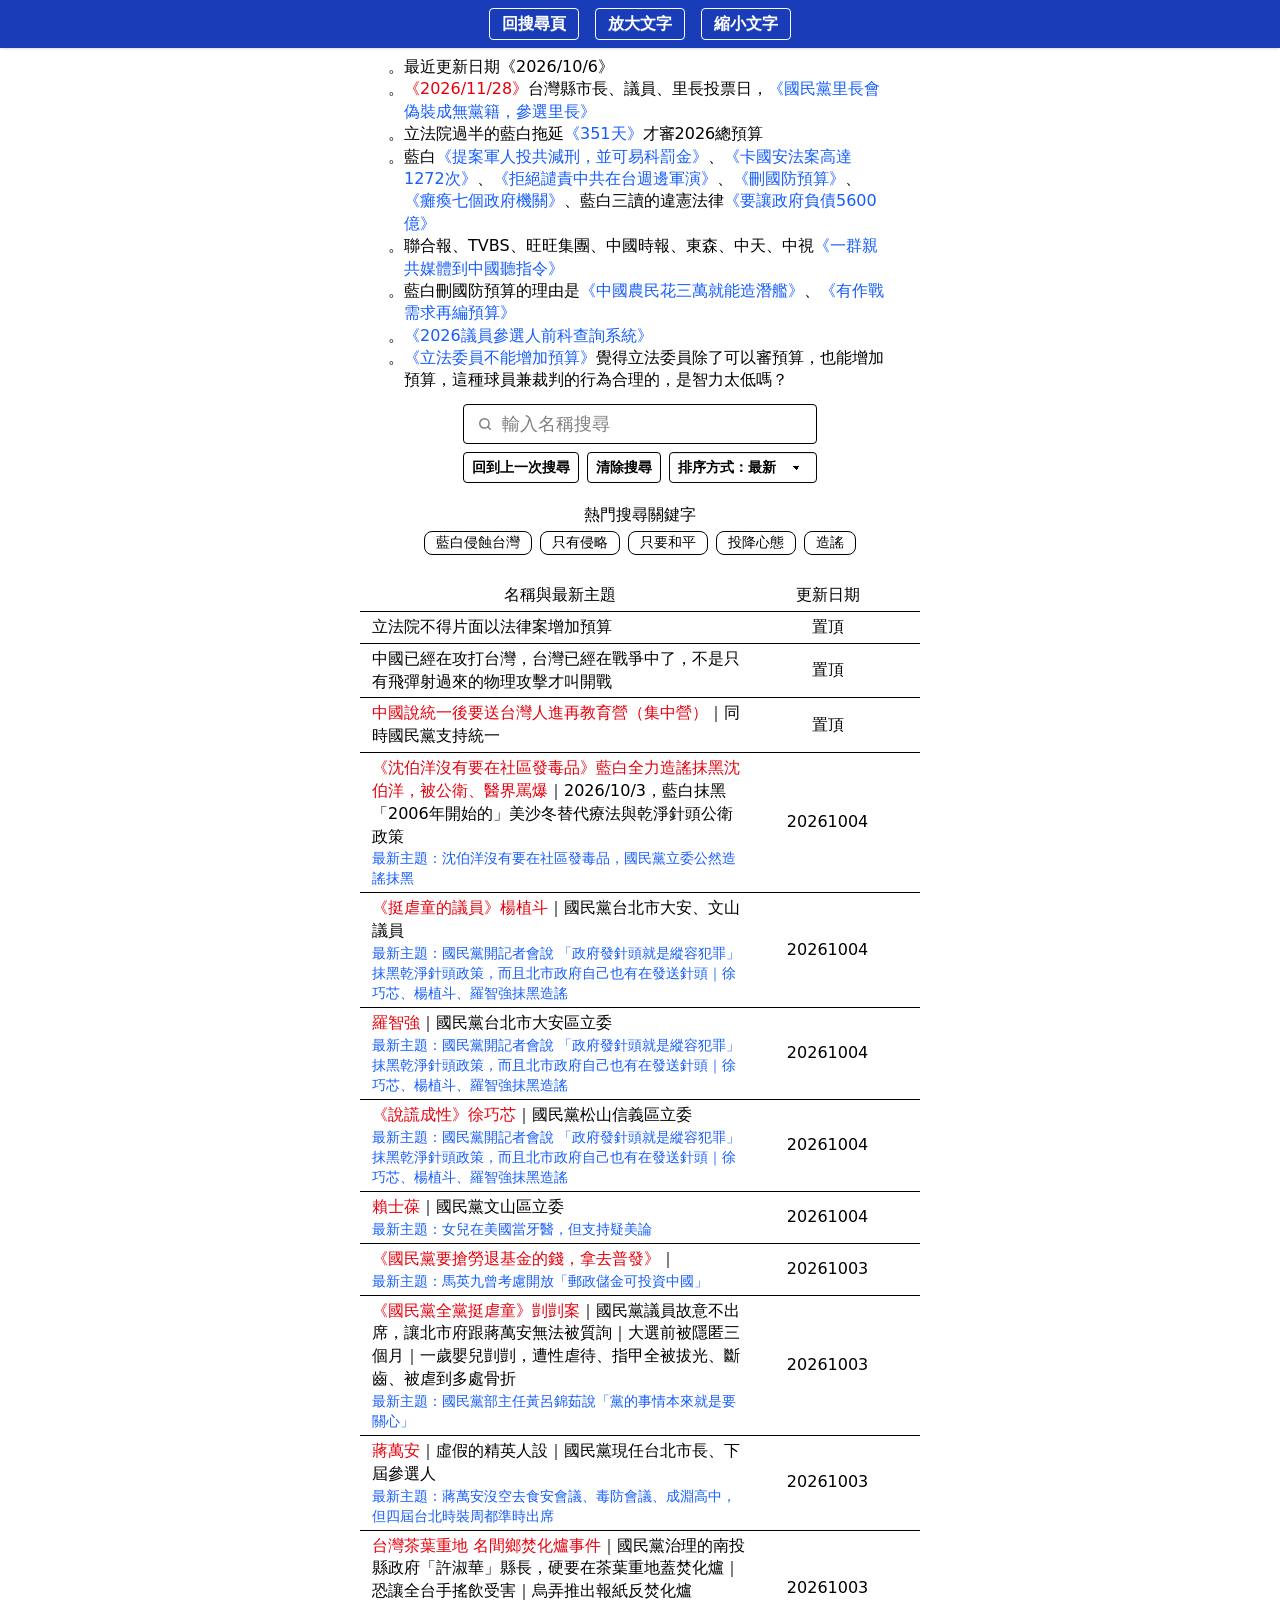
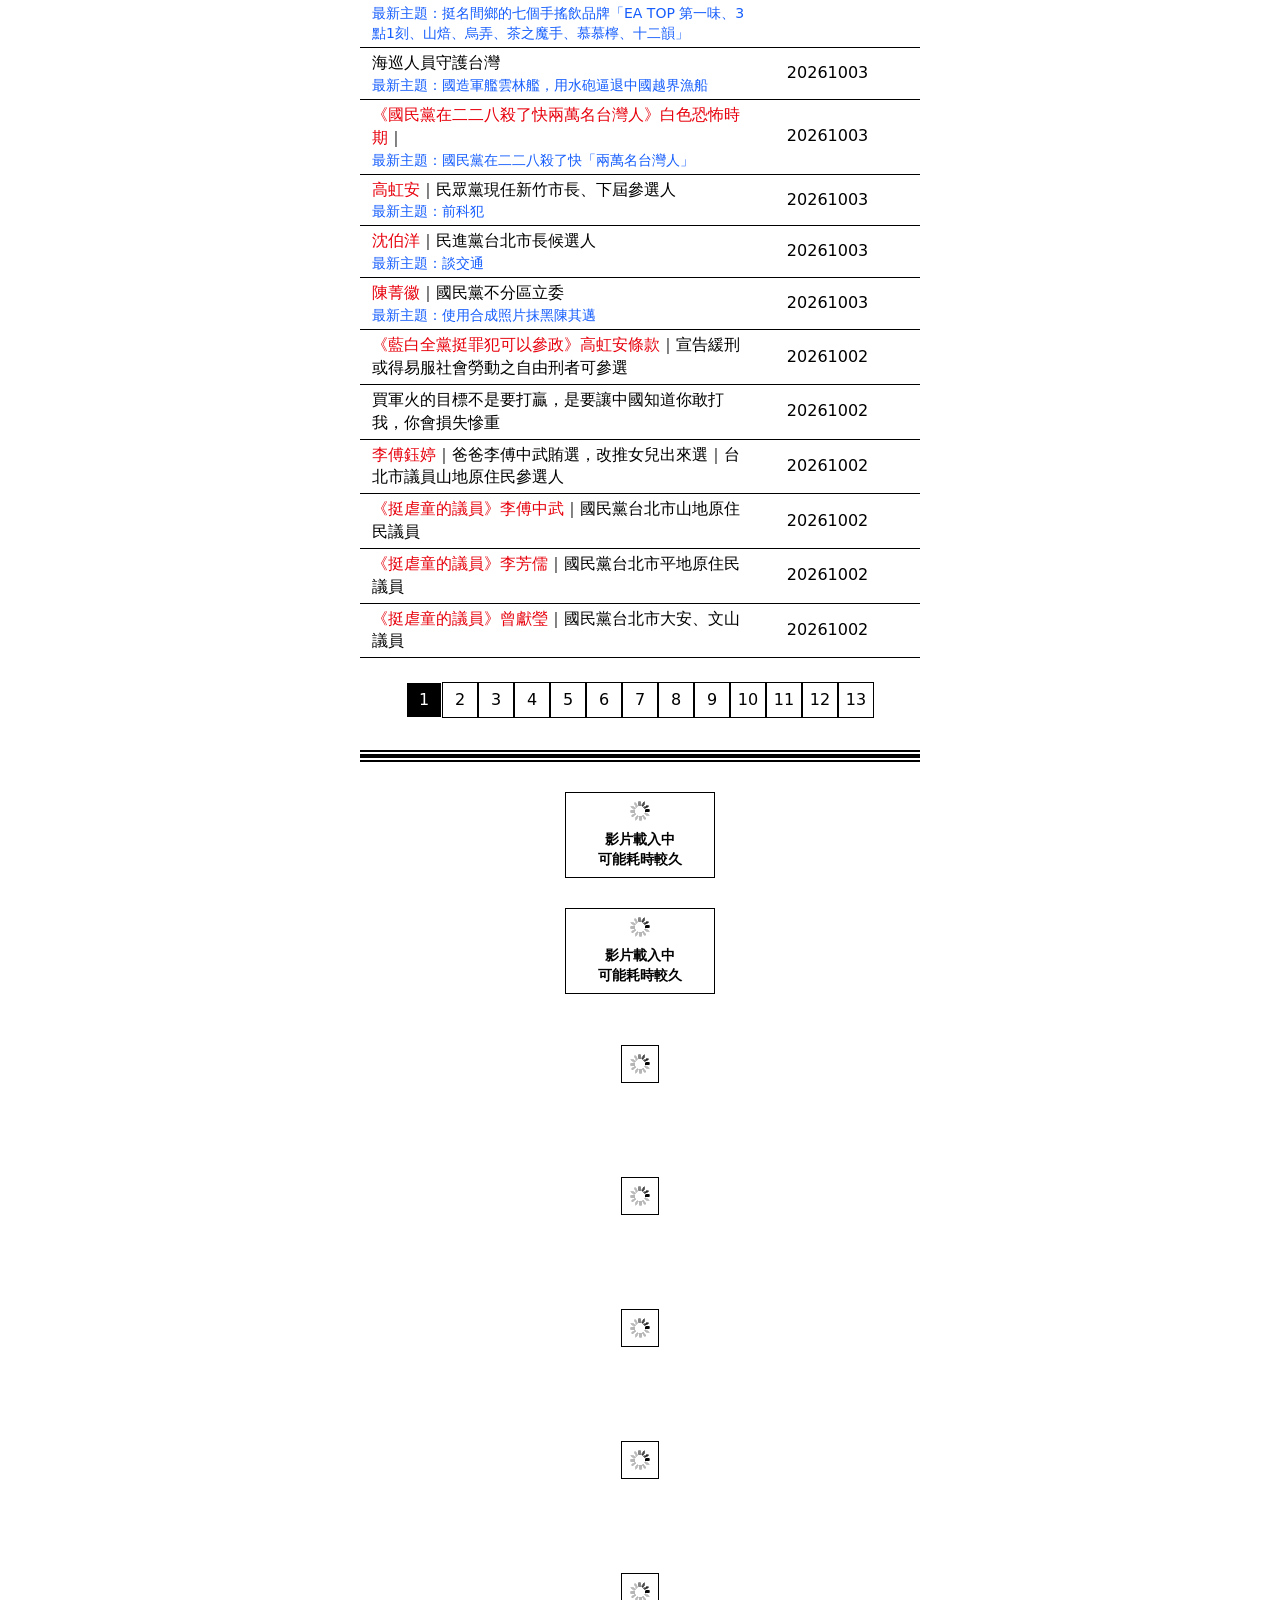
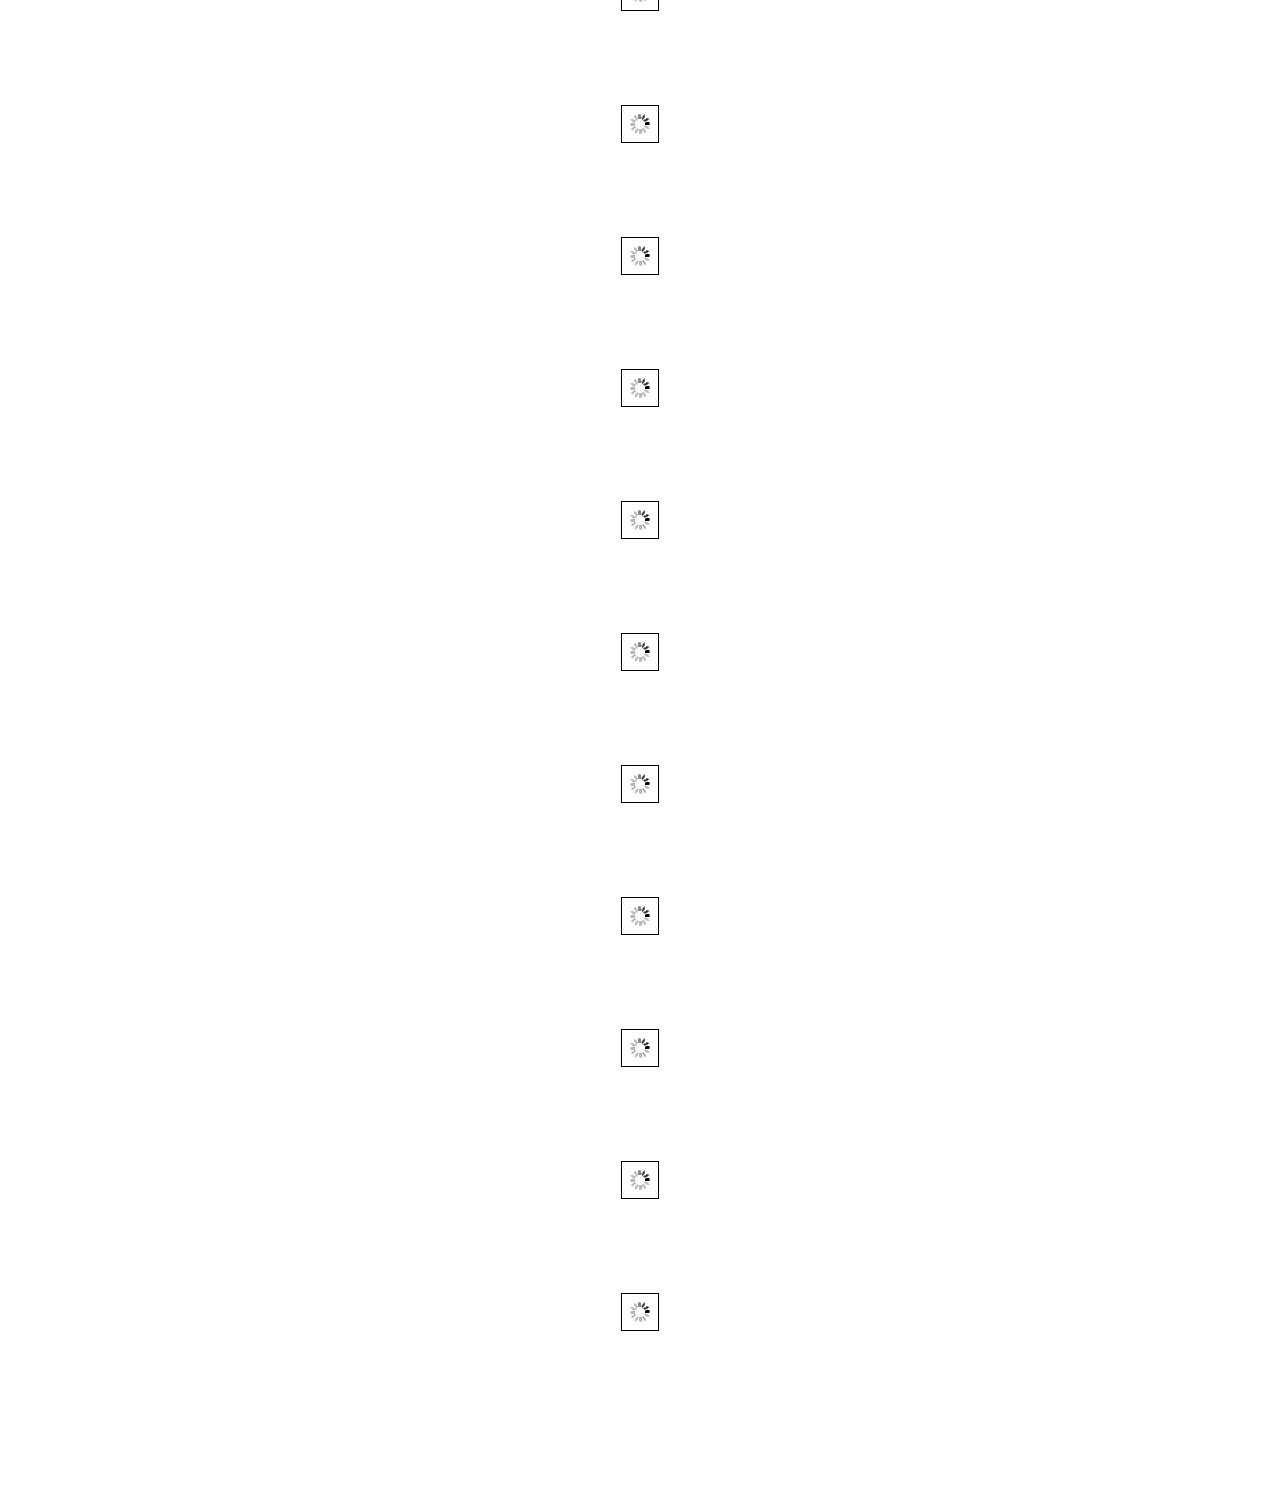
==== commit 9e99906f: "Add files via upload" ====
--- a/singleFile/index.html
+++ b/singleFile/index.html
@@ -4,7 +4,7 @@
 <head>
   <meta charset="UTF-8" />
   <link rel="icon" type="image/svg+xml" href="[data-uri]" />
-  <meta name="description" content="關於台灣政治事件的紀錄系統">
+  <meta name="description" content="關於台灣政治人物爭議的查詢系統">
   <meta name="viewport" content="width=device-width, initial-scale=1.0" />
   <meta name="referrer" content="no-referrer"/>
   <link rel="canonical" href="https://taiwan2026.github.io/taiwan-number-one">
@@ -13,9 +13,9 @@
   <link rel="alternate" hreflang="x-default" href="https://taiwan2026.github.io/taiwan-number-one">
   <meta property="og:type" content="article">
   <meta property="color-scheme" content="light dark">
-  <meta property="og:title" content="台灣政治事件記錄簿">
-  <meta property="og:description" content="台灣政治事件記錄簿">
-  <title>台灣政治事件記錄簿</title>
+  <meta property="og:title" content="台灣政治人物爭議查詢系統">
+  <meta property="og:description" content="台灣政治人物爭議查詢系統">
+  <title>台灣政治人物爭議查詢系統</title>
   
   <style>@layer properties{@supports (((-webkit-hyphens:none)) and (not (margin-trim:inline))) or ((-moz-orient:inline) and (not (color:rgb(from red r g b)))){*,:before,:after,::backdrop{--tw-rotate-x:initial;--tw-rotate-y:initial;--tw-rotate-z:initial;--tw-skew-x:initial;--tw-skew-y:initial;--tw-border-style:solid;--tw-font-weight:initial;--tw-shadow:0 0 #0000;--tw-shadow-color:initial;--tw-shadow-alpha:100%;--tw-inset-shadow:0 0 #0000;--tw-inset-shadow-color:initial;--tw-inset-shadow-alpha:100%;--tw-ring-color:initial;--tw-ring-shadow:0 0 #0000;--tw-inset-ring-color:initial;--tw-inset-ring-shadow:0 0 #0000;--tw-ring-inset:initial;--tw-ring-offset-width:0px;--tw-ring-offset-color:#fff;--tw-ring-offset-shadow:0 0 #0000;--tw-ease:initial}}}@layer theme{:root,:host{--font-sans:ui-sans-serif, system-ui, sans-serif, "Apple Color Emoji", "Segoe UI Emoji", "Segoe UI Symbol", "Noto Color Emoji";--font-mono:ui-monospace, SFMono-Regular, Menlo, Monaco, Consolas, "Liberation Mono", "Courier New", monospace;--color-red-600:oklch(57.7% .245 27.325);--color-green-200:oklch(92.5% .084 155.995);--color-blue-600:oklch(54.6% .245 262.881);--color-blue-800:oklch(42.4% .199 265.638);--color-black:#000;--color-white:#fff;--spacing:.25rem;--container-xl:36rem;--text-sm:.875rem;--text-sm--line-height:calc(1.25 / .875);--text-base:1rem;--text-base--line-height: 1.5 ;--text-lg:1.125rem;--text-lg--line-height:calc(1.75 / 1.125);--text-xl:1.25rem;--text-xl--line-height:calc(1.75 / 1.25);--text-3xl:1.875rem;--text-3xl--line-height: 1.2 ;--text-8xl:6rem;--text-8xl--line-height:1;--font-weight-light:300;--font-weight-normal:400;--font-weight-black:900;--ease-in-out:cubic-bezier(.4, 0, .2, 1);--default-transition-duration:.15s;--default-transition-timing-function:cubic-bezier(.4, 0, .2, 1);--default-font-family:var(--font-sans);--default-mono-font-family:var(--font-mono)}}@layer base{*,:after,:before,::backdrop{box-sizing:border-box;border:0 solid;margin:0;padding:0}::file-selector-button{box-sizing:border-box;border:0 solid;margin:0;padding:0}html,:host{-webkit-text-size-adjust:100%;tab-size:4;line-height:1.5;font-family:var(--default-font-family,ui-sans-serif, system-ui, sans-serif, "Apple Color Emoji", "Segoe UI Emoji", "Segoe UI Symbol", "Noto Color Emoji");font-feature-settings:var(--default-font-feature-settings,normal);font-variation-settings:var(--default-font-variation-settings,normal);-webkit-tap-highlight-color:transparent}hr{height:0;color:inherit;border-top-width:1px}abbr:where([title]){-webkit-text-decoration:underline dotted;text-decoration:underline dotted}h1,h2,h3,h4,h5,h6{font-size:inherit;font-weight:inherit}a{color:inherit;-webkit-text-decoration:inherit;text-decoration:inherit}b,strong{font-weight:bolder}code,kbd,samp,pre{font-family:var(--default-mono-font-family,ui-monospace, SFMono-Regular, Menlo, Monaco, Consolas, "Liberation Mono", "Courier New", monospace);font-feature-settings:var(--default-mono-font-feature-settings,normal);font-variation-settings:var(--default-mono-font-variation-settings,normal);font-size:1em}small{font-size:80%}sub,sup{vertical-align:baseline;font-size:75%;line-height:0;position:relative}sub{bottom:-.25em}sup{top:-.5em}table{text-indent:0;border-color:inherit;border-collapse:collapse}:-moz-focusring{outline:auto}progress{vertical-align:baseline}summary{display:list-item}ol,ul,menu{list-style:none}img,svg,video,canvas,audio,iframe,embed,object{vertical-align:middle;display:block}img,video{max-width:100%;height:auto}button,input,select,optgroup,textarea{font:inherit;font-feature-settings:inherit;font-variation-settings:inherit;letter-spacing:inherit;color:inherit;opacity:1;background-color:#0000;border-radius:0}::file-selector-button{font:inherit;font-feature-settings:inherit;font-variation-settings:inherit;letter-spacing:inherit;color:inherit;opacity:1;background-color:#0000;border-radius:0}:where(select:is([multiple],[size])) optgroup{font-weight:bolder}:where(select:is([multiple],[size])) optgroup option{padding-inline-start:20px}::file-selector-button{margin-inline-end:4px}::placeholder{opacity:1}@supports (not ((-webkit-appearance:-apple-pay-button))) or (contain-intrinsic-size:1px){::placeholder{color:currentColor}@supports (color:color-mix(in lab,red,red)){::placeholder{color:color-mix(in oklab,currentcolor 50%,transparent)}}}textarea{resize:vertical}::-webkit-search-decoration{-webkit-appearance:none}::-webkit-date-and-time-value{min-height:1lh;text-align:inherit}::-webkit-datetime-edit{display:inline-flex}::-webkit-datetime-edit-fields-wrapper{padding:0}::-webkit-datetime-edit{padding-block:0}::-webkit-datetime-edit-year-field{padding-block:0}::-webkit-datetime-edit-month-field{padding-block:0}::-webkit-datetime-edit-day-field{padding-block:0}::-webkit-datetime-edit-hour-field{padding-block:0}::-webkit-datetime-edit-minute-field{padding-block:0}::-webkit-datetime-edit-second-field{padding-block:0}::-webkit-datetime-edit-millisecond-field{padding-block:0}::-webkit-datetime-edit-meridiem-field{padding-block:0}::-webkit-calendar-picker-indicator{line-height:1}:-moz-ui-invalid{box-shadow:none}button,input:where([type=button],[type=reset],[type=submit]){appearance:button}::file-selector-button{appearance:button}::-webkit-inner-spin-button{height:auto}::-webkit-outer-spin-button{height:auto}[hidden]:where(:not([hidden=until-found])){display:none!important}:where(:root),:root:has(input.theme-controller[value=light]:checked),[data-theme=light]{color-scheme:light;--color-base-100:oklch(100% 0 0);--color-base-200:oklch(98% 0 0);--color-base-300:oklch(95% 0 0);--color-base-content:oklch(21% .006 285.885);--color-primary:oklch(45% .24 277.023);--color-primary-content:oklch(93% .034 272.788);--color-secondary:oklch(65% .241 354.308);--color-secondary-content:oklch(94% .028 342.258);--color-accent:oklch(77% .152 181.912);--color-accent-content:oklch(38% .063 188.416);--color-neutral:oklch(14% .005 285.823);--color-neutral-content:oklch(92% .004 286.32);--color-info:oklch(74% .16 232.661);--color-info-content:oklch(29% .066 243.157);--color-success:oklch(76% .177 163.223);--color-success-content:oklch(37% .077 168.94);--color-warning:oklch(82% .189 84.429);--color-warning-content:oklch(41% .112 45.904);--color-error:oklch(71% .194 13.428);--color-error-content:oklch(27% .105 12.094);--radius-selector:.5rem;--radius-field:.25rem;--radius-box:.5rem;--size-selector:.25rem;--size-field:.25rem;--border:1px;--depth:1;--noise:0}@media(prefers-color-scheme:dark){:root:not([data-theme]){color-scheme:dark;--color-base-100:oklch(25.33% .016 252.42);--color-base-200:oklch(23.26% .014 253.1);--color-base-300:oklch(21.15% .012 254.09);--color-base-content:oklch(97.807% .029 256.847);--color-primary:oklch(58% .233 277.117);--color-primary-content:oklch(96% .018 272.314);--color-secondary:oklch(65% .241 354.308);--color-secondary-content:oklch(94% .028 342.258);--color-accent:oklch(77% .152 181.912);--color-accent-content:oklch(38% .063 188.416);--color-neutral:oklch(14% .005 285.823);--color-neutral-content:oklch(92% .004 286.32);--color-info:oklch(74% .16 232.661);--color-info-content:oklch(29% .066 243.157);--color-success:oklch(76% .177 163.223);--color-success-content:oklch(37% .077 168.94);--color-warning:oklch(82% .189 84.429);--color-warning-content:oklch(41% .112 45.904);--color-error:oklch(71% .194 13.428);--color-error-content:oklch(27% .105 12.094);--radius-selector:.5rem;--radius-field:.25rem;--radius-box:.5rem;--size-selector:.25rem;--size-field:.25rem;--border:1px;--depth:1;--noise:0}}:root:has(input.theme-controller[value=light]:checked),[data-theme=light]{color-scheme:light;--color-base-100:oklch(100% 0 0);--color-base-200:oklch(98% 0 0);--color-base-300:oklch(95% 0 0);--color-base-content:oklch(21% .006 285.885);--color-primary:oklch(45% .24 277.023);--color-primary-content:oklch(93% .034 272.788);--color-secondary:oklch(65% .241 354.308);--color-secondary-content:oklch(94% .028 342.258);--color-accent:oklch(77% .152 181.912);--color-accent-content:oklch(38% .063 188.416);--color-neutral:oklch(14% .005 285.823);--color-neutral-content:oklch(92% .004 286.32);--color-info:oklch(74% .16 232.661);--color-info-content:oklch(29% .066 243.157);--color-success:oklch(76% .177 163.223);--color-success-content:oklch(37% .077 168.94);--color-warning:oklch(82% .189 84.429);--color-warning-content:oklch(41% .112 45.904);--color-error:oklch(71% .194 13.428);--color-error-content:oklch(27% .105 12.094);--radius-selector:.5rem;--radius-field:.25rem;--radius-box:.5rem;--size-selector:.25rem;--size-field:.25rem;--border:1px;--depth:1;--noise:0}:root:has(input.theme-controller[value=dark]:checked),[data-theme=dark]{color-scheme:dark;--color-base-100:oklch(25.33% .016 252.42);--color-base-200:oklch(23.26% .014 253.1);--color-base-300:oklch(21.15% .012 254.09);--color-base-content:oklch(97.807% .029 256.847);--color-primary:oklch(58% .233 277.117);--color-primary-content:oklch(96% .018 272.314);--color-secondary:oklch(65% .241 354.308);--color-secondary-content:oklch(94% .028 342.258);--color-accent:oklch(77% .152 181.912);--color-accent-content:oklch(38% .063 188.416);--color-neutral:oklch(14% .005 285.823);--color-neutral-content:oklch(92% .004 286.32);--color-info:oklch(74% .16 232.661);--color-info-content:oklch(29% .066 243.157);--color-success:oklch(76% .177 163.223);--color-success-content:oklch(37% .077 168.94);--color-warning:oklch(82% .189 84.429);--color-warning-content:oklch(41% .112 45.904);--color-error:oklch(71% .194 13.428);--color-error-content:oklch(27% .105 12.094);--radius-selector:.5rem;--radius-field:.25rem;--radius-box:.5rem;--size-selector:.25rem;--size-field:.25rem;--border:1px;--depth:1;--noise:0}:root{--fx-noise:url("data:image/svg+xml,%3Csvg xmlns='http://www.w3.org/2000/svg' viewBox='0 0 200 200'%3E%3Cfilter id='a'%3E%3CfeTurbulence type='fractalNoise' baseFrequency='1.34' numOctaves='4' stitchTiles='stitch'%3E%3C/feTurbulence%3E%3C/filter%3E%3Crect width='200' height='200' filter='url(%23a)' opacity='0.2'%3E%3C/rect%3E%3C/svg%3E");scrollbar-color:currentColor #0000}@supports (color:color-mix(in lab,red,red)){:root{scrollbar-color:color-mix(in oklch,currentColor 35%,#0000) #0000}}@property --radialprogress{syntax:"<percentage>";inherits:true;initial-value:0%}:root:not(span){overflow:var(--page-overflow)}:root{background:var(--page-scroll-bg,var(--root-bg));--page-scroll-bg-on:linear-gradient(var(--root-bg,#0000), var(--root-bg,#0000)) var(--root-bg,#0000)}@supports (color:color-mix(in lab,red,red)){:root{--page-scroll-bg-on:linear-gradient(var(--root-bg,#0000), var(--root-bg,#0000)) color-mix(in srgb, var(--root-bg,#0000), oklch(0% 0 0) calc(var(--page-has-backdrop,0) * 40%))}}:root{--page-scroll-transition-on:background-color .3s ease-out;transition:var(--page-scroll-transition);scrollbar-gutter:var(--page-scroll-gutter,unset);scrollbar-gutter:if(style(--page-has-scroll: 1): var(--page-scroll-gutter,unset) ; else: unset)}@keyframes set-page-has-scroll{0%,to{--page-has-scroll:1}}:root,[data-theme]{background:var(--page-scroll-bg,var(--root-bg));color:var(--color-base-content)}:where(:root,[data-theme]){--root-bg:var(--color-base-100)}}@layer components;@layer utilities{@layer daisyui.l1.l2.l3{.modal{pointer-events:none;visibility:hidden;width:100%;max-width:none;height:100%;max-height:none;color:inherit;transition:visibility .3s allow-discrete,background-color .3s ease-out,opacity .1s ease-out;overscroll-behavior:contain;z-index:999;scrollbar-gutter:auto;background-color:#0000;place-items:center;margin:0;padding:0;display:grid;position:fixed;inset:0;overflow:clip}.modal::backdrop{display:none}:where(.btn){width:unset}.btn{cursor:pointer;text-align:center;vertical-align:middle;outline-offset:2px;webkit-user-select:none;-webkit-user-select:none;user-select:none;padding-inline:var(--btn-p);color:var(--btn-fg);--tw-prose-links:var(--btn-fg);height:var(--size);font-size:var(--fontsize,.875rem);outline-color:var(--btn-color,var(--color-base-content));background-color:var(--btn-bg);background-size:auto,calc(var(--noise) * 100%);background-image:none,var(--btn-noise);border-width:var(--border);border-style:solid;border-color:var(--btn-border);text-shadow:0 .5px oklch(100% 0 0 / calc(var(--depth) * .15));touch-action:manipulation;box-shadow:0 .5px 0 .5px oklch(100% 0 0 / calc(var(--depth) * 6%)) inset,var(--btn-shadow);--size:calc(var(--size-field,.25rem) * 10);--btn-bg:var(--btn-color,var(--color-base-200));--btn-fg:var(--color-base-content);--btn-p:1rem;--btn-border:var(--btn-bg);border-start-start-radius:var(--join-ss,var(--radius-field));border-start-end-radius:var(--join-se,var(--radius-field));border-end-end-radius:var(--join-ee,var(--radius-field));border-end-start-radius:var(--join-es,var(--radius-field));flex-wrap:nowrap;flex-shrink:0;justify-content:center;align-items:center;gap:.375rem;font-weight:600;transition-property:color,background-color,border-color,box-shadow;transition-duration:.2s;transition-timing-function:cubic-bezier(0,0,.2,1);display:inline-flex}@supports (color:color-mix(in lab,red,red)){.btn{--btn-border:color-mix(in oklab, var(--btn-bg), #000 calc(var(--depth) * 5%))}}.btn{--btn-shadow:0 3px 2px -2px var(--btn-bg), 0 4px 3px -2px var(--btn-bg)}@supports (color:color-mix(in lab,red,red)){.btn{--btn-shadow:0 3px 2px -2px color-mix(in oklab, var(--btn-bg) calc(var(--depth) * 30%), #0000), 0 4px 3px -2px color-mix(in oklab, var(--btn-bg) calc(var(--depth) * 30%), #0000)}}.btn{--btn-noise:var(--fx-noise)}@media(hover:hover){.btn:hover{--btn-bg:var(--btn-color,var(--color-base-200))}@supports (color:color-mix(in lab,red,red)){.btn:hover{--btn-bg:color-mix(in oklab, var(--btn-color,var(--color-base-200)), #000 7%)}}}.btn:focus-visible,.btn:has(:focus-visible){isolation:isolate;outline-width:2px;outline-style:solid}.btn:active:not(.btn-active){--btn-bg:var(--btn-color,var(--color-base-200));translate:0 .5px}@supports (color:color-mix(in lab,red,red)){.btn:active:not(.btn-active){--btn-bg:color-mix(in oklab, var(--btn-color,var(--color-base-200)), #000 5%)}}.btn:active:not(.btn-active){--btn-border:var(--btn-color,var(--color-base-200))}@supports (color:color-mix(in lab,red,red)){.btn:active:not(.btn-active){--btn-border:color-mix(in oklab, var(--btn-color,var(--color-base-200)), #000 7%)}}.btn:active:not(.btn-active){--btn-shadow:0 0 0 0 oklch(0% 0 0/0), 0 0 0 0 oklch(0% 0 0/0)}.btn:is(input[type=checkbox],input[type=radio]){appearance:none}.btn:is(input[type=checkbox],input[type=radio])[aria-label]:after{--tw-content:attr(aria-label);content:var(--tw-content)}.btn:where(input:checked:not(.filter .btn)){--btn-color:var(--color-primary);--btn-fg:var(--color-primary-content);isolation:isolate}.loading{pointer-events:none;aspect-ratio:1;vertical-align:middle;width:calc(var(--size-selector,.25rem) * 6);background-color:currentColor;display:inline-block;-webkit-mask-image:url("data:image/svg+xml,%3Csvg width='24' height='24' stroke='black' viewBox='0 0 24 24' xmlns='http://www.w3.org/2000/svg'%3E%3Cg transform-origin='center'%3E%3Ccircle cx='12' cy='12' r='9.5' fill='none' stroke-width='3' stroke-linecap='round'%3E%3CanimateTransform attributeName='transform' type='rotate' from='0 12 12' to='360 12 12' dur='2s' repeatCount='indefinite'/%3E%3Canimate attributeName='stroke-dasharray' values='0,150;42,150;42,150' keyTimes='0;0.475;1' dur='1.5s' repeatCount='indefinite'/%3E%3Canimate attributeName='stroke-dashoffset' values='0;-16;-59' keyTimes='0;0.475;1' dur='1.5s' repeatCount='indefinite'/%3E%3C/circle%3E%3C/g%3E%3C/svg%3E");mask-image:url("data:image/svg+xml,%3Csvg width='24' height='24' stroke='black' viewBox='0 0 24 24' xmlns='http://www.w3.org/2000/svg'%3E%3Cg transform-origin='center'%3E%3Ccircle cx='12' cy='12' r='9.5' fill='none' stroke-width='3' stroke-linecap='round'%3E%3CanimateTransform attributeName='transform' type='rotate' from='0 12 12' to='360 12 12' dur='2s' repeatCount='indefinite'/%3E%3Canimate attributeName='stroke-dasharray' values='0,150;42,150;42,150' keyTimes='0;0.475;1' dur='1.5s' repeatCount='indefinite'/%3E%3Canimate attributeName='stroke-dashoffset' values='0;-16;-59' keyTimes='0;0.475;1' dur='1.5s' repeatCount='indefinite'/%3E%3C/circle%3E%3C/g%3E%3C/svg%3E");-webkit-mask-position:50%;mask-position:50%;-webkit-mask-size:100%;mask-size:100%;-webkit-mask-repeat:no-repeat;mask-repeat:no-repeat}.list{flex-direction:column;font-size:.875rem;display:flex}.list .list-row{--list-grid-cols:minmax(0, auto) 1fr;border-radius:var(--radius-box);word-break:break-word;grid-auto-flow:column;grid-template-columns:var(--list-grid-cols);gap:1rem;padding:1rem;display:grid;position:relative}:is(.list>:not(:last-child).list-row,.list>:not(:last-child) .list-row):after{content:"";border-bottom:var(--border) solid;inset-inline:var(--radius-box);border-color:var(--color-base-content);position:absolute;bottom:0}@supports (color:color-mix(in lab,red,red)){:is(.list>:not(:last-child).list-row,.list>:not(:last-child) .list-row):after{border-color:color-mix(in oklab,var(--color-base-content) 5%,transparent)}}.input{cursor:text;border:var(--border) solid #0000;appearance:none;background-color:var(--color-base-100);vertical-align:middle;white-space:nowrap;width:clamp(3rem,20rem,100%);height:var(--size);font-size:max(var(--font-size,.875rem),.875rem);touch-action:manipulation;border-color:var(--input-color);box-shadow:0 1px var(--input-color) inset,0 -1px oklch(100% 0 0 / calc(var(--depth) * .1)) inset;border-start-start-radius:var(--join-ss,var(--radius-field));border-start-end-radius:var(--join-se,var(--radius-field));border-end-end-radius:var(--join-ee,var(--radius-field));border-end-start-radius:var(--join-es,var(--radius-field));flex-shrink:1;align-items:center;gap:.5rem;padding-inline:.75rem;display:inline-flex;position:relative}@supports (color:color-mix(in lab,red,red)){.input{box-shadow:0 1px color-mix(in oklab,var(--input-color) calc(var(--depth) * 10%),#0000) inset,0 -1px oklch(100% 0 0 / calc(var(--depth) * .1)) inset}}.input{--size:calc(var(--size-field,.25rem) * 10);--input-color:var(--color-base-content)}@supports (color:color-mix(in lab,red,red)){.input{--input-color:color-mix(in oklab, var(--color-base-content) 20%, #0000)}}.input:where(input){display:inline-flex}.input :where(input){appearance:none;background-color:#0000;border:none;width:100%;height:100%;display:inline-flex}.input :where(input):focus,.input :where(input):focus-within{--tw-outline-style:none;outline-style:none}@media(forced-colors:active){.input :where(input):focus,.input :where(input):focus-within{outline-offset:2px;outline:2px solid #0000}}.input :where(input[type=url]),.input :where(input[type=email]){direction:ltr}.input :where(input[type=date]){display:inline-flex}.input:focus,.input:focus-within{--input-color:var(--color-base-content);box-shadow:0 1px var(--input-color)}@supports (color:color-mix(in lab,red,red)){.input:focus,.input:focus-within{box-shadow:0 1px color-mix(in oklab,var(--input-color) calc(var(--depth) * 10%),#0000)}}.input:focus,.input:focus-within{outline:2px solid var(--input-color);outline-offset:2px;isolation:isolate}@media(pointer:coarse){@supports (-webkit-touch-callout:none){.input:focus,.input:focus-within{--font-size:1rem}}}.input:has(>input[disabled]),.input:is(:disabled,[disabled]),fieldset:disabled .input{cursor:not-allowed;border-color:var(--color-base-200);background-color:var(--color-base-200);color:var(--color-base-content)}@supports (color:color-mix(in lab,red,red)){.input:has(>input[disabled]),.input:is(:disabled,[disabled]),fieldset:disabled .input{color:color-mix(in oklab,var(--color-base-content) 40%,transparent)}}:is(.input:has(>input[disabled]),.input:is(:disabled,[disabled]),fieldset:disabled .input)::placeholder{color:var(--color-base-content)}@supports (color:color-mix(in lab,red,red)){:is(.input:has(>input[disabled]),.input:is(:disabled,[disabled]),fieldset:disabled .input)::placeholder{color:color-mix(in oklab,var(--color-base-content) 20%,transparent)}}.input:has(>input[disabled]),.input:is(:disabled,[disabled]),fieldset:disabled .input{box-shadow:none}.input:has(>input[disabled])>input[disabled]{cursor:not-allowed}.input::-webkit-date-and-time-value{text-align:inherit}.input[type=number]::-webkit-inner-spin-button{margin-block:-.75rem;margin-inline-end:-.75rem}.input::-webkit-calendar-picker-indicator{position:absolute;inset-inline-end:.75em}.input:has(>input[type=date]) :where(input[type=date]){webkit-appearance:none;appearance:none;display:inline-flex}.input:has(>input[type=date]) input[type=date]::-webkit-calendar-picker-indicator{cursor:pointer;width:1em;height:1em;position:absolute;inset-inline-end:.75em}.select{border:var(--border) solid #0000;appearance:none;background-color:var(--color-base-100);vertical-align:middle;width:clamp(3rem,20rem,100%);height:var(--size);touch-action:manipulation;white-space:nowrap;text-overflow:ellipsis;box-shadow:0 1px var(--input-color) inset,0 -1px oklch(100% 0 0 / calc(var(--depth) * .1)) inset;background-image:linear-gradient(45deg,#0000 50%,currentColor 50%),linear-gradient(135deg,currentColor 50%,#0000 50%);background-position:calc(100% - 20px) calc(1px + 50%),calc(100% - 16.1px) calc(1px + 50%);background-repeat:no-repeat;background-size:4px 4px,4px 4px;border-start-start-radius:var(--join-ss,var(--radius-field));border-start-end-radius:var(--join-se,var(--radius-field));border-end-end-radius:var(--join-ee,var(--radius-field));border-end-start-radius:var(--join-es,var(--radius-field));flex-shrink:1;align-items:center;gap:.375rem;padding-inline:.75rem 1.75rem;font-size:.875rem;display:inline-flex;position:relative;overflow:hidden}@supports (color:color-mix(in lab,red,red)){.select{box-shadow:0 1px color-mix(in oklab,var(--input-color) calc(var(--depth) * 10%),#0000) inset,0 -1px oklch(100% 0 0 / calc(var(--depth) * .1)) inset}}.select{border-color:var(--input-color);--input-color:var(--color-base-content)}@supports (color:color-mix(in lab,red,red)){.select{--input-color:color-mix(in oklab, var(--color-base-content) 20%, #0000)}}.select{--size:calc(var(--size-field,.25rem) * 10)}[dir=rtl] .select{background-position:12px calc(1px + 50%),16px calc(1px + 50%)}[dir=rtl] .select::picker(select){translate:.5rem}[dir=rtl] .select select::picker(select){translate:.5rem}.select[multiple]{background-image:none;height:auto;padding-block:.75rem;padding-inline-end:.75rem;overflow:auto}.select select{appearance:none;width:calc(100% + 2.75rem);height:calc(100% - calc(var(--border) * 2));background:inherit;border-radius:inherit;border-style:none;align-items:center;margin-inline:-.75rem -1.75rem;padding-inline:.75rem 1.75rem}.select select:focus,.select select:focus-within{--tw-outline-style:none;outline-style:none}@media(forced-colors:active){.select select:focus,.select select:focus-within{outline-offset:2px;outline:2px solid #0000}}.select select:not(:last-child){background-image:none;margin-inline-end:-1.375rem}.select:focus,.select:focus-within{--input-color:var(--color-base-content);box-shadow:0 1px var(--input-color)}@supports (color:color-mix(in lab,red,red)){.select:focus,.select:focus-within{box-shadow:0 1px color-mix(in oklab,var(--input-color) calc(var(--depth) * 10%),#0000)}}.select:focus,.select:focus-within{outline:2px solid var(--input-color);outline-offset:2px;isolation:isolate}.select:has(>select[disabled]),.select:is(:disabled,[disabled]),fieldset:disabled .select{cursor:not-allowed;border-color:var(--color-base-200);background-color:var(--color-base-200);color:var(--color-base-content)}@supports (color:color-mix(in lab,red,red)){.select:has(>select[disabled]),.select:is(:disabled,[disabled]),fieldset:disabled .select{color:color-mix(in oklab,var(--color-base-content) 40%,transparent)}}:is(.select:has(>select[disabled]),.select:is(:disabled,[disabled]),fieldset:disabled .select)::placeholder{color:var(--color-base-content)}@supports (color:color-mix(in lab,red,red)){:is(.select:has(>select[disabled]),.select:is(:disabled,[disabled]),fieldset:disabled .select)::placeholder{color:color-mix(in oklab,var(--color-base-content) 20%,transparent)}}.select:has(>select[disabled])>select[disabled]{cursor:not-allowed}@supports (appearance:base-select){.select,.select select{appearance:base-select}:is(.select,.select select)::picker(select){appearance:base-select}}:is(.select,.select select)::picker(select){color:inherit;border:var(--border) solid var(--color-base-200);border-radius:var(--radius-box);background-color:inherit;max-height:min(24rem,70dvh);box-shadow:0 2px calc(var(--depth) * 3px) -2px #0003;box-shadow:0 20px 25px -5px rgb(0 0 0/calc(var(--depth) * .1)),0 8px 10px -6px rgb(0 0 0/calc(var(--depth) * .1));margin-block:.5rem;margin-inline:.5rem;padding:.5rem;translate:-.5rem}:is(.select,.select select)::picker-icon{display:none}:is(.select,.select select) optgroup{padding-top:.5em}:is(.select,.select select) optgroup option:first-child{margin-top:.5em}:is(.select,.select select) option{border-radius:var(--radius-field);white-space:normal;padding-block:.375rem;padding-inline:.75rem;transition-property:color,background-color;transition-duration:.2s;transition-timing-function:cubic-bezier(0,0,.2,1)}:is(.select,.select select) option:not(:disabled):hover,:is(.select,.select select) option:not(:disabled):focus-visible{cursor:pointer;background-color:var(--color-base-content)}@supports (color:color-mix(in lab,red,red)){:is(.select,.select select) option:not(:disabled):hover,:is(.select,.select select) option:not(:disabled):focus-visible{background-color:color-mix(in oklab,var(--color-base-content) 10%,transparent)}}:is(.select,.select select) option:not(:disabled):hover,:is(.select,.select select) option:not(:disabled):focus-visible{--tw-outline-style:none;outline-style:none}@media(forced-colors:active){:is(.select,.select select) option:not(:disabled):hover,:is(.select,.select select) option:not(:disabled):focus-visible{outline-offset:2px;outline:2px solid #0000}}:is(.select,.select select) option:not(:disabled):active{background-color:var(--color-neutral);color:var(--color-neutral-content);box-shadow:0 2px calc(var(--depth) * 3px) -2px var(--color-neutral)}.stats{border-radius:var(--radius-box);grid-auto-flow:column;display:inline-grid;position:relative;overflow-x:auto}.badge{border-radius:var(--radius-selector);vertical-align:middle;color:var(--badge-fg);border:var(--border) solid var(--badge-color,var(--color-base-200));background-size:auto,calc(var(--noise) * 100%);background-image:none,var(--fx-noise);background-color:var(--badge-bg);--badge-bg:var(--badge-color,var(--color-base-100));--badge-fg:var(--color-base-content);--size:calc(var(--size-selector,.25rem) * 6);width:fit-content;height:var(--size);padding-inline:calc(var(--size) / 2 - var(--border));justify-content:center;align-items:center;gap:.5rem;font-size:.875rem;display:inline-flex}.chat{--mask-chat:url("data:image/svg+xml,%3csvg width='13' height='13' xmlns='http://www.w3.org/2000/svg'%3e%3cpath fill='black' d='M0 11.5004C0 13.0004 2 13.0004 2 13.0004H12H13V0.00036329L12.5 0C12.5 0 11.977 2.09572 11.8581 2.50033C11.6075 3.35237 10.9149 4.22374 9 5.50036C6 7.50036 0 10.0004 0 11.5004Z'/%3e%3c/svg%3e");grid-auto-rows:min-content;column-gap:.75rem;padding-block:.25rem;display:grid}.link{cursor:pointer;text-decoration-line:underline}.link:focus{--tw-outline-style:none;outline-style:none}@media(forced-colors:active){.link:focus{outline-offset:2px;outline:2px solid #0000}}.link:focus-visible{outline-offset:2px;outline:2px solid}}@layer daisyui.l1.l2{.modal.modal-open,.modal[open],.modal:target,.modal-toggle:checked+.modal{pointer-events:auto;visibility:visible;opacity:1;transition:visibility 0s allow-discrete,background-color .3s ease-out,opacity .1s ease-out;background-color:#0006}:is(.modal.modal-open,.modal[open],.modal:target,.modal-toggle:checked+.modal) .modal-box{opacity:1;translate:0;scale:1}:root:has(:is(.modal.modal-open,.modal[open],.modal:target,.modal-toggle:checked+.modal)){--page-has-backdrop:1;--page-overflow:hidden;--page-scroll-bg:var(--page-scroll-bg-on);--page-scroll-gutter:stable;--page-scroll-transition:var(--page-scroll-transition-on);animation:forwards set-page-has-scroll;animation-timeline:scroll()}@starting-style{.modal.modal-open,.modal[open],.modal:target,.modal-toggle:checked+.modal{opacity:0}}.btn:disabled:not(.btn-link,.btn-ghost){background-color:var(--color-base-content)}@supports (color:color-mix(in lab,red,red)){.btn:disabled:not(.btn-link,.btn-ghost){background-color:color-mix(in oklab,var(--color-base-content) 10%,transparent)}}.btn:disabled:not(.btn-link,.btn-ghost){box-shadow:none}.btn:disabled{pointer-events:none;--btn-border:#0000;--btn-noise:none;--btn-fg:var(--color-base-content)}@supports (color:color-mix(in lab,red,red)){.btn:disabled{--btn-fg:color-mix(in oklch, var(--color-base-content) 20%, #0000)}}.btn[disabled]:not(.btn-link,.btn-ghost){background-color:var(--color-base-content)}@supports (color:color-mix(in lab,red,red)){.btn[disabled]:not(.btn-link,.btn-ghost){background-color:color-mix(in oklab,var(--color-base-content) 10%,transparent)}}.btn[disabled]:not(.btn-link,.btn-ghost){box-shadow:none}.btn[disabled]{pointer-events:none;--btn-border:#0000;--btn-noise:none;--btn-fg:var(--color-base-content)}@supports (color:color-mix(in lab,red,red)){.btn[disabled]{--btn-fg:color-mix(in oklch, var(--color-base-content) 20%, #0000)}}.list .list-row:has(.list-col-grow:first-child){--list-grid-cols:1fr}.list .list-row:has(.list-col-grow:nth-child(2)){--list-grid-cols:minmax(0, auto) 1fr}.list .list-row:has(.list-col-grow:nth-child(3)){--list-grid-cols:minmax(0, auto) minmax(0, auto) 1fr}.list .list-row:has(.list-col-grow:nth-child(4)){--list-grid-cols:minmax(0, auto) minmax(0, auto) minmax(0, auto) 1fr}.list .list-row:has(.list-col-grow:nth-child(5)){--list-grid-cols:minmax(0, auto) minmax(0, auto) minmax(0, auto) minmax(0, auto) 1fr}.list .list-row:has(.list-col-grow:nth-child(6)){--list-grid-cols:minmax(0, auto) minmax(0, auto) minmax(0, auto) minmax(0, auto) minmax(0, auto) 1fr}.list .list-row>*{grid-row-start:1}.badge-outline{color:var(--badge-color);--badge-bg:#0000;background-image:none;border-color:currentColor}.btn-sm{--fontsize:.75rem;--btn-p:.75rem;--size:calc(var(--size-field,.25rem) * 8)}.select-neutral,.select-neutral:focus,.select-neutral:focus-within{--input-color:var(--color-neutral)}}.prose :where(a.btn:not(.btn-link)):not(:where([class~=not-prose],[class~=not-prose] *)){text-decoration-line:none}.fixed{position:fixed}.relative{position:relative}.start{inset-inline-start:var(--spacing)}.end{inset-inline-end:var(--spacing)}.z-10{z-index:10}.m-1{margin:calc(var(--spacing) * 1)}.m-2{margin:calc(var(--spacing) * 2)}.mx-1{margin-inline:calc(var(--spacing) * 1)}.mx-2{margin-inline:calc(var(--spacing) * 2)}.mx-4{margin-inline:calc(var(--spacing) * 4)}.mx-auto{margin-inline:auto}.my-1{margin-block:calc(var(--spacing) * 1)}.my-2{margin-block:calc(var(--spacing) * 2)}.my-3{margin-block:calc(var(--spacing) * 3)}.my-4{margin-block:calc(var(--spacing) * 4)}.my-6{margin-block:calc(var(--spacing) * 6)}.mt-1{margin-top:calc(var(--spacing) * 1)}.mt-2{margin-top:calc(var(--spacing) * 2)}.mt-4{margin-top:calc(var(--spacing) * 4)}.mt-5{margin-top:calc(var(--spacing) * 5)}.mt-6{margin-top:calc(var(--spacing) * 6)}.mr-2{margin-right:calc(var(--spacing) * 2)}.mr-4{margin-right:calc(var(--spacing) * 4)}.mb-2{margin-bottom:calc(var(--spacing) * 2)}.mb-4{margin-bottom:calc(var(--spacing) * 4)}.mb-5{margin-bottom:calc(var(--spacing) * 5)}.block{display:block}.flex{display:flex}.inline{display:inline}.inline-block{display:inline-block}.inline-flex{display:inline-flex}.h-12{height:calc(var(--spacing) * 12)}.h-\[1em\]{height:1em}.h-\[200px\]{height:200px}.h-full{height:100%}.h-min{height:min-content}.h-screen{height:100vh}.max-h-dvh{max-height:100dvh}.max-h-full{max-height:100%}.min-h-\[100px\]{min-height:100px}.w-1\/4{width:25%}.w-3\/4{width:75%}.w-3\/10{width:30%}.w-7\/10{width:70%}.w-\[148px\]{width:148px}.w-\[150px\]{width:150px}.w-full{width:100%}.max-w-\[90\%\]{max-width:90%}.max-w-\[200px\]{max-width:200px}.max-w-\[400px\]{max-width:400px}.max-w-full{max-width:100%}.max-w-xl{max-width:var(--container-xl)}.flex-1{flex:1}.grow{flex-grow:1}.transform{transform:var(--tw-rotate-x,) var(--tw-rotate-y,) var(--tw-rotate-z,) var(--tw-skew-x,) var(--tw-skew-y,)}.resize{resize:both}.flex-col{flex-direction:column}.items-center{align-items:center}.justify-center{justify-content:center}.overflow-x-auto{overflow-x:auto}.overflow-y-auto{overflow-y:auto}.border,.border-1{border-style:var(--tw-border-style);border-width:1px}.border-b-1{border-bottom-style:var(--tw-border-style);border-bottom-width:1px}.border-black{border-color:var(--color-black)}.bg-blue-800{background-color:var(--color-blue-800)}.bg-primary{background-color:var(--color-primary)}.bg-white{background-color:var(--color-white)}.p-1{padding:calc(var(--spacing) * 1)}.p-2{padding:calc(var(--spacing) * 2)}.p-5{padding:calc(var(--spacing) * 5)}.px-2{padding-inline:calc(var(--spacing) * 2)}.px-3{padding-inline:calc(var(--spacing) * 3)}.px-4{padding-inline:calc(var(--spacing) * 4)}.px-6{padding-inline:calc(var(--spacing) * 6)}.py-1{padding-block:calc(var(--spacing) * 1)}.py-2{padding-block:calc(var(--spacing) * 2)}.pt-1{padding-top:calc(var(--spacing) * 1)}.pt-4{padding-top:calc(var(--spacing) * 4)}.pt-5{padding-top:calc(var(--spacing) * 5)}.pb-1{padding-bottom:calc(var(--spacing) * 1)}.pb-2{padding-bottom:calc(var(--spacing) * 2)}.pb-3{padding-bottom:calc(var(--spacing) * 3)}.pb-4{padding-bottom:calc(var(--spacing) * 4)}.pb-16{padding-bottom:calc(var(--spacing) * 16)}.pb-\[100px\]{padding-bottom:100px}.pl-1{padding-left:calc(var(--spacing) * 1)}.text-center{text-align:center}.text-left{text-align:left}.text-right{text-align:right}.text-3xl{font-size:var(--text-3xl);line-height:var(--tw-leading,var(--text-3xl--line-height))}.text-8xl{font-size:var(--text-8xl);line-height:var(--tw-leading,var(--text-8xl--line-height))}.text-base{font-size:var(--text-base);line-height:var(--tw-leading,var(--text-base--line-height))}.text-lg{font-size:var(--text-lg);line-height:var(--tw-leading,var(--text-lg--line-height))}.text-sm{font-size:var(--text-sm);line-height:var(--tw-leading,var(--text-sm--line-height))}.text-xl{font-size:var(--text-xl);line-height:var(--tw-leading,var(--text-xl--line-height))}.font-black{--tw-font-weight:var(--font-weight-black);font-weight:var(--font-weight-black)}.font-light{--tw-font-weight:var(--font-weight-light);font-weight:var(--font-weight-light)}.font-normal{--tw-font-weight:var(--font-weight-normal);font-weight:var(--font-weight-normal)}.break-words{overflow-wrap:break-word}.break-all{word-break:break-all}.text-black{color:var(--color-black)}.text-blue-600{color:var(--color-blue-600)}.text-red-600{color:var(--color-red-600)}.text-white{color:var(--color-white)}.opacity-50{opacity:.5}.shadow-sm{--tw-shadow:0 1px 3px 0 var(--tw-shadow-color,#0000001a), 0 1px 2px -1px var(--tw-shadow-color,#0000001a);box-shadow:var(--tw-inset-shadow),var(--tw-inset-ring-shadow),var(--tw-ring-offset-shadow),var(--tw-ring-shadow),var(--tw-shadow)}.transition{transition-property:color,background-color,border-color,outline-color,text-decoration-color,fill,stroke,--tw-gradient-from,--tw-gradient-via,--tw-gradient-to,opacity,box-shadow,transform,translate,scale,rotate,filter,-webkit-backdrop-filter,backdrop-filter,display,content-visibility,overlay,pointer-events;transition-timing-function:var(--tw-ease,var(--default-transition-timing-function));transition-duration:var(--tw-duration,var(--default-transition-duration))}.ease-in-out{--tw-ease:var(--ease-in-out);transition-timing-function:var(--ease-in-out)}@layer daisyui.l1{.btn-outline:not(.btn-active,:hover,:active:focus,:focus-visible,input:checked:not(.filter .btn),:disabled,[disabled],.btn-disabled){--btn-shadow:"";--btn-bg:#0000;--btn-fg:var(--btn-color);--btn-border:var(--btn-color);--btn-noise:none}@media(hover:none){.btn-outline:not(.btn-active,:active,:focus-visible,input:checked:not(.filter .btn)):hover{--btn-shadow:"";--btn-bg:#0000;--btn-fg:var(--btn-color);--btn-border:var(--btn-color);--btn-noise:none}}}.select-none{-webkit-user-select:none;user-select:none}@media(hover:hover){.hover\:cursor-pointer:hover{cursor:pointer}.hover\:text-\[\#C9EFD7\]:hover{color:#c9efd7}.hover\:text-blue-600:hover{color:var(--color-blue-600)}.hover\:text-green-200:hover{color:var(--color-green-200)}.hover\:underline:hover{text-decoration-line:underline}}}:root{color:#000;color-scheme:light only;background-color:#fff}@media(prefers-color-scheme:dark){:root{color:#000;background-color:#fff}}body{background-color:inherit;color:inherit}.tablerow:hover{cursor:pointer;color:#00f}.tablerow:hover div{text-decoration:underline}.imgloading{padding:calc(var(--spacing) * 2);border-style:var(--tw-border-style);border-width:1px}details summary:before{content:"►";color:var(--before-arrow-color,black)}details:open summary:before{content:"▼";color:var(--before-arrow-color,black)}.topic-a{border-color:var(--color-primary);color:var(--color-primary);background-color:#fff}.topic-a:hover{background-color:var(--color-primary);color:#fff}video,img,a,button{-webkit-user-select:none;user-select:none}.loader{color:var(--text-color);font-size:32px;font-weight:400;display:inline-block;position:relative}.loader:before{content:"";animation:5s linear infinite alternate print}.loader:after{content:"";opacity:.8;background:currentColor;width:2px;height:1.3em;animation:1s steps(2,end) infinite blink;position:absolute;top:50%;right:-4px;transform:translateY(-45%)}@keyframes blink{0%{visibility:hidden}to{visibility:visible}}@keyframes print{0%{content:"讀"}10%{content:"讀取"}20%{content:"讀取中"}30%{content:"讀取中."}40%{content:"讀取中.."}50%{content:"讀取中..."}60%{content:"讀取中...."}70%{content:"讀取中....."}80%{content:"讀取中......"}90%,to{content:"讀取中......."}}.loading{text-indent:-9999em;border-radius:50%;width:1em;height:1em;font-size:10px;animation:1.1s infinite mulShdSpin;position:relative;transform:translateZ(0)}@keyframes mulShdSpin{0%,to{box-shadow:0 -2.6em #fff,1.8em -1.8em #fff3,2.5em 0 #fff3,1.75em 1.75em #fff3,0 2.5em #fff3,-1.8em 1.8em #fff3,-2.6em 0 #ffffff80,-1.8em -1.8em #ffffffb3}12.5%{box-shadow:0 -2.6em #ffffffb3,1.8em -1.8em #fff,2.5em 0 #fff3,1.75em 1.75em #fff3,0 2.5em #fff3,-1.8em 1.8em #fff3,-2.6em 0 #fff3,-1.8em -1.8em #ffffff80}25%{box-shadow:0 -2.6em #ffffff80,1.8em -1.8em #ffffffb3,2.5em 0 #fff,1.75em 1.75em #fff3,0 2.5em #fff3,-1.8em 1.8em #fff3,-2.6em 0 #fff3,-1.8em -1.8em #fff3}37.5%{box-shadow:0 -2.6em #fff3,1.8em -1.8em #ffffff80,2.5em 0 #ffffffb3,1.75em 1.75em #fff,0 2.5em #fff3,-1.8em 1.8em #fff3,-2.6em 0 #fff3,-1.8em -1.8em #fff3}50%{box-shadow:0 -2.6em #fff3,1.8em -1.8em #fff3,2.5em 0 #ffffff80,1.75em 1.75em #ffffffb3,0 2.5em #fff,-1.8em 1.8em #fff3,-2.6em 0 #fff3,-1.8em -1.8em #fff3}62.5%{box-shadow:0 -2.6em #fff3,1.8em -1.8em #fff3,2.5em 0 #fff3,1.75em 1.75em #ffffff80,0 2.5em #ffffffb3,-1.8em 1.8em #fff,-2.6em 0 #fff3,-1.8em -1.8em #fff3}75%{box-shadow:0 -2.6em #fff3,1.8em -1.8em #fff3,2.5em 0 #fff3,1.75em 1.75em #fff3,0 2.5em #ffffff80,-1.8em 1.8em #ffffffb3,-2.6em 0 #fff,-1.8em -1.8em #fff3}87.5%{box-shadow:0 -2.6em #fff3,1.8em -1.8em #fff3,2.5em 0 #fff3,1.75em 1.75em #fff3,0 2.5em #fff3,-1.8em 1.8em #ffffff80,-2.6em 0 #ffffffb3,-1.8em -1.8em #fff}}@keyframes rating{0%,40%{filter:brightness(1.05)contrast(1.05);scale:1.1}}@keyframes dropdown{0%{opacity:0}}@keyframes radio{0%{padding:5px}50%{padding:3px}}@keyframes toast{0%{opacity:0;scale:.9}to{opacity:1;scale:1}}@keyframes rotator{89.9999%,to{--first-item-position:0 0%}90%,99.9999%{--first-item-position:0 calc(var(--items) * 100%)}to{translate:0 -100%}}@keyframes skeleton{0%{background-position:150%}to{background-position:-50%}}@keyframes menu{0%{opacity:0}}@keyframes progress{50%{background-position-x:-115%}}@property --tw-rotate-x{syntax:"*";inherits:false}@property --tw-rotate-y{syntax:"*";inherits:false}@property --tw-rotate-z{syntax:"*";inherits:false}@property --tw-skew-x{syntax:"*";inherits:false}@property --tw-skew-y{syntax:"*";inherits:false}@property --tw-border-style{syntax:"*";inherits:false;initial-value:solid}@property --tw-font-weight{syntax:"*";inherits:false}@property --tw-shadow{syntax:"*";inherits:false;initial-value:0 0 #0000}@property --tw-shadow-color{syntax:"*";inherits:false}@property --tw-shadow-alpha{syntax:"<percentage>";inherits:false;initial-value:100%}@property --tw-inset-shadow{syntax:"*";inherits:false;initial-value:0 0 #0000}@property --tw-inset-shadow-color{syntax:"*";inherits:false}@property --tw-inset-shadow-alpha{syntax:"<percentage>";inherits:false;initial-value:100%}@property --tw-ring-color{syntax:"*";inherits:false}@property --tw-ring-shadow{syntax:"*";inherits:false;initial-value:0 0 #0000}@property --tw-inset-ring-color{syntax:"*";inherits:false}@property --tw-inset-ring-shadow{syntax:"*";inherits:false;initial-value:0 0 #0000}@property --tw-ring-inset{syntax:"*";inherits:false}@property --tw-ring-offset-width{syntax:"<length>";inherits:false;initial-value:0}@property --tw-ring-offset-color{syntax:"*";inherits:false;initial-value:#fff}@property --tw-ring-offset-shadow{syntax:"*";inherits:false;initial-value:0 0 #0000}@property --tw-ease{syntax:"*";inherits:false}
 </style>
@@ -23,10 +23,15 @@
 
 <body>
   <div id="root"></div>
-<script type="module">(function(){const t=document.createElement("link").relList;if(t&&t.supports&&t.supports("modulepreload"))return;for(const I of document.querySelectorAll('link[rel="modulepreload"]'))g(I);new MutationObserver(I=>{for(const C of I)if(C.type==="childList")for(const Q of C.addedNodes)Q.tagName==="LINK"&&Q.rel==="modulepreload"&&g(Q)}).observe(document,{childList:!0,subtree:!0});function w(I){const C={};return I.integrity&&(C.integrity=I.integrity),I.referrerPolicy&&(C.referrerPolicy=I.referrerPolicy),I.crossOrigin==="use-credentials"?C.credentials="include":I.crossOrigin==="anonymous"?C.credentials="omit":C.credentials="same-origin",C}function g(I){if(I.ep)return;I.ep=!0;const C=w(I);fetch(I.href,C)}})();const Hw=!1,xw=(A,t)=>A===t,vA=Symbol("solid-proxy"),ow=typeof Proxy=="function",Vw=Symbol("solid-track"),KA={equals:xw};let ew=cw;const CA=1,zA=2,nw={owned:null,cleanups:null,context:null,owner:null},nt={};var R=null;let it=null,vw=null,S=null,P=null,sA=null,At=0;function dA(A,t){const w=S,g=R,I=A.length===0,C=t===void 0?g:t,Q=I?nw:{owned:null,cleanups:null,context:C?C.context:null,owner:C},s=I?A:()=>A(()=>_(()=>ZA(Q)));R=Q,S=null;try{return IA(s,!0)}finally{S=w,R=g}}function W(A,t){t=t?Object.assign({},KA,t):KA;const w={value:A,observers:null,observerSlots:null,comparator:t.equals||void 0},g=I=>(typeof I=="function"&&(I=I(w.value)),Ew(w,I));return[iw.bind(w),g]}function Kw(A,t,w){const g=Qt(A,t,!0,CA);YA(g)}function V(A,t,w){const g=Qt(A,t,!1,CA);YA(g)}function tt(A,t,w){ew=tg;const g=Qt(A,t,!1,CA);(!w||!w.render)&&(g.user=!0),sA?sA.push(g):YA(g)}function U(A,t,w){w=w?Object.assign({},KA,w):KA;const g=Qt(A,t,!0,0);return g.observers=null,g.observerSlots=null,g.comparator=w.equals||void 0,YA(g),iw.bind(g)}function zw(A){return A&&typeof A=="object"&&"then"in A}function Tw(A,t,w){let g,I,C;typeof t=="function"?(g=A,I=t,C=w||{}):(g=!0,I=A,C=t||{});let Q=null,s=nt,B=!1,o="initialValue"in C,n=typeof g=="function"&&U(g);const e=new Set,[E,D]=(C.storage||W)(C.initialValue),[N,l]=W(void 0),[h,Y]=W(void 0,{equals:!1}),[r,f]=W(o?"ready":"unresolved");function k(m,a,d,y){return Q===m&&(Q=null,y!==void 0&&(o=!0),(m===s||a===s)&&C.onHydrated&&queueMicrotask(()=>C.onHydrated(y,{value:a})),s=nt,Z(a,d)),a}function Z(m,a){IA(()=>{a===void 0&&D(()=>m),f(a!==void 0?"errored":o?"ready":"unresolved"),l(a);for(const d of e.keys())d.decrement();e.clear()},!1)}function J(){const m=_w,a=E(),d=N();if(d!==void 0&&!Q)throw d;return S&&S.user,a}function M(m=!0){if(m!==!1&&B)return;B=!1;const a=n?n():g;if(a==null||a===!1){k(Q,_(E));return}let d;const y=s!==nt?s:_(()=>{try{return I(a,{value:E(),refetching:m})}catch(F){d=F}});if(d!==void 0){k(Q,void 0,WA(d),a);return}else if(!zw(y))return k(Q,y,void 0,a),y;return Q=y,"v"in y?(y.s===1?k(Q,y.v,void 0,a):k(Q,void 0,WA(y.v),a),y):(B=!0,queueMicrotask(()=>B=!1),IA(()=>{f(o?"refreshing":"pending"),Y()},!1),y.then(F=>k(y,F,void 0,a),F=>k(y,void 0,WA(F),a)))}Object.defineProperties(J,{state:{get:()=>r()},error:{get:()=>N()},loading:{get(){const m=r();return m==="pending"||m==="refreshing"}},latest:{get(){if(!o)return J();const m=N();if(m&&!Q)throw m;return E()}}});let p=R;return n?Kw(()=>(p=R,M(!1))):M(!1),[J,{refetch:m=>gt(p,()=>M(m)),mutate:D}]}function qw(A){return IA(A,!1)}function _(A){if(S===null)return A();const t=S;S=null;try{return A()}finally{S=t}}function wt(A,t,w){const g=Array.isArray(A);let I,C=w&&w.defer;return Q=>{let s;if(g){s=Array(A.length);for(let o=0;o<A.length;o++)s[o]=A[o]()}else s=A();if(C)return C=!1,Q;const B=_(()=>t(s,I,Q));return I=s,B}}function ut(A){tt(()=>_(A))}function gA(A){return R===null||(R.cleanups===null?R.cleanups=[A]:R.cleanups.push(A)),A}function Gt(){return R}function gt(A,t){const w=R,g=S;R=A,S=null;try{return IA(t,!0)}catch(I){ft(I)}finally{R=w,S=g}}function Pw(A){const t=S,w=R;return Promise.resolve().then(()=>{S=t,R=w;let g;return IA(A,!1),S=R=null,g?g.done:void 0})}const[TI,qI]=W(!1);function Ft(A,t){const w=Symbol("context");return{id:w,Provider:wg(w),defaultValue:A}}function It(A){let t;return R&&R.context&&(t=R.context[A.id])!==void 0?t:A.defaultValue}function Jt(A){const t=U(A),w=U(()=>Dt(t()));return w.toArray=()=>{const g=w();return Array.isArray(g)?g:g!=null?[g]:[]},w}let _w;function iw(){if(this.sources&&this.state)if(this.state===CA)YA(this);else{const A=P;P=null,IA(()=>qA(this),!1),P=A}if(S){const A=this.observers?this.observers.length:0;S.sources?(S.sources.push(this),S.sourceSlots.push(A)):(S.sources=[this],S.sourceSlots=[A]),this.observers?(this.observers.push(S),this.observerSlots.push(S.sources.length-1)):(this.observers=[S],this.observerSlots=[S.sources.length-1])}return this.value}function Ew(A,t,w){let g=A.value;return(!A.comparator||!A.comparator(g,t))&&(A.value=t,A.observers&&A.observers.length&&IA(()=>{for(let I=0;I<A.observers.length;I+=1){const C=A.observers[I],Q=it&&it.running;Q&&it.disposed.has(C),(Q?!C.tState:!C.state)&&(C.pure?P.push(C):sA.push(C),C.observers&&aw(C)),Q||(C.state=CA)}if(P.length>1e6)throw P=[],new Error},!1)),t}function YA(A){if(!A.fn)return;ZA(A);const t=At;$w(A,A.value,t)}function $w(A,t,w){let g;const I=R,C=S;S=R=A;try{g=A.fn(t)}catch(Q){return A.pure&&(A.state=CA,A.owned&&A.owned.forEach(ZA),A.owned=null),A.updatedAt=w+1,ft(Q)}finally{S=C,R=I}(!A.updatedAt||A.updatedAt<=w)&&(A.updatedAt!=null&&"observers"in A?Ew(A,g):A.value=g,A.updatedAt=w)}function Qt(A,t,w,g=CA,I){const C={fn:A,state:g,updatedAt:null,owned:null,sources:null,sourceSlots:null,cleanups:null,value:t,owner:R,context:R?R.context:null,pure:w};return R===null||R!==nw&&(R.owned?R.owned.push(C):R.owned=[C]),C}function TA(A){if(A.state===0)return;if(A.state===zA)return qA(A);if(A.suspense&&_(A.suspense.inFallback))return A.suspense.effects.push(A);const t=[A];for(;(A=A.owner)&&(!A.updatedAt||A.updatedAt<At);)A.state&&t.push(A);for(let w=t.length-1;w>=0;w--)if(A=t[w],A.state===CA)YA(A);else if(A.state===zA){const g=P;P=null,IA(()=>qA(A,t[0]),!1),P=g}}function IA(A,t){if(P)return A();let w=!1;t||(P=[]),sA?w=!0:sA=[],At++;try{const g=A();return Ag(w),g}catch(g){w||(sA=null),P=null,ft(g)}}function Ag(A){if(P&&(cw(P),P=null),A)return;const t=sA;sA=null,t.length&&IA(()=>ew(t),!1)}function cw(A){for(let t=0;t<A.length;t++)TA(A[t])}function tg(A){let t,w=0;for(t=0;t<A.length;t++){const g=A[t];g.user?A[w++]=g:TA(g)}for(t=0;t<w;t++)TA(A[t])}function qA(A,t){A.state=0;for(let w=0;w<A.sources.length;w+=1){const g=A.sources[w];if(g.sources){const I=g.state;I===CA?g!==t&&(!g.updatedAt||g.updatedAt<At)&&TA(g):I===zA&&qA(g,t)}}}function aw(A){for(let t=0;t<A.observers.length;t+=1){const w=A.observers[t];w.state||(w.state=zA,w.pure?P.push(w):sA.push(w),w.observers&&aw(w))}}function ZA(A){let t;if(A.sources)for(;A.sources.length;){const w=A.sources.pop(),g=A.sourceSlots.pop(),I=w.observers;if(I&&I.length){const C=I.pop(),Q=w.observerSlots.pop();g<I.length&&(C.sourceSlots[Q]=g,I[g]=C,w.observerSlots[g]=Q)}}if(A.tOwned){for(t=A.tOwned.length-1;t>=0;t--)ZA(A.tOwned[t]);delete A.tOwned}if(A.owned){for(t=A.owned.length-1;t>=0;t--)ZA(A.owned[t]);A.owned=null}if(A.cleanups){for(t=A.cleanups.length-1;t>=0;t--)A.cleanups[t]();A.cleanups=null}A.state=0}function WA(A){return A instanceof Error?A:new Error(typeof A=="string"?A:"Unknown error",{cause:A})}function ft(A,t=R){throw WA(A)}function Dt(A){if(typeof A=="function"&&!A.length)return Dt(A());if(Array.isArray(A)){const t=[];for(let w=0;w<A.length;w++){const g=Dt(A[w]);Array.isArray(g)?t.push.apply(t,g):t.push(g)}return t}return A}function wg(A,t){return function(g){let I;return V(()=>I=_(()=>(R.context={...R.context,[A]:g.value},Jt(()=>g.children))),void 0),I}}const gg=Symbol("fallback");function Vt(A){for(let t=0;t<A.length;t++)A[t]()}function Ig(A,t,w={}){let g=[],I=[],C=[],Q=0,s=t.length>1?[]:null;return gA(()=>Vt(C)),()=>{let B=A()||[],o=B.length,n,e;return B[Vw],_(()=>{let D,N,l,h,Y,r,f,k,Z;if(o===0)Q!==0&&(Vt(C),C=[],g=[],I=[],Q=0,s&&(s=[])),w.fallback&&(g=[gg],I[0]=dA(J=>(C[0]=J,w.fallback())),Q=1);else if(Q===0){for(I=new Array(o),e=0;e<o;e++)g[e]=B[e],I[e]=dA(E);Q=o}else{for(l=new Array(o),h=new Array(o),s&&(Y=new Array(o)),r=0,f=Math.min(Q,o);r<f&&g[r]===B[r];r++);for(f=Q-1,k=o-1;f>=r&&k>=r&&g[f]===B[k];f--,k--)l[k]=I[f],h[k]=C[f],s&&(Y[k]=s[f]);for(D=new Map,N=new Array(k+1),e=k;e>=r;e--)Z=B[e],n=D.get(Z),N[e]=n===void 0?-1:n,D.set(Z,e);for(n=r;n<=f;n++)Z=g[n],e=D.get(Z),e!==void 0&&e!==-1?(l[e]=I[n],h[e]=C[n],s&&(Y[e]=s[n]),e=N[e],D.set(Z,e)):C[n]();for(e=r;e<o;e++)e in l?(I[e]=l[e],C[e]=h[e],s&&(s[e]=Y[e],s[e](e))):I[e]=dA(E);I=I.slice(0,Q=o),g=B.slice(0)}return I});function E(D){if(C[e]=D,s){const[N,l]=W(e);return s[e]=l,t(B[e],N)}return t(B[e])}}}function i(A,t){return _(()=>A(t||{}))}function LA(){return!0}const dt={get(A,t,w){return t===vA?w:A.get(t)},has(A,t){return t===vA?!0:A.has(t)},set:LA,deleteProperty:LA,getOwnPropertyDescriptor(A,t){return{configurable:!0,enumerable:!0,get(){return A.get(t)},set:LA,deleteProperty:LA}},ownKeys(A){return A.keys()}};function Et(A){return(A=typeof A=="function"?A():A)?A:{}}function Qg(){for(let A=0,t=this.length;A<t;++A){const w=this[A]();if(w!==void 0)return w}}function kt(...A){let t=!1;for(let Q=0;Q<A.length;Q++){const s=A[Q];t=t||!!s&&vA in s,A[Q]=typeof s=="function"?(t=!0,U(s)):s}if(ow&&t)return new Proxy({get(Q){for(let s=A.length-1;s>=0;s--){const B=Et(A[s])[Q];if(B!==void 0)return B}},has(Q){for(let s=A.length-1;s>=0;s--)if(Q in Et(A[s]))return!0;return!1},keys(){const Q=[];for(let s=0;s<A.length;s++)Q.push(...Object.keys(Et(A[s])));return[...new Set(Q)]}},dt);const w={},g=Object.create(null);for(let Q=A.length-1;Q>=0;Q--){const s=A[Q];if(!s)continue;const B=Object.getOwnPropertyNames(s);for(let o=B.length-1;o>=0;o--){const n=B[o];if(n==="__proto__"||n==="constructor")continue;const e=Object.getOwnPropertyDescriptor(s,n);if(!g[n])g[n]=e.get?{enumerable:!0,configurable:!0,get:Qg.bind(w[n]=[e.get.bind(s)])}:e.value!==void 0?e:void 0;else{const E=w[n];E&&(e.get?E.push(e.get.bind(s)):e.value!==void 0&&E.push(()=>e.value))}}}const I={},C=Object.keys(g);for(let Q=C.length-1;Q>=0;Q--){const s=C[Q],B=g[s];B&&B.get?Object.defineProperty(I,s,B):I[s]=B?B.value:void 0}return I}function sg(A,...t){const w=t.length;if(ow&&vA in A){const I=w>1?t.flat():t[0],C=t.map(Q=>new Proxy({get(s){return Q.includes(s)?A[s]:void 0},has(s){return Q.includes(s)&&s in A},keys(){return Q.filter(s=>s in A)}},dt));return C.push(new Proxy({get(Q){return I.includes(Q)?void 0:A[Q]},has(Q){return I.includes(Q)?!1:Q in A},keys(){return Object.keys(A).filter(Q=>!I.includes(Q))}},dt)),C}const g=[];for(let I=0;I<=w;I++)g[I]={};for(const I of Object.getOwnPropertyNames(A)){let C=w;for(let B=0;B<t.length;B++)if(t[B].includes(I)){C=B;break}const Q=Object.getOwnPropertyDescriptor(A,I);!Q.get&&!Q.set&&Q.enumerable&&Q.writable&&Q.configurable?g[C][I]=Q.value:Object.defineProperty(g[C],I,Q)}return g}const Cg=A=>`Stale read from <${A}>.`;function FA(A){const t="fallback"in A&&{fallback:()=>A.fallback};return U(Ig(()=>A.each,A.children,t||void 0))}function K(A){const t=A.keyed,w=U(()=>A.when,void 0,void 0),g=t?w:U(w,void 0,{equals:(I,C)=>!I==!C});return U(()=>{const I=g();if(I){const C=A.children;return typeof C=="function"&&C.length>0?_(()=>C(t?I:()=>{if(!_(g))throw Cg("Show");return w()})):C}return A.fallback},void 0,void 0)}const Bg=["allowfullscreen","async","alpha","autofocus","autoplay","checked","controls","default","disabled","formnovalidate","hidden","indeterminate","inert","ismap","loop","multiple","muted","nomodule","novalidate","open","playsinline","readonly","required","reversed","seamless","selected","adauctionheaders","browsingtopics","credentialless","defaultchecked","defaultmuted","defaultselected","defer","disablepictureinpicture","disableremoteplayback","preservespitch","shadowrootclonable","shadowrootcustomelementregistry","shadowrootdelegatesfocus","shadowrootserializable","sharedstoragewritable"],og=new Set(["className","value","readOnly","noValidate","formNoValidate","isMap","noModule","playsInline","adAuctionHeaders","allowFullscreen","browsingTopics","defaultChecked","defaultMuted","defaultSelected","disablePictureInPicture","disableRemotePlayback","preservesPitch","shadowRootClonable","shadowRootCustomElementRegistry","shadowRootDelegatesFocus","shadowRootSerializable","sharedStorageWritable",...Bg]),eg=new Set(["innerHTML","textContent","innerText","children"]),ng=Object.assign(Object.create(null),{className:"class",htmlFor:"for"}),ig=Object.assign(Object.create(null),{class:"className",novalidate:{$:"noValidate",FORM:1},formnovalidate:{$:"formNoValidate",BUTTON:1,INPUT:1},ismap:{$:"isMap",IMG:1},nomodule:{$:"noModule",SCRIPT:1},playsinline:{$:"playsInline",VIDEO:1},readonly:{$:"readOnly",INPUT:1,TEXTAREA:1},adauctionheaders:{$:"adAuctionHeaders",IFRAME:1},allowfullscreen:{$:"allowFullscreen",IFRAME:1},browsingtopics:{$:"browsingTopics",IMG:1},defaultchecked:{$:"defaultChecked",INPUT:1},defaultmuted:{$:"defaultMuted",AUDIO:1,VIDEO:1},defaultselected:{$:"defaultSelected",OPTION:1},disablepictureinpicture:{$:"disablePictureInPicture",VIDEO:1},disableremoteplayback:{$:"disableRemotePlayback",AUDIO:1,VIDEO:1},preservespitch:{$:"preservesPitch",AUDIO:1,VIDEO:1},shadowrootclonable:{$:"shadowRootClonable",TEMPLATE:1},shadowrootdelegatesfocus:{$:"shadowRootDelegatesFocus",TEMPLATE:1},shadowrootserializable:{$:"shadowRootSerializable",TEMPLATE:1},sharedstoragewritable:{$:"sharedStorageWritable",IFRAME:1,IMG:1}});function Eg(A,t){const w=ig[A];return typeof w=="object"?w[t]?w.$:void 0:w}const cg=new Set(["beforeinput","click","dblclick","contextmenu","focusin","focusout","input","keydown","keyup","mousedown","mousemove","mouseout","mouseover","mouseup","pointerdown","pointermove","pointerout","pointerover","pointerup","touchend","touchmove","touchstart"]),cA=A=>U(()=>A());function ag(A,t,w){let g=w.length,I=t.length,C=g,Q=0,s=0,B=t[I-1].nextSibling,o=null;for(;Q<I||s<C;){if(t[Q]===w[s]){Q++,s++;continue}for(;t[I-1]===w[C-1];)I--,C--;if(I===Q){const n=C<g?s?w[s-1].nextSibling:w[C-s]:B;for(;s<C;)A.insertBefore(w[s++],n)}else if(C===s)for(;Q<I;)(!o||!o.has(t[Q]))&&t[Q].remove(),Q++;else if(t[Q]===w[C-1]&&w[s]===t[I-1]){const n=t[--I].nextSibling;A.insertBefore(w[s++],t[Q++].nextSibling),A.insertBefore(w[--C],n),t[I]=w[C]}else{if(!o){o=new Map;let e=s;for(;e<C;)o.set(w[e],e++)}const n=o.get(t[Q]);if(n!=null)if(s<n&&n<C){let e=Q,E=1,D;for(;++e<I&&e<C&&!((D=o.get(t[e]))==null||D!==n+E);)E++;if(E>n-s){const N=t[Q];for(;s<n;)A.insertBefore(w[s++],N)}else A.replaceChild(w[s++],t[Q++])}else Q++;else t[Q++].remove()}}}const vt="_$DX_DELEGATE";function hg(A,t,w,g={}){let I;return dA(C=>{I=C,t===document?A():c(t,A(),t.firstChild?null:void 0,w)},g.owner),()=>{I(),t.textContent=""}}function u(A,t,w,g){let I;const C=()=>{const s=document.createElement("template");return s.innerHTML=A,s.content.firstChild},Q=()=>(I||(I=C())).cloneNode(!0);return Q.cloneNode=Q,Q}function BA(A,t=window.document){const w=t[vt]||(t[vt]=new Set);for(let g=0,I=A.length;g<I;g++){const C=A[g];w.has(C)||(w.add(C),t.addEventListener(C,kg))}}function QA(A,t,w){w==null?A.removeAttribute(t):A.setAttribute(t,w)}function lg(A,t,w){w?A.setAttribute(t,""):A.removeAttribute(t)}function Zt(A,t){t==null?A.removeAttribute("class"):A.className=t}function st(A,t,w,g){if(g)Array.isArray(w)?(A[`$${t}`]=w[0],A[`$${t}Data`]=w[1]):A[`$${t}`]=w;else if(Array.isArray(w)){const I=w[0];A.addEventListener(t,w[0]=C=>I.call(A,w[1],C))}else A.addEventListener(t,w,typeof w!="function"&&w)}function mg(A,t,w={}){const g=Object.keys(t||{}),I=Object.keys(w);let C,Q;for(C=0,Q=I.length;C<Q;C++){const s=I[C];!s||s==="undefined"||t[s]||(Kt(A,s,!1),delete w[s])}for(C=0,Q=g.length;C<Q;C++){const s=g[C],B=!!t[s];!s||s==="undefined"||w[s]===B||!B||(Kt(A,s,!0),w[s]=B)}return w}function rg(A,t,w){if(!t)return w?QA(A,"style"):t;const g=A.style;if(typeof t=="string")return g.cssText=t;typeof w=="string"&&(g.cssText=w=void 0),w||(w={}),t||(t={});let I,C;for(C in w)t[C]==null&&g.removeProperty(C),delete w[C];for(C in t)I=t[C],I!==w[C]&&(g.setProperty(C,I),w[C]=I);return w}function wA(A,t,w){w!=null?A.style.setProperty(t,w):A.style.removeProperty(t)}function pg(A,t={},w,g){const I={};return V(()=>I.children=MA(A,t.children,I.children)),V(()=>typeof t.ref=="function"&&RA(t.ref,A)),V(()=>Dg(A,t,w,!0,I,!0)),I}function RA(A,t,w){return _(()=>A(t,w))}function c(A,t,w,g){if(w!==void 0&&!g&&(g=[]),typeof t!="function")return MA(A,t,g,w);V(I=>MA(A,t(),I,w),g)}function Dg(A,t,w,g,I={},C=!1){t||(t={});for(const Q in I)if(!(Q in t)){if(Q==="children")continue;I[Q]=zt(A,Q,null,I[Q],w,C,t)}for(const Q in t){if(Q==="children")continue;const s=t[Q];I[Q]=zt(A,Q,s,I[Q],w,C,t)}}function dg(A){return A.toLowerCase().replace(/-([a-z])/g,(t,w)=>w.toUpperCase())}function Kt(A,t,w){const g=t.trim().split(/\s+/);for(let I=0,C=g.length;I<C;I++)A.classList.toggle(g[I],w)}function zt(A,t,w,g,I,C,Q){let s,B,o,n,e;if(t==="style")return rg(A,w,g);if(t==="classList")return mg(A,w,g);if(w===g)return g;if(t==="ref")C||w(A);else if(t.slice(0,3)==="on:"){const E=t.slice(3);g&&A.removeEventListener(E,g,typeof g!="function"&&g),w&&A.addEventListener(E,w,typeof w!="function"&&w)}else if(t.slice(0,10)==="oncapture:"){const E=t.slice(10);g&&A.removeEventListener(E,g,!0),w&&A.addEventListener(E,w,!0)}else if(t.slice(0,2)==="on"){const E=t.slice(2).toLowerCase(),D=cg.has(E);if(!D&&g){const N=Array.isArray(g)?g[0]:g;A.removeEventListener(E,N)}(D||w)&&(st(A,E,w,D),D&&BA([E]))}else t.slice(0,5)==="attr:"?QA(A,t.slice(5),w):t.slice(0,5)==="bool:"?lg(A,t.slice(5),w):(e=t.slice(0,5)==="prop:")||(o=eg.has(t))||(n=Eg(t,A.tagName))||(B=og.has(t))||(s=A.nodeName.includes("-")||"is"in Q)?(e&&(t=t.slice(5),B=!0),t==="class"||t==="className"?Zt(A,w):s&&!B&&!o?A[dg(t)]=w:A[n||t]=w):QA(A,ng[t]||t,w);return w}function kg(A){let t=A.target;const w=`$${A.type}`,g=A.target,I=A.currentTarget,C=B=>Object.defineProperty(A,"target",{configurable:!0,value:B}),Q=()=>{const B=t[w];if(B&&!t.disabled){const o=t[`${w}Data`];if(o!==void 0?B.call(t,o,A):B.call(t,A),A.cancelBubble)return}return t.host&&typeof t.host!="string"&&!t.host._$host&&t.contains(A.target)&&C(t.host),!0},s=()=>{for(;Q()&&(t=t._$host||t.parentNode||t.host););};if(Object.defineProperty(A,"currentTarget",{configurable:!0,get(){return t||document}}),A.composedPath){const B=A.composedPath();C(B[0]);for(let o=0;o<B.length-2&&(t=B[o],!!Q());o++){if(t._$host){t=t._$host,s();break}if(t.parentNode===I)break}}else s();C(g)}function MA(A,t,w,g,I){for(;typeof w=="function";)w=w();if(t===w)return w;const C=typeof t,Q=g!==void 0;if(A=Q&&w[0]&&w[0].parentNode||A,C==="string"||C==="number"){if(C==="number"&&(t=t.toString(),t===w))return w;if(Q){let s=w[0];s&&s.nodeType===3?s.data!==t&&(s.data=t):s=document.createTextNode(t),w=pA(A,w,g,s)}else w!==""&&typeof w=="string"?w=A.firstChild.data=t:w=A.textContent=t}else if(t==null||C==="boolean")w=pA(A,w,g);else{if(C==="function")return V(()=>{let s=t();for(;typeof s=="function";)s=s();w=MA(A,s,w,g)}),()=>w;if(Array.isArray(t)){const s=[],B=w&&Array.isArray(w);if(Nt(s,t,w,I))return V(()=>w=MA(A,s,w,g,!0)),()=>w;if(s.length===0){if(w=pA(A,w,g),Q)return w}else B?w.length===0?Tt(A,s,g):ag(A,w,s):(w&&pA(A),Tt(A,s));w=s}else if(t.nodeType){if(Array.isArray(w)){if(Q)return w=pA(A,w,g,t);pA(A,w,null,t)}else w==null||w===""||!A.firstChild?A.appendChild(t):A.replaceChild(t,A.firstChild);w=t}}return w}function Nt(A,t,w,g){let I=!1;for(let C=0,Q=t.length;C<Q;C++){let s=t[C],B=w&&w[A.length],o;if(!(s==null||s===!0||s===!1))if((o=typeof s)=="object"&&s.nodeType)A.push(s);else if(Array.isArray(s))I=Nt(A,s,B)||I;else if(o==="function")if(g){for(;typeof s=="function";)s=s();I=Nt(A,Array.isArray(s)?s:[s],Array.isArray(B)?B:[B])||I}else A.push(s),I=!0;else{const n=String(s);B&&B.nodeType===3&&B.data===n?A.push(B):A.push(document.createTextNode(n))}}return I}function Tt(A,t,w=null){for(let g=0,I=t.length;g<I;g++)A.insertBefore(t[g],w)}function pA(A,t,w,g){if(w===void 0)return A.textContent="";const I=g||document.createTextNode("");if(t.length){let C=!1;for(let Q=t.length-1;Q>=0;Q--){const s=t[Q];if(I!==s){const B=s.parentNode===A;!C&&!Q?B?A.replaceChild(I,s):A.insertBefore(I,w):B&&s.remove()}else C=!0}}else A.insertBefore(I,w);return[I]}const Ng=!1,yg="http://www.w3.org/2000/svg";function Yg(A,t=!1,w=void 0){return t?document.createElementNS(yg,A):document.createElement(A,{is:w})}function hw(A){const{useShadow:t}=A,w=document.createTextNode(""),g=()=>A.mount||document.body,I=Gt();let C;return tt(()=>{C||(C=gt(I,()=>U(()=>A.children)));const Q=g();if(Q instanceof HTMLHeadElement){const[s,B]=W(!1),o=()=>B(!0);dA(n=>c(Q,()=>s()?n():C(),null)),gA(o)}else{const s=Yg(A.isSVG?"g":"div",A.isSVG),B=t&&s.attachShadow?s.attachShadow({mode:"open"}):s;Object.defineProperty(s,"_$host",{get(){return w.parentNode},configurable:!0}),c(B,C),Q.appendChild(s),A.ref&&A.ref(s),gA(()=>Q.removeChild(s))}},void 0,{render:!0}),w}function Mt(){let A=new Set;function t(I){return A.add(I),()=>A.delete(I)}let w=!1;function g(I,C){if(w)return!(w=!1);const Q={to:I,options:C,defaultPrevented:!1,preventDefault:()=>Q.defaultPrevented=!0};for(const s of A)s.listener({...Q,from:s.location,retry:B=>{B&&(w=!0),s.navigate(I,{...C,resolve:!1})}});return!Q.defaultPrevented}return{subscribe:t,confirm:g}}let yt;function Ct(){(!window.history.state||window.history.state._depth==null)&&window.history.replaceState({...window.history.state,_depth:window.history.length-1},""),yt=window.history.state._depth}Ct();function lw(A){return{...A,_depth:window.history.state&&window.history.state._depth}}function mw(A,t){let w=!1;return()=>{const g=yt;Ct();const I=g==null?null:yt-g;if(w){w=!1;return}I&&t(I)?(w=!0,window.history.go(-I)):A()}}const bg=/^(?:[a-z0-9]+:)?\/\//i,ug=/^\/+|(\/)\/+$/g,rw="http://sr";function aA(A,t=!1){const w=A.replace(ug,"$1");return w?t||/^[?#]/.test(w)?w:"/"+w:""}function HA(A,t,w){if(bg.test(t))return;const g=aA(A),I=w&&aA(w);let C="";return!I||t.startsWith("/")?C=g:I.toLowerCase().indexOf(g.toLowerCase())!==0?C=g+I:C=I,(C||"/")+aA(t,!C)}function Gg(A,t){if(A==null)throw new Error(t);return A}function Fg(A,t){return aA(A).replace(/\/*(\*.*)?$/g,"")+aA(t)}function pw(A){const t={};return A.searchParams.forEach((w,g)=>{g in t?Array.isArray(t[g])?t[g].push(w):t[g]=[t[g],w]:t[g]=w}),t}function Jg(A,t,w){const[g,I]=A.split("/*",2),C=g.split("/").filter(Boolean),Q=C.length;return s=>{const B=s.split("/").filter(Boolean),o=B.length-Q;if(o<0||o>0&&I===void 0&&!t)return null;const n={path:Q?"":"/",params:{}},e=E=>w===void 0?void 0:w[E];for(let E=0;E<Q;E++){const D=C[E],N=D[0]===":",l=N?B[E]:B[E].toLowerCase(),h=N?D.slice(1):D.toLowerCase();if(N&&ct(l,e(h)))n.params[h]=l;else if(N||!ct(l,h))return null;n.path+=`/${l}`}if(I){const E=o?B.slice(-o).join("/"):"";if(ct(E,e(I)))n.params[I]=E;else return null}return n}}function ct(A,t){const w=g=>g===A;return t===void 0?!0:typeof t=="string"?w(t):typeof t=="function"?t(A):Array.isArray(t)?t.some(w):t instanceof RegExp?t.test(A):!1}function fg(A){const[t,w]=A.pattern.split("/*",2),g=t.split("/").filter(Boolean);return g.reduce((I,C)=>I+(C.startsWith(":")?2:3),g.length-(w===void 0?0:1))}function Dw(A){const t=new Map,w=Gt();return new Proxy({},{get(g,I){return t.has(I)||gt(w,()=>t.set(I,U(()=>A()[I]))),t.get(I)()},getOwnPropertyDescriptor(){return{enumerable:!0,configurable:!0}},ownKeys(){return Reflect.ownKeys(A())},has(g,I){return I in A()}})}function Zg(A,t){const w=new URLSearchParams(A);Object.entries(t).forEach(([I,C])=>{C==null||C===""||C instanceof Array&&!C.length?w.delete(I):C instanceof Array?(w.delete(I),C.forEach(Q=>{w.append(I,String(Q))})):w.set(I,String(C))});const g=w.toString();return g?`?${g}`:""}function dw(A){let t=/(\/?\:[^\/]+)\?/.exec(A);if(!t)return[A];let w=A.slice(0,t.index),g=A.slice(t.index+t[0].length);const I=[w,w+=t[1]];for(;t=/^(\/\:[^\/]+)\?/.exec(g);)I.push(w+=t[1]),g=g.slice(t[0].length);return dw(g).reduce((C,Q)=>[...C,...I.map(s=>s+Q)],[])}const Mg=100,kw=Ft(),Rt=Ft(),Bt=()=>Gg(It(kw),"<A> and 'use' router primitives can be only used inside a Route."),Rg=()=>It(Rt)||Bt().base,jg=A=>{const t=Rg();return U(()=>t.resolvePath(A()))},Ug=A=>{const t=Bt();return U(()=>{const w=A();return w!==void 0?t.renderPath(w):w})},Nw=()=>Bt().navigatorFactory(),jt=()=>Bt().location,yw=()=>{const A=jt(),t=Nw(),w=(g,I)=>{const C=_(()=>Zg(A.search,g)+A.hash);t(C,{scroll:!1,resolve:!1,...I})};return[A.query,w]};function Lg(A,t=""){const{component:w,preload:g,load:I,children:C,info:Q}=A,s=!C||Array.isArray(C)&&!C.length,B={key:A,component:w,preload:g||I,info:Q};return Yw(A.path).reduce((o,n)=>{for(const e of dw(n)){const E=Fg(t,e);let D=s?E:E.split("/*",1)[0];D=D.split("/").map(N=>N.startsWith(":")||N.startsWith("*")?N:encodeURIComponent(N)).join("/"),o.push({...B,originalPath:n,pattern:D,matcher:Jg(D,!s,A.matchFilters)})}return o},[])}function Sg(A,t=0){return{routes:A,score:fg(A[A.length-1])*1e4-t,matcher(w){const g=[];for(let I=A.length-1;I>=0;I--){const C=A[I],Q=C.matcher(w);if(!Q)return null;g.unshift({...Q,route:C})}return g}}}function Yw(A){return Array.isArray(A)?A:[A]}function bw(A,t="",w=[],g=[]){const I=Yw(A);for(let C=0,Q=I.length;C<Q;C++){const s=I[C];if(s&&typeof s=="object"){s.hasOwnProperty("path")||(s.path="");const B=Lg(s,t);for(const o of B){w.push(o);const n=Array.isArray(s.children)&&s.children.length===0;if(s.children&&!n)bw(s.children,o.pattern,w,g);else{const e=Sg([...w],g.length);g.push(e)}w.pop()}}}return w.length?g:g.sort((C,Q)=>Q.score-C.score)}function at(A,t){for(let w=0,g=A.length;w<g;w++){const I=A[w].matcher(t);if(I)return I}return[]}function Xg(A,t,w){const g=new URL(rw),I=U(n=>{const e=A();try{return new URL(e,g)}catch{return console.error(`Invalid path ${e}`),n}},g,{equals:(n,e)=>n.href===e.href}),C=U(()=>I().pathname),Q=U(()=>I().search,!0),s=U(()=>I().hash),B=()=>"",o=wt(Q,()=>pw(I()));return{get pathname(){return C()},get search(){return Q()},get hash(){return s()},get state(){return t()},get key(){return B()},query:w?w(o):Dw(o)}}let EA;function Og(){return EA}function Wg(A,t,w,g={}){const{signal:[I,C],utils:Q={}}=A,s=Q.parsePath||(b=>b),B=Q.renderPath||(b=>b),o=Q.beforeLeave||Mt(),n=HA("",g.base||"");if(n===void 0)throw new Error(`${n} is not a valid base path`);n&&!I().value&&C({value:n,replace:!0,scroll:!1});const[e,E]=W(!1);let D;const N=(b,G)=>{G.value===l()&&G.state===Y()||(D===void 0&&E(!0),EA=b,D=G,Pw(()=>{D===G&&(h(D.value),r(D.state),Z[1](H=>H.filter(j=>j.pending)))}).finally(()=>{D===G&&qw(()=>{EA=void 0,b==="navigate"&&y(D),E(!1),D=void 0})}))},[l,h]=W(I().value),[Y,r]=W(I().state),f=Xg(l,Y,Q.queryWrapper),k=[],Z=W([]),J=U(()=>typeof g.transformUrl=="function"?at(t(),g.transformUrl(f.pathname)):at(t(),f.pathname)),M=()=>{const b=J(),G={};for(let H=0;H<b.length;H++)Object.assign(G,b[H].params);return G},p=Q.paramsWrapper?Q.paramsWrapper(M,t):Dw(M),m={pattern:n,path:()=>n,outlet:()=>null,resolvePath(b){return HA(n,b)}};return V(wt(I,b=>N("native",b),{defer:!0})),{base:m,location:f,params:p,isRouting:e,renderPath:B,parsePath:s,navigatorFactory:d,matches:J,beforeLeave:o,preloadRoute:F,singleFlight:g.singleFlight===void 0?!0:g.singleFlight,submissions:Z};function a(b,G,H){_(()=>{if(typeof G=="number"){G&&(Q.go?Q.go(G):console.warn("Router integration does not support relative routing"));return}const j=!G||G[0]==="?",{replace:v,resolve:X,scroll:z,state:O}={replace:!1,resolve:!j,scroll:!0,...H},$=X?b.resolvePath(G):HA(j&&f.pathname||"",G);if($===void 0)throw new Error(`Path '${G}' is not a routable path`);if(k.length>=Mg)throw new Error("Too many redirects");const T=l();($!==T||O!==Y())&&(Ng||o.confirm($,H)&&(k.push({value:T,replace:v,scroll:z,state:Y()}),N("navigate",{value:$,state:O})))})}function d(b){return b=b||It(Rt)||m,(G,H)=>a(b,G,H)}function y(b){const G=k[0];G&&(C({...b,replace:G.replace,scroll:G.scroll}),k.length=0)}function F(b,G){const H=at(t(),b.pathname),j=EA;EA="preload";for(let v in H){const{route:X,params:z}=H[v];X.component&&X.component.preload&&X.component.preload();const{preload:O}=X;G&&O&&gt(w(),()=>O({params:z,location:{pathname:b.pathname,search:b.search,hash:b.hash,query:pw(b),state:null,key:""},intent:"preload"}))}EA=j}}function Hg(A,t,w,g){const{base:I,location:C,params:Q}=A,{pattern:s,component:B,preload:o}=g().route,n=U(()=>g().path);B&&B.preload&&B.preload();const e=o?o({params:Q,location:C,intent:EA||"initial"}):void 0;return{parent:t,pattern:s,path:n,outlet:()=>B?i(B,{params:Q,location:C,data:e,get children(){return w()}}):w(),resolvePath(D){return HA(I.path(),D,n())}}}const xg=A=>t=>{const{base:w}=t,g=Jt(()=>t.children),I=U(()=>bw(g(),t.base||""));let C;const Q=Wg(A,I,()=>C,{base:w,singleFlight:t.singleFlight,transformUrl:t.transformUrl});return A.create&&A.create(Q),i(kw.Provider,{value:Q,get children(){return i(Vg,{routerState:Q,get root(){return t.root},get preload(){return t.rootPreload||t.rootLoad},get children(){return[cA(()=>(C=Gt())&&null),i(vg,{routerState:Q,get branches(){return I()}})]}})}})};function Vg(A){const t=A.routerState.location,w=A.routerState.params,g=U(()=>A.preload&&_(()=>{A.preload({params:w,location:t,intent:Og()||"initial"})}));return i(K,{get when(){return A.root},keyed:!0,get fallback(){return A.children},children:I=>i(I,{params:w,location:t,get data(){return g()},get children(){return A.children}})})}function vg(A){const t=[];let w;const g=U(wt(A.routerState.matches,(I,C,Q)=>{let s=C&&I.length===C.length;const B=[];for(let o=0,n=I.length;o<n;o++){const e=C&&C[o],E=I[o];Q&&e&&E.route.key===e.route.key?B[o]=Q[o]:(s=!1,t[o]&&t[o](),dA(D=>{t[o]=D,B[o]=Hg(A.routerState,B[o-1]||A.routerState.base,qt(()=>g()[o+1]),()=>{const N=A.routerState.matches();return N[o]??N[0]})}))}return t.splice(I.length).forEach(o=>o()),Q&&s?Q:(w=B[0],B)}));return qt(()=>g()&&w)()}const qt=A=>()=>i(K,{get when(){return A()},keyed:!0,children:t=>i(Rt.Provider,{value:t,get children(){return t.outlet()}})}),Kg=A=>{const t=Jt(()=>A.children);return kt(A,{get children(){return t()}})};function zg([A,t],w,g){return[A,g?I=>t(g(I)):t]}function uw(A){let t=!1;const w=I=>typeof I=="string"?{value:I}:I,g=zg(W(w(A.get()),{equals:(I,C)=>I.value===C.value&&I.state===C.state}),void 0,I=>(!t&&A.set(I),I));return A.init&&gA(A.init((I=A.get())=>{t=!0,g[1](w(I)),t=!1})),xg({signal:g,create:A.create,utils:A.utils})}function Gw(A,t,w){return A.addEventListener(t,w),()=>A.removeEventListener(t,w)}function Fw(A,t){const w=A&&document.getElementById(A);w?w.scrollIntoView():t&&window.scrollTo(0,0)}const Tg=new Map;function Jw(A=!0,t=!1,w="/_server",g){return I=>{const C=I.base.path(),Q=I.navigatorFactory(I.base);let s,B;function o(l){return l.namespaceURI==="http://www.w3.org/2000/svg"}function n(l){if(l.defaultPrevented||l.button!==0||l.metaKey||l.altKey||l.ctrlKey||l.shiftKey)return;const h=l.composedPath().find(J=>J instanceof Node&&J.nodeName.toUpperCase()==="A");if(!h||t&&!h.hasAttribute("link"))return;const Y=o(h),r=Y?h.href.baseVal:h.href;if((Y?h.target.baseVal:h.target)||!r&&!h.hasAttribute("state"))return;const k=(h.getAttribute("rel")||"").split(/\s+/);if(h.hasAttribute("download")||k&&k.includes("external"))return;const Z=Y?new URL(r,document.baseURI):new URL(r);if(!(Z.origin!==window.location.origin||C&&Z.pathname&&!Z.pathname.toLowerCase().startsWith(C.toLowerCase())))return[h,Z]}function e(l){const h=n(l);if(!h)return;const[Y,r]=h,f=I.parsePath(r.pathname+r.search+r.hash),k=Y.getAttribute("state");l.preventDefault(),Q(f,{resolve:!1,replace:Y.hasAttribute("replace"),scroll:!Y.hasAttribute("noscroll"),state:k?JSON.parse(k):void 0})}function E(l){const h=n(l);if(!h)return;const[Y,r]=h;g&&(r.pathname=g(r.pathname)),I.preloadRoute(r,Y.getAttribute("preload")!=="false")}function D(l){clearTimeout(s);const h=n(l);if(!h)return B=null;const[Y,r]=h;B!==Y&&(g&&(r.pathname=g(r.pathname)),s=setTimeout(()=>{I.preloadRoute(r,Y.getAttribute("preload")!=="false"),B=Y},20))}function N(l){if(l.defaultPrevented)return;let h=l.submitter&&l.submitter.hasAttribute("formaction")?l.submitter.getAttribute("formaction"):l.target.getAttribute("action");if(!h)return;if(!h.startsWith("https://action/")){const r=new URL(h,rw);if(h=I.parsePath(r.pathname+r.search),!h.startsWith(w))return}if(l.target.method.toUpperCase()!=="POST")throw new Error("Only POST forms are supported for Actions");const Y=Tg.get(h);if(Y){l.preventDefault();const r=new FormData(l.target,l.submitter);Y.call({r:I,f:l.target},l.target.enctype==="multipart/form-data"?r:new URLSearchParams(r))}}BA(["click","submit"]),document.addEventListener("click",e),A&&(document.addEventListener("mousemove",D,{passive:!0}),document.addEventListener("focusin",E,{passive:!0}),document.addEventListener("touchstart",E,{passive:!0})),document.addEventListener("submit",N),gA(()=>{document.removeEventListener("click",e),A&&(document.removeEventListener("mousemove",D),document.removeEventListener("focusin",E),document.removeEventListener("touchstart",E)),document.removeEventListener("submit",N)})}}function qg(A){const t=()=>{const g=window.location.pathname.replace(/^\/+/,"/")+window.location.search,I=window.history.state&&window.history.state._depth&&Object.keys(window.history.state).length===1?void 0:window.history.state;return{value:g+window.location.hash,state:I}},w=Mt();return uw({get:t,set({value:g,replace:I,scroll:C,state:Q}){I?window.history.replaceState(lw(Q),"",g):window.history.pushState(Q,"",g),Fw(decodeURIComponent(window.location.hash.slice(1)),C),Ct()},init:g=>Gw(window,"popstate",mw(g,I=>{if(I)return!w.confirm(I);{const C=t();return!w.confirm(C.value,{state:C.state})}})),create:Jw(A.preload,A.explicitLinks,A.actionBase,A.transformUrl),utils:{go:g=>window.history.go(g),beforeLeave:w}})(A)}function Pg(A){const t=A.replace(/^.*?#/,"");if(!t.startsWith("/")){const[,w="/"]=window.location.hash.split("#",2);return`${w}#${t}`}return t}function _g(A){const t=()=>window.location.hash.slice(1),w=Mt();return uw({get:t,set({value:g,replace:I,scroll:C,state:Q}){I?window.history.replaceState(lw(Q),"","#"+g):window.history.pushState(Q,"","#"+g);const s=g.indexOf("#"),B=s>=0?g.slice(s+1):"";Fw(B,C),Ct()},init:g=>Gw(window,"hashchange",mw(g,I=>!w.confirm(I&&I<0?I:t()))),create:Jw(A.preload,A.explicitLinks,A.actionBase),utils:{go:g=>window.history.go(g),renderPath:g=>`#${g}`,parsePath:Pg,beforeLeave:w}})(A)}var $g=u("<a>");function A2(A){A=kt({inactiveClass:"inactive",activeClass:"active"},A);const[,t]=sg(A,["href","state","class","activeClass","inactiveClass","end"]),w=jg(()=>A.href),g=Ug(w),I=jt(),C=U(()=>{const Q=w();if(Q===void 0)return[!1,!1];const s=aA(Q.split(/[?#]/,1)[0]).toLowerCase(),B=decodeURI(aA(I.pathname).toLowerCase());return[A.end?s===B:B.startsWith(s+"/")||B===s,s===B]});return(()=>{var Q=$g();return pg(Q,kt(t,{get href(){return g()||A.href},get state(){return JSON.stringify(A.state)},get classList(){return{...A.class&&{[A.class]:!0},[A.inactiveClass]:!C()[0],[A.activeClass]:C()[0],...t.classList}},link:"",get"aria-current"(){return C()[1]?"page":void 0}}),!1),Q})()}const t2="[data-uri]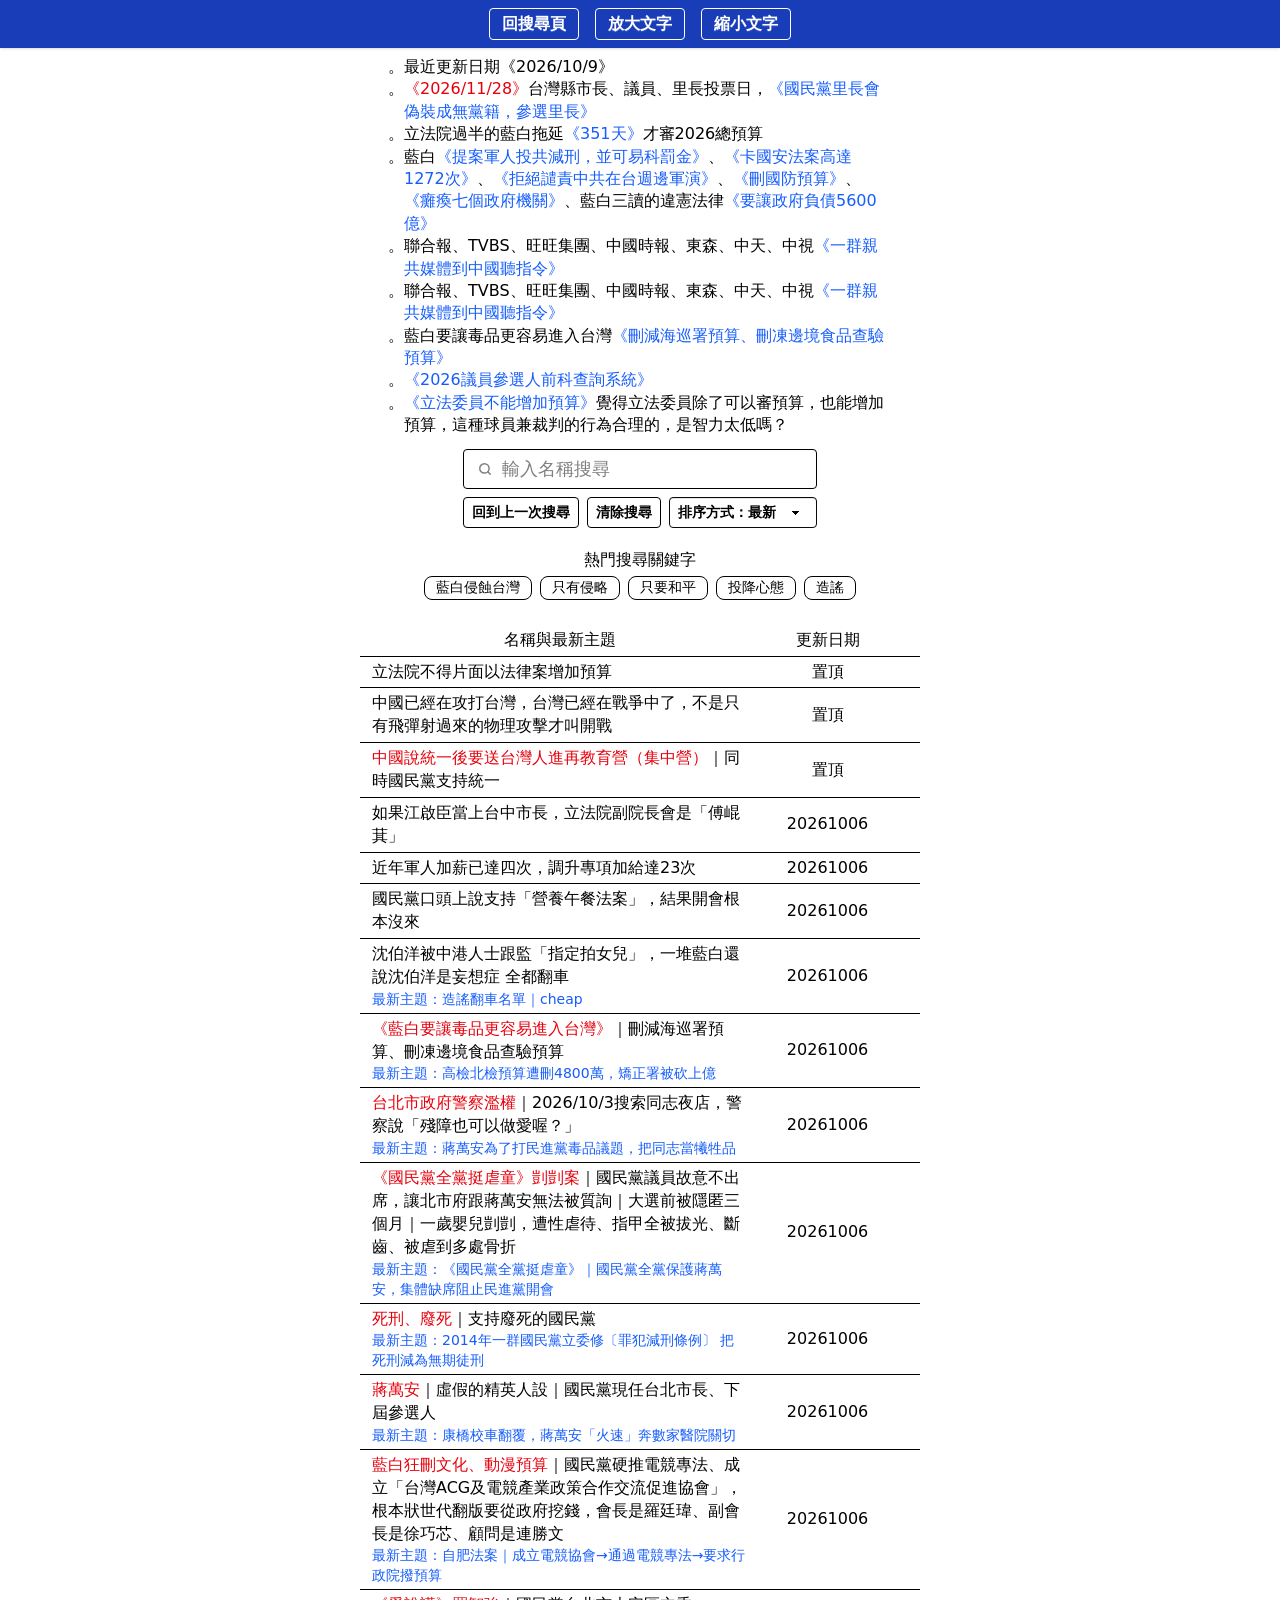
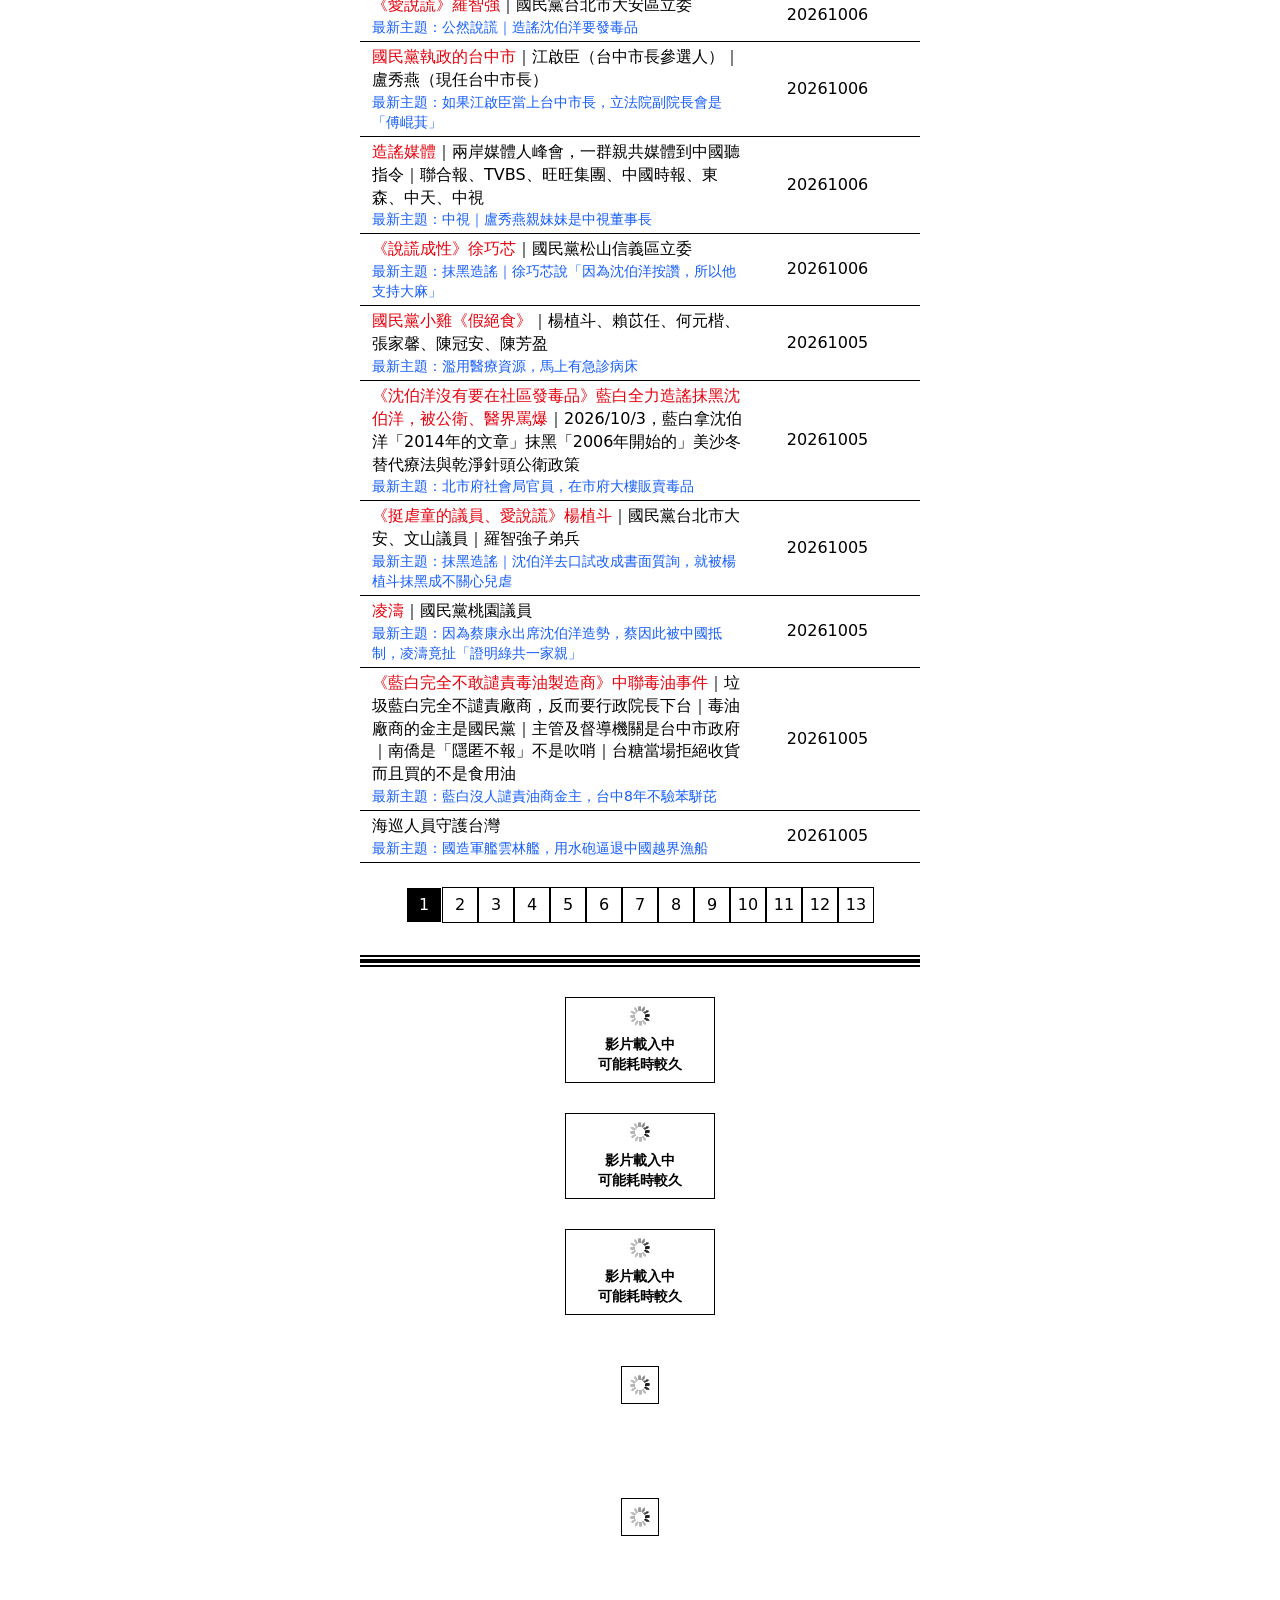
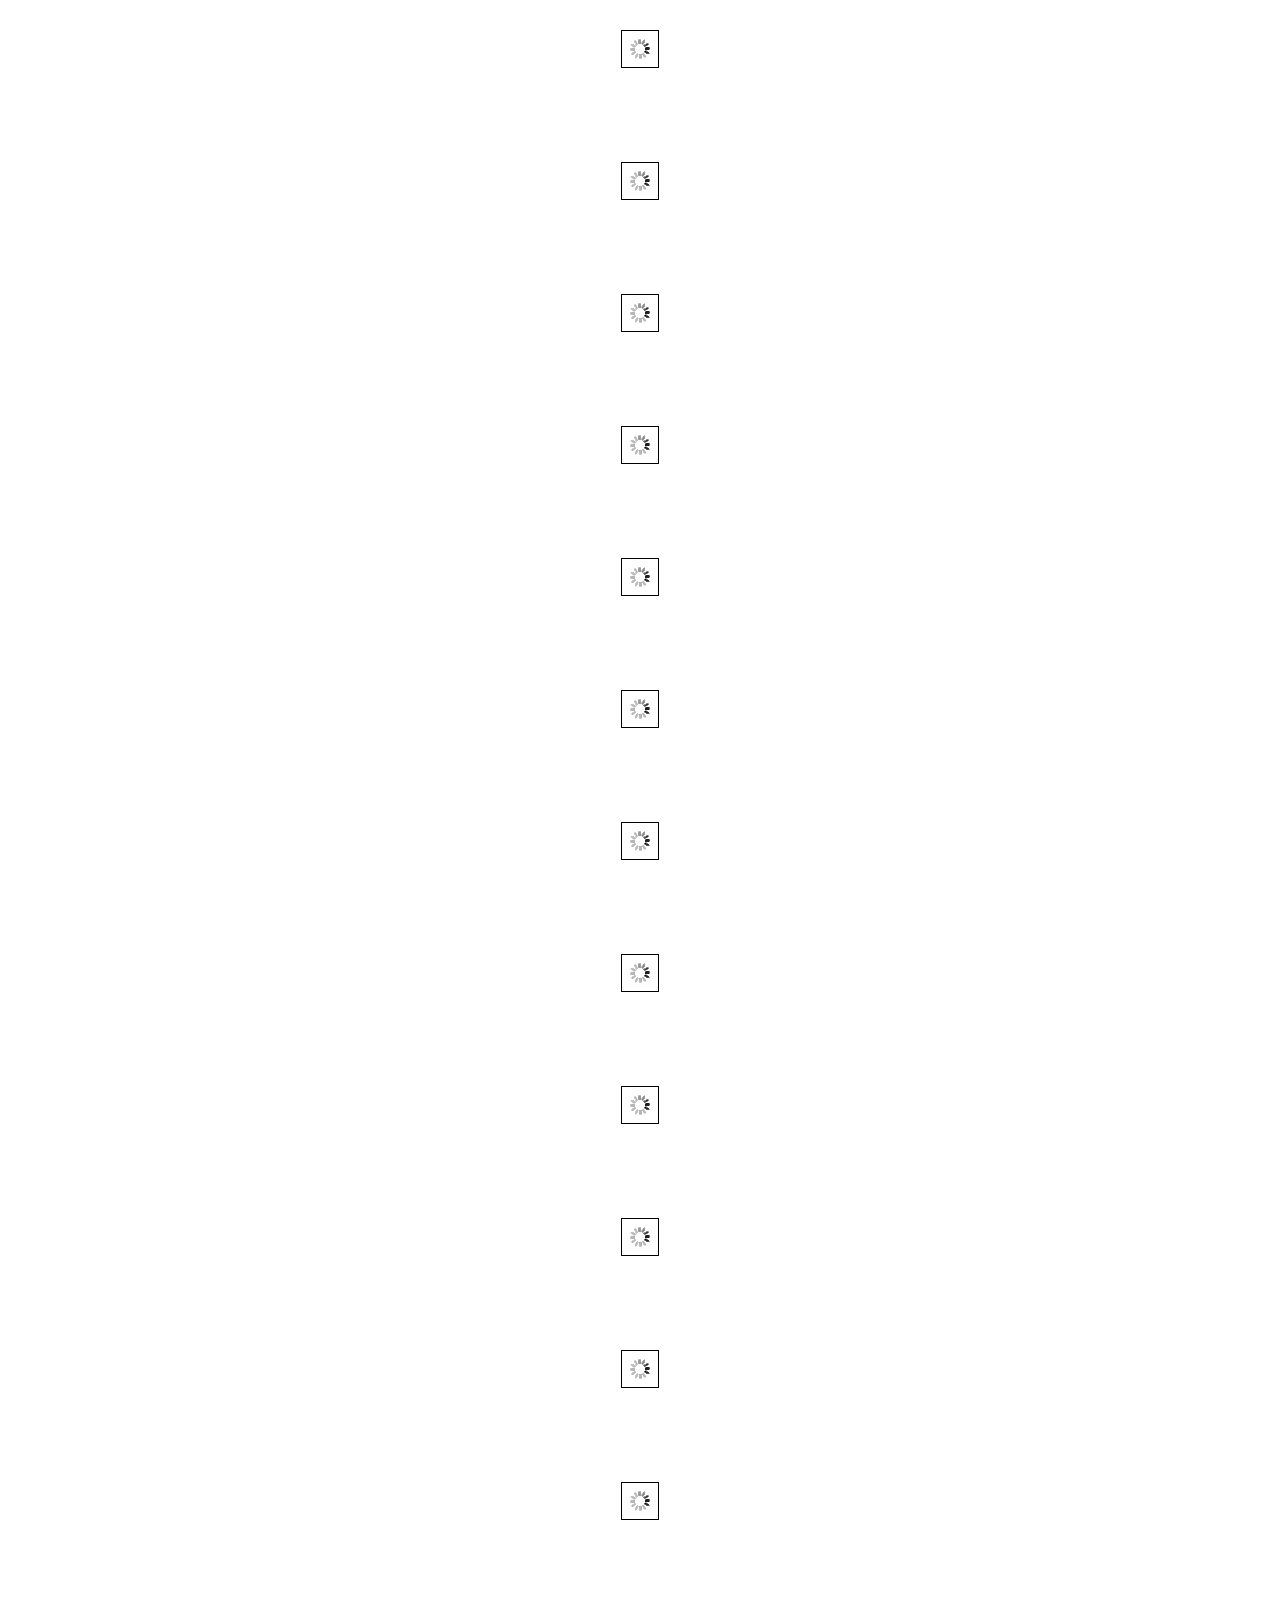
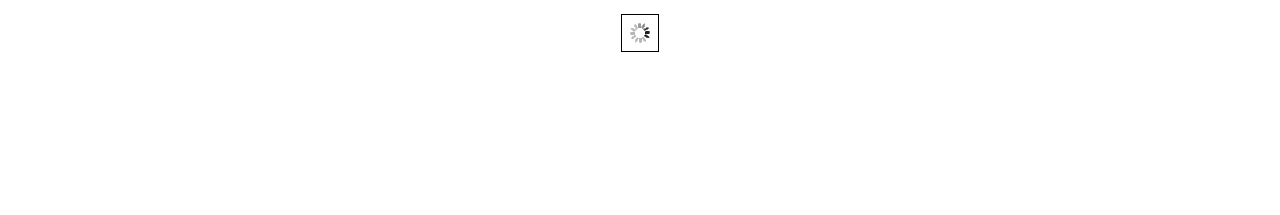
==== commit 86498a4e: "Add files via upload" ====
--- a/singleFile/index.html
+++ b/singleFile/index.html
@@ -23,7 +23,7 @@
 
 <body>
   <div id="root"></div>
-<script type="module">(function(){const w=document.createElement("link").relList;if(w&&w.supports&&w.supports("modulepreload"))return;for(const I of document.querySelectorAll('link[rel="modulepreload"]'))g(I);new MutationObserver(I=>{for(const e of I)if(e.type==="childList")for(const s of e.addedNodes)s.tagName==="LINK"&&s.rel==="modulepreload"&&g(s)}).observe(document,{childList:!0,subtree:!0});function t(I){const e={};return I.integrity&&(e.integrity=I.integrity),I.referrerPolicy&&(e.referrerPolicy=I.referrerPolicy),I.crossOrigin==="use-credentials"?e.credentials="include":I.crossOrigin==="anonymous"?e.credentials="omit":e.credentials="same-origin",e}function g(I){if(I.ep)return;I.ep=!0;const e=t(I);fetch(I.href,e)}})();const Ht=!1,xt=(A,w)=>A===w,VA=Symbol("solid-proxy"),Ct=typeof Proxy=="function",vt=Symbol("solid-track"),KA={equals:xt};let Bt=Et;const eA=1,zA=2,nt={owned:null,cleanups:null,context:null,owner:null},nw={};var R=null;let iw=null,Vt=null,S=null,P=null,QA=null,Aw=0;function dA(A,w){const t=S,g=R,I=A.length===0,e=w===void 0?g:w,s=I?nt:{owned:null,cleanups:null,context:e?e.context:null,owner:e},Q=I?A:()=>A(()=>_(()=>ZA(s)));R=s,S=null;try{return IA(Q,!0)}finally{S=t,R=g}}function W(A,w){w=w?Object.assign({},KA,w):KA;const t={value:A,observers:null,observerSlots:null,comparator:w.equals||void 0},g=I=>(typeof I=="function"&&(I=I(t.value)),ct(t,I));return[it.bind(t),g]}function Kt(A,w,t){const g=sw(A,w,!0,eA);YA(g)}function v(A,w,t){const g=sw(A,w,!1,eA);YA(g)}function ww(A,w,t){Bt=w2;const g=sw(A,w,!1,eA);(!t||!t.render)&&(g.user=!0),QA?QA.push(g):YA(g)}function U(A,w,t){t=t?Object.assign({},KA,t):KA;const g=sw(A,w,!0,0);return g.observers=null,g.observerSlots=null,g.comparator=t.equals||void 0,YA(g),it.bind(g)}function zt(A){return A&&typeof A=="object"&&"then"in A}function Tt(A,w,t){let g,I,e;typeof w=="function"?(g=A,I=w,e=t||{}):(g=!0,I=A,e=w||{});let s=null,Q=nw,o=!1,C="initialValue"in e,n=typeof g=="function"&&U(g);const B=new Set,[c,D]=(e.storage||W)(e.initialValue),[N,l]=W(void 0),[h,Y]=W(void 0,{equals:!1}),[r,J]=W(C?"ready":"unresolved");function k(m,a,d,y){return s===m&&(s=null,y!==void 0&&(C=!0),(m===Q||a===Q)&&e.onHydrated&&queueMicrotask(()=>e.onHydrated(y,{value:a})),Q=nw,Z(a,d)),a}function Z(m,a){IA(()=>{a===void 0&&D(()=>m),J(a!==void 0?"errored":C?"ready":"unresolved"),l(a);for(const d of B.keys())d.decrement();B.clear()},!1)}function f(){const m=_t,a=c(),d=N();if(d!==void 0&&!s)throw d;return S&&S.user,a}function M(m=!0){if(m!==!1&&o)return;o=!1;const a=n?n():g;if(a==null||a===!1){k(s,_(c));return}let d;const y=Q!==nw?Q:_(()=>{try{return I(a,{value:c(),refetching:m})}catch(F){d=F}});if(d!==void 0){k(s,void 0,WA(d),a);return}else if(!zt(y))return k(s,y,void 0,a),y;return s=y,"v"in y?(y.s===1?k(s,y.v,void 0,a):k(s,void 0,WA(y.v),a),y):(o=!0,queueMicrotask(()=>o=!1),IA(()=>{J(C?"refreshing":"pending"),Y()},!1),y.then(F=>k(y,F,void 0,a),F=>k(y,void 0,WA(F),a)))}Object.defineProperties(f,{state:{get:()=>r()},error:{get:()=>N()},loading:{get(){const m=r();return m==="pending"||m==="refreshing"}},latest:{get(){if(!C)return f();const m=N();if(m&&!s)throw m;return c()}}});let p=R;return n?Kt(()=>(p=R,M(!1))):M(!1),[f,{refetch:m=>gw(p,()=>M(m)),mutate:D}]}function qt(A){return IA(A,!1)}function _(A){if(S===null)return A();const w=S;S=null;try{return A()}finally{S=w}}function tw(A,w,t){const g=Array.isArray(A);let I,e=t&&t.defer;return s=>{let Q;if(g){Q=Array(A.length);for(let C=0;C<A.length;C++)Q[C]=A[C]()}else Q=A();if(e)return e=!1,s;const o=_(()=>w(Q,I,s));return I=Q,o}}function uw(A){ww(()=>_(A))}function gA(A){return R===null||(R.cleanups===null?R.cleanups=[A]:R.cleanups.push(A)),A}function Gw(){return R}function gw(A,w){const t=R,g=S;R=A,S=null;try{return IA(w,!0)}catch(I){Jw(I)}finally{R=t,S=g}}function Pt(A){const w=S,t=R;return Promise.resolve().then(()=>{S=w,R=t;let g;return IA(A,!1),S=R=null,g?g.done:void 0})}const[T0,q0]=W(!1);function Fw(A,w){const t=Symbol("context");return{id:t,Provider:t2(t),defaultValue:A}}function Iw(A){let w;return R&&R.context&&(w=R.context[A.id])!==void 0?w:A.defaultValue}function fw(A){const w=U(A),t=U(()=>Dw(w()));return t.toArray=()=>{const g=t();return Array.isArray(g)?g:g!=null?[g]:[]},t}let _t;function it(){if(this.sources&&this.state)if(this.state===eA)YA(this);else{const A=P;P=null,IA(()=>qA(this),!1),P=A}if(S){const A=this.observers?this.observers.length:0;S.sources?(S.sources.push(this),S.sourceSlots.push(A)):(S.sources=[this],S.sourceSlots=[A]),this.observers?(this.observers.push(S),this.observerSlots.push(S.sources.length-1)):(this.observers=[S],this.observerSlots=[S.sources.length-1])}return this.value}function ct(A,w,t){let g=A.value;return(!A.comparator||!A.comparator(g,w))&&(A.value=w,A.observers&&A.observers.length&&IA(()=>{for(let I=0;I<A.observers.length;I+=1){const e=A.observers[I],s=iw&&iw.running;s&&iw.disposed.has(e),(s?!e.tState:!e.state)&&(e.pure?P.push(e):QA.push(e),e.observers&&at(e)),s||(e.state=eA)}if(P.length>1e6)throw P=[],new Error},!1)),w}function YA(A){if(!A.fn)return;ZA(A);const w=Aw;$t(A,A.value,w)}function $t(A,w,t){let g;const I=R,e=S;S=R=A;try{g=A.fn(w)}catch(s){return A.pure&&(A.state=eA,A.owned&&A.owned.forEach(ZA),A.owned=null),A.updatedAt=t+1,Jw(s)}finally{S=e,R=I}(!A.updatedAt||A.updatedAt<=t)&&(A.updatedAt!=null&&"observers"in A?ct(A,g):A.value=g,A.updatedAt=t)}function sw(A,w,t,g=eA,I){const e={fn:A,state:g,updatedAt:null,owned:null,sources:null,sourceSlots:null,cleanups:null,value:w,owner:R,context:R?R.context:null,pure:t};return R===null||R!==nt&&(R.owned?R.owned.push(e):R.owned=[e]),e}function TA(A){if(A.state===0)return;if(A.state===zA)return qA(A);if(A.suspense&&_(A.suspense.inFallback))return A.suspense.effects.push(A);const w=[A];for(;(A=A.owner)&&(!A.updatedAt||A.updatedAt<Aw);)A.state&&w.push(A);for(let t=w.length-1;t>=0;t--)if(A=w[t],A.state===eA)YA(A);else if(A.state===zA){const g=P;P=null,IA(()=>qA(A,w[0]),!1),P=g}}function IA(A,w){if(P)return A();let t=!1;w||(P=[]),QA?t=!0:QA=[],Aw++;try{const g=A();return A2(t),g}catch(g){t||(QA=null),P=null,Jw(g)}}function A2(A){if(P&&(Et(P),P=null),A)return;const w=QA;QA=null,w.length&&IA(()=>Bt(w),!1)}function Et(A){for(let w=0;w<A.length;w++)TA(A[w])}function w2(A){let w,t=0;for(w=0;w<A.length;w++){const g=A[w];g.user?A[t++]=g:TA(g)}for(w=0;w<t;w++)TA(A[w])}function qA(A,w){A.state=0;for(let t=0;t<A.sources.length;t+=1){const g=A.sources[t];if(g.sources){const I=g.state;I===eA?g!==w&&(!g.updatedAt||g.updatedAt<Aw)&&TA(g):I===zA&&qA(g,w)}}}function at(A){for(let w=0;w<A.observers.length;w+=1){const t=A.observers[w];t.state||(t.state=zA,t.pure?P.push(t):QA.push(t),t.observers&&at(t))}}function ZA(A){let w;if(A.sources)for(;A.sources.length;){const t=A.sources.pop(),g=A.sourceSlots.pop(),I=t.observers;if(I&&I.length){const e=I.pop(),s=t.observerSlots.pop();g<I.length&&(e.sourceSlots[s]=g,I[g]=e,t.observerSlots[g]=s)}}if(A.tOwned){for(w=A.tOwned.length-1;w>=0;w--)ZA(A.tOwned[w]);delete A.tOwned}if(A.owned){for(w=A.owned.length-1;w>=0;w--)ZA(A.owned[w]);A.owned=null}if(A.cleanups){for(w=A.cleanups.length-1;w>=0;w--)A.cleanups[w]();A.cleanups=null}A.state=0}function WA(A){return A instanceof Error?A:new Error(typeof A=="string"?A:"Unknown error",{cause:A})}function Jw(A,w=R){throw WA(A)}function Dw(A){if(typeof A=="function"&&!A.length)return Dw(A());if(Array.isArray(A)){const w=[];for(let t=0;t<A.length;t++){const g=Dw(A[t]);Array.isArray(g)?w.push.apply(w,g):w.push(g)}return w}return A}function t2(A,w){return function(g){let I;return v(()=>I=_(()=>(R.context={...R.context,[A]:g.value},fw(()=>g.children))),void 0),I}}const g2=Symbol("fallback");function vw(A){for(let w=0;w<A.length;w++)A[w]()}function I2(A,w,t={}){let g=[],I=[],e=[],s=0,Q=w.length>1?[]:null;return gA(()=>vw(e)),()=>{let o=A()||[],C=o.length,n,B;return o[vt],_(()=>{let D,N,l,h,Y,r,J,k,Z;if(C===0)s!==0&&(vw(e),e=[],g=[],I=[],s=0,Q&&(Q=[])),t.fallback&&(g=[g2],I[0]=dA(f=>(e[0]=f,t.fallback())),s=1);else if(s===0){for(I=new Array(C),B=0;B<C;B++)g[B]=o[B],I[B]=dA(c);s=C}else{for(l=new Array(C),h=new Array(C),Q&&(Y=new Array(C)),r=0,J=Math.min(s,C);r<J&&g[r]===o[r];r++);for(J=s-1,k=C-1;J>=r&&k>=r&&g[J]===o[k];J--,k--)l[k]=I[J],h[k]=e[J],Q&&(Y[k]=Q[J]);for(D=new Map,N=new Array(k+1),B=k;B>=r;B--)Z=o[B],n=D.get(Z),N[B]=n===void 0?-1:n,D.set(Z,B);for(n=r;n<=J;n++)Z=g[n],B=D.get(Z),B!==void 0&&B!==-1?(l[B]=I[n],h[B]=e[n],Q&&(Y[B]=Q[n]),B=N[B],D.set(Z,B)):e[n]();for(B=r;B<C;B++)B in l?(I[B]=l[B],e[B]=h[B],Q&&(Q[B]=Y[B],Q[B](B))):I[B]=dA(c);I=I.slice(0,s=C),g=o.slice(0)}return I});function c(D){if(e[B]=D,Q){const[N,l]=W(B);return Q[B]=l,w(o[B],N)}return w(o[B])}}}function i(A,w){return _(()=>A(w||{}))}function LA(){return!0}const dw={get(A,w,t){return w===VA?t:A.get(w)},has(A,w){return w===VA?!0:A.has(w)},set:LA,deleteProperty:LA,getOwnPropertyDescriptor(A,w){return{configurable:!0,enumerable:!0,get(){return A.get(w)},set:LA,deleteProperty:LA}},ownKeys(A){return A.keys()}};function cw(A){return(A=typeof A=="function"?A():A)?A:{}}function s2(){for(let A=0,w=this.length;A<w;++A){const t=this[A]();if(t!==void 0)return t}}function kw(...A){let w=!1;for(let s=0;s<A.length;s++){const Q=A[s];w=w||!!Q&&VA in Q,A[s]=typeof Q=="function"?(w=!0,U(Q)):Q}if(Ct&&w)return new Proxy({get(s){for(let Q=A.length-1;Q>=0;Q--){const o=cw(A[Q])[s];if(o!==void 0)return o}},has(s){for(let Q=A.length-1;Q>=0;Q--)if(s in cw(A[Q]))return!0;return!1},keys(){const s=[];for(let Q=0;Q<A.length;Q++)s.push(...Object.keys(cw(A[Q])));return[...new Set(s)]}},dw);const t={},g=Object.create(null);for(let s=A.length-1;s>=0;s--){const Q=A[s];if(!Q)continue;const o=Object.getOwnPropertyNames(Q);for(let C=o.length-1;C>=0;C--){const n=o[C];if(n==="__proto__"||n==="constructor")continue;const B=Object.getOwnPropertyDescriptor(Q,n);if(!g[n])g[n]=B.get?{enumerable:!0,configurable:!0,get:s2.bind(t[n]=[B.get.bind(Q)])}:B.value!==void 0?B:void 0;else{const c=t[n];c&&(B.get?c.push(B.get.bind(Q)):B.value!==void 0&&c.push(()=>B.value))}}}const I={},e=Object.keys(g);for(let s=e.length-1;s>=0;s--){const Q=e[s],o=g[Q];o&&o.get?Object.defineProperty(I,Q,o):I[Q]=o?o.value:void 0}return I}function Q2(A,...w){const t=w.length;if(Ct&&VA in A){const I=t>1?w.flat():w[0],e=w.map(s=>new Proxy({get(Q){return s.includes(Q)?A[Q]:void 0},has(Q){return s.includes(Q)&&Q in A},keys(){return s.filter(Q=>Q in A)}},dw));return e.push(new Proxy({get(s){return I.includes(s)?void 0:A[s]},has(s){return I.includes(s)?!1:s in A},keys(){return Object.keys(A).filter(s=>!I.includes(s))}},dw)),e}const g=[];for(let I=0;I<=t;I++)g[I]={};for(const I of Object.getOwnPropertyNames(A)){let e=t;for(let o=0;o<w.length;o++)if(w[o].includes(I)){e=o;break}const s=Object.getOwnPropertyDescriptor(A,I);!s.get&&!s.set&&s.enumerable&&s.writable&&s.configurable?g[e][I]=s.value:Object.defineProperty(g[e],I,s)}return g}const e2=A=>`Stale read from <${A}>.`;function FA(A){const w="fallback"in A&&{fallback:()=>A.fallback};return U(I2(()=>A.each,A.children,w||void 0))}function K(A){const w=A.keyed,t=U(()=>A.when,void 0,void 0),g=w?t:U(t,void 0,{equals:(I,e)=>!I==!e});return U(()=>{const I=g();if(I){const e=A.children;return typeof e=="function"&&e.length>0?_(()=>e(w?I:()=>{if(!_(g))throw e2("Show");return t()})):e}return A.fallback},void 0,void 0)}const o2=["allowfullscreen","async","alpha","autofocus","autoplay","checked","controls","default","disabled","formnovalidate","hidden","indeterminate","inert","ismap","loop","multiple","muted","nomodule","novalidate","open","playsinline","readonly","required","reversed","seamless","selected","adauctionheaders","browsingtopics","credentialless","defaultchecked","defaultmuted","defaultselected","defer","disablepictureinpicture","disableremoteplayback","preservespitch","shadowrootclonable","shadowrootcustomelementregistry","shadowrootdelegatesfocus","shadowrootserializable","sharedstoragewritable"],C2=new Set(["className","value","readOnly","noValidate","formNoValidate","isMap","noModule","playsInline","adAuctionHeaders","allowFullscreen","browsingTopics","defaultChecked","defaultMuted","defaultSelected","disablePictureInPicture","disableRemotePlayback","preservesPitch","shadowRootClonable","shadowRootCustomElementRegistry","shadowRootDelegatesFocus","shadowRootSerializable","sharedStorageWritable",...o2]),B2=new Set(["innerHTML","textContent","innerText","children"]),n2=Object.assign(Object.create(null),{className:"class",htmlFor:"for"}),i2=Object.assign(Object.create(null),{class:"className",novalidate:{$:"noValidate",FORM:1},formnovalidate:{$:"formNoValidate",BUTTON:1,INPUT:1},ismap:{$:"isMap",IMG:1},nomodule:{$:"noModule",SCRIPT:1},playsinline:{$:"playsInline",VIDEO:1},readonly:{$:"readOnly",INPUT:1,TEXTAREA:1},adauctionheaders:{$:"adAuctionHeaders",IFRAME:1},allowfullscreen:{$:"allowFullscreen",IFRAME:1},browsingtopics:{$:"browsingTopics",IMG:1},defaultchecked:{$:"defaultChecked",INPUT:1},defaultmuted:{$:"defaultMuted",AUDIO:1,VIDEO:1},defaultselected:{$:"defaultSelected",OPTION:1},disablepictureinpicture:{$:"disablePictureInPicture",VIDEO:1},disableremoteplayback:{$:"disableRemotePlayback",AUDIO:1,VIDEO:1},preservespitch:{$:"preservesPitch",AUDIO:1,VIDEO:1},shadowrootclonable:{$:"shadowRootClonable",TEMPLATE:1},shadowrootdelegatesfocus:{$:"shadowRootDelegatesFocus",TEMPLATE:1},shadowrootserializable:{$:"shadowRootSerializable",TEMPLATE:1},sharedstoragewritable:{$:"sharedStorageWritable",IFRAME:1,IMG:1}});function c2(A,w){const t=i2[A];return typeof t=="object"?t[w]?t.$:void 0:t}const E2=new Set(["beforeinput","click","dblclick","contextmenu","focusin","focusout","input","keydown","keyup","mousedown","mousemove","mouseout","mouseover","mouseup","pointerdown","pointermove","pointerout","pointerover","pointerup","touchend","touchmove","touchstart"]),EA=A=>U(()=>A());function a2(A,w,t){let g=t.length,I=w.length,e=g,s=0,Q=0,o=w[I-1].nextSibling,C=null;for(;s<I||Q<e;){if(w[s]===t[Q]){s++,Q++;continue}for(;w[I-1]===t[e-1];)I--,e--;if(I===s){const n=e<g?Q?t[Q-1].nextSibling:t[e-Q]:o;for(;Q<e;)A.insertBefore(t[Q++],n)}else if(e===Q)for(;s<I;)(!C||!C.has(w[s]))&&w[s].remove(),s++;else if(w[s]===t[e-1]&&t[Q]===w[I-1]){const n=w[--I].nextSibling;A.insertBefore(t[Q++],w[s++].nextSibling),A.insertBefore(t[--e],n),w[I]=t[e]}else{if(!C){C=new Map;let B=Q;for(;B<e;)C.set(t[B],B++)}const n=C.get(w[s]);if(n!=null)if(Q<n&&n<e){let B=s,c=1,D;for(;++B<I&&B<e&&!((D=C.get(w[B]))==null||D!==n+c);)c++;if(c>n-Q){const N=w[s];for(;Q<n;)A.insertBefore(t[Q++],N)}else A.replaceChild(t[Q++],w[s++])}else s++;else w[s++].remove()}}}const Vw="_$DX_DELEGATE";function h2(A,w,t,g={}){let I;return dA(e=>{I=e,w===document?A():E(w,A(),w.firstChild?null:void 0,t)},g.owner),()=>{I(),w.textContent=""}}function u(A,w,t,g){let I;const e=()=>{const Q=document.createElement("template");return Q.innerHTML=A,Q.content.firstChild},s=()=>(I||(I=e())).cloneNode(!0);return s.cloneNode=s,s}function oA(A,w=window.document){const t=w[Vw]||(w[Vw]=new Set);for(let g=0,I=A.length;g<I;g++){const e=A[g];t.has(e)||(t.add(e),w.addEventListener(e,k2))}}function sA(A,w,t){t==null?A.removeAttribute(w):A.setAttribute(w,t)}function l2(A,w,t){t?A.setAttribute(w,""):A.removeAttribute(w)}function Zw(A,w){w==null?A.removeAttribute("class"):A.className=w}function Qw(A,w,t,g){if(g)Array.isArray(t)?(A[`$${w}`]=t[0],A[`$${w}Data`]=t[1]):A[`$${w}`]=t;else if(Array.isArray(t)){const I=t[0];A.addEventListener(w,t[0]=e=>I.call(A,t[1],e))}else A.addEventListener(w,t,typeof t!="function"&&t)}function m2(A,w,t={}){const g=Object.keys(w||{}),I=Object.keys(t);let e,s;for(e=0,s=I.length;e<s;e++){const Q=I[e];!Q||Q==="undefined"||w[Q]||(Kw(A,Q,!1),delete t[Q])}for(e=0,s=g.length;e<s;e++){const Q=g[e],o=!!w[Q];!Q||Q==="undefined"||t[Q]===o||!o||(Kw(A,Q,!0),t[Q]=o)}return t}function r2(A,w,t){if(!w)return t?sA(A,"style"):w;const g=A.style;if(typeof w=="string")return g.cssText=w;typeof t=="string"&&(g.cssText=t=void 0),t||(t={}),w||(w={});let I,e;for(e in t)w[e]==null&&g.removeProperty(e),delete t[e];for(e in w)I=w[e],I!==t[e]&&(g.setProperty(e,I),t[e]=I);return t}function tA(A,w,t){t!=null?A.style.setProperty(w,t):A.style.removeProperty(w)}function p2(A,w={},t,g){const I={};return v(()=>I.children=MA(A,w.children,I.children)),v(()=>typeof w.ref=="function"&&RA(w.ref,A)),v(()=>D2(A,w,t,!0,I,!0)),I}function RA(A,w,t){return _(()=>A(w,t))}function E(A,w,t,g){if(t!==void 0&&!g&&(g=[]),typeof w!="function")return MA(A,w,g,t);v(I=>MA(A,w(),I,t),g)}function D2(A,w,t,g,I={},e=!1){w||(w={});for(const s in I)if(!(s in w)){if(s==="children")continue;I[s]=zw(A,s,null,I[s],t,e,w)}for(const s in w){if(s==="children")continue;const Q=w[s];I[s]=zw(A,s,Q,I[s],t,e,w)}}function d2(A){return A.toLowerCase().replace(/-([a-z])/g,(w,t)=>t.toUpperCase())}function Kw(A,w,t){const g=w.trim().split(/\s+/);for(let I=0,e=g.length;I<e;I++)A.classList.toggle(g[I],t)}function zw(A,w,t,g,I,e,s){let Q,o,C,n,B;if(w==="style")return r2(A,t,g);if(w==="classList")return m2(A,t,g);if(t===g)return g;if(w==="ref")e||t(A);else if(w.slice(0,3)==="on:"){const c=w.slice(3);g&&A.removeEventListener(c,g,typeof g!="function"&&g),t&&A.addEventListener(c,t,typeof t!="function"&&t)}else if(w.slice(0,10)==="oncapture:"){const c=w.slice(10);g&&A.removeEventListener(c,g,!0),t&&A.addEventListener(c,t,!0)}else if(w.slice(0,2)==="on"){const c=w.slice(2).toLowerCase(),D=E2.has(c);if(!D&&g){const N=Array.isArray(g)?g[0]:g;A.removeEventListener(c,N)}(D||t)&&(Qw(A,c,t,D),D&&oA([c]))}else w.slice(0,5)==="attr:"?sA(A,w.slice(5),t):w.slice(0,5)==="bool:"?l2(A,w.slice(5),t):(B=w.slice(0,5)==="prop:")||(C=B2.has(w))||(n=c2(w,A.tagName))||(o=C2.has(w))||(Q=A.nodeName.includes("-")||"is"in s)?(B&&(w=w.slice(5),o=!0),w==="class"||w==="className"?Zw(A,t):Q&&!o&&!C?A[d2(w)]=t:A[n||w]=t):sA(A,n2[w]||w,t);return t}function k2(A){let w=A.target;const t=`$${A.type}`,g=A.target,I=A.currentTarget,e=o=>Object.defineProperty(A,"target",{configurable:!0,value:o}),s=()=>{const o=w[t];if(o&&!w.disabled){const C=w[`${t}Data`];if(C!==void 0?o.call(w,C,A):o.call(w,A),A.cancelBubble)return}return w.host&&typeof w.host!="string"&&!w.host._$host&&w.contains(A.target)&&e(w.host),!0},Q=()=>{for(;s()&&(w=w._$host||w.parentNode||w.host););};if(Object.defineProperty(A,"currentTarget",{configurable:!0,get(){return w||document}}),A.composedPath){const o=A.composedPath();e(o[0]);for(let C=0;C<o.length-2&&(w=o[C],!!s());C++){if(w._$host){w=w._$host,Q();break}if(w.parentNode===I)break}}else Q();e(g)}function MA(A,w,t,g,I){for(;typeof t=="function";)t=t();if(w===t)return t;const e=typeof w,s=g!==void 0;if(A=s&&t[0]&&t[0].parentNode||A,e==="string"||e==="number"){if(e==="number"&&(w=w.toString(),w===t))return t;if(s){let Q=t[0];Q&&Q.nodeType===3?Q.data!==w&&(Q.data=w):Q=document.createTextNode(w),t=pA(A,t,g,Q)}else t!==""&&typeof t=="string"?t=A.firstChild.data=w:t=A.textContent=w}else if(w==null||e==="boolean")t=pA(A,t,g);else{if(e==="function")return v(()=>{let Q=w();for(;typeof Q=="function";)Q=Q();t=MA(A,Q,t,g)}),()=>t;if(Array.isArray(w)){const Q=[],o=t&&Array.isArray(t);if(Nw(Q,w,t,I))return v(()=>t=MA(A,Q,t,g,!0)),()=>t;if(Q.length===0){if(t=pA(A,t,g),s)return t}else o?t.length===0?Tw(A,Q,g):a2(A,t,Q):(t&&pA(A),Tw(A,Q));t=Q}else if(w.nodeType){if(Array.isArray(t)){if(s)return t=pA(A,t,g,w);pA(A,t,null,w)}else t==null||t===""||!A.firstChild?A.appendChild(w):A.replaceChild(w,A.firstChild);t=w}}return t}function Nw(A,w,t,g){let I=!1;for(let e=0,s=w.length;e<s;e++){let Q=w[e],o=t&&t[A.length],C;if(!(Q==null||Q===!0||Q===!1))if((C=typeof Q)=="object"&&Q.nodeType)A.push(Q);else if(Array.isArray(Q))I=Nw(A,Q,o)||I;else if(C==="function")if(g){for(;typeof Q=="function";)Q=Q();I=Nw(A,Array.isArray(Q)?Q:[Q],Array.isArray(o)?o:[o])||I}else A.push(Q),I=!0;else{const n=String(Q);o&&o.nodeType===3&&o.data===n?A.push(o):A.push(document.createTextNode(n))}}return I}function Tw(A,w,t=null){for(let g=0,I=w.length;g<I;g++)A.insertBefore(w[g],t)}function pA(A,w,t,g){if(t===void 0)return A.textContent="";const I=g||document.createTextNode("");if(w.length){let e=!1;for(let s=w.length-1;s>=0;s--){const Q=w[s];if(I!==Q){const o=Q.parentNode===A;!e&&!s?o?A.replaceChild(I,Q):A.insertBefore(I,t):o&&Q.remove()}else e=!0}}else A.insertBefore(I,t);return[I]}const N2=!1,y2="http://www.w3.org/2000/svg";function Y2(A,w=!1,t=void 0){return w?document.createElementNS(y2,A):document.createElement(A,{is:t})}function ht(A){const{useShadow:w}=A,t=document.createTextNode(""),g=()=>A.mount||document.body,I=Gw();let e;return ww(()=>{e||(e=gw(I,()=>U(()=>A.children)));const s=g();if(s instanceof HTMLHeadElement){const[Q,o]=W(!1),C=()=>o(!0);dA(n=>E(s,()=>Q()?n():e(),null)),gA(C)}else{const Q=Y2(A.isSVG?"g":"div",A.isSVG),o=w&&Q.attachShadow?Q.attachShadow({mode:"open"}):Q;Object.defineProperty(Q,"_$host",{get(){return t.parentNode},configurable:!0}),E(o,e),s.appendChild(Q),A.ref&&A.ref(Q),gA(()=>s.removeChild(Q))}},void 0,{render:!0}),t}function Mw(){let A=new Set;function w(I){return A.add(I),()=>A.delete(I)}let t=!1;function g(I,e){if(t)return!(t=!1);const s={to:I,options:e,defaultPrevented:!1,preventDefault:()=>s.defaultPrevented=!0};for(const Q of A)Q.listener({...s,from:Q.location,retry:o=>{o&&(t=!0),Q.navigate(I,{...e,resolve:!1})}});return!s.defaultPrevented}return{subscribe:w,confirm:g}}let yw;function ew(){(!window.history.state||window.history.state._depth==null)&&window.history.replaceState({...window.history.state,_depth:window.history.length-1},""),yw=window.history.state._depth}ew();function lt(A){return{...A,_depth:window.history.state&&window.history.state._depth}}function mt(A,w){let t=!1;return()=>{const g=yw;ew();const I=g==null?null:yw-g;if(t){t=!1;return}I&&w(I)?(t=!0,window.history.go(-I)):A()}}const b2=/^(?:[a-z0-9]+:)?\/\//i,u2=/^\/+|(\/)\/+$/g,rt="http://sr";function aA(A,w=!1){const t=A.replace(u2,"$1");return t?w||/^[?#]/.test(t)?t:"/"+t:""}function HA(A,w,t){if(b2.test(w))return;const g=aA(A),I=t&&aA(t);let e="";return!I||w.startsWith("/")?e=g:I.toLowerCase().indexOf(g.toLowerCase())!==0?e=g+I:e=I,(e||"/")+aA(w,!e)}function G2(A,w){if(A==null)throw new Error(w);return A}function F2(A,w){return aA(A).replace(/\/*(\*.*)?$/g,"")+aA(w)}function pt(A){const w={};return A.searchParams.forEach((t,g)=>{g in w?Array.isArray(w[g])?w[g].push(t):w[g]=[w[g],t]:w[g]=t}),w}function f2(A,w,t){const[g,I]=A.split("/*",2),e=g.split("/").filter(Boolean),s=e.length;return Q=>{const o=Q.split("/").filter(Boolean),C=o.length-s;if(C<0||C>0&&I===void 0&&!w)return null;const n={path:s?"":"/",params:{}},B=c=>t===void 0?void 0:t[c];for(let c=0;c<s;c++){const D=e[c],N=D[0]===":",l=N?o[c]:o[c].toLowerCase(),h=N?D.slice(1):D.toLowerCase();if(N&&Ew(l,B(h)))n.params[h]=l;else if(N||!Ew(l,h))return null;n.path+=`/${l}`}if(I){const c=C?o.slice(-C).join("/"):"";if(Ew(c,B(I)))n.params[I]=c;else return null}return n}}function Ew(A,w){const t=g=>g===A;return w===void 0?!0:typeof w=="string"?t(w):typeof w=="function"?w(A):Array.isArray(w)?w.some(t):w instanceof RegExp?w.test(A):!1}function J2(A){const[w,t]=A.pattern.split("/*",2),g=w.split("/").filter(Boolean);return g.reduce((I,e)=>I+(e.startsWith(":")?2:3),g.length-(t===void 0?0:1))}function Dt(A){const w=new Map,t=Gw();return new Proxy({},{get(g,I){return w.has(I)||gw(t,()=>w.set(I,U(()=>A()[I]))),w.get(I)()},getOwnPropertyDescriptor(){return{enumerable:!0,configurable:!0}},ownKeys(){return Reflect.ownKeys(A())},has(g,I){return I in A()}})}function Z2(A,w){const t=new URLSearchParams(A);Object.entries(w).forEach(([I,e])=>{e==null||e===""||e instanceof Array&&!e.length?t.delete(I):e instanceof Array?(t.delete(I),e.forEach(s=>{t.append(I,String(s))})):t.set(I,String(e))});const g=t.toString();return g?`?${g}`:""}function dt(A){let w=/(\/?\:[^\/]+)\?/.exec(A);if(!w)return[A];let t=A.slice(0,w.index),g=A.slice(w.index+w[0].length);const I=[t,t+=w[1]];for(;w=/^(\/\:[^\/]+)\?/.exec(g);)I.push(t+=w[1]),g=g.slice(w[0].length);return dt(g).reduce((e,s)=>[...e,...I.map(Q=>Q+s)],[])}const M2=100,kt=Fw(),Rw=Fw(),ow=()=>G2(Iw(kt),"<A> and 'use' router primitives can be only used inside a Route."),R2=()=>Iw(Rw)||ow().base,j2=A=>{const w=R2();return U(()=>w.resolvePath(A()))},U2=A=>{const w=ow();return U(()=>{const t=A();return t!==void 0?w.renderPath(t):t})},Nt=()=>ow().navigatorFactory(),jw=()=>ow().location,yt=()=>{const A=jw(),w=Nt(),t=(g,I)=>{const e=_(()=>Z2(A.search,g)+A.hash);w(e,{scroll:!1,resolve:!1,...I})};return[A.query,t]};function L2(A,w=""){const{component:t,preload:g,load:I,children:e,info:s}=A,Q=!e||Array.isArray(e)&&!e.length,o={key:A,component:t,preload:g||I,info:s};return Yt(A.path).reduce((C,n)=>{for(const B of dt(n)){const c=F2(w,B);let D=Q?c:c.split("/*",1)[0];D=D.split("/").map(N=>N.startsWith(":")||N.startsWith("*")?N:encodeURIComponent(N)).join("/"),C.push({...o,originalPath:n,pattern:D,matcher:f2(D,!Q,A.matchFilters)})}return C},[])}function S2(A,w=0){return{routes:A,score:J2(A[A.length-1])*1e4-w,matcher(t){const g=[];for(let I=A.length-1;I>=0;I--){const e=A[I],s=e.matcher(t);if(!s)return null;g.unshift({...s,route:e})}return g}}}function Yt(A){return Array.isArray(A)?A:[A]}function bt(A,w="",t=[],g=[]){const I=Yt(A);for(let e=0,s=I.length;e<s;e++){const Q=I[e];if(Q&&typeof Q=="object"){Q.hasOwnProperty("path")||(Q.path="");const o=L2(Q,w);for(const C of o){t.push(C);const n=Array.isArray(Q.children)&&Q.children.length===0;if(Q.children&&!n)bt(Q.children,C.pattern,t,g);else{const B=S2([...t],g.length);g.push(B)}t.pop()}}}return t.length?g:g.sort((e,s)=>s.score-e.score)}function aw(A,w){for(let t=0,g=A.length;t<g;t++){const I=A[t].matcher(w);if(I)return I}return[]}function X2(A,w,t){const g=new URL(rt),I=U(n=>{const B=A();try{return new URL(B,g)}catch{return console.error(`Invalid path ${B}`),n}},g,{equals:(n,B)=>n.href===B.href}),e=U(()=>I().pathname),s=U(()=>I().search,!0),Q=U(()=>I().hash),o=()=>"",C=tw(s,()=>pt(I()));return{get pathname(){return e()},get search(){return s()},get hash(){return Q()},get state(){return w()},get key(){return o()},query:t?t(C):Dt(C)}}let cA;function O2(){return cA}function W2(A,w,t,g={}){const{signal:[I,e],utils:s={}}=A,Q=s.parsePath||(b=>b),o=s.renderPath||(b=>b),C=s.beforeLeave||Mw(),n=HA("",g.base||"");if(n===void 0)throw new Error(`${n} is not a valid base path`);n&&!I().value&&e({value:n,replace:!0,scroll:!1});const[B,c]=W(!1);let D;const N=(b,G)=>{G.value===l()&&G.state===Y()||(D===void 0&&c(!0),cA=b,D=G,Pt(()=>{D===G&&(h(D.value),r(D.state),Z[1](H=>H.filter(j=>j.pending)))}).finally(()=>{D===G&&qt(()=>{cA=void 0,b==="navigate"&&y(D),c(!1),D=void 0})}))},[l,h]=W(I().value),[Y,r]=W(I().state),J=X2(l,Y,s.queryWrapper),k=[],Z=W([]),f=U(()=>typeof g.transformUrl=="function"?aw(w(),g.transformUrl(J.pathname)):aw(w(),J.pathname)),M=()=>{const b=f(),G={};for(let H=0;H<b.length;H++)Object.assign(G,b[H].params);return G},p=s.paramsWrapper?s.paramsWrapper(M,w):Dt(M),m={pattern:n,path:()=>n,outlet:()=>null,resolvePath(b){return HA(n,b)}};return v(tw(I,b=>N("native",b),{defer:!0})),{base:m,location:J,params:p,isRouting:B,renderPath:o,parsePath:Q,navigatorFactory:d,matches:f,beforeLeave:C,preloadRoute:F,singleFlight:g.singleFlight===void 0?!0:g.singleFlight,submissions:Z};function a(b,G,H){_(()=>{if(typeof G=="number"){G&&(s.go?s.go(G):console.warn("Router integration does not support relative routing"));return}const j=!G||G[0]==="?",{replace:V,resolve:X,scroll:z,state:O}={replace:!1,resolve:!j,scroll:!0,...H},$=X?b.resolvePath(G):HA(j&&J.pathname||"",G);if($===void 0)throw new Error(`Path '${G}' is not a routable path`);if(k.length>=M2)throw new Error("Too many redirects");const T=l();($!==T||O!==Y())&&(N2||C.confirm($,H)&&(k.push({value:T,replace:V,scroll:z,state:Y()}),N("navigate",{value:$,state:O})))})}function d(b){return b=b||Iw(Rw)||m,(G,H)=>a(b,G,H)}function y(b){const G=k[0];G&&(e({...b,replace:G.replace,scroll:G.scroll}),k.length=0)}function F(b,G){const H=aw(w(),b.pathname),j=cA;cA="preload";for(let V in H){const{route:X,params:z}=H[V];X.component&&X.component.preload&&X.component.preload();const{preload:O}=X;G&&O&&gw(t(),()=>O({params:z,location:{pathname:b.pathname,search:b.search,hash:b.hash,query:pt(b),state:null,key:""},intent:"preload"}))}cA=j}}function H2(A,w,t,g){const{base:I,location:e,params:s}=A,{pattern:Q,component:o,preload:C}=g().route,n=U(()=>g().path);o&&o.preload&&o.preload();const B=C?C({params:s,location:e,intent:cA||"initial"}):void 0;return{parent:w,pattern:Q,path:n,outlet:()=>o?i(o,{params:s,location:e,data:B,get children(){return t()}}):t(),resolvePath(D){return HA(I.path(),D,n())}}}const x2=A=>w=>{const{base:t}=w,g=fw(()=>w.children),I=U(()=>bt(g(),w.base||""));let e;const s=W2(A,I,()=>e,{base:t,singleFlight:w.singleFlight,transformUrl:w.transformUrl});return A.create&&A.create(s),i(kt.Provider,{value:s,get children(){return i(v2,{routerState:s,get root(){return w.root},get preload(){return w.rootPreload||w.rootLoad},get children(){return[EA(()=>(e=Gw())&&null),i(V2,{routerState:s,get branches(){return I()}})]}})}})};function v2(A){const w=A.routerState.location,t=A.routerState.params,g=U(()=>A.preload&&_(()=>{A.preload({params:t,location:w,intent:O2()||"initial"})}));return i(K,{get when(){return A.root},keyed:!0,get fallback(){return A.children},children:I=>i(I,{params:t,location:w,get data(){return g()},get children(){return A.children}})})}function V2(A){const w=[];let t;const g=U(tw(A.routerState.matches,(I,e,s)=>{let Q=e&&I.length===e.length;const o=[];for(let C=0,n=I.length;C<n;C++){const B=e&&e[C],c=I[C];s&&B&&c.route.key===B.route.key?o[C]=s[C]:(Q=!1,w[C]&&w[C](),dA(D=>{w[C]=D,o[C]=H2(A.routerState,o[C-1]||A.routerState.base,qw(()=>g()[C+1]),()=>{const N=A.routerState.matches();return N[C]??N[0]})}))}return w.splice(I.length).forEach(C=>C()),s&&Q?s:(t=o[0],o)}));return qw(()=>g()&&t)()}const qw=A=>()=>i(K,{get when(){return A()},keyed:!0,children:w=>i(Rw.Provider,{value:w,get children(){return w.outlet()}})}),K2=A=>{const w=fw(()=>A.children);return kw(A,{get children(){return w()}})};function z2([A,w],t,g){return[A,g?I=>w(g(I)):w]}function ut(A){let w=!1;const t=I=>typeof I=="string"?{value:I}:I,g=z2(W(t(A.get()),{equals:(I,e)=>I.value===e.value&&I.state===e.state}),void 0,I=>(!w&&A.set(I),I));return A.init&&gA(A.init((I=A.get())=>{w=!0,g[1](t(I)),w=!1})),x2({signal:g,create:A.create,utils:A.utils})}function Gt(A,w,t){return A.addEventListener(w,t),()=>A.removeEventListener(w,t)}function Ft(A,w){const t=A&&document.getElementById(A);t?t.scrollIntoView():w&&window.scrollTo(0,0)}const T2=new Map;function ft(A=!0,w=!1,t="/_server",g){return I=>{const e=I.base.path(),s=I.navigatorFactory(I.base);let Q,o;function C(l){return l.namespaceURI==="http://www.w3.org/2000/svg"}function n(l){if(l.defaultPrevented||l.button!==0||l.metaKey||l.altKey||l.ctrlKey||l.shiftKey)return;const h=l.composedPath().find(f=>f instanceof Node&&f.nodeName.toUpperCase()==="A");if(!h||w&&!h.hasAttribute("link"))return;const Y=C(h),r=Y?h.href.baseVal:h.href;if((Y?h.target.baseVal:h.target)||!r&&!h.hasAttribute("state"))return;const k=(h.getAttribute("rel")||"").split(/\s+/);if(h.hasAttribute("download")||k&&k.includes("external"))return;const Z=Y?new URL(r,document.baseURI):new URL(r);if(!(Z.origin!==window.location.origin||e&&Z.pathname&&!Z.pathname.toLowerCase().startsWith(e.toLowerCase())))return[h,Z]}function B(l){const h=n(l);if(!h)return;const[Y,r]=h,J=I.parsePath(r.pathname+r.search+r.hash),k=Y.getAttribute("state");l.preventDefault(),s(J,{resolve:!1,replace:Y.hasAttribute("replace"),scroll:!Y.hasAttribute("noscroll"),state:k?JSON.parse(k):void 0})}function c(l){const h=n(l);if(!h)return;const[Y,r]=h;g&&(r.pathname=g(r.pathname)),I.preloadRoute(r,Y.getAttribute("preload")!=="false")}function D(l){clearTimeout(Q);const h=n(l);if(!h)return o=null;const[Y,r]=h;o!==Y&&(g&&(r.pathname=g(r.pathname)),Q=setTimeout(()=>{I.preloadRoute(r,Y.getAttribute("preload")!=="false"),o=Y},20))}function N(l){if(l.defaultPrevented)return;let h=l.submitter&&l.submitter.hasAttribute("formaction")?l.submitter.getAttribute("formaction"):l.target.getAttribute("action");if(!h)return;if(!h.startsWith("https://action/")){const r=new URL(h,rt);if(h=I.parsePath(r.pathname+r.search),!h.startsWith(t))return}if(l.target.method.toUpperCase()!=="POST")throw new Error("Only POST forms are supported for Actions");const Y=T2.get(h);if(Y){l.preventDefault();const r=new FormData(l.target,l.submitter);Y.call({r:I,f:l.target},l.target.enctype==="multipart/form-data"?r:new URLSearchParams(r))}}oA(["click","submit"]),document.addEventListener("click",B),A&&(document.addEventListener("mousemove",D,{passive:!0}),document.addEventListener("focusin",c,{passive:!0}),document.addEventListener("touchstart",c,{passive:!0})),document.addEventListener("submit",N),gA(()=>{document.removeEventListener("click",B),A&&(document.removeEventListener("mousemove",D),document.removeEventListener("focusin",c),document.removeEventListener("touchstart",c)),document.removeEventListener("submit",N)})}}function q2(A){const w=()=>{const g=window.location.pathname.replace(/^\/+/,"/")+window.location.search,I=window.history.state&&window.history.state._depth&&Object.keys(window.history.state).length===1?void 0:window.history.state;return{value:g+window.location.hash,state:I}},t=Mw();return ut({get:w,set({value:g,replace:I,scroll:e,state:s}){I?window.history.replaceState(lt(s),"",g):window.history.pushState(s,"",g),Ft(decodeURIComponent(window.location.hash.slice(1)),e),ew()},init:g=>Gt(window,"popstate",mt(g,I=>{if(I)return!t.confirm(I);{const e=w();return!t.confirm(e.value,{state:e.state})}})),create:ft(A.preload,A.explicitLinks,A.actionBase,A.transformUrl),utils:{go:g=>window.history.go(g),beforeLeave:t}})(A)}function P2(A){const w=A.replace(/^.*?#/,"");if(!w.startsWith("/")){const[,t="/"]=window.location.hash.split("#",2);return`${t}#${w}`}return w}function _2(A){const w=()=>window.location.hash.slice(1),t=Mw();return ut({get:w,set({value:g,replace:I,scroll:e,state:s}){I?window.history.replaceState(lt(s),"","#"+g):window.history.pushState(s,"","#"+g);const Q=g.indexOf("#"),o=Q>=0?g.slice(Q+1):"";Ft(o,e),ew()},init:g=>Gt(window,"hashchange",mt(g,I=>!t.confirm(I&&I<0?I:w()))),create:ft(A.preload,A.explicitLinks,A.actionBase),utils:{go:g=>window.history.go(g),renderPath:g=>`#${g}`,parsePath:P2,beforeLeave:t}})(A)}var $2=u("<a>");function Ag(A){A=kw({inactiveClass:"inactive",activeClass:"active"},A);const[,w]=Q2(A,["href","state","class","activeClass","inactiveClass","end"]),t=j2(()=>A.href),g=U2(t),I=jw(),e=U(()=>{const s=t();if(s===void 0)return[!1,!1];const Q=aA(s.split(/[?#]/,1)[0]).toLowerCase(),o=decodeURI(aA(I.pathname).toLowerCase());return[A.end?Q===o:o.startsWith(Q+"/")||o===Q,Q===o]});return(()=>{var s=$2();return p2(s,kw(w,{get href(){return g()||A.href},get state(){return JSON.stringify(A.state)},get classList(){return{...A.class&&{[A.class]:!0},[A.inactiveClass]:!e()[0],[A.activeClass]:e()[0],...w.classList}},link:"",get"aria-current"(){return e()[1]?"page":void 0}}),!1),s})()}const wg="[data-uri]";function Jt(A,w,t){const g=PA(A,L.__wbindgen_malloc,L.__wbindgen_realloc),I=kA;return L.get_mp4_clip(g,I,w,t)}function jA(A,w,t,g){const I=PA(A,L.__wbindgen_malloc,L.__wbindgen_realloc),e=kA,s=PA(w,L.__wbindgen_malloc,L.__wbindgen_realloc),Q=kA;return L.get_objurl(I,e,s,Q,t,g)}function tg(){return{__proto__:null,"./wasm_bg.js":{__proto__:null,__wbg___wbindgen_is_function_3c846841762788c1:function(w){return typeof w=="function"},__wbg___wbindgen_is_undefined_52709e72fb9f179c:function(w){return w===void 0},__wbg___wbindgen_memory_edb3f01e3930bbf6:function(){return L.memory},__wbg___wbindgen_throw_6ddd609b62940d55:function(w,t){throw new Error(SA(w,t))},__wbg__wbg_cb_unref_6b5b6b8576d35cb1:function(w){w._wbg_cb_unref()},__wbg_arrayBuffer_eb8e9ca620af2a19:function(){return XA(function(w){return w.arrayBuffer()},arguments)},__wbg_buffer_eb2779983eb67380:function(w){return w.buffer},__wbg_call_2d781c1f4d5c0ef8:function(){return XA(function(w,t,g){return w.call(t,g)},arguments)},__wbg_createObjectURL_f141426bcc1f70aa:function(){return XA(function(w,t){const g=URL.createObjectURL(t),I=PA(g,L.__wbindgen_malloc,L.__wbindgen_realloc),e=kA;$w().setInt32(w+4,e,!0),$w().setInt32(w+0,I,!0)},arguments)},__wbg_fetch_e261f234f8b50660:function(w,t,g){return w.fetch(SA(t,g))},__wbg_instanceof_Memory_c492b7d1a51b453d:function(w){let t;try{t=w instanceof WebAssembly.Memory}catch{t=!1}return t},__wbg_instanceof_Response_9b4d9fd451e051b1:function(w){let t;try{t=w instanceof Response}catch{t=!1}return t},__wbg_instanceof_Window_23e677d2c6843922:function(w){let t;try{t=w instanceof Window}catch{t=!1}return t},__wbg_length_ea16607d7b61445b:function(w){return w.length},__wbg_new_5f486cdf45a04d78:function(w){return new Uint8Array(w)},__wbg_new_a70fbab9066b301f:function(){return new Array},__wbg_new_ab79df5bd7c26067:function(){return new Object},__wbg_new_typed_aaaeaf29cf802876:function(w,t){try{var g={a:w,b:t},I=(s,Q)=>{const o=g.a;g.a=0;try{return Ig(o,g.b,s,Q)}finally{g.a=o}};return new Promise(I)}finally{g.a=g.b=0}},__wbg_new_with_buffer_source_sequence_and_options_2b45c5c69c0a4483:function(){return XA(function(w,t){return new Blob(w,t)},arguments)},__wbg_new_with_byte_offset_and_length_b2ec5bf7b2f35743:function(w,t,g){return new Uint8Array(w,t>>>0,g>>>0)},__wbg_ok_7ec8b94facac7704:function(w){return w.ok},__wbg_prototypesetcall_d62e5099504357e6:function(w,t,g){Uint8Array.prototype.set.call(_w(w,t),g)},__wbg_push_e87b0e732085a946:function(w,t){return w.push(t)},__wbg_queueMicrotask_0c399741342fb10f:function(w){return w.queueMicrotask},__wbg_queueMicrotask_a082d78ce798393e:function(w){queueMicrotask(w)},__wbg_resolve_ae8d83246e5bcc12:function(w){return Promise.resolve(w)},__wbg_set_type_33e79f1b45a78c37:function(w,t,g){w.type=SA(t,g)},__wbg_static_accessor_GLOBAL_8adb955bd33fac2f:function(){const w=typeof global>"u"?null:global;return OA(w)?0:uA(w)},__wbg_static_accessor_GLOBAL_THIS_ad356e0db91c7913:function(){const w=typeof globalThis>"u"?null:globalThis;return OA(w)?0:uA(w)},__wbg_static_accessor_SELF_f207c857566db248:function(){const w=typeof self>"u"?null:self;return OA(w)?0:uA(w)},__wbg_static_accessor_WINDOW_bb9f1ba69d61b386:function(){const w=typeof window>"u"?null:window;return OA(w)?0:uA(w)},__wbg_then_098abe61755d12f6:function(w,t){return w.then(t)},__wbg_then_9e335f6dd892bc11:function(w,t,g){return w.then(t,g)},__wbindgen_cast_0000000000000001:function(w,t){return sg(w,t,L.wasm_bindgen__closure__destroy__h81e94e6331694219,gg)},__wbindgen_cast_0000000000000002:function(w,t){return SA(w,t)},__wbindgen_cast_0000000000000003:function(w,t){var g=_w(w,t).slice();return L.__wbindgen_free(w,t*1,1),g},__wbindgen_init_externref_table:function(){const w=L.__wbindgen_externrefs,t=w.grow(4);w.set(0,void 0),w.set(t+0,void 0),w.set(t+1,null),w.set(t+2,!0),w.set(t+3,!1)}}}}function gg(A,w,t){const g=L.wasm_bindgen__convert__closures_____invoke__h2776191e66e07d91(A,w,t);if(g[1])throw Qg(g[0])}function Ig(A,w,t,g){L.wasm_bindgen__convert__closures_____invoke__h83a1b7014efc6c8d(A,w,t,g)}function uA(A){const w=L.__externref_table_alloc();return L.__wbindgen_externrefs.set(w,A),w}const Pw=typeof FinalizationRegistry>"u"?{register:()=>{},unregister:()=>{}}:new FinalizationRegistry(A=>A.dtor(A.a,A.b));function _w(A,w){return A=A>>>0,fA().subarray(A/1,A/1+w)}let iA=null;function $w(){return(iA===null||iA.buffer.detached===!0||iA.buffer.detached===void 0&&iA.buffer!==L.memory.buffer)&&(iA=new DataView(L.memory.buffer)),iA}function SA(A,w){return A=A>>>0,og(A,w)}let GA=null;function fA(){return(GA===null||GA.byteLength===0)&&(GA=new Uint8Array(L.memory.buffer)),GA}function XA(A,w){try{return A.apply(this,w)}catch(t){const g=uA(t);L.__wbindgen_exn_store(g)}}function OA(A){return A==null}function sg(A,w,t,g){const I={a:A,b:w,cnt:1,dtor:t},e=(...s)=>{I.cnt++;const Q=I.a;I.a=0;try{return g(Q,I.b,...s)}finally{I.a=Q,e._wbg_cb_unref()}};return e._wbg_cb_unref=()=>{--I.cnt===0&&(I.dtor(I.a,I.b),I.a=0,Pw.unregister(I))},Pw.register(e,I,I),e}function PA(A,w,t){if(t===void 0){const Q=JA.encode(A),o=w(Q.length,1)>>>0;return fA().subarray(o,o+Q.length).set(Q),kA=Q.length,o}let g=A.length,I=w(g,1)>>>0;const e=fA();let s=0;for(;s<g;s++){const Q=A.charCodeAt(s);if(Q>127)break;e[I+s]=Q}if(s!==g){s!==0&&(A=A.slice(s)),I=t(I,g,g=s+A.length*3,1)>>>0;const Q=fA().subarray(I+s,I+g),o=JA.encodeInto(A,Q);s+=o.written,I=t(I,g,s,1)>>>0}return kA=s,I}function Qg(A){const w=L.__wbindgen_externrefs.get(A);return L.__externref_table_dealloc(A),w}let xA=new TextDecoder("utf-8",{ignoreBOM:!0,fatal:!0});xA.decode();const eg=2146435072;let hw=0;function og(A,w){return hw+=w,hw>=eg&&(xA=new TextDecoder("utf-8",{ignoreBOM:!0,fatal:!0}),xA.decode(),hw=w),xA.decode(fA().subarray(A,A+w))}const JA=new TextEncoder;"encodeInto"in JA||(JA.encodeInto=function(A,w){const t=JA.encode(A);return w.set(t),{read:A.length,written:t.length}});let kA=0,L;function Cg(A,w){return L=A.exports,iA=null,GA=null,L.__wbindgen_start(),L}async function Bg(A,w){if(typeof Response=="function"&&A instanceof Response){if(typeof WebAssembly.instantiateStreaming=="function")try{return await WebAssembly.instantiateStreaming(A,w)}catch(I){if(A.ok&&t(A.type)&&A.headers.get("Content-Type")!=="application/wasm")console.warn("`WebAssembly.instantiateStreaming` failed because your server does not serve Wasm with `application/wasm` MIME type. Falling back to `WebAssembly.instantiate` which is slower. Original error:\n",I);else throw I}const g=await A.arrayBuffer();return await WebAssembly.instantiate(g,w)}else{const g=await WebAssembly.instantiate(A,w);return g instanceof WebAssembly.Instance?{instance:g,module:A}:g}function t(g){switch(g){case"basic":case"cors":case"default":return!0}return!1}}async function ng(A){if(L!==void 0)return L;A!==void 0&&(Object.getPrototypeOf(A)===Object.prototype?{module_or_path:A}=A:console.warn("using deprecated parameters for the initialization function; pass a single object instead")),A===void 0&&(A=new URL(wg,import.meta.url));const w=tg();(typeof A=="string"||typeof Request=="function"&&A instanceof Request||typeof URL=="function"&&A instanceof URL)&&(A=fetch(A));const{instance:t,module:g}=await Bg(await A,w);return Cg(t)}const ig=[{id:1,url:"https://1-bucks.pages.dev"},{id:2,url:"https://2-bucks.pages.dev"},{id:3,url:"https://3-bucks.pages.dev"},{id:4,url:"https://4-bucks.pages.dev"}],Zt="/static_assets/",cg=5,Mt="articles.json",Eg=`${Zt}${Mt}`,At=2307,wt=2353,ag="taiwan-number-one";let Uw="";const hg=async()=>{Uw=await(await fetch("prefix.txt")).text()},BA="singleFile",Lw=BA==="singleFile",Cw=BA==="dev";class lg{myemail;constructor(){this.myemail="hank5566@gmail.com"}sendErrorInfoToEmail_TODO(){}}const mg=()=>{new lg().sendErrorInfoToEmail_TODO()},rg=()=>window.innerWidth<768,Sw={currentScrollY:"currentScrollY"},pg=()=>window.scrollY,Dg=()=>{if(!window.localStorage)return;const A=pg();window.localStorage.setItem(Sw.currentScrollY,String(A))},dg=()=>{if(!window.localStorage)return"error";const A=window.localStorage.getItem(Sw.currentScrollY);if(!A)return"error";const w=Number(A);return Number.isNaN(w)?"error":w},kg=()=>{window.localStorage&&window.localStorage.removeItem(Sw.currentScrollY)},lA=A=>{if(!(A.type==="m"||A.type==="w"))return;const t=A.href;if(Cw)return hA(`${Uw}${t}/${A.content}.png`);const g=ig.find(I=>I.id===Number(t));return g?`${g.url}/${A.content}.png`:""},Ng=async()=>{await ng()},hA=A=>Lw?A:`/${ag}${A}`,NA=A=>{if(typeof A=="number")return A>At;const w=Number(A);return typeof w=="number"&&Number.isInteger(w)?w>At:!1},yA=A=>{if(typeof A=="number")return A>wt;const w=Number(A);return typeof w=="number"&&Number.isInteger(w)?w>wt:!1},DA=(A,w)=>w?`/?article_id=${A}&topic=${w.trim()}`:`/?article_id=${A}`,tt={"https://news.cts.com.tw/":"華視新聞","https://www.mirrormedia.mg/":"鏡週刊新聞","https://www.mirrordaily.news/":"鏡週刊新聞","https://www.setn.com/":"三立","https://www.cna.com.tw/":"CNA中央社","https://www.fountmedia.io/":"放言新聞","https://www.youtube.com/":"youtube","https://youtube.com/":"youtube","https://www.mnews.tw/":"鏡週刊新聞","https://vigormedia.tw/":"銳傳媒","https://news.tvbs.com.tw/":"TVBS","https://zh.wikipedia.org/":"wiki","https://www.twreporter.org/":"報導者","https://www.bbc.com/":"BBC","https://newtalk.tw/":"newtalk新聞","https://def.ltn.com.tw/":"自由時報","https://ec.ltn.com.tw/":"自由時報","https://news.pts.org.tw/":"公視新聞","https://news.ltn.com.tw/":"自由時報","https://watchout.tw/":"沃草新聞","https://vocus.cc/":"方格子","https://www.businesstoday.com.tw/":"今週刊","https://www.facebook.com/":"臉書","https://talk.ltn.com.tw/":"自由時報","https://www.ltn.com.tw/":"自由時報","https://www.taisounds.com/":"太報新聞","https://www.upmedia.mg/":"上報新聞","https://www.sciencedirect.com/":"sciencedirect 論文網","https://www.ftvnews.com.tw/":"民視新聞","https://www.knews.com.tw/":"知新聞","https://www.threads.com/":"threads","https://video.ltn.com.tw/":"自由時報","https://law.moj.gov.tw/":"全國法規資料庫","https://memory.nhrm.gov.tw/":"國家人權記憶庫","https://ccw.org.tw/":"公督盟","https://gdrthu.tw/":"全球民主軔性","https://taronews.tw":"芋傳媒","https://www.civilmedia.tw/":"公民行動影音紀錄資料庫","https://www.ptt.cc/":"PTT","https://x.com/":"推特","https://www.ly.gov.tw/":"立法院","https://www.ey.gov.tw/":"行政院","https://www.epochtimes.com/":"大紀元","https://today.line.me/":"line today","https://news.ttv.com.tw/":"台視","https://disp.cc/":"disp ptt","https://www.tiktok.com/":"抖音","https://www.mygopen.com/":"麥擱騙","https://www.taiwandreamer.com.tw/":"打臉藍白第一品牌","https://www.zmedia.com.tw/":"震傳媒","https://www.tainan.gov.tw/":"台南市政府","https://www.storm.mg/":"風傳媒","https://www.rfi.fr/":"法國國際廣播電台","https://www.pttweb.cc/":"PTT web","https://www.openbook.org.tw/":"閱讀誌","https://www.nownews.com/":"NOWnews今日新聞","https://www.nexttv.com.tw/":"壹電視新聞","https://www.moj.gov.tw/":"法務部","https://www.mohw.gov.tw/":"衛福部","https://www.instagram.com/":"IG","https://www.hlc.moj.gov.tw/":"花蓮地檢署","https://www.cdc.gov.tw/":"疾管署","https://tw.news.yahoo.com/":"yahoo新聞","https://udn.com/":"udn新聞","https://www.agriharvest.tw/":"農傳媒","https://news.nextapple.com/":"壹蘋新聞網","https://finance.ftvnews.com.tw/":"民視財經網","https://ent.ltn.com.tw/":"自由時報","https://election.ltn.com.tw/":"自由時報","https://art.ltn.com.tw/":"自由時報"};var yg=u("<div>此為「<!>」的網域"),Yg=u('<div style="position:fixed;top:0;left:0;width:100vw;height:100vh;background:rgba(0, 0, 0, 0.5);display:flex;justify-content:center;align-items:center;z-index:100"><div style="background:white;padding:16px;box-shadow:0 4px 6px rgba(0,0,0,0.1);max-width:90%;max-height:90%;overflow-y:scroll"><div class="flex items-center justify-center"><div><div>你要開啟的網址為</div><div class=break-all></div></div></div><div class="text-center mt-2"><button class="btn btn-outline mx-2 h-min p-2 ">前往</button><button class="btn btn-outline mx-2 h-min p-2">不去');function bg(A){try{return`${new URL(A).origin}/`}catch(w){return console.error("無效的網址",w),null}}const ug=A=>{gA(()=>{A.close()});const w=()=>{A.close()},t=U(()=>A.linkModalHref()!==""),g=U(()=>{const e=A.linkModalHref();if(e==="")return;const s=bg(e);if(!s){I(e);return}return Object.hasOwn(tt,s)?tt[s]:""}),I=e=>{window.open(e,"_blank"),w()};return i(ht,{get children(){return i(K,{get when(){return t()},get children(){var e=Yg(),s=e.firstChild,Q=s.firstChild,o=Q.firstChild,C=o.firstChild,n=C.nextSibling,B=Q.nextSibling,c=B.firstChild,D=c.nextSibling;return Qw(e,"click",A.close,!0),s.$click=N=>N.stopPropagation(),E(n,()=>A.linkModalHref()),E(o,i(K,{get when(){return g()!==""},get children(){var N=yg(),l=N.firstChild,h=l.nextSibling;return h.nextSibling,E(N,g,h),N}}),null),c.$click=()=>I(A.linkModalHref()),D.$click=w,e}})}})};oA(["click"]);const Gg=`{10
+<script type="module">(function(){const w=document.createElement("link").relList;if(w&&w.supports&&w.supports("modulepreload"))return;for(const I of document.querySelectorAll('link[rel="modulepreload"]'))g(I);new MutationObserver(I=>{for(const o of I)if(o.type==="childList")for(const s of o.addedNodes)s.tagName==="LINK"&&s.rel==="modulepreload"&&g(s)}).observe(document,{childList:!0,subtree:!0});function t(I){const o={};return I.integrity&&(o.integrity=I.integrity),I.referrerPolicy&&(o.referrerPolicy=I.referrerPolicy),I.crossOrigin==="use-credentials"?o.credentials="include":I.crossOrigin==="anonymous"?o.credentials="omit":o.credentials="same-origin",o}function g(I){if(I.ep)return;I.ep=!0;const o=t(I);fetch(I.href,o)}})();const xt=!1,Ht=(A,w)=>A===w,TA=Symbol("solid-proxy"),Ct=typeof Proxy=="function",vt=Symbol("solid-track"),qA={equals:Ht};let Bt=Et;const oA=1,PA=2,nt={owned:null,cleanups:null,context:null,owner:null},cw={};var R=null;let Ew=null,Vt=null,X=null,P=null,QA=null,gw=0;function DA(A,w){const t=X,g=R,I=A.length===0,o=w===void 0?g:w,s=I?nt:{owned:null,cleanups:null,context:o?o.context:null,owner:o},Q=I?A:()=>A(()=>_(()=>JA(s)));R=s,X=null;try{return IA(Q,!0)}finally{X=t,R=g}}function W(A,w){w=w?Object.assign({},qA,w):qA;const t={value:A,observers:null,observerSlots:null,comparator:w.equals||void 0},g=I=>(typeof I=="function"&&(I=I(t.value)),ct(t,I));return[it.bind(t),g]}function Kt(A,w,t){const g=ew(A,w,!0,oA);YA(g)}function v(A,w,t){const g=ew(A,w,!1,oA);YA(g)}function Iw(A,w,t){Bt=w2;const g=ew(A,w,!1,oA);(!t||!t.render)&&(g.user=!0),QA?QA.push(g):YA(g)}function U(A,w,t){t=t?Object.assign({},qA,t):qA;const g=ew(A,w,!0,0);return g.observers=null,g.observerSlots=null,g.comparator=t.equals||void 0,YA(g),it.bind(g)}function zt(A){return A&&typeof A=="object"&&"then"in A}function Tt(A,w,t){let g,I,o;typeof w=="function"?(g=A,I=w,o=t||{}):(g=!0,I=A,o=w||{});let s=null,Q=cw,e=!1,C="initialValue"in o,n=typeof g=="function"&&U(g);const B=new Set,[c,d]=(o.storage||W)(o.initialValue),[N,l]=W(void 0),[h,Y]=W(void 0,{equals:!1}),[r,J]=W(C?"ready":"unresolved");function k(m,a,D,y){return s===m&&(s=null,y!==void 0&&(C=!0),(m===Q||a===Q)&&o.onHydrated&&queueMicrotask(()=>o.onHydrated(y,{value:a})),Q=cw,Z(a,D)),a}function Z(m,a){IA(()=>{a===void 0&&d(()=>m),J(a!==void 0?"errored":C?"ready":"unresolved"),l(a);for(const D of B.keys())D.decrement();B.clear()},!1)}function f(){const m=_t,a=c(),D=N();if(D!==void 0&&!s)throw D;return X&&X.user,a}function M(m=!0){if(m!==!1&&e)return;e=!1;const a=n?n():g;if(a==null||a===!1){k(s,_(c));return}let D;const y=Q!==cw?Q:_(()=>{try{return I(a,{value:c(),refetching:m})}catch(F){D=F}});if(D!==void 0){k(s,void 0,HA(D),a);return}else if(!zt(y))return k(s,y,void 0,a),y;return s=y,"v"in y?(y.s===1?k(s,y.v,void 0,a):k(s,void 0,HA(y.v),a),y):(e=!0,queueMicrotask(()=>e=!1),IA(()=>{J(C?"refreshing":"pending"),Y()},!1),y.then(F=>k(y,F,void 0,a),F=>k(y,void 0,HA(F),a)))}Object.defineProperties(f,{state:{get:()=>r()},error:{get:()=>N()},loading:{get(){const m=r();return m==="pending"||m==="refreshing"}},latest:{get(){if(!C)return f();const m=N();if(m&&!s)throw m;return c()}}});let p=R;return n?Kt(()=>(p=R,M(!1))):M(!1),[f,{refetch:m=>Qw(p,()=>M(m)),mutate:d}]}function qt(A){return IA(A,!1)}function _(A){if(X===null)return A();const w=X;X=null;try{return A()}finally{X=w}}function sw(A,w,t){const g=Array.isArray(A);let I,o=t&&t.defer;return s=>{let Q;if(g){Q=Array(A.length);for(let C=0;C<A.length;C++)Q[C]=A[C]()}else Q=A();if(o)return o=!1,s;const e=_(()=>w(Q,I,s));return I=Q,e}}function Gw(A){Iw(()=>_(A))}function gA(A){return R===null||(R.cleanups===null?R.cleanups=[A]:R.cleanups.push(A)),A}function Fw(){return R}function Qw(A,w){const t=R,g=X;R=A,X=null;try{return IA(w,!0)}catch(I){Zw(I)}finally{R=t,X=g}}function Pt(A){const w=X,t=R;return Promise.resolve().then(()=>{X=w,R=t;let g;return IA(A,!1),X=R=null,g?g.done:void 0})}const[Tg,qg]=W(!1);function fw(A,w){const t=Symbol("context");return{id:t,Provider:t2(t),defaultValue:A}}function ow(A){let w;return R&&R.context&&(w=R.context[A.id])!==void 0?w:A.defaultValue}function Jw(A){const w=U(A),t=U(()=>kw(w()));return t.toArray=()=>{const g=t();return Array.isArray(g)?g:g!=null?[g]:[]},t}let _t;function it(){if(this.sources&&this.state)if(this.state===oA)YA(this);else{const A=P;P=null,IA(()=>$A(this),!1),P=A}if(X){const A=this.observers?this.observers.length:0;X.sources?(X.sources.push(this),X.sourceSlots.push(A)):(X.sources=[this],X.sourceS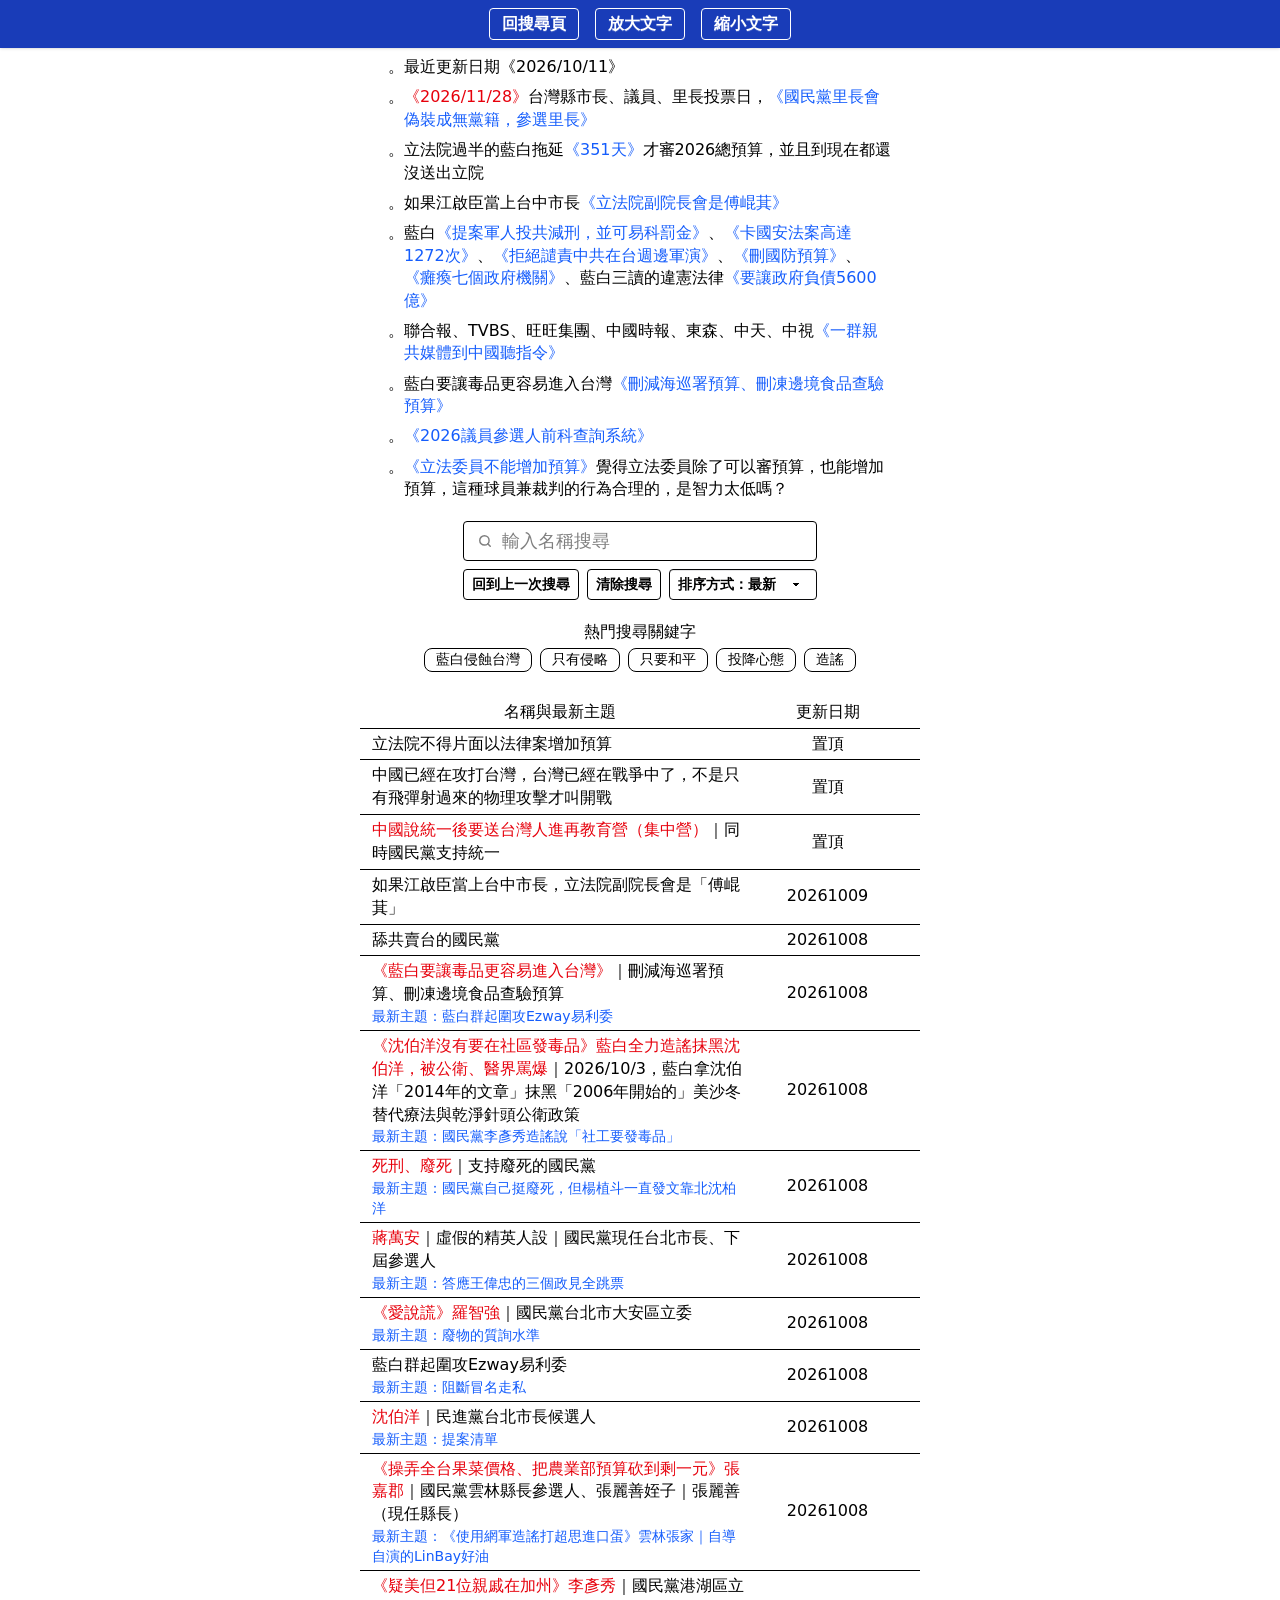
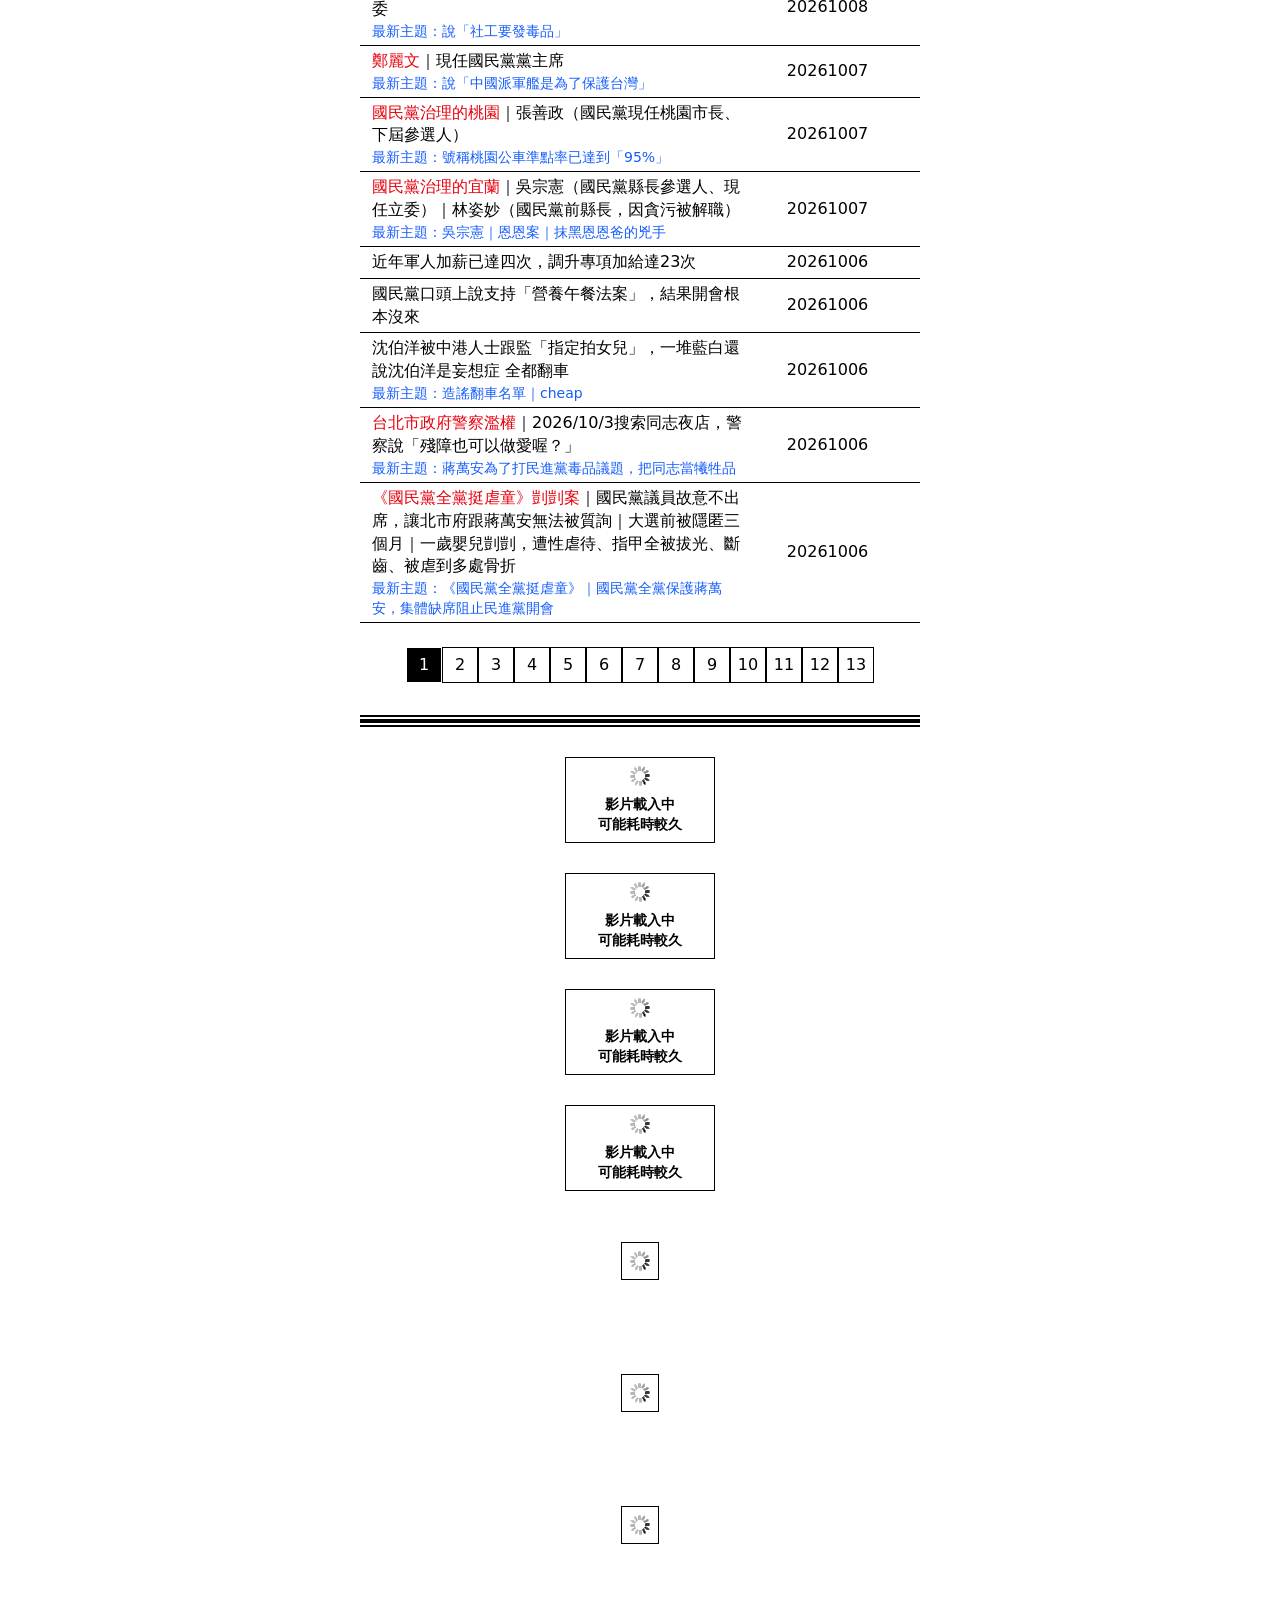
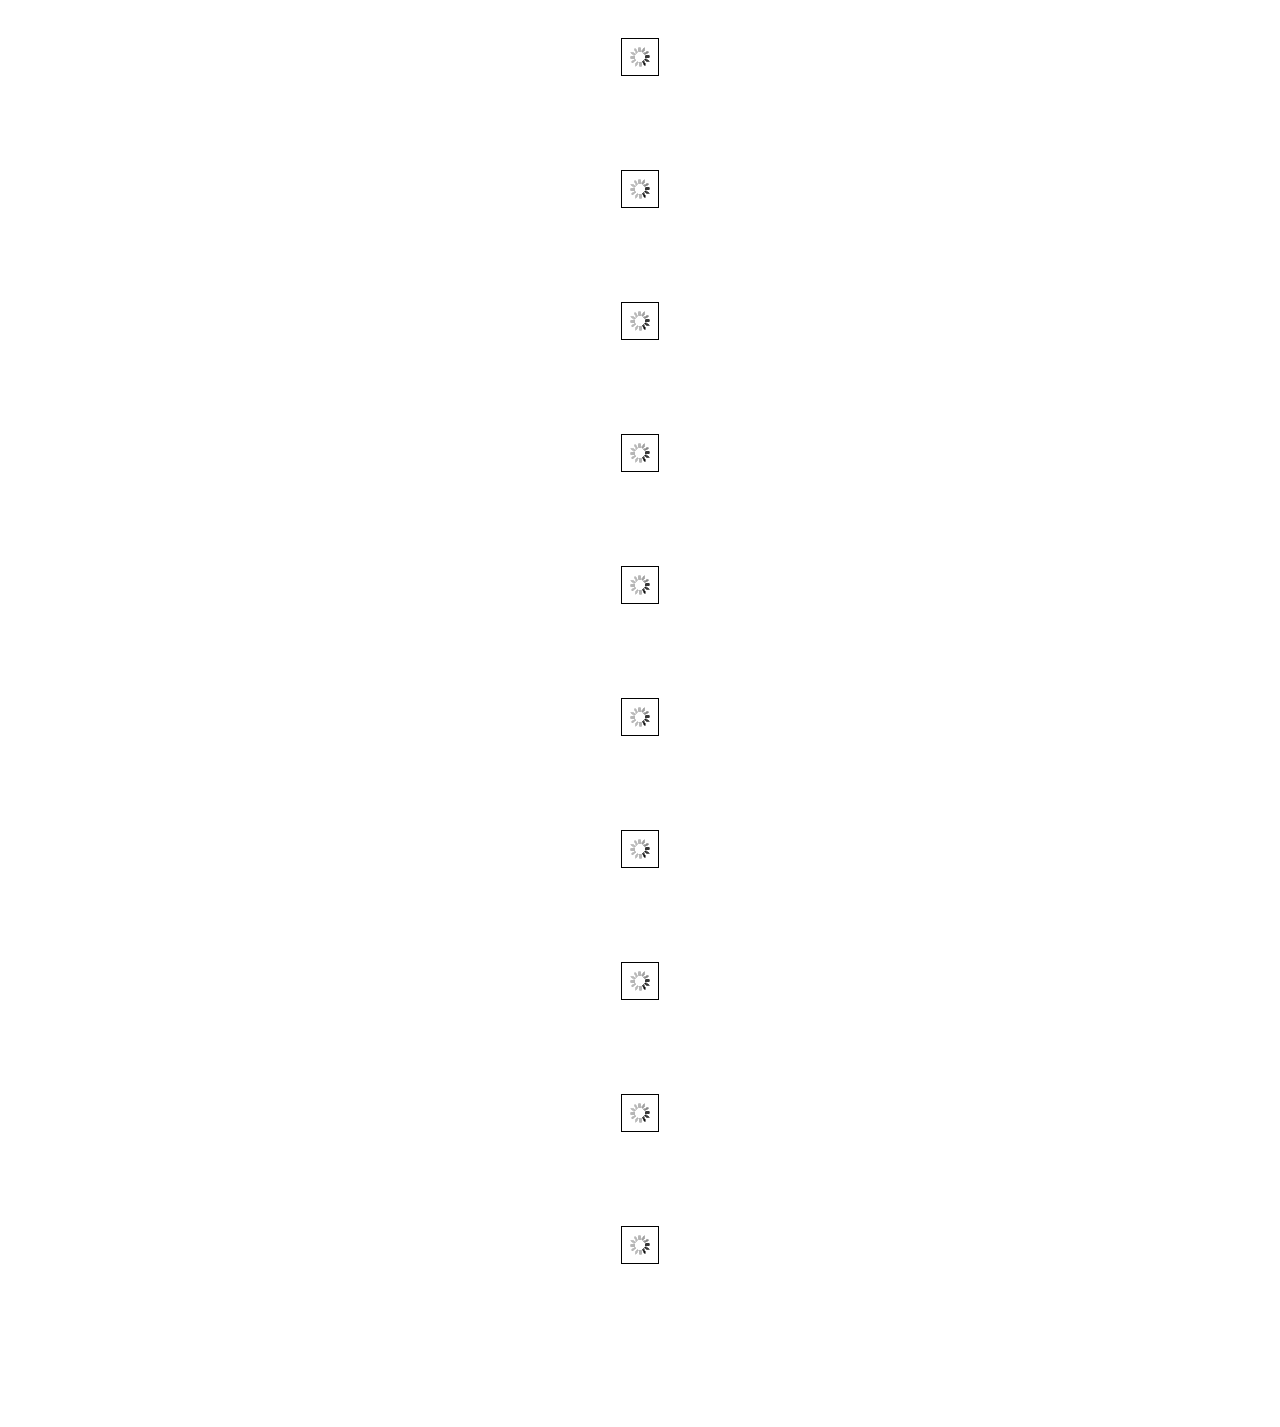
==== commit ecb82ec9: "Add files via upload" ====
--- a/singleFile/index.html
+++ b/singleFile/index.html
@@ -17,13 +17,13 @@
   <meta property="og:description" content="台灣政治人物爭議查詢系統">
   <title>台灣政治人物爭議查詢系統</title>
   
-  <style>@layer properties{@supports (((-webkit-hyphens:none)) and (not (margin-trim:inline))) or ((-moz-orient:inline) and (not (color:rgb(from red r g b)))){*,:before,:after,::backdrop{--tw-rotate-x:initial;--tw-rotate-y:initial;--tw-rotate-z:initial;--tw-skew-x:initial;--tw-skew-y:initial;--tw-border-style:solid;--tw-font-weight:initial;--tw-shadow:0 0 #0000;--tw-shadow-color:initial;--tw-shadow-alpha:100%;--tw-inset-shadow:0 0 #0000;--tw-inset-shadow-color:initial;--tw-inset-shadow-alpha:100%;--tw-ring-color:initial;--tw-ring-shadow:0 0 #0000;--tw-inset-ring-color:initial;--tw-inset-ring-shadow:0 0 #0000;--tw-ring-inset:initial;--tw-ring-offset-width:0px;--tw-ring-offset-color:#fff;--tw-ring-offset-shadow:0 0 #0000;--tw-ease:initial}}}@layer theme{:root,:host{--font-sans:ui-sans-serif, system-ui, sans-serif, "Apple Color Emoji", "Segoe UI Emoji", "Segoe UI Symbol", "Noto Color Emoji";--font-mono:ui-monospace, SFMono-Regular, Menlo, Monaco, Consolas, "Liberation Mono", "Courier New", monospace;--color-red-600:oklch(57.7% .245 27.325);--color-green-200:oklch(92.5% .084 155.995);--color-blue-600:oklch(54.6% .245 262.881);--color-blue-800:oklch(42.4% .199 265.638);--color-black:#000;--color-white:#fff;--spacing:.25rem;--container-xl:36rem;--text-sm:.875rem;--text-sm--line-height:calc(1.25 / .875);--text-base:1rem;--text-base--line-height: 1.5 ;--text-lg:1.125rem;--text-lg--line-height:calc(1.75 / 1.125);--text-xl:1.25rem;--text-xl--line-height:calc(1.75 / 1.25);--text-3xl:1.875rem;--text-3xl--line-height: 1.2 ;--text-8xl:6rem;--text-8xl--line-height:1;--font-weight-light:300;--font-weight-normal:400;--font-weight-black:900;--ease-in-out:cubic-bezier(.4, 0, .2, 1);--default-transition-duration:.15s;--default-transition-timing-function:cubic-bezier(.4, 0, .2, 1);--default-font-family:var(--font-sans);--default-mono-font-family:var(--font-mono)}}@layer base{*,:after,:before,::backdrop{box-sizing:border-box;border:0 solid;margin:0;padding:0}::file-selector-button{box-sizing:border-box;border:0 solid;margin:0;padding:0}html,:host{-webkit-text-size-adjust:100%;tab-size:4;line-height:1.5;font-family:var(--default-font-family,ui-sans-serif, system-ui, sans-serif, "Apple Color Emoji", "Segoe UI Emoji", "Segoe UI Symbol", "Noto Color Emoji");font-feature-settings:var(--default-font-feature-settings,normal);font-variation-settings:var(--default-font-variation-settings,normal);-webkit-tap-highlight-color:transparent}hr{height:0;color:inherit;border-top-width:1px}abbr:where([title]){-webkit-text-decoration:underline dotted;text-decoration:underline dotted}h1,h2,h3,h4,h5,h6{font-size:inherit;font-weight:inherit}a{color:inherit;-webkit-text-decoration:inherit;text-decoration:inherit}b,strong{font-weight:bolder}code,kbd,samp,pre{font-family:var(--default-mono-font-family,ui-monospace, SFMono-Regular, Menlo, Monaco, Consolas, "Liberation Mono", "Courier New", monospace);font-feature-settings:var(--default-mono-font-feature-settings,normal);font-variation-settings:var(--default-mono-font-variation-settings,normal);font-size:1em}small{font-size:80%}sub,sup{vertical-align:baseline;font-size:75%;line-height:0;position:relative}sub{bottom:-.25em}sup{top:-.5em}table{text-indent:0;border-color:inherit;border-collapse:collapse}:-moz-focusring{outline:auto}progress{vertical-align:baseline}summary{display:list-item}ol,ul,menu{list-style:none}img,svg,video,canvas,audio,iframe,embed,object{vertical-align:middle;display:block}img,video{max-width:100%;height:auto}button,input,select,optgroup,textarea{font:inherit;font-feature-settings:inherit;font-variation-settings:inherit;letter-spacing:inherit;color:inherit;opacity:1;background-color:#0000;border-radius:0}::file-selector-button{font:inherit;font-feature-settings:inherit;font-variation-settings:inherit;letter-spacing:inherit;color:inherit;opacity:1;background-color:#0000;border-radius:0}:where(select:is([multiple],[size])) optgroup{font-weight:bolder}:where(select:is([multiple],[size])) optgroup option{padding-inline-start:20px}::file-selector-button{margin-inline-end:4px}::placeholder{opacity:1}@supports (not ((-webkit-appearance:-apple-pay-button))) or (contain-intrinsic-size:1px){::placeholder{color:currentColor}@supports (color:color-mix(in lab,red,red)){::placeholder{color:color-mix(in oklab,currentcolor 50%,transparent)}}}textarea{resize:vertical}::-webkit-search-decoration{-webkit-appearance:none}::-webkit-date-and-time-value{min-height:1lh;text-align:inherit}::-webkit-datetime-edit{display:inline-flex}::-webkit-datetime-edit-fields-wrapper{padding:0}::-webkit-datetime-edit{padding-block:0}::-webkit-datetime-edit-year-field{padding-block:0}::-webkit-datetime-edit-month-field{padding-block:0}::-webkit-datetime-edit-day-field{padding-block:0}::-webkit-datetime-edit-hour-field{padding-block:0}::-webkit-datetime-edit-minute-field{padding-block:0}::-webkit-datetime-edit-second-field{padding-block:0}::-webkit-datetime-edit-millisecond-field{padding-block:0}::-webkit-datetime-edit-meridiem-field{padding-block:0}::-webkit-calendar-picker-indicator{line-height:1}:-moz-ui-invalid{box-shadow:none}button,input:where([type=button],[type=reset],[type=submit]){appearance:button}::file-selector-button{appearance:button}::-webkit-inner-spin-button{height:auto}::-webkit-outer-spin-button{height:auto}[hidden]:where(:not([hidden=until-found])){display:none!important}:where(:root),:root:has(input.theme-controller[value=light]:checked),[data-theme=light]{color-scheme:light;--color-base-100:oklch(100% 0 0);--color-base-200:oklch(98% 0 0);--color-base-300:oklch(95% 0 0);--color-base-content:oklch(21% .006 285.885);--color-primary:oklch(45% .24 277.023);--color-primary-content:oklch(93% .034 272.788);--color-secondary:oklch(65% .241 354.308);--color-secondary-content:oklch(94% .028 342.258);--color-accent:oklch(77% .152 181.912);--color-accent-content:oklch(38% .063 188.416);--color-neutral:oklch(14% .005 285.823);--color-neutral-content:oklch(92% .004 286.32);--color-info:oklch(74% .16 232.661);--color-info-content:oklch(29% .066 243.157);--color-success:oklch(76% .177 163.223);--color-success-content:oklch(37% .077 168.94);--color-warning:oklch(82% .189 84.429);--color-warning-content:oklch(41% .112 45.904);--color-error:oklch(71% .194 13.428);--color-error-content:oklch(27% .105 12.094);--radius-selector:.5rem;--radius-field:.25rem;--radius-box:.5rem;--size-selector:.25rem;--size-field:.25rem;--border:1px;--depth:1;--noise:0}@media(prefers-color-scheme:dark){:root:not([data-theme]){color-scheme:dark;--color-base-100:oklch(25.33% .016 252.42);--color-base-200:oklch(23.26% .014 253.1);--color-base-300:oklch(21.15% .012 254.09);--color-base-content:oklch(97.807% .029 256.847);--color-primary:oklch(58% .233 277.117);--color-primary-content:oklch(96% .018 272.314);--color-secondary:oklch(65% .241 354.308);--color-secondary-content:oklch(94% .028 342.258);--color-accent:oklch(77% .152 181.912);--color-accent-content:oklch(38% .063 188.416);--color-neutral:oklch(14% .005 285.823);--color-neutral-content:oklch(92% .004 286.32);--color-info:oklch(74% .16 232.661);--color-info-content:oklch(29% .066 243.157);--color-success:oklch(76% .177 163.223);--color-success-content:oklch(37% .077 168.94);--color-warning:oklch(82% .189 84.429);--color-warning-content:oklch(41% .112 45.904);--color-error:oklch(71% .194 13.428);--color-error-content:oklch(27% .105 12.094);--radius-selector:.5rem;--radius-field:.25rem;--radius-box:.5rem;--size-selector:.25rem;--size-field:.25rem;--border:1px;--depth:1;--noise:0}}:root:has(input.theme-controller[value=light]:checked),[data-theme=light]{color-scheme:light;--color-base-100:oklch(100% 0 0);--color-base-200:oklch(98% 0 0);--color-base-300:oklch(95% 0 0);--color-base-content:oklch(21% .006 285.885);--color-primary:oklch(45% .24 277.023);--color-primary-content:oklch(93% .034 272.788);--color-secondary:oklch(65% .241 354.308);--color-secondary-content:oklch(94% .028 342.258);--color-accent:oklch(77% .152 181.912);--color-accent-content:oklch(38% .063 188.416);--color-neutral:oklch(14% .005 285.823);--color-neutral-content:oklch(92% .004 286.32);--color-info:oklch(74% .16 232.661);--color-info-content:oklch(29% .066 243.157);--color-success:oklch(76% .177 163.223);--color-success-content:oklch(37% .077 168.94);--color-warning:oklch(82% .189 84.429);--color-warning-content:oklch(41% .112 45.904);--color-error:oklch(71% .194 13.428);--color-error-content:oklch(27% .105 12.094);--radius-selector:.5rem;--radius-field:.25rem;--radius-box:.5rem;--size-selector:.25rem;--size-field:.25rem;--border:1px;--depth:1;--noise:0}:root:has(input.theme-controller[value=dark]:checked),[data-theme=dark]{color-scheme:dark;--color-base-100:oklch(25.33% .016 252.42);--color-base-200:oklch(23.26% .014 253.1);--color-base-300:oklch(21.15% .012 254.09);--color-base-content:oklch(97.807% .029 256.847);--color-primary:oklch(58% .233 277.117);--color-primary-content:oklch(96% .018 272.314);--color-secondary:oklch(65% .241 354.308);--color-secondary-content:oklch(94% .028 342.258);--color-accent:oklch(77% .152 181.912);--color-accent-content:oklch(38% .063 188.416);--color-neutral:oklch(14% .005 285.823);--color-neutral-content:oklch(92% .004 286.32);--color-info:oklch(74% .16 232.661);--color-info-content:oklch(29% .066 243.157);--color-success:oklch(76% .177 163.223);--color-success-content:oklch(37% .077 168.94);--color-warning:oklch(82% .189 84.429);--color-warning-content:oklch(41% .112 45.904);--color-error:oklch(71% .194 13.428);--color-error-content:oklch(27% .105 12.094);--radius-selector:.5rem;--radius-field:.25rem;--radius-box:.5rem;--size-selector:.25rem;--size-field:.25rem;--border:1px;--depth:1;--noise:0}:root{--fx-noise:url("data:image/svg+xml,%3Csvg xmlns='http://www.w3.org/2000/svg' viewBox='0 0 200 200'%3E%3Cfilter id='a'%3E%3CfeTurbulence type='fractalNoise' baseFrequency='1.34' numOctaves='4' stitchTiles='stitch'%3E%3C/feTurbulence%3E%3C/filter%3E%3Crect width='200' height='200' filter='url(%23a)' opacity='0.2'%3E%3C/rect%3E%3C/svg%3E");scrollbar-color:currentColor #0000}@supports (color:color-mix(in lab,red,red)){:root{scrollbar-color:color-mix(in oklch,currentColor 35%,#0000) #0000}}@property --radialprogress{syntax:"<percentage>";inherits:true;initial-value:0%}:root:not(span){overflow:var(--page-overflow)}:root{background:var(--page-scroll-bg,var(--root-bg));--page-scroll-bg-on:linear-gradient(var(--root-bg,#0000), var(--root-bg,#0000)) var(--root-bg,#0000)}@supports (color:color-mix(in lab,red,red)){:root{--page-scroll-bg-on:linear-gradient(var(--root-bg,#0000), var(--root-bg,#0000)) color-mix(in srgb, var(--root-bg,#0000), oklch(0% 0 0) calc(var(--page-has-backdrop,0) * 40%))}}:root{--page-scroll-transition-on:background-color .3s ease-out;transition:var(--page-scroll-transition);scrollbar-gutter:var(--page-scroll-gutter,unset);scrollbar-gutter:if(style(--page-has-scroll: 1): var(--page-scroll-gutter,unset) ; else: unset)}@keyframes set-page-has-scroll{0%,to{--page-has-scroll:1}}:root,[data-theme]{background:var(--page-scroll-bg,var(--root-bg));color:var(--color-base-content)}:where(:root,[data-theme]){--root-bg:var(--color-base-100)}}@layer components;@layer utilities{@layer daisyui.l1.l2.l3{.modal{pointer-events:none;visibility:hidden;width:100%;max-width:none;height:100%;max-height:none;color:inherit;transition:visibility .3s allow-discrete,background-color .3s ease-out,opacity .1s ease-out;overscroll-behavior:contain;z-index:999;scrollbar-gutter:auto;background-color:#0000;place-items:center;margin:0;padding:0;display:grid;position:fixed;inset:0;overflow:clip}.modal::backdrop{display:none}:where(.btn){width:unset}.btn{cursor:pointer;text-align:center;vertical-align:middle;outline-offset:2px;webkit-user-select:none;-webkit-user-select:none;user-select:none;padding-inline:var(--btn-p);color:var(--btn-fg);--tw-prose-links:var(--btn-fg);height:var(--size);font-size:var(--fontsize,.875rem);outline-color:var(--btn-color,var(--color-base-content));background-color:var(--btn-bg);background-size:auto,calc(var(--noise) * 100%);background-image:none,var(--btn-noise);border-width:var(--border);border-style:solid;border-color:var(--btn-border);text-shadow:0 .5px oklch(100% 0 0 / calc(var(--depth) * .15));touch-action:manipulation;box-shadow:0 .5px 0 .5px oklch(100% 0 0 / calc(var(--depth) * 6%)) inset,var(--btn-shadow);--size:calc(var(--size-field,.25rem) * 10);--btn-bg:var(--btn-color,var(--color-base-200));--btn-fg:var(--color-base-content);--btn-p:1rem;--btn-border:var(--btn-bg);border-start-start-radius:var(--join-ss,var(--radius-field));border-start-end-radius:var(--join-se,var(--radius-field));border-end-end-radius:var(--join-ee,var(--radius-field));border-end-start-radius:var(--join-es,var(--radius-field));flex-wrap:nowrap;flex-shrink:0;justify-content:center;align-items:center;gap:.375rem;font-weight:600;transition-property:color,background-color,border-color,box-shadow;transition-duration:.2s;transition-timing-function:cubic-bezier(0,0,.2,1);display:inline-flex}@supports (color:color-mix(in lab,red,red)){.btn{--btn-border:color-mix(in oklab, var(--btn-bg), #000 calc(var(--depth) * 5%))}}.btn{--btn-shadow:0 3px 2px -2px var(--btn-bg), 0 4px 3px -2px var(--btn-bg)}@supports (color:color-mix(in lab,red,red)){.btn{--btn-shadow:0 3px 2px -2px color-mix(in oklab, var(--btn-bg) calc(var(--depth) * 30%), #0000), 0 4px 3px -2px color-mix(in oklab, var(--btn-bg) calc(var(--depth) * 30%), #0000)}}.btn{--btn-noise:var(--fx-noise)}@media(hover:hover){.btn:hover{--btn-bg:var(--btn-color,var(--color-base-200))}@supports (color:color-mix(in lab,red,red)){.btn:hover{--btn-bg:color-mix(in oklab, var(--btn-color,var(--color-base-200)), #000 7%)}}}.btn:focus-visible,.btn:has(:focus-visible){isolation:isolate;outline-width:2px;outline-style:solid}.btn:active:not(.btn-active){--btn-bg:var(--btn-color,var(--color-base-200));translate:0 .5px}@supports (color:color-mix(in lab,red,red)){.btn:active:not(.btn-active){--btn-bg:color-mix(in oklab, var(--btn-color,var(--color-base-200)), #000 5%)}}.btn:active:not(.btn-active){--btn-border:var(--btn-color,var(--color-base-200))}@supports (color:color-mix(in lab,red,red)){.btn:active:not(.btn-active){--btn-border:color-mix(in oklab, var(--btn-color,var(--color-base-200)), #000 7%)}}.btn:active:not(.btn-active){--btn-shadow:0 0 0 0 oklch(0% 0 0/0), 0 0 0 0 oklch(0% 0 0/0)}.btn:is(input[type=checkbox],input[type=radio]){appearance:none}.btn:is(input[type=checkbox],input[type=radio])[aria-label]:after{--tw-content:attr(aria-label);content:var(--tw-content)}.btn:where(input:checked:not(.filter .btn)){--btn-color:var(--color-primary);--btn-fg:var(--color-primary-content);isolation:isolate}.loading{pointer-events:none;aspect-ratio:1;vertical-align:middle;width:calc(var(--size-selector,.25rem) * 6);background-color:currentColor;display:inline-block;-webkit-mask-image:url("data:image/svg+xml,%3Csvg width='24' height='24' stroke='black' viewBox='0 0 24 24' xmlns='http://www.w3.org/2000/svg'%3E%3Cg transform-origin='center'%3E%3Ccircle cx='12' cy='12' r='9.5' fill='none' stroke-width='3' stroke-linecap='round'%3E%3CanimateTransform attributeName='transform' type='rotate' from='0 12 12' to='360 12 12' dur='2s' repeatCount='indefinite'/%3E%3Canimate attributeName='stroke-dasharray' values='0,150;42,150;42,150' keyTimes='0;0.475;1' dur='1.5s' repeatCount='indefinite'/%3E%3Canimate attributeName='stroke-dashoffset' values='0;-16;-59' keyTimes='0;0.475;1' dur='1.5s' repeatCount='indefinite'/%3E%3C/circle%3E%3C/g%3E%3C/svg%3E");mask-image:url("data:image/svg+xml,%3Csvg width='24' height='24' stroke='black' viewBox='0 0 24 24' xmlns='http://www.w3.org/2000/svg'%3E%3Cg transform-origin='center'%3E%3Ccircle cx='12' cy='12' r='9.5' fill='none' stroke-width='3' stroke-linecap='round'%3E%3CanimateTransform attributeName='transform' type='rotate' from='0 12 12' to='360 12 12' dur='2s' repeatCount='indefinite'/%3E%3Canimate attributeName='stroke-dasharray' values='0,150;42,150;42,150' keyTimes='0;0.475;1' dur='1.5s' repeatCount='indefinite'/%3E%3Canimate attributeName='stroke-dashoffset' values='0;-16;-59' keyTimes='0;0.475;1' dur='1.5s' repeatCount='indefinite'/%3E%3C/circle%3E%3C/g%3E%3C/svg%3E");-webkit-mask-position:50%;mask-position:50%;-webkit-mask-size:100%;mask-size:100%;-webkit-mask-repeat:no-repeat;mask-repeat:no-repeat}.list{flex-direction:column;font-size:.875rem;display:flex}.list .list-row{--list-grid-cols:minmax(0, auto) 1fr;border-radius:var(--radius-box);word-break:break-word;grid-auto-flow:column;grid-template-columns:var(--list-grid-cols);gap:1rem;padding:1rem;display:grid;position:relative}:is(.list>:not(:last-child).list-row,.list>:not(:last-child) .list-row):after{content:"";border-bottom:var(--border) solid;inset-inline:var(--radius-box);border-color:var(--color-base-content);position:absolute;bottom:0}@supports (color:color-mix(in lab,red,red)){:is(.list>:not(:last-child).list-row,.list>:not(:last-child) .list-row):after{border-color:color-mix(in oklab,var(--color-base-content) 5%,transparent)}}.input{cursor:text;border:var(--border) solid #0000;appearance:none;background-color:var(--color-base-100);vertical-align:middle;white-space:nowrap;width:clamp(3rem,20rem,100%);height:var(--size);font-size:max(var(--font-size,.875rem),.875rem);touch-action:manipulation;border-color:var(--input-color);box-shadow:0 1px var(--input-color) inset,0 -1px oklch(100% 0 0 / calc(var(--depth) * .1)) inset;border-start-start-radius:var(--join-ss,var(--radius-field));border-start-end-radius:var(--join-se,var(--radius-field));border-end-end-radius:var(--join-ee,var(--radius-field));border-end-start-radius:var(--join-es,var(--radius-field));flex-shrink:1;align-items:center;gap:.5rem;padding-inline:.75rem;display:inline-flex;position:relative}@supports (color:color-mix(in lab,red,red)){.input{box-shadow:0 1px color-mix(in oklab,var(--input-color) calc(var(--depth) * 10%),#0000) inset,0 -1px oklch(100% 0 0 / calc(var(--depth) * .1)) inset}}.input{--size:calc(var(--size-field,.25rem) * 10);--input-color:var(--color-base-content)}@supports (color:color-mix(in lab,red,red)){.input{--input-color:color-mix(in oklab, var(--color-base-content) 20%, #0000)}}.input:where(input){display:inline-flex}.input :where(input){appearance:none;background-color:#0000;border:none;width:100%;height:100%;display:inline-flex}.input :where(input):focus,.input :where(input):focus-within{--tw-outline-style:none;outline-style:none}@media(forced-colors:active){.input :where(input):focus,.input :where(input):focus-within{outline-offset:2px;outline:2px solid #0000}}.input :where(input[type=url]),.input :where(input[type=email]){direction:ltr}.input :where(input[type=date]){display:inline-flex}.input:focus,.input:focus-within{--input-color:var(--color-base-content);box-shadow:0 1px var(--input-color)}@supports (color:color-mix(in lab,red,red)){.input:focus,.input:focus-within{box-shadow:0 1px color-mix(in oklab,var(--input-color) calc(var(--depth) * 10%),#0000)}}.input:focus,.input:focus-within{outline:2px solid var(--input-color);outline-offset:2px;isolation:isolate}@media(pointer:coarse){@supports (-webkit-touch-callout:none){.input:focus,.input:focus-within{--font-size:1rem}}}.input:has(>input[disabled]),.input:is(:disabled,[disabled]),fieldset:disabled .input{cursor:not-allowed;border-color:var(--color-base-200);background-color:var(--color-base-200);color:var(--color-base-content)}@supports (color:color-mix(in lab,red,red)){.input:has(>input[disabled]),.input:is(:disabled,[disabled]),fieldset:disabled .input{color:color-mix(in oklab,var(--color-base-content) 40%,transparent)}}:is(.input:has(>input[disabled]),.input:is(:disabled,[disabled]),fieldset:disabled .input)::placeholder{color:var(--color-base-content)}@supports (color:color-mix(in lab,red,red)){:is(.input:has(>input[disabled]),.input:is(:disabled,[disabled]),fieldset:disabled .input)::placeholder{color:color-mix(in oklab,var(--color-base-content) 20%,transparent)}}.input:has(>input[disabled]),.input:is(:disabled,[disabled]),fieldset:disabled .input{box-shadow:none}.input:has(>input[disabled])>input[disabled]{cursor:not-allowed}.input::-webkit-date-and-time-value{text-align:inherit}.input[type=number]::-webkit-inner-spin-button{margin-block:-.75rem;margin-inline-end:-.75rem}.input::-webkit-calendar-picker-indicator{position:absolute;inset-inline-end:.75em}.input:has(>input[type=date]) :where(input[type=date]){webkit-appearance:none;appearance:none;display:inline-flex}.input:has(>input[type=date]) input[type=date]::-webkit-calendar-picker-indicator{cursor:pointer;width:1em;height:1em;position:absolute;inset-inline-end:.75em}.select{border:var(--border) solid #0000;appearance:none;background-color:var(--color-base-100);vertical-align:middle;width:clamp(3rem,20rem,100%);height:var(--size);touch-action:manipulation;white-space:nowrap;text-overflow:ellipsis;box-shadow:0 1px var(--input-color) inset,0 -1px oklch(100% 0 0 / calc(var(--depth) * .1)) inset;background-image:linear-gradient(45deg,#0000 50%,currentColor 50%),linear-gradient(135deg,currentColor 50%,#0000 50%);background-position:calc(100% - 20px) calc(1px + 50%),calc(100% - 16.1px) calc(1px + 50%);background-repeat:no-repeat;background-size:4px 4px,4px 4px;border-start-start-radius:var(--join-ss,var(--radius-field));border-start-end-radius:var(--join-se,var(--radius-field));border-end-end-radius:var(--join-ee,var(--radius-field));border-end-start-radius:var(--join-es,var(--radius-field));flex-shrink:1;align-items:center;gap:.375rem;padding-inline:.75rem 1.75rem;font-size:.875rem;display:inline-flex;position:relative;overflow:hidden}@supports (color:color-mix(in lab,red,red)){.select{box-shadow:0 1px color-mix(in oklab,var(--input-color) calc(var(--depth) * 10%),#0000) inset,0 -1px oklch(100% 0 0 / calc(var(--depth) * .1)) inset}}.select{border-color:var(--input-color);--input-color:var(--color-base-content)}@supports (color:color-mix(in lab,red,red)){.select{--input-color:color-mix(in oklab, var(--color-base-content) 20%, #0000)}}.select{--size:calc(var(--size-field,.25rem) * 10)}[dir=rtl] .select{background-position:12px calc(1px + 50%),16px calc(1px + 50%)}[dir=rtl] .select::picker(select){translate:.5rem}[dir=rtl] .select select::picker(select){translate:.5rem}.select[multiple]{background-image:none;height:auto;padding-block:.75rem;padding-inline-end:.75rem;overflow:auto}.select select{appearance:none;width:calc(100% + 2.75rem);height:calc(100% - calc(var(--border) * 2));background:inherit;border-radius:inherit;border-style:none;align-items:center;margin-inline:-.75rem -1.75rem;padding-inline:.75rem 1.75rem}.select select:focus,.select select:focus-within{--tw-outline-style:none;outline-style:none}@media(forced-colors:active){.select select:focus,.select select:focus-within{outline-offset:2px;outline:2px solid #0000}}.select select:not(:last-child){background-image:none;margin-inline-end:-1.375rem}.select:focus,.select:focus-within{--input-color:var(--color-base-content);box-shadow:0 1px var(--input-color)}@supports (color:color-mix(in lab,red,red)){.select:focus,.select:focus-within{box-shadow:0 1px color-mix(in oklab,var(--input-color) calc(var(--depth) * 10%),#0000)}}.select:focus,.select:focus-within{outline:2px solid var(--input-color);outline-offset:2px;isolation:isolate}.select:has(>select[disabled]),.select:is(:disabled,[disabled]),fieldset:disabled .select{cursor:not-allowed;border-color:var(--color-base-200);background-color:var(--color-base-200);color:var(--color-base-content)}@supports (color:color-mix(in lab,red,red)){.select:has(>select[disabled]),.select:is(:disabled,[disabled]),fieldset:disabled .select{color:color-mix(in oklab,var(--color-base-content) 40%,transparent)}}:is(.select:has(>select[disabled]),.select:is(:disabled,[disabled]),fieldset:disabled .select)::placeholder{color:var(--color-base-content)}@supports (color:color-mix(in lab,red,red)){:is(.select:has(>select[disabled]),.select:is(:disabled,[disabled]),fieldset:disabled .select)::placeholder{color:color-mix(in oklab,var(--color-base-content) 20%,transparent)}}.select:has(>select[disabled])>select[disabled]{cursor:not-allowed}@supports (appearance:base-select){.select,.select select{appearance:base-select}:is(.select,.select select)::picker(select){appearance:base-select}}:is(.select,.select select)::picker(select){color:inherit;border:var(--border) solid var(--color-base-200);border-radius:var(--radius-box);background-color:inherit;max-height:min(24rem,70dvh);box-shadow:0 2px calc(var(--depth) * 3px) -2px #0003;box-shadow:0 20px 25px -5px rgb(0 0 0/calc(var(--depth) * .1)),0 8px 10px -6px rgb(0 0 0/calc(var(--depth) * .1));margin-block:.5rem;margin-inline:.5rem;padding:.5rem;translate:-.5rem}:is(.select,.select select)::picker-icon{display:none}:is(.select,.select select) optgroup{padding-top:.5em}:is(.select,.select select) optgroup option:first-child{margin-top:.5em}:is(.select,.select select) option{border-radius:var(--radius-field);white-space:normal;padding-block:.375rem;padding-inline:.75rem;transition-property:color,background-color;transition-duration:.2s;transition-timing-function:cubic-bezier(0,0,.2,1)}:is(.select,.select select) option:not(:disabled):hover,:is(.select,.select select) option:not(:disabled):focus-visible{cursor:pointer;background-color:var(--color-base-content)}@supports (color:color-mix(in lab,red,red)){:is(.select,.select select) option:not(:disabled):hover,:is(.select,.select select) option:not(:disabled):focus-visible{background-color:color-mix(in oklab,var(--color-base-content) 10%,transparent)}}:is(.select,.select select) option:not(:disabled):hover,:is(.select,.select select) option:not(:disabled):focus-visible{--tw-outline-style:none;outline-style:none}@media(forced-colors:active){:is(.select,.select select) option:not(:disabled):hover,:is(.select,.select select) option:not(:disabled):focus-visible{outline-offset:2px;outline:2px solid #0000}}:is(.select,.select select) option:not(:disabled):active{background-color:var(--color-neutral);color:var(--color-neutral-content);box-shadow:0 2px calc(var(--depth) * 3px) -2px var(--color-neutral)}.stats{border-radius:var(--radius-box);grid-auto-flow:column;display:inline-grid;position:relative;overflow-x:auto}.badge{border-radius:var(--radius-selector);vertical-align:middle;color:var(--badge-fg);border:var(--border) solid var(--badge-color,var(--color-base-200));background-size:auto,calc(var(--noise) * 100%);background-image:none,var(--fx-noise);background-color:var(--badge-bg);--badge-bg:var(--badge-color,var(--color-base-100));--badge-fg:var(--color-base-content);--size:calc(var(--size-selector,.25rem) * 6);width:fit-content;height:var(--size);padding-inline:calc(var(--size) / 2 - var(--border));justify-content:center;align-items:center;gap:.5rem;font-size:.875rem;display:inline-flex}.chat{--mask-chat:url("data:image/svg+xml,%3csvg width='13' height='13' xmlns='http://www.w3.org/2000/svg'%3e%3cpath fill='black' d='M0 11.5004C0 13.0004 2 13.0004 2 13.0004H12H13V0.00036329L12.5 0C12.5 0 11.977 2.09572 11.8581 2.50033C11.6075 3.35237 10.9149 4.22374 9 5.50036C6 7.50036 0 10.0004 0 11.5004Z'/%3e%3c/svg%3e");grid-auto-rows:min-content;column-gap:.75rem;padding-block:.25rem;display:grid}.link{cursor:pointer;text-decoration-line:underline}.link:focus{--tw-outline-style:none;outline-style:none}@media(forced-colors:active){.link:focus{outline-offset:2px;outline:2px solid #0000}}.link:focus-visible{outline-offset:2px;outline:2px solid}}@layer daisyui.l1.l2{.modal.modal-open,.modal[open],.modal:target,.modal-toggle:checked+.modal{pointer-events:auto;visibility:visible;opacity:1;transition:visibility 0s allow-discrete,background-color .3s ease-out,opacity .1s ease-out;background-color:#0006}:is(.modal.modal-open,.modal[open],.modal:target,.modal-toggle:checked+.modal) .modal-box{opacity:1;translate:0;scale:1}:root:has(:is(.modal.modal-open,.modal[open],.modal:target,.modal-toggle:checked+.modal)){--page-has-backdrop:1;--page-overflow:hidden;--page-scroll-bg:var(--page-scroll-bg-on);--page-scroll-gutter:stable;--page-scroll-transition:var(--page-scroll-transition-on);animation:forwards set-page-has-scroll;animation-timeline:scroll()}@starting-style{.modal.modal-open,.modal[open],.modal:target,.modal-toggle:checked+.modal{opacity:0}}.btn:disabled:not(.btn-link,.btn-ghost){background-color:var(--color-base-content)}@supports (color:color-mix(in lab,red,red)){.btn:disabled:not(.btn-link,.btn-ghost){background-color:color-mix(in oklab,var(--color-base-content) 10%,transparent)}}.btn:disabled:not(.btn-link,.btn-ghost){box-shadow:none}.btn:disabled{pointer-events:none;--btn-border:#0000;--btn-noise:none;--btn-fg:var(--color-base-content)}@supports (color:color-mix(in lab,red,red)){.btn:disabled{--btn-fg:color-mix(in oklch, var(--color-base-content) 20%, #0000)}}.btn[disabled]:not(.btn-link,.btn-ghost){background-color:var(--color-base-content)}@supports (color:color-mix(in lab,red,red)){.btn[disabled]:not(.btn-link,.btn-ghost){background-color:color-mix(in oklab,var(--color-base-content) 10%,transparent)}}.btn[disabled]:not(.btn-link,.btn-ghost){box-shadow:none}.btn[disabled]{pointer-events:none;--btn-border:#0000;--btn-noise:none;--btn-fg:var(--color-base-content)}@supports (color:color-mix(in lab,red,red)){.btn[disabled]{--btn-fg:color-mix(in oklch, var(--color-base-content) 20%, #0000)}}.list .list-row:has(.list-col-grow:first-child){--list-grid-cols:1fr}.list .list-row:has(.list-col-grow:nth-child(2)){--list-grid-cols:minmax(0, auto) 1fr}.list .list-row:has(.list-col-grow:nth-child(3)){--list-grid-cols:minmax(0, auto) minmax(0, auto) 1fr}.list .list-row:has(.list-col-grow:nth-child(4)){--list-grid-cols:minmax(0, auto) minmax(0, auto) minmax(0, auto) 1fr}.list .list-row:has(.list-col-grow:nth-child(5)){--list-grid-cols:minmax(0, auto) minmax(0, auto) minmax(0, auto) minmax(0, auto) 1fr}.list .list-row:has(.list-col-grow:nth-child(6)){--list-grid-cols:minmax(0, auto) minmax(0, auto) minmax(0, auto) minmax(0, auto) minmax(0, auto) 1fr}.list .list-row>*{grid-row-start:1}.badge-outline{color:var(--badge-color);--badge-bg:#0000;background-image:none;border-color:currentColor}.btn-sm{--fontsize:.75rem;--btn-p:.75rem;--size:calc(var(--size-field,.25rem) * 8)}.select-neutral,.select-neutral:focus,.select-neutral:focus-within{--input-color:var(--color-neutral)}}.prose :where(a.btn:not(.btn-link)):not(:where([class~=not-prose],[class~=not-prose] *)){text-decoration-line:none}.fixed{position:fixed}.relative{position:relative}.start{inset-inline-start:var(--spacing)}.end{inset-inline-end:var(--spacing)}.z-10{z-index:10}.m-1{margin:calc(var(--spacing) * 1)}.m-2{margin:calc(var(--spacing) * 2)}.mx-1{margin-inline:calc(var(--spacing) * 1)}.mx-2{margin-inline:calc(var(--spacing) * 2)}.mx-4{margin-inline:calc(var(--spacing) * 4)}.mx-auto{margin-inline:auto}.my-1{margin-block:calc(var(--spacing) * 1)}.my-2{margin-block:calc(var(--spacing) * 2)}.my-3{margin-block:calc(var(--spacing) * 3)}.my-4{margin-block:calc(var(--spacing) * 4)}.my-6{margin-block:calc(var(--spacing) * 6)}.mt-1{margin-top:calc(var(--spacing) * 1)}.mt-2{margin-top:calc(var(--spacing) * 2)}.mt-4{margin-top:calc(var(--spacing) * 4)}.mt-5{margin-top:calc(var(--spacing) * 5)}.mt-6{margin-top:calc(var(--spacing) * 6)}.mr-2{margin-right:calc(var(--spacing) * 2)}.mr-4{margin-right:calc(var(--spacing) * 4)}.mb-2{margin-bottom:calc(var(--spacing) * 2)}.mb-4{margin-bottom:calc(var(--spacing) * 4)}.mb-5{margin-bottom:calc(var(--spacing) * 5)}.block{display:block}.flex{display:flex}.inline{display:inline}.inline-block{display:inline-block}.inline-flex{display:inline-flex}.h-12{height:calc(var(--spacing) * 12)}.h-\[1em\]{height:1em}.h-\[200px\]{height:200px}.h-full{height:100%}.h-min{height:min-content}.h-screen{height:100vh}.max-h-dvh{max-height:100dvh}.max-h-full{max-height:100%}.min-h-\[100px\]{min-height:100px}.w-1\/4{width:25%}.w-3\/4{width:75%}.w-3\/10{width:30%}.w-7\/10{width:70%}.w-\[148px\]{width:148px}.w-\[150px\]{width:150px}.w-full{width:100%}.max-w-\[90\%\]{max-width:90%}.max-w-\[200px\]{max-width:200px}.max-w-\[400px\]{max-width:400px}.max-w-full{max-width:100%}.max-w-xl{max-width:var(--container-xl)}.flex-1{flex:1}.grow{flex-grow:1}.transform{transform:var(--tw-rotate-x,) var(--tw-rotate-y,) var(--tw-rotate-z,) var(--tw-skew-x,) var(--tw-skew-y,)}.resize{resize:both}.flex-col{flex-direction:column}.items-center{align-items:center}.justify-center{justify-content:center}.overflow-x-auto{overflow-x:auto}.overflow-y-auto{overflow-y:auto}.border,.border-1{border-style:var(--tw-border-style);border-width:1px}.border-b-1{border-bottom-style:var(--tw-border-style);border-bottom-width:1px}.border-black{border-color:var(--color-black)}.bg-blue-800{background-color:var(--color-blue-800)}.bg-primary{background-color:var(--color-primary)}.bg-white{background-color:var(--color-white)}.p-1{padding:calc(var(--spacing) * 1)}.p-2{padding:calc(var(--spacing) * 2)}.p-5{padding:calc(var(--spacing) * 5)}.px-2{padding-inline:calc(var(--spacing) * 2)}.px-3{padding-inline:calc(var(--spacing) * 3)}.px-4{padding-inline:calc(var(--spacing) * 4)}.px-6{padding-inline:calc(var(--spacing) * 6)}.py-1{padding-block:calc(var(--spacing) * 1)}.py-2{padding-block:calc(var(--spacing) * 2)}.pt-1{padding-top:calc(var(--spacing) * 1)}.pt-4{padding-top:calc(var(--spacing) * 4)}.pt-5{padding-top:calc(var(--spacing) * 5)}.pb-1{padding-bottom:calc(var(--spacing) * 1)}.pb-2{padding-bottom:calc(var(--spacing) * 2)}.pb-3{padding-bottom:calc(var(--spacing) * 3)}.pb-4{padding-bottom:calc(var(--spacing) * 4)}.pb-16{padding-bottom:calc(var(--spacing) * 16)}.pb-\[100px\]{padding-bottom:100px}.pl-1{padding-left:calc(var(--spacing) * 1)}.text-center{text-align:center}.text-left{text-align:left}.text-right{text-align:right}.text-3xl{font-size:var(--text-3xl);line-height:var(--tw-leading,var(--text-3xl--line-height))}.text-8xl{font-size:var(--text-8xl);line-height:var(--tw-leading,var(--text-8xl--line-height))}.text-base{font-size:var(--text-base);line-height:var(--tw-leading,var(--text-base--line-height))}.text-lg{font-size:var(--text-lg);line-height:var(--tw-leading,var(--text-lg--line-height))}.text-sm{font-size:var(--text-sm);line-height:var(--tw-leading,var(--text-sm--line-height))}.text-xl{font-size:var(--text-xl);line-height:var(--tw-leading,var(--text-xl--line-height))}.font-black{--tw-font-weight:var(--font-weight-black);font-weight:var(--font-weight-black)}.font-light{--tw-font-weight:var(--font-weight-light);font-weight:var(--font-weight-light)}.font-normal{--tw-font-weight:var(--font-weight-normal);font-weight:var(--font-weight-normal)}.break-words{overflow-wrap:break-word}.break-all{word-break:break-all}.text-black{color:var(--color-black)}.text-blue-600{color:var(--color-blue-600)}.text-red-600{color:var(--color-red-600)}.text-white{color:var(--color-white)}.opacity-50{opacity:.5}.shadow-sm{--tw-shadow:0 1px 3px 0 var(--tw-shadow-color,#0000001a), 0 1px 2px -1px var(--tw-shadow-color,#0000001a);box-shadow:var(--tw-inset-shadow),var(--tw-inset-ring-shadow),var(--tw-ring-offset-shadow),var(--tw-ring-shadow),var(--tw-shadow)}.transition{transition-property:color,background-color,border-color,outline-color,text-decoration-color,fill,stroke,--tw-gradient-from,--tw-gradient-via,--tw-gradient-to,opacity,box-shadow,transform,translate,scale,rotate,filter,-webkit-backdrop-filter,backdrop-filter,display,content-visibility,overlay,pointer-events;transition-timing-function:var(--tw-ease,var(--default-transition-timing-function));transition-duration:var(--tw-duration,var(--default-transition-duration))}.ease-in-out{--tw-ease:var(--ease-in-out);transition-timing-function:var(--ease-in-out)}@layer daisyui.l1{.btn-outline:not(.btn-active,:hover,:active:focus,:focus-visible,input:checked:not(.filter .btn),:disabled,[disabled],.btn-disabled){--btn-shadow:"";--btn-bg:#0000;--btn-fg:var(--btn-color);--btn-border:var(--btn-color);--btn-noise:none}@media(hover:none){.btn-outline:not(.btn-active,:active,:focus-visible,input:checked:not(.filter .btn)):hover{--btn-shadow:"";--btn-bg:#0000;--btn-fg:var(--btn-color);--btn-border:var(--btn-color);--btn-noise:none}}}.select-none{-webkit-user-select:none;user-select:none}@media(hover:hover){.hover\:cursor-pointer:hover{cursor:pointer}.hover\:text-\[\#C9EFD7\]:hover{color:#c9efd7}.hover\:text-blue-600:hover{color:var(--color-blue-600)}.hover\:text-green-200:hover{color:var(--color-green-200)}.hover\:underline:hover{text-decoration-line:underline}}}:root{color:#000;color-scheme:light only;background-color:#fff}@media(prefers-color-scheme:dark){:root{color:#000;background-color:#fff}}body{background-color:inherit;color:inherit}.tablerow:hover{cursor:pointer;color:#00f}.tablerow:hover div{text-decoration:underline}.imgloading{padding:calc(var(--spacing) * 2);border-style:var(--tw-border-style);border-width:1px}details summary:before{content:"►";color:var(--before-arrow-color,black)}details:open summary:before{content:"▼";color:var(--before-arrow-color,black)}.topic-a{border-color:var(--color-primary);color:var(--color-primary);background-color:#fff}.topic-a:hover{background-color:var(--color-primary);color:#fff}video,img,a,button{-webkit-user-select:none;user-select:none}.loader{color:var(--text-color);font-size:32px;font-weight:400;display:inline-block;position:relative}.loader:before{content:"";animation:5s linear infinite alternate print}.loader:after{content:"";opacity:.8;background:currentColor;width:2px;height:1.3em;animation:1s steps(2,end) infinite blink;position:absolute;top:50%;right:-4px;transform:translateY(-45%)}@keyframes blink{0%{visibility:hidden}to{visibility:visible}}@keyframes print{0%{content:"讀"}10%{content:"讀取"}20%{content:"讀取中"}30%{content:"讀取中."}40%{content:"讀取中.."}50%{content:"讀取中..."}60%{content:"讀取中...."}70%{content:"讀取中....."}80%{content:"讀取中......"}90%,to{content:"讀取中......."}}.loading{text-indent:-9999em;border-radius:50%;width:1em;height:1em;font-size:10px;animation:1.1s infinite mulShdSpin;position:relative;transform:translateZ(0)}@keyframes mulShdSpin{0%,to{box-shadow:0 -2.6em #fff,1.8em -1.8em #fff3,2.5em 0 #fff3,1.75em 1.75em #fff3,0 2.5em #fff3,-1.8em 1.8em #fff3,-2.6em 0 #ffffff80,-1.8em -1.8em #ffffffb3}12.5%{box-shadow:0 -2.6em #ffffffb3,1.8em -1.8em #fff,2.5em 0 #fff3,1.75em 1.75em #fff3,0 2.5em #fff3,-1.8em 1.8em #fff3,-2.6em 0 #fff3,-1.8em -1.8em #ffffff80}25%{box-shadow:0 -2.6em #ffffff80,1.8em -1.8em #ffffffb3,2.5em 0 #fff,1.75em 1.75em #fff3,0 2.5em #fff3,-1.8em 1.8em #fff3,-2.6em 0 #fff3,-1.8em -1.8em #fff3}37.5%{box-shadow:0 -2.6em #fff3,1.8em -1.8em #ffffff80,2.5em 0 #ffffffb3,1.75em 1.75em #fff,0 2.5em #fff3,-1.8em 1.8em #fff3,-2.6em 0 #fff3,-1.8em -1.8em #fff3}50%{box-shadow:0 -2.6em #fff3,1.8em -1.8em #fff3,2.5em 0 #ffffff80,1.75em 1.75em #ffffffb3,0 2.5em #fff,-1.8em 1.8em #fff3,-2.6em 0 #fff3,-1.8em -1.8em #fff3}62.5%{box-shadow:0 -2.6em #fff3,1.8em -1.8em #fff3,2.5em 0 #fff3,1.75em 1.75em #ffffff80,0 2.5em #ffffffb3,-1.8em 1.8em #fff,-2.6em 0 #fff3,-1.8em -1.8em #fff3}75%{box-shadow:0 -2.6em #fff3,1.8em -1.8em #fff3,2.5em 0 #fff3,1.75em 1.75em #fff3,0 2.5em #ffffff80,-1.8em 1.8em #ffffffb3,-2.6em 0 #fff,-1.8em -1.8em #fff3}87.5%{box-shadow:0 -2.6em #fff3,1.8em -1.8em #fff3,2.5em 0 #fff3,1.75em 1.75em #fff3,0 2.5em #fff3,-1.8em 1.8em #ffffff80,-2.6em 0 #ffffffb3,-1.8em -1.8em #fff}}@keyframes rating{0%,40%{filter:brightness(1.05)contrast(1.05);scale:1.1}}@keyframes dropdown{0%{opacity:0}}@keyframes radio{0%{padding:5px}50%{padding:3px}}@keyframes toast{0%{opacity:0;scale:.9}to{opacity:1;scale:1}}@keyframes rotator{89.9999%,to{--first-item-position:0 0%}90%,99.9999%{--first-item-position:0 calc(var(--items) * 100%)}to{translate:0 -100%}}@keyframes skeleton{0%{background-position:150%}to{background-position:-50%}}@keyframes menu{0%{opacity:0}}@keyframes progress{50%{background-position-x:-115%}}@property --tw-rotate-x{syntax:"*";inherits:false}@property --tw-rotate-y{syntax:"*";inherits:false}@property --tw-rotate-z{syntax:"*";inherits:false}@property --tw-skew-x{syntax:"*";inherits:false}@property --tw-skew-y{syntax:"*";inherits:false}@property --tw-border-style{syntax:"*";inherits:false;initial-value:solid}@property --tw-font-weight{syntax:"*";inherits:false}@property --tw-shadow{syntax:"*";inherits:false;initial-value:0 0 #0000}@property --tw-shadow-color{syntax:"*";inherits:false}@property --tw-shadow-alpha{syntax:"<percentage>";inherits:false;initial-value:100%}@property --tw-inset-shadow{syntax:"*";inherits:false;initial-value:0 0 #0000}@property --tw-inset-shadow-color{syntax:"*";inherits:false}@property --tw-inset-shadow-alpha{syntax:"<percentage>";inherits:false;initial-value:100%}@property --tw-ring-color{syntax:"*";inherits:false}@property --tw-ring-shadow{syntax:"*";inherits:false;initial-value:0 0 #0000}@property --tw-inset-ring-color{syntax:"*";inherits:false}@property --tw-inset-ring-shadow{syntax:"*";inherits:false;initial-value:0 0 #0000}@property --tw-ring-inset{syntax:"*";inherits:false}@property --tw-ring-offset-width{syntax:"<length>";inherits:false;initial-value:0}@property --tw-ring-offset-color{syntax:"*";inherits:false;initial-value:#fff}@property --tw-ring-offset-shadow{syntax:"*";inherits:false;initial-value:0 0 #0000}@property --tw-ease{syntax:"*";inherits:false}
+  <style>@layer properties{@supports (((-webkit-hyphens:none)) and (not (margin-trim:inline))) or ((-moz-orient:inline) and (not (color:rgb(from red r g b)))){*,:before,:after,::backdrop{--tw-rotate-x:initial;--tw-rotate-y:initial;--tw-rotate-z:initial;--tw-skew-x:initial;--tw-skew-y:initial;--tw-border-style:solid;--tw-font-weight:initial;--tw-shadow:0 0 #0000;--tw-shadow-color:initial;--tw-shadow-alpha:100%;--tw-inset-shadow:0 0 #0000;--tw-inset-shadow-color:initial;--tw-inset-shadow-alpha:100%;--tw-ring-color:initial;--tw-ring-shadow:0 0 #0000;--tw-inset-ring-color:initial;--tw-inset-ring-shadow:0 0 #0000;--tw-ring-inset:initial;--tw-ring-offset-width:0px;--tw-ring-offset-color:#fff;--tw-ring-offset-shadow:0 0 #0000;--tw-ease:initial}}}@layer theme{:root,:host{--font-sans:ui-sans-serif, system-ui, sans-serif, "Apple Color Emoji", "Segoe UI Emoji", "Segoe UI Symbol", "Noto Color Emoji";--font-mono:ui-monospace, SFMono-Regular, Menlo, Monaco, Consolas, "Liberation Mono", "Courier New", monospace;--color-red-600:oklch(57.7% .245 27.325);--color-green-200:oklch(92.5% .084 155.995);--color-blue-600:oklch(54.6% .245 262.881);--color-blue-800:oklch(42.4% .199 265.638);--color-black:#000;--color-white:#fff;--spacing:.25rem;--container-xl:36rem;--text-sm:.875rem;--text-sm--line-height:calc(1.25 / .875);--text-base:1rem;--text-base--line-height: 1.5 ;--text-lg:1.125rem;--text-lg--line-height:calc(1.75 / 1.125);--text-xl:1.25rem;--text-xl--line-height:calc(1.75 / 1.25);--text-3xl:1.875rem;--text-3xl--line-height: 1.2 ;--text-8xl:6rem;--text-8xl--line-height:1;--font-weight-light:300;--font-weight-normal:400;--font-weight-black:900;--ease-in-out:cubic-bezier(.4, 0, .2, 1);--default-transition-duration:.15s;--default-transition-timing-function:cubic-bezier(.4, 0, .2, 1);--default-font-family:var(--font-sans);--default-mono-font-family:var(--font-mono)}}@layer base{*,:after,:before,::backdrop{box-sizing:border-box;border:0 solid;margin:0;padding:0}::file-selector-button{box-sizing:border-box;border:0 solid;margin:0;padding:0}html,:host{-webkit-text-size-adjust:100%;tab-size:4;line-height:1.5;font-family:var(--default-font-family,ui-sans-serif, system-ui, sans-serif, "Apple Color Emoji", "Segoe UI Emoji", "Segoe UI Symbol", "Noto Color Emoji");font-feature-settings:var(--default-font-feature-settings,normal);font-variation-settings:var(--default-font-variation-settings,normal);-webkit-tap-highlight-color:transparent}hr{height:0;color:inherit;border-top-width:1px}abbr:where([title]){-webkit-text-decoration:underline dotted;text-decoration:underline dotted}h1,h2,h3,h4,h5,h6{font-size:inherit;font-weight:inherit}a{color:inherit;-webkit-text-decoration:inherit;text-decoration:inherit}b,strong{font-weight:bolder}code,kbd,samp,pre{font-family:var(--default-mono-font-family,ui-monospace, SFMono-Regular, Menlo, Monaco, Consolas, "Liberation Mono", "Courier New", monospace);font-feature-settings:var(--default-mono-font-feature-settings,normal);font-variation-settings:var(--default-mono-font-variation-settings,normal);font-size:1em}small{font-size:80%}sub,sup{vertical-align:baseline;font-size:75%;line-height:0;position:relative}sub{bottom:-.25em}sup{top:-.5em}table{text-indent:0;border-color:inherit;border-collapse:collapse}:-moz-focusring{outline:auto}progress{vertical-align:baseline}summary{display:list-item}ol,ul,menu{list-style:none}img,svg,video,canvas,audio,iframe,embed,object{vertical-align:middle;display:block}img,video{max-width:100%;height:auto}button,input,select,optgroup,textarea{font:inherit;font-feature-settings:inherit;font-variation-settings:inherit;letter-spacing:inherit;color:inherit;opacity:1;background-color:#0000;border-radius:0}::file-selector-button{font:inherit;font-feature-settings:inherit;font-variation-settings:inherit;letter-spacing:inherit;color:inherit;opacity:1;background-color:#0000;border-radius:0}:where(select:is([multiple],[size])) optgroup{font-weight:bolder}:where(select:is([multiple],[size])) optgroup option{padding-inline-start:20px}::file-selector-button{margin-inline-end:4px}::placeholder{opacity:1}@supports (not ((-webkit-appearance:-apple-pay-button))) or (contain-intrinsic-size:1px){::placeholder{color:currentColor}@supports (color:color-mix(in lab,red,red)){::placeholder{color:color-mix(in oklab,currentcolor 50%,transparent)}}}textarea{resize:vertical}::-webkit-search-decoration{-webkit-appearance:none}::-webkit-date-and-time-value{min-height:1lh;text-align:inherit}::-webkit-datetime-edit{display:inline-flex}::-webkit-datetime-edit-fields-wrapper{padding:0}::-webkit-datetime-edit{padding-block:0}::-webkit-datetime-edit-year-field{padding-block:0}::-webkit-datetime-edit-month-field{padding-block:0}::-webkit-datetime-edit-day-field{padding-block:0}::-webkit-datetime-edit-hour-field{padding-block:0}::-webkit-datetime-edit-minute-field{padding-block:0}::-webkit-datetime-edit-second-field{padding-block:0}::-webkit-datetime-edit-millisecond-field{padding-block:0}::-webkit-datetime-edit-meridiem-field{padding-block:0}::-webkit-calendar-picker-indicator{line-height:1}:-moz-ui-invalid{box-shadow:none}button,input:where([type=button],[type=reset],[type=submit]){appearance:button}::file-selector-button{appearance:button}::-webkit-inner-spin-button{height:auto}::-webkit-outer-spin-button{height:auto}[hidden]:where(:not([hidden=until-found])){display:none!important}:where(:root),:root:has(input.theme-controller[value=light]:checked),[data-theme=light]{color-scheme:light;--color-base-100:oklch(100% 0 0);--color-base-200:oklch(98% 0 0);--color-base-300:oklch(95% 0 0);--color-base-content:oklch(21% .006 285.885);--color-primary:oklch(45% .24 277.023);--color-primary-content:oklch(93% .034 272.788);--color-secondary:oklch(65% .241 354.308);--color-secondary-content:oklch(94% .028 342.258);--color-accent:oklch(77% .152 181.912);--color-accent-content:oklch(38% .063 188.416);--color-neutral:oklch(14% .005 285.823);--color-neutral-content:oklch(92% .004 286.32);--color-info:oklch(74% .16 232.661);--color-info-content:oklch(29% .066 243.157);--color-success:oklch(76% .177 163.223);--color-success-content:oklch(37% .077 168.94);--color-warning:oklch(82% .189 84.429);--color-warning-content:oklch(41% .112 45.904);--color-error:oklch(71% .194 13.428);--color-error-content:oklch(27% .105 12.094);--radius-selector:.5rem;--radius-field:.25rem;--radius-box:.5rem;--size-selector:.25rem;--size-field:.25rem;--border:1px;--depth:1;--noise:0}@media(prefers-color-scheme:dark){:root:not([data-theme]){color-scheme:dark;--color-base-100:oklch(25.33% .016 252.42);--color-base-200:oklch(23.26% .014 253.1);--color-base-300:oklch(21.15% .012 254.09);--color-base-content:oklch(97.807% .029 256.847);--color-primary:oklch(58% .233 277.117);--color-primary-content:oklch(96% .018 272.314);--color-secondary:oklch(65% .241 354.308);--color-secondary-content:oklch(94% .028 342.258);--color-accent:oklch(77% .152 181.912);--color-accent-content:oklch(38% .063 188.416);--color-neutral:oklch(14% .005 285.823);--color-neutral-content:oklch(92% .004 286.32);--color-info:oklch(74% .16 232.661);--color-info-content:oklch(29% .066 243.157);--color-success:oklch(76% .177 163.223);--color-success-content:oklch(37% .077 168.94);--color-warning:oklch(82% .189 84.429);--color-warning-content:oklch(41% .112 45.904);--color-error:oklch(71% .194 13.428);--color-error-content:oklch(27% .105 12.094);--radius-selector:.5rem;--radius-field:.25rem;--radius-box:.5rem;--size-selector:.25rem;--size-field:.25rem;--border:1px;--depth:1;--noise:0}}:root:has(input.theme-controller[value=light]:checked),[data-theme=light]{color-scheme:light;--color-base-100:oklch(100% 0 0);--color-base-200:oklch(98% 0 0);--color-base-300:oklch(95% 0 0);--color-base-content:oklch(21% .006 285.885);--color-primary:oklch(45% .24 277.023);--color-primary-content:oklch(93% .034 272.788);--color-secondary:oklch(65% .241 354.308);--color-secondary-content:oklch(94% .028 342.258);--color-accent:oklch(77% .152 181.912);--color-accent-content:oklch(38% .063 188.416);--color-neutral:oklch(14% .005 285.823);--color-neutral-content:oklch(92% .004 286.32);--color-info:oklch(74% .16 232.661);--color-info-content:oklch(29% .066 243.157);--color-success:oklch(76% .177 163.223);--color-success-content:oklch(37% .077 168.94);--color-warning:oklch(82% .189 84.429);--color-warning-content:oklch(41% .112 45.904);--color-error:oklch(71% .194 13.428);--color-error-content:oklch(27% .105 12.094);--radius-selector:.5rem;--radius-field:.25rem;--radius-box:.5rem;--size-selector:.25rem;--size-field:.25rem;--border:1px;--depth:1;--noise:0}:root:has(input.theme-controller[value=dark]:checked),[data-theme=dark]{color-scheme:dark;--color-base-100:oklch(25.33% .016 252.42);--color-base-200:oklch(23.26% .014 253.1);--color-base-300:oklch(21.15% .012 254.09);--color-base-content:oklch(97.807% .029 256.847);--color-primary:oklch(58% .233 277.117);--color-primary-content:oklch(96% .018 272.314);--color-secondary:oklch(65% .241 354.308);--color-secondary-content:oklch(94% .028 342.258);--color-accent:oklch(77% .152 181.912);--color-accent-content:oklch(38% .063 188.416);--color-neutral:oklch(14% .005 285.823);--color-neutral-content:oklch(92% .004 286.32);--color-info:oklch(74% .16 232.661);--color-info-content:oklch(29% .066 243.157);--color-success:oklch(76% .177 163.223);--color-success-content:oklch(37% .077 168.94);--color-warning:oklch(82% .189 84.429);--color-warning-content:oklch(41% .112 45.904);--color-error:oklch(71% .194 13.428);--color-error-content:oklch(27% .105 12.094);--radius-selector:.5rem;--radius-field:.25rem;--radius-box:.5rem;--size-selector:.25rem;--size-field:.25rem;--border:1px;--depth:1;--noise:0}:root{--fx-noise:url("data:image/svg+xml,%3Csvg xmlns='http://www.w3.org/2000/svg' viewBox='0 0 200 200'%3E%3Cfilter id='a'%3E%3CfeTurbulence type='fractalNoise' baseFrequency='1.34' numOctaves='4' stitchTiles='stitch'%3E%3C/feTurbulence%3E%3C/filter%3E%3Crect width='200' height='200' filter='url(%23a)' opacity='0.2'%3E%3C/rect%3E%3C/svg%3E");scrollbar-color:currentColor #0000}@supports (color:color-mix(in lab,red,red)){:root{scrollbar-color:color-mix(in oklch,currentColor 35%,#0000) #0000}}@property --radialprogress{syntax:"<percentage>";inherits:true;initial-value:0%}:root:not(span){overflow:var(--page-overflow)}:root{background:var(--page-scroll-bg,var(--root-bg));--page-scroll-bg-on:linear-gradient(var(--root-bg,#0000), var(--root-bg,#0000)) var(--root-bg,#0000)}@supports (color:color-mix(in lab,red,red)){:root{--page-scroll-bg-on:linear-gradient(var(--root-bg,#0000), var(--root-bg,#0000)) color-mix(in srgb, var(--root-bg,#0000), oklch(0% 0 0) calc(var(--page-has-backdrop,0) * 40%))}}:root{--page-scroll-transition-on:background-color .3s ease-out;transition:var(--page-scroll-transition);scrollbar-gutter:var(--page-scroll-gutter,unset);scrollbar-gutter:if(style(--page-has-scroll: 1): var(--page-scroll-gutter,unset) ; else: unset)}@keyframes set-page-has-scroll{0%,to{--page-has-scroll:1}}:root,[data-theme]{background:var(--page-scroll-bg,var(--root-bg));color:var(--color-base-content)}:where(:root,[data-theme]){--root-bg:var(--color-base-100)}}@layer components;@layer utilities{@layer daisyui.l1.l2.l3{.modal{pointer-events:none;visibility:hidden;width:100%;max-width:none;height:100%;max-height:none;color:inherit;transition:visibility .3s allow-discrete,background-color .3s ease-out,opacity .1s ease-out;overscroll-behavior:contain;z-index:999;scrollbar-gutter:auto;background-color:#0000;place-items:center;margin:0;padding:0;display:grid;position:fixed;inset:0;overflow:clip}.modal::backdrop{display:none}:where(.btn){width:unset}.btn{cursor:pointer;text-align:center;vertical-align:middle;outline-offset:2px;webkit-user-select:none;-webkit-user-select:none;user-select:none;padding-inline:var(--btn-p);color:var(--btn-fg);--tw-prose-links:var(--btn-fg);height:var(--size);font-size:var(--fontsize,.875rem);outline-color:var(--btn-color,var(--color-base-content));background-color:var(--btn-bg);background-size:auto,calc(var(--noise) * 100%);background-image:none,var(--btn-noise);border-width:var(--border);border-style:solid;border-color:var(--btn-border);text-shadow:0 .5px oklch(100% 0 0 / calc(var(--depth) * .15));touch-action:manipulation;box-shadow:0 .5px 0 .5px oklch(100% 0 0 / calc(var(--depth) * 6%)) inset,var(--btn-shadow);--size:calc(var(--size-field,.25rem) * 10);--btn-bg:var(--btn-color,var(--color-base-200));--btn-fg:var(--color-base-content);--btn-p:1rem;--btn-border:var(--btn-bg);border-start-start-radius:var(--join-ss,var(--radius-field));border-start-end-radius:var(--join-se,var(--radius-field));border-end-end-radius:var(--join-ee,var(--radius-field));border-end-start-radius:var(--join-es,var(--radius-field));flex-wrap:nowrap;flex-shrink:0;justify-content:center;align-items:center;gap:.375rem;font-weight:600;transition-property:color,background-color,border-color,box-shadow;transition-duration:.2s;transition-timing-function:cubic-bezier(0,0,.2,1);display:inline-flex}@supports (color:color-mix(in lab,red,red)){.btn{--btn-border:color-mix(in oklab, var(--btn-bg), #000 calc(var(--depth) * 5%))}}.btn{--btn-shadow:0 3px 2px -2px var(--btn-bg), 0 4px 3px -2px var(--btn-bg)}@supports (color:color-mix(in lab,red,red)){.btn{--btn-shadow:0 3px 2px -2px color-mix(in oklab, var(--btn-bg) calc(var(--depth) * 30%), #0000), 0 4px 3px -2px color-mix(in oklab, var(--btn-bg) calc(var(--depth) * 30%), #0000)}}.btn{--btn-noise:var(--fx-noise)}@media(hover:hover){.btn:hover{--btn-bg:var(--btn-color,var(--color-base-200))}@supports (color:color-mix(in lab,red,red)){.btn:hover{--btn-bg:color-mix(in oklab, var(--btn-color,var(--color-base-200)), #000 7%)}}}.btn:focus-visible,.btn:has(:focus-visible){isolation:isolate;outline-width:2px;outline-style:solid}.btn:active:not(.btn-active){--btn-bg:var(--btn-color,var(--color-base-200));translate:0 .5px}@supports (color:color-mix(in lab,red,red)){.btn:active:not(.btn-active){--btn-bg:color-mix(in oklab, var(--btn-color,var(--color-base-200)), #000 5%)}}.btn:active:not(.btn-active){--btn-border:var(--btn-color,var(--color-base-200))}@supports (color:color-mix(in lab,red,red)){.btn:active:not(.btn-active){--btn-border:color-mix(in oklab, var(--btn-color,var(--color-base-200)), #000 7%)}}.btn:active:not(.btn-active){--btn-shadow:0 0 0 0 oklch(0% 0 0/0), 0 0 0 0 oklch(0% 0 0/0)}.btn:is(input[type=checkbox],input[type=radio]){appearance:none}.btn:is(input[type=checkbox],input[type=radio])[aria-label]:after{--tw-content:attr(aria-label);content:var(--tw-content)}.btn:where(input:checked:not(.filter .btn)){--btn-color:var(--color-primary);--btn-fg:var(--color-primary-content);isolation:isolate}.loading{pointer-events:none;aspect-ratio:1;vertical-align:middle;width:calc(var(--size-selector,.25rem) * 6);background-color:currentColor;display:inline-block;-webkit-mask-image:url("data:image/svg+xml,%3Csvg width='24' height='24' stroke='black' viewBox='0 0 24 24' xmlns='http://www.w3.org/2000/svg'%3E%3Cg transform-origin='center'%3E%3Ccircle cx='12' cy='12' r='9.5' fill='none' stroke-width='3' stroke-linecap='round'%3E%3CanimateTransform attributeName='transform' type='rotate' from='0 12 12' to='360 12 12' dur='2s' repeatCount='indefinite'/%3E%3Canimate attributeName='stroke-dasharray' values='0,150;42,150;42,150' keyTimes='0;0.475;1' dur='1.5s' repeatCount='indefinite'/%3E%3Canimate attributeName='stroke-dashoffset' values='0;-16;-59' keyTimes='0;0.475;1' dur='1.5s' repeatCount='indefinite'/%3E%3C/circle%3E%3C/g%3E%3C/svg%3E");mask-image:url("data:image/svg+xml,%3Csvg width='24' height='24' stroke='black' viewBox='0 0 24 24' xmlns='http://www.w3.org/2000/svg'%3E%3Cg transform-origin='center'%3E%3Ccircle cx='12' cy='12' r='9.5' fill='none' stroke-width='3' stroke-linecap='round'%3E%3CanimateTransform attributeName='transform' type='rotate' from='0 12 12' to='360 12 12' dur='2s' repeatCount='indefinite'/%3E%3Canimate attributeName='stroke-dasharray' values='0,150;42,150;42,150' keyTimes='0;0.475;1' dur='1.5s' repeatCount='indefinite'/%3E%3Canimate attributeName='stroke-dashoffset' values='0;-16;-59' keyTimes='0;0.475;1' dur='1.5s' repeatCount='indefinite'/%3E%3C/circle%3E%3C/g%3E%3C/svg%3E");-webkit-mask-position:50%;mask-position:50%;-webkit-mask-size:100%;mask-size:100%;-webkit-mask-repeat:no-repeat;mask-repeat:no-repeat}.list{flex-direction:column;font-size:.875rem;display:flex}.list .list-row{--list-grid-cols:minmax(0, auto) 1fr;border-radius:var(--radius-box);word-break:break-word;grid-auto-flow:column;grid-template-columns:var(--list-grid-cols);gap:1rem;padding:1rem;display:grid;position:relative}:is(.list>:not(:last-child).list-row,.list>:not(:last-child) .list-row):after{content:"";border-bottom:var(--border) solid;inset-inline:var(--radius-box);border-color:var(--color-base-content);position:absolute;bottom:0}@supports (color:color-mix(in lab,red,red)){:is(.list>:not(:last-child).list-row,.list>:not(:last-child) .list-row):after{border-color:color-mix(in oklab,var(--color-base-content) 5%,transparent)}}.input{cursor:text;border:var(--border) solid #0000;appearance:none;background-color:var(--color-base-100);vertical-align:middle;white-space:nowrap;width:clamp(3rem,20rem,100%);height:var(--size);font-size:max(var(--font-size,.875rem),.875rem);touch-action:manipulation;border-color:var(--input-color);box-shadow:0 1px var(--input-color) inset,0 -1px oklch(100% 0 0 / calc(var(--depth) * .1)) inset;border-start-start-radius:var(--join-ss,var(--radius-field));border-start-end-radius:var(--join-se,var(--radius-field));border-end-end-radius:var(--join-ee,var(--radius-field));border-end-start-radius:var(--join-es,var(--radius-field));flex-shrink:1;align-items:center;gap:.5rem;padding-inline:.75rem;display:inline-flex;position:relative}@supports (color:color-mix(in lab,red,red)){.input{box-shadow:0 1px color-mix(in oklab,var(--input-color) calc(var(--depth) * 10%),#0000) inset,0 -1px oklch(100% 0 0 / calc(var(--depth) * .1)) inset}}.input{--size:calc(var(--size-field,.25rem) * 10);--input-color:var(--color-base-content)}@supports (color:color-mix(in lab,red,red)){.input{--input-color:color-mix(in oklab, var(--color-base-content) 20%, #0000)}}.input:where(input){display:inline-flex}.input :where(input){appearance:none;background-color:#0000;border:none;width:100%;height:100%;display:inline-flex}.input :where(input):focus,.input :where(input):focus-within{--tw-outline-style:none;outline-style:none}@media(forced-colors:active){.input :where(input):focus,.input :where(input):focus-within{outline-offset:2px;outline:2px solid #0000}}.input :where(input[type=url]),.input :where(input[type=email]){direction:ltr}.input :where(input[type=date]){display:inline-flex}.input:focus,.input:focus-within{--input-color:var(--color-base-content);box-shadow:0 1px var(--input-color)}@supports (color:color-mix(in lab,red,red)){.input:focus,.input:focus-within{box-shadow:0 1px color-mix(in oklab,var(--input-color) calc(var(--depth) * 10%),#0000)}}.input:focus,.input:focus-within{outline:2px solid var(--input-color);outline-offset:2px;isolation:isolate}@media(pointer:coarse){@supports (-webkit-touch-callout:none){.input:focus,.input:focus-within{--font-size:1rem}}}.input:has(>input[disabled]),.input:is(:disabled,[disabled]),fieldset:disabled .input{cursor:not-allowed;border-color:var(--color-base-200);background-color:var(--color-base-200);color:var(--color-base-content)}@supports (color:color-mix(in lab,red,red)){.input:has(>input[disabled]),.input:is(:disabled,[disabled]),fieldset:disabled .input{color:color-mix(in oklab,var(--color-base-content) 40%,transparent)}}:is(.input:has(>input[disabled]),.input:is(:disabled,[disabled]),fieldset:disabled .input)::placeholder{color:var(--color-base-content)}@supports (color:color-mix(in lab,red,red)){:is(.input:has(>input[disabled]),.input:is(:disabled,[disabled]),fieldset:disabled .input)::placeholder{color:color-mix(in oklab,var(--color-base-content) 20%,transparent)}}.input:has(>input[disabled]),.input:is(:disabled,[disabled]),fieldset:disabled .input{box-shadow:none}.input:has(>input[disabled])>input[disabled]{cursor:not-allowed}.input::-webkit-date-and-time-value{text-align:inherit}.input[type=number]::-webkit-inner-spin-button{margin-block:-.75rem;margin-inline-end:-.75rem}.input::-webkit-calendar-picker-indicator{position:absolute;inset-inline-end:.75em}.input:has(>input[type=date]) :where(input[type=date]){webkit-appearance:none;appearance:none;display:inline-flex}.input:has(>input[type=date]) input[type=date]::-webkit-calendar-picker-indicator{cursor:pointer;width:1em;height:1em;position:absolute;inset-inline-end:.75em}.select{border:var(--border) solid #0000;appearance:none;background-color:var(--color-base-100);vertical-align:middle;width:clamp(3rem,20rem,100%);height:var(--size);touch-action:manipulation;white-space:nowrap;text-overflow:ellipsis;box-shadow:0 1px var(--input-color) inset,0 -1px oklch(100% 0 0 / calc(var(--depth) * .1)) inset;background-image:linear-gradient(45deg,#0000 50%,currentColor 50%),linear-gradient(135deg,currentColor 50%,#0000 50%);background-position:calc(100% - 20px) calc(1px + 50%),calc(100% - 16.1px) calc(1px + 50%);background-repeat:no-repeat;background-size:4px 4px,4px 4px;border-start-start-radius:var(--join-ss,var(--radius-field));border-start-end-radius:var(--join-se,var(--radius-field));border-end-end-radius:var(--join-ee,var(--radius-field));border-end-start-radius:var(--join-es,var(--radius-field));flex-shrink:1;align-items:center;gap:.375rem;padding-inline:.75rem 1.75rem;font-size:.875rem;display:inline-flex;position:relative;overflow:hidden}@supports (color:color-mix(in lab,red,red)){.select{box-shadow:0 1px color-mix(in oklab,var(--input-color) calc(var(--depth) * 10%),#0000) inset,0 -1px oklch(100% 0 0 / calc(var(--depth) * .1)) inset}}.select{border-color:var(--input-color);--input-color:var(--color-base-content)}@supports (color:color-mix(in lab,red,red)){.select{--input-color:color-mix(in oklab, var(--color-base-content) 20%, #0000)}}.select{--size:calc(var(--size-field,.25rem) * 10)}[dir=rtl] .select{background-position:12px calc(1px + 50%),16px calc(1px + 50%)}[dir=rtl] .select::picker(select){translate:.5rem}[dir=rtl] .select select::picker(select){translate:.5rem}.select[multiple]{background-image:none;height:auto;padding-block:.75rem;padding-inline-end:.75rem;overflow:auto}.select select{appearance:none;width:calc(100% + 2.75rem);height:calc(100% - calc(var(--border) * 2));background:inherit;border-radius:inherit;border-style:none;align-items:center;margin-inline:-.75rem -1.75rem;padding-inline:.75rem 1.75rem}.select select:focus,.select select:focus-within{--tw-outline-style:none;outline-style:none}@media(forced-colors:active){.select select:focus,.select select:focus-within{outline-offset:2px;outline:2px solid #0000}}.select select:not(:last-child){background-image:none;margin-inline-end:-1.375rem}.select:focus,.select:focus-within{--input-color:var(--color-base-content);box-shadow:0 1px var(--input-color)}@supports (color:color-mix(in lab,red,red)){.select:focus,.select:focus-within{box-shadow:0 1px color-mix(in oklab,var(--input-color) calc(var(--depth) * 10%),#0000)}}.select:focus,.select:focus-within{outline:2px solid var(--input-color);outline-offset:2px;isolation:isolate}.select:has(>select[disabled]),.select:is(:disabled,[disabled]),fieldset:disabled .select{cursor:not-allowed;border-color:var(--color-base-200);background-color:var(--color-base-200);color:var(--color-base-content)}@supports (color:color-mix(in lab,red,red)){.select:has(>select[disabled]),.select:is(:disabled,[disabled]),fieldset:disabled .select{color:color-mix(in oklab,var(--color-base-content) 40%,transparent)}}:is(.select:has(>select[disabled]),.select:is(:disabled,[disabled]),fieldset:disabled .select)::placeholder{color:var(--color-base-content)}@supports (color:color-mix(in lab,red,red)){:is(.select:has(>select[disabled]),.select:is(:disabled,[disabled]),fieldset:disabled .select)::placeholder{color:color-mix(in oklab,var(--color-base-content) 20%,transparent)}}.select:has(>select[disabled])>select[disabled]{cursor:not-allowed}@supports (appearance:base-select){.select,.select select{appearance:base-select}:is(.select,.select select)::picker(select){appearance:base-select}}:is(.select,.select select)::picker(select){color:inherit;border:var(--border) solid var(--color-base-200);border-radius:var(--radius-box);background-color:inherit;max-height:min(24rem,70dvh);box-shadow:0 2px calc(var(--depth) * 3px) -2px #0003;box-shadow:0 20px 25px -5px rgb(0 0 0/calc(var(--depth) * .1)),0 8px 10px -6px rgb(0 0 0/calc(var(--depth) * .1));margin-block:.5rem;margin-inline:.5rem;padding:.5rem;translate:-.5rem}:is(.select,.select select)::picker-icon{display:none}:is(.select,.select select) optgroup{padding-top:.5em}:is(.select,.select select) optgroup option:first-child{margin-top:.5em}:is(.select,.select select) option{border-radius:var(--radius-field);white-space:normal;padding-block:.375rem;padding-inline:.75rem;transition-property:color,background-color;transition-duration:.2s;transition-timing-function:cubic-bezier(0,0,.2,1)}:is(.select,.select select) option:not(:disabled):hover,:is(.select,.select select) option:not(:disabled):focus-visible{cursor:pointer;background-color:var(--color-base-content)}@supports (color:color-mix(in lab,red,red)){:is(.select,.select select) option:not(:disabled):hover,:is(.select,.select select) option:not(:disabled):focus-visible{background-color:color-mix(in oklab,var(--color-base-content) 10%,transparent)}}:is(.select,.select select) option:not(:disabled):hover,:is(.select,.select select) option:not(:disabled):focus-visible{--tw-outline-style:none;outline-style:none}@media(forced-colors:active){:is(.select,.select select) option:not(:disabled):hover,:is(.select,.select select) option:not(:disabled):focus-visible{outline-offset:2px;outline:2px solid #0000}}:is(.select,.select select) option:not(:disabled):active{background-color:var(--color-neutral);color:var(--color-neutral-content);box-shadow:0 2px calc(var(--depth) * 3px) -2px var(--color-neutral)}.stats{border-radius:var(--radius-box);grid-auto-flow:column;display:inline-grid;position:relative;overflow-x:auto}.badge{border-radius:var(--radius-selector);vertical-align:middle;color:var(--badge-fg);border:var(--border) solid var(--badge-color,var(--color-base-200));background-size:auto,calc(var(--noise) * 100%);background-image:none,var(--fx-noise);background-color:var(--badge-bg);--badge-bg:var(--badge-color,var(--color-base-100));--badge-fg:var(--color-base-content);--size:calc(var(--size-selector,.25rem) * 6);width:fit-content;height:var(--size);padding-inline:calc(var(--size) / 2 - var(--border));justify-content:center;align-items:center;gap:.5rem;font-size:.875rem;display:inline-flex}.chat{--mask-chat:url("data:image/svg+xml,%3csvg width='13' height='13' xmlns='http://www.w3.org/2000/svg'%3e%3cpath fill='black' d='M0 11.5004C0 13.0004 2 13.0004 2 13.0004H12H13V0.00036329L12.5 0C12.5 0 11.977 2.09572 11.8581 2.50033C11.6075 3.35237 10.9149 4.22374 9 5.50036C6 7.50036 0 10.0004 0 11.5004Z'/%3e%3c/svg%3e");grid-auto-rows:min-content;column-gap:.75rem;padding-block:.25rem;display:grid}.link{cursor:pointer;text-decoration-line:underline}.link:focus{--tw-outline-style:none;outline-style:none}@media(forced-colors:active){.link:focus{outline-offset:2px;outline:2px solid #0000}}.link:focus-visible{outline-offset:2px;outline:2px solid}}@layer daisyui.l1.l2{.modal.modal-open,.modal[open],.modal:target,.modal-toggle:checked+.modal{pointer-events:auto;visibility:visible;opacity:1;transition:visibility 0s allow-discrete,background-color .3s ease-out,opacity .1s ease-out;background-color:#0006}:is(.modal.modal-open,.modal[open],.modal:target,.modal-toggle:checked+.modal) .modal-box{opacity:1;translate:0;scale:1}:root:has(:is(.modal.modal-open,.modal[open],.modal:target,.modal-toggle:checked+.modal)){--page-has-backdrop:1;--page-overflow:hidden;--page-scroll-bg:var(--page-scroll-bg-on);--page-scroll-gutter:stable;--page-scroll-transition:var(--page-scroll-transition-on);animation:forwards set-page-has-scroll;animation-timeline:scroll()}@starting-style{.modal.modal-open,.modal[open],.modal:target,.modal-toggle:checked+.modal{opacity:0}}.btn:disabled:not(.btn-link,.btn-ghost){background-color:var(--color-base-content)}@supports (color:color-mix(in lab,red,red)){.btn:disabled:not(.btn-link,.btn-ghost){background-color:color-mix(in oklab,var(--color-base-content) 10%,transparent)}}.btn:disabled:not(.btn-link,.btn-ghost){box-shadow:none}.btn:disabled{pointer-events:none;--btn-border:#0000;--btn-noise:none;--btn-fg:var(--color-base-content)}@supports (color:color-mix(in lab,red,red)){.btn:disabled{--btn-fg:color-mix(in oklch, var(--color-base-content) 20%, #0000)}}.btn[disabled]:not(.btn-link,.btn-ghost){background-color:var(--color-base-content)}@supports (color:color-mix(in lab,red,red)){.btn[disabled]:not(.btn-link,.btn-ghost){background-color:color-mix(in oklab,var(--color-base-content) 10%,transparent)}}.btn[disabled]:not(.btn-link,.btn-ghost){box-shadow:none}.btn[disabled]{pointer-events:none;--btn-border:#0000;--btn-noise:none;--btn-fg:var(--color-base-content)}@supports (color:color-mix(in lab,red,red)){.btn[disabled]{--btn-fg:color-mix(in oklch, var(--color-base-content) 20%, #0000)}}.list .list-row:has(.list-col-grow:first-child){--list-grid-cols:1fr}.list .list-row:has(.list-col-grow:nth-child(2)){--list-grid-cols:minmax(0, auto) 1fr}.list .list-row:has(.list-col-grow:nth-child(3)){--list-grid-cols:minmax(0, auto) minmax(0, auto) 1fr}.list .list-row:has(.list-col-grow:nth-child(4)){--list-grid-cols:minmax(0, auto) minmax(0, auto) minmax(0, auto) 1fr}.list .list-row:has(.list-col-grow:nth-child(5)){--list-grid-cols:minmax(0, auto) minmax(0, auto) minmax(0, auto) minmax(0, auto) 1fr}.list .list-row:has(.list-col-grow:nth-child(6)){--list-grid-cols:minmax(0, auto) minmax(0, auto) minmax(0, auto) minmax(0, auto) minmax(0, auto) 1fr}.list .list-row>*{grid-row-start:1}.badge-outline{color:var(--badge-color);--badge-bg:#0000;background-image:none;border-color:currentColor}.btn-sm{--fontsize:.75rem;--btn-p:.75rem;--size:calc(var(--size-field,.25rem) * 8)}.select-neutral,.select-neutral:focus,.select-neutral:focus-within{--input-color:var(--color-neutral)}}.prose :where(a.btn:not(.btn-link)):not(:where([class~=not-prose],[class~=not-prose] *)){text-decoration-line:none}.fixed{position:fixed}.relative{position:relative}.start{inset-inline-start:var(--spacing)}.end{inset-inline-end:var(--spacing)}.z-10{z-index:10}.m-1{margin:calc(var(--spacing) * 1)}.m-2{margin:calc(var(--spacing) * 2)}.mx-1{margin-inline:calc(var(--spacing) * 1)}.mx-2{margin-inline:calc(var(--spacing) * 2)}.mx-4{margin-inline:calc(var(--spacing) * 4)}.mx-auto{margin-inline:auto}.my-1{margin-block:calc(var(--spacing) * 1)}.my-2{margin-block:calc(var(--spacing) * 2)}.my-3{margin-block:calc(var(--spacing) * 3)}.my-4{margin-block:calc(var(--spacing) * 4)}.my-6{margin-block:calc(var(--spacing) * 6)}.mt-1{margin-top:calc(var(--spacing) * 1)}.mt-2{margin-top:calc(var(--spacing) * 2)}.mt-4{margin-top:calc(var(--spacing) * 4)}.mt-5{margin-top:calc(var(--spacing) * 5)}.mt-6{margin-top:calc(var(--spacing) * 6)}.mr-2{margin-right:calc(var(--spacing) * 2)}.mr-4{margin-right:calc(var(--spacing) * 4)}.mb-1{margin-bottom:calc(var(--spacing) * 1)}.mb-2{margin-bottom:calc(var(--spacing) * 2)}.mb-4{margin-bottom:calc(var(--spacing) * 4)}.mb-5{margin-bottom:calc(var(--spacing) * 5)}.block{display:block}.flex{display:flex}.inline{display:inline}.inline-block{display:inline-block}.inline-flex{display:inline-flex}.h-12{height:calc(var(--spacing) * 12)}.h-\[1em\]{height:1em}.h-\[200px\]{height:200px}.h-full{height:100%}.h-min{height:min-content}.h-screen{height:100vh}.max-h-dvh{max-height:100dvh}.max-h-full{max-height:100%}.min-h-\[100px\]{min-height:100px}.w-1\/4{width:25%}.w-3\/4{width:75%}.w-3\/10{width:30%}.w-7\/10{width:70%}.w-\[40px\]{width:40px}.w-\[148px\]{width:148px}.w-\[150px\]{width:150px}.w-full{width:100%}.max-w-\[90\%\]{max-width:90%}.max-w-\[300px\]{max-width:300px}.max-w-\[400px\]{max-width:400px}.max-w-full{max-width:100%}.max-w-xl{max-width:var(--container-xl)}.flex-1{flex:1}.grow{flex-grow:1}.transform{transform:var(--tw-rotate-x,) var(--tw-rotate-y,) var(--tw-rotate-z,) var(--tw-skew-x,) var(--tw-skew-y,)}.resize{resize:both}.flex-col{flex-direction:column}.items-center{align-items:center}.justify-center{justify-content:center}.overflow-x-auto{overflow-x:auto}.overflow-y-auto{overflow-y:auto}.border,.border-1{border-style:var(--tw-border-style);border-width:1px}.border-b-1{border-bottom-style:var(--tw-border-style);border-bottom-width:1px}.border-black{border-color:var(--color-black)}.border-red-600{border-color:var(--color-red-600)}.bg-blue-800{background-color:var(--color-blue-800)}.bg-primary{background-color:var(--color-primary)}.bg-white{background-color:var(--color-white)}.p-1{padding:calc(var(--spacing) * 1)}.p-2{padding:calc(var(--spacing) * 2)}.p-5{padding:calc(var(--spacing) * 5)}.px-1{padding-inline:calc(var(--spacing) * 1)}.px-2{padding-inline:calc(var(--spacing) * 2)}.px-3{padding-inline:calc(var(--spacing) * 3)}.px-4{padding-inline:calc(var(--spacing) * 4)}.px-6{padding-inline:calc(var(--spacing) * 6)}.py-1{padding-block:calc(var(--spacing) * 1)}.py-2{padding-block:calc(var(--spacing) * 2)}.pt-1{padding-top:calc(var(--spacing) * 1)}.pt-4{padding-top:calc(var(--spacing) * 4)}.pt-5{padding-top:calc(var(--spacing) * 5)}.pb-1{padding-bottom:calc(var(--spacing) * 1)}.pb-2{padding-bottom:calc(var(--spacing) * 2)}.pb-3{padding-bottom:calc(var(--spacing) * 3)}.pb-4{padding-bottom:calc(var(--spacing) * 4)}.pb-16{padding-bottom:calc(var(--spacing) * 16)}.pb-\[100px\]{padding-bottom:100px}.pl-1{padding-left:calc(var(--spacing) * 1)}.text-center{text-align:center}.text-left{text-align:left}.text-right{text-align:right}.text-3xl{font-size:var(--text-3xl);line-height:var(--tw-leading,var(--text-3xl--line-height))}.text-8xl{font-size:var(--text-8xl);line-height:var(--tw-leading,var(--text-8xl--line-height))}.text-base{font-size:var(--text-base);line-height:var(--tw-leading,var(--text-base--line-height))}.text-lg{font-size:var(--text-lg);line-height:var(--tw-leading,var(--text-lg--line-height))}.text-sm{font-size:var(--text-sm);line-height:var(--tw-leading,var(--text-sm--line-height))}.text-xl{font-size:var(--text-xl);line-height:var(--tw-leading,var(--text-xl--line-height))}.font-black{--tw-font-weight:var(--font-weight-black);font-weight:var(--font-weight-black)}.font-light{--tw-font-weight:var(--font-weight-light);font-weight:var(--font-weight-light)}.font-normal{--tw-font-weight:var(--font-weight-normal);font-weight:var(--font-weight-normal)}.break-words{overflow-wrap:break-word}.break-all{word-break:break-all}.whitespace-nowrap{white-space:nowrap}.text-black{color:var(--color-black)}.text-blue-600{color:var(--color-blue-600)}.text-red-600{color:var(--color-red-600)}.text-white{color:var(--color-white)}.opacity-50{opacity:.5}.shadow-sm{--tw-shadow:0 1px 3px 0 var(--tw-shadow-color,#0000001a), 0 1px 2px -1px var(--tw-shadow-color,#0000001a);box-shadow:var(--tw-inset-shadow),var(--tw-inset-ring-shadow),var(--tw-ring-offset-shadow),var(--tw-ring-shadow),var(--tw-shadow)}.transition{transition-property:color,background-color,border-color,outline-color,text-decoration-color,fill,stroke,--tw-gradient-from,--tw-gradient-via,--tw-gradient-to,opacity,box-shadow,transform,translate,scale,rotate,filter,-webkit-backdrop-filter,backdrop-filter,display,content-visibility,overlay,pointer-events;transition-timing-function:var(--tw-ease,var(--default-transition-timing-function));transition-duration:var(--tw-duration,var(--default-transition-duration))}.ease-in-out{--tw-ease:var(--ease-in-out);transition-timing-function:var(--ease-in-out)}@layer daisyui.l1{.btn-outline:not(.btn-active,:hover,:active:focus,:focus-visible,input:checked:not(.filter .btn),:disabled,[disabled],.btn-disabled){--btn-shadow:"";--btn-bg:#0000;--btn-fg:var(--btn-color);--btn-border:var(--btn-color);--btn-noise:none}@media(hover:none){.btn-outline:not(.btn-active,:active,:focus-visible,input:checked:not(.filter .btn)):hover{--btn-shadow:"";--btn-bg:#0000;--btn-fg:var(--btn-color);--btn-border:var(--btn-color);--btn-noise:none}}}@media(hover:hover){.hover\:cursor-pointer:hover{cursor:pointer}.hover\:text-\[\#C9EFD7\]:hover{color:#c9efd7}.hover\:text-blue-600:hover{color:var(--color-blue-600)}.hover\:text-green-200:hover{color:var(--color-green-200)}.hover\:underline:hover{text-decoration-line:underline}}}:root{color:#000;color-scheme:light only;background-color:#fff}@media(prefers-color-scheme:dark){:root{color:#000;background-color:#fff}}body{background-color:inherit;color:inherit}.tablerow:hover{cursor:pointer;color:#00f}.tablerow:hover div{text-decoration:underline}.imgloading{padding:calc(var(--spacing) * 2);border-style:var(--tw-border-style);border-width:1px}details summary:before{content:"";color:var(--before-arrow-color,black)}details:open summary:before{content:"";color:var(--before-arrow-color,black)}.topic-a{border-color:var(--color-primary);color:var(--color-primary);background-color:#fff}.topic-a:hover{background-color:var(--color-primary);color:#fff}video,img,a,button{-webkit-user-select:none;user-select:none}.loader{color:var(--text-color);font-size:32px;font-weight:400;display:inline-block;position:relative}.loader:before{content:"";animation:5s linear infinite alternate print}.loader:after{content:"";opacity:.8;background:currentColor;width:2px;height:1.3em;animation:1s steps(2,end) infinite blink;position:absolute;top:50%;right:-4px;transform:translateY(-45%)}@keyframes blink{0%{visibility:hidden}to{visibility:visible}}@keyframes print{0%{content:"讀"}10%{content:"讀取"}20%{content:"讀取中"}30%{content:"讀取中."}40%{content:"讀取中.."}50%{content:"讀取中..."}60%{content:"讀取中...."}70%{content:"讀取中....."}80%{content:"讀取中......"}90%,to{content:"讀取中......."}}.loading{text-indent:-9999em;border-radius:50%;width:1em;height:1em;font-size:10px;animation:1.1s infinite mulShdSpin;position:relative;transform:translateZ(0)}@keyframes mulShdSpin{0%,to{box-shadow:0 -2.6em #fff,1.8em -1.8em #fff3,2.5em 0 #fff3,1.75em 1.75em #fff3,0 2.5em #fff3,-1.8em 1.8em #fff3,-2.6em 0 #ffffff80,-1.8em -1.8em #ffffffb3}12.5%{box-shadow:0 -2.6em #ffffffb3,1.8em -1.8em #fff,2.5em 0 #fff3,1.75em 1.75em #fff3,0 2.5em #fff3,-1.8em 1.8em #fff3,-2.6em 0 #fff3,-1.8em -1.8em #ffffff80}25%{box-shadow:0 -2.6em #ffffff80,1.8em -1.8em #ffffffb3,2.5em 0 #fff,1.75em 1.75em #fff3,0 2.5em #fff3,-1.8em 1.8em #fff3,-2.6em 0 #fff3,-1.8em -1.8em #fff3}37.5%{box-shadow:0 -2.6em #fff3,1.8em -1.8em #ffffff80,2.5em 0 #ffffffb3,1.75em 1.75em #fff,0 2.5em #fff3,-1.8em 1.8em #fff3,-2.6em 0 #fff3,-1.8em -1.8em #fff3}50%{box-shadow:0 -2.6em #fff3,1.8em -1.8em #fff3,2.5em 0 #ffffff80,1.75em 1.75em #ffffffb3,0 2.5em #fff,-1.8em 1.8em #fff3,-2.6em 0 #fff3,-1.8em -1.8em #fff3}62.5%{box-shadow:0 -2.6em #fff3,1.8em -1.8em #fff3,2.5em 0 #fff3,1.75em 1.75em #ffffff80,0 2.5em #ffffffb3,-1.8em 1.8em #fff,-2.6em 0 #fff3,-1.8em -1.8em #fff3}75%{box-shadow:0 -2.6em #fff3,1.8em -1.8em #fff3,2.5em 0 #fff3,1.75em 1.75em #fff3,0 2.5em #ffffff80,-1.8em 1.8em #ffffffb3,-2.6em 0 #fff,-1.8em -1.8em #fff3}87.5%{box-shadow:0 -2.6em #fff3,1.8em -1.8em #fff3,2.5em 0 #fff3,1.75em 1.75em #fff3,0 2.5em #fff3,-1.8em 1.8em #ffffff80,-2.6em 0 #ffffffb3,-1.8em -1.8em #fff}}@keyframes rating{0%,40%{filter:brightness(1.05)contrast(1.05);scale:1.1}}@keyframes dropdown{0%{opacity:0}}@keyframes radio{0%{padding:5px}50%{padding:3px}}@keyframes toast{0%{opacity:0;scale:.9}to{opacity:1;scale:1}}@keyframes rotator{89.9999%,to{--first-item-position:0 0%}90%,99.9999%{--first-item-position:0 calc(var(--items) * 100%)}to{translate:0 -100%}}@keyframes skeleton{0%{background-position:150%}to{background-position:-50%}}@keyframes menu{0%{opacity:0}}@keyframes progress{50%{background-position-x:-115%}}@property --tw-rotate-x{syntax:"*";inherits:false}@property --tw-rotate-y{syntax:"*";inherits:false}@property --tw-rotate-z{syntax:"*";inherits:false}@property --tw-skew-x{syntax:"*";inherits:false}@property --tw-skew-y{syntax:"*";inherits:false}@property --tw-border-style{syntax:"*";inherits:false;initial-value:solid}@property --tw-font-weight{syntax:"*";inherits:false}@property --tw-shadow{syntax:"*";inherits:false;initial-value:0 0 #0000}@property --tw-shadow-color{syntax:"*";inherits:false}@property --tw-shadow-alpha{syntax:"<percentage>";inherits:false;initial-value:100%}@property --tw-inset-shadow{syntax:"*";inherits:false;initial-value:0 0 #0000}@property --tw-inset-shadow-color{syntax:"*";inherits:false}@property --tw-inset-shadow-alpha{syntax:"<percentage>";inherits:false;initial-value:100%}@property --tw-ring-color{syntax:"*";inherits:false}@property --tw-ring-shadow{syntax:"*";inherits:false;initial-value:0 0 #0000}@property --tw-inset-ring-color{syntax:"*";inherits:false}@property --tw-inset-ring-shadow{syntax:"*";inherits:false;initial-value:0 0 #0000}@property --tw-ring-inset{syntax:"*";inherits:false}@property --tw-ring-offset-width{syntax:"<length>";inherits:false;initial-value:0}@property --tw-ring-offset-color{syntax:"*";inherits:false;initial-value:#fff}@property --tw-ring-offset-shadow{syntax:"*";inherits:false;initial-value:0 0 #0000}@property --tw-ease{syntax:"*";inherits:false}
 </style>
 </head>
 
 <body>
   <div id="root"></div>
-<script type="module">(function(){const w=document.createElement("link").relList;if(w&&w.supports&&w.supports("modulepreload"))return;for(const I of document.querySelectorAll('link[rel="modulepreload"]'))g(I);new MutationObserver(I=>{for(const o of I)if(o.type==="childList")for(const s of o.addedNodes)s.tagName==="LINK"&&s.rel==="modulepreload"&&g(s)}).observe(document,{childList:!0,subtree:!0});function t(I){const o={};return I.integrity&&(o.integrity=I.integrity),I.referrerPolicy&&(o.referrerPolicy=I.referrerPolicy),I.crossOrigin==="use-credentials"?o.credentials="include":I.crossOrigin==="anonymous"?o.credentials="omit":o.credentials="same-origin",o}function g(I){if(I.ep)return;I.ep=!0;const o=t(I);fetch(I.href,o)}})();const xt=!1,Ht=(A,w)=>A===w,TA=Symbol("solid-proxy"),Ct=typeof Proxy=="function",vt=Symbol("solid-track"),qA={equals:Ht};let Bt=Et;const oA=1,PA=2,nt={owned:null,cleanups:null,context:null,owner:null},cw={};var R=null;let Ew=null,Vt=null,X=null,P=null,QA=null,gw=0;function DA(A,w){const t=X,g=R,I=A.length===0,o=w===void 0?g:w,s=I?nt:{owned:null,cleanups:null,context:o?o.context:null,owner:o},Q=I?A:()=>A(()=>_(()=>JA(s)));R=s,X=null;try{return IA(Q,!0)}finally{X=t,R=g}}function W(A,w){w=w?Object.assign({},qA,w):qA;const t={value:A,observers:null,observerSlots:null,comparator:w.equals||void 0},g=I=>(typeof I=="function"&&(I=I(t.value)),ct(t,I));return[it.bind(t),g]}function Kt(A,w,t){const g=ew(A,w,!0,oA);YA(g)}function v(A,w,t){const g=ew(A,w,!1,oA);YA(g)}function Iw(A,w,t){Bt=w2;const g=ew(A,w,!1,oA);(!t||!t.render)&&(g.user=!0),QA?QA.push(g):YA(g)}function U(A,w,t){t=t?Object.assign({},qA,t):qA;const g=ew(A,w,!0,0);return g.observers=null,g.observerSlots=null,g.comparator=t.equals||void 0,YA(g),it.bind(g)}function zt(A){return A&&typeof A=="object"&&"then"in A}function Tt(A,w,t){let g,I,o;typeof w=="function"?(g=A,I=w,o=t||{}):(g=!0,I=A,o=w||{});let s=null,Q=cw,e=!1,C="initialValue"in o,n=typeof g=="function"&&U(g);const B=new Set,[c,d]=(o.storage||W)(o.initialValue),[N,l]=W(void 0),[h,Y]=W(void 0,{equals:!1}),[r,J]=W(C?"ready":"unresolved");function k(m,a,D,y){return s===m&&(s=null,y!==void 0&&(C=!0),(m===Q||a===Q)&&o.onHydrated&&queueMicrotask(()=>o.onHydrated(y,{value:a})),Q=cw,Z(a,D)),a}function Z(m,a){IA(()=>{a===void 0&&d(()=>m),J(a!==void 0?"errored":C?"ready":"unresolved"),l(a);for(const D of B.keys())D.decrement();B.clear()},!1)}function f(){const m=_t,a=c(),D=N();if(D!==void 0&&!s)throw D;return X&&X.user,a}function M(m=!0){if(m!==!1&&e)return;e=!1;const a=n?n():g;if(a==null||a===!1){k(s,_(c));return}let D;const y=Q!==cw?Q:_(()=>{try{return I(a,{value:c(),refetching:m})}catch(F){D=F}});if(D!==void 0){k(s,void 0,HA(D),a);return}else if(!zt(y))return k(s,y,void 0,a),y;return s=y,"v"in y?(y.s===1?k(s,y.v,void 0,a):k(s,void 0,HA(y.v),a),y):(e=!0,queueMicrotask(()=>e=!1),IA(()=>{J(C?"refreshing":"pending"),Y()},!1),y.then(F=>k(y,F,void 0,a),F=>k(y,void 0,HA(F),a)))}Object.defineProperties(f,{state:{get:()=>r()},error:{get:()=>N()},loading:{get(){const m=r();return m==="pending"||m==="refreshing"}},latest:{get(){if(!C)return f();const m=N();if(m&&!s)throw m;return c()}}});let p=R;return n?Kt(()=>(p=R,M(!1))):M(!1),[f,{refetch:m=>Qw(p,()=>M(m)),mutate:d}]}function qt(A){return IA(A,!1)}function _(A){if(X===null)return A();const w=X;X=null;try{return A()}finally{X=w}}function sw(A,w,t){const g=Array.isArray(A);let I,o=t&&t.defer;return s=>{let Q;if(g){Q=Array(A.length);for(let C=0;C<A.length;C++)Q[C]=A[C]()}else Q=A();if(o)return o=!1,s;const e=_(()=>w(Q,I,s));return I=Q,e}}function Gw(A){Iw(()=>_(A))}function gA(A){return R===null||(R.cleanups===null?R.cleanups=[A]:R.cleanups.push(A)),A}function Fw(){return R}function Qw(A,w){const t=R,g=X;R=A,X=null;try{return IA(w,!0)}catch(I){Zw(I)}finally{R=t,X=g}}function Pt(A){const w=X,t=R;return Promise.resolve().then(()=>{X=w,R=t;let g;return IA(A,!1),X=R=null,g?g.done:void 0})}const[Tg,qg]=W(!1);function fw(A,w){const t=Symbol("context");return{id:t,Provider:t2(t),defaultValue:A}}function ow(A){let w;return R&&R.context&&(w=R.context[A.id])!==void 0?w:A.defaultValue}function Jw(A){const w=U(A),t=U(()=>kw(w()));return t.toArray=()=>{const g=t();return Array.isArray(g)?g:g!=null?[g]:[]},t}let _t;function it(){if(this.sources&&this.state)if(this.state===oA)YA(this);else{const A=P;P=null,IA(()=>$A(this),!1),P=A}if(X){const A=this.observers?this.observers.length:0;X.sources?(X.sources.push(this),X.sourceSlots.push(A)):(X.sources=[this],X.sourceSlots=[A]),this.observers?(this.observers.push(X),this.observerSlots.push(X.sources.length-1)):(this.observers=[X],this.observerSlots=[X.sources.length-1])}return this.value}function ct(A,w,t){let g=A.value;return(!A.comparator||!A.comparator(g,w))&&(A.value=w,A.observers&&A.observers.length&&IA(()=>{for(let I=0;I<A.observers.length;I+=1){const o=A.observers[I],s=Ew&&Ew.running;s&&Ew.disposed.has(o),(s?!o.tState:!o.state)&&(o.pure?P.push(o):QA.push(o),o.observers&&at(o)),s||(o.state=oA)}if(P.length>1e6)throw P=[],new Error},!1)),w}function YA(A){if(!A.fn)return;JA(A);const w=gw;$t(A,A.value,w)}function $t(A,w,t){let g;const I=R,o=X;X=R=A;try{g=A.fn(w)}catch(s){return A.pure&&(A.state=oA,A.owned&&A.owned.forEach(JA),A.owned=null),A.updatedAt=t+1,Zw(s)}finally{X=o,R=I}(!A.updatedAt||A.updatedAt<=t)&&(A.updatedAt!=null&&"observers"in A?ct(A,g):A.value=g,A.updatedAt=t)}function ew(A,w,t,g=oA,I){const o={fn:A,state:g,updatedAt:null,owned:null,sources:null,sourceSlots:null,cleanups:null,value:w,owner:R,context:R?R.context:null,pure:t};return R===null||R!==nt&&(R.owned?R.owned.push(o):R.owned=[o]),o}function _A(A){if(A.state===0)return;if(A.state===PA)return $A(A);if(A.suspense&&_(A.suspense.inFallback))return A.suspense.effects.push(A);const w=[A];for(;(A=A.owner)&&(!A.updatedAt||A.updatedAt<gw);)A.state&&w.push(A);for(let t=w.length-1;t>=0;t--)if(A=w[t],A.state===oA)YA(A);else if(A.state===PA){const g=P;P=null,IA(()=>$A(A,w[0]),!1),P=g}}function IA(A,w){if(P)return A();let t=!1;w||(P=[]),QA?t=!0:QA=[],gw++;try{const g=A();return A2(t),g}catch(g){t||(QA=null),P=null,Zw(g)}}function A2(A){if(P&&(Et(P),P=null),A)return;const w=QA;QA=null,w.length&&IA(()=>Bt(w),!1)}function Et(A){for(let w=0;w<A.length;w++)_A(A[w])}function w2(A){let w,t=0;for(w=0;w<A.length;w++){const g=A[w];g.user?A[t++]=g:_A(g)}for(w=0;w<t;w++)_A(A[w])}function $A(A,w){A.state=0;for(let t=0;t<A.sources.length;t+=1){const g=A.sources[t];if(g.sources){const I=g.state;I===oA?g!==w&&(!g.updatedAt||g.updatedAt<gw)&&_A(g):I===PA&&$A(g,w)}}}function at(A){for(let w=0;w<A.observers.length;w+=1){const t=A.observers[w];t.state||(t.state=PA,t.pure?P.push(t):QA.push(t),t.observers&&at(t))}}function JA(A){let w;if(A.sources)for(;A.sources.length;){const t=A.sources.pop(),g=A.sourceSlots.pop(),I=t.observers;if(I&&I.length){const o=I.pop(),s=t.observerSlots.pop();g<I.length&&(o.sourceSlots[s]=g,I[g]=o,t.observerSlots[g]=s)}}if(A.tOwned){for(w=A.tOwned.length-1;w>=0;w--)JA(A.tOwned[w]);delete A.tOwned}if(A.owned){for(w=A.owned.length-1;w>=0;w--)JA(A.owned[w]);A.owned=null}if(A.cleanups){for(w=A.cleanups.length-1;w>=0;w--)A.cleanups[w]();A.cleanups=null}A.state=0}function HA(A){return A instanceof Error?A:new Error(typeof A=="string"?A:"Unknown error",{cause:A})}function Zw(A,w=R){throw HA(A)}function kw(A){if(typeof A=="function"&&!A.length)return kw(A());if(Array.isArray(A)){const w=[];for(let t=0;t<A.length;t++){const g=kw(A[t]);Array.isArray(g)?w.push.apply(w,g):w.push(g)}return w}return A}function t2(A,w){return function(g){let I;return v(()=>I=_(()=>(R.context={...R.context,[A]:g.value},Jw(()=>g.children))),void 0),I}}const g2=Symbol("fallback");function vw(A){for(let w=0;w<A.length;w++)A[w]()}function I2(A,w,t={}){let g=[],I=[],o=[],s=0,Q=w.length>1?[]:null;return gA(()=>vw(o)),()=>{let e=A()||[],C=e.length,n,B;return e[vt],_(()=>{let d,N,l,h,Y,r,J,k,Z;if(C===0)s!==0&&(vw(o),o=[],g=[],I=[],s=0,Q&&(Q=[])),t.fallback&&(g=[g2],I[0]=DA(f=>(o[0]=f,t.fallback())),s=1);else if(s===0){for(I=new Array(C),B=0;B<C;B++)g[B]=e[B],I[B]=DA(c);s=C}else{for(l=new Array(C),h=new Array(C),Q&&(Y=new Array(C)),r=0,J=Math.min(s,C);r<J&&g[r]===e[r];r++);for(J=s-1,k=C-1;J>=r&&k>=r&&g[J]===e[k];J--,k--)l[k]=I[J],h[k]=o[J],Q&&(Y[k]=Q[J]);for(d=new Map,N=new Array(k+1),B=k;B>=r;B--)Z=e[B],n=d.get(Z),N[B]=n===void 0?-1:n,d.set(Z,B);for(n=r;n<=J;n++)Z=g[n],B=d.get(Z),B!==void 0&&B!==-1?(l[B]=I[n],h[B]=o[n],Q&&(Y[B]=Q[n]),B=N[B],d.set(Z,B)):o[n]();for(B=r;B<C;B++)B in l?(I[B]=l[B],o[B]=h[B],Q&&(Q[B]=Y[B],Q[B](B))):I[B]=DA(c);I=I.slice(0,s=C),g=e.slice(0)}return I});function c(d){if(o[B]=d,Q){const[N,l]=W(B);return Q[B]=l,w(e[B],N)}return w(e[B])}}}function i(A,w){return _(()=>A(w||{}))}function XA(){return!0}const Nw={get(A,w,t){return w===TA?t:A.get(w)},has(A,w){return w===TA?!0:A.has(w)},set:XA,deleteProperty:XA,getOwnPropertyDescriptor(A,w){return{configurable:!0,enumerable:!0,get(){return A.get(w)},set:XA,deleteProperty:XA}},ownKeys(A){return A.keys()}};function aw(A){return(A=typeof A=="function"?A():A)?A:{}}function s2(){for(let A=0,w=this.length;A<w;++A){const t=this[A]();if(t!==void 0)return t}}function yw(...A){let w=!1;for(let s=0;s<A.length;s++){const Q=A[s];w=w||!!Q&&TA in Q,A[s]=typeof Q=="function"?(w=!0,U(Q)):Q}if(Ct&&w)return new Proxy({get(s){for(let Q=A.length-1;Q>=0;Q--){const e=aw(A[Q])[s];if(e!==void 0)return e}},has(s){for(let Q=A.length-1;Q>=0;Q--)if(s in aw(A[Q]))return!0;return!1},keys(){const s=[];for(let Q=0;Q<A.length;Q++)s.push(...Object.keys(aw(A[Q])));return[...new Set(s)]}},Nw);const t={},g=Object.create(null);for(let s=A.length-1;s>=0;s--){const Q=A[s];if(!Q)continue;const e=Object.getOwnPropertyNames(Q);for(let C=e.length-1;C>=0;C--){const n=e[C];if(n==="__proto__"||n==="constructor")continue;const B=Object.getOwnPropertyDescriptor(Q,n);if(!g[n])g[n]=B.get?{enumerable:!0,configurable:!0,get:s2.bind(t[n]=[B.get.bind(Q)])}:B.value!==void 0?B:void 0;else{const c=t[n];c&&(B.get?c.push(B.get.bind(Q)):B.value!==void 0&&c.push(()=>B.value))}}}const I={},o=Object.keys(g);for(let s=o.length-1;s>=0;s--){const Q=o[s],e=g[Q];e&&e.get?Object.defineProperty(I,Q,e):I[Q]=e?e.value:void 0}return I}function Q2(A,...w){const t=w.length;if(Ct&&TA in A){const I=t>1?w.flat():w[0],o=w.map(s=>new Proxy({get(Q){return s.includes(Q)?A[Q]:void 0},has(Q){return s.includes(Q)&&Q in A},keys(){return s.filter(Q=>Q in A)}},Nw));return o.push(new Proxy({get(s){return I.includes(s)?void 0:A[s]},has(s){return I.includes(s)?!1:s in A},keys(){return Object.keys(A).filter(s=>!I.includes(s))}},Nw)),o}const g=[];for(let I=0;I<=t;I++)g[I]={};for(const I of Object.getOwnPropertyNames(A)){let o=t;for(let e=0;e<w.length;e++)if(w[e].includes(I)){o=e;break}const s=Object.getOwnPropertyDescriptor(A,I);!s.get&&!s.set&&s.enumerable&&s.writable&&s.configurable?g[o][I]=s.value:Object.defineProperty(g[o],I,s)}return g}const o2=A=>`Stale read from <${A}>.`;function GA(A){const w="fallback"in A&&{fallback:()=>A.fallback};return U(I2(()=>A.each,A.children,w||void 0))}function V(A){const w=A.keyed,t=U(()=>A.when,void 0,void 0),g=w?t:U(t,void 0,{equals:(I,o)=>!I==!o});return U(()=>{const I=g();if(I){const o=A.children;return typeof o=="function"&&o.length>0?_(()=>o(w?I:()=>{if(!_(g))throw o2("Show");return t()})):o}return A.fallback},void 0,void 0)}const e2=["allowfullscreen","async","alpha","autofocus","autoplay","checked","controls","default","disabled","formnovalidate","hidden","indeterminate","inert","ismap","loop","multiple","muted","nomodule","novalidate","open","playsinline","readonly","required","reversed","seamless","selected","adauctionheaders","browsingtopics","credentialless","defaultchecked","defaultmuted","defaultselected","defer","disablepictureinpicture","disableremoteplayback","preservespitch","shadowrootclonable","shadowrootcustomelementregistry","shadowrootdelegatesfocus","shadowrootserializable","sharedstoragewritable"],C2=new Set(["className","value","readOnly","noValidate","formNoValidate","isMap","noModule","playsInline","adAuctionHeaders","allowFullscreen","browsingTopics","defaultChecked","defaultMuted","defaultSelected","disablePictureInPicture","disableRemotePlayback","preservesPitch","shadowRootClonable","shadowRootCustomElementRegistry","shadowRootDelegatesFocus","shadowRootSerializable","sharedStorageWritable",...e2]),B2=new Set(["innerHTML","textContent","innerText","children"]),n2=Object.assign(Object.create(null),{className:"class",htmlFor:"for"}),i2=Object.assign(Object.create(null),{class:"className",novalidate:{$:"noValidate",FORM:1},formnovalidate:{$:"formNoValidate",BUTTON:1,INPUT:1},ismap:{$:"isMap",IMG:1},nomodule:{$:"noModule",SCRIPT:1},playsinline:{$:"playsInline",VIDEO:1},readonly:{$:"readOnly",INPUT:1,TEXTAREA:1},adauctionheaders:{$:"adAuctionHeaders",IFRAME:1},allowfullscreen:{$:"allowFullscreen",IFRAME:1},browsingtopics:{$:"browsingTopics",IMG:1},defaultchecked:{$:"defaultChecked",INPUT:1},defaultmuted:{$:"defaultMuted",AUDIO:1,VIDEO:1},defaultselected:{$:"defaultSelected",OPTION:1},disablepictureinpicture:{$:"disablePictureInPicture",VIDEO:1},disableremoteplayback:{$:"disableRemotePlayback",AUDIO:1,VIDEO:1},preservespitch:{$:"preservesPitch",AUDIO:1,VIDEO:1},shadowrootclonable:{$:"shadowRootClonable",TEMPLATE:1},shadowrootdelegatesfocus:{$:"shadowRootDelegatesFocus",TEMPLATE:1},shadowrootserializable:{$:"shadowRootSerializable",TEMPLATE:1},sharedstoragewritable:{$:"sharedStorageWritable",IFRAME:1,IMG:1}});function c2(A,w){const t=i2[A];return typeof t=="object"?t[w]?t.$:void 0:t}const E2=new Set(["beforeinput","click","dblclick","contextmenu","focusin","focusout","input","keydown","keyup","mousedown","mousemove","mouseout","mouseover","mouseup","pointerdown","pointermove","pointerout","pointerover","pointerup","touchend","touchmove","touchstart"]),EA=A=>U(()=>A());function a2(A,w,t){let g=t.length,I=w.length,o=g,s=0,Q=0,e=w[I-1].nextSibling,C=null;for(;s<I||Q<o;){if(w[s]===t[Q]){s++,Q++;continue}for(;w[I-1]===t[o-1];)I--,o--;if(I===s){const n=o<g?Q?t[Q-1].nextSibling:t[o-Q]:e;for(;Q<o;)A.insertBefore(t[Q++],n)}else if(o===Q)for(;s<I;)(!C||!C.has(w[s]))&&w[s].remove(),s++;else if(w[s]===t[o-1]&&t[Q]===w[I-1]){const n=w[--I].nextSibling;A.insertBefore(t[Q++],w[s++].nextSibling),A.insertBefore(t[--o],n),w[I]=t[o]}else{if(!C){C=new Map;let B=Q;for(;B<o;)C.set(t[B],B++)}const n=C.get(w[s]);if(n!=null)if(Q<n&&n<o){let B=s,c=1,d;for(;++B<I&&B<o&&!((d=C.get(w[B]))==null||d!==n+c);)c++;if(c>n-Q){const N=w[s];for(;Q<n;)A.insertBefore(t[Q++],N)}else A.replaceChild(t[Q++],w[s++])}else s++;else w[s++].remove()}}}const Vw="_$DX_DELEGATE";function h2(A,w,t,g={}){let I;return DA(o=>{I=o,w===document?A():E(w,A(),w.firstChild?null:void 0,t)},g.owner),()=>{I(),w.textContent=""}}function u(A,w,t,g){let I;const o=()=>{const Q=document.createElement("template");return Q.innerHTML=A,Q.content.firstChild},s=()=>(I||(I=o())).cloneNode(!0);return s.cloneNode=s,s}function eA(A,w=window.document){const t=w[Vw]||(w[Vw]=new Set);for(let g=0,I=A.length;g<I;g++){const o=A[g];t.has(o)||(t.add(o),w.addEventListener(o,k2))}}function sA(A,w,t){t==null?A.removeAttribute(w):A.setAttribute(w,t)}function l2(A,w,t){t?A.setAttribute(w,""):A.removeAttribute(w)}function Mw(A,w){w==null?A.removeAttribute("class"):A.className=w}function Cw(A,w,t,g){if(g)Array.isArray(t)?(A[`$${w}`]=t[0],A[`$${w}Data`]=t[1]):A[`$${w}`]=t;else if(Array.isArray(t)){const I=t[0];A.addEventListener(w,t[0]=o=>I.call(A,t[1],o))}else A.addEventListener(w,t,typeof t!="function"&&t)}function m2(A,w,t={}){const g=Object.keys(w||{}),I=Object.keys(t);let o,s;for(o=0,s=I.length;o<s;o++){const Q=I[o];!Q||Q==="undefined"||w[Q]||(Kw(A,Q,!1),delete t[Q])}for(o=0,s=g.length;o<s;o++){const Q=g[o],e=!!w[Q];!Q||Q==="undefined"||t[Q]===e||!e||(Kw(A,Q,!0),t[Q]=e)}return t}function r2(A,w,t){if(!w)return t?sA(A,"style"):w;const g=A.style;if(typeof w=="string")return g.cssText=w;typeof t=="string"&&(g.cssText=t=void 0),t||(t={}),w||(w={});let I,o;for(o in t)w[o]==null&&g.removeProperty(o),delete t[o];for(o in w)I=w[o],I!==t[o]&&(g.setProperty(o,I),t[o]=I);return t}function tA(A,w,t){t!=null?A.style.setProperty(w,t):A.style.removeProperty(w)}function p2(A,w={},t,g){const I={};return v(()=>I.children=ZA(A,w.children,I.children)),v(()=>typeof w.ref=="function"&&MA(w.ref,A)),v(()=>d2(A,w,t,!0,I,!0)),I}function MA(A,w,t){return _(()=>A(w,t))}function E(A,w,t,g){if(t!==void 0&&!g&&(g=[]),typeof w!="function")return ZA(A,w,g,t);v(I=>ZA(A,w(),I,t),g)}function d2(A,w,t,g,I={},o=!1){w||(w={});for(const s in I)if(!(s in w)){if(s==="children")continue;I[s]=zw(A,s,null,I[s],t,o,w)}for(const s in w){if(s==="children")continue;const Q=w[s];I[s]=zw(A,s,Q,I[s],t,o,w)}}function D2(A){return A.toLowerCase().replace(/-([a-z])/g,(w,t)=>t.toUpperCase())}function Kw(A,w,t){const g=w.trim().split(/\s+/);for(let I=0,o=g.length;I<o;I++)A.classList.toggle(g[I],t)}function zw(A,w,t,g,I,o,s){let Q,e,C,n,B;if(w==="style")return r2(A,t,g);if(w==="classList")return m2(A,t,g);if(t===g)return g;if(w==="ref")o||t(A);else if(w.slice(0,3)==="on:"){const c=w.slice(3);g&&A.removeEventListener(c,g,typeof g!="function"&&g),t&&A.addEventListener(c,t,typeof t!="function"&&t)}else if(w.slice(0,10)==="oncapture:"){const c=w.slice(10);g&&A.removeEventListener(c,g,!0),t&&A.addEventListener(c,t,!0)}else if(w.slice(0,2)==="on"){const c=w.slice(2).toLowerCase(),d=E2.has(c);if(!d&&g){const N=Array.isArray(g)?g[0]:g;A.removeEventListener(c,N)}(d||t)&&(Cw(A,c,t,d),d&&eA([c]))}else w.slice(0,5)==="attr:"?sA(A,w.slice(5),t):w.slice(0,5)==="bool:"?l2(A,w.slice(5),t):(B=w.slice(0,5)==="prop:")||(C=B2.has(w))||(n=c2(w,A.tagName))||(e=C2.has(w))||(Q=A.nodeName.includes("-")||"is"in s)?(B&&(w=w.slice(5),e=!0),w==="class"||w==="className"?Mw(A,t):Q&&!e&&!C?A[D2(w)]=t:A[n||w]=t):sA(A,n2[w]||w,t);return t}function k2(A){let w=A.target;const t=`$${A.type}`,g=A.target,I=A.currentTarget,o=e=>Object.defineProperty(A,"target",{configurable:!0,value:e}),s=()=>{const e=w[t];if(e&&!w.disabled){const C=w[`${t}Data`];if(C!==void 0?e.call(w,C,A):e.call(w,A),A.cancelBubble)return}return w.host&&typeof w.host!="string"&&!w.host._$host&&w.contains(A.target)&&o(w.host),!0},Q=()=>{for(;s()&&(w=w._$host||w.parentNode||w.host););};if(Object.defineProperty(A,"currentTarget",{configurable:!0,get(){return w||document}}),A.composedPath){const e=A.composedPath();o(e[0]);for(let C=0;C<e.length-2&&(w=e[C],!!s());C++){if(w._$host){w=w._$host,Q();break}if(w.parentNode===I)break}}else Q();o(g)}function ZA(A,w,t,g,I){for(;typeof t=="function";)t=t();if(w===t)return t;const o=typeof w,s=g!==void 0;if(A=s&&t[0]&&t[0].parentNode||A,o==="string"||o==="number"){if(o==="number"&&(w=w.toString(),w===t))return t;if(s){let Q=t[0];Q&&Q.nodeType===3?Q.data!==w&&(Q.data=w):Q=document.createTextNode(w),t=pA(A,t,g,Q)}else t!==""&&typeof t=="string"?t=A.firstChild.data=w:t=A.textContent=w}else if(w==null||o==="boolean")t=pA(A,t,g);else{if(o==="function")return v(()=>{let Q=w();for(;typeof Q=="function";)Q=Q();t=ZA(A,Q,t,g)}),()=>t;if(Array.isArray(w)){const Q=[],e=t&&Array.isArray(t);if(Yw(Q,w,t,I))return v(()=>t=ZA(A,Q,t,g,!0)),()=>t;if(Q.length===0){if(t=pA(A,t,g),s)return t}else e?t.length===0?Tw(A,Q,g):a2(A,t,Q):(t&&pA(A),Tw(A,Q));t=Q}else if(w.nodeType){if(Array.isArray(t)){if(s)return t=pA(A,t,g,w);pA(A,t,null,w)}else t==null||t===""||!A.firstChild?A.appendChild(w):A.replaceChild(w,A.firstChild);t=w}}return t}function Yw(A,w,t,g){let I=!1;for(let o=0,s=w.length;o<s;o++){let Q=w[o],e=t&&t[A.length],C;if(!(Q==null||Q===!0||Q===!1))if((C=typeof Q)=="object"&&Q.nodeType)A.push(Q);else if(Array.isArray(Q))I=Yw(A,Q,e)||I;else if(C==="function")if(g){for(;typeof Q=="function";)Q=Q();I=Yw(A,Array.isArray(Q)?Q:[Q],Array.isArray(e)?e:[e])||I}else A.push(Q),I=!0;else{const n=String(Q);e&&e.nodeType===3&&e.data===n?A.push(e):A.push(document.createTextNode(n))}}return I}function Tw(A,w,t=null){for(let g=0,I=w.length;g<I;g++)A.insertBefore(w[g],t)}function pA(A,w,t,g){if(t===void 0)return A.textContent="";const I=g||document.createTextNode("");if(w.length){let o=!1;for(let s=w.length-1;s>=0;s--){const Q=w[s];if(I!==Q){const e=Q.parentNode===A;!o&&!s?e?A.replaceChild(I,Q):A.insertBefore(I,t):e&&Q.remove()}else o=!0}}else A.insertBefore(I,t);return[I]}const N2=!1,y2="http://www.w3.org/2000/svg";function Y2(A,w=!1,t=void 0){return w?document.createElementNS(y2,A):document.createElement(A,{is:t})}function ht(A){const{useShadow:w}=A,t=document.createTextNode(""),g=()=>A.mount||document.body,I=Fw();let o;return Iw(()=>{o||(o=Qw(I,()=>U(()=>A.children)));const s=g();if(s instanceof HTMLHeadElement){const[Q,e]=W(!1),C=()=>e(!0);DA(n=>E(s,()=>Q()?n():o(),null)),gA(C)}else{const Q=Y2(A.isSVG?"g":"div",A.isSVG),e=w&&Q.attachShadow?Q.attachShadow({mode:"open"}):Q;Object.defineProperty(Q,"_$host",{get(){return t.parentNode},configurable:!0}),E(e,o),s.appendChild(Q),A.ref&&A.ref(Q),gA(()=>s.removeChild(Q))}},void 0,{render:!0}),t}function Rw(){let A=new Set;function w(I){return A.add(I),()=>A.delete(I)}let t=!1;function g(I,o){if(t)return!(t=!1);const s={to:I,options:o,defaultPrevented:!1,preventDefault:()=>s.defaultPrevented=!0};for(const Q of A)Q.listener({...s,from:Q.location,retry:e=>{e&&(t=!0),Q.navigate(I,{...o,resolve:!1})}});return!s.defaultPrevented}return{subscribe:w,confirm:g}}let bw;function Bw(){(!window.history.state||window.history.state._depth==null)&&window.history.replaceState({...window.history.state,_depth:window.history.length-1},""),bw=window.history.state._depth}Bw();function lt(A){return{...A,_depth:window.history.state&&window.history.state._depth}}function mt(A,w){let t=!1;return()=>{const g=bw;Bw();const I=g==null?null:bw-g;if(t){t=!1;return}I&&w(I)?(t=!0,window.history.go(-I)):A()}}const b2=/^(?:[a-z0-9]+:)?\/\//i,u2=/^\/+|(\/)\/+$/g,rt="http://sr";function aA(A,w=!1){const t=A.replace(u2,"$1");return t?w||/^[?#]/.test(t)?t:"/"+t:""}function vA(A,w,t){if(b2.test(w))return;const g=aA(A),I=t&&aA(t);let o="";return!I||w.startsWith("/")?o=g:I.toLowerCase().indexOf(g.toLowerCase())!==0?o=g+I:o=I,(o||"/")+aA(w,!o)}function G2(A,w){if(A==null)throw new Error(w);return A}function F2(A,w){return aA(A).replace(/\/*(\*.*)?$/g,"")+aA(w)}function pt(A){const w={};return A.searchParams.forEach((t,g)=>{g in w?Array.isArray(w[g])?w[g].push(t):w[g]=[w[g],t]:w[g]=t}),w}function f2(A,w,t){const[g,I]=A.split("/*",2),o=g.split("/").filter(Boolean),s=o.length;return Q=>{const e=Q.split("/").filter(Boolean),C=e.length-s;if(C<0||C>0&&I===void 0&&!w)return null;const n={path:s?"":"/",params:{}},B=c=>t===void 0?void 0:t[c];for(let c=0;c<s;c++){const d=o[c],N=d[0]===":",l=N?e[c]:e[c].toLowerCase(),h=N?d.slice(1):d.toLowerCase();if(N&&hw(l,B(h)))n.params[h]=l;else if(N||!hw(l,h))return null;n.path+=`/${l}`}if(I){const c=C?e.slice(-C).join("/"):"";if(hw(c,B(I)))n.params[I]=c;else return null}return n}}function hw(A,w){const t=g=>g===A;return w===void 0?!0:typeof w=="string"?t(w):typeof w=="function"?w(A):Array.isArray(w)?w.some(t):w instanceof RegExp?w.test(A):!1}function J2(A){const[w,t]=A.pattern.split("/*",2),g=w.split("/").filter(Boolean);return g.reduce((I,o)=>I+(o.startsWith(":")?2:3),g.length-(t===void 0?0:1))}function dt(A){const w=new Map,t=Fw();return new Proxy({},{get(g,I){return w.has(I)||Qw(t,()=>w.set(I,U(()=>A()[I]))),w.get(I)()},getOwnPropertyDescriptor(){return{enumerable:!0,configurable:!0}},ownKeys(){return Reflect.ownKeys(A())},has(g,I){return I in A()}})}function Z2(A,w){const t=new URLSearchParams(A);Object.entries(w).forEach(([I,o])=>{o==null||o===""||o instanceof Array&&!o.length?t.delete(I):o instanceof Array?(t.delete(I),o.forEach(s=>{t.append(I,String(s))})):t.set(I,String(o))});const g=t.toString();return g?`?${g}`:""}function Dt(A){let w=/(\/?\:[^\/]+)\?/.exec(A);if(!w)return[A];let t=A.slice(0,w.index),g=A.slice(w.index+w[0].length);const I=[t,t+=w[1]];for(;w=/^(\/\:[^\/]+)\?/.exec(g);)I.push(t+=w[1]),g=g.slice(w[0].length);return Dt(g).reduce((o,s)=>[...o,...I.map(Q=>Q+s)],[])}const M2=100,kt=fw(),jw=fw(),nw=()=>G2(ow(kt),"<A> and 'use' router primitives can be only used inside a Route."),R2=()=>ow(jw)||nw().base,j2=A=>{const w=R2();return U(()=>w.resolvePath(A()))},U2=A=>{const w=nw();return U(()=>{const t=A();return t!==void 0?w.renderPath(t):t})},Nt=()=>nw().navigatorFactory(),Uw=()=>nw().location,yt=()=>{const A=Uw(),w=Nt(),t=(g,I)=>{const o=_(()=>Z2(A.search,g)+A.hash);w(o,{scroll:!1,resolve:!1,...I})};return[A.query,t]};function L2(A,w=""){const{component:t,preload:g,load:I,children:o,info:s}=A,Q=!o||Array.isArray(o)&&!o.length,e={key:A,component:t,preload:g||I,info:s};return Yt(A.path).reduce((C,n)=>{for(const B of Dt(n)){const c=F2(w,B);let d=Q?c:c.split("/*",1)[0];d=d.split("/").map(N=>N.startsWith(":")||N.startsWith("*")?N:encodeURIComponent(N)).join("/"),C.push({...e,originalPath:n,pattern:d,matcher:f2(d,!Q,A.matchFilters)})}return C},[])}function S2(A,w=0){return{routes:A,score:J2(A[A.length-1])*1e4-w,matcher(t){const g=[];for(let I=A.length-1;I>=0;I--){const o=A[I],s=o.matcher(t);if(!s)return null;g.unshift({...s,route:o})}return g}}}function Yt(A){return Array.isArray(A)?A:[A]}function bt(A,w="",t=[],g=[]){const I=Yt(A);for(let o=0,s=I.length;o<s;o++){const Q=I[o];if(Q&&typeof Q=="object"){Q.hasOwnProperty("path")||(Q.path="");const e=L2(Q,w);for(const C of e){t.push(C);const n=Array.isArray(Q.children)&&Q.children.length===0;if(Q.children&&!n)bt(Q.children,C.pattern,t,g);else{const B=S2([...t],g.length);g.push(B)}t.pop()}}}return t.length?g:g.sort((o,s)=>s.score-o.score)}function lw(A,w){for(let t=0,g=A.length;t<g;t++){const I=A[t].matcher(w);if(I)return I}return[]}function X2(A,w,t){const g=new URL(rt),I=U(n=>{const B=A();try{return new URL(B,g)}catch{return console.error(`Invalid path ${B}`),n}},g,{equals:(n,B)=>n.href===B.href}),o=U(()=>I().pathname),s=U(()=>I().search,!0),Q=U(()=>I().hash),e=()=>"",C=sw(s,()=>pt(I()));return{get pathname(){return o()},get search(){return s()},get hash(){return Q()},get state(){return w()},get key(){return e()},query:t?t(C):dt(C)}}let cA;function O2(){return cA}function W2(A,w,t,g={}){const{signal:[I,o],utils:s={}}=A,Q=s.parsePath||(b=>b),e=s.renderPath||(b=>b),C=s.beforeLeave||Rw(),n=vA("",g.base||"");if(n===void 0)throw new Error(`${n} is not a valid base path`);n&&!I().value&&o({value:n,replace:!0,scroll:!1});const[B,c]=W(!1);let d;const N=(b,G)=>{G.value===l()&&G.state===Y()||(d===void 0&&c(!0),cA=b,d=G,Pt(()=>{d===G&&(h(d.value),r(d.state),Z[1](x=>x.filter(j=>j.pending)))}).finally(()=>{d===G&&qt(()=>{cA=void 0,b==="navigate"&&y(d),c(!1),d=void 0})}))},[l,h]=W(I().value),[Y,r]=W(I().state),J=X2(l,Y,s.queryWrapper),k=[],Z=W([]),f=U(()=>typeof g.transformUrl=="function"?lw(w(),g.transformUrl(J.pathname)):lw(w(),J.pathname)),M=()=>{const b=f(),G={};for(let x=0;x<b.length;x++)Object.assign(G,b[x].params);return G},p=s.paramsWrapper?s.paramsWrapper(M,w):dt(M),m={pattern:n,path:()=>n,outlet:()=>null,resolvePath(b){return vA(n,b)}};return v(sw(I,b=>N("native",b),{defer:!0})),{base:m,location:J,params:p,isRouting:B,renderPath:e,parsePath:Q,navigatorFactory:D,matches:f,beforeLeave:C,preloadRoute:F,singleFlight:g.singleFlight===void 0?!0:g.singleFlight,submissions:Z};function a(b,G,x){_(()=>{if(typeof G=="number"){G&&(s.go?s.go(G):console.warn("Router integration does not support relative routing"));return}const j=!G||G[0]==="?",{replace:K,resolve:S,scroll:$,state:O}={replace:!1,resolve:!j,scroll:!0,...x},z=S?b.resolvePath(G):vA(j&&J.pathname||"",G);if(z===void 0)throw new Error(`Path '${G}' is not a routable path`);if(k.length>=M2)throw new Error("Too many redirects");const T=l();(z!==T||O!==Y())&&(N2||C.confirm(z,x)&&(k.push({value:T,replace:K,scroll:$,state:Y()}),N("navigate",{value:z,state:O})))})}function D(b){return b=b||ow(jw)||m,(G,x)=>a(b,G,x)}function y(b){const G=k[0];G&&(o({...b,replace:G.replace,scroll:G.scroll}),k.length=0)}function F(b,G){const x=lw(w(),b.pathname),j=cA;cA="preload";for(let K in x){const{route:S,params:$}=x[K];S.component&&S.component.preload&&S.component.preload();const{preload:O}=S;G&&O&&Qw(t(),()=>O({params:$,location:{pathname:b.pathname,search:b.search,hash:b.hash,query:pt(b),state:null,key:""},intent:"preload"}))}cA=j}}function x2(A,w,t,g){const{base:I,location:o,params:s}=A,{pattern:Q,component:e,preload:C}=g().route,n=U(()=>g().path);e&&e.preload&&e.preload();const B=C?C({params:s,location:o,intent:cA||"initial"}):void 0;return{parent:w,pattern:Q,path:n,outlet:()=>e?i(e,{params:s,location:o,data:B,get children(){return t()}}):t(),resolvePath(d){return vA(I.path(),d,n())}}}const H2=A=>w=>{const{base:t}=w,g=Jw(()=>w.children),I=U(()=>bt(g(),w.base||""));let o;const s=W2(A,I,()=>o,{base:t,singleFlight:w.singleFlight,transformUrl:w.transformUrl});return A.create&&A.create(s),i(kt.Provider,{value:s,get children(){return i(v2,{routerState:s,get root(){return w.root},get preload(){return w.rootPreload||w.rootLoad},get children(){return[EA(()=>(o=Fw())&&null),i(V2,{routerState:s,get branches(){return I()}})]}})}})};function v2(A){const w=A.routerState.location,t=A.routerState.params,g=U(()=>A.preload&&_(()=>{A.preload({params:t,location:w,intent:O2()||"initial"})}));return i(V,{get when(){return A.root},keyed:!0,get fallback(){return A.children},children:I=>i(I,{params:t,location:w,get data(){return g()},get children(){return A.children}})})}function V2(A){const w=[];let t;const g=U(sw(A.routerState.matches,(I,o,s)=>{let Q=o&&I.length===o.length;const e=[];for(let C=0,n=I.length;C<n;C++){const B=o&&o[C],c=I[C];s&&B&&c.route.key===B.route.key?e[C]=s[C]:(Q=!1,w[C]&&w[C](),DA(d=>{w[C]=d,e[C]=x2(A.routerState,e[C-1]||A.routerState.base,qw(()=>g()[C+1]),()=>{const N=A.routerState.matches();return N[C]??N[0]})}))}return w.splice(I.length).forEach(C=>C()),s&&Q?s:(t=e[0],e)}));return qw(()=>g()&&t)()}const qw=A=>()=>i(V,{get when(){return A()},keyed:!0,children:w=>i(jw.Provider,{value:w,get children(){return w.outlet()}})}),K2=A=>{const w=Jw(()=>A.children);return yw(A,{get children(){return w()}})};function z2([A,w],t,g){return[A,g?I=>w(g(I)):w]}function ut(A){let w=!1;const t=I=>typeof I=="string"?{value:I}:I,g=z2(W(t(A.get()),{equals:(I,o)=>I.value===o.value&&I.state===o.state}),void 0,I=>(!w&&A.set(I),I));return A.init&&gA(A.init((I=A.get())=>{w=!0,g[1](t(I)),w=!1})),H2({signal:g,create:A.create,utils:A.utils})}function Gt(A,w,t){return A.addEventListener(w,t),()=>A.removeEventListener(w,t)}function Ft(A,w){const t=A&&document.getElementById(A);t?t.scrollIntoView():w&&window.scrollTo(0,0)}const T2=new Map;function ft(A=!0,w=!1,t="/_server",g){return I=>{const o=I.base.path(),s=I.navigatorFactory(I.base);let Q,e;function C(l){return l.namespaceURI==="http://www.w3.org/2000/svg"}function n(l){if(l.defaultPrevented||l.button!==0||l.metaKey||l.altKey||l.ctrlKey||l.shiftKey)return;const h=l.composedPath().find(f=>f instanceof Node&&f.nodeName.toUpperCase()==="A");if(!h||w&&!h.hasAttribute("link"))return;const Y=C(h),r=Y?h.href.baseVal:h.href;if((Y?h.target.baseVal:h.target)||!r&&!h.hasAttribute("state"))return;const k=(h.getAttribute("rel")||"").split(/\s+/);if(h.hasAttribute("download")||k&&k.includes("external"))return;const Z=Y?new URL(r,document.baseURI):new URL(r);if(!(Z.origin!==window.location.origin||o&&Z.pathname&&!Z.pathname.toLowerCase().startsWith(o.toLowerCase())))return[h,Z]}function B(l){const h=n(l);if(!h)return;const[Y,r]=h,J=I.parsePath(r.pathname+r.search+r.hash),k=Y.getAttribute("state");l.preventDefault(),s(J,{resolve:!1,replace:Y.hasAttribute("replace"),scroll:!Y.hasAttribute("noscroll"),state:k?JSON.parse(k):void 0})}function c(l){const h=n(l);if(!h)return;const[Y,r]=h;g&&(r.pathname=g(r.pathname)),I.preloadRoute(r,Y.getAttribute("preload")!=="false")}function d(l){clearTimeout(Q);const h=n(l);if(!h)return e=null;const[Y,r]=h;e!==Y&&(g&&(r.pathname=g(r.pathname)),Q=setTimeout(()=>{I.preloadRoute(r,Y.getAttribute("preload")!=="false"),e=Y},20))}function N(l){if(l.defaultPrevented)return;let h=l.submitter&&l.submitter.hasAttribute("formaction")?l.submitter.getAttribute("formaction"):l.target.getAttribute("action");if(!h)return;if(!h.startsWith("https://action/")){const r=new URL(h,rt);if(h=I.parsePath(r.pathname+r.search),!h.startsWith(t))return}if(l.target.method.toUpperCase()!=="POST")throw new Error("Only POST forms are supported for Actions");const Y=T2.get(h);if(Y){l.preventDefault();const r=new FormData(l.target,l.submitter);Y.call({r:I,f:l.target},l.target.enctype==="multipart/form-data"?r:new URLSearchParams(r))}}eA(["click","submit"]),document.addEventListener("click",B),A&&(document.addEventListener("mousemove",d,{passive:!0}),document.addEventListener("focusin",c,{passive:!0}),document.addEventListener("touchstart",c,{passive:!0})),document.addEventListener("submit",N),gA(()=>{document.removeEventListener("click",B),A&&(document.removeEventListener("mousemove",d),document.removeEventListener("focusin",c),document.removeEventListener("touchstart",c)),document.removeEventListener("submit",N)})}}function q2(A){const w=()=>{const g=window.location.pathname.replace(/^\/+/,"/")+window.location.search,I=window.history.state&&window.history.state._depth&&Object.keys(window.history.state).length===1?void 0:window.history.state;return{value:g+window.location.hash,state:I}},t=Rw();return ut({get:w,set({value:g,replace:I,scroll:o,state:s}){I?window.history.replaceState(lt(s),"",g):window.history.pushState(s,"",g),Ft(decodeURIComponent(window.location.hash.slice(1)),o),Bw()},init:g=>Gt(window,"popstate",mt(g,I=>{if(I)return!t.confirm(I);{const o=w();return!t.confirm(o.value,{state:o.state})}})),create:ft(A.preload,A.explicitLinks,A.actionBase,A.transformUrl),utils:{go:g=>window.history.go(g),beforeLeave:t}})(A)}function P2(A){const w=A.replace(/^.*?#/,"");if(!w.startsWith("/")){const[,t="/"]=window.location.hash.split("#",2);return`${t}#${w}`}return w}function _2(A){const w=()=>window.location.hash.slice(1),t=Rw();return ut({get:w,set({value:g,replace:I,scroll:o,state:s}){I?window.history.replaceState(lt(s),"","#"+g):window.history.pushState(s,"","#"+g);const Q=g.indexOf("#"),e=Q>=0?g.slice(Q+1):"";Ft(e,o),Bw()},init:g=>Gt(window,"hashchange",mt(g,I=>!t.confirm(I&&I<0?I:w()))),create:ft(A.preload,A.explicitLinks,A.actionBase),utils:{go:g=>window.history.go(g),renderPath:g=>`#${g}`,parsePath:P2,beforeLeave:t}})(A)}var $2=u("<a>");function A0(A){A=yw({inactiveClass:"inactive",activeClass:"active"},A);const[,w]=Q2(A,["href","state","class","activeClass","inactiveClass","end"]),t=j2(()=>A.href),g=U2(t),I=Uw(),o=U(()=>{const s=t();if(s===void 0)return[!1,!1];const Q=aA(s.split(/[?#]/,1)[0]).toLowerCase(),e=decodeURI(aA(I.pathname).toLowerCase());return[A.end?Q===e:e.startsWith(Q+"/")||e===Q,Q===e]});return(()=>{var s=$2();return p2(s,yw(w,{get href(){return g()||A.href},get state(){return JSON.stringify(A.state)},get classList(){return{...A.class&&{[A.class]:!0},[A.inactiveClass]:!o()[0],[A.activeClass]:o()[0],...w.classList}},link:"",get"aria-current"(){return o()[1]?"page":void 0}}),!1),s})()}const w0="[data-uri]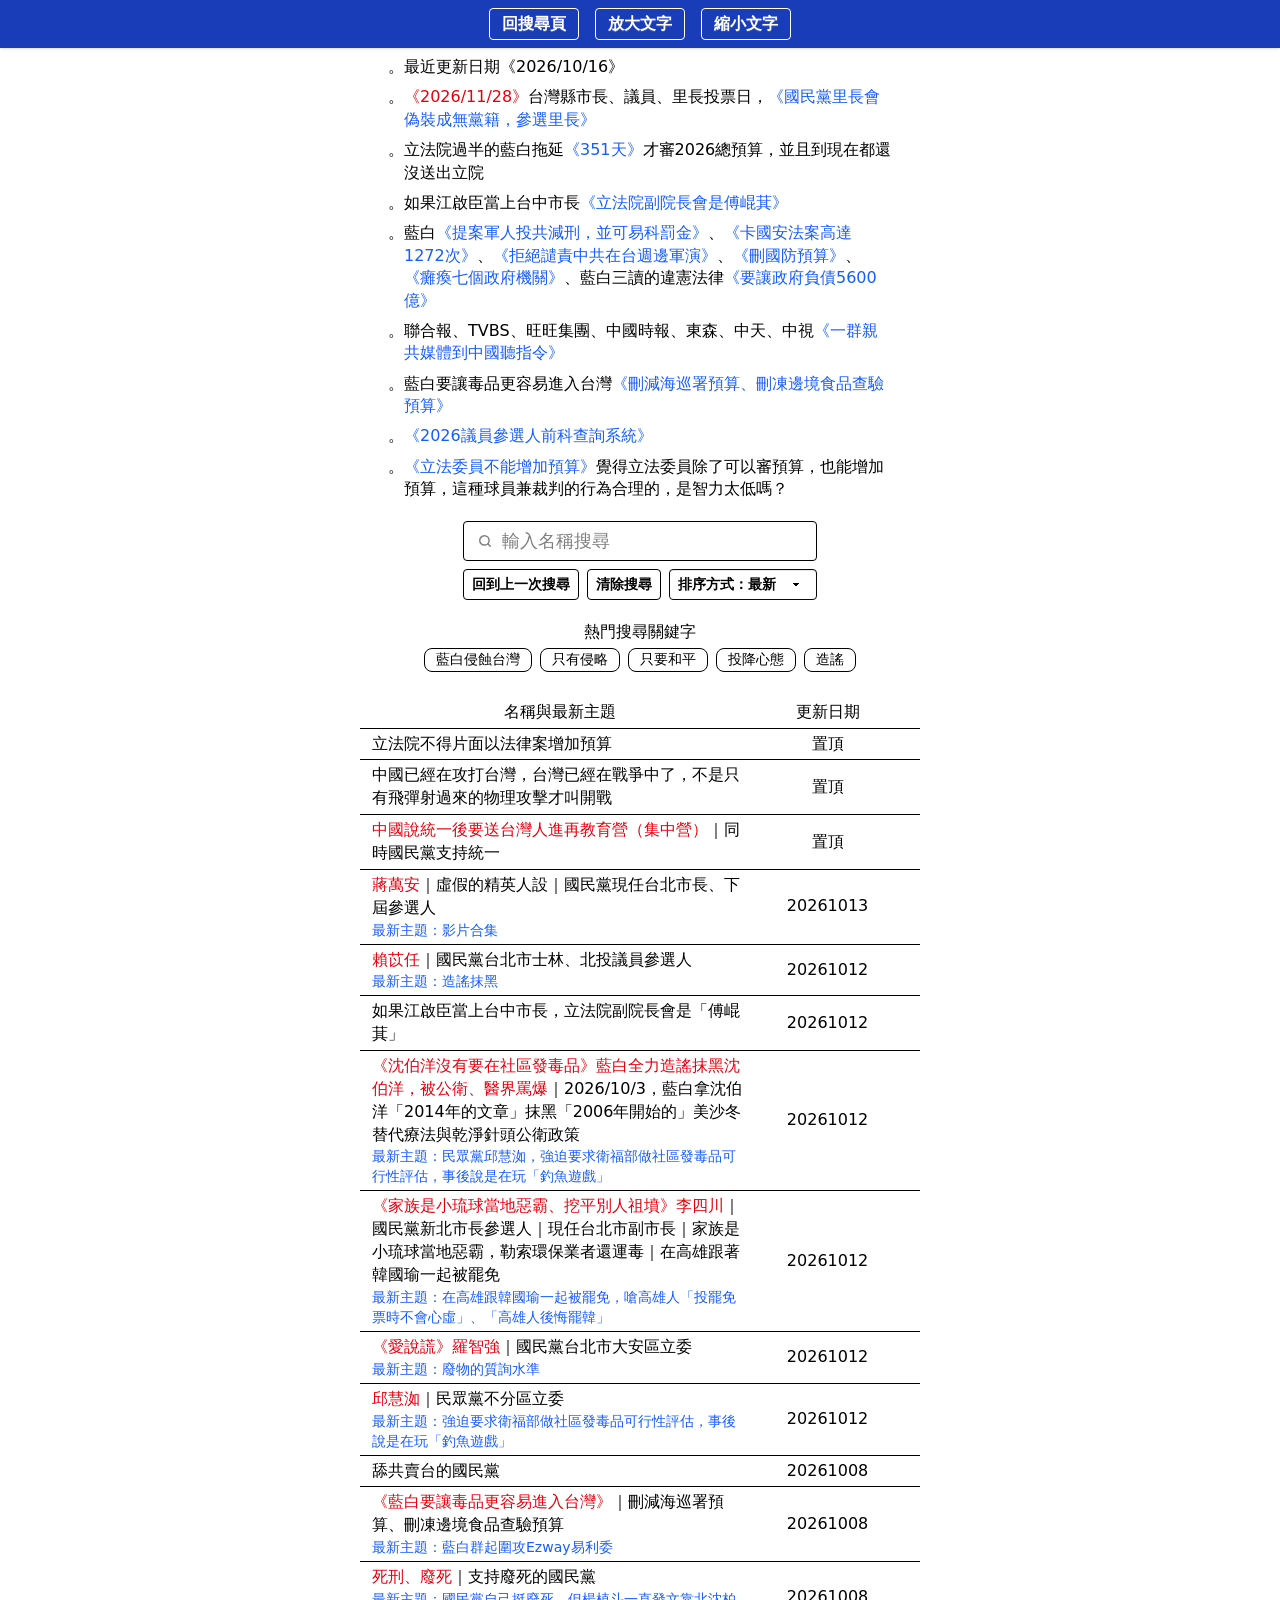
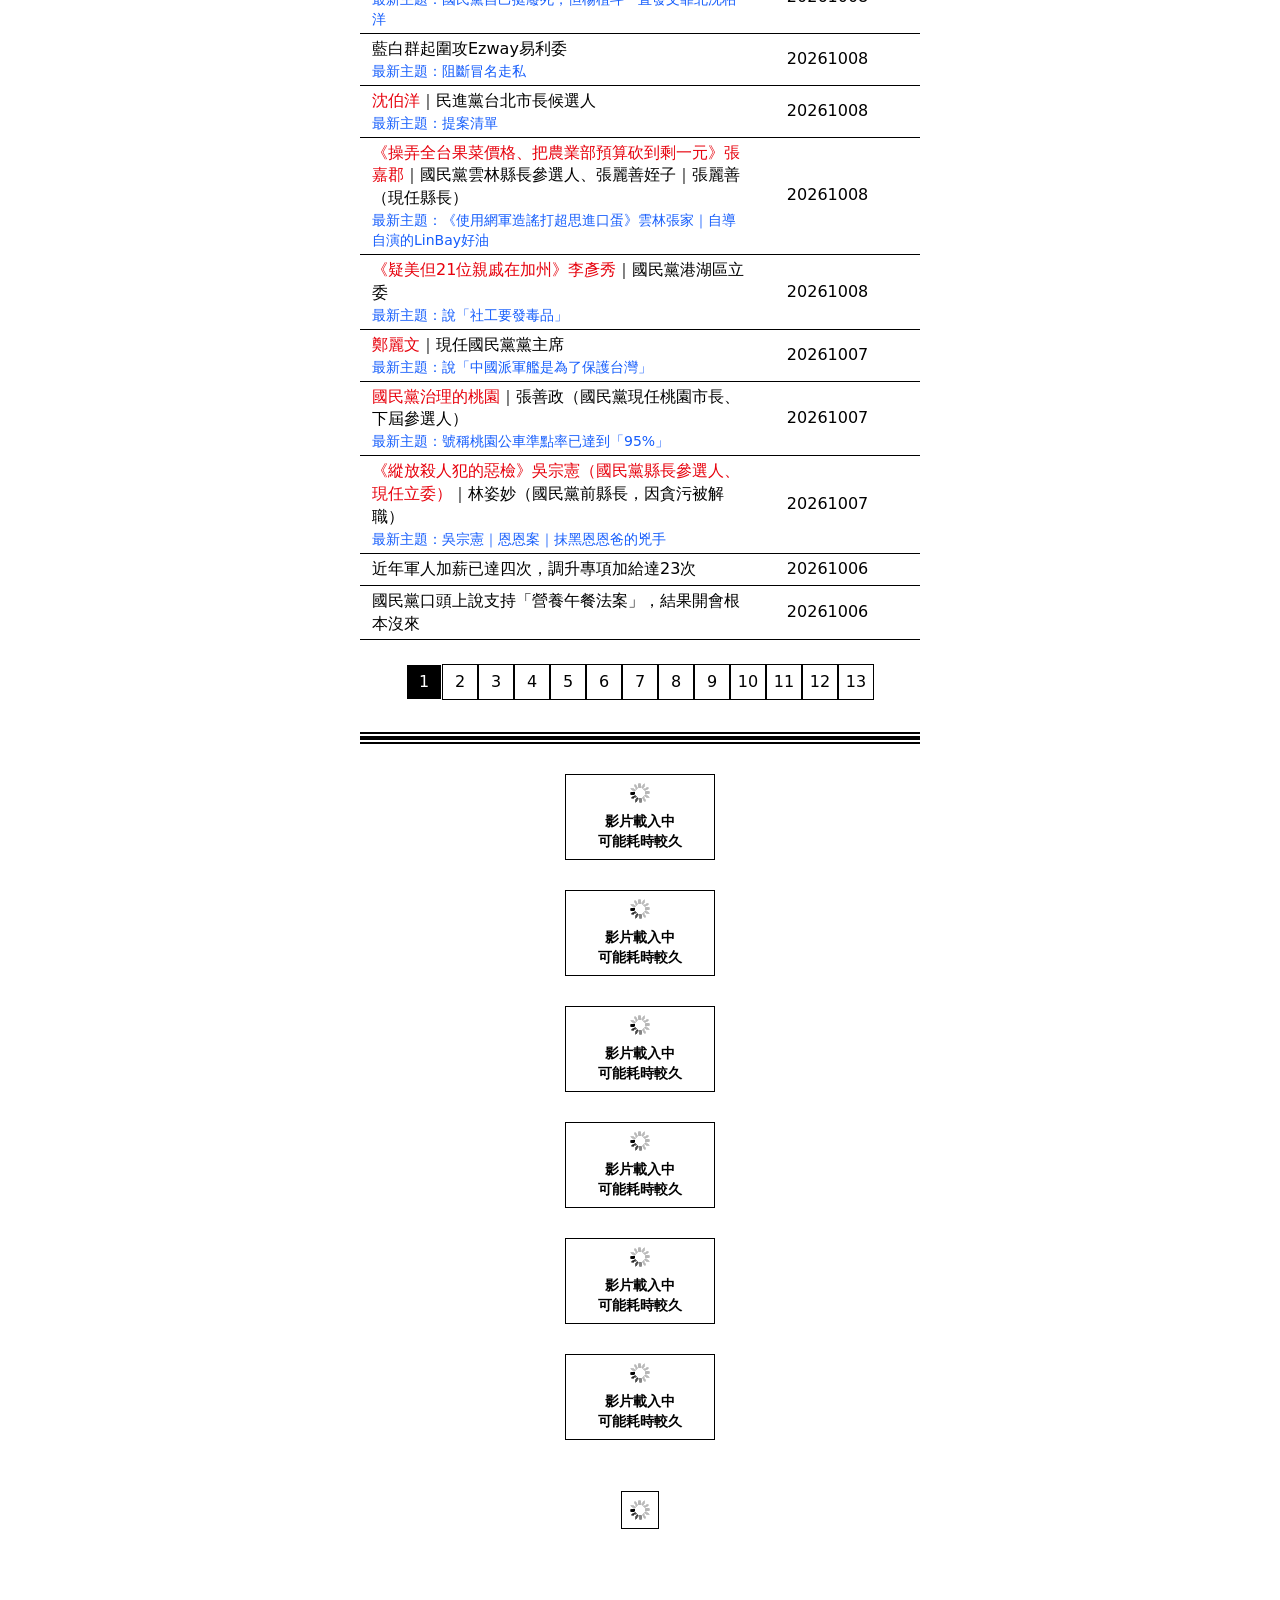
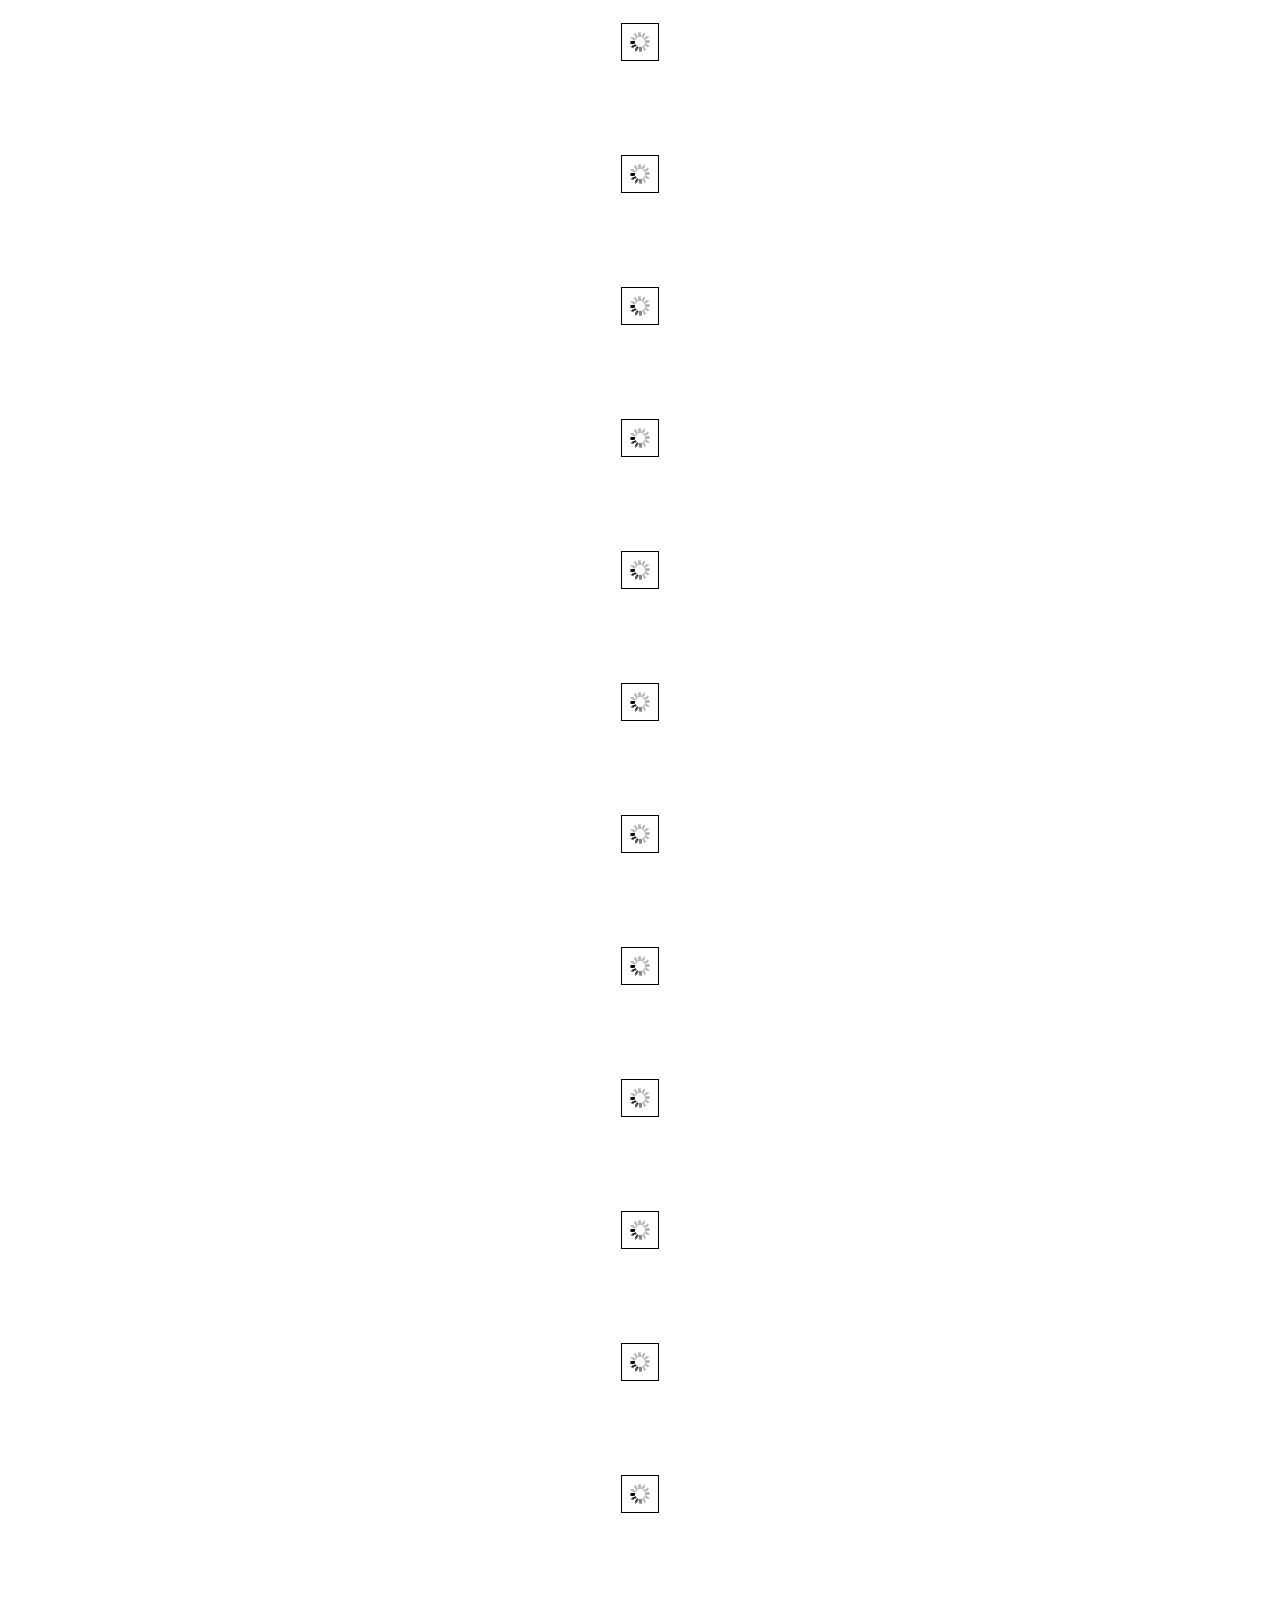
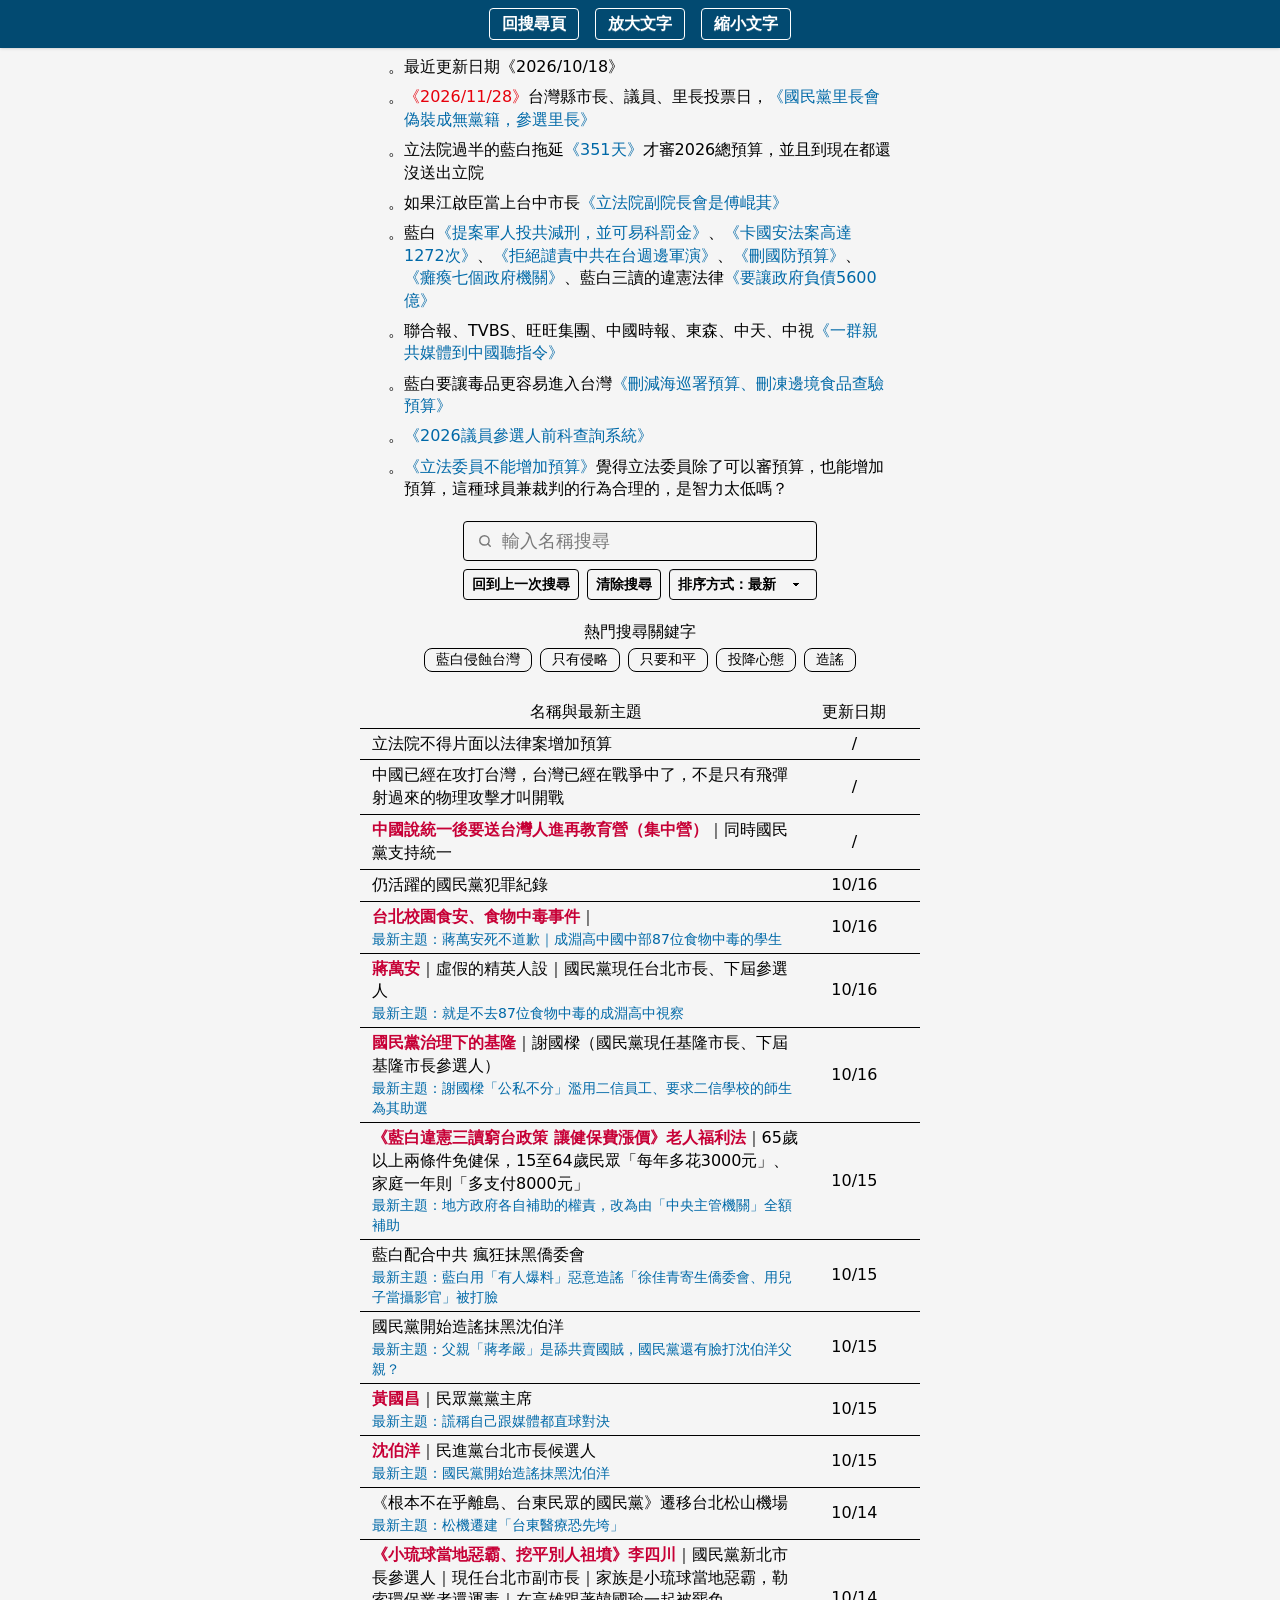
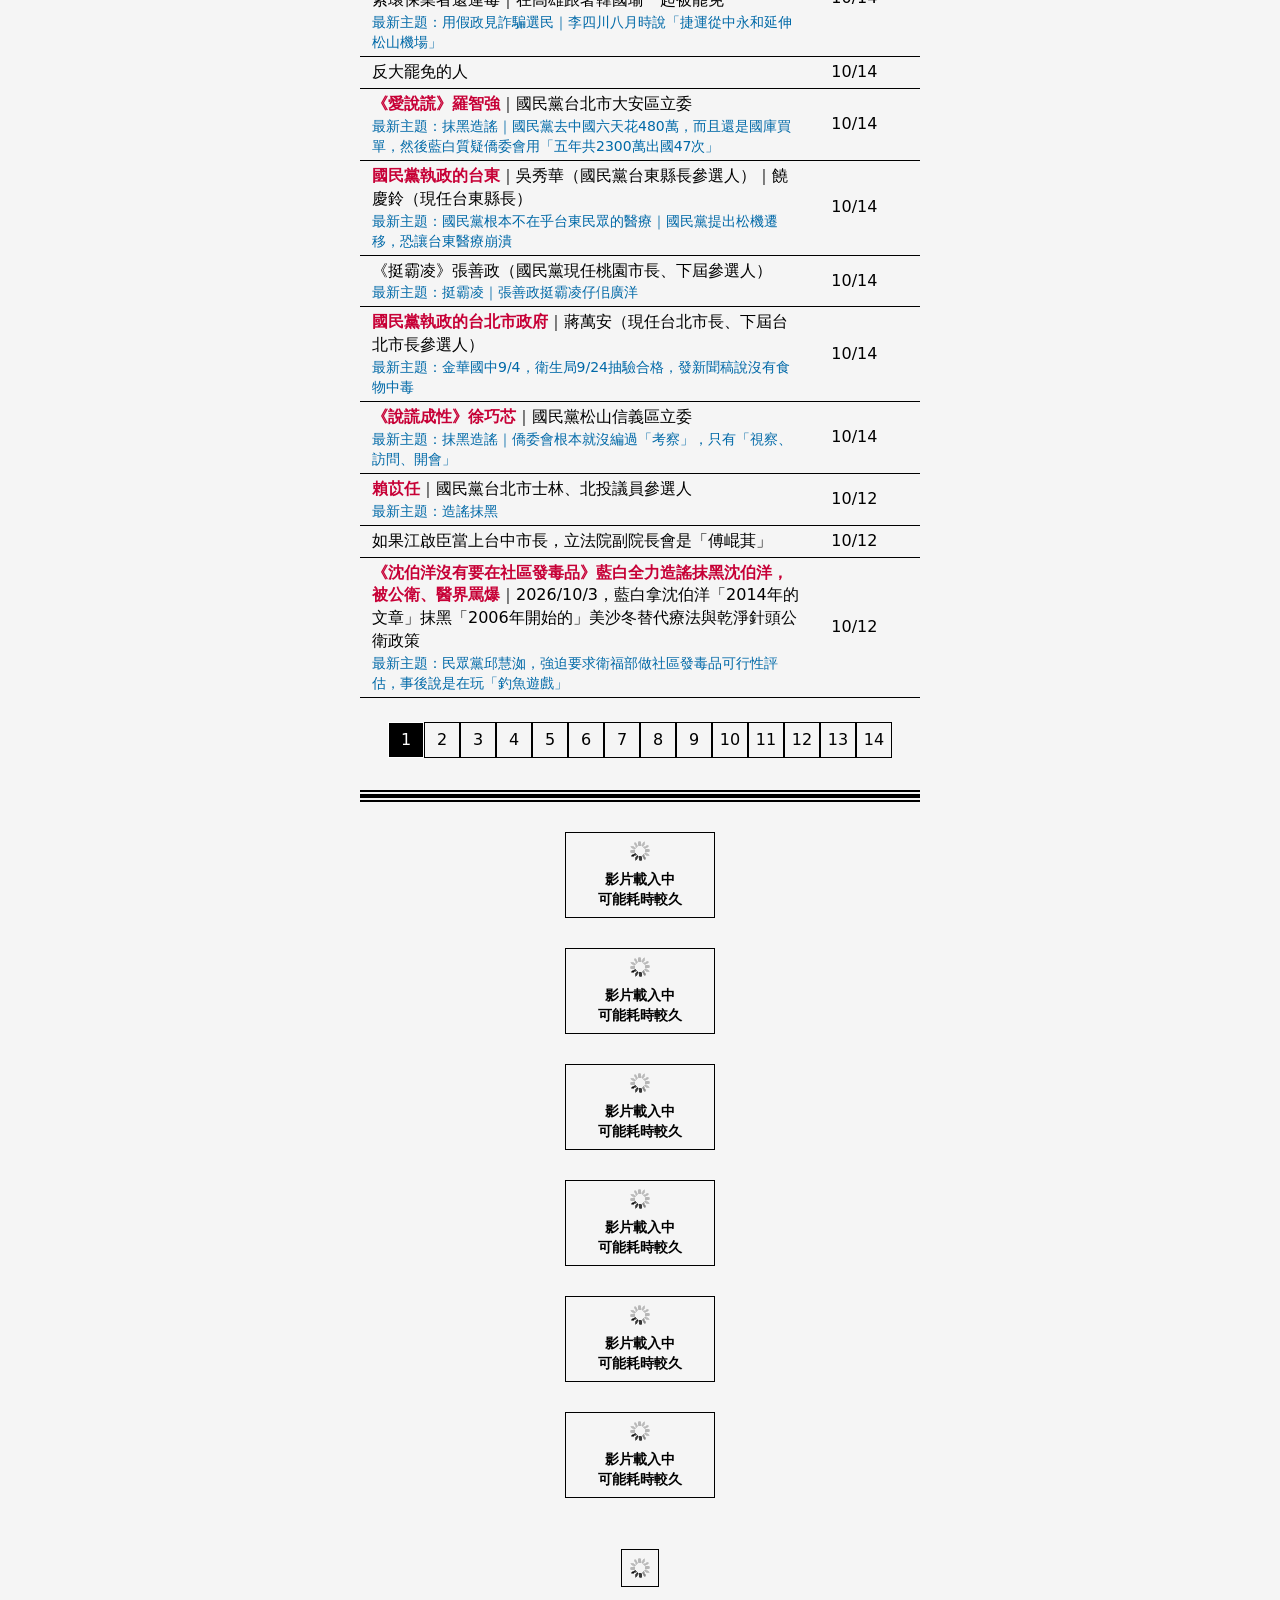
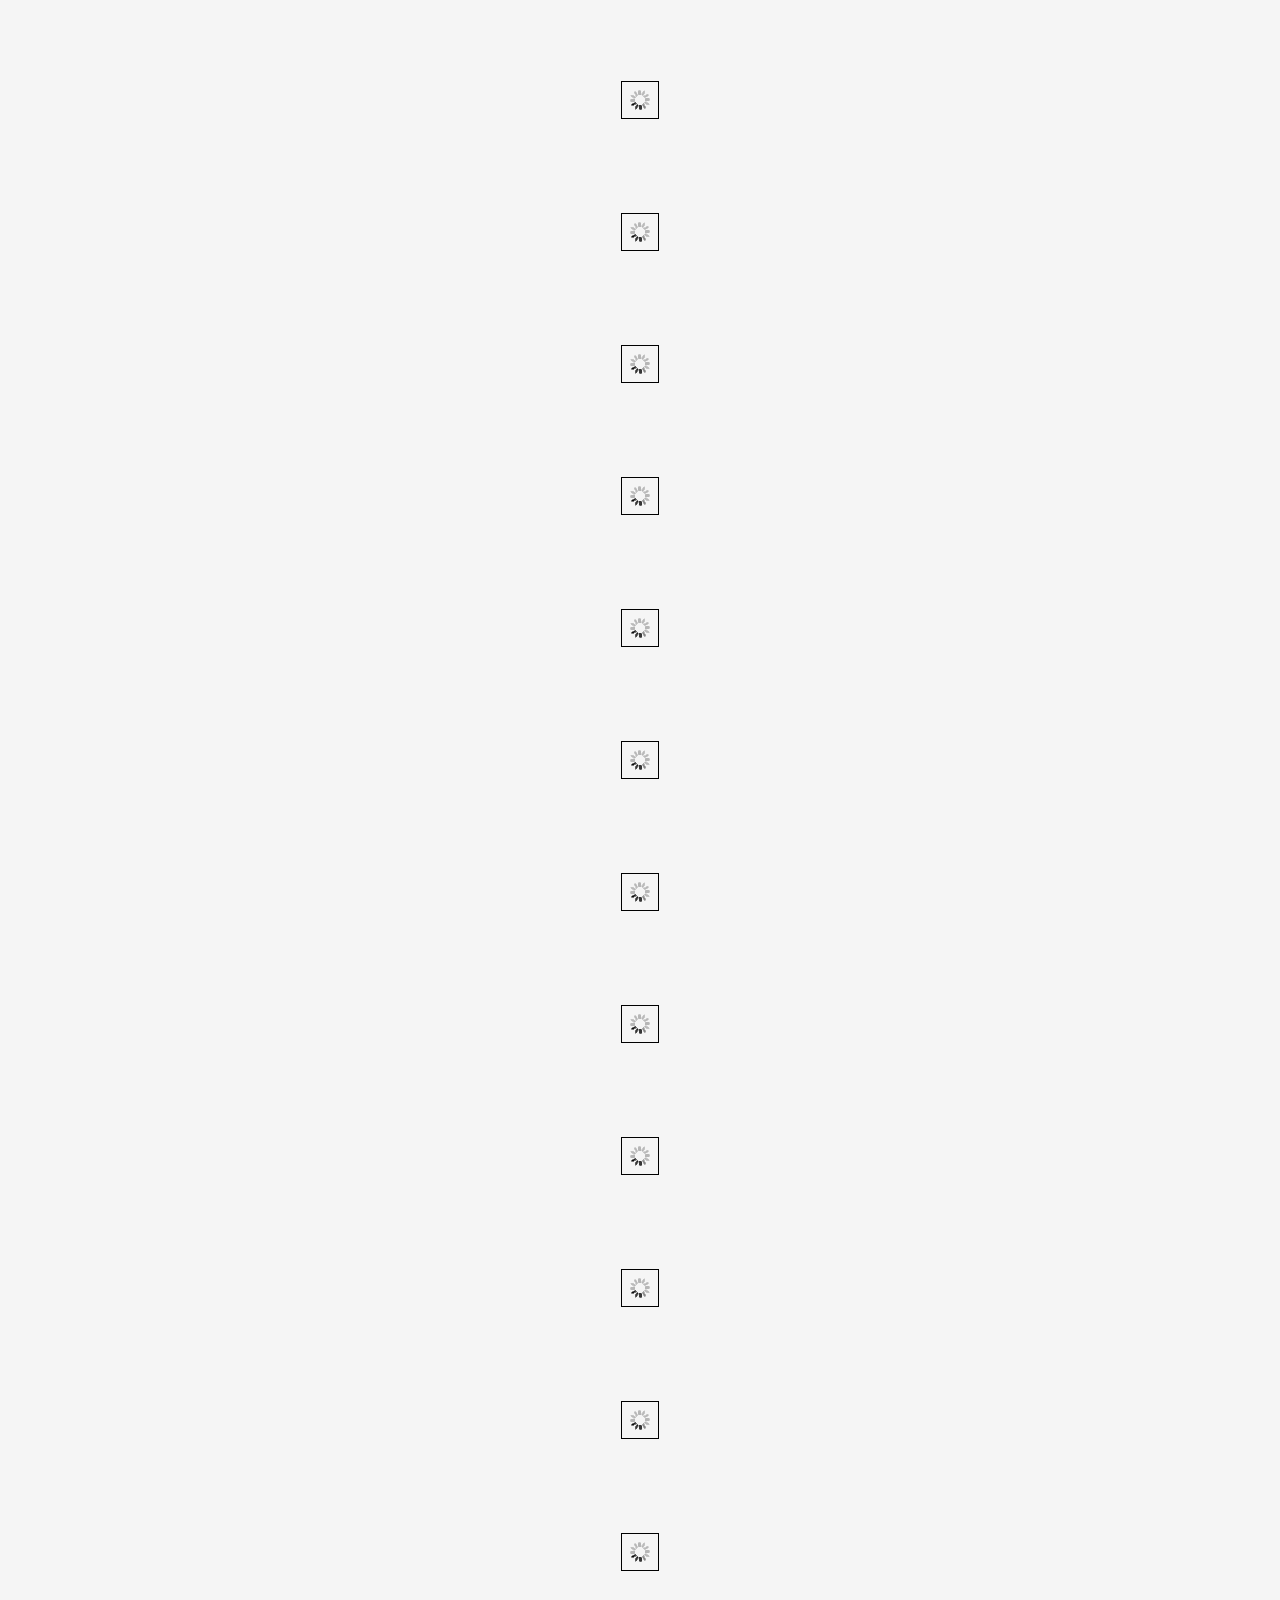
